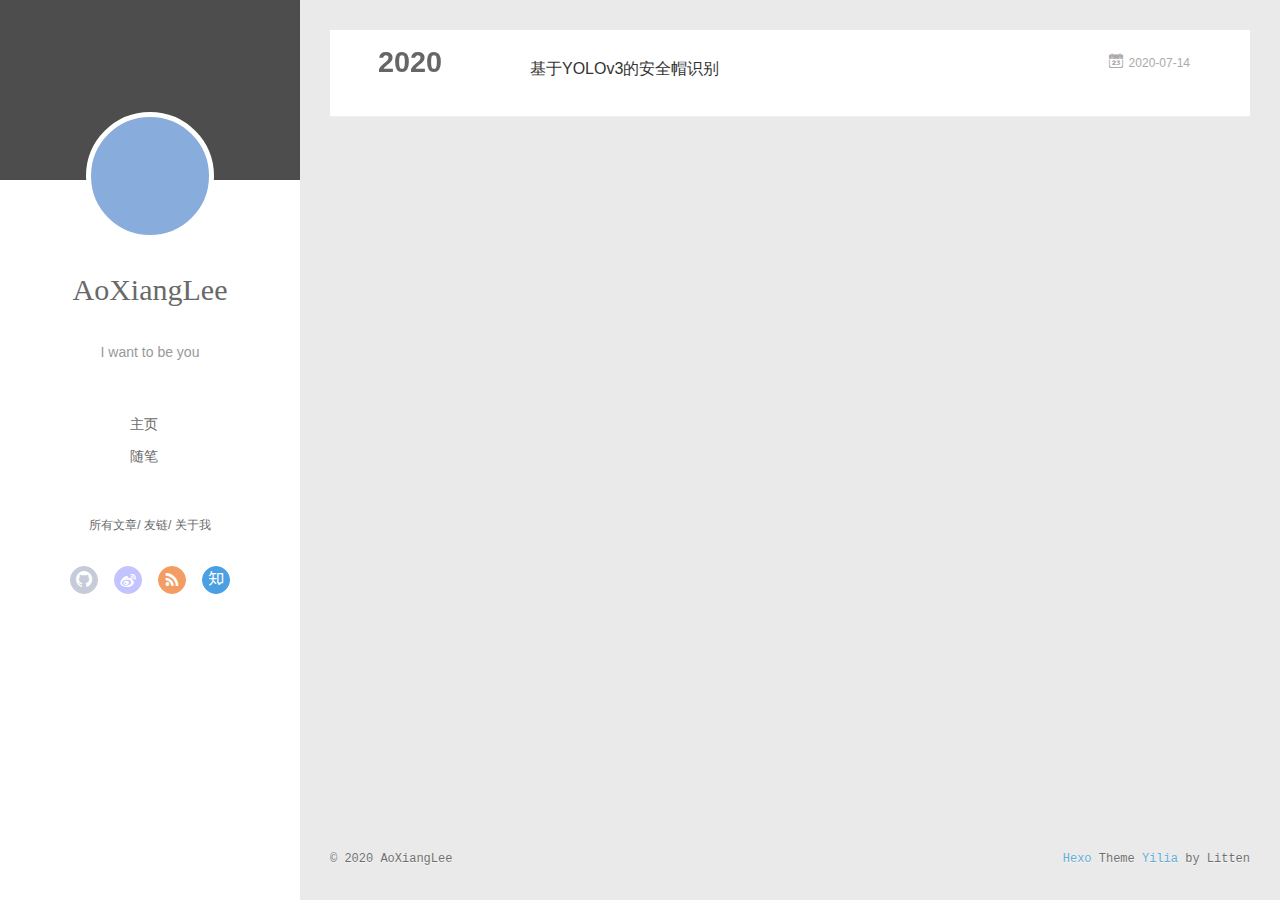
==== archives/index.html @ d18143ce "Site updated: 2020-07-14 14:55:05" ====
<!DOCTYPE html>
<html>
<head>
  <meta charset="utf-8">
  
  <meta name="renderer" content="webkit">
  <meta http-equiv="X-UA-Compatible" content="IE=edge" >
  <link rel="dns-prefetch" href="http://yoursite.com">
  <title>Archives | 点滴</title>
  <meta name="viewport" content="width=device-width, initial-scale=1, maximum-scale=1">
  <meta name="description" content="只会一点点的程序员">
<meta property="og:type" content="website">
<meta property="og:title" content="点滴">
<meta property="og:url" content="http://yoursite.com/archives/index.html">
<meta property="og:site_name" content="点滴">
<meta property="og:description" content="只会一点点的程序员">
<meta property="og:locale" content="en_US">
<meta property="article:author" content="AoXiangLee">
<meta name="twitter:card" content="summary">
  
    <link rel="alternative" href="/atom.xml" title="点滴" type="application/atom+xml">
  
  
    <link rel="icon" href="/favicon.png">
  
  <link rel="stylesheet" type="text/css" href="/./main.0cf68a.css">
  <style type="text/css">
  
    #container.show {
      background: linear-gradient(200deg,#a0cfe4,#e8c37e);
    }
  </style>
  

  

<meta name="generator" content="Hexo 4.2.1"></head>

<body>
  <div id="container" q-class="show:isCtnShow">
    <canvas id="anm-canvas" class="anm-canvas"></canvas>
    <div class="left-col" q-class="show:isShow">
      
<div class="overlay" style="background: #4d4d4d"></div>
<div class="intrude-less">
	<header id="header" class="inner">
		<a href="/" class="profilepic">
			<img src="" class="js-avatar">
		</a>
		<hgroup>
		  <h1 class="header-author"><a href="/">AoXiangLee</a></h1>
		</hgroup>
		
		<p class="header-subtitle">I want to be you</p>
		

		<nav class="header-menu">
			<ul>
			
				<li><a href="/">主页</a></li>
	        
				<li><a href="/tags/%E9%9A%8F%E7%AC%94/">随笔</a></li>
	        
			</ul>
		</nav>
		<nav class="header-smart-menu">
    		
    			
    			<a q-on="click: openSlider(e, 'innerArchive')" href="javascript:void(0)">所有文章</a>
    			
            
    			
    			<a q-on="click: openSlider(e, 'friends')" href="javascript:void(0)">友链</a>
    			
            
    			
    			<a q-on="click: openSlider(e, 'aboutme')" href="javascript:void(0)">关于我</a>
    			
            
		</nav>
		<nav class="header-nav">
			<div class="social">
				
					<a class="github" target="_blank" href="#" title="github"><i class="icon-github"></i></a>
		        
					<a class="weibo" target="_blank" href="#" title="weibo"><i class="icon-weibo"></i></a>
		        
					<a class="rss" target="_blank" href="#" title="rss"><i class="icon-rss"></i></a>
		        
					<a class="zhihu" target="_blank" href="#" title="zhihu"><i class="icon-zhihu"></i></a>
		        
			</div>
		</nav>
	</header>		
</div>

    </div>
    <div class="mid-col" q-class="show:isShow,hide:isShow|isFalse">
      
<nav id="mobile-nav">
  	<div class="overlay js-overlay" style="background: #4d4d4d"></div>
	<div class="btnctn js-mobile-btnctn">
  		<div class="slider-trigger list" q-on="click: openSlider(e)"><i class="icon icon-sort"></i></div>
	</div>
	<div class="intrude-less">
		<header id="header" class="inner">
			<div class="profilepic">
				<img src="" class="js-avatar">
			</div>
			<hgroup>
			  <h1 class="header-author js-header-author">AoXiangLee</h1>
			</hgroup>
			
			<p class="header-subtitle"><i class="icon icon-quo-left"></i>I want to be you<i class="icon icon-quo-right"></i></p>
			
			
			
				
			
				
			
			
			
			<nav class="header-nav">
				<div class="social">
					
						<a class="github" target="_blank" href="#" title="github"><i class="icon-github"></i></a>
			        
						<a class="weibo" target="_blank" href="#" title="weibo"><i class="icon-weibo"></i></a>
			        
						<a class="rss" target="_blank" href="#" title="rss"><i class="icon-rss"></i></a>
			        
						<a class="zhihu" target="_blank" href="#" title="zhihu"><i class="icon-zhihu"></i></a>
			        
				</div>
			</nav>

			<nav class="header-menu js-header-menu">
				<ul style="width: 50%">
				
				
					<li style="width: 50%"><a href="/">主页</a></li>
		        
					<li style="width: 50%"><a href="/tags/%E9%9A%8F%E7%AC%94/">随笔</a></li>
		        
				</ul>
			</nav>
		</header>				
	</div>
	<div class="mobile-mask" style="display:none" q-show="isShow"></div>
</nav>

      <div id="wrapper" class="body-wrap">
        <div class="menu-l">
          <div class="canvas-wrap">
            <canvas data-colors="#eaeaea" data-sectionHeight="100" data-contentId="js-content" id="myCanvas1" class="anm-canvas"></canvas>
          </div>
          <div id="js-content" class="content-ll">
            
  
  
    
    
      
      
      <section class="archives-wrap">
        <div class="archive-year-wrap">
          <a href="/archives/2020" class="archive-year">2020</a>
        </div>
        <div class="archives">
    
    <article class="archive-article archive-type-post">
  <div class="archive-article-inner">
    <header class="archive-article-header">
      	<div class="article-meta">
	      	<a href="/2020/07/14/%E5%9F%BA%E4%BA%8EYOLOv3%E7%9A%84%E5%AE%89%E5%85%A8%E5%B8%BD%E8%AF%86%E5%88%AB/" class="archive-article-date">
  	<time datetime="2020-07-14T06:11:23.000Z" itemprop="datePublished"><i class="icon-calendar icon"></i>2020-07-14</time>
</a>
        </div>
    	 
  
    <h1 itemprop="name">
      <a class="archive-article-title" href="/2020/07/14/%E5%9F%BA%E4%BA%8EYOLOv3%E7%9A%84%E5%AE%89%E5%85%A8%E5%B8%BD%E8%AF%86%E5%88%AB/">基于YOLOv3的安全帽识别</a>
    </h1>
  

        <div class="article-info info-on-right">
          
          

        </div>
        <div class="clearfix"></div>
    </header>
  </div>
</article>
  
  
    </div></section>
  

    


          </div>
        </div>
      </div>
      <footer id="footer">
  <div class="outer">
    <div id="footer-info">
    	<div class="footer-left">
    		&copy; 2020 AoXiangLee
    	</div>
      	<div class="footer-right">
      		<a href="http://hexo.io/" target="_blank">Hexo</a>  Theme <a href="https://github.com/litten/hexo-theme-yilia" target="_blank">Yilia</a> by Litten
      	</div>
    </div>
  </div>
</footer>
    </div>
    <script>
	var yiliaConfig = {
		mathjax: false,
		isHome: false,
		isPost: false,
		isArchive: true,
		isTag: false,
		isCategory: false,
		open_in_new: false,
		toc_hide_index: true,
		root: "/",
		innerArchive: true,
		showTags: false
	}
</script>

<script>!function(t){function n(e){if(r[e])return r[e].exports;var i=r[e]={exports:{},id:e,loaded:!1};return t[e].call(i.exports,i,i.exports,n),i.loaded=!0,i.exports}var r={};n.m=t,n.c=r,n.p="./",n(0)}([function(t,n,r){r(195),t.exports=r(191)},function(t,n,r){var e=r(3),i=r(52),o=r(27),u=r(28),c=r(53),f="prototype",a=function(t,n,r){var s,l,h,v,p=t&a.F,d=t&a.G,y=t&a.S,g=t&a.P,b=t&a.B,m=d?e:y?e[n]||(e[n]={}):(e[n]||{})[f],x=d?i:i[n]||(i[n]={}),w=x[f]||(x[f]={});d&&(r=n);for(s in r)l=!p&&m&&void 0!==m[s],h=(l?m:r)[s],v=b&&l?c(h,e):g&&"function"==typeof h?c(Function.call,h):h,m&&u(m,s,h,t&a.U),x[s]!=h&&o(x,s,v),g&&w[s]!=h&&(w[s]=h)};e.core=i,a.F=1,a.G=2,a.S=4,a.P=8,a.B=16,a.W=32,a.U=64,a.R=128,t.exports=a},function(t,n,r){var e=r(6);t.exports=function(t){if(!e(t))throw TypeError(t+" is not an object!");return t}},function(t,n){var r=t.exports="undefined"!=typeof window&&window.Math==Math?window:"undefined"!=typeof self&&self.Math==Math?self:Function("return this")();"number"==typeof __g&&(__g=r)},function(t,n){t.exports=function(t){try{return!!t()}catch(t){return!0}}},function(t,n){var r=t.exports="undefined"!=typeof window&&window.Math==Math?window:"undefined"!=typeof self&&self.Math==Math?self:Function("return this")();"number"==typeof __g&&(__g=r)},function(t,n){t.exports=function(t){return"object"==typeof t?null!==t:"function"==typeof t}},function(t,n,r){var e=r(126)("wks"),i=r(76),o=r(3).Symbol,u="function"==typeof o;(t.exports=function(t){return e[t]||(e[t]=u&&o[t]||(u?o:i)("Symbol."+t))}).store=e},function(t,n){var r={}.hasOwnProperty;t.exports=function(t,n){return r.call(t,n)}},function(t,n,r){var e=r(94),i=r(33);t.exports=function(t){return e(i(t))}},function(t,n,r){t.exports=!r(4)(function(){return 7!=Object.defineProperty({},"a",{get:function(){return 7}}).a})},function(t,n,r){var e=r(2),i=r(167),o=r(50),u=Object.defineProperty;n.f=r(10)?Object.defineProperty:function(t,n,r){if(e(t),n=o(n,!0),e(r),i)try{return u(t,n,r)}catch(t){}if("get"in r||"set"in r)throw TypeError("Accessors not supported!");return"value"in r&&(t[n]=r.value),t}},function(t,n,r){t.exports=!r(18)(function(){return 7!=Object.defineProperty({},"a",{get:function(){return 7}}).a})},function(t,n,r){var e=r(14),i=r(22);t.exports=r(12)?function(t,n,r){return e.f(t,n,i(1,r))}:function(t,n,r){return t[n]=r,t}},function(t,n,r){var e=r(20),i=r(58),o=r(42),u=Object.defineProperty;n.f=r(12)?Object.defineProperty:function(t,n,r){if(e(t),n=o(n,!0),e(r),i)try{return u(t,n,r)}catch(t){}if("get"in r||"set"in r)throw TypeError("Accessors not supported!");return"value"in r&&(t[n]=r.value),t}},function(t,n,r){var e=r(40)("wks"),i=r(23),o=r(5).Symbol,u="function"==typeof o;(t.exports=function(t){return e[t]||(e[t]=u&&o[t]||(u?o:i)("Symbol."+t))}).store=e},function(t,n,r){var e=r(67),i=Math.min;t.exports=function(t){return t>0?i(e(t),9007199254740991):0}},function(t,n,r){var e=r(46);t.exports=function(t){return Object(e(t))}},function(t,n){t.exports=function(t){try{return!!t()}catch(t){return!0}}},function(t,n,r){var e=r(63),i=r(34);t.exports=Object.keys||function(t){return e(t,i)}},function(t,n,r){var e=r(21);t.exports=function(t){if(!e(t))throw TypeError(t+" is not an object!");return t}},function(t,n){t.exports=function(t){return"object"==typeof t?null!==t:"function"==typeof t}},function(t,n){t.exports=function(t,n){return{enumerable:!(1&t),configurable:!(2&t),writable:!(4&t),value:n}}},function(t,n){var r=0,e=Math.random();t.exports=function(t){return"Symbol(".concat(void 0===t?"":t,")_",(++r+e).toString(36))}},function(t,n){var r={}.hasOwnProperty;t.exports=function(t,n){return r.call(t,n)}},function(t,n){var r=t.exports={version:"2.4.0"};"number"==typeof __e&&(__e=r)},function(t,n){t.exports=function(t){if("function"!=typeof t)throw TypeError(t+" is not a function!");return t}},function(t,n,r){var e=r(11),i=r(66);t.exports=r(10)?function(t,n,r){return e.f(t,n,i(1,r))}:function(t,n,r){return t[n]=r,t}},function(t,n,r){var e=r(3),i=r(27),o=r(24),u=r(76)("src"),c="toString",f=Function[c],a=(""+f).split(c);r(52).inspectSource=function(t){return f.call(t)},(t.exports=function(t,n,r,c){var f="function"==typeof r;f&&(o(r,"name")||i(r,"name",n)),t[n]!==r&&(f&&(o(r,u)||i(r,u,t[n]?""+t[n]:a.join(String(n)))),t===e?t[n]=r:c?t[n]?t[n]=r:i(t,n,r):(delete t[n],i(t,n,r)))})(Function.prototype,c,function(){return"function"==typeof this&&this[u]||f.call(this)})},function(t,n,r){var e=r(1),i=r(4),o=r(46),u=function(t,n,r,e){var i=String(o(t)),u="<"+n;return""!==r&&(u+=" "+r+'="'+String(e).replace(/"/g,"&quot;")+'"'),u+">"+i+"</"+n+">"};t.exports=function(t,n){var r={};r[t]=n(u),e(e.P+e.F*i(function(){var n=""[t]('"');return n!==n.toLowerCase()||n.split('"').length>3}),"String",r)}},function(t,n,r){var e=r(115),i=r(46);t.exports=function(t){return e(i(t))}},function(t,n,r){var e=r(116),i=r(66),o=r(30),u=r(50),c=r(24),f=r(167),a=Object.getOwnPropertyDescriptor;n.f=r(10)?a:function(t,n){if(t=o(t),n=u(n,!0),f)try{return a(t,n)}catch(t){}if(c(t,n))return i(!e.f.call(t,n),t[n])}},function(t,n,r){var e=r(24),i=r(17),o=r(145)("IE_PROTO"),u=Object.prototype;t.exports=Object.getPrototypeOf||function(t){return t=i(t),e(t,o)?t[o]:"function"==typeof t.constructor&&t instanceof t.constructor?t.constructor.prototype:t instanceof Object?u:null}},function(t,n){t.exports=function(t){if(void 0==t)throw TypeError("Can't call method on  "+t);return t}},function(t,n){t.exports="constructor,hasOwnProperty,isPrototypeOf,propertyIsEnumerable,toLocaleString,toString,valueOf".split(",")},function(t,n){t.exports={}},function(t,n){t.exports=!0},function(t,n){n.f={}.propertyIsEnumerable},function(t,n,r){var e=r(14).f,i=r(8),o=r(15)("toStringTag");t.exports=function(t,n,r){t&&!i(t=r?t:t.prototype,o)&&e(t,o,{configurable:!0,value:n})}},function(t,n,r){var e=r(40)("keys"),i=r(23);t.exports=function(t){return e[t]||(e[t]=i(t))}},function(t,n,r){var e=r(5),i="__core-js_shared__",o=e[i]||(e[i]={});t.exports=function(t){return o[t]||(o[t]={})}},function(t,n){var r=Math.ceil,e=Math.floor;t.exports=function(t){return isNaN(t=+t)?0:(t>0?e:r)(t)}},function(t,n,r){var e=r(21);t.exports=function(t,n){if(!e(t))return t;var r,i;if(n&&"function"==typeof(r=t.toString)&&!e(i=r.call(t)))return i;if("function"==typeof(r=t.valueOf)&&!e(i=r.call(t)))return i;if(!n&&"function"==typeof(r=t.toString)&&!e(i=r.call(t)))return i;throw TypeError("Can't convert object to primitive value")}},function(t,n,r){var e=r(5),i=r(25),o=r(36),u=r(44),c=r(14).f;t.exports=function(t){var n=i.Symbol||(i.Symbol=o?{}:e.Symbol||{});"_"==t.charAt(0)||t in n||c(n,t,{value:u.f(t)})}},function(t,n,r){n.f=r(15)},function(t,n){var r={}.toString;t.exports=function(t){return r.call(t).slice(8,-1)}},function(t,n){t.exports=function(t){if(void 0==t)throw TypeError("Can't call method on  "+t);return t}},function(t,n,r){var e=r(4);t.exports=function(t,n){return!!t&&e(function(){n?t.call(null,function(){},1):t.call(null)})}},function(t,n,r){var e=r(53),i=r(115),o=r(17),u=r(16),c=r(203);t.exports=function(t,n){var r=1==t,f=2==t,a=3==t,s=4==t,l=6==t,h=5==t||l,v=n||c;return function(n,c,p){for(var d,y,g=o(n),b=i(g),m=e(c,p,3),x=u(b.length),w=0,S=r?v(n,x):f?v(n,0):void 0;x>w;w++)if((h||w in b)&&(d=b[w],y=m(d,w,g),t))if(r)S[w]=y;else if(y)switch(t){case 3:return!0;case 5:return d;case 6:return w;case 2:S.push(d)}else if(s)return!1;return l?-1:a||s?s:S}}},function(t,n,r){var e=r(1),i=r(52),o=r(4);t.exports=function(t,n){var r=(i.Object||{})[t]||Object[t],u={};u[t]=n(r),e(e.S+e.F*o(function(){r(1)}),"Object",u)}},function(t,n,r){var e=r(6);t.exports=function(t,n){if(!e(t))return t;var r,i;if(n&&"function"==typeof(r=t.toString)&&!e(i=r.call(t)))return i;if("function"==typeof(r=t.valueOf)&&!e(i=r.call(t)))return i;if(!n&&"function"==typeof(r=t.toString)&&!e(i=r.call(t)))return i;throw TypeError("Can't convert object to primitive value")}},function(t,n,r){var e=r(5),i=r(25),o=r(91),u=r(13),c="prototype",f=function(t,n,r){var a,s,l,h=t&f.F,v=t&f.G,p=t&f.S,d=t&f.P,y=t&f.B,g=t&f.W,b=v?i:i[n]||(i[n]={}),m=b[c],x=v?e:p?e[n]:(e[n]||{})[c];v&&(r=n);for(a in r)(s=!h&&x&&void 0!==x[a])&&a in b||(l=s?x[a]:r[a],b[a]=v&&"function"!=typeof x[a]?r[a]:y&&s?o(l,e):g&&x[a]==l?function(t){var n=function(n,r,e){if(this instanceof t){switch(arguments.length){case 0:return new t;case 1:return new t(n);case 2:return new t(n,r)}return new t(n,r,e)}return t.apply(this,arguments)};return n[c]=t[c],n}(l):d&&"function"==typeof l?o(Function.call,l):l,d&&((b.virtual||(b.virtual={}))[a]=l,t&f.R&&m&&!m[a]&&u(m,a,l)))};f.F=1,f.G=2,f.S=4,f.P=8,f.B=16,f.W=32,f.U=64,f.R=128,t.exports=f},function(t,n){var r=t.exports={version:"2.4.0"};"number"==typeof __e&&(__e=r)},function(t,n,r){var e=r(26);t.exports=function(t,n,r){if(e(t),void 0===n)return t;switch(r){case 1:return function(r){return t.call(n,r)};case 2:return function(r,e){return t.call(n,r,e)};case 3:return function(r,e,i){return t.call(n,r,e,i)}}return function(){return t.apply(n,arguments)}}},function(t,n,r){var e=r(183),i=r(1),o=r(126)("metadata"),u=o.store||(o.store=new(r(186))),c=function(t,n,r){var i=u.get(t);if(!i){if(!r)return;u.set(t,i=new e)}var o=i.get(n);if(!o){if(!r)return;i.set(n,o=new e)}return o},f=function(t,n,r){var e=c(n,r,!1);return void 0!==e&&e.has(t)},a=function(t,n,r){var e=c(n,r,!1);return void 0===e?void 0:e.get(t)},s=function(t,n,r,e){c(r,e,!0).set(t,n)},l=function(t,n){var r=c(t,n,!1),e=[];return r&&r.forEach(function(t,n){e.push(n)}),e},h=function(t){return void 0===t||"symbol"==typeof t?t:String(t)},v=function(t){i(i.S,"Reflect",t)};t.exports={store:u,map:c,has:f,get:a,set:s,keys:l,key:h,exp:v}},function(t,n,r){"use strict";if(r(10)){var e=r(69),i=r(3),o=r(4),u=r(1),c=r(127),f=r(152),a=r(53),s=r(68),l=r(66),h=r(27),v=r(73),p=r(67),d=r(16),y=r(75),g=r(50),b=r(24),m=r(180),x=r(114),w=r(6),S=r(17),_=r(137),O=r(70),E=r(32),P=r(71).f,j=r(154),F=r(76),M=r(7),A=r(48),N=r(117),T=r(146),I=r(155),k=r(80),L=r(123),R=r(74),C=r(130),D=r(160),U=r(11),W=r(31),G=U.f,B=W.f,V=i.RangeError,z=i.TypeError,q=i.Uint8Array,K="ArrayBuffer",J="Shared"+K,Y="BYTES_PER_ELEMENT",H="prototype",$=Array[H],X=f.ArrayBuffer,Q=f.DataView,Z=A(0),tt=A(2),nt=A(3),rt=A(4),et=A(5),it=A(6),ot=N(!0),ut=N(!1),ct=I.values,ft=I.keys,at=I.entries,st=$.lastIndexOf,lt=$.reduce,ht=$.reduceRight,vt=$.join,pt=$.sort,dt=$.slice,yt=$.toString,gt=$.toLocaleString,bt=M("iterator"),mt=M("toStringTag"),xt=F("typed_constructor"),wt=F("def_constructor"),St=c.CONSTR,_t=c.TYPED,Ot=c.VIEW,Et="Wrong length!",Pt=A(1,function(t,n){return Tt(T(t,t[wt]),n)}),jt=o(function(){return 1===new q(new Uint16Array([1]).buffer)[0]}),Ft=!!q&&!!q[H].set&&o(function(){new q(1).set({})}),Mt=function(t,n){if(void 0===t)throw z(Et);var r=+t,e=d(t);if(n&&!m(r,e))throw V(Et);return e},At=function(t,n){var r=p(t);if(r<0||r%n)throw V("Wrong offset!");return r},Nt=function(t){if(w(t)&&_t in t)return t;throw z(t+" is not a typed array!")},Tt=function(t,n){if(!(w(t)&&xt in t))throw z("It is not a typed array constructor!");return new t(n)},It=function(t,n){return kt(T(t,t[wt]),n)},kt=function(t,n){for(var r=0,e=n.length,i=Tt(t,e);e>r;)i[r]=n[r++];return i},Lt=function(t,n,r){G(t,n,{get:function(){return this._d[r]}})},Rt=function(t){var n,r,e,i,o,u,c=S(t),f=arguments.length,s=f>1?arguments[1]:void 0,l=void 0!==s,h=j(c);if(void 0!=h&&!_(h)){for(u=h.call(c),e=[],n=0;!(o=u.next()).done;n++)e.push(o.value);c=e}for(l&&f>2&&(s=a(s,arguments[2],2)),n=0,r=d(c.length),i=Tt(this,r);r>n;n++)i[n]=l?s(c[n],n):c[n];return i},Ct=function(){for(var t=0,n=arguments.length,r=Tt(this,n);n>t;)r[t]=arguments[t++];return r},Dt=!!q&&o(function(){gt.call(new q(1))}),Ut=function(){return gt.apply(Dt?dt.call(Nt(this)):Nt(this),arguments)},Wt={copyWithin:function(t,n){return D.call(Nt(this),t,n,arguments.length>2?arguments[2]:void 0)},every:function(t){return rt(Nt(this),t,arguments.length>1?arguments[1]:void 0)},fill:function(t){return C.apply(Nt(this),arguments)},filter:function(t){return It(this,tt(Nt(this),t,arguments.length>1?arguments[1]:void 0))},find:function(t){return et(Nt(this),t,arguments.length>1?arguments[1]:void 0)},findIndex:function(t){return it(Nt(this),t,arguments.length>1?arguments[1]:void 0)},forEach:function(t){Z(Nt(this),t,arguments.length>1?arguments[1]:void 0)},indexOf:function(t){return ut(Nt(this),t,arguments.length>1?arguments[1]:void 0)},includes:function(t){return ot(Nt(this),t,arguments.length>1?arguments[1]:void 0)},join:function(t){return vt.apply(Nt(this),arguments)},lastIndexOf:function(t){return st.apply(Nt(this),arguments)},map:function(t){return Pt(Nt(this),t,arguments.length>1?arguments[1]:void 0)},reduce:function(t){return lt.apply(Nt(this),arguments)},reduceRight:function(t){return ht.apply(Nt(this),arguments)},reverse:function(){for(var t,n=this,r=Nt(n).length,e=Math.floor(r/2),i=0;i<e;)t=n[i],n[i++]=n[--r],n[r]=t;return n},some:function(t){return nt(Nt(this),t,arguments.length>1?arguments[1]:void 0)},sort:function(t){return pt.call(Nt(this),t)},subarray:function(t,n){var r=Nt(this),e=r.length,i=y(t,e);return new(T(r,r[wt]))(r.buffer,r.byteOffset+i*r.BYTES_PER_ELEMENT,d((void 0===n?e:y(n,e))-i))}},Gt=function(t,n){return It(this,dt.call(Nt(this),t,n))},Bt=function(t){Nt(this);var n=At(arguments[1],1),r=this.length,e=S(t),i=d(e.length),o=0;if(i+n>r)throw V(Et);for(;o<i;)this[n+o]=e[o++]},Vt={entries:function(){return at.call(Nt(this))},keys:function(){return ft.call(Nt(this))},values:function(){return ct.call(Nt(this))}},zt=function(t,n){return w(t)&&t[_t]&&"symbol"!=typeof n&&n in t&&String(+n)==String(n)},qt=function(t,n){return zt(t,n=g(n,!0))?l(2,t[n]):B(t,n)},Kt=function(t,n,r){return!(zt(t,n=g(n,!0))&&w(r)&&b(r,"value"))||b(r,"get")||b(r,"set")||r.configurable||b(r,"writable")&&!r.writable||b(r,"enumerable")&&!r.enumerable?G(t,n,r):(t[n]=r.value,t)};St||(W.f=qt,U.f=Kt),u(u.S+u.F*!St,"Object",{getOwnPropertyDescriptor:qt,defineProperty:Kt}),o(function(){yt.call({})})&&(yt=gt=function(){return vt.call(this)});var Jt=v({},Wt);v(Jt,Vt),h(Jt,bt,Vt.values),v(Jt,{slice:Gt,set:Bt,constructor:function(){},toString:yt,toLocaleString:Ut}),Lt(Jt,"buffer","b"),Lt(Jt,"byteOffset","o"),Lt(Jt,"byteLength","l"),Lt(Jt,"length","e"),G(Jt,mt,{get:function(){return this[_t]}}),t.exports=function(t,n,r,f){f=!!f;var a=t+(f?"Clamped":"")+"Array",l="Uint8Array"!=a,v="get"+t,p="set"+t,y=i[a],g=y||{},b=y&&E(y),m=!y||!c.ABV,S={},_=y&&y[H],j=function(t,r){var e=t._d;return e.v[v](r*n+e.o,jt)},F=function(t,r,e){var i=t._d;f&&(e=(e=Math.round(e))<0?0:e>255?255:255&e),i.v[p](r*n+i.o,e,jt)},M=function(t,n){G(t,n,{get:function(){return j(this,n)},set:function(t){return F(this,n,t)},enumerable:!0})};m?(y=r(function(t,r,e,i){s(t,y,a,"_d");var o,u,c,f,l=0,v=0;if(w(r)){if(!(r instanceof X||(f=x(r))==K||f==J))return _t in r?kt(y,r):Rt.call(y,r);o=r,v=At(e,n);var p=r.byteLength;if(void 0===i){if(p%n)throw V(Et);if((u=p-v)<0)throw V(Et)}else if((u=d(i)*n)+v>p)throw V(Et);c=u/n}else c=Mt(r,!0),u=c*n,o=new X(u);for(h(t,"_d",{b:o,o:v,l:u,e:c,v:new Q(o)});l<c;)M(t,l++)}),_=y[H]=O(Jt),h(_,"constructor",y)):L(function(t){new y(null),new y(t)},!0)||(y=r(function(t,r,e,i){s(t,y,a);var o;return w(r)?r instanceof X||(o=x(r))==K||o==J?void 0!==i?new g(r,At(e,n),i):void 0!==e?new g(r,At(e,n)):new g(r):_t in r?kt(y,r):Rt.call(y,r):new g(Mt(r,l))}),Z(b!==Function.prototype?P(g).concat(P(b)):P(g),function(t){t in y||h(y,t,g[t])}),y[H]=_,e||(_.constructor=y));var A=_[bt],N=!!A&&("values"==A.name||void 0==A.name),T=Vt.values;h(y,xt,!0),h(_,_t,a),h(_,Ot,!0),h(_,wt,y),(f?new y(1)[mt]==a:mt in _)||G(_,mt,{get:function(){return a}}),S[a]=y,u(u.G+u.W+u.F*(y!=g),S),u(u.S,a,{BYTES_PER_ELEMENT:n,from:Rt,of:Ct}),Y in _||h(_,Y,n),u(u.P,a,Wt),R(a),u(u.P+u.F*Ft,a,{set:Bt}),u(u.P+u.F*!N,a,Vt),u(u.P+u.F*(_.toString!=yt),a,{toString:yt}),u(u.P+u.F*o(function(){new y(1).slice()}),a,{slice:Gt}),u(u.P+u.F*(o(function(){return[1,2].toLocaleString()!=new y([1,2]).toLocaleString()})||!o(function(){_.toLocaleString.call([1,2])})),a,{toLocaleString:Ut}),k[a]=N?A:T,e||N||h(_,bt,T)}}else t.exports=function(){}},function(t,n){var r={}.toString;t.exports=function(t){return r.call(t).slice(8,-1)}},function(t,n,r){var e=r(21),i=r(5).document,o=e(i)&&e(i.createElement);t.exports=function(t){return o?i.createElement(t):{}}},function(t,n,r){t.exports=!r(12)&&!r(18)(function(){return 7!=Object.defineProperty(r(57)("div"),"a",{get:function(){return 7}}).a})},function(t,n,r){"use strict";var e=r(36),i=r(51),o=r(64),u=r(13),c=r(8),f=r(35),a=r(96),s=r(38),l=r(103),h=r(15)("iterator"),v=!([].keys&&"next"in[].keys()),p="keys",d="values",y=function(){return this};t.exports=function(t,n,r,g,b,m,x){a(r,n,g);var w,S,_,O=function(t){if(!v&&t in F)return F[t];switch(t){case p:case d:return function(){return new r(this,t)}}return function(){return new r(this,t)}},E=n+" Iterator",P=b==d,j=!1,F=t.prototype,M=F[h]||F["@@iterator"]||b&&F[b],A=M||O(b),N=b?P?O("entries"):A:void 0,T="Array"==n?F.entries||M:M;if(T&&(_=l(T.call(new t)))!==Object.prototype&&(s(_,E,!0),e||c(_,h)||u(_,h,y)),P&&M&&M.name!==d&&(j=!0,A=function(){return M.call(this)}),e&&!x||!v&&!j&&F[h]||u(F,h,A),f[n]=A,f[E]=y,b)if(w={values:P?A:O(d),keys:m?A:O(p),entries:N},x)for(S in w)S in F||o(F,S,w[S]);else i(i.P+i.F*(v||j),n,w);return w}},function(t,n,r){var e=r(20),i=r(100),o=r(34),u=r(39)("IE_PROTO"),c=function(){},f="prototype",a=function(){var t,n=r(57)("iframe"),e=o.length;for(n.style.display="none",r(93).appendChild(n),n.src="javascript:",t=n.contentWindow.document,t.open(),t.write("<script>document.F=Object<\/script>"),t.close(),a=t.F;e--;)delete a[f][o[e]];return a()};t.exports=Object.create||function(t,n){var r;return null!==t?(c[f]=e(t),r=new c,c[f]=null,r[u]=t):r=a(),void 0===n?r:i(r,n)}},function(t,n,r){var e=r(63),i=r(34).concat("length","prototype");n.f=Object.getOwnPropertyNames||function(t){return e(t,i)}},function(t,n){n.f=Object.getOwnPropertySymbols},function(t,n,r){var e=r(8),i=r(9),o=r(90)(!1),u=r(39)("IE_PROTO");t.exports=function(t,n){var r,c=i(t),f=0,a=[];for(r in c)r!=u&&e(c,r)&&a.push(r);for(;n.length>f;)e(c,r=n[f++])&&(~o(a,r)||a.push(r));return a}},function(t,n,r){t.exports=r(13)},function(t,n,r){var e=r(76)("meta"),i=r(6),o=r(24),u=r(11).f,c=0,f=Object.isExtensible||function(){return!0},a=!r(4)(function(){return f(Object.preventExtensions({}))}),s=function(t){u(t,e,{value:{i:"O"+ ++c,w:{}}})},l=function(t,n){if(!i(t))return"symbol"==typeof t?t:("string"==typeof t?"S":"P")+t;if(!o(t,e)){if(!f(t))return"F";if(!n)return"E";s(t)}return t[e].i},h=function(t,n){if(!o(t,e)){if(!f(t))return!0;if(!n)return!1;s(t)}return t[e].w},v=function(t){return a&&p.NEED&&f(t)&&!o(t,e)&&s(t),t},p=t.exports={KEY:e,NEED:!1,fastKey:l,getWeak:h,onFreeze:v}},function(t,n){t.exports=function(t,n){return{enumerable:!(1&t),configurable:!(2&t),writable:!(4&t),value:n}}},function(t,n){var r=Math.ceil,e=Math.floor;t.exports=function(t){return isNaN(t=+t)?0:(t>0?e:r)(t)}},function(t,n){t.exports=function(t,n,r,e){if(!(t instanceof n)||void 0!==e&&e in t)throw TypeError(r+": incorrect invocation!");return t}},function(t,n){t.exports=!1},function(t,n,r){var e=r(2),i=r(173),o=r(133),u=r(145)("IE_PROTO"),c=function(){},f="prototype",a=function(){var t,n=r(132)("iframe"),e=o.length;for(n.style.display="none",r(135).appendChild(n),n.src="javascript:",t=n.contentWindow.document,t.open(),t.write("<script>document.F=Object<\/script>"),t.close(),a=t.F;e--;)delete a[f][o[e]];return a()};t.exports=Object.create||function(t,n){var r;return null!==t?(c[f]=e(t),r=new c,c[f]=null,r[u]=t):r=a(),void 0===n?r:i(r,n)}},function(t,n,r){var e=r(175),i=r(133).concat("length","prototype");n.f=Object.getOwnPropertyNames||function(t){return e(t,i)}},function(t,n,r){var e=r(175),i=r(133);t.exports=Object.keys||function(t){return e(t,i)}},function(t,n,r){var e=r(28);t.exports=function(t,n,r){for(var i in n)e(t,i,n[i],r);return t}},function(t,n,r){"use strict";var e=r(3),i=r(11),o=r(10),u=r(7)("species");t.exports=function(t){var n=e[t];o&&n&&!n[u]&&i.f(n,u,{configurable:!0,get:function(){return this}})}},function(t,n,r){var e=r(67),i=Math.max,o=Math.min;t.exports=function(t,n){return t=e(t),t<0?i(t+n,0):o(t,n)}},function(t,n){var r=0,e=Math.random();t.exports=function(t){return"Symbol(".concat(void 0===t?"":t,")_",(++r+e).toString(36))}},function(t,n,r){var e=r(33);t.exports=function(t){return Object(e(t))}},function(t,n,r){var e=r(7)("unscopables"),i=Array.prototype;void 0==i[e]&&r(27)(i,e,{}),t.exports=function(t){i[e][t]=!0}},function(t,n,r){var e=r(53),i=r(169),o=r(137),u=r(2),c=r(16),f=r(154),a={},s={},n=t.exports=function(t,n,r,l,h){var v,p,d,y,g=h?function(){return t}:f(t),b=e(r,l,n?2:1),m=0;if("function"!=typeof g)throw TypeError(t+" is not iterable!");if(o(g)){for(v=c(t.length);v>m;m++)if((y=n?b(u(p=t[m])[0],p[1]):b(t[m]))===a||y===s)return y}else for(d=g.call(t);!(p=d.next()).done;)if((y=i(d,b,p.value,n))===a||y===s)return y};n.BREAK=a,n.RETURN=s},function(t,n){t.exports={}},function(t,n,r){var e=r(11).f,i=r(24),o=r(7)("toStringTag");t.exports=function(t,n,r){t&&!i(t=r?t:t.prototype,o)&&e(t,o,{configurable:!0,value:n})}},function(t,n,r){var e=r(1),i=r(46),o=r(4),u=r(150),c="["+u+"]",f="​",a=RegExp("^"+c+c+"*"),s=RegExp(c+c+"*$"),l=function(t,n,r){var i={},c=o(function(){return!!u[t]()||f[t]()!=f}),a=i[t]=c?n(h):u[t];r&&(i[r]=a),e(e.P+e.F*c,"String",i)},h=l.trim=function(t,n){return t=String(i(t)),1&n&&(t=t.replace(a,"")),2&n&&(t=t.replace(s,"")),t};t.exports=l},function(t,n,r){t.exports={default:r(86),__esModule:!0}},function(t,n,r){t.exports={default:r(87),__esModule:!0}},function(t,n,r){"use strict";function e(t){return t&&t.__esModule?t:{default:t}}n.__esModule=!0;var i=r(84),o=e(i),u=r(83),c=e(u),f="function"==typeof c.default&&"symbol"==typeof o.default?function(t){return typeof t}:function(t){return t&&"function"==typeof c.default&&t.constructor===c.default&&t!==c.default.prototype?"symbol":typeof t};n.default="function"==typeof c.default&&"symbol"===f(o.default)?function(t){return void 0===t?"undefined":f(t)}:function(t){return t&&"function"==typeof c.default&&t.constructor===c.default&&t!==c.default.prototype?"symbol":void 0===t?"undefined":f(t)}},function(t,n,r){r(110),r(108),r(111),r(112),t.exports=r(25).Symbol},function(t,n,r){r(109),r(113),t.exports=r(44).f("iterator")},function(t,n){t.exports=function(t){if("function"!=typeof t)throw TypeError(t+" is not a function!");return t}},function(t,n){t.exports=function(){}},function(t,n,r){var e=r(9),i=r(106),o=r(105);t.exports=function(t){return function(n,r,u){var c,f=e(n),a=i(f.length),s=o(u,a);if(t&&r!=r){for(;a>s;)if((c=f[s++])!=c)return!0}else for(;a>s;s++)if((t||s in f)&&f[s]===r)return t||s||0;return!t&&-1}}},function(t,n,r){var e=r(88);t.exports=function(t,n,r){if(e(t),void 0===n)return t;switch(r){case 1:return function(r){return t.call(n,r)};case 2:return function(r,e){return t.call(n,r,e)};case 3:return function(r,e,i){return t.call(n,r,e,i)}}return function(){return t.apply(n,arguments)}}},function(t,n,r){var e=r(19),i=r(62),o=r(37);t.exports=function(t){var n=e(t),r=i.f;if(r)for(var u,c=r(t),f=o.f,a=0;c.length>a;)f.call(t,u=c[a++])&&n.push(u);return n}},function(t,n,r){t.exports=r(5).document&&document.documentElement},function(t,n,r){var e=r(56);t.exports=Object("z").propertyIsEnumerable(0)?Object:function(t){return"String"==e(t)?t.split(""):Object(t)}},function(t,n,r){var e=r(56);t.exports=Array.isArray||function(t){return"Array"==e(t)}},function(t,n,r){"use strict";var e=r(60),i=r(22),o=r(38),u={};r(13)(u,r(15)("iterator"),function(){return this}),t.exports=function(t,n,r){t.prototype=e(u,{next:i(1,r)}),o(t,n+" Iterator")}},function(t,n){t.exports=function(t,n){return{value:n,done:!!t}}},function(t,n,r){var e=r(19),i=r(9);t.exports=function(t,n){for(var r,o=i(t),u=e(o),c=u.length,f=0;c>f;)if(o[r=u[f++]]===n)return r}},function(t,n,r){var e=r(23)("meta"),i=r(21),o=r(8),u=r(14).f,c=0,f=Object.isExtensible||function(){return!0},a=!r(18)(function(){return f(Object.preventExtensions({}))}),s=function(t){u(t,e,{value:{i:"O"+ ++c,w:{}}})},l=function(t,n){if(!i(t))return"symbol"==typeof t?t:("string"==typeof t?"S":"P")+t;if(!o(t,e)){if(!f(t))return"F";if(!n)return"E";s(t)}return t[e].i},h=function(t,n){if(!o(t,e)){if(!f(t))return!0;if(!n)return!1;s(t)}return t[e].w},v=function(t){return a&&p.NEED&&f(t)&&!o(t,e)&&s(t),t},p=t.exports={KEY:e,NEED:!1,fastKey:l,getWeak:h,onFreeze:v}},function(t,n,r){var e=r(14),i=r(20),o=r(19);t.exports=r(12)?Object.defineProperties:function(t,n){i(t);for(var r,u=o(n),c=u.length,f=0;c>f;)e.f(t,r=u[f++],n[r]);return t}},function(t,n,r){var e=r(37),i=r(22),o=r(9),u=r(42),c=r(8),f=r(58),a=Object.getOwnPropertyDescriptor;n.f=r(12)?a:function(t,n){if(t=o(t),n=u(n,!0),f)try{return a(t,n)}catch(t){}if(c(t,n))return i(!e.f.call(t,n),t[n])}},function(t,n,r){var e=r(9),i=r(61).f,o={}.toString,u="object"==typeof window&&window&&Object.getOwnPropertyNames?Object.getOwnPropertyNames(window):[],c=function(t){try{return i(t)}catch(t){return u.slice()}};t.exports.f=function(t){return u&&"[object Window]"==o.call(t)?c(t):i(e(t))}},function(t,n,r){var e=r(8),i=r(77),o=r(39)("IE_PROTO"),u=Object.prototype;t.exports=Object.getPrototypeOf||function(t){return t=i(t),e(t,o)?t[o]:"function"==typeof t.constructor&&t instanceof t.constructor?t.constructor.prototype:t instanceof Object?u:null}},function(t,n,r){var e=r(41),i=r(33);t.exports=function(t){return function(n,r){var o,u,c=String(i(n)),f=e(r),a=c.length;return f<0||f>=a?t?"":void 0:(o=c.charCodeAt(f),o<55296||o>56319||f+1===a||(u=c.charCodeAt(f+1))<56320||u>57343?t?c.charAt(f):o:t?c.slice(f,f+2):u-56320+(o-55296<<10)+65536)}}},function(t,n,r){var e=r(41),i=Math.max,o=Math.min;t.exports=function(t,n){return t=e(t),t<0?i(t+n,0):o(t,n)}},function(t,n,r){var e=r(41),i=Math.min;t.exports=function(t){return t>0?i(e(t),9007199254740991):0}},function(t,n,r){"use strict";var e=r(89),i=r(97),o=r(35),u=r(9);t.exports=r(59)(Array,"Array",function(t,n){this._t=u(t),this._i=0,this._k=n},function(){var t=this._t,n=this._k,r=this._i++;return!t||r>=t.length?(this._t=void 0,i(1)):"keys"==n?i(0,r):"values"==n?i(0,t[r]):i(0,[r,t[r]])},"values"),o.Arguments=o.Array,e("keys"),e("values"),e("entries")},function(t,n){},function(t,n,r){"use strict";var e=r(104)(!0);r(59)(String,"String",function(t){this._t=String(t),this._i=0},function(){var t,n=this._t,r=this._i;return r>=n.length?{value:void 0,done:!0}:(t=e(n,r),this._i+=t.length,{value:t,done:!1})})},function(t,n,r){"use strict";var e=r(5),i=r(8),o=r(12),u=r(51),c=r(64),f=r(99).KEY,a=r(18),s=r(40),l=r(38),h=r(23),v=r(15),p=r(44),d=r(43),y=r(98),g=r(92),b=r(95),m=r(20),x=r(9),w=r(42),S=r(22),_=r(60),O=r(102),E=r(101),P=r(14),j=r(19),F=E.f,M=P.f,A=O.f,N=e.Symbol,T=e.JSON,I=T&&T.stringify,k="prototype",L=v("_hidden"),R=v("toPrimitive"),C={}.propertyIsEnumerable,D=s("symbol-registry"),U=s("symbols"),W=s("op-symbols"),G=Object[k],B="function"==typeof N,V=e.QObject,z=!V||!V[k]||!V[k].findChild,q=o&&a(function(){return 7!=_(M({},"a",{get:function(){return M(this,"a",{value:7}).a}})).a})?function(t,n,r){var e=F(G,n);e&&delete G[n],M(t,n,r),e&&t!==G&&M(G,n,e)}:M,K=function(t){var n=U[t]=_(N[k]);return n._k=t,n},J=B&&"symbol"==typeof N.iterator?function(t){return"symbol"==typeof t}:function(t){return t instanceof N},Y=function(t,n,r){return t===G&&Y(W,n,r),m(t),n=w(n,!0),m(r),i(U,n)?(r.enumerable?(i(t,L)&&t[L][n]&&(t[L][n]=!1),r=_(r,{enumerable:S(0,!1)})):(i(t,L)||M(t,L,S(1,{})),t[L][n]=!0),q(t,n,r)):M(t,n,r)},H=function(t,n){m(t);for(var r,e=g(n=x(n)),i=0,o=e.length;o>i;)Y(t,r=e[i++],n[r]);return t},$=function(t,n){return void 0===n?_(t):H(_(t),n)},X=function(t){var n=C.call(this,t=w(t,!0));return!(this===G&&i(U,t)&&!i(W,t))&&(!(n||!i(this,t)||!i(U,t)||i(this,L)&&this[L][t])||n)},Q=function(t,n){if(t=x(t),n=w(n,!0),t!==G||!i(U,n)||i(W,n)){var r=F(t,n);return!r||!i(U,n)||i(t,L)&&t[L][n]||(r.enumerable=!0),r}},Z=function(t){for(var n,r=A(x(t)),e=[],o=0;r.length>o;)i(U,n=r[o++])||n==L||n==f||e.push(n);return e},tt=function(t){for(var n,r=t===G,e=A(r?W:x(t)),o=[],u=0;e.length>u;)!i(U,n=e[u++])||r&&!i(G,n)||o.push(U[n]);return o};B||(N=function(){if(this instanceof N)throw TypeError("Symbol is not a constructor!");var t=h(arguments.length>0?arguments[0]:void 0),n=function(r){this===G&&n.call(W,r),i(this,L)&&i(this[L],t)&&(this[L][t]=!1),q(this,t,S(1,r))};return o&&z&&q(G,t,{configurable:!0,set:n}),K(t)},c(N[k],"toString",function(){return this._k}),E.f=Q,P.f=Y,r(61).f=O.f=Z,r(37).f=X,r(62).f=tt,o&&!r(36)&&c(G,"propertyIsEnumerable",X,!0),p.f=function(t){return K(v(t))}),u(u.G+u.W+u.F*!B,{Symbol:N});for(var nt="hasInstance,isConcatSpreadable,iterator,match,replace,search,species,split,toPrimitive,toStringTag,unscopables".split(","),rt=0;nt.length>rt;)v(nt[rt++]);for(var nt=j(v.store),rt=0;nt.length>rt;)d(nt[rt++]);u(u.S+u.F*!B,"Symbol",{for:function(t){return i(D,t+="")?D[t]:D[t]=N(t)},keyFor:function(t){if(J(t))return y(D,t);throw TypeError(t+" is not a symbol!")},useSetter:function(){z=!0},useSimple:function(){z=!1}}),u(u.S+u.F*!B,"Object",{create:$,defineProperty:Y,defineProperties:H,getOwnPropertyDescriptor:Q,getOwnPropertyNames:Z,getOwnPropertySymbols:tt}),T&&u(u.S+u.F*(!B||a(function(){var t=N();return"[null]"!=I([t])||"{}"!=I({a:t})||"{}"!=I(Object(t))})),"JSON",{stringify:function(t){if(void 0!==t&&!J(t)){for(var n,r,e=[t],i=1;arguments.length>i;)e.push(arguments[i++]);return n=e[1],"function"==typeof n&&(r=n),!r&&b(n)||(n=function(t,n){if(r&&(n=r.call(this,t,n)),!J(n))return n}),e[1]=n,I.apply(T,e)}}}),N[k][R]||r(13)(N[k],R,N[k].valueOf),l(N,"Symbol"),l(Math,"Math",!0),l(e.JSON,"JSON",!0)},function(t,n,r){r(43)("asyncIterator")},function(t,n,r){r(43)("observable")},function(t,n,r){r(107);for(var e=r(5),i=r(13),o=r(35),u=r(15)("toStringTag"),c=["NodeList","DOMTokenList","MediaList","StyleSheetList","CSSRuleList"],f=0;f<5;f++){var a=c[f],s=e[a],l=s&&s.prototype;l&&!l[u]&&i(l,u,a),o[a]=o.Array}},function(t,n,r){var e=r(45),i=r(7)("toStringTag"),o="Arguments"==e(function(){return arguments}()),u=function(t,n){try{return t[n]}catch(t){}};t.exports=function(t){var n,r,c;return void 0===t?"Undefined":null===t?"Null":"string"==typeof(r=u(n=Object(t),i))?r:o?e(n):"Object"==(c=e(n))&&"function"==typeof n.callee?"Arguments":c}},function(t,n,r){var e=r(45);t.exports=Object("z").propertyIsEnumerable(0)?Object:function(t){return"String"==e(t)?t.split(""):Object(t)}},function(t,n){n.f={}.propertyIsEnumerable},function(t,n,r){var e=r(30),i=r(16),o=r(75);t.exports=function(t){return function(n,r,u){var c,f=e(n),a=i(f.length),s=o(u,a);if(t&&r!=r){for(;a>s;)if((c=f[s++])!=c)return!0}else for(;a>s;s++)if((t||s in f)&&f[s]===r)return t||s||0;return!t&&-1}}},function(t,n,r){"use strict";var e=r(3),i=r(1),o=r(28),u=r(73),c=r(65),f=r(79),a=r(68),s=r(6),l=r(4),h=r(123),v=r(81),p=r(136);t.exports=function(t,n,r,d,y,g){var b=e[t],m=b,x=y?"set":"add",w=m&&m.prototype,S={},_=function(t){var n=w[t];o(w,t,"delete"==t?function(t){return!(g&&!s(t))&&n.call(this,0===t?0:t)}:"has"==t?function(t){return!(g&&!s(t))&&n.call(this,0===t?0:t)}:"get"==t?function(t){return g&&!s(t)?void 0:n.call(this,0===t?0:t)}:"add"==t?function(t){return n.call(this,0===t?0:t),this}:function(t,r){return n.call(this,0===t?0:t,r),this})};if("function"==typeof m&&(g||w.forEach&&!l(function(){(new m).entries().next()}))){var O=new m,E=O[x](g?{}:-0,1)!=O,P=l(function(){O.has(1)}),j=h(function(t){new m(t)}),F=!g&&l(function(){for(var t=new m,n=5;n--;)t[x](n,n);return!t.has(-0)});j||(m=n(function(n,r){a(n,m,t);var e=p(new b,n,m);return void 0!=r&&f(r,y,e[x],e),e}),m.prototype=w,w.constructor=m),(P||F)&&(_("delete"),_("has"),y&&_("get")),(F||E)&&_(x),g&&w.clear&&delete w.clear}else m=d.getConstructor(n,t,y,x),u(m.prototype,r),c.NEED=!0;return v(m,t),S[t]=m,i(i.G+i.W+i.F*(m!=b),S),g||d.setStrong(m,t,y),m}},function(t,n,r){"use strict";var e=r(27),i=r(28),o=r(4),u=r(46),c=r(7);t.exports=function(t,n,r){var f=c(t),a=r(u,f,""[t]),s=a[0],l=a[1];o(function(){var n={};return n[f]=function(){return 7},7!=""[t](n)})&&(i(String.prototype,t,s),e(RegExp.prototype,f,2==n?function(t,n){return l.call(t,this,n)}:function(t){return l.call(t,this)}))}
},function(t,n,r){"use strict";var e=r(2);t.exports=function(){var t=e(this),n="";return t.global&&(n+="g"),t.ignoreCase&&(n+="i"),t.multiline&&(n+="m"),t.unicode&&(n+="u"),t.sticky&&(n+="y"),n}},function(t,n){t.exports=function(t,n,r){var e=void 0===r;switch(n.length){case 0:return e?t():t.call(r);case 1:return e?t(n[0]):t.call(r,n[0]);case 2:return e?t(n[0],n[1]):t.call(r,n[0],n[1]);case 3:return e?t(n[0],n[1],n[2]):t.call(r,n[0],n[1],n[2]);case 4:return e?t(n[0],n[1],n[2],n[3]):t.call(r,n[0],n[1],n[2],n[3])}return t.apply(r,n)}},function(t,n,r){var e=r(6),i=r(45),o=r(7)("match");t.exports=function(t){var n;return e(t)&&(void 0!==(n=t[o])?!!n:"RegExp"==i(t))}},function(t,n,r){var e=r(7)("iterator"),i=!1;try{var o=[7][e]();o.return=function(){i=!0},Array.from(o,function(){throw 2})}catch(t){}t.exports=function(t,n){if(!n&&!i)return!1;var r=!1;try{var o=[7],u=o[e]();u.next=function(){return{done:r=!0}},o[e]=function(){return u},t(o)}catch(t){}return r}},function(t,n,r){t.exports=r(69)||!r(4)(function(){var t=Math.random();__defineSetter__.call(null,t,function(){}),delete r(3)[t]})},function(t,n){n.f=Object.getOwnPropertySymbols},function(t,n,r){var e=r(3),i="__core-js_shared__",o=e[i]||(e[i]={});t.exports=function(t){return o[t]||(o[t]={})}},function(t,n,r){for(var e,i=r(3),o=r(27),u=r(76),c=u("typed_array"),f=u("view"),a=!(!i.ArrayBuffer||!i.DataView),s=a,l=0,h="Int8Array,Uint8Array,Uint8ClampedArray,Int16Array,Uint16Array,Int32Array,Uint32Array,Float32Array,Float64Array".split(",");l<9;)(e=i[h[l++]])?(o(e.prototype,c,!0),o(e.prototype,f,!0)):s=!1;t.exports={ABV:a,CONSTR:s,TYPED:c,VIEW:f}},function(t,n){"use strict";var r={versions:function(){var t=window.navigator.userAgent;return{trident:t.indexOf("Trident")>-1,presto:t.indexOf("Presto")>-1,webKit:t.indexOf("AppleWebKit")>-1,gecko:t.indexOf("Gecko")>-1&&-1==t.indexOf("KHTML"),mobile:!!t.match(/AppleWebKit.*Mobile.*/),ios:!!t.match(/\(i[^;]+;( U;)? CPU.+Mac OS X/),android:t.indexOf("Android")>-1||t.indexOf("Linux")>-1,iPhone:t.indexOf("iPhone")>-1||t.indexOf("Mac")>-1,iPad:t.indexOf("iPad")>-1,webApp:-1==t.indexOf("Safari"),weixin:-1==t.indexOf("MicroMessenger")}}()};t.exports=r},function(t,n,r){"use strict";var e=r(85),i=function(t){return t&&t.__esModule?t:{default:t}}(e),o=function(){function t(t,n,e){return n||e?String.fromCharCode(n||e):r[t]||t}function n(t){return e[t]}var r={"&quot;":'"',"&lt;":"<","&gt;":">","&amp;":"&","&nbsp;":" "},e={};for(var u in r)e[r[u]]=u;return r["&apos;"]="'",e["'"]="&#39;",{encode:function(t){return t?(""+t).replace(/['<> "&]/g,n).replace(/\r?\n/g,"<br/>").replace(/\s/g,"&nbsp;"):""},decode:function(n){return n?(""+n).replace(/<br\s*\/?>/gi,"\n").replace(/&quot;|&lt;|&gt;|&amp;|&nbsp;|&apos;|&#(\d+);|&#(\d+)/g,t).replace(/\u00a0/g," "):""},encodeBase16:function(t){if(!t)return t;t+="";for(var n=[],r=0,e=t.length;e>r;r++)n.push(t.charCodeAt(r).toString(16).toUpperCase());return n.join("")},encodeBase16forJSON:function(t){if(!t)return t;t=t.replace(/[\u4E00-\u9FBF]/gi,function(t){return escape(t).replace("%u","\\u")});for(var n=[],r=0,e=t.length;e>r;r++)n.push(t.charCodeAt(r).toString(16).toUpperCase());return n.join("")},decodeBase16:function(t){if(!t)return t;t+="";for(var n=[],r=0,e=t.length;e>r;r+=2)n.push(String.fromCharCode("0x"+t.slice(r,r+2)));return n.join("")},encodeObject:function(t){if(t instanceof Array)for(var n=0,r=t.length;r>n;n++)t[n]=o.encodeObject(t[n]);else if("object"==(void 0===t?"undefined":(0,i.default)(t)))for(var e in t)t[e]=o.encodeObject(t[e]);else if("string"==typeof t)return o.encode(t);return t},loadScript:function(t){var n=document.createElement("script");document.getElementsByTagName("body")[0].appendChild(n),n.setAttribute("src",t)},addLoadEvent:function(t){var n=window.onload;"function"!=typeof window.onload?window.onload=t:window.onload=function(){n(),t()}}}}();t.exports=o},function(t,n,r){"use strict";var e=r(17),i=r(75),o=r(16);t.exports=function(t){for(var n=e(this),r=o(n.length),u=arguments.length,c=i(u>1?arguments[1]:void 0,r),f=u>2?arguments[2]:void 0,a=void 0===f?r:i(f,r);a>c;)n[c++]=t;return n}},function(t,n,r){"use strict";var e=r(11),i=r(66);t.exports=function(t,n,r){n in t?e.f(t,n,i(0,r)):t[n]=r}},function(t,n,r){var e=r(6),i=r(3).document,o=e(i)&&e(i.createElement);t.exports=function(t){return o?i.createElement(t):{}}},function(t,n){t.exports="constructor,hasOwnProperty,isPrototypeOf,propertyIsEnumerable,toLocaleString,toString,valueOf".split(",")},function(t,n,r){var e=r(7)("match");t.exports=function(t){var n=/./;try{"/./"[t](n)}catch(r){try{return n[e]=!1,!"/./"[t](n)}catch(t){}}return!0}},function(t,n,r){t.exports=r(3).document&&document.documentElement},function(t,n,r){var e=r(6),i=r(144).set;t.exports=function(t,n,r){var o,u=n.constructor;return u!==r&&"function"==typeof u&&(o=u.prototype)!==r.prototype&&e(o)&&i&&i(t,o),t}},function(t,n,r){var e=r(80),i=r(7)("iterator"),o=Array.prototype;t.exports=function(t){return void 0!==t&&(e.Array===t||o[i]===t)}},function(t,n,r){var e=r(45);t.exports=Array.isArray||function(t){return"Array"==e(t)}},function(t,n,r){"use strict";var e=r(70),i=r(66),o=r(81),u={};r(27)(u,r(7)("iterator"),function(){return this}),t.exports=function(t,n,r){t.prototype=e(u,{next:i(1,r)}),o(t,n+" Iterator")}},function(t,n,r){"use strict";var e=r(69),i=r(1),o=r(28),u=r(27),c=r(24),f=r(80),a=r(139),s=r(81),l=r(32),h=r(7)("iterator"),v=!([].keys&&"next"in[].keys()),p="keys",d="values",y=function(){return this};t.exports=function(t,n,r,g,b,m,x){a(r,n,g);var w,S,_,O=function(t){if(!v&&t in F)return F[t];switch(t){case p:case d:return function(){return new r(this,t)}}return function(){return new r(this,t)}},E=n+" Iterator",P=b==d,j=!1,F=t.prototype,M=F[h]||F["@@iterator"]||b&&F[b],A=M||O(b),N=b?P?O("entries"):A:void 0,T="Array"==n?F.entries||M:M;if(T&&(_=l(T.call(new t)))!==Object.prototype&&(s(_,E,!0),e||c(_,h)||u(_,h,y)),P&&M&&M.name!==d&&(j=!0,A=function(){return M.call(this)}),e&&!x||!v&&!j&&F[h]||u(F,h,A),f[n]=A,f[E]=y,b)if(w={values:P?A:O(d),keys:m?A:O(p),entries:N},x)for(S in w)S in F||o(F,S,w[S]);else i(i.P+i.F*(v||j),n,w);return w}},function(t,n){var r=Math.expm1;t.exports=!r||r(10)>22025.465794806718||r(10)<22025.465794806718||-2e-17!=r(-2e-17)?function(t){return 0==(t=+t)?t:t>-1e-6&&t<1e-6?t+t*t/2:Math.exp(t)-1}:r},function(t,n){t.exports=Math.sign||function(t){return 0==(t=+t)||t!=t?t:t<0?-1:1}},function(t,n,r){var e=r(3),i=r(151).set,o=e.MutationObserver||e.WebKitMutationObserver,u=e.process,c=e.Promise,f="process"==r(45)(u);t.exports=function(){var t,n,r,a=function(){var e,i;for(f&&(e=u.domain)&&e.exit();t;){i=t.fn,t=t.next;try{i()}catch(e){throw t?r():n=void 0,e}}n=void 0,e&&e.enter()};if(f)r=function(){u.nextTick(a)};else if(o){var s=!0,l=document.createTextNode("");new o(a).observe(l,{characterData:!0}),r=function(){l.data=s=!s}}else if(c&&c.resolve){var h=c.resolve();r=function(){h.then(a)}}else r=function(){i.call(e,a)};return function(e){var i={fn:e,next:void 0};n&&(n.next=i),t||(t=i,r()),n=i}}},function(t,n,r){var e=r(6),i=r(2),o=function(t,n){if(i(t),!e(n)&&null!==n)throw TypeError(n+": can't set as prototype!")};t.exports={set:Object.setPrototypeOf||("__proto__"in{}?function(t,n,e){try{e=r(53)(Function.call,r(31).f(Object.prototype,"__proto__").set,2),e(t,[]),n=!(t instanceof Array)}catch(t){n=!0}return function(t,r){return o(t,r),n?t.__proto__=r:e(t,r),t}}({},!1):void 0),check:o}},function(t,n,r){var e=r(126)("keys"),i=r(76);t.exports=function(t){return e[t]||(e[t]=i(t))}},function(t,n,r){var e=r(2),i=r(26),o=r(7)("species");t.exports=function(t,n){var r,u=e(t).constructor;return void 0===u||void 0==(r=e(u)[o])?n:i(r)}},function(t,n,r){var e=r(67),i=r(46);t.exports=function(t){return function(n,r){var o,u,c=String(i(n)),f=e(r),a=c.length;return f<0||f>=a?t?"":void 0:(o=c.charCodeAt(f),o<55296||o>56319||f+1===a||(u=c.charCodeAt(f+1))<56320||u>57343?t?c.charAt(f):o:t?c.slice(f,f+2):u-56320+(o-55296<<10)+65536)}}},function(t,n,r){var e=r(122),i=r(46);t.exports=function(t,n,r){if(e(n))throw TypeError("String#"+r+" doesn't accept regex!");return String(i(t))}},function(t,n,r){"use strict";var e=r(67),i=r(46);t.exports=function(t){var n=String(i(this)),r="",o=e(t);if(o<0||o==1/0)throw RangeError("Count can't be negative");for(;o>0;(o>>>=1)&&(n+=n))1&o&&(r+=n);return r}},function(t,n){t.exports="\t\n\v\f\r   ᠎             　\u2028\u2029\ufeff"},function(t,n,r){var e,i,o,u=r(53),c=r(121),f=r(135),a=r(132),s=r(3),l=s.process,h=s.setImmediate,v=s.clearImmediate,p=s.MessageChannel,d=0,y={},g="onreadystatechange",b=function(){var t=+this;if(y.hasOwnProperty(t)){var n=y[t];delete y[t],n()}},m=function(t){b.call(t.data)};h&&v||(h=function(t){for(var n=[],r=1;arguments.length>r;)n.push(arguments[r++]);return y[++d]=function(){c("function"==typeof t?t:Function(t),n)},e(d),d},v=function(t){delete y[t]},"process"==r(45)(l)?e=function(t){l.nextTick(u(b,t,1))}:p?(i=new p,o=i.port2,i.port1.onmessage=m,e=u(o.postMessage,o,1)):s.addEventListener&&"function"==typeof postMessage&&!s.importScripts?(e=function(t){s.postMessage(t+"","*")},s.addEventListener("message",m,!1)):e=g in a("script")?function(t){f.appendChild(a("script"))[g]=function(){f.removeChild(this),b.call(t)}}:function(t){setTimeout(u(b,t,1),0)}),t.exports={set:h,clear:v}},function(t,n,r){"use strict";var e=r(3),i=r(10),o=r(69),u=r(127),c=r(27),f=r(73),a=r(4),s=r(68),l=r(67),h=r(16),v=r(71).f,p=r(11).f,d=r(130),y=r(81),g="ArrayBuffer",b="DataView",m="prototype",x="Wrong length!",w="Wrong index!",S=e[g],_=e[b],O=e.Math,E=e.RangeError,P=e.Infinity,j=S,F=O.abs,M=O.pow,A=O.floor,N=O.log,T=O.LN2,I="buffer",k="byteLength",L="byteOffset",R=i?"_b":I,C=i?"_l":k,D=i?"_o":L,U=function(t,n,r){var e,i,o,u=Array(r),c=8*r-n-1,f=(1<<c)-1,a=f>>1,s=23===n?M(2,-24)-M(2,-77):0,l=0,h=t<0||0===t&&1/t<0?1:0;for(t=F(t),t!=t||t===P?(i=t!=t?1:0,e=f):(e=A(N(t)/T),t*(o=M(2,-e))<1&&(e--,o*=2),t+=e+a>=1?s/o:s*M(2,1-a),t*o>=2&&(e++,o/=2),e+a>=f?(i=0,e=f):e+a>=1?(i=(t*o-1)*M(2,n),e+=a):(i=t*M(2,a-1)*M(2,n),e=0));n>=8;u[l++]=255&i,i/=256,n-=8);for(e=e<<n|i,c+=n;c>0;u[l++]=255&e,e/=256,c-=8);return u[--l]|=128*h,u},W=function(t,n,r){var e,i=8*r-n-1,o=(1<<i)-1,u=o>>1,c=i-7,f=r-1,a=t[f--],s=127&a;for(a>>=7;c>0;s=256*s+t[f],f--,c-=8);for(e=s&(1<<-c)-1,s>>=-c,c+=n;c>0;e=256*e+t[f],f--,c-=8);if(0===s)s=1-u;else{if(s===o)return e?NaN:a?-P:P;e+=M(2,n),s-=u}return(a?-1:1)*e*M(2,s-n)},G=function(t){return t[3]<<24|t[2]<<16|t[1]<<8|t[0]},B=function(t){return[255&t]},V=function(t){return[255&t,t>>8&255]},z=function(t){return[255&t,t>>8&255,t>>16&255,t>>24&255]},q=function(t){return U(t,52,8)},K=function(t){return U(t,23,4)},J=function(t,n,r){p(t[m],n,{get:function(){return this[r]}})},Y=function(t,n,r,e){var i=+r,o=l(i);if(i!=o||o<0||o+n>t[C])throw E(w);var u=t[R]._b,c=o+t[D],f=u.slice(c,c+n);return e?f:f.reverse()},H=function(t,n,r,e,i,o){var u=+r,c=l(u);if(u!=c||c<0||c+n>t[C])throw E(w);for(var f=t[R]._b,a=c+t[D],s=e(+i),h=0;h<n;h++)f[a+h]=s[o?h:n-h-1]},$=function(t,n){s(t,S,g);var r=+n,e=h(r);if(r!=e)throw E(x);return e};if(u.ABV){if(!a(function(){new S})||!a(function(){new S(.5)})){S=function(t){return new j($(this,t))};for(var X,Q=S[m]=j[m],Z=v(j),tt=0;Z.length>tt;)(X=Z[tt++])in S||c(S,X,j[X]);o||(Q.constructor=S)}var nt=new _(new S(2)),rt=_[m].setInt8;nt.setInt8(0,2147483648),nt.setInt8(1,2147483649),!nt.getInt8(0)&&nt.getInt8(1)||f(_[m],{setInt8:function(t,n){rt.call(this,t,n<<24>>24)},setUint8:function(t,n){rt.call(this,t,n<<24>>24)}},!0)}else S=function(t){var n=$(this,t);this._b=d.call(Array(n),0),this[C]=n},_=function(t,n,r){s(this,_,b),s(t,S,b);var e=t[C],i=l(n);if(i<0||i>e)throw E("Wrong offset!");if(r=void 0===r?e-i:h(r),i+r>e)throw E(x);this[R]=t,this[D]=i,this[C]=r},i&&(J(S,k,"_l"),J(_,I,"_b"),J(_,k,"_l"),J(_,L,"_o")),f(_[m],{getInt8:function(t){return Y(this,1,t)[0]<<24>>24},getUint8:function(t){return Y(this,1,t)[0]},getInt16:function(t){var n=Y(this,2,t,arguments[1]);return(n[1]<<8|n[0])<<16>>16},getUint16:function(t){var n=Y(this,2,t,arguments[1]);return n[1]<<8|n[0]},getInt32:function(t){return G(Y(this,4,t,arguments[1]))},getUint32:function(t){return G(Y(this,4,t,arguments[1]))>>>0},getFloat32:function(t){return W(Y(this,4,t,arguments[1]),23,4)},getFloat64:function(t){return W(Y(this,8,t,arguments[1]),52,8)},setInt8:function(t,n){H(this,1,t,B,n)},setUint8:function(t,n){H(this,1,t,B,n)},setInt16:function(t,n){H(this,2,t,V,n,arguments[2])},setUint16:function(t,n){H(this,2,t,V,n,arguments[2])},setInt32:function(t,n){H(this,4,t,z,n,arguments[2])},setUint32:function(t,n){H(this,4,t,z,n,arguments[2])},setFloat32:function(t,n){H(this,4,t,K,n,arguments[2])},setFloat64:function(t,n){H(this,8,t,q,n,arguments[2])}});y(S,g),y(_,b),c(_[m],u.VIEW,!0),n[g]=S,n[b]=_},function(t,n,r){var e=r(3),i=r(52),o=r(69),u=r(182),c=r(11).f;t.exports=function(t){var n=i.Symbol||(i.Symbol=o?{}:e.Symbol||{});"_"==t.charAt(0)||t in n||c(n,t,{value:u.f(t)})}},function(t,n,r){var e=r(114),i=r(7)("iterator"),o=r(80);t.exports=r(52).getIteratorMethod=function(t){if(void 0!=t)return t[i]||t["@@iterator"]||o[e(t)]}},function(t,n,r){"use strict";var e=r(78),i=r(170),o=r(80),u=r(30);t.exports=r(140)(Array,"Array",function(t,n){this._t=u(t),this._i=0,this._k=n},function(){var t=this._t,n=this._k,r=this._i++;return!t||r>=t.length?(this._t=void 0,i(1)):"keys"==n?i(0,r):"values"==n?i(0,t[r]):i(0,[r,t[r]])},"values"),o.Arguments=o.Array,e("keys"),e("values"),e("entries")},function(t,n){function r(t,n){t.classList?t.classList.add(n):t.className+=" "+n}t.exports=r},function(t,n){function r(t,n){if(t.classList)t.classList.remove(n);else{var r=new RegExp("(^|\\b)"+n.split(" ").join("|")+"(\\b|$)","gi");t.className=t.className.replace(r," ")}}t.exports=r},function(t,n){function r(){throw new Error("setTimeout has not been defined")}function e(){throw new Error("clearTimeout has not been defined")}function i(t){if(s===setTimeout)return setTimeout(t,0);if((s===r||!s)&&setTimeout)return s=setTimeout,setTimeout(t,0);try{return s(t,0)}catch(n){try{return s.call(null,t,0)}catch(n){return s.call(this,t,0)}}}function o(t){if(l===clearTimeout)return clearTimeout(t);if((l===e||!l)&&clearTimeout)return l=clearTimeout,clearTimeout(t);try{return l(t)}catch(n){try{return l.call(null,t)}catch(n){return l.call(this,t)}}}function u(){d&&v&&(d=!1,v.length?p=v.concat(p):y=-1,p.length&&c())}function c(){if(!d){var t=i(u);d=!0;for(var n=p.length;n;){for(v=p,p=[];++y<n;)v&&v[y].run();y=-1,n=p.length}v=null,d=!1,o(t)}}function f(t,n){this.fun=t,this.array=n}function a(){}var s,l,h=t.exports={};!function(){try{s="function"==typeof setTimeout?setTimeout:r}catch(t){s=r}try{l="function"==typeof clearTimeout?clearTimeout:e}catch(t){l=e}}();var v,p=[],d=!1,y=-1;h.nextTick=function(t){var n=new Array(arguments.length-1);if(arguments.length>1)for(var r=1;r<arguments.length;r++)n[r-1]=arguments[r];p.push(new f(t,n)),1!==p.length||d||i(c)},f.prototype.run=function(){this.fun.apply(null,this.array)},h.title="browser",h.browser=!0,h.env={},h.argv=[],h.version="",h.versions={},h.on=a,h.addListener=a,h.once=a,h.off=a,h.removeListener=a,h.removeAllListeners=a,h.emit=a,h.prependListener=a,h.prependOnceListener=a,h.listeners=function(t){return[]},h.binding=function(t){throw new Error("process.binding is not supported")},h.cwd=function(){return"/"},h.chdir=function(t){throw new Error("process.chdir is not supported")},h.umask=function(){return 0}},function(t,n,r){var e=r(45);t.exports=function(t,n){if("number"!=typeof t&&"Number"!=e(t))throw TypeError(n);return+t}},function(t,n,r){"use strict";var e=r(17),i=r(75),o=r(16);t.exports=[].copyWithin||function(t,n){var r=e(this),u=o(r.length),c=i(t,u),f=i(n,u),a=arguments.length>2?arguments[2]:void 0,s=Math.min((void 0===a?u:i(a,u))-f,u-c),l=1;for(f<c&&c<f+s&&(l=-1,f+=s-1,c+=s-1);s-- >0;)f in r?r[c]=r[f]:delete r[c],c+=l,f+=l;return r}},function(t,n,r){var e=r(79);t.exports=function(t,n){var r=[];return e(t,!1,r.push,r,n),r}},function(t,n,r){var e=r(26),i=r(17),o=r(115),u=r(16);t.exports=function(t,n,r,c,f){e(n);var a=i(t),s=o(a),l=u(a.length),h=f?l-1:0,v=f?-1:1;if(r<2)for(;;){if(h in s){c=s[h],h+=v;break}if(h+=v,f?h<0:l<=h)throw TypeError("Reduce of empty array with no initial value")}for(;f?h>=0:l>h;h+=v)h in s&&(c=n(c,s[h],h,a));return c}},function(t,n,r){"use strict";var e=r(26),i=r(6),o=r(121),u=[].slice,c={},f=function(t,n,r){if(!(n in c)){for(var e=[],i=0;i<n;i++)e[i]="a["+i+"]";c[n]=Function("F,a","return new F("+e.join(",")+")")}return c[n](t,r)};t.exports=Function.bind||function(t){var n=e(this),r=u.call(arguments,1),c=function(){var e=r.concat(u.call(arguments));return this instanceof c?f(n,e.length,e):o(n,e,t)};return i(n.prototype)&&(c.prototype=n.prototype),c}},function(t,n,r){"use strict";var e=r(11).f,i=r(70),o=r(73),u=r(53),c=r(68),f=r(46),a=r(79),s=r(140),l=r(170),h=r(74),v=r(10),p=r(65).fastKey,d=v?"_s":"size",y=function(t,n){var r,e=p(n);if("F"!==e)return t._i[e];for(r=t._f;r;r=r.n)if(r.k==n)return r};t.exports={getConstructor:function(t,n,r,s){var l=t(function(t,e){c(t,l,n,"_i"),t._i=i(null),t._f=void 0,t._l=void 0,t[d]=0,void 0!=e&&a(e,r,t[s],t)});return o(l.prototype,{clear:function(){for(var t=this,n=t._i,r=t._f;r;r=r.n)r.r=!0,r.p&&(r.p=r.p.n=void 0),delete n[r.i];t._f=t._l=void 0,t[d]=0},delete:function(t){var n=this,r=y(n,t);if(r){var e=r.n,i=r.p;delete n._i[r.i],r.r=!0,i&&(i.n=e),e&&(e.p=i),n._f==r&&(n._f=e),n._l==r&&(n._l=i),n[d]--}return!!r},forEach:function(t){c(this,l,"forEach");for(var n,r=u(t,arguments.length>1?arguments[1]:void 0,3);n=n?n.n:this._f;)for(r(n.v,n.k,this);n&&n.r;)n=n.p},has:function(t){return!!y(this,t)}}),v&&e(l.prototype,"size",{get:function(){return f(this[d])}}),l},def:function(t,n,r){var e,i,o=y(t,n);return o?o.v=r:(t._l=o={i:i=p(n,!0),k:n,v:r,p:e=t._l,n:void 0,r:!1},t._f||(t._f=o),e&&(e.n=o),t[d]++,"F"!==i&&(t._i[i]=o)),t},getEntry:y,setStrong:function(t,n,r){s(t,n,function(t,n){this._t=t,this._k=n,this._l=void 0},function(){for(var t=this,n=t._k,r=t._l;r&&r.r;)r=r.p;return t._t&&(t._l=r=r?r.n:t._t._f)?"keys"==n?l(0,r.k):"values"==n?l(0,r.v):l(0,[r.k,r.v]):(t._t=void 0,l(1))},r?"entries":"values",!r,!0),h(n)}}},function(t,n,r){var e=r(114),i=r(161);t.exports=function(t){return function(){if(e(this)!=t)throw TypeError(t+"#toJSON isn't generic");return i(this)}}},function(t,n,r){"use strict";var e=r(73),i=r(65).getWeak,o=r(2),u=r(6),c=r(68),f=r(79),a=r(48),s=r(24),l=a(5),h=a(6),v=0,p=function(t){return t._l||(t._l=new d)},d=function(){this.a=[]},y=function(t,n){return l(t.a,function(t){return t[0]===n})};d.prototype={get:function(t){var n=y(this,t);if(n)return n[1]},has:function(t){return!!y(this,t)},set:function(t,n){var r=y(this,t);r?r[1]=n:this.a.push([t,n])},delete:function(t){var n=h(this.a,function(n){return n[0]===t});return~n&&this.a.splice(n,1),!!~n}},t.exports={getConstructor:function(t,n,r,o){var a=t(function(t,e){c(t,a,n,"_i"),t._i=v++,t._l=void 0,void 0!=e&&f(e,r,t[o],t)});return e(a.prototype,{delete:function(t){if(!u(t))return!1;var n=i(t);return!0===n?p(this).delete(t):n&&s(n,this._i)&&delete n[this._i]},has:function(t){if(!u(t))return!1;var n=i(t);return!0===n?p(this).has(t):n&&s(n,this._i)}}),a},def:function(t,n,r){var e=i(o(n),!0);return!0===e?p(t).set(n,r):e[t._i]=r,t},ufstore:p}},function(t,n,r){t.exports=!r(10)&&!r(4)(function(){return 7!=Object.defineProperty(r(132)("div"),"a",{get:function(){return 7}}).a})},function(t,n,r){var e=r(6),i=Math.floor;t.exports=function(t){return!e(t)&&isFinite(t)&&i(t)===t}},function(t,n,r){var e=r(2);t.exports=function(t,n,r,i){try{return i?n(e(r)[0],r[1]):n(r)}catch(n){var o=t.return;throw void 0!==o&&e(o.call(t)),n}}},function(t,n){t.exports=function(t,n){return{value:n,done:!!t}}},function(t,n){t.exports=Math.log1p||function(t){return(t=+t)>-1e-8&&t<1e-8?t-t*t/2:Math.log(1+t)}},function(t,n,r){"use strict";var e=r(72),i=r(125),o=r(116),u=r(17),c=r(115),f=Object.assign;t.exports=!f||r(4)(function(){var t={},n={},r=Symbol(),e="abcdefghijklmnopqrst";return t[r]=7,e.split("").forEach(function(t){n[t]=t}),7!=f({},t)[r]||Object.keys(f({},n)).join("")!=e})?function(t,n){for(var r=u(t),f=arguments.length,a=1,s=i.f,l=o.f;f>a;)for(var h,v=c(arguments[a++]),p=s?e(v).concat(s(v)):e(v),d=p.length,y=0;d>y;)l.call(v,h=p[y++])&&(r[h]=v[h]);return r}:f},function(t,n,r){var e=r(11),i=r(2),o=r(72);t.exports=r(10)?Object.defineProperties:function(t,n){i(t);for(var r,u=o(n),c=u.length,f=0;c>f;)e.f(t,r=u[f++],n[r]);return t}},function(t,n,r){var e=r(30),i=r(71).f,o={}.toString,u="object"==typeof window&&window&&Object.getOwnPropertyNames?Object.getOwnPropertyNames(window):[],c=function(t){try{return i(t)}catch(t){return u.slice()}};t.exports.f=function(t){return u&&"[object Window]"==o.call(t)?c(t):i(e(t))}},function(t,n,r){var e=r(24),i=r(30),o=r(117)(!1),u=r(145)("IE_PROTO");t.exports=function(t,n){var r,c=i(t),f=0,a=[];for(r in c)r!=u&&e(c,r)&&a.push(r);for(;n.length>f;)e(c,r=n[f++])&&(~o(a,r)||a.push(r));return a}},function(t,n,r){var e=r(72),i=r(30),o=r(116).f;t.exports=function(t){return function(n){for(var r,u=i(n),c=e(u),f=c.length,a=0,s=[];f>a;)o.call(u,r=c[a++])&&s.push(t?[r,u[r]]:u[r]);return s}}},function(t,n,r){var e=r(71),i=r(125),o=r(2),u=r(3).Reflect;t.exports=u&&u.ownKeys||function(t){var n=e.f(o(t)),r=i.f;return r?n.concat(r(t)):n}},function(t,n,r){var e=r(3).parseFloat,i=r(82).trim;t.exports=1/e(r(150)+"-0")!=-1/0?function(t){var n=i(String(t),3),r=e(n);return 0===r&&"-"==n.charAt(0)?-0:r}:e},function(t,n,r){var e=r(3).parseInt,i=r(82).trim,o=r(150),u=/^[\-+]?0[xX]/;t.exports=8!==e(o+"08")||22!==e(o+"0x16")?function(t,n){var r=i(String(t),3);return e(r,n>>>0||(u.test(r)?16:10))}:e},function(t,n){t.exports=Object.is||function(t,n){return t===n?0!==t||1/t==1/n:t!=t&&n!=n}},function(t,n,r){var e=r(16),i=r(149),o=r(46);t.exports=function(t,n,r,u){var c=String(o(t)),f=c.length,a=void 0===r?" ":String(r),s=e(n);if(s<=f||""==a)return c;var l=s-f,h=i.call(a,Math.ceil(l/a.length));return h.length>l&&(h=h.slice(0,l)),u?h+c:c+h}},function(t,n,r){n.f=r(7)},function(t,n,r){"use strict";var e=r(164);t.exports=r(118)("Map",function(t){return function(){return t(this,arguments.length>0?arguments[0]:void 0)}},{get:function(t){var n=e.getEntry(this,t);return n&&n.v},set:function(t,n){return e.def(this,0===t?0:t,n)}},e,!0)},function(t,n,r){r(10)&&"g"!=/./g.flags&&r(11).f(RegExp.prototype,"flags",{configurable:!0,get:r(120)})},function(t,n,r){"use strict";var e=r(164);t.exports=r(118)("Set",function(t){return function(){return t(this,arguments.length>0?arguments[0]:void 0)}},{add:function(t){return e.def(this,t=0===t?0:t,t)}},e)},function(t,n,r){"use strict";var e,i=r(48)(0),o=r(28),u=r(65),c=r(172),f=r(166),a=r(6),s=u.getWeak,l=Object.isExtensible,h=f.ufstore,v={},p=function(t){return function(){return t(this,arguments.length>0?arguments[0]:void 0)}},d={get:function(t){if(a(t)){var n=s(t);return!0===n?h(this).get(t):n?n[this._i]:void 0}},set:function(t,n){return f.def(this,t,n)}},y=t.exports=r(118)("WeakMap",p,d,f,!0,!0);7!=(new y).set((Object.freeze||Object)(v),7).get(v)&&(e=f.getConstructor(p),c(e.prototype,d),u.NEED=!0,i(["delete","has","get","set"],function(t){var n=y.prototype,r=n[t];o(n,t,function(n,i){if(a(n)&&!l(n)){this._f||(this._f=new e);var o=this._f[t](n,i);return"set"==t?this:o}return r.call(this,n,i)})}))},,,,function(t,n){"use strict";function r(){var t=document.querySelector("#page-nav");if(t&&!document.querySelector("#page-nav .extend.prev")&&(t.innerHTML='<a class="extend prev disabled" rel="prev">&laquo; Prev</a>'+t.innerHTML),t&&!document.querySelector("#page-nav .extend.next")&&(t.innerHTML=t.innerHTML+'<a class="extend next disabled" rel="next">Next &raquo;</a>'),yiliaConfig&&yiliaConfig.open_in_new){document.querySelectorAll(".article-entry a:not(.article-more-a)").forEach(function(t){var n=t.getAttribute("target");n&&""!==n||t.setAttribute("target","_blank")})}if(yiliaConfig&&yiliaConfig.toc_hide_index){document.querySelectorAll(".toc-number").forEach(function(t){t.style.display="none"})}var n=document.querySelector("#js-aboutme");n&&0!==n.length&&(n.innerHTML=n.innerText)}t.exports={init:r}},function(t,n,r){"use strict";function e(t){return t&&t.__esModule?t:{default:t}}function i(t,n){var r=/\/|index.html/g;return t.replace(r,"")===n.replace(r,"")}function o(){for(var t=document.querySelectorAll(".js-header-menu li a"),n=window.location.pathname,r=0,e=t.length;r<e;r++){var o=t[r];i(n,o.getAttribute("href"))&&(0,h.default)(o,"active")}}function u(t){for(var n=t.offsetLeft,r=t.offsetParent;null!==r;)n+=r.offsetLeft,r=r.offsetParent;return n}function c(t){for(var n=t.offsetTop,r=t.offsetParent;null!==r;)n+=r.offsetTop,r=r.offsetParent;return n}function f(t,n,r,e,i){var o=u(t),f=c(t)-n;if(f-r<=i){var a=t.$newDom;a||(a=t.cloneNode(!0),(0,d.default)(t,a),t.$newDom=a,a.style.position="fixed",a.style.top=(r||f)+"px",a.style.left=o+"px",a.style.zIndex=e||2,a.style.width="100%",a.style.color="#fff"),a.style.visibility="visible",t.style.visibility="hidden"}else{t.style.visibility="visible";var s=t.$newDom;s&&(s.style.visibility="hidden")}}function a(){var t=document.querySelector(".js-overlay"),n=document.querySelector(".js-header-menu");f(t,document.body.scrollTop,-63,2,0),f(n,document.body.scrollTop,1,3,0)}function s(){document.querySelector("#container").addEventListener("scroll",function(t){a()}),window.addEventListener("scroll",function(t){a()}),a()}var l=r(156),h=e(l),v=r(157),p=(e(v),r(382)),d=e(p),y=r(128),g=e(y),b=r(190),m=e(b),x=r(129);(function(){g.default.versions.mobile&&window.screen.width<800&&(o(),s())})(),(0,x.addLoadEvent)(function(){m.default.init()}),t.exports={}},,,,function(t,n,r){(function(t){"use strict";function n(t,n,r){t[n]||Object[e](t,n,{writable:!0,configurable:!0,value:r})}if(r(381),r(391),r(198),t._babelPolyfill)throw new Error("only one instance of babel-polyfill is allowed");t._babelPolyfill=!0;var e="defineProperty";n(String.prototype,"padLeft","".padStart),n(String.prototype,"padRight","".padEnd),"pop,reverse,shift,keys,values,entries,indexOf,every,some,forEach,map,filter,find,findIndex,includes,join,slice,concat,push,splice,unshift,sort,lastIndexOf,reduce,reduceRight,copyWithin,fill".split(",").forEach(function(t){[][t]&&n(Array,t,Function.call.bind([][t]))})}).call(n,function(){return this}())},,,function(t,n,r){r(210),t.exports=r(52).RegExp.escape},,,,function(t,n,r){var e=r(6),i=r(138),o=r(7)("species");t.exports=function(t){var n;return i(t)&&(n=t.constructor,"function"!=typeof n||n!==Array&&!i(n.prototype)||(n=void 0),e(n)&&null===(n=n[o])&&(n=void 0)),void 0===n?Array:n}},function(t,n,r){var e=r(202);t.exports=function(t,n){return new(e(t))(n)}},function(t,n,r){"use strict";var e=r(2),i=r(50),o="number";t.exports=function(t){if("string"!==t&&t!==o&&"default"!==t)throw TypeError("Incorrect hint");return i(e(this),t!=o)}},function(t,n,r){var e=r(72),i=r(125),o=r(116);t.exports=function(t){var n=e(t),r=i.f;if(r)for(var u,c=r(t),f=o.f,a=0;c.length>a;)f.call(t,u=c[a++])&&n.push(u);return n}},function(t,n,r){var e=r(72),i=r(30);t.exports=function(t,n){for(var r,o=i(t),u=e(o),c=u.length,f=0;c>f;)if(o[r=u[f++]]===n)return r}},function(t,n,r){"use strict";var e=r(208),i=r(121),o=r(26);t.exports=function(){for(var t=o(this),n=arguments.length,r=Array(n),u=0,c=e._,f=!1;n>u;)(r[u]=arguments[u++])===c&&(f=!0);return function(){var e,o=this,u=arguments.length,a=0,s=0;if(!f&&!u)return i(t,r,o);if(e=r.slice(),f)for(;n>a;a++)e[a]===c&&(e[a]=arguments[s++]);for(;u>s;)e.push(arguments[s++]);return i(t,e,o)}}},function(t,n,r){t.exports=r(3)},function(t,n){t.exports=function(t,n){var r=n===Object(n)?function(t){return n[t]}:n;return function(n){return String(n).replace(t,r)}}},function(t,n,r){var e=r(1),i=r(209)(/[\\^$*+?.()|[\]{}]/g,"\\$&");e(e.S,"RegExp",{escape:function(t){return i(t)}})},function(t,n,r){var e=r(1);e(e.P,"Array",{copyWithin:r(160)}),r(78)("copyWithin")},function(t,n,r){"use strict";var e=r(1),i=r(48)(4);e(e.P+e.F*!r(47)([].every,!0),"Array",{every:function(t){return i(this,t,arguments[1])}})},function(t,n,r){var e=r(1);e(e.P,"Array",{fill:r(130)}),r(78)("fill")},function(t,n,r){"use strict";var e=r(1),i=r(48)(2);e(e.P+e.F*!r(47)([].filter,!0),"Array",{filter:function(t){return i(this,t,arguments[1])}})},function(t,n,r){"use strict";var e=r(1),i=r(48)(6),o="findIndex",u=!0;o in[]&&Array(1)[o](function(){u=!1}),e(e.P+e.F*u,"Array",{findIndex:function(t){return i(this,t,arguments.length>1?arguments[1]:void 0)}}),r(78)(o)},function(t,n,r){"use strict";var e=r(1),i=r(48)(5),o="find",u=!0;o in[]&&Array(1)[o](function(){u=!1}),e(e.P+e.F*u,"Array",{find:function(t){return i(this,t,arguments.length>1?arguments[1]:void 0)}}),r(78)(o)},function(t,n,r){"use strict";var e=r(1),i=r(48)(0),o=r(47)([].forEach,!0);e(e.P+e.F*!o,"Array",{forEach:function(t){return i(this,t,arguments[1])}})},function(t,n,r){"use strict";var e=r(53),i=r(1),o=r(17),u=r(169),c=r(137),f=r(16),a=r(131),s=r(154);i(i.S+i.F*!r(123)(function(t){Array.from(t)}),"Array",{from:function(t){var n,r,i,l,h=o(t),v="function"==typeof this?this:Array,p=arguments.length,d=p>1?arguments[1]:void 0,y=void 0!==d,g=0,b=s(h);if(y&&(d=e(d,p>2?arguments[2]:void 0,2)),void 0==b||v==Array&&c(b))for(n=f(h.length),r=new v(n);n>g;g++)a(r,g,y?d(h[g],g):h[g]);else for(l=b.call(h),r=new v;!(i=l.next()).done;g++)a(r,g,y?u(l,d,[i.value,g],!0):i.value);return r.length=g,r}})},function(t,n,r){"use strict";var e=r(1),i=r(117)(!1),o=[].indexOf,u=!!o&&1/[1].indexOf(1,-0)<0;e(e.P+e.F*(u||!r(47)(o)),"Array",{indexOf:function(t){return u?o.apply(this,arguments)||0:i(this,t,arguments[1])}})},function(t,n,r){var e=r(1);e(e.S,"Array",{isArray:r(138)})},function(t,n,r){"use strict";var e=r(1),i=r(30),o=[].join;e(e.P+e.F*(r(115)!=Object||!r(47)(o)),"Array",{join:function(t){return o.call(i(this),void 0===t?",":t)}})},function(t,n,r){"use strict";var e=r(1),i=r(30),o=r(67),u=r(16),c=[].lastIndexOf,f=!!c&&1/[1].lastIndexOf(1,-0)<0;e(e.P+e.F*(f||!r(47)(c)),"Array",{lastIndexOf:function(t){if(f)return c.apply(this,arguments)||0;var n=i(this),r=u(n.length),e=r-1;for(arguments.length>1&&(e=Math.min(e,o(arguments[1]))),e<0&&(e=r+e);e>=0;e--)if(e in n&&n[e]===t)return e||0;return-1}})},function(t,n,r){"use strict";var e=r(1),i=r(48)(1);e(e.P+e.F*!r(47)([].map,!0),"Array",{map:function(t){return i(this,t,arguments[1])}})},function(t,n,r){"use strict";var e=r(1),i=r(131);e(e.S+e.F*r(4)(function(){function t(){}return!(Array.of.call(t)instanceof t)}),"Array",{of:function(){for(var t=0,n=arguments.length,r=new("function"==typeof this?this:Array)(n);n>t;)i(r,t,arguments[t++]);return r.length=n,r}})},function(t,n,r){"use strict";var e=r(1),i=r(162);e(e.P+e.F*!r(47)([].reduceRight,!0),"Array",{reduceRight:function(t){return i(this,t,arguments.length,arguments[1],!0)}})},function(t,n,r){"use strict";var e=r(1),i=r(162);e(e.P+e.F*!r(47)([].reduce,!0),"Array",{reduce:function(t){return i(this,t,arguments.length,arguments[1],!1)}})},function(t,n,r){"use strict";var e=r(1),i=r(135),o=r(45),u=r(75),c=r(16),f=[].slice;e(e.P+e.F*r(4)(function(){i&&f.call(i)}),"Array",{slice:function(t,n){var r=c(this.length),e=o(this);if(n=void 0===n?r:n,"Array"==e)return f.call(this,t,n);for(var i=u(t,r),a=u(n,r),s=c(a-i),l=Array(s),h=0;h<s;h++)l[h]="String"==e?this.charAt(i+h):this[i+h];return l}})},function(t,n,r){"use strict";var e=r(1),i=r(48)(3);e(e.P+e.F*!r(47)([].some,!0),"Array",{some:function(t){return i(this,t,arguments[1])}})},function(t,n,r){"use strict";var e=r(1),i=r(26),o=r(17),u=r(4),c=[].sort,f=[1,2,3];e(e.P+e.F*(u(function(){f.sort(void 0)})||!u(function(){f.sort(null)})||!r(47)(c)),"Array",{sort:function(t){return void 0===t?c.call(o(this)):c.call(o(this),i(t))}})},function(t,n,r){r(74)("Array")},function(t,n,r){var e=r(1);e(e.S,"Date",{now:function(){return(new Date).getTime()}})},function(t,n,r){"use strict";var e=r(1),i=r(4),o=Date.prototype.getTime,u=function(t){return t>9?t:"0"+t};e(e.P+e.F*(i(function(){return"0385-07-25T07:06:39.999Z"!=new Date(-5e13-1).toISOString()})||!i(function(){new Date(NaN).toISOString()})),"Date",{toISOString:function(){
if(!isFinite(o.call(this)))throw RangeError("Invalid time value");var t=this,n=t.getUTCFullYear(),r=t.getUTCMilliseconds(),e=n<0?"-":n>9999?"+":"";return e+("00000"+Math.abs(n)).slice(e?-6:-4)+"-"+u(t.getUTCMonth()+1)+"-"+u(t.getUTCDate())+"T"+u(t.getUTCHours())+":"+u(t.getUTCMinutes())+":"+u(t.getUTCSeconds())+"."+(r>99?r:"0"+u(r))+"Z"}})},function(t,n,r){"use strict";var e=r(1),i=r(17),o=r(50);e(e.P+e.F*r(4)(function(){return null!==new Date(NaN).toJSON()||1!==Date.prototype.toJSON.call({toISOString:function(){return 1}})}),"Date",{toJSON:function(t){var n=i(this),r=o(n);return"number"!=typeof r||isFinite(r)?n.toISOString():null}})},function(t,n,r){var e=r(7)("toPrimitive"),i=Date.prototype;e in i||r(27)(i,e,r(204))},function(t,n,r){var e=Date.prototype,i="Invalid Date",o="toString",u=e[o],c=e.getTime;new Date(NaN)+""!=i&&r(28)(e,o,function(){var t=c.call(this);return t===t?u.call(this):i})},function(t,n,r){var e=r(1);e(e.P,"Function",{bind:r(163)})},function(t,n,r){"use strict";var e=r(6),i=r(32),o=r(7)("hasInstance"),u=Function.prototype;o in u||r(11).f(u,o,{value:function(t){if("function"!=typeof this||!e(t))return!1;if(!e(this.prototype))return t instanceof this;for(;t=i(t);)if(this.prototype===t)return!0;return!1}})},function(t,n,r){var e=r(11).f,i=r(66),o=r(24),u=Function.prototype,c="name",f=Object.isExtensible||function(){return!0};c in u||r(10)&&e(u,c,{configurable:!0,get:function(){try{var t=this,n=(""+t).match(/^\s*function ([^ (]*)/)[1];return o(t,c)||!f(t)||e(t,c,i(5,n)),n}catch(t){return""}}})},function(t,n,r){var e=r(1),i=r(171),o=Math.sqrt,u=Math.acosh;e(e.S+e.F*!(u&&710==Math.floor(u(Number.MAX_VALUE))&&u(1/0)==1/0),"Math",{acosh:function(t){return(t=+t)<1?NaN:t>94906265.62425156?Math.log(t)+Math.LN2:i(t-1+o(t-1)*o(t+1))}})},function(t,n,r){function e(t){return isFinite(t=+t)&&0!=t?t<0?-e(-t):Math.log(t+Math.sqrt(t*t+1)):t}var i=r(1),o=Math.asinh;i(i.S+i.F*!(o&&1/o(0)>0),"Math",{asinh:e})},function(t,n,r){var e=r(1),i=Math.atanh;e(e.S+e.F*!(i&&1/i(-0)<0),"Math",{atanh:function(t){return 0==(t=+t)?t:Math.log((1+t)/(1-t))/2}})},function(t,n,r){var e=r(1),i=r(142);e(e.S,"Math",{cbrt:function(t){return i(t=+t)*Math.pow(Math.abs(t),1/3)}})},function(t,n,r){var e=r(1);e(e.S,"Math",{clz32:function(t){return(t>>>=0)?31-Math.floor(Math.log(t+.5)*Math.LOG2E):32}})},function(t,n,r){var e=r(1),i=Math.exp;e(e.S,"Math",{cosh:function(t){return(i(t=+t)+i(-t))/2}})},function(t,n,r){var e=r(1),i=r(141);e(e.S+e.F*(i!=Math.expm1),"Math",{expm1:i})},function(t,n,r){var e=r(1),i=r(142),o=Math.pow,u=o(2,-52),c=o(2,-23),f=o(2,127)*(2-c),a=o(2,-126),s=function(t){return t+1/u-1/u};e(e.S,"Math",{fround:function(t){var n,r,e=Math.abs(t),o=i(t);return e<a?o*s(e/a/c)*a*c:(n=(1+c/u)*e,r=n-(n-e),r>f||r!=r?o*(1/0):o*r)}})},function(t,n,r){var e=r(1),i=Math.abs;e(e.S,"Math",{hypot:function(t,n){for(var r,e,o=0,u=0,c=arguments.length,f=0;u<c;)r=i(arguments[u++]),f<r?(e=f/r,o=o*e*e+1,f=r):r>0?(e=r/f,o+=e*e):o+=r;return f===1/0?1/0:f*Math.sqrt(o)}})},function(t,n,r){var e=r(1),i=Math.imul;e(e.S+e.F*r(4)(function(){return-5!=i(4294967295,5)||2!=i.length}),"Math",{imul:function(t,n){var r=65535,e=+t,i=+n,o=r&e,u=r&i;return 0|o*u+((r&e>>>16)*u+o*(r&i>>>16)<<16>>>0)}})},function(t,n,r){var e=r(1);e(e.S,"Math",{log10:function(t){return Math.log(t)/Math.LN10}})},function(t,n,r){var e=r(1);e(e.S,"Math",{log1p:r(171)})},function(t,n,r){var e=r(1);e(e.S,"Math",{log2:function(t){return Math.log(t)/Math.LN2}})},function(t,n,r){var e=r(1);e(e.S,"Math",{sign:r(142)})},function(t,n,r){var e=r(1),i=r(141),o=Math.exp;e(e.S+e.F*r(4)(function(){return-2e-17!=!Math.sinh(-2e-17)}),"Math",{sinh:function(t){return Math.abs(t=+t)<1?(i(t)-i(-t))/2:(o(t-1)-o(-t-1))*(Math.E/2)}})},function(t,n,r){var e=r(1),i=r(141),o=Math.exp;e(e.S,"Math",{tanh:function(t){var n=i(t=+t),r=i(-t);return n==1/0?1:r==1/0?-1:(n-r)/(o(t)+o(-t))}})},function(t,n,r){var e=r(1);e(e.S,"Math",{trunc:function(t){return(t>0?Math.floor:Math.ceil)(t)}})},function(t,n,r){"use strict";var e=r(3),i=r(24),o=r(45),u=r(136),c=r(50),f=r(4),a=r(71).f,s=r(31).f,l=r(11).f,h=r(82).trim,v="Number",p=e[v],d=p,y=p.prototype,g=o(r(70)(y))==v,b="trim"in String.prototype,m=function(t){var n=c(t,!1);if("string"==typeof n&&n.length>2){n=b?n.trim():h(n,3);var r,e,i,o=n.charCodeAt(0);if(43===o||45===o){if(88===(r=n.charCodeAt(2))||120===r)return NaN}else if(48===o){switch(n.charCodeAt(1)){case 66:case 98:e=2,i=49;break;case 79:case 111:e=8,i=55;break;default:return+n}for(var u,f=n.slice(2),a=0,s=f.length;a<s;a++)if((u=f.charCodeAt(a))<48||u>i)return NaN;return parseInt(f,e)}}return+n};if(!p(" 0o1")||!p("0b1")||p("+0x1")){p=function(t){var n=arguments.length<1?0:t,r=this;return r instanceof p&&(g?f(function(){y.valueOf.call(r)}):o(r)!=v)?u(new d(m(n)),r,p):m(n)};for(var x,w=r(10)?a(d):"MAX_VALUE,MIN_VALUE,NaN,NEGATIVE_INFINITY,POSITIVE_INFINITY,EPSILON,isFinite,isInteger,isNaN,isSafeInteger,MAX_SAFE_INTEGER,MIN_SAFE_INTEGER,parseFloat,parseInt,isInteger".split(","),S=0;w.length>S;S++)i(d,x=w[S])&&!i(p,x)&&l(p,x,s(d,x));p.prototype=y,y.constructor=p,r(28)(e,v,p)}},function(t,n,r){var e=r(1);e(e.S,"Number",{EPSILON:Math.pow(2,-52)})},function(t,n,r){var e=r(1),i=r(3).isFinite;e(e.S,"Number",{isFinite:function(t){return"number"==typeof t&&i(t)}})},function(t,n,r){var e=r(1);e(e.S,"Number",{isInteger:r(168)})},function(t,n,r){var e=r(1);e(e.S,"Number",{isNaN:function(t){return t!=t}})},function(t,n,r){var e=r(1),i=r(168),o=Math.abs;e(e.S,"Number",{isSafeInteger:function(t){return i(t)&&o(t)<=9007199254740991}})},function(t,n,r){var e=r(1);e(e.S,"Number",{MAX_SAFE_INTEGER:9007199254740991})},function(t,n,r){var e=r(1);e(e.S,"Number",{MIN_SAFE_INTEGER:-9007199254740991})},function(t,n,r){var e=r(1),i=r(178);e(e.S+e.F*(Number.parseFloat!=i),"Number",{parseFloat:i})},function(t,n,r){var e=r(1),i=r(179);e(e.S+e.F*(Number.parseInt!=i),"Number",{parseInt:i})},function(t,n,r){"use strict";var e=r(1),i=r(67),o=r(159),u=r(149),c=1..toFixed,f=Math.floor,a=[0,0,0,0,0,0],s="Number.toFixed: incorrect invocation!",l="0",h=function(t,n){for(var r=-1,e=n;++r<6;)e+=t*a[r],a[r]=e%1e7,e=f(e/1e7)},v=function(t){for(var n=6,r=0;--n>=0;)r+=a[n],a[n]=f(r/t),r=r%t*1e7},p=function(){for(var t=6,n="";--t>=0;)if(""!==n||0===t||0!==a[t]){var r=String(a[t]);n=""===n?r:n+u.call(l,7-r.length)+r}return n},d=function(t,n,r){return 0===n?r:n%2==1?d(t,n-1,r*t):d(t*t,n/2,r)},y=function(t){for(var n=0,r=t;r>=4096;)n+=12,r/=4096;for(;r>=2;)n+=1,r/=2;return n};e(e.P+e.F*(!!c&&("0.000"!==8e-5.toFixed(3)||"1"!==.9.toFixed(0)||"1.25"!==1.255.toFixed(2)||"1000000000000000128"!==(0xde0b6b3a7640080).toFixed(0))||!r(4)(function(){c.call({})})),"Number",{toFixed:function(t){var n,r,e,c,f=o(this,s),a=i(t),g="",b=l;if(a<0||a>20)throw RangeError(s);if(f!=f)return"NaN";if(f<=-1e21||f>=1e21)return String(f);if(f<0&&(g="-",f=-f),f>1e-21)if(n=y(f*d(2,69,1))-69,r=n<0?f*d(2,-n,1):f/d(2,n,1),r*=4503599627370496,(n=52-n)>0){for(h(0,r),e=a;e>=7;)h(1e7,0),e-=7;for(h(d(10,e,1),0),e=n-1;e>=23;)v(1<<23),e-=23;v(1<<e),h(1,1),v(2),b=p()}else h(0,r),h(1<<-n,0),b=p()+u.call(l,a);return a>0?(c=b.length,b=g+(c<=a?"0."+u.call(l,a-c)+b:b.slice(0,c-a)+"."+b.slice(c-a))):b=g+b,b}})},function(t,n,r){"use strict";var e=r(1),i=r(4),o=r(159),u=1..toPrecision;e(e.P+e.F*(i(function(){return"1"!==u.call(1,void 0)})||!i(function(){u.call({})})),"Number",{toPrecision:function(t){var n=o(this,"Number#toPrecision: incorrect invocation!");return void 0===t?u.call(n):u.call(n,t)}})},function(t,n,r){var e=r(1);e(e.S+e.F,"Object",{assign:r(172)})},function(t,n,r){var e=r(1);e(e.S,"Object",{create:r(70)})},function(t,n,r){var e=r(1);e(e.S+e.F*!r(10),"Object",{defineProperties:r(173)})},function(t,n,r){var e=r(1);e(e.S+e.F*!r(10),"Object",{defineProperty:r(11).f})},function(t,n,r){var e=r(6),i=r(65).onFreeze;r(49)("freeze",function(t){return function(n){return t&&e(n)?t(i(n)):n}})},function(t,n,r){var e=r(30),i=r(31).f;r(49)("getOwnPropertyDescriptor",function(){return function(t,n){return i(e(t),n)}})},function(t,n,r){r(49)("getOwnPropertyNames",function(){return r(174).f})},function(t,n,r){var e=r(17),i=r(32);r(49)("getPrototypeOf",function(){return function(t){return i(e(t))}})},function(t,n,r){var e=r(6);r(49)("isExtensible",function(t){return function(n){return!!e(n)&&(!t||t(n))}})},function(t,n,r){var e=r(6);r(49)("isFrozen",function(t){return function(n){return!e(n)||!!t&&t(n)}})},function(t,n,r){var e=r(6);r(49)("isSealed",function(t){return function(n){return!e(n)||!!t&&t(n)}})},function(t,n,r){var e=r(1);e(e.S,"Object",{is:r(180)})},function(t,n,r){var e=r(17),i=r(72);r(49)("keys",function(){return function(t){return i(e(t))}})},function(t,n,r){var e=r(6),i=r(65).onFreeze;r(49)("preventExtensions",function(t){return function(n){return t&&e(n)?t(i(n)):n}})},function(t,n,r){var e=r(6),i=r(65).onFreeze;r(49)("seal",function(t){return function(n){return t&&e(n)?t(i(n)):n}})},function(t,n,r){var e=r(1);e(e.S,"Object",{setPrototypeOf:r(144).set})},function(t,n,r){"use strict";var e=r(114),i={};i[r(7)("toStringTag")]="z",i+""!="[object z]"&&r(28)(Object.prototype,"toString",function(){return"[object "+e(this)+"]"},!0)},function(t,n,r){var e=r(1),i=r(178);e(e.G+e.F*(parseFloat!=i),{parseFloat:i})},function(t,n,r){var e=r(1),i=r(179);e(e.G+e.F*(parseInt!=i),{parseInt:i})},function(t,n,r){"use strict";var e,i,o,u=r(69),c=r(3),f=r(53),a=r(114),s=r(1),l=r(6),h=r(26),v=r(68),p=r(79),d=r(146),y=r(151).set,g=r(143)(),b="Promise",m=c.TypeError,x=c.process,w=c[b],x=c.process,S="process"==a(x),_=function(){},O=!!function(){try{var t=w.resolve(1),n=(t.constructor={})[r(7)("species")]=function(t){t(_,_)};return(S||"function"==typeof PromiseRejectionEvent)&&t.then(_)instanceof n}catch(t){}}(),E=function(t,n){return t===n||t===w&&n===o},P=function(t){var n;return!(!l(t)||"function"!=typeof(n=t.then))&&n},j=function(t){return E(w,t)?new F(t):new i(t)},F=i=function(t){var n,r;this.promise=new t(function(t,e){if(void 0!==n||void 0!==r)throw m("Bad Promise constructor");n=t,r=e}),this.resolve=h(n),this.reject=h(r)},M=function(t){try{t()}catch(t){return{error:t}}},A=function(t,n){if(!t._n){t._n=!0;var r=t._c;g(function(){for(var e=t._v,i=1==t._s,o=0;r.length>o;)!function(n){var r,o,u=i?n.ok:n.fail,c=n.resolve,f=n.reject,a=n.domain;try{u?(i||(2==t._h&&I(t),t._h=1),!0===u?r=e:(a&&a.enter(),r=u(e),a&&a.exit()),r===n.promise?f(m("Promise-chain cycle")):(o=P(r))?o.call(r,c,f):c(r)):f(e)}catch(t){f(t)}}(r[o++]);t._c=[],t._n=!1,n&&!t._h&&N(t)})}},N=function(t){y.call(c,function(){var n,r,e,i=t._v;if(T(t)&&(n=M(function(){S?x.emit("unhandledRejection",i,t):(r=c.onunhandledrejection)?r({promise:t,reason:i}):(e=c.console)&&e.error&&e.error("Unhandled promise rejection",i)}),t._h=S||T(t)?2:1),t._a=void 0,n)throw n.error})},T=function(t){if(1==t._h)return!1;for(var n,r=t._a||t._c,e=0;r.length>e;)if(n=r[e++],n.fail||!T(n.promise))return!1;return!0},I=function(t){y.call(c,function(){var n;S?x.emit("rejectionHandled",t):(n=c.onrejectionhandled)&&n({promise:t,reason:t._v})})},k=function(t){var n=this;n._d||(n._d=!0,n=n._w||n,n._v=t,n._s=2,n._a||(n._a=n._c.slice()),A(n,!0))},L=function(t){var n,r=this;if(!r._d){r._d=!0,r=r._w||r;try{if(r===t)throw m("Promise can't be resolved itself");(n=P(t))?g(function(){var e={_w:r,_d:!1};try{n.call(t,f(L,e,1),f(k,e,1))}catch(t){k.call(e,t)}}):(r._v=t,r._s=1,A(r,!1))}catch(t){k.call({_w:r,_d:!1},t)}}};O||(w=function(t){v(this,w,b,"_h"),h(t),e.call(this);try{t(f(L,this,1),f(k,this,1))}catch(t){k.call(this,t)}},e=function(t){this._c=[],this._a=void 0,this._s=0,this._d=!1,this._v=void 0,this._h=0,this._n=!1},e.prototype=r(73)(w.prototype,{then:function(t,n){var r=j(d(this,w));return r.ok="function"!=typeof t||t,r.fail="function"==typeof n&&n,r.domain=S?x.domain:void 0,this._c.push(r),this._a&&this._a.push(r),this._s&&A(this,!1),r.promise},catch:function(t){return this.then(void 0,t)}}),F=function(){var t=new e;this.promise=t,this.resolve=f(L,t,1),this.reject=f(k,t,1)}),s(s.G+s.W+s.F*!O,{Promise:w}),r(81)(w,b),r(74)(b),o=r(52)[b],s(s.S+s.F*!O,b,{reject:function(t){var n=j(this);return(0,n.reject)(t),n.promise}}),s(s.S+s.F*(u||!O),b,{resolve:function(t){if(t instanceof w&&E(t.constructor,this))return t;var n=j(this);return(0,n.resolve)(t),n.promise}}),s(s.S+s.F*!(O&&r(123)(function(t){w.all(t).catch(_)})),b,{all:function(t){var n=this,r=j(n),e=r.resolve,i=r.reject,o=M(function(){var r=[],o=0,u=1;p(t,!1,function(t){var c=o++,f=!1;r.push(void 0),u++,n.resolve(t).then(function(t){f||(f=!0,r[c]=t,--u||e(r))},i)}),--u||e(r)});return o&&i(o.error),r.promise},race:function(t){var n=this,r=j(n),e=r.reject,i=M(function(){p(t,!1,function(t){n.resolve(t).then(r.resolve,e)})});return i&&e(i.error),r.promise}})},function(t,n,r){var e=r(1),i=r(26),o=r(2),u=(r(3).Reflect||{}).apply,c=Function.apply;e(e.S+e.F*!r(4)(function(){u(function(){})}),"Reflect",{apply:function(t,n,r){var e=i(t),f=o(r);return u?u(e,n,f):c.call(e,n,f)}})},function(t,n,r){var e=r(1),i=r(70),o=r(26),u=r(2),c=r(6),f=r(4),a=r(163),s=(r(3).Reflect||{}).construct,l=f(function(){function t(){}return!(s(function(){},[],t)instanceof t)}),h=!f(function(){s(function(){})});e(e.S+e.F*(l||h),"Reflect",{construct:function(t,n){o(t),u(n);var r=arguments.length<3?t:o(arguments[2]);if(h&&!l)return s(t,n,r);if(t==r){switch(n.length){case 0:return new t;case 1:return new t(n[0]);case 2:return new t(n[0],n[1]);case 3:return new t(n[0],n[1],n[2]);case 4:return new t(n[0],n[1],n[2],n[3])}var e=[null];return e.push.apply(e,n),new(a.apply(t,e))}var f=r.prototype,v=i(c(f)?f:Object.prototype),p=Function.apply.call(t,v,n);return c(p)?p:v}})},function(t,n,r){var e=r(11),i=r(1),o=r(2),u=r(50);i(i.S+i.F*r(4)(function(){Reflect.defineProperty(e.f({},1,{value:1}),1,{value:2})}),"Reflect",{defineProperty:function(t,n,r){o(t),n=u(n,!0),o(r);try{return e.f(t,n,r),!0}catch(t){return!1}}})},function(t,n,r){var e=r(1),i=r(31).f,o=r(2);e(e.S,"Reflect",{deleteProperty:function(t,n){var r=i(o(t),n);return!(r&&!r.configurable)&&delete t[n]}})},function(t,n,r){"use strict";var e=r(1),i=r(2),o=function(t){this._t=i(t),this._i=0;var n,r=this._k=[];for(n in t)r.push(n)};r(139)(o,"Object",function(){var t,n=this,r=n._k;do{if(n._i>=r.length)return{value:void 0,done:!0}}while(!((t=r[n._i++])in n._t));return{value:t,done:!1}}),e(e.S,"Reflect",{enumerate:function(t){return new o(t)}})},function(t,n,r){var e=r(31),i=r(1),o=r(2);i(i.S,"Reflect",{getOwnPropertyDescriptor:function(t,n){return e.f(o(t),n)}})},function(t,n,r){var e=r(1),i=r(32),o=r(2);e(e.S,"Reflect",{getPrototypeOf:function(t){return i(o(t))}})},function(t,n,r){function e(t,n){var r,c,s=arguments.length<3?t:arguments[2];return a(t)===s?t[n]:(r=i.f(t,n))?u(r,"value")?r.value:void 0!==r.get?r.get.call(s):void 0:f(c=o(t))?e(c,n,s):void 0}var i=r(31),o=r(32),u=r(24),c=r(1),f=r(6),a=r(2);c(c.S,"Reflect",{get:e})},function(t,n,r){var e=r(1);e(e.S,"Reflect",{has:function(t,n){return n in t}})},function(t,n,r){var e=r(1),i=r(2),o=Object.isExtensible;e(e.S,"Reflect",{isExtensible:function(t){return i(t),!o||o(t)}})},function(t,n,r){var e=r(1);e(e.S,"Reflect",{ownKeys:r(177)})},function(t,n,r){var e=r(1),i=r(2),o=Object.preventExtensions;e(e.S,"Reflect",{preventExtensions:function(t){i(t);try{return o&&o(t),!0}catch(t){return!1}}})},function(t,n,r){var e=r(1),i=r(144);i&&e(e.S,"Reflect",{setPrototypeOf:function(t,n){i.check(t,n);try{return i.set(t,n),!0}catch(t){return!1}}})},function(t,n,r){function e(t,n,r){var f,h,v=arguments.length<4?t:arguments[3],p=o.f(s(t),n);if(!p){if(l(h=u(t)))return e(h,n,r,v);p=a(0)}return c(p,"value")?!(!1===p.writable||!l(v)||(f=o.f(v,n)||a(0),f.value=r,i.f(v,n,f),0)):void 0!==p.set&&(p.set.call(v,r),!0)}var i=r(11),o=r(31),u=r(32),c=r(24),f=r(1),a=r(66),s=r(2),l=r(6);f(f.S,"Reflect",{set:e})},function(t,n,r){var e=r(3),i=r(136),o=r(11).f,u=r(71).f,c=r(122),f=r(120),a=e.RegExp,s=a,l=a.prototype,h=/a/g,v=/a/g,p=new a(h)!==h;if(r(10)&&(!p||r(4)(function(){return v[r(7)("match")]=!1,a(h)!=h||a(v)==v||"/a/i"!=a(h,"i")}))){a=function(t,n){var r=this instanceof a,e=c(t),o=void 0===n;return!r&&e&&t.constructor===a&&o?t:i(p?new s(e&&!o?t.source:t,n):s((e=t instanceof a)?t.source:t,e&&o?f.call(t):n),r?this:l,a)};for(var d=u(s),y=0;d.length>y;)!function(t){t in a||o(a,t,{configurable:!0,get:function(){return s[t]},set:function(n){s[t]=n}})}(d[y++]);l.constructor=a,a.prototype=l,r(28)(e,"RegExp",a)}r(74)("RegExp")},function(t,n,r){r(119)("match",1,function(t,n,r){return[function(r){"use strict";var e=t(this),i=void 0==r?void 0:r[n];return void 0!==i?i.call(r,e):new RegExp(r)[n](String(e))},r]})},function(t,n,r){r(119)("replace",2,function(t,n,r){return[function(e,i){"use strict";var o=t(this),u=void 0==e?void 0:e[n];return void 0!==u?u.call(e,o,i):r.call(String(o),e,i)},r]})},function(t,n,r){r(119)("search",1,function(t,n,r){return[function(r){"use strict";var e=t(this),i=void 0==r?void 0:r[n];return void 0!==i?i.call(r,e):new RegExp(r)[n](String(e))},r]})},function(t,n,r){r(119)("split",2,function(t,n,e){"use strict";var i=r(122),o=e,u=[].push,c="split",f="length",a="lastIndex";if("c"=="abbc"[c](/(b)*/)[1]||4!="test"[c](/(?:)/,-1)[f]||2!="ab"[c](/(?:ab)*/)[f]||4!="."[c](/(.?)(.?)/)[f]||"."[c](/()()/)[f]>1||""[c](/.?/)[f]){var s=void 0===/()??/.exec("")[1];e=function(t,n){var r=String(this);if(void 0===t&&0===n)return[];if(!i(t))return o.call(r,t,n);var e,c,l,h,v,p=[],d=(t.ignoreCase?"i":"")+(t.multiline?"m":"")+(t.unicode?"u":"")+(t.sticky?"y":""),y=0,g=void 0===n?4294967295:n>>>0,b=new RegExp(t.source,d+"g");for(s||(e=new RegExp("^"+b.source+"$(?!\\s)",d));(c=b.exec(r))&&!((l=c.index+c[0][f])>y&&(p.push(r.slice(y,c.index)),!s&&c[f]>1&&c[0].replace(e,function(){for(v=1;v<arguments[f]-2;v++)void 0===arguments[v]&&(c[v]=void 0)}),c[f]>1&&c.index<r[f]&&u.apply(p,c.slice(1)),h=c[0][f],y=l,p[f]>=g));)b[a]===c.index&&b[a]++;return y===r[f]?!h&&b.test("")||p.push(""):p.push(r.slice(y)),p[f]>g?p.slice(0,g):p}}else"0"[c](void 0,0)[f]&&(e=function(t,n){return void 0===t&&0===n?[]:o.call(this,t,n)});return[function(r,i){var o=t(this),u=void 0==r?void 0:r[n];return void 0!==u?u.call(r,o,i):e.call(String(o),r,i)},e]})},function(t,n,r){"use strict";r(184);var e=r(2),i=r(120),o=r(10),u="toString",c=/./[u],f=function(t){r(28)(RegExp.prototype,u,t,!0)};r(4)(function(){return"/a/b"!=c.call({source:"a",flags:"b"})})?f(function(){var t=e(this);return"/".concat(t.source,"/","flags"in t?t.flags:!o&&t instanceof RegExp?i.call(t):void 0)}):c.name!=u&&f(function(){return c.call(this)})},function(t,n,r){"use strict";r(29)("anchor",function(t){return function(n){return t(this,"a","name",n)}})},function(t,n,r){"use strict";r(29)("big",function(t){return function(){return t(this,"big","","")}})},function(t,n,r){"use strict";r(29)("blink",function(t){return function(){return t(this,"blink","","")}})},function(t,n,r){"use strict";r(29)("bold",function(t){return function(){return t(this,"b","","")}})},function(t,n,r){"use strict";var e=r(1),i=r(147)(!1);e(e.P,"String",{codePointAt:function(t){return i(this,t)}})},function(t,n,r){"use strict";var e=r(1),i=r(16),o=r(148),u="endsWith",c=""[u];e(e.P+e.F*r(134)(u),"String",{endsWith:function(t){var n=o(this,t,u),r=arguments.length>1?arguments[1]:void 0,e=i(n.length),f=void 0===r?e:Math.min(i(r),e),a=String(t);return c?c.call(n,a,f):n.slice(f-a.length,f)===a}})},function(t,n,r){"use strict";r(29)("fixed",function(t){return function(){return t(this,"tt","","")}})},function(t,n,r){"use strict";r(29)("fontcolor",function(t){return function(n){return t(this,"font","color",n)}})},function(t,n,r){"use strict";r(29)("fontsize",function(t){return function(n){return t(this,"font","size",n)}})},function(t,n,r){var e=r(1),i=r(75),o=String.fromCharCode,u=String.fromCodePoint;e(e.S+e.F*(!!u&&1!=u.length),"String",{fromCodePoint:function(t){for(var n,r=[],e=arguments.length,u=0;e>u;){if(n=+arguments[u++],i(n,1114111)!==n)throw RangeError(n+" is not a valid code point");r.push(n<65536?o(n):o(55296+((n-=65536)>>10),n%1024+56320))}return r.join("")}})},function(t,n,r){"use strict";var e=r(1),i=r(148),o="includes";e(e.P+e.F*r(134)(o),"String",{includes:function(t){return!!~i(this,t,o).indexOf(t,arguments.length>1?arguments[1]:void 0)}})},function(t,n,r){"use strict";r(29)("italics",function(t){return function(){return t(this,"i","","")}})},function(t,n,r){"use strict";var e=r(147)(!0);r(140)(String,"String",function(t){this._t=String(t),this._i=0},function(){var t,n=this._t,r=this._i;return r>=n.length?{value:void 0,done:!0}:(t=e(n,r),this._i+=t.length,{value:t,done:!1})})},function(t,n,r){"use strict";r(29)("link",function(t){return function(n){return t(this,"a","href",n)}})},function(t,n,r){var e=r(1),i=r(30),o=r(16);e(e.S,"String",{raw:function(t){for(var n=i(t.raw),r=o(n.length),e=arguments.length,u=[],c=0;r>c;)u.push(String(n[c++])),c<e&&u.push(String(arguments[c]));return u.join("")}})},function(t,n,r){var e=r(1);e(e.P,"String",{repeat:r(149)})},function(t,n,r){"use strict";r(29)("small",function(t){return function(){return t(this,"small","","")}})},function(t,n,r){"use strict";var e=r(1),i=r(16),o=r(148),u="startsWith",c=""[u];e(e.P+e.F*r(134)(u),"String",{startsWith:function(t){var n=o(this,t,u),r=i(Math.min(arguments.length>1?arguments[1]:void 0,n.length)),e=String(t);return c?c.call(n,e,r):n.slice(r,r+e.length)===e}})},function(t,n,r){"use strict";r(29)("strike",function(t){return function(){return t(this,"strike","","")}})},function(t,n,r){"use strict";r(29)("sub",function(t){return function(){return t(this,"sub","","")}})},function(t,n,r){"use strict";r(29)("sup",function(t){return function(){return t(this,"sup","","")}})},function(t,n,r){"use strict";r(82)("trim",function(t){return function(){return t(this,3)}})},function(t,n,r){"use strict";var e=r(3),i=r(24),o=r(10),u=r(1),c=r(28),f=r(65).KEY,a=r(4),s=r(126),l=r(81),h=r(76),v=r(7),p=r(182),d=r(153),y=r(206),g=r(205),b=r(138),m=r(2),x=r(30),w=r(50),S=r(66),_=r(70),O=r(174),E=r(31),P=r(11),j=r(72),F=E.f,M=P.f,A=O.f,N=e.Symbol,T=e.JSON,I=T&&T.stringify,k="prototype",L=v("_hidden"),R=v("toPrimitive"),C={}.propertyIsEnumerable,D=s("symbol-registry"),U=s("symbols"),W=s("op-symbols"),G=Object[k],B="function"==typeof N,V=e.QObject,z=!V||!V[k]||!V[k].findChild,q=o&&a(function(){return 7!=_(M({},"a",{get:function(){return M(this,"a",{value:7}).a}})).a})?function(t,n,r){var e=F(G,n);e&&delete G[n],M(t,n,r),e&&t!==G&&M(G,n,e)}:M,K=function(t){var n=U[t]=_(N[k]);return n._k=t,n},J=B&&"symbol"==typeof N.iterator?function(t){return"symbol"==typeof t}:function(t){return t instanceof N},Y=function(t,n,r){return t===G&&Y(W,n,r),m(t),n=w(n,!0),m(r),i(U,n)?(r.enumerable?(i(t,L)&&t[L][n]&&(t[L][n]=!1),r=_(r,{enumerable:S(0,!1)})):(i(t,L)||M(t,L,S(1,{})),t[L][n]=!0),q(t,n,r)):M(t,n,r)},H=function(t,n){m(t);for(var r,e=g(n=x(n)),i=0,o=e.length;o>i;)Y(t,r=e[i++],n[r]);return t},$=function(t,n){return void 0===n?_(t):H(_(t),n)},X=function(t){var n=C.call(this,t=w(t,!0));return!(this===G&&i(U,t)&&!i(W,t))&&(!(n||!i(this,t)||!i(U,t)||i(this,L)&&this[L][t])||n)},Q=function(t,n){if(t=x(t),n=w(n,!0),t!==G||!i(U,n)||i(W,n)){var r=F(t,n);return!r||!i(U,n)||i(t,L)&&t[L][n]||(r.enumerable=!0),r}},Z=function(t){for(var n,r=A(x(t)),e=[],o=0;r.length>o;)i(U,n=r[o++])||n==L||n==f||e.push(n);return e},tt=function(t){for(var n,r=t===G,e=A(r?W:x(t)),o=[],u=0;e.length>u;)!i(U,n=e[u++])||r&&!i(G,n)||o.push(U[n]);return o};B||(N=function(){if(this instanceof N)throw TypeError("Symbol is not a constructor!");var t=h(arguments.length>0?arguments[0]:void 0),n=function(r){this===G&&n.call(W,r),i(this,L)&&i(this[L],t)&&(this[L][t]=!1),q(this,t,S(1,r))};return o&&z&&q(G,t,{configurable:!0,set:n}),K(t)},c(N[k],"toString",function(){return this._k}),E.f=Q,P.f=Y,r(71).f=O.f=Z,r(116).f=X,r(125).f=tt,o&&!r(69)&&c(G,"propertyIsEnumerable",X,!0),p.f=function(t){return K(v(t))}),u(u.G+u.W+u.F*!B,{Symbol:N});for(var nt="hasInstance,isConcatSpreadable,iterator,match,replace,search,species,split,toPrimitive,toStringTag,unscopables".split(","),rt=0;nt.length>rt;)v(nt[rt++]);for(var nt=j(v.store),rt=0;nt.length>rt;)d(nt[rt++]);u(u.S+u.F*!B,"Symbol",{for:function(t){return i(D,t+="")?D[t]:D[t]=N(t)},keyFor:function(t){if(J(t))return y(D,t);throw TypeError(t+" is not a symbol!")},useSetter:function(){z=!0},useSimple:function(){z=!1}}),u(u.S+u.F*!B,"Object",{create:$,defineProperty:Y,defineProperties:H,getOwnPropertyDescriptor:Q,getOwnPropertyNames:Z,getOwnPropertySymbols:tt}),T&&u(u.S+u.F*(!B||a(function(){var t=N();return"[null]"!=I([t])||"{}"!=I({a:t})||"{}"!=I(Object(t))})),"JSON",{stringify:function(t){if(void 0!==t&&!J(t)){for(var n,r,e=[t],i=1;arguments.length>i;)e.push(arguments[i++]);return n=e[1],"function"==typeof n&&(r=n),!r&&b(n)||(n=function(t,n){if(r&&(n=r.call(this,t,n)),!J(n))return n}),e[1]=n,I.apply(T,e)}}}),N[k][R]||r(27)(N[k],R,N[k].valueOf),l(N,"Symbol"),l(Math,"Math",!0),l(e.JSON,"JSON",!0)},function(t,n,r){"use strict";var e=r(1),i=r(127),o=r(152),u=r(2),c=r(75),f=r(16),a=r(6),s=r(3).ArrayBuffer,l=r(146),h=o.ArrayBuffer,v=o.DataView,p=i.ABV&&s.isView,d=h.prototype.slice,y=i.VIEW,g="ArrayBuffer";e(e.G+e.W+e.F*(s!==h),{ArrayBuffer:h}),e(e.S+e.F*!i.CONSTR,g,{isView:function(t){return p&&p(t)||a(t)&&y in t}}),e(e.P+e.U+e.F*r(4)(function(){return!new h(2).slice(1,void 0).byteLength}),g,{slice:function(t,n){if(void 0!==d&&void 0===n)return d.call(u(this),t);for(var r=u(this).byteLength,e=c(t,r),i=c(void 0===n?r:n,r),o=new(l(this,h))(f(i-e)),a=new v(this),s=new v(o),p=0;e<i;)s.setUint8(p++,a.getUint8(e++));return o}}),r(74)(g)},function(t,n,r){var e=r(1);e(e.G+e.W+e.F*!r(127).ABV,{DataView:r(152).DataView})},function(t,n,r){r(55)("Float32",4,function(t){return function(n,r,e){return t(this,n,r,e)}})},function(t,n,r){r(55)("Float64",8,function(t){return function(n,r,e){return t(this,n,r,e)}})},function(t,n,r){r(55)("Int16",2,function(t){return function(n,r,e){return t(this,n,r,e)}})},function(t,n,r){r(55)("Int32",4,function(t){return function(n,r,e){return t(this,n,r,e)}})},function(t,n,r){r(55)("Int8",1,function(t){return function(n,r,e){return t(this,n,r,e)}})},function(t,n,r){r(55)("Uint16",2,function(t){return function(n,r,e){return t(this,n,r,e)}})},function(t,n,r){r(55)("Uint32",4,function(t){return function(n,r,e){return t(this,n,r,e)}})},function(t,n,r){r(55)("Uint8",1,function(t){return function(n,r,e){return t(this,n,r,e)}})},function(t,n,r){r(55)("Uint8",1,function(t){return function(n,r,e){return t(this,n,r,e)}},!0)},function(t,n,r){"use strict";var e=r(166);r(118)("WeakSet",function(t){return function(){return t(this,arguments.length>0?arguments[0]:void 0)}},{add:function(t){return e.def(this,t,!0)}},e,!1,!0)},function(t,n,r){"use strict";var e=r(1),i=r(117)(!0);e(e.P,"Array",{includes:function(t){return i(this,t,arguments.length>1?arguments[1]:void 0)}}),r(78)("includes")},function(t,n,r){var e=r(1),i=r(143)(),o=r(3).process,u="process"==r(45)(o);e(e.G,{asap:function(t){var n=u&&o.domain;i(n?n.bind(t):t)}})},function(t,n,r){var e=r(1),i=r(45);e(e.S,"Error",{isError:function(t){return"Error"===i(t)}})},function(t,n,r){var e=r(1);e(e.P+e.R,"Map",{toJSON:r(165)("Map")})},function(t,n,r){var e=r(1);e(e.S,"Math",{iaddh:function(t,n,r,e){var i=t>>>0,o=n>>>0,u=r>>>0;return o+(e>>>0)+((i&u|(i|u)&~(i+u>>>0))>>>31)|0}})},function(t,n,r){var e=r(1);e(e.S,"Math",{imulh:function(t,n){var r=65535,e=+t,i=+n,o=e&r,u=i&r,c=e>>16,f=i>>16,a=(c*u>>>0)+(o*u>>>16);return c*f+(a>>16)+((o*f>>>0)+(a&r)>>16)}})},function(t,n,r){var e=r(1);e(e.S,"Math",{isubh:function(t,n,r,e){var i=t>>>0,o=n>>>0,u=r>>>0;return o-(e>>>0)-((~i&u|~(i^u)&i-u>>>0)>>>31)|0}})},function(t,n,r){var e=r(1);e(e.S,"Math",{umulh:function(t,n){var r=65535,e=+t,i=+n,o=e&r,u=i&r,c=e>>>16,f=i>>>16,a=(c*u>>>0)+(o*u>>>16);return c*f+(a>>>16)+((o*f>>>0)+(a&r)>>>16)}})},function(t,n,r){"use strict";var e=r(1),i=r(17),o=r(26),u=r(11);r(10)&&e(e.P+r(124),"Object",{__defineGetter__:function(t,n){u.f(i(this),t,{get:o(n),enumerable:!0,configurable:!0})}})},function(t,n,r){"use strict";var e=r(1),i=r(17),o=r(26),u=r(11);r(10)&&e(e.P+r(124),"Object",{__defineSetter__:function(t,n){u.f(i(this),t,{set:o(n),enumerable:!0,configurable:!0})}})},function(t,n,r){var e=r(1),i=r(176)(!0);e(e.S,"Object",{entries:function(t){return i(t)}})},function(t,n,r){var e=r(1),i=r(177),o=r(30),u=r(31),c=r(131);e(e.S,"Object",{getOwnPropertyDescriptors:function(t){for(var n,r=o(t),e=u.f,f=i(r),a={},s=0;f.length>s;)c(a,n=f[s++],e(r,n));return a}})},function(t,n,r){"use strict";var e=r(1),i=r(17),o=r(50),u=r(32),c=r(31).f;r(10)&&e(e.P+r(124),"Object",{__lookupGetter__:function(t){var n,r=i(this),e=o(t,!0);do{if(n=c(r,e))return n.get}while(r=u(r))}})},function(t,n,r){"use strict";var e=r(1),i=r(17),o=r(50),u=r(32),c=r(31).f;r(10)&&e(e.P+r(124),"Object",{__lookupSetter__:function(t){var n,r=i(this),e=o(t,!0);do{if(n=c(r,e))return n.set}while(r=u(r))}})},function(t,n,r){var e=r(1),i=r(176)(!1);e(e.S,"Object",{values:function(t){return i(t)}})},function(t,n,r){"use strict";var e=r(1),i=r(3),o=r(52),u=r(143)(),c=r(7)("observable"),f=r(26),a=r(2),s=r(68),l=r(73),h=r(27),v=r(79),p=v.RETURN,d=function(t){return null==t?void 0:f(t)},y=function(t){var n=t._c;n&&(t._c=void 0,n())},g=function(t){return void 0===t._o},b=function(t){g(t)||(t._o=void 0,y(t))},m=function(t,n){a(t),this._c=void 0,this._o=t,t=new x(this);try{var r=n(t),e=r;null!=r&&("function"==typeof r.unsubscribe?r=function(){e.unsubscribe()}:f(r),this._c=r)}catch(n){return void t.error(n)}g(this)&&y(this)};m.prototype=l({},{unsubscribe:function(){b(this)}});var x=function(t){this._s=t};x.prototype=l({},{next:function(t){var n=this._s;if(!g(n)){var r=n._o;try{var e=d(r.next);if(e)return e.call(r,t)}catch(t){try{b(n)}finally{throw t}}}},error:function(t){var n=this._s;if(g(n))throw t;var r=n._o;n._o=void 0;try{var e=d(r.error);if(!e)throw t;t=e.call(r,t)}catch(t){try{y(n)}finally{throw t}}return y(n),t},complete:function(t){var n=this._s;if(!g(n)){var r=n._o;n._o=void 0;try{var e=d(r.complete);t=e?e.call(r,t):void 0}catch(t){try{y(n)}finally{throw t}}return y(n),t}}});var w=function(t){s(this,w,"Observable","_f")._f=f(t)};l(w.prototype,{subscribe:function(t){return new m(t,this._f)},forEach:function(t){var n=this;return new(o.Promise||i.Promise)(function(r,e){f(t);var i=n.subscribe({next:function(n){try{return t(n)}catch(t){e(t),i.unsubscribe()}},error:e,complete:r})})}}),l(w,{from:function(t){var n="function"==typeof this?this:w,r=d(a(t)[c]);if(r){var e=a(r.call(t));return e.constructor===n?e:new n(function(t){return e.subscribe(t)})}return new n(function(n){var r=!1;return u(function(){if(!r){try{if(v(t,!1,function(t){if(n.next(t),r)return p})===p)return}catch(t){if(r)throw t;return void n.error(t)}n.complete()}}),function(){r=!0}})},of:function(){for(var t=0,n=arguments.length,r=Array(n);t<n;)r[t]=arguments[t++];return new("function"==typeof this?this:w)(function(t){var n=!1;return u(function(){if(!n){for(var e=0;e<r.length;++e)if(t.next(r[e]),n)return;t.complete()}}),function(){n=!0}})}}),h(w.prototype,c,function(){return this}),e(e.G,{Observable:w}),r(74)("Observable")},function(t,n,r){var e=r(54),i=r(2),o=e.key,u=e.set;e.exp({defineMetadata:function(t,n,r,e){u(t,n,i(r),o(e))}})},function(t,n,r){var e=r(54),i=r(2),o=e.key,u=e.map,c=e.store;e.exp({deleteMetadata:function(t,n){var r=arguments.length<3?void 0:o(arguments[2]),e=u(i(n),r,!1);if(void 0===e||!e.delete(t))return!1;if(e.size)return!0;var f=c.get(n);return f.delete(r),!!f.size||c.delete(n)}})},function(t,n,r){var e=r(185),i=r(161),o=r(54),u=r(2),c=r(32),f=o.keys,a=o.key,s=function(t,n){var r=f(t,n),o=c(t);if(null===o)return r;var u=s(o,n);return u.length?r.length?i(new e(r.concat(u))):u:r};o.exp({getMetadataKeys:function(t){return s(u(t),arguments.length<2?void 0:a(arguments[1]))}})},function(t,n,r){var e=r(54),i=r(2),o=r(32),u=e.has,c=e.get,f=e.key,a=function(t,n,r){if(u(t,n,r))return c(t,n,r);var e=o(n);return null!==e?a(t,e,r):void 0};e.exp({getMetadata:function(t,n){return a(t,i(n),arguments.length<3?void 0:f(arguments[2]))}})},function(t,n,r){var e=r(54),i=r(2),o=e.keys,u=e.key;e.exp({getOwnMetadataKeys:function(t){
return o(i(t),arguments.length<2?void 0:u(arguments[1]))}})},function(t,n,r){var e=r(54),i=r(2),o=e.get,u=e.key;e.exp({getOwnMetadata:function(t,n){return o(t,i(n),arguments.length<3?void 0:u(arguments[2]))}})},function(t,n,r){var e=r(54),i=r(2),o=r(32),u=e.has,c=e.key,f=function(t,n,r){if(u(t,n,r))return!0;var e=o(n);return null!==e&&f(t,e,r)};e.exp({hasMetadata:function(t,n){return f(t,i(n),arguments.length<3?void 0:c(arguments[2]))}})},function(t,n,r){var e=r(54),i=r(2),o=e.has,u=e.key;e.exp({hasOwnMetadata:function(t,n){return o(t,i(n),arguments.length<3?void 0:u(arguments[2]))}})},function(t,n,r){var e=r(54),i=r(2),o=r(26),u=e.key,c=e.set;e.exp({metadata:function(t,n){return function(r,e){c(t,n,(void 0!==e?i:o)(r),u(e))}}})},function(t,n,r){var e=r(1);e(e.P+e.R,"Set",{toJSON:r(165)("Set")})},function(t,n,r){"use strict";var e=r(1),i=r(147)(!0);e(e.P,"String",{at:function(t){return i(this,t)}})},function(t,n,r){"use strict";var e=r(1),i=r(46),o=r(16),u=r(122),c=r(120),f=RegExp.prototype,a=function(t,n){this._r=t,this._s=n};r(139)(a,"RegExp String",function(){var t=this._r.exec(this._s);return{value:t,done:null===t}}),e(e.P,"String",{matchAll:function(t){if(i(this),!u(t))throw TypeError(t+" is not a regexp!");var n=String(this),r="flags"in f?String(t.flags):c.call(t),e=new RegExp(t.source,~r.indexOf("g")?r:"g"+r);return e.lastIndex=o(t.lastIndex),new a(e,n)}})},function(t,n,r){"use strict";var e=r(1),i=r(181);e(e.P,"String",{padEnd:function(t){return i(this,t,arguments.length>1?arguments[1]:void 0,!1)}})},function(t,n,r){"use strict";var e=r(1),i=r(181);e(e.P,"String",{padStart:function(t){return i(this,t,arguments.length>1?arguments[1]:void 0,!0)}})},function(t,n,r){"use strict";r(82)("trimLeft",function(t){return function(){return t(this,1)}},"trimStart")},function(t,n,r){"use strict";r(82)("trimRight",function(t){return function(){return t(this,2)}},"trimEnd")},function(t,n,r){r(153)("asyncIterator")},function(t,n,r){r(153)("observable")},function(t,n,r){var e=r(1);e(e.S,"System",{global:r(3)})},function(t,n,r){for(var e=r(155),i=r(28),o=r(3),u=r(27),c=r(80),f=r(7),a=f("iterator"),s=f("toStringTag"),l=c.Array,h=["NodeList","DOMTokenList","MediaList","StyleSheetList","CSSRuleList"],v=0;v<5;v++){var p,d=h[v],y=o[d],g=y&&y.prototype;if(g){g[a]||u(g,a,l),g[s]||u(g,s,d),c[d]=l;for(p in e)g[p]||i(g,p,e[p],!0)}}},function(t,n,r){var e=r(1),i=r(151);e(e.G+e.B,{setImmediate:i.set,clearImmediate:i.clear})},function(t,n,r){var e=r(3),i=r(1),o=r(121),u=r(207),c=e.navigator,f=!!c&&/MSIE .\./.test(c.userAgent),a=function(t){return f?function(n,r){return t(o(u,[].slice.call(arguments,2),"function"==typeof n?n:Function(n)),r)}:t};i(i.G+i.B+i.F*f,{setTimeout:a(e.setTimeout),setInterval:a(e.setInterval)})},function(t,n,r){r(330),r(269),r(271),r(270),r(273),r(275),r(280),r(274),r(272),r(282),r(281),r(277),r(278),r(276),r(268),r(279),r(283),r(284),r(236),r(238),r(237),r(286),r(285),r(256),r(266),r(267),r(257),r(258),r(259),r(260),r(261),r(262),r(263),r(264),r(265),r(239),r(240),r(241),r(242),r(243),r(244),r(245),r(246),r(247),r(248),r(249),r(250),r(251),r(252),r(253),r(254),r(255),r(317),r(322),r(329),r(320),r(312),r(313),r(318),r(323),r(325),r(308),r(309),r(310),r(311),r(314),r(315),r(316),r(319),r(321),r(324),r(326),r(327),r(328),r(231),r(233),r(232),r(235),r(234),r(220),r(218),r(224),r(221),r(227),r(229),r(217),r(223),r(214),r(228),r(212),r(226),r(225),r(219),r(222),r(211),r(213),r(216),r(215),r(230),r(155),r(302),r(307),r(184),r(303),r(304),r(305),r(306),r(287),r(183),r(185),r(186),r(342),r(331),r(332),r(337),r(340),r(341),r(335),r(338),r(336),r(339),r(333),r(334),r(288),r(289),r(290),r(291),r(292),r(295),r(293),r(294),r(296),r(297),r(298),r(299),r(301),r(300),r(343),r(369),r(372),r(371),r(373),r(374),r(370),r(375),r(376),r(354),r(357),r(353),r(351),r(352),r(355),r(356),r(346),r(368),r(377),r(345),r(347),r(349),r(348),r(350),r(359),r(360),r(362),r(361),r(364),r(363),r(365),r(366),r(367),r(344),r(358),r(380),r(379),r(378),t.exports=r(52)},function(t,n){function r(t,n){if("string"==typeof n)return t.insertAdjacentHTML("afterend",n);var r=t.nextSibling;return r?t.parentNode.insertBefore(n,r):t.parentNode.appendChild(n)}t.exports=r},,,,,,,,,function(t,n,r){(function(n,r){!function(n){"use strict";function e(t,n,r,e){var i=n&&n.prototype instanceof o?n:o,u=Object.create(i.prototype),c=new p(e||[]);return u._invoke=s(t,r,c),u}function i(t,n,r){try{return{type:"normal",arg:t.call(n,r)}}catch(t){return{type:"throw",arg:t}}}function o(){}function u(){}function c(){}function f(t){["next","throw","return"].forEach(function(n){t[n]=function(t){return this._invoke(n,t)}})}function a(t){function n(r,e,o,u){var c=i(t[r],t,e);if("throw"!==c.type){var f=c.arg,a=f.value;return a&&"object"==typeof a&&m.call(a,"__await")?Promise.resolve(a.__await).then(function(t){n("next",t,o,u)},function(t){n("throw",t,o,u)}):Promise.resolve(a).then(function(t){f.value=t,o(f)},u)}u(c.arg)}function e(t,r){function e(){return new Promise(function(e,i){n(t,r,e,i)})}return o=o?o.then(e,e):e()}"object"==typeof r&&r.domain&&(n=r.domain.bind(n));var o;this._invoke=e}function s(t,n,r){var e=P;return function(o,u){if(e===F)throw new Error("Generator is already running");if(e===M){if("throw"===o)throw u;return y()}for(r.method=o,r.arg=u;;){var c=r.delegate;if(c){var f=l(c,r);if(f){if(f===A)continue;return f}}if("next"===r.method)r.sent=r._sent=r.arg;else if("throw"===r.method){if(e===P)throw e=M,r.arg;r.dispatchException(r.arg)}else"return"===r.method&&r.abrupt("return",r.arg);e=F;var a=i(t,n,r);if("normal"===a.type){if(e=r.done?M:j,a.arg===A)continue;return{value:a.arg,done:r.done}}"throw"===a.type&&(e=M,r.method="throw",r.arg=a.arg)}}}function l(t,n){var r=t.iterator[n.method];if(r===g){if(n.delegate=null,"throw"===n.method){if(t.iterator.return&&(n.method="return",n.arg=g,l(t,n),"throw"===n.method))return A;n.method="throw",n.arg=new TypeError("The iterator does not provide a 'throw' method")}return A}var e=i(r,t.iterator,n.arg);if("throw"===e.type)return n.method="throw",n.arg=e.arg,n.delegate=null,A;var o=e.arg;return o?o.done?(n[t.resultName]=o.value,n.next=t.nextLoc,"return"!==n.method&&(n.method="next",n.arg=g),n.delegate=null,A):o:(n.method="throw",n.arg=new TypeError("iterator result is not an object"),n.delegate=null,A)}function h(t){var n={tryLoc:t[0]};1 in t&&(n.catchLoc=t[1]),2 in t&&(n.finallyLoc=t[2],n.afterLoc=t[3]),this.tryEntries.push(n)}function v(t){var n=t.completion||{};n.type="normal",delete n.arg,t.completion=n}function p(t){this.tryEntries=[{tryLoc:"root"}],t.forEach(h,this),this.reset(!0)}function d(t){if(t){var n=t[w];if(n)return n.call(t);if("function"==typeof t.next)return t;if(!isNaN(t.length)){var r=-1,e=function n(){for(;++r<t.length;)if(m.call(t,r))return n.value=t[r],n.done=!1,n;return n.value=g,n.done=!0,n};return e.next=e}}return{next:y}}function y(){return{value:g,done:!0}}var g,b=Object.prototype,m=b.hasOwnProperty,x="function"==typeof Symbol?Symbol:{},w=x.iterator||"@@iterator",S=x.asyncIterator||"@@asyncIterator",_=x.toStringTag||"@@toStringTag",O="object"==typeof t,E=n.regeneratorRuntime;if(E)return void(O&&(t.exports=E));E=n.regeneratorRuntime=O?t.exports:{},E.wrap=e;var P="suspendedStart",j="suspendedYield",F="executing",M="completed",A={},N={};N[w]=function(){return this};var T=Object.getPrototypeOf,I=T&&T(T(d([])));I&&I!==b&&m.call(I,w)&&(N=I);var k=c.prototype=o.prototype=Object.create(N);u.prototype=k.constructor=c,c.constructor=u,c[_]=u.displayName="GeneratorFunction",E.isGeneratorFunction=function(t){var n="function"==typeof t&&t.constructor;return!!n&&(n===u||"GeneratorFunction"===(n.displayName||n.name))},E.mark=function(t){return Object.setPrototypeOf?Object.setPrototypeOf(t,c):(t.__proto__=c,_ in t||(t[_]="GeneratorFunction")),t.prototype=Object.create(k),t},E.awrap=function(t){return{__await:t}},f(a.prototype),a.prototype[S]=function(){return this},E.AsyncIterator=a,E.async=function(t,n,r,i){var o=new a(e(t,n,r,i));return E.isGeneratorFunction(n)?o:o.next().then(function(t){return t.done?t.value:o.next()})},f(k),k[_]="Generator",k.toString=function(){return"[object Generator]"},E.keys=function(t){var n=[];for(var r in t)n.push(r);return n.reverse(),function r(){for(;n.length;){var e=n.pop();if(e in t)return r.value=e,r.done=!1,r}return r.done=!0,r}},E.values=d,p.prototype={constructor:p,reset:function(t){if(this.prev=0,this.next=0,this.sent=this._sent=g,this.done=!1,this.delegate=null,this.method="next",this.arg=g,this.tryEntries.forEach(v),!t)for(var n in this)"t"===n.charAt(0)&&m.call(this,n)&&!isNaN(+n.slice(1))&&(this[n]=g)},stop:function(){this.done=!0;var t=this.tryEntries[0],n=t.completion;if("throw"===n.type)throw n.arg;return this.rval},dispatchException:function(t){function n(n,e){return o.type="throw",o.arg=t,r.next=n,e&&(r.method="next",r.arg=g),!!e}if(this.done)throw t;for(var r=this,e=this.tryEntries.length-1;e>=0;--e){var i=this.tryEntries[e],o=i.completion;if("root"===i.tryLoc)return n("end");if(i.tryLoc<=this.prev){var u=m.call(i,"catchLoc"),c=m.call(i,"finallyLoc");if(u&&c){if(this.prev<i.catchLoc)return n(i.catchLoc,!0);if(this.prev<i.finallyLoc)return n(i.finallyLoc)}else if(u){if(this.prev<i.catchLoc)return n(i.catchLoc,!0)}else{if(!c)throw new Error("try statement without catch or finally");if(this.prev<i.finallyLoc)return n(i.finallyLoc)}}}},abrupt:function(t,n){for(var r=this.tryEntries.length-1;r>=0;--r){var e=this.tryEntries[r];if(e.tryLoc<=this.prev&&m.call(e,"finallyLoc")&&this.prev<e.finallyLoc){var i=e;break}}i&&("break"===t||"continue"===t)&&i.tryLoc<=n&&n<=i.finallyLoc&&(i=null);var o=i?i.completion:{};return o.type=t,o.arg=n,i?(this.method="next",this.next=i.finallyLoc,A):this.complete(o)},complete:function(t,n){if("throw"===t.type)throw t.arg;return"break"===t.type||"continue"===t.type?this.next=t.arg:"return"===t.type?(this.rval=this.arg=t.arg,this.method="return",this.next="end"):"normal"===t.type&&n&&(this.next=n),A},finish:function(t){for(var n=this.tryEntries.length-1;n>=0;--n){var r=this.tryEntries[n];if(r.finallyLoc===t)return this.complete(r.completion,r.afterLoc),v(r),A}},catch:function(t){for(var n=this.tryEntries.length-1;n>=0;--n){var r=this.tryEntries[n];if(r.tryLoc===t){var e=r.completion;if("throw"===e.type){var i=e.arg;v(r)}return i}}throw new Error("illegal catch attempt")},delegateYield:function(t,n,r){return this.delegate={iterator:d(t),resultName:n,nextLoc:r},"next"===this.method&&(this.arg=g),A}}}("object"==typeof n?n:"object"==typeof window?window:"object"==typeof self?self:this)}).call(n,function(){return this}(),r(158))}])</script><script src="/./main.0cf68a.js"></script><script>!function(){!function(e){var t=document.createElement("script");document.getElementsByTagName("body")[0].appendChild(t),t.setAttribute("src",e)}("/slider.e37972.js")}()</script>


    
<div class="tools-col" q-class="show:isShow,hide:isShow|isFalse" q-on="click:stop(e)">
  <div class="tools-nav header-menu">
    
    
      
      
      
    
      
      
      
    
      
      
      
    
    

    <ul style="width: 70%">
    
    
      
      <li style="width: 33.333333333333336%" q-on="click: openSlider(e, 'innerArchive')"><a href="javascript:void(0)" q-class="active:innerArchive">所有文章</a></li>
      
        
      
      <li style="width: 33.333333333333336%" q-on="click: openSlider(e, 'friends')"><a href="javascript:void(0)" q-class="active:friends">友链</a></li>
      
        
      
      <li style="width: 33.333333333333336%" q-on="click: openSlider(e, 'aboutme')"><a href="javascript:void(0)" q-class="active:aboutme">关于我</a></li>
      
        
    </ul>
  </div>
  <div class="tools-wrap">
    
    	<section class="tools-section tools-section-all" q-show="innerArchive">
        <div class="search-wrap">
          <input class="search-ipt" q-model="search" type="text" placeholder="find something…">
          <i class="icon-search icon" q-show="search|isEmptyStr"></i>
          <i class="icon-close icon" q-show="search|isNotEmptyStr" q-on="click:clearChose(e)"></i>
        </div>
        <div class="widget tagcloud search-tag">
          <p class="search-tag-wording">tag:</p>
          <label class="search-switch">
            <input type="checkbox" q-on="click:toggleTag(e)" q-attr="checked:showTags">
          </label>
          <ul class="article-tag-list" q-show="showTags">
            
            <div class="clearfix"></div>
          </ul>
        </div>
        <ul class="search-ul">
          <p q-show="jsonFail" style="padding: 20px; font-size: 12px;">
            缺失模块。<br/>1、请确保node版本大于6.2<br/>2、在博客根目录（注意不是yilia根目录）执行以下命令：<br/> npm i hexo-generator-json-content --save<br/><br/>
            3、在根目录_config.yml里添加配置：
<pre style="font-size: 12px;" q-show="jsonFail">
  jsonContent:
    meta: false
    pages: false
    posts:
      title: true
      date: true
      path: true
      text: false
      raw: false
      content: false
      slug: false
      updated: false
      comments: false
      link: false
      permalink: false
      excerpt: false
      categories: false
      tags: true
</pre>
          </p>
          <li class="search-li" q-repeat="items" q-show="isShow">
            <a q-attr="href:path|urlformat" class="search-title"><i class="icon-quo-left icon"></i><span q-text="title"></span></a>
            <p class="search-time">
              <i class="icon-calendar icon"></i>
              <span q-text="date|dateformat"></span>
            </p>
            <p class="search-tag">
              <i class="icon-price-tags icon"></i>
              <span q-repeat="tags" q-on="click:choseTag(e, name)" q-text="name|tagformat"></span>
            </p>
          </li>
        </ul>
    	</section>
    

    
    	<section class="tools-section tools-section-friends" q-show="friends">
  		
        <ul class="search-ul">
          
            <li class="search-li">
              <a href="http://localhost:4000/" target="_blank" class="search-title"><i class="icon-quo-left icon"></i>友情链接1</a>
            </li>
          
            <li class="search-li">
              <a href="http://localhost:4000/" target="_blank" class="search-title"><i class="icon-quo-left icon"></i>友情链接2</a>
            </li>
          
            <li class="search-li">
              <a href="http://localhost:4000/" target="_blank" class="search-title"><i class="icon-quo-left icon"></i>友情链接3</a>
            </li>
          
            <li class="search-li">
              <a href="http://localhost:4000/" target="_blank" class="search-title"><i class="icon-quo-left icon"></i>友情链接4</a>
            </li>
          
            <li class="search-li">
              <a href="http://localhost:4000/" target="_blank" class="search-title"><i class="icon-quo-left icon"></i>友情链接5</a>
            </li>
          
            <li class="search-li">
              <a href="http://localhost:4000/" target="_blank" class="search-title"><i class="icon-quo-left icon"></i>友情链接6</a>
            </li>
          
        </ul>
  		
    	</section>
    

    
    	<section class="tools-section tools-section-me" q-show="aboutme">
  	  	
  	  		<div class="aboutme-wrap" id="js-aboutme">很惭愧&lt;br&gt;&lt;br&gt;只做了一点微小的工作&lt;br&gt;谢谢大家</div>
  	  	
    	</section>
    
  </div>
  
</div>
    <!-- Root element of PhotoSwipe. Must have class pswp. -->
<div class="pswp" tabindex="-1" role="dialog" aria-hidden="true">

    <!-- Background of PhotoSwipe. 
         It's a separate element as animating opacity is faster than rgba(). -->
    <div class="pswp__bg"></div>

    <!-- Slides wrapper with overflow:hidden. -->
    <div class="pswp__scroll-wrap">

        <!-- Container that holds slides. 
            PhotoSwipe keeps only 3 of them in the DOM to save memory.
            Don't modify these 3 pswp__item elements, data is added later on. -->
        <div class="pswp__container">
            <div class="pswp__item"></div>
            <div class="pswp__item"></div>
            <div class="pswp__item"></div>
        </div>

        <!-- Default (PhotoSwipeUI_Default) interface on top of sliding area. Can be changed. -->
        <div class="pswp__ui pswp__ui--hidden">

            <div class="pswp__top-bar">

                <!--  Controls are self-explanatory. Order can be changed. -->

                <div class="pswp__counter"></div>

                <button class="pswp__button pswp__button--close" title="Close (Esc)"></button>

                <button class="pswp__button pswp__button--share" style="display:none" title="Share"></button>

                <button class="pswp__button pswp__button--fs" title="Toggle fullscreen"></button>

                <button class="pswp__button pswp__button--zoom" title="Zoom in/out"></button>

                <!-- Preloader demo http://codepen.io/dimsemenov/pen/yyBWoR -->
                <!-- element will get class pswp__preloader--active when preloader is running -->
                <div class="pswp__preloader">
                    <div class="pswp__preloader__icn">
                      <div class="pswp__preloader__cut">
                        <div class="pswp__preloader__donut"></div>
                      </div>
                    </div>
                </div>
            </div>

            <div class="pswp__share-modal pswp__share-modal--hidden pswp__single-tap">
                <div class="pswp__share-tooltip"></div> 
            </div>

            <button class="pswp__button pswp__button--arrow--left" title="Previous (arrow left)">
            </button>

            <button class="pswp__button pswp__button--arrow--right" title="Next (arrow right)">
            </button>

            <div class="pswp__caption">
                <div class="pswp__caption__center"></div>
            </div>

        </div>

    </div>

</div>
  </div>
</body>
</html>
---- main.0cf68a.css ----
.clearfix:after,.clearfix:before{content:"";display:table}.clearfix:after{clear:both}.left-col.show{box-shadow:0 0 6px 0 rgba(0,0,0,.75)}.mid-col,.mid-col.show .article,.tools-col,.tools-col .tools-section .search-tag.tagcloud .article-tag-list,.tools-col .tools-section .search-ul .search-tag span:hover,.tools-col .tools-section .search-ul .search-time span:hover,.tools-col .tools-section .search-ul .search-title:hover,.tools-col .tools-section .search-wrap .icon{transition:all .2s ease-in;-ms-transition:all .2s ease-in}@-webkit-keyframes leftIn{0%,60%,75%,90%,to{-webkit-animation-timing-function:cubic-bezier(.215,.61,.355,1);animation-timing-function:cubic-bezier(.215,.61,.355,1)}0%{-webkit-transform:translateZ(0);transform:translateZ(0)}60%{-webkit-transform:translate3d(358px,0,0);transform:translate3d(358px,0,0)}75%{-webkit-transform:translate3d(323px,0,0);transform:translate3d(323px,0,0)}90%{-webkit-transform:translate3d(338px,0,0);transform:translate3d(338px,0,0)}to{-webkit-transform:translate3d(333px,0,0);transform:translate3d(333px,0,0)}}@keyframes leftIn{0%,60%,75%,90%,to{-webkit-animation-timing-function:cubic-bezier(.215,.61,.355,1);animation-timing-function:cubic-bezier(.215,.61,.355,1)}0%{-webkit-transform:translateZ(0);transform:translateZ(0)}60%{-webkit-transform:translate3d(358px,0,0);transform:translate3d(358px,0,0)}75%{-webkit-transform:translate3d(323px,0,0);transform:translate3d(323px,0,0)}90%{-webkit-transform:translate3d(338px,0,0);transform:translate3d(338px,0,0)}to{-webkit-transform:translate3d(333px,0,0);transform:translate3d(333px,0,0)}}.mid-col.show{-webkit-animation-duration:.8s;animation-duration:.8s;-webkit-animation-fill-mode:both;animation-fill-mode:both;-webkit-animation-name:leftIn;animation-name:leftIn}@-webkit-keyframes leftOut{0%,60%,75%,90%,to{-webkit-animation-timing-function:cubic-bezier(.215,.61,.355,1);animation-timing-function:cubic-bezier(.215,.61,.355,1)}0%{-webkit-transform:translate3d(333px,0,0);transform:translate3d(333px,0,0)}60%{-webkit-transform:translate3d(-25px,0,0);transform:translate3d(-25px,0,0)}75%{-webkit-transform:translate3d(10px,0,0);transform:translate3d(10px,0,0)}90%{-webkit-transform:translate3d(-5px,0,0);transform:translate3d(-5px,0,0)}to{-webkit-transform:translateZ(0);transform:translateZ(0)}}@keyframes leftOut{0%,60%,75%,90%,to{-webkit-animation-timing-function:cubic-bezier(.215,.61,.355,1);animation-timing-function:cubic-bezier(.215,.61,.355,1)}0%{-webkit-transform:translate3d(333px,0,0);transform:translate3d(333px,0,0)}60%{-webkit-transform:translate3d(-25px,0,0);transform:translate3d(-25px,0,0)}75%{-webkit-transform:translate3d(10px,0,0);transform:translate3d(10px,0,0)}90%{-webkit-transform:translate3d(-5px,0,0);transform:translate3d(-5px,0,0)}to{-webkit-transform:translateZ(0);transform:translateZ(0)}}.mid-col.hide{-webkit-animation-duration:.8s;animation-duration:.8s;-webkit-animation-name:leftOut;animation-name:leftOut}@-webkit-keyframes smallLeftIn{0%,60%,75%,90%,to{-webkit-animation-timing-function:cubic-bezier(.215,.61,.355,1);animation-timing-function:cubic-bezier(.215,.61,.355,1)}0%{-webkit-transform:translateZ(0);transform:translateZ(0)}60%{-webkit-transform:translate3d(325px,0,0);transform:translate3d(325px,0,0)}75%{-webkit-transform:translate3d(290px,0,0);transform:translate3d(290px,0,0)}90%{-webkit-transform:translate3d(305px,0,0);transform:translate3d(305px,0,0)}to{-webkit-transform:translate3d(300px,0,0);transform:translate3d(300px,0,0)}}@keyframes smallLeftIn{0%,60%,75%,90%,to{-webkit-animation-timing-function:cubic-bezier(.215,.61,.355,1);animation-timing-function:cubic-bezier(.215,.61,.355,1)}0%{-webkit-transform:translateZ(0);transform:translateZ(0)}60%{-webkit-transform:translate3d(325px,0,0);transform:translate3d(325px,0,0)}75%{-webkit-transform:translate3d(290px,0,0);transform:translate3d(290px,0,0)}90%{-webkit-transform:translate3d(305px,0,0);transform:translate3d(305px,0,0)}to{-webkit-transform:translate3d(300px,0,0);transform:translate3d(300px,0,0)}}.tools-col.show{-webkit-animation-duration:.8s;animation-duration:.8s;-webkit-animation-fill-mode:both;animation-fill-mode:both;-webkit-animation-name:smallLeftIn;animation-name:smallLeftIn}@-webkit-keyframes smallleftOut{0%,60%,75%,90%,to{-webkit-animation-timing-function:cubic-bezier(.215,.61,.355,1);animation-timing-function:cubic-bezier(.215,.61,.355,1)}0%{-webkit-transform:translate3d(333px,0,0);transform:translate3d(333px,0,0)}60%{-webkit-transform:translate3d(-25px,0,0);transform:translate3d(-25px,0,0)}75%{-webkit-transform:translate3d(10px,0,0);transform:translate3d(10px,0,0)}90%{-webkit-transform:translate3d(-5px,0,0);transform:translate3d(-5px,0,0)}to{-webkit-transform:translateZ(0);transform:translateZ(0)}}@keyframes smallleftOut{0%,60%,75%,90%,to{-webkit-animation-timing-function:cubic-bezier(.215,.61,.355,1);animation-timing-function:cubic-bezier(.215,.61,.355,1)}0%{-webkit-transform:translate3d(333px,0,0);transform:translate3d(333px,0,0)}60%{-webkit-transform:translate3d(-25px,0,0);transform:translate3d(-25px,0,0)}75%{-webkit-transform:translate3d(10px,0,0);transform:translate3d(10px,0,0)}90%{-webkit-transform:translate3d(-5px,0,0);transform:translate3d(-5px,0,0)}to{-webkit-transform:translateZ(0);transform:translateZ(0)}}.tools-col.hide{-webkit-animation-duration:.8s;animation-duration:.8s;-webkit-animation-fill-mode:both;animation-fill-mode:both;-webkit-animation-name:smallleftOut;animation-name:smallleftOut}html{-ms-text-size-adjust:100%;-webkit-text-size-adjust:100%;-webkit-tap-highlight-color:transparent;height:100%}body{margin:0;font-size:14px;font-family:Helvetica Neue,Helvetica,STHeiTi,Arial,sans-serif;line-height:1.5;color:#333;background-color:#fff;min-height:100%}article,aside,details,figcaption,figure,footer,header,hgroup,main,menu,nav,section,summary{display:block}audio,canvas,progress,video{display:inline-block}audio:not([controls]){display:none;height:0}progress{vertical-align:baseline}[hidden],template{display:none}a{background:transparent;text-decoration:none;color:#08c}a:active{outline:0}abbr[title]{border-bottom:1px dotted}b,strong{font-weight:700}dfn{font-style:italic}mark{background:#ff0;color:#000}small{font-size:80%}sub,sup{font-size:75%;line-height:0;position:relative;vertical-align:baseline}sup{top:-.5em}sub{bottom:-.25em}img{border:0;vertical-align:middle;max-width:100%}svg:not(:root){overflow:hidden}pre{overflow:auto;white-space:pre;white-space:pre-wrap;word-wrap:break-word}code,kbd,pre,samp{font-family:monospace,monospace;font-size:1em}button,input,optgroup,select,textarea{color:inherit;font:inherit;margin:0;vertical-align:middle}button,input,select{overflow:visible}button,select{text-transform:none}button,html input[type=button],input[type=reset],input[type=submit]{-webkit-appearance:button;cursor:pointer}[disabled]{cursor:default}button::-moz-focus-inner,input::-moz-focus-inner{border:0;padding:0}input{line-height:normal}input[type=checkbox],input[type=radio]{box-sizing:border-box;padding:0}input[type=number]::-webkit-inner-spin-button,input[type=number]::-webkit-outer-spin-button{height:auto}input[type=search]{-webkit-appearance:textfield;box-sizing:border-box}input[type=search]::-webkit-search-cancel-button,input[type=search]::-webkit-search-decoration{-webkit-appearance:none}fieldset{border:1px solid silver;margin:0 2px;padding:.35em .625em .75em}legend{border:0;padding:0}textarea{overflow:auto;resize:vertical;vertical-align:top}optgroup{font-weight:700}button,input,select,textarea{outline:0}input,textarea{-webkit-user-modify:read-write-plaintext-only}input::-ms-clear,input::-ms-reveal{display:none}input::-moz-placeholder,textarea::-moz-placeholder{color:#999}input:-ms-input-placeholder,textarea:-ms-input-placeholder{color:#999}input::-webkit-input-placeholder,textarea::-webkit-input-placeholder{color:#999}.placeholder{color:#999}table{border-collapse:collapse;border-spacing:0}td,th{padding:0}blockquote,figure,form,h1,h2,h3,h4,h5,h6,p{margin:0}dd,dl,li,ol,ul{margin:0;padding:0}ol,ul{list-style:none outside none}h1,h2,h3{line-height:2;font-weight:400}h1{font-size:18px}h2{font-size:16px}h3{font-size:14px}i{font-style:normal}*{box-sizing:border-box}@font-face{font-family:iconfont;src:url(./fonts/iconfont.b322fa.eot);src:url(./fonts/iconfont.b322fa.eot#iefix) format("embedded-opentype"),url(./fonts/iconfont.8c627f.woff) format("woff"),url(./fonts/iconfont.16acc2.ttf) format("truetype"),url(./fonts/iconfont.45d7ee.svg#iconfont) format("svg")}[class*=" icon-"],[class^=icon-]{font-family:iconfont!important;speak:none;font-size:16px;font-style:normal;font-weight:400;font-variant:normal;text-transform:none;line-height:1;-webkit-font-smoothing:antialiased;-moz-osx-font-smoothing:grayscale}.icon-twitter:before{content:"\E600"}.icon-facebook:before{content:"\E601"}.icon-clock:before{content:"\E602"}.icon-mail:before{content:"\E609"}.icon-link:before{content:"\E6AB"}.icon-search:before{content:"\E65B"}.icon-smile:before{content:"\E64A"}.icon-roundrightfill:before{content:"\E65A"}.icon-list:before{content:"\E682"}.icon-book:before{content:"\E6FE"}.icon-home:before{content:"\E6BB"}.icon-share:before{content:"\E618"}.icon-back:before{content:"\E625"}.icon-qq:before{content:"\E62D"}.icon-weibo:before{content:"\E619"}.icon-segmentfault:before{content:"\E603"}.icon-sort:before{content:"\E700"}.icon-jianshu:before{content:"\E613"}.icon-circle-left:before{content:"\E71F"}.icon-circle-right:before{content:"\E720"}.icon-loading:before{content:"\E614"}.icon-acfun:before{content:"\E604"}.icon-close:before{content:"\E60C"}.icon-tumblr:before{content:"\E6B0"}.icon-calendar:before{content:"\E667"}.icon-rss:before{content:"\E877"}.icon-price-tags:before{content:"\E6F9"}.icon-quo-left:before{content:"\E7F5"}.icon-quo-right:before{content:"\E7F6"}.icon-back1:before{content:"\E64E"}.icon-github:before{content:"\E735"}.icon-film:before{content:"\E7B7"}.icon-weixin:before{content:"\E61F"}.icon-qzone:before{content:"\E680"}.icon-category:before{content:"\E605"}.icon-douban:before{content:"\E64C"}.icon-roundleftfill:before{content:"\E799"}.icon-tuding:before{content:"\E651"}.icon-zhihu:before{content:"\E61B"}.icon-linkedin:before{content:"\E6D4"}.icon-google:before{content:"\E635"}.icon-plane:before{content:"\E62F"}.icon-bilibili:before{content:"\E622"}.icon-psn:before{content:"\E6C7"}body,button,input,select,textarea{color:#1a1a1a;font-family:lucida grande,lucida sans unicode,lucida,helvetica,Hiragino Sans GB,Microsoft YaHei,WenQuanYi Micro Hei,sans-serif;font-size:16px;font-size:1rem;line-height:1.75}body{overflow-y:hidden;background:#eaeaea}#container,body,html{height:100%;overflow-x:hidden;overflow-y:auto}#mobile-nav{display:none}#container{position:relative;min-height:100%}#container .anm-canvas{display:none}#container.show .anm-canvas{display:block;position:fixed}.body-wrap{margin-bottom:80px}.mid-col{position:absolute;right:0;min-height:100%;background:#eaeaea;left:300px;width:auto}.mid-col.show{background:none;opacity:.9}.mid-col.show .article{background:hsla(0,0%,100%,.3)}.left-col{background:#fff;width:300px;position:fixed;opacity:1;transition:all .2s ease-in;height:100%;z-index:999}.left-col .overlay{width:100%;height:180px;position:absolute}.left-col .intrude-less{width:76%;text-align:center;margin:112px auto 0}.left-col #header{width:100%;height:300px;position:relative;border-bottom:1px solid color-border}.left-col #header a{color:#696969}.left-col #header a:hover{color:#b0a0aa}.left-col #header .header-subtitle{text-align:center;color:#999;font-size:14px;line-height:25px;overflow:hidden;text-overflow:ellipsis;display:-webkit-box;-webkit-line-clamp:2;-webkit-box-orient:vertical}.left-col #header .header-menu{font-weight:300;line-height:31px;text-transform:uppercase;float:none;min-height:150px;margin-left:-12px;text-align:center;display:-webkit-box;-webkit-box-orient:horizontal;-webkit-box-pack:center;-webkit-box-align:center}.left-col #header .header-menu li{cursor:default}.left-col #header .header-menu li a{font-size:14px;min-width:300px}.left-col #header .header-smart-menu{font-size:12px;margin-bottom:20px}.left-col #header .header-smart-menu a:after{content:"/"}.left-col #header .header-smart-menu a:last-child:after{content:""}.left-col #header .profilepic{display:block;border:5px solid #fff;border-radius:300px;width:128px;height:128px;margin:0 auto;position:relative;overflow:hidden;background:#88acdb;-webkit-transition:all .2s ease-in;display:-webkit-box;-webkit-box-orient:horizontal;-webkit-box-pack:center;-webkit-box-align:center;text-align:center}.left-col #header .profilepic img{border-radius:300px;opacity:1;-webkit-transition:all .2s ease-in}.left-col #header .profilepic img.show{width:100%;height:100%;opacity:1}.left-col #header .header-author{text-align:center;margin:.67em 0;font-family:Roboto,serif;font-size:30px;transition:.3s}::-webkit-scrollbar{width:10px;height:10px}::-webkit-scrollbar-button{width:0;height:0}::-webkit-scrollbar-button:end:decrement,::-webkit-scrollbar-button:start:increment{display:none}::-webkit-scrollbar-corner{display:block}::-webkit-scrollbar-thumb{border-radius:8px;background-color:rgba(0,0,0,.2)}::-webkit-scrollbar-thumb:hover{border-radius:8px;background-color:rgba(0,0,0,.5)}::-webkit-scrollbar-thumb,::-webkit-scrollbar-track{border-right:1px solid transparent;border-left:1px solid transparent}::-webkit-scrollbar-track:hover{background-color:rgba(0,0,0,.15)}::-webkit-scrollbar-button:start{width:10px;height:10px;background:url(./img/scrollbar_arrow.png) no-repeat 0 0}::-webkit-scrollbar-button:start:hover{background:url(./img/scrollbar_arrow.png) no-repeat -15px 0}::-webkit-scrollbar-button:start:active{background:url(./img/scrollbar_arrow.png) no-repeat -30px 0}::-webkit-scrollbar-button:end{width:10px;height:10px;background:url(./img/scrollbar_arrow.png) no-repeat 0 -18px}::-webkit-scrollbar-button:end:hover{background:url(./img/scrollbar_arrow.png) no-repeat -15px -18px}::-webkit-scrollbar-button:end:active{background:url(./img/scrollbar_arrow.png) no-repeat -30px -18px}.article-entry .highlight,.article-entry pre{background:#272822;margin:10px 0;padding:10px;overflow:auto;color:#fff;font-size:.9em;line-height:22.400000000000002px}.article-entry .gist .gist-file .gist-data .line-numbers,.article-entry .highlight .gutter pre,.article-entry .highlight .gutter pre .line{color:#666}.article-entry code,.article-entry pre{font-family:Source Code Pro,Consolas,Monaco,Menlo,monospace}.article-entry code{background:#eee;padding:0 .3em;border:none}.article-entry pre code{background:none;text-shadow:none;padding:0;color:#fff}.article-entry .highlight{border-radius:4px}.article-entry .highlight pre{border:none;margin:0;padding:0}.article-entry .highlight table{margin:0;width:auto}.article-entry .highlight td{border:none;padding:0}.article-entry .highlight figcaption{color:highlight-comment;line-height:1em;margin-bottom:1em}.article-entry .highlight figcaption:after,.article-entry .highlight figcaption:before{content:"";display:table}.article-entry .highlight figcaption:after{clear:both}.article-entry .highlight figcaption a{float:right}.article-entry .highlight .gutter pre{text-align:right;padding-right:20px}.article-entry .highlight .gutter pre .line{text-shadow:none}.article-entry .highlight .line{color:#fff;min-height:19px}.article-entry .gist{margin:0 -20px;border-style:solid;border-color:#ddd;border-width:1px 0;background:#272822;padding:15px 20px 15px 0}.article-entry .gist .gist-file{border:none;font-family:Source Code Pro,Consolas,Monaco,Menlo,monospace;margin:0}.article-entry .gist .gist-file .gist-data{background:none;border:none}.article-entry .gist .gist-file .gist-data .line-numbers{background:none;border:none;padding:0 20px 0 0}.article-entry .gist .gist-file .gist-data .line-data{padding:0!important}.article-entry .gist .gist-file .highlight{margin:0;padding:0;border:none}.article-entry .gist .gist-file .gist-meta{background:#272822;color:highlight-comment;font:.85em Helvetica Neue,Helvetica,Arial,sans-serif;text-shadow:0 0;padding:0;margin-top:1em;margin-left:20px}.article-entry .gist .gist-file .gist-meta a{color:#258fb8;font-weight:400}.article-entry .gist .gist-file .gist-meta a:hover{text-decoration:underline}pre .comment{color:#75715e}pre .class .params,pre .function .keyword,pre .keyword{color:#66d9ef}pre .css .value,pre .doctype,pre .function,pre .params,pre .tag{color:#fff}pre .at_rule,pre .at_rule .keyword,pre .css~* .tag,pre .preprocessor,pre .preprocessor .keyword,pre .title{color:#f92672}pre .attribute,pre .built_in,pre .class,pre .css~* .class,pre .function .title{color:#a6e22e}pre .string,pre .value{color:#e6db74}pre .number{color:#7163d7}pre .css~* .id,pre .id{color:#fd971f}#header .tagcloud a{color:#fff}.tagcloud a{display:inline-block;text-decoration:none;font-weight:400;font-size:10px;color:#fff;height:18px;line-height:18px;float:left;padding:0 5px 0 10px;position:relative;border-radius:0 5px 5px 0;margin:5px 9px 5px 8px;font-family:Menlo,Monaco,Andale Mono,lucida console,Courier New,monospace}.tagcloud a:hover{opacity:.8}.tagcloud a:before{content:" ";width:0;height:0;position:absolute;top:0;left:-18px;border:9px solid transparent}.tagcloud a:after{content:" ";width:4px;height:4px;background-color:#fff;border-radius:4px;box-shadow:0 0 0 1px rgba(0,0,0,.3);position:absolute;top:7px;left:2px}.tagcloud a.color1{background:#ff945c}.tagcloud a.color1:before{border-right-color:#ff945c}.tagcloud a.color2{background:#cc8167}.tagcloud a.color2:before{border-right-color:#cc8167}.tagcloud a.color3{background:#ba8f6c}.tagcloud a.color3:before{border-right-color:#ba8f6c}.tagcloud a.color4{background:#94635c}.tagcloud a.color4:before{border-right-color:#94635c}.tagcloud a.color5{background:#7b5d5f}.tagcloud a.color5:before{border-right-color:#7b5d5f}.article-tag-list .article-tag-list-item{float:left}.article-pop-out .icon-tuding{color:#999;float:left;margin-right:10px;margin-top:6px}.article-category,.article-category .article-tag-list,.article-tag,.article-tag .article-tag-list{float:left}.article-category .icon,.article-tag .icon{color:#999;float:left;margin-right:10px;margin-top:6px}.article-pop-out{float:left}.archive-article-date{color:#999;margin-right:7.6923%;float:right}.archive-article-date .icon{margin:5px 5px 5px 0}.glass{background-color:rgba(54,70,93,.9);z-index:998;transition:opacity .15s;width:100%;height:100%;display:none}.glass,.tagcloud-ctn{left:0;opacity:1;bottom:0;position:fixed;right:0;top:0}.tagcloud-ctn{z-index:90120;background-size:100% 100%}.tagcloud-ctn .tagcloud-global{position:fixed;top:50%;left:50%;margin-top:-115px;margin-left:-315px;width:630px}.tagcloud-ctn .tagcloud-global a{width:80px;height:80px;border-radius:50%;background:#f2992e;color:#fff;display:block;float:left;line-height:80px;text-align:center}.tagcloud-ctn .tagcloud-global .tab-post-types .tab-post-type:first-child .post-type-icon{background:#f2992e}.tagcloud-ctn .tagcloud-global .tab-post-types .tab-post-type:nth-child(2) .post-type-icon{background:#56bc8a}.tagcloud-ctn .tagcloud-global .tab-post-types .tab-post-type:nth-child(3) .post-type-icon{background:#4aa8d8}.tagcloud-ctn .tagcloud-global .tab-post-types .tab-post-type:nth-child(4) .post-type-icon{background:#a77dc2}.tagcloud-ctn .tagcloud-global .tab-post-types .tab-post-type:nth-child(5) .post-type-icon{background:#dd765d}#header .header-nav{width:100%;position:absolute;transition:-webkit-transform .3s ease-in;transition:transform .3s ease-in;transition:transform .3s ease-in,-webkit-transform .3s ease-in}#header .header-nav .social{margin-top:10px;text-align:center;display:-webkit-box;display:-ms-flexbox;display:flex;-ms-flex-wrap:wrap;flex-wrap:wrap;-webkit-box-pack:center;-ms-flex-pack:center;justify-content:center}#header .header-nav .social a{border-radius:50%;display:-moz-inline-stack;display:inline-block;vertical-align:middle;*vertical-align:auto;zoom:1;*display:inline;margin:0 8px 15px;transition:.3s;text-align:center;color:#fff;opacity:.7;width:28px;height:28px;line-height:26px}#header .header-nav .social a:hover{opacity:1}#header .header-nav .social a.weibo{background:#aaf;border:1px solid #aaf}#header .header-nav .social a.weibo:hover{border:1px solid #aaf}#header .header-nav .social a.segmentfault{background:#009a61;border:1px solid #009a61}#header .header-nav .social a.segmentfault:hover{border:1px solid #009a61}#header .header-nav .social a.rss{background:#ef7522;border:1px solid #ef7522}#header .header-nav .social a.rss:hover{border:1px solid #cf5d0f}#header .header-nav .social a.github{background:#afb6ca;border:1px solid #afb6ca}#header .header-nav .social a.github:hover{border:1px solid #909ab6}#header .header-nav .social a.facebook{background:#3b5998;border:1px solid #3b5998}#header .header-nav .social a.facebook:hover{border:1px solid #2d4373}#header .header-nav .social a.google{background:#c83d20;border:1px solid #c83d20}#header .header-nav .social a.google:hover{border:1px solid #9c3019}#header .header-nav .social a.twitter{background:#55cff8;border:1px solid #55cff8}#header .header-nav .social a.twitter:hover{border:1px solid #24c1f6}#header .header-nav .social a.linkedin{background:#005a87;border:1px solid #005a87}#header .header-nav .social a.linkedin:hover{border:1px solid #006b98}#header .header-nav .social a.acfun{background:#fd4c5d;border:1px solid #fd4c5d}#header .header-nav .social a.acfun:hover{border:1px solid #fd4c5d}#header .header-nav .social a.bilibili{background:#e15280;border:1px solid #e15280}#header .header-nav .social a.bilibili:hover{border:1px solid #e15280}#header .header-nav .social a.zhihu{background:#0078d8;border:1px solid #0078d8}#header .header-nav .social a.zhihu:hover{border:1px solid #0078d8}#header .header-nav .social a.douban{background:#06c611;border:1px solid #06c611}#header .header-nav .social a.douban:hover{border:1px solid #06c611}#header .header-nav .social a.mail{background:#005a87;border:1px solid #005a87}#header .header-nav .social a.mail:hover{border:1px solid #006b98}#header .header-nav .social a.jianshu{background:#ff5722;border:1px solid #ff5722}#header .header-nav .social a.jianshu:hover{border:1px solid #ff5722}#header .header-nav .social a.weixin{background:#4caf50;border:1px solid #4caf50}#header .header-nav .social a.weixin:hover{border:1px solid #4caf50}#header .header-nav .social a.qq{background:#34baad;border:1px solid #34baad}#header .header-nav .social a.qq:hover{border:1px solid #34baad}#header .header-nav .social a.psn{background:#086ef6;border:1px solid #086ef6}#header .header-nav .social a.psn:hover{border:1px solid #086ef6}#page-nav{text-align:center;margin-top:30px}#page-nav .page-number{width:20px;height:25px;background:#4d4d4d;display:inline-block;color:#fff;line-height:25px;font-size:12px;margin:0 5px 30px;border-radius:2px}#page-nav .page-number:hover{background:#5e5e5e}#page-nav .current{background:#88acdb;cursor:default}#page-nav .current:hover{background:#88acdb}#page-nav .extend{color:#4d4d4d;margin:0 27px;opacity:1}#page-nav .extend:hover{color:#5e5e5e}#page-nav:hover .extend{opacity:1}.archives-wrap{position:relative;margin:0 30px;padding-right:60px;border-bottom:1px solid #eee;background:#fff}.archives-wrap:first-child{margin-top:30px}.archives-wrap:last-child{margin-bottom:80px}.archives-wrap .archive-year-wrap{line-height:35px;width:200px;position:absolute;padding-top:15px;font-size:1.8em;z-index:1}.archives-wrap .archive-year-wrap a{color:#666;font-weight:700;padding-left:48px}.archives{position:relative}.archives .article-info{border:none}.archives .archive-article{margin-left:200px;padding:20px 0;border-bottom:1px solid #eee;border-top:1px solid #fff;position:relative}.archives .archive-article:first-child{border-top:none}.archives .archive-article:last-child{border-bottom:none}.archives .archive-article-title{font-size:16px;color:#333;transition:color .3s}.archives .archive-article-title:hover{color:#657b83}.archives .archive-article-title span{display:block;color:#a8a8a8;font-size:12px;line-height:14px;height:7px;padding-left:2px}.archives .archive-article-title span:before{display:inline-block;content:"\201C";font-family:serif;font-size:30px;float:left;margin:4px 4px 0 -12px;color:#c8c8c8}.archive-article-inner .icon-clock{margin-right:5px}.archive-article-inner .archive-article-header{position:relative;min-height:36px}.archive-article-inner .article-meta{position:relative;float:right;margin-top:-10px;color:#555;background:none;text-align:right;width:auto}.archive-article-inner .article-meta .article-date time{color:#aaa}.archive-article-inner .article-meta .archive-article-date,.archive-article-inner .article-meta .article-tag-list{margin-right:30px;display:-moz-inline-stack;display:inline-block;vertical-align:middle;zoom:1;color:#666;font-size:14px}.archive-article-inner .article-meta .archive-article-date{cursor:default;font-size:12px;margin-bottom:5px;margin-top:-10px;margin-right:0}.archive-article-inner .article-meta .article-category:before{float:left;margin-top:1px;left:15px}.archive-article-inner .article-meta .article-category .article-category-link{width:auto;max-width:83px;padding-left:10px}.archive-article-inner .article-meta .article-tag-list{margin-top:0}.archive-article-inner .article-meta .article-tag-list:before{left:15px}.archive-article-inner .article-meta .article-tag-list .article-tag-list-item{display:inline-block;width:auto;max-width:83px;padding-left:8px;font-size:12px}.tools-col{width:300px;height:100%;position:fixed;left:0;top:0;z-index:0;padding:0;opacity:0;-webkit-overflow-scrolling:touch;overflow-scrolling:touch}.tools-col.show{opacity:1}.tools-col.hide{z-index:0}.tools-col .tools-nav{display:none}.tools-col .tools-section,.tools-col .tools-wrap{height:100%;color:#e5e5e5;width:360px;overflow:hidden;overflow-y:auto}.tools-col .tools-section ::-webkit-scrollbar,.tools-col .tools-wrap ::-webkit-scrollbar{display:none}.tools-col .tools-section .search-wrap{width:310px;margin:20px 20px 10px;position:relative}.tools-col .tools-section .search-wrap .search-ipt{width:310px;color:#fff;background:none;border:none;border-bottom:2px solid #fff;font-family:Roboto,serif}.tools-col .tools-section .search-wrap .icon{position:absolute;right:0;top:7px;color:#fff;cursor:pointer}.tools-col .tools-section .search-wrap .icon:hover{-webkit-transform:scale(1.2);transform:scale(1.2)}.tools-col .tools-section .search-wrap ::-webkit-input-placeholder{color:#ededed}.tools-col .tools-section .search-tag.tagcloud{text-align:center;position:relative}.tools-col .tools-section .search-tag.tagcloud .search-tag-wording{font-size:12px;float:right;margin:4px 75px 0 0}.tools-col .tools-section .search-tag.tagcloud .search-switch{width:40px;height:25px;display:block}.tools-col .tools-section .search-tag.tagcloud .search-switch input{width:40px;height:14px;position:absolute;top:0;right:30px;z-index:2;border:0;background:0 0;-webkit-appearance:none;outline:0}.tools-col .tools-section .search-tag.tagcloud .search-switch input:before{content:"";width:40px;height:14px;border:1px solid #bdcabc;background-color:#fdfdfd;border-radius:20px;cursor:pointer;display:inline-block;position:relative;vertical-align:middle;box-sizing:content-box;box-shadow:inset 0 0 0 0 #dfdfdf;transition:border .4s,box-shadow .4s;background-clip:content-box}.tools-col .tools-section .search-tag.tagcloud .search-switch input:checked:before{border-color:#64bd63;box-shadow:inset 0 0 0 .16rem #64bd63;background-color:#64bd63;transition:border .4s,box-shadow .4s,background-color 1.2s}.tools-col .tools-section .search-tag.tagcloud .search-switch input:checked:after{left:27px;background:#fff}.tools-col .tools-section .search-tag.tagcloud .search-switch input:after{content:"";width:14px;height:14px;position:absolute;top:16px;left:2px;-webkit-transform:translateY(-50%);border-radius:100%;background-color:#91c0f1;box-shadow:0 1px 1px rgba(0,0,0,.4);transition:left .2s;cursor:pointer}.tools-col .tools-section .search-tag.tagcloud .article-tag-list{display:none;margin:15px 10px 0;padding:10px;background:hsla(0,0%,100%,.2)}.tools-col .tools-section .search-tag.tagcloud .article-tag-list.show{display:block}.tools-col .tools-section .search-tag.tagcloud .a{float:none}.tools-col .tools-section .search-ul{margin-top:10px;color:rgba(77,77,77,.75);-webkit-overflow-scrolling:touch;overflow-scrolling:touch;overflow-y:auto}.tools-col .tools-section .search-ul .search-li{padding:10px 20px;border-bottom:1px dotted #dcdcdc}.tools-col .tools-section .search-ul .search-li:hover{background:hsla(0,0%,100%,.2)}.tools-col .tools-section .search-ul .search-title{overflow:hidden;white-space:nowrap;text-overflow:ellipsis;display:block;color:#fffff8;text-shadow:1px 1px rgba(77,77,77,.25)}.tools-col .tools-section .search-ul .search-title .icon{margin-right:10px;color:#fffdd8}.tools-col .tools-section .search-ul .search-title:hover{color:#fff}.tools-col .tools-section .search-ul .search-tag,.tools-col .tools-section .search-ul .search-time{font-size:12px;color:#fffdd8;margin-right:10px}.tools-col .tools-section .search-ul .search-tag .icon,.tools-col .tools-section .search-ul .search-time .icon{margin-right:0}.tools-col .tools-section .search-ul .search-tag span,.tools-col .tools-section .search-ul .search-time span{cursor:pointer}.tools-col .tools-section .search-ul .search-tag span:hover,.tools-col .tools-section .search-ul .search-time span:hover{color:#fff}.tools-col .tools-section .search-ul .search-time{float:left}.tools-col .tools-section .search-ul .search-tag span{margin-right:5px}.tools-col .tools-section-friends{padding-top:30px}.tools-col .aboutme-wrap{display:-webkit-box;display:-ms-flexbox;display:flex;-webkit-box-align:center;-ms-flex-align:center;align-items:center;-webkit-box-pack:center;-ms-flex-pack:center;justify-content:center;width:100%;height:100%;color:#fffdd8;text-shadow:1px 1px rgba(77,77,77,.45)}.body-wrap>article{position:relative}@-webkit-keyframes cd-bounce-1{0%{opacity:0;-webkit-transform:scale(1)}60%{opacity:1;-webkit-transform:scale(1.01)}to{-webkit-transform:scale(1)}}@keyframes cd-bounce-1{0%{opacity:0;-webkit-transform:scale(1);transform:scale(1)}60%{opacity:1;-webkit-transform:scale(1.01);transform:scale(1.01)}to{-webkit-transform:scale(1);transform:scale(1)}}.article{margin:30px;position:relative;border:1px solid #ddd;border-top:1px solid #fff;border-bottom:1px solid #fff;background:#fff;transition:all .2s ease-in}.article img{max-width:100%}.article-inner h1.article-title,.article-title{color:#696969;margin-left:0;font-weight:300;line-height:35px;margin-bottom:20px;font-size:26px;transition:color .3s}.article-header{border-left:5px solid #4d4d4d;padding:30px 0 15px 25px;padding-left:7.6923%}.article-meta{width:150px;font-size:14;text-align:right;position:absolute;right:0;top:23px;text-align:center;z-index:1}.article-meta time{color:#aaa}.article-meta time .icon-clock{margin-right:8px;font-size:16px}.article-more-link{margin-top:0;text-align:left;float:right}.article-more-link a{background:#4d4d4d;color:#fff;font-size:12px;padding:5px 8px;line-height:16px;border-radius:2px;transition:background .3s}.article-more-link a:hover{background:#3c3c3c}.article-more-link a.hidden{visibility:hidden}.article-info.info-on-right{margin:10px 0 0;float:right}.article-info-index.article-info{padding-top:20px;margin:30px 7.6923% 0;min-height:72px;border-top:1px solid #ddd}.article-info-post.article-info{padding:0;border:none;margin:-30px 0 20px 7.6923%}.article-inner p{margin:0 0 1.75em}.article-inner{border-color:#d1d1d1}.article-inner h1{font-size:28px;font-size:1.75rem;line-height:1.25;margin-top:2em;margin-bottom:1em}.article-inner h2{font-size:23px;font-size:1.4375rem;line-height:1.2173913043;margin-top:2.4347826087em;margin-bottom:1.2173913043em}.article-inner h3{font-size:19px;font-size:1.1875rem;line-height:1.1052631579;margin-top:2.9473684211em;margin-bottom:1.4736842105em}.article-inner h4,.article-inner h5,.article-inner h6{font-size:16px;font-size:1rem;line-height:1.3125;margin-top:3.5em;margin-bottom:1.75em}.article-inner h4{letter-spacing:.140625em;text-transform:uppercase}.article-inner h6{font-style:italic}.article-inner h1,.article-inner h2,.article-inner h3,.article-inner h4,.article-inner h5,.article-inner h6{font-weight:900}.article-inner h1:first-child,.article-inner h2:first-child,.article-inner h3:first-child,.article-inner h4:first-child,.article-inner h5:first-child,.article-inner h6:first-child{margin-top:0}.article-inner h1:first-child{margin-bottom:10px;display:inline}.article-entry{line-height:1.8em;padding-right:7.6923%;padding-left:7.6923%}.article-entry p{margin-top:10px}.article-entry li code,.article-entry p code{padding:1px 3px;margin:0 3px;background:#ddd;border:1px solid #ccc;font-family:Menlo,Monaco,Andale Mono,lucida console,Courier New,monospace;word-wrap:break-word;font-size:14px}.article-entry blockquote{background:#ddd;border-left:5px solid #ccc;padding:15px 20px;margin-top:10px;border-left:5px solid #657b83;background:#f6f6f6}.article-entry blockquote p{margin-top:0;margin-bottom:0}.article-entry em{font-style:italic}.article-entry ul li:before{content:"";width:6px;height:6px;border:1px solid #999;border-radius:10px;background:#aaa;display:inline-block;margin-right:10px;float:left;margin-top:10px}.article-entry ol{counter-reset:item}.article-entry ol li:before{counter-increment:item;content:counter(item) ".";margin-right:10px}.article-entry ol,.article-entry ul{font-size:14px;margin:10px 0}.article-entry li ol,.article-entry li ul{margin-left:30px}.article-entry li ol li:before,.article-entry li ul li:before{content:"";background:#dedede}.article-entry h1{margin-top:30px}.article-entry h2,.article-entry h3,.article-entry h4,.article-entry h5,.article-entry h6{margin-top:20px;font-weight:700;color:#574c4c;padding-bottom:5px;border-bottom:1px solid #ddd}.article-entry video{max-width:100%}.article-entry strong{font-weight:700}.article-entry .caption{display:block;font-size:.8em;color:#aaa}.article-entry hr{height:0;margin-top:20px;margin-bottom:20px;border-left:0;border-right:0;border-top:1px solid #ddd;border-bottom:1px solid #fff}.article-entry pre{line-height:1.5;margin-top:10px;padding:5px 15px;overflow-x:auto;color:#657b83;border:1px solid #ccc;text-shadow:0 1px #444;font-family:Menlo,Monaco,Andale Mono,lucida console,Courier New,monospace}.article-entry pre code{font-size:14px}.article-entry table{width:100%;border:1px solid #dedede;margin:15px 0;border-collapse:collapse}.article-entry table td,.article-entry table tr{height:35px}.article-entry table thead tr{background:#f8f8f8}.article-entry table tbody tr:hover{background:#efefef}.article-entry table td,.article-entry table th{border:1px solid #dedede;padding:0 10px}.article-entry figure table{border:none;width:auto;margin:0}.article-entry figure table tbody tr:hover{background:none}#article-nav{margin:0 0 20px;padding:0 32px 10px;min-height:30px}#article-nav .article-nav-link-wrap{font-size:14px}#article-nav .article-nav-link-wrap .article-nav-title{display:inline-block;font-size:16px;transition:color .3s}#article-nav .article-nav-link-wrap:hover .article-nav-title,#article-nav .article-nav-link-wrap:hover i{color:#4d4d4d}#article-nav #article-nav-older{float:right}#disqus_thread,#gitment-ctn,#SOHUCS,.cloud-tie-wrapper,.duoshuo{padding:0 30px!important;min-height:20px}#SOHUCS #SOHU_MAIN .module-cmt-list .block-cont-gw{border-bottom:1px dashed #c8c8c8!important}.share-wrap{min-height:20px}.share-btn{float:right;position:relative}.share-icons{display:-webkit-box;display:-ms-flexbox;display:flex;-webkit-box-pack:center;-ms-flex-pack:center;justify-content:center;-webkit-box-align:center;-ms-flex-align:center;align-items:center;-ms-flex-wrap:wrap;flex-wrap:wrap}.share-icons a{border:1px solid #fff;border-radius:50%;display:-moz-inline-stack;display:inline-block;vertical-align:middle;zoom:1;margin:10px;transition:.3s;text-align:center;color:#fff;opacity:.7;width:28px;height:28px;line-height:26px;text-shadow:1px 1px 1px #509eb7}.share-icons a:active{color:#fff}.share-icons a:hover{-webkit-transform:scale(1.2);transform:scale(1.2)}.share-icons a.share-outer{border:none;color:#fff;background:#4d4d4d;text-shadow:none}.page-modal{position:fixed;top:24%;left:50%;z-index:1001;padding:20px;text-align:center;color:#727272;background:#fff;border-radius:4px;box-shadow:0 2px 5px 0 rgba(0,0,0,.16),0 2px 10px 0 rgba(0,0,0,.12);opacity:0;-webkit-transform:translate(-50%,-200%);transform:translate(-50%,-200%)}.page-modal p{margin-bottom:10px}.page-modal.ready{visibility:hidden;display:block;-webkit-transform:translate(-50%,-100%);transform:translate(-50%,-100%);transition:.3s}.page-modal.in{visibility:visible;opacity:1;-webkit-transform:translate(-50%);transform:translate(-50%)}.page-modal .close{position:absolute;right:15px;top:15px;color:rgba(0,0,0,.2);font-size:16px;line-height:20px}.page-modal .close:active,.page-modal .close:hover{color:rgba(0,0,0,.4)}.mask{visibility:hidden;position:fixed;top:0;left:0;bottom:0;z-index:1000;width:100%;height:100%;background:#000;opacity:0;filter:alpha(opacity=0);pointer-events:none;transition:.3s ease-in-out}.mask.in{visibility:visible;pointer-events:auto;opacity:.3}.page-reward{margin:60px 0;text-align:center}.page-reward .page-reward-btn{position:relative;display:inline-block;width:56px;height:56px;line-height:56px;font-size:20px;color:#fff;background:#f44336;border-radius:50%;box-shadow:0 2px 5px 0 rgba(0,0,0,.16),0 2px 10px 0 rgba(0,0,0,.12);transition:.4s ease-in-out}.page-reward .page-reward-btn:active,.page-reward .page-reward-btn:hover{box-shadow:0 6px 12px rgba(0,0,0,.2),0 4px 15px rgba(0,0,0,.2)}.page-reward .page-reward-btn .tooltip-item{display:block;width:56px;height:56px}.page-reward .reward-box{display:-webkit-box;display:-ms-flexbox;display:flex;-ms-flex-pack:distribute;justify-content:space-around}.page-reward .reward-p{color:#fff;font-weight:700;text-shadow:1px 1px 1px #45b9e0}.page-reward .reward-p .icon{margin:0 10px;color:#ddd}.page-reward .reward-type{font-size:16px;display:block;color:#4d4d4d;margin:20px 0 0}.page-reward .reward-img{width:130px;height:130px;border:6px solid #fff;border-radius:3px}.wrap-side-operation{position:fixed;right:40px;bottom:50px;z-index:999;font-size:14px}.wrap-side-operation .icon-plane{color:#fff;text-shadow:1px 1px 1px #509eb7;opacity:.7;font-size:52px;line-height:40px;width:40px;text-align:center;display:block}.mod-side-operation{width:40px;text-align:center}.jump-container:hover .icon-back{background:rgba(36,193,246,.9)}.jump-container,.toc-container{position:relative;cursor:pointer;width:40px;height:40px;opacity:.8}.jump-plan-container{position:absolute;top:-11px;left:-4px;width:50px;height:61px;overflow:hidden}.jump-plan-container .jump-plane{display:block;position:absolute;width:42px;height:66px;-webkit-transform:translateY(68px);transform:translateY(68px);left:-2px}.mod-side-operation__jump-to-top .icon-back{transition:.3s;color:#fff;background:#ccc;-webkit-transform:rotate(90deg);transform:rotate(90deg);font-size:32px;line-height:40px;width:40px;text-align:center;display:block}.mod-side-operation__jump-to-top .icon-back:hover{background:#24c1f6;color:#24c1f6}.toc-container.tooltip-left{background:#ccc;margin-top:10px;transition:.3s}.toc-container.tooltip-left:hover{background:rgba(36,193,246,.9)}.toc-container.tooltip-left .icon-font{font-size:22px;line-height:40px;color:#fff}.toc-container.tooltip-left .tooltip{width:40px;height:40px;top:0;left:0}.toc-container.tooltip-left .tooltip-east .tooltip-content{min-height:100px;text-align:left;padding:5px 0 5px 20px;right:4.7em;min-width:200px;width:auto;font-size:14px;text-shadow:1px 1px 1px #398199;bottom:-10px;-webkit-transform-origin:100% 100%;transform-origin:100% 100%;-webkit-transform:translate3d(0,-10px,0) rotate3d(1,1,1,-30deg);transform:translate3d(0,-10px,0) rotate3d(1,1,1,-30deg)}.toc-container.tooltip-left .tooltip-east .tooltip-content a{color:#fff}.toc-container.tooltip-left .tooltip-east .tooltip-content:after{top:auto;bottom:23px}.toc-container.tooltip-left .tooltip-east .tooltip-content .toc-article{max-height:500px;overflow-x:hidden;overflow-y:auto}.toc-container.tooltip-left .tooltip-east .tooltip-content .toc-article li ol,.toc-container.tooltip-left .tooltip-east .tooltip-content .toc-article li ul{margin-left:30px}.toc-container.tooltip-left .tooltip-east .tooltip-content .toc-article li{white-space:nowrap}.toc-container.tooltip-left .tooltip:hover .tooltip-content{bottom:-10px;-webkit-transform:translate(0);transform:translate(0)}.tooltip-left .tooltip{position:absolute;z-index:999;cursor:pointer;width:28px;height:28px;top:-10px;right:10px}.tooltip-left .tooltip:hover a.share-outer{background:#24c1f6}@-webkit-keyframes pulse{0%{-webkit-transform:scale3d(.5,.5,1)}to{-webkit-transform:scaleX(1)}}@keyframes pulse{0%{-webkit-transform:scale3d(.5,.5,1);transform:scale3d(.5,.5,1)}to{-webkit-transform:scaleX(1);transform:scaleX(1)}}.tooltip-left .tooltip-content{position:absolute;background:rgba(36,193,246,.9);z-index:9999;width:200px;bottom:50%;margin-bottom:-10px;border-radius:20px;font-size:1.1em;text-align:center;color:#fff;opacity:0;cursor:default;pointer-events:none;-webkit-font-smoothing:antialiased;transition:opacity .3s,-webkit-transform .3s;transition:opacity .3s,transform .3s;transition:opacity .3s,transform .3s,-webkit-transform .3s}.tooltip-left .tooltip-west .tooltip-content{left:3.5em;-webkit-transform-origin:-2em 50%;transform-origin:-2em 50%;-webkit-transform:translate3d(0,50%,0) rotate3d(1,1,1,30deg);transform:translate3d(0,50%,0) rotate3d(1,1,1,30deg)}.tooltip-left .tooltip-east .tooltip-content{right:3.5em;-webkit-transform-origin:calc(100% + 2em) 50%;transform-origin:calc(100% + 2em) 50%;-webkit-transform:translate3d(0,50%,0) rotate3d(1,1,1,-30deg);transform:translate3d(0,50%,0) rotate3d(1,1,1,-30deg)}.tooltip-left .tooltip:hover .tooltip-content{opacity:1;-webkit-transform:translate3d(0,50%,0) rotate3d(0,0,0,0);transform:translate3d(0,50%,0) rotate3d(0,0,0,0);pointer-events:auto}.tooltip-left .tooltip-content:after,.tooltip-left .tooltip-content:before{content:"";position:absolute}.tooltip-left .tooltip-content:before{height:100%;width:3em}.tooltip-left .tooltip-content:after{width:2em;height:2em;top:50%;margin:-1em 0 0;background:url(./fonts/tooltip.4004ff.svg) no-repeat 50%;background-size:100%}.tooltip-left .tooltip-west .tooltip-content:after,.tooltip-left .tooltip-west .tooltip-content:before{right:99%}.tooltip-left .tooltip-east .tooltip-content:after,.tooltip-left .tooltip-east .tooltip-content:before{left:99%}.tooltip-left .tooltip-east .tooltip-content:after{-webkit-transform:scaleX(-1);transform:scaleX(-1)}.tooltip-top .tooltip{display:inline;position:relative;z-index:999}.tooltip-top .tooltip:after{content:"";position:absolute;width:100%;height:20px;bottom:100%;left:50%;pointer-events:none;-webkit-transform:translateX(-50%);transform:translateX(-50%)}.tooltip-top .tooltip:hover:after{pointer-events:auto}.tooltip-top .tooltip-content{position:absolute;z-index:9999;width:370px;left:50%;bottom:100%;font-size:20px;line-height:1.4;text-align:center;font-weight:400;color:#4d4d4d;background:transparent;opacity:0;margin:0 0 -10px -185px;cursor:default;pointer-events:none;font-family:Satisfy,cursive;-webkit-font-smoothing:antialiased;transition:opacity .3s .3s;padding-bottom:80px}.tooltip-top .tooltip:hover .tooltip-content{opacity:1;pointer-events:auto;transition-delay:0s}.tooltip-top .tooltip-content span{display:block}.tooltip-top .tooltip-text{border-bottom:10px solid #4d4d4d;overflow:hidden;-webkit-transform:scaleX(0);transform:scaleX(0);transition:-webkit-transform .3s .3s;transition:transform .3s .3s;transition:transform .3s .3s,-webkit-transform .3s .3s}.tooltip-top .tooltip:hover .tooltip-text{transition-delay:0s;-webkit-transform:scaleX(1);transform:scaleX(1)}.tooltip-top .tooltip-inner{background:rgba(36,193,246,.9);padding:40px;-webkit-transform:translate3d(0,100%,0);transform:translate3d(0,100%,0);webkit-transition:-webkit-transform .3s;transition:-webkit-transform .3s;transition:transform .3s;transition:transform .3s,-webkit-transform .3s}.tooltip-top .tooltip:hover .tooltip-inner{transition-delay:.3s;-webkit-transform:translateZ(0);transform:translateZ(0)}.tooltip-top .tooltip-content:after{content:"";left:50%;border:solid transparent;height:0;width:0;position:absolute;pointer-events:none;border-color:transparent;border-top-color:#4d4d4d;border-width:10px;margin-left:-10px}#footer{font-size:12px;font-family:Menlo,Monaco,Andale Mono,lucida console,Courier New,monospace;text-shadow:0 1px #fff;position:absolute;bottom:30px;opacity:.6;width:100%;text-align:center}#footer .outer{padding:0 30px}.footer-left{float:left}.footer-right{float:right}@media screen and (max-width:800px){#container,body,html{height:auto;overflow-x:hidden;overflow-y:auto}#mobile-nav{display:block}.body-wrap{margin-bottom:0}.left-col{display:none}.mid-col{left:0}#header .header-nav,.mid-col{position:relative}.wrap-side-operation{display:none}.cloud-tie-wrapper{padding:0;min-height:20px}.tools-col{left:-300px;width:300px}.tools-col .tools-wrap{padding-top:48px}.tools-col .tools-section,.tools-col .tools-wrap{width:300px}.tools-col .tools-section .search-wrap,.tools-col .tools-wrap .search-wrap{width:280px}.tools-col .tools-section .search-tag.tagcloud,.tools-col .tools-wrap .search-tag.tagcloud{margin-right:-30px}.tools-col .tools-section .search-ul .search-li,.tools-col .tools-wrap .search-ul .search-li{padding:5px 20px}.tools-col.show .header-menu.tools-nav{display:block}#container .header-author.fixed{position:fixed;top:-29px;width:100%;color:#ddd}.mobile-mask{width:100%;height:100%;position:fixed;top:0;left:0;background:rgba(0,0,0,.85);z-index:999}.btnctn{position:fixed;width:50px;height:50px;top:-5px;z-index:4}.btnctn .slider-trigger{position:absolute;z-index:101;width:42px;height:42px;text-align:center;line-height:50px}.btnctn .slider-trigger.back{top:0;left:0}.btnctn .slider-trigger.list{bottom:0;left:0}.btnctn .slider-trigger:hover{background:#444}.btnctn .slider-trigger .icon{font-size:24px;color:#fff}.article-header{border-left:none;padding:0;border-bottom:1px dotted #ddd}.article-header h1{margin-bottom:10px}.article-header .archive-article-date{float:none}.header-subtitle .icon{margin:0 10px;color:#d0d0d0}.article-info-index.article-info{min-height:40px;padding-top:10px;margin:0;border-top:1px solid #ddd}.article-info-post.article-info{margin:0;padding-top:10px;border:none}#viewer-box .viewer-box-l{font-size:14px}.article-nav-link-wrap{margin:5px 0;display:block;clear:both}.article-nav-link-wrap .icon-circle-right{float:left;margin:6px 4px 0 0}.article{padding:10px;margin:10px 0;border:0;font-size:16px;color:#555}.article .article-more-link{margin:0}.article .article-entry{padding:10px 0 30px}.article .article-inner h1.article-title,.article .article-title{font-size:18px;font-weight:300;display:block;margin:0}.article .article-meta{width:auto;height:30px;margin-top:-5px;position:ralative}.article .article-meta .article-date{font-size:12px;border-radius:0;color:#666;background:none;height:auto;padding:0;margin:0;width:100%;text-align:left;margin-left:10px}.article .article-meta .article-date time{width:auto;float:right;margin-right:10px}.article .article-meta .article-tag-list{margin-top:7px;position:absolute;right:10px;top:0}.article .article-meta .article-tag-list:before{float:left;margin-top:1px;left:0}.article .article-meta .article-tag-list .article-tag-list-item{float:left;padding-left:0;width:auto;max-width:83px}.article .article-meta .article-category{margin-top:7px;position:absolute;right:10px;top:-30px}.article .article-meta .article-category:before{float:left;margin-top:1px;left:15px}.article .article-meta .article-category .article-category-link{max-width:83px;width:auto;padding-left:10px}.article #article-nav-older{float:none;display:block}.share{padding:3px 10px}#disqus_thread,.duoshuo{padding:0 13px}#article-nav{margin:0;padding:5px 10px 10px}#article-nav #article-nav-older{float:none}#article-nav .article-nav-link-wrap .article-nav-title{font-size:16px}#page-nav .extend{opacity:1}.instagram .open-ins{left:2px;top:-30px;color:#aaa}.info-on-right{float:none}.archives-wrap{margin:10px 10px 0;padding:10px}.archives-wrap .archive-article-title{font-size:16px}.archives-wrap .archive-year-wrap{position:relative;padding:0}.archives-wrap .archive-year-wrap a{padding:0}.archives-wrap .article-meta .archive-article-date{font-size:12px;margin-right:10px;margin-top:-5px}.archives-wrap .article-meta .article-tag-list-link{font-size:12px}.archives .archive-article{padding:10px 0;margin-left:0}#footer{position:relative;bottom:0}#footer .footer-left{float:none;margin-bottom:10px}#footer .footer-right{float:none}#mobile-nav .header-author{margin:0;position:relative;z-index:2;color:#424242}#mobile-nav .overlay{height:110px;position:absolute;width:100%;z-index:2;background:#4d4d4d}#mobile-nav #header{padding:10px 0 0}#mobile-nav #header .profilepic{display:block;position:relative;z-index:100}.header-menu{height:auto;margin:10px 0 20px}.header-menu.tools-nav{display:none;position:fixed;left:0;width:100%;z-index:9999}.header-menu.tools-nav ul{margin-right:28px}.header-menu.tools-nav li,.header-menu.tools-nav ul{border-color:#fff}.header-menu.tools-nav li a,.header-menu.tools-nav ul a{color:#fff}.header-menu.tools-nav li a.active,.header-menu.tools-nav ul a.active{background:#81b5cc}.header-menu ul{text-align:center;cursor:default;display:-webkit-box;display:-ms-flexbox;display:flex;margin:0 auto;-webkit-box-align:center;-ms-flex-align:center;align-items:center;-ms-flex-pack:distribute;justify-content:space-around;position:relative;z-index:1;border:1px solid #a0a0a0;border-radius:3px}.header-menu li{border-left:1px solid #a0a0a0}.header-menu li:first-child{border-left:0}.header-menu li:last-child{border-right:0}.header-menu li a{font-size:14px;overflow:hidden;text-overflow:ellipsis;white-space:nowrap;display:block;color:#a0a0a0}.header-menu li a.active{color:#eaeaea;background:#a0a0a0}.profilepic{display:block;border:5px solid #fff;border-radius:300px;width:128px;height:128px;margin:0 auto;position:relative;overflow:hidden;background:#88acdb;-webkit-transition:all .2s ease-in;display:-webkit-box;-webkit-box-orient:horizontal;-webkit-box-pack:center;-webkit-box-align:center;text-align:center}.header-author{text-align:center;margin:.67em 0;font-family:Roboto,serif;font-size:30px;transition:.3s}.header-subtitle{text-align:center;color:#999;font-size:14px;line-height:25px;overflow:hidden;text-overflow:ellipsis;display:-webkit-box;-webkit-line-clamp:2;-webkit-box-orient:vertical;padding:0 24px}}/*! PhotoSwipe Default UI CSS by Dmitry Semenov | photoswipe.com | MIT license */.pswp__button{width:44px;height:44px;position:relative;background:none;cursor:pointer;overflow:visible;-webkit-appearance:none;display:block;border:0;padding:0;margin:0;float:right;opacity:.75;transition:opacity .2s;box-shadow:none}.pswp__button:focus,.pswp__button:hover{opacity:1}.pswp__button:active{outline:none;opacity:.9}.pswp__button::-moz-focus-inner{padding:0;border:0}.pswp__ui--over-close .pswp__button--close{opacity:1}.pswp__button,.pswp__button--arrow--left:before,.pswp__button--arrow--right:before{background:url(./img/default-skin.png) 0 0 no-repeat;background-size:264px 88px;width:44px;height:44px}@media (-webkit-min-device-pixel-ratio:1.1),(-webkit-min-device-pixel-ratio:1.09375),(min-resolution:1.1dppx),(min-resolution:105dpi){.pswp--svg .pswp__button,.pswp--svg .pswp__button--arrow--left:before,.pswp--svg .pswp__button--arrow--right:before{background-image:url(./fonts/default-skin.b257fa.svg)}.pswp--svg .pswp__button--arrow--left,.pswp--svg .pswp__button--arrow--right{background:none}}.pswp__button--close{background-position:0 -44px}.pswp__button--share{background-position:-44px -44px}.pswp__button--fs{display:none}.pswp--supports-fs .pswp__button--fs{display:block}.pswp--fs .pswp__button--fs{background-position:-44px 0}.pswp__button--zoom{display:none;background-position:-88px 0}.pswp--zoom-allowed .pswp__button--zoom{display:block}.pswp--zoomed-in .pswp__button--zoom{background-position:-132px 0}.pswp--touch .pswp__button--arrow--left,.pswp--touch .pswp__button--arrow--right{visibility:hidden}.pswp__button--arrow--left,.pswp__button--arrow--right{background:none;top:50%;margin-top:-50px;width:70px;height:100px;position:absolute}.pswp__button--arrow--left{left:0}.pswp__button--arrow--right{right:0}.pswp__button--arrow--left:before,.pswp__button--arrow--right:before{content:"";top:35px;background-color:rgba(0,0,0,.3);height:30px;width:32px;position:absolute}.pswp__button--arrow--left:before{left:6px;background-position:-138px -44px}.pswp__button--arrow--right:before{right:6px;background-position:-94px -44px}.pswp__counter,.pswp__share-modal{-webkit-user-select:none;-moz-user-select:none;-ms-user-select:none;user-select:none}.pswp__share-modal{display:block;background:rgba(0,0,0,.5);width:100%;height:100%;top:0;left:0;padding:10px;position:absolute;z-index:1600;opacity:0;transition:opacity .25s ease-out;-webkit-backface-visibility:hidden;will-change:opacity}.pswp__share-modal--hidden{display:none}.pswp__share-tooltip{z-index:1620;position:absolute;background:#fff;top:56px;border-radius:2px;display:block;width:auto;right:44px;box-shadow:0 2px 5px rgba(0,0,0,.25);-webkit-transform:translateY(6px);transform:translateY(6px);transition:-webkit-transform .25s;transition:transform .25s;transition:transform .25s,-webkit-transform .25s;-webkit-backface-visibility:hidden;will-change:transform}.pswp__share-tooltip a{display:block;padding:8px 12px;font-size:14px;line-height:18px}.pswp__share-tooltip a,.pswp__share-tooltip a:hover{color:#000;text-decoration:none}.pswp__share-tooltip a:first-child{border-radius:2px 2px 0 0}.pswp__share-tooltip a:last-child{border-radius:0 0 2px 2px}.pswp__share-modal--fade-in{opacity:1}.pswp__share-modal--fade-in .pswp__share-tooltip{-webkit-transform:translateY(0);transform:translateY(0)}.pswp--touch .pswp__share-tooltip a{padding:16px 12px}a.pswp__share--facebook:before{content:"";display:block;width:0;height:0;position:absolute;top:-12px;right:15px;border:6px solid transparent;border-bottom-color:#fff;-webkit-pointer-events:none;-moz-pointer-events:none;pointer-events:none}a.pswp__share--facebook:hover{background:#3e5c9a;color:#fff}a.pswp__share--facebook:hover:before{border-bottom-color:#3e5c9a}a.pswp__share--twitter:hover{background:#55acee;color:#fff}a.pswp__share--pinterest:hover{background:#ccc;color:#ce272d}a.pswp__share--download:hover{background:#ddd}.pswp__counter{position:absolute;left:0;top:0;height:44px;font-size:13px;line-height:44px;color:#fff;opacity:.75;padding:0 10px}.pswp__caption{position:absolute;left:0;bottom:0;width:100%;min-height:44px}.pswp__caption small{font-size:11px;color:#bbb}.pswp__caption__center{text-align:left;max-width:420px;margin:0 auto;font-size:13px;padding:10px;line-height:20px;color:#ccc}.pswp__caption--empty{display:none}.pswp__caption--fake{visibility:hidden}.pswp__preloader{width:44px;height:44px;position:absolute;top:0;left:50%;margin-left:-22px;opacity:0;transition:opacity .25s ease-out;will-change:opacity;direction:ltr}.pswp__preloader__icn{width:20px;height:20px;margin:12px}.pswp__preloader--active{opacity:1}.pswp__preloader--active .pswp__preloader__icn{background:url(./img/preloader.gif) 0 0 no-repeat}.pswp--css_animation .pswp__preloader--active{opacity:1}.pswp--css_animation .pswp__preloader--active .pswp__preloader__icn{-webkit-animation:clockwise .5s linear infinite;animation:clockwise .5s linear infinite}.pswp--css_animation .pswp__preloader--active .pswp__preloader__donut{-webkit-animation:donut-rotate 1s cubic-bezier(.4,0,.22,1) infinite;animation:donut-rotate 1s cubic-bezier(.4,0,.22,1) infinite}.pswp--css_animation .pswp__preloader__icn{background:none;opacity:.75;width:14px;height:14px;position:absolute;left:15px;top:15px;margin:0}.pswp--css_animation .pswp__preloader__cut{position:relative;width:7px;height:14px;overflow:hidden}.pswp--css_animation .pswp__preloader__donut{box-sizing:border-box;width:14px;height:14px;border:2px solid #fff;border-radius:50%;border-left-color:transparent;border-bottom-color:transparent;position:absolute;top:0;left:0;background:none;margin:0}@media screen and (max-width:1024px){.pswp__preloader{position:relative;left:auto;top:auto;margin:0;float:right}}@-webkit-keyframes clockwise{0%{-webkit-transform:rotate(0deg);transform:rotate(0deg)}to{-webkit-transform:rotate(1turn);transform:rotate(1turn)}}@keyframes clockwise{0%{-webkit-transform:rotate(0deg);transform:rotate(0deg)}to{-webkit-transform:rotate(1turn);transform:rotate(1turn)}}@-webkit-keyframes donut-rotate{0%{-webkit-transform:rotate(0);transform:rotate(0)}50%{-webkit-transform:rotate(-140deg);transform:rotate(-140deg)}to{-webkit-transform:rotate(0);transform:rotate(0)}}@keyframes donut-rotate{0%{-webkit-transform:rotate(0);transform:rotate(0)}50%{-webkit-transform:rotate(-140deg);transform:rotate(-140deg)}to{-webkit-transform:rotate(0);transform:rotate(0)}}.pswp__ui{-webkit-font-smoothing:auto;visibility:visible;opacity:1;z-index:1550}.pswp__top-bar{position:absolute;left:0;top:0;height:44px;width:100%}.pswp--has_mouse .pswp__button--arrow--left,.pswp--has_mouse .pswp__button--arrow--right,.pswp__caption,.pswp__top-bar{-webkit-backface-visibility:hidden;will-change:opacity;transition:opacity 333ms cubic-bezier(.4,0,.22,1)}.pswp--has_mouse .pswp__button--arrow--left,.pswp--has_mouse .pswp__button--arrow--right{visibility:visible}.pswp__caption,.pswp__top-bar{background-color:rgba(0,0,0,.5)}.pswp__ui--fit .pswp__caption,.pswp__ui--fit .pswp__top-bar{background-color:rgba(0,0,0,.3)}.pswp__ui--idle .pswp__button--arrow--left,.pswp__ui--idle .pswp__button--arrow--right,.pswp__ui--idle .pswp__top-bar{opacity:0}.pswp__ui--hidden .pswp__button--arrow--left,.pswp__ui--hidden .pswp__button--arrow--right,.pswp__ui--hidden .pswp__caption,.pswp__ui--hidden .pswp__top-bar{opacity:.001}.pswp__ui--one-slide .pswp__button--arrow--left,.pswp__ui--one-slide .pswp__button--arrow--right,.pswp__ui--one-slide .pswp__counter{display:none}.pswp__element--disabled{display:none!important}.pswp--minimal--dark .pswp__top-bar{background:none}/*! PhotoSwipe main CSS by Dmitry Semenov | photoswipe.com | MIT license */.pswp{display:none;position:absolute;width:100%;height:100%;left:0;top:0;overflow:hidden;-ms-touch-action:none;touch-action:none;z-index:1500;-webkit-text-size-adjust:100%;-webkit-backface-visibility:hidden;outline:none}.pswp *{box-sizing:border-box}.pswp img{max-width:none}.pswp--animate_opacity{opacity:.001;will-change:opacity;transition:opacity 333ms cubic-bezier(.4,0,.22,1)}.pswp--open{display:block}.pswp--zoom-allowed .pswp__img{cursor:zoom-in}.pswp--zoomed-in .pswp__img{cursor:-webkit-grab;cursor:grab}.pswp--dragging .pswp__img{cursor:-webkit-grabbing;cursor:grabbing}.pswp__bg{background:#000;opacity:0;-webkit-transform:translateZ(0);transform:translateZ(0);-webkit-backface-visibility:hidden}.pswp__bg,.pswp__scroll-wrap{position:absolute;left:0;top:0;width:100%;height:100%}.pswp__scroll-wrap{overflow:hidden}.pswp__container,.pswp__zoom-wrap{-ms-touch-action:none;touch-action:none;position:absolute;left:0;right:0;top:0;bottom:0}.pswp__container,.pswp__img{-webkit-user-select:none;-moz-user-select:none;-ms-user-select:none;user-select:none;-webkit-tap-highlight-color:transparent;-webkit-touch-callout:none}.pswp__zoom-wrap{position:absolute;width:100%;-webkit-transform-origin:left top;transform-origin:left top;transition:-webkit-transform 333ms cubic-bezier(.4,0,.22,1);transition:transform 333ms cubic-bezier(.4,0,.22,1);transition:transform 333ms cubic-bezier(.4,0,.22,1),-webkit-transform 333ms cubic-bezier(.4,0,.22,1)}.pswp__bg{will-change:opacity;transition:opacity 333ms cubic-bezier(.4,0,.22,1)}.pswp--animated-in .pswp__bg,.pswp--animated-in .pswp__zoom-wrap{transition:none}.pswp__container,.pswp__zoom-wrap{-webkit-backface-visibility:hidden}.pswp__item{right:0;bottom:0;overflow:hidden}.pswp__img,.pswp__item{position:absolute;left:0;top:0}.pswp__img{width:auto;height:auto}.pswp__img--placeholder{-webkit-backface-visibility:hidden}.pswp__img--placeholder--blank{background:#222}.pswp--ie .pswp__img{width:100%!important;height:auto!important;left:0;top:0}.pswp__error-msg{position:absolute;left:0;top:50%;width:100%;text-align:center;font-size:14px;line-height:16px;margin-top:-8px;color:#ccc}.pswp__error-msg a{color:#ccc;text-decoration:underline}
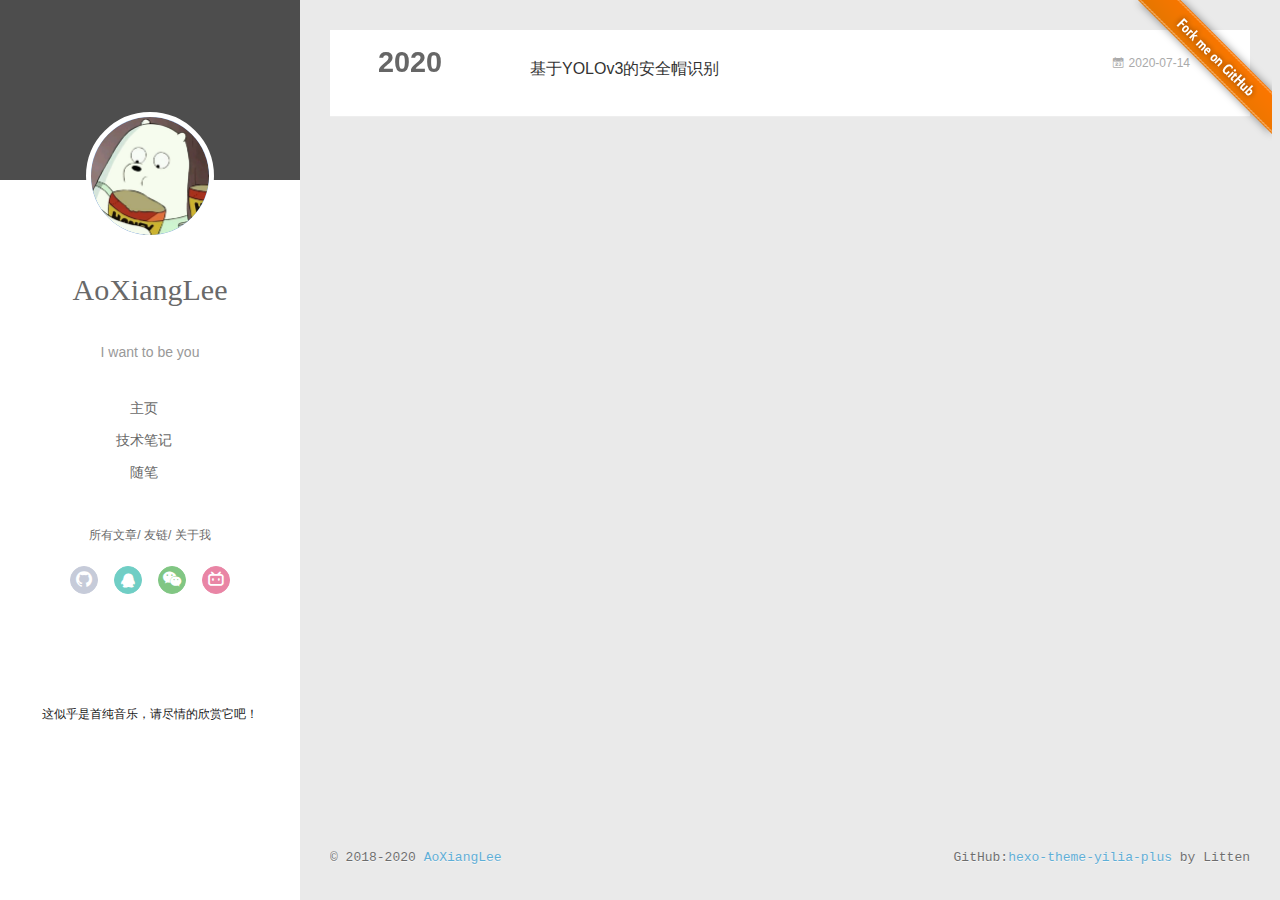
==== commit 7ed2b9a7: "Site updated: 2020-07-14 15:39:57" ====
--- a/archives/index.html
+++ b/archives/index.html
@@ -7,7 +7,9 @@
   <meta http-equiv="X-UA-Compatible" content="IE=edge" >
   <link rel="dns-prefetch" href="http://yoursite.com">
   <title>Archives | 点滴</title>
+  <meta name="generator" content="hexo-theme-yilia-plus">
   <meta name="viewport" content="width=device-width, initial-scale=1, maximum-scale=1">
+  
   <meta name="description" content="只会一点点的程序员">
 <meta property="og:type" content="website">
 <meta property="og:title" content="点滴">
@@ -21,11 +23,14 @@
     <link rel="alternative" href="/atom.xml" title="点滴" type="application/atom+xml">
   
   
-    <link rel="icon" href="/favicon.png">
-  
-  <link rel="stylesheet" type="text/css" href="/./main.0cf68a.css">
+    <link rel="icon" href="/favicon.ico">
+  
+  
+    <link rel="apple-touch-icon" href="/apple-touch-icon-180x180.png">
+  
+  <link rel="stylesheet" type="text/css" href="/./main.a5fda8.css">
   <style type="text/css">
-  
+    
     #container.show {
       background: linear-gradient(200deg,#a0cfe4,#e8c37e);
     }
@@ -34,21 +39,32 @@
 
   
 
-<meta name="generator" content="Hexo 4.2.1"></head>
+  
+    
+ 	  <script src="/lib/clickLove.js"></script>
+  
+  
+
+
+  
+
+</head>
 
 <body>
   <div id="container" q-class="show:isCtnShow">
     <canvas id="anm-canvas" class="anm-canvas"></canvas>
     <div class="left-col" q-class="show:isShow">
       
-<div class="overlay" style="background: #4d4d4d"></div>
+
+
+<div class="overlay" style="background: #4d4d4d;"></div>
 <div class="intrude-less">
 	<header id="header" class="inner">
 		<a href="/" class="profilepic">
-			<img src="" class="js-avatar">
+			<img src="/uploads/head_sculpture.png" class="js-avatar">
 		</a>
 		<hgroup>
-		  <h1 class="header-author"><a href="/">AoXiangLee</a></h1>
+			<h1 class="header-author"><a href="/">AoXiangLee</a></h1>
 		</hgroup>
 		
 		<p class="header-subtitle">I want to be you</p>
@@ -57,45 +73,67 @@
 		<nav class="header-menu">
 			<ul>
 			
-				<li><a href="/">主页</a></li>
-	        
-				<li><a href="/tags/%E9%9A%8F%E7%AC%94/">随笔</a></li>
-	        
+				<li><a href="/" target="_blank">主页</a></li>
+			
+				<li><a href="https://zhousiwei.gitee.io/ibooks/" target="_blank">技术笔记</a></li>
+			
+				<li><a href="/tags/%E9%9A%8F%E7%AC%94/" target="_blank">随笔</a></li>
+			
 			</ul>
 		</nav>
 		<nav class="header-smart-menu">
-    		
-    			
-    			<a q-on="click: openSlider(e, 'innerArchive')" href="javascript:void(0)">所有文章</a>
-    			
-            
-    			
-    			<a q-on="click: openSlider(e, 'friends')" href="javascript:void(0)">友链</a>
-    			
-            
-    			
-    			<a q-on="click: openSlider(e, 'aboutme')" href="javascript:void(0)">关于我</a>
-    			
-            
+			
+				
+					<a q-on="click: openSlider(e, 'innerArchive')" href="javascript:void(0)">所有文章</a>
+				
+			
+				
+					<a q-on="click: openSlider(e, 'friends')" href="javascript:void(0)">友链</a>
+				
+			
+				
+					<a q-on="click: openSlider(e, 'aboutme')" href="javascript:void(0)">关于我</a>
+				
+			
 		</nav>
 		<nav class="header-nav">
 			<div class="social">
 				
-					<a class="github" target="_blank" href="#" title="github"><i class="icon-github"></i></a>
-		        
-					<a class="weibo" target="_blank" href="#" title="weibo"><i class="icon-weibo"></i></a>
-		        
-					<a class="rss" target="_blank" href="#" title="rss"><i class="icon-rss"></i></a>
-		        
-					<a class="zhihu" target="_blank" href="#" title="zhihu"><i class="icon-zhihu"></i></a>
-		        
+					<a class="github" href="https://github.com/aoxianglee" title="GitHub" target="_blank"><i class="icon-github"></i></a>
+				
+					<a class="qq" href="/image/QQ.jpg" title="QQ" target="_blank"><i class="icon-qq"></i></a>
+				
+					<a class="weixin" href="/image/WeChat.jpg" title="wechat" target="_blank"><i class="icon-weixin"></i></a>
+				
+					<a class="bilibili" href="https://space.bilibili.com/381761310" title="bilibili" target="_blank"><i class="icon-bilibili"></i></a>
+				
 			</div>
+		
+			
+			
+			
+			
+			<div>
+				<iframe frameborder="no" border="0" marginwidth="0" marginheight="0" width="240" height="86" src="//music.163.com/outchain/player?type=2&id=1334445174&auto=1&height=66"></iframe>
+			</div>
+			
+				
+				<p style="font-size: 12px;">这似乎是首纯音乐，请尽情的欣赏它吧！<p>
+			
+		
 		</nav>
 	</header>		
 </div>
 
     </div>
     <div class="mid-col" q-class="show:isShow,hide:isShow|isFalse">
+      
+      
+      <a class="forkMe" style="position:absolute;z-index:999;top:0;right:0.5em;" 
+        href="https://github.com/aoxianglee" target="_blank">
+        <img src="/img/forkme.png"
+          class="attachment-full size-full" alt="Fork me on GitHub" data-recalc-dims="1"></a>
+      
       
 <nav id="mobile-nav">
   	<div class="overlay js-overlay" style="background: #4d4d4d"></div>
@@ -105,7 +143,9 @@
 	<div class="intrude-less">
 		<header id="header" class="inner">
 			<div class="profilepic">
-				<img src="" class="js-avatar">
+				<a href="/">
+					<img src="/uploads/head_sculpture.png" class="js-avatar">
+				</a>
 			</div>
 			<hgroup>
 			  <h1 class="header-author js-header-author">AoXiangLee</h1>
@@ -119,29 +159,33 @@
 			
 				
 			
+				
+			
 			
 			
 			<nav class="header-nav">
 				<div class="social">
 					
-						<a class="github" target="_blank" href="#" title="github"><i class="icon-github"></i></a>
+						<a class="github" target="_blank" href="https://github.com/aoxianglee" title="GitHub"><i class="icon-github"></i></a>
 			        
-						<a class="weibo" target="_blank" href="#" title="weibo"><i class="icon-weibo"></i></a>
+						<a class="qq" target="_blank" href="/image/QQ.jpg" title="QQ"><i class="icon-qq"></i></a>
 			        
-						<a class="rss" target="_blank" href="#" title="rss"><i class="icon-rss"></i></a>
+						<a class="weixin" target="_blank" href="/image/WeChat.jpg" title="wechat"><i class="icon-weixin"></i></a>
 			        
-						<a class="zhihu" target="_blank" href="#" title="zhihu"><i class="icon-zhihu"></i></a>
+						<a class="bilibili" target="_blank" href="https://space.bilibili.com/381761310" title="bilibili"><i class="icon-bilibili"></i></a>
 			        
 				</div>
 			</nav>
 
 			<nav class="header-menu js-header-menu">
-				<ul style="width: 50%">
-				
-				
-					<li style="width: 50%"><a href="/">主页</a></li>
+				<ul style="width: 70%">
+				
+				
+					<li style="width: 33.333333333333336%"><a href="/">主页</a></li>
 		        
-					<li style="width: 50%"><a href="/tags/%E9%9A%8F%E7%AC%94/">随笔</a></li>
+					<li style="width: 33.333333333333336%"><a href="https://zhousiwei.gitee.io/ibooks/" target="_blank" rel="noopener">技术笔记</a></li>
+		        
+					<li style="width: 33.333333333333336%"><a href="/tags/%E9%9A%8F%E7%AC%94/">随笔</a></li>
 		        
 				</ul>
 			</nav>
@@ -153,7 +197,8 @@
       <div id="wrapper" class="body-wrap">
         <div class="menu-l">
           <div class="canvas-wrap">
-            <canvas data-colors="#eaeaea" data-sectionHeight="100" data-contentId="js-content" id="myCanvas1" class="anm-canvas"></canvas>
+            <canvas data-colors="#eaeaea" data-sectionHeight="100" data-contentId="js-content" id="myCanvas1"
+              class="anm-canvas"></canvas>
           </div>
           <div id="js-content" class="content-ll">
             
@@ -173,16 +218,21 @@
   <div class="archive-article-inner">
     <header class="archive-article-header">
       	<div class="article-meta">
-	      	<a href="/2020/07/14/%E5%9F%BA%E4%BA%8EYOLOv3%E7%9A%84%E5%AE%89%E5%85%A8%E5%B8%BD%E8%AF%86%E5%88%AB/" class="archive-article-date">
-  	<time datetime="2020-07-14T06:11:23.000Z" itemprop="datePublished"><i class="icon-calendar icon"></i>2020-07-14</time>
+	      	
+<a href="/2020/07/14/%E5%9F%BA%E4%BA%8EYOLOv3%E7%9A%84%E5%AE%89%E5%85%A8%E5%B8%BD%E8%AF%86%E5%88%AB/" class="archive-article-date">
+        <time datetime="2020-07-14T06:11:23.000Z" itemprop="datePublished"><i class="icon-calendar icon"></i>2020-07-14</time>
 </a>
+
         </div>
     	 
   
     <h1 itemprop="name">
-      <a class="archive-article-title" href="/2020/07/14/%E5%9F%BA%E4%BA%8EYOLOv3%E7%9A%84%E5%AE%89%E5%85%A8%E5%B8%BD%E8%AF%86%E5%88%AB/">基于YOLOv3的安全帽识别</a>
+	
+	  <a class="archive-article-title" href="/2020/07/14/%E5%9F%BA%E4%BA%8EYOLOv3%E7%9A%84%E5%AE%89%E5%85%A8%E5%B8%BD%E8%AF%86%E5%88%AB/" target="_blank">基于YOLOv3的安全帽识别</a>
+  
     </h1>
   
+
 
         <div class="article-info info-on-right">
           
@@ -208,14 +258,32 @@
   <div class="outer">
     <div id="footer-info">
     	<div class="footer-left">
-    		&copy; 2020 AoXiangLee
+    		&copy; 2018-2020 <a href="http://yoursite.com/" target="_blank">AoXiangLee</a>
     	</div>
       	<div class="footer-right">
-      		<a href="http://hexo.io/" target="_blank">Hexo</a>  Theme <a href="https://github.com/litten/hexo-theme-yilia" target="_blank">Yilia</a> by Litten
+			
+			
+      		GitHub:<a href="https://github.com/JoeyBling/hexo-theme-yilia-plus" target="_blank">hexo-theme-yilia-plus</a> by Litten
       	</div>
     </div>
   </div>
+  
+  
+	<script src="/lib/busuanzi.pure.js"></script>
+	
+  
+  
+	
+	<span id="busuanzi_container_site_pv" style="display:none">
+		本站总访问量<span id="busuanzi_value_site_pv"></span>次	
+	        <span class="post-meta-divider" >|</span>
+	</span>
+  	<span id="busuanzi_container_site_uv" style='display:none'>
+  		本站访客数<span id="busuanzi_value_site_uv"></span>人
+  	</span>
+  
 </footer>
+
     </div>
     <script>
 	var yiliaConfig = {
@@ -225,19 +293,38 @@
 		isArchive: true,
 		isTag: false,
 		isCategory: false,
-		open_in_new: false,
+		open_in_new: true,
 		toc_hide_index: true,
 		root: "/",
 		innerArchive: true,
-		showTags: false
+		showTags: true
 	}
 </script>
 
-<script>!function(t){function n(e){if(r[e])return r[e].exports;var i=r[e]={exports:{},id:e,loaded:!1};return t[e].call(i.exports,i,i.exports,n),i.loaded=!0,i.exports}var r={};n.m=t,n.c=r,n.p="./",n(0)}([function(t,n,r){r(195),t.exports=r(191)},function(t,n,r){var e=r(3),i=r(52),o=r(27),u=r(28),c=r(53),f="prototype",a=function(t,n,r){var s,l,h,v,p=t&a.F,d=t&a.G,y=t&a.S,g=t&a.P,b=t&a.B,m=d?e:y?e[n]||(e[n]={}):(e[n]||{})[f],x=d?i:i[n]||(i[n]={}),w=x[f]||(x[f]={});d&&(r=n);for(s in r)l=!p&&m&&void 0!==m[s],h=(l?m:r)[s],v=b&&l?c(h,e):g&&"function"==typeof h?c(Function.call,h):h,m&&u(m,s,h,t&a.U),x[s]!=h&&o(x,s,v),g&&w[s]!=h&&(w[s]=h)};e.core=i,a.F=1,a.G=2,a.S=4,a.P=8,a.B=16,a.W=32,a.U=64,a.R=128,t.exports=a},function(t,n,r){var e=r(6);t.exports=function(t){if(!e(t))throw TypeError(t+" is not an object!");return t}},function(t,n){var r=t.exports="undefined"!=typeof window&&window.Math==Math?window:"undefined"!=typeof self&&self.Math==Math?self:Function("return this")();"number"==typeof __g&&(__g=r)},function(t,n){t.exports=function(t){try{return!!t()}catch(t){return!0}}},function(t,n){var r=t.exports="undefined"!=typeof window&&window.Math==Math?window:"undefined"!=typeof self&&self.Math==Math?self:Function("return this")();"number"==typeof __g&&(__g=r)},function(t,n){t.exports=function(t){return"object"==typeof t?null!==t:"function"==typeof t}},function(t,n,r){var e=r(126)("wks"),i=r(76),o=r(3).Symbol,u="function"==typeof o;(t.exports=function(t){return e[t]||(e[t]=u&&o[t]||(u?o:i)("Symbol."+t))}).store=e},function(t,n){var r={}.hasOwnProperty;t.exports=function(t,n){return r.call(t,n)}},function(t,n,r){var e=r(94),i=r(33);t.exports=function(t){return e(i(t))}},function(t,n,r){t.exports=!r(4)(function(){return 7!=Object.defineProperty({},"a",{get:function(){return 7}}).a})},function(t,n,r){var e=r(2),i=r(167),o=r(50),u=Object.defineProperty;n.f=r(10)?Object.defineProperty:function(t,n,r){if(e(t),n=o(n,!0),e(r),i)try{return u(t,n,r)}catch(t){}if("get"in r||"set"in r)throw TypeError("Accessors not supported!");return"value"in r&&(t[n]=r.value),t}},function(t,n,r){t.exports=!r(18)(function(){return 7!=Object.defineProperty({},"a",{get:function(){return 7}}).a})},function(t,n,r){var e=r(14),i=r(22);t.exports=r(12)?function(t,n,r){return e.f(t,n,i(1,r))}:function(t,n,r){return t[n]=r,t}},function(t,n,r){var e=r(20),i=r(58),o=r(42),u=Object.defineProperty;n.f=r(12)?Object.defineProperty:function(t,n,r){if(e(t),n=o(n,!0),e(r),i)try{return u(t,n,r)}catch(t){}if("get"in r||"set"in r)throw TypeError("Accessors not supported!");return"value"in r&&(t[n]=r.value),t}},function(t,n,r){var e=r(40)("wks"),i=r(23),o=r(5).Symbol,u="function"==typeof o;(t.exports=function(t){return e[t]||(e[t]=u&&o[t]||(u?o:i)("Symbol."+t))}).store=e},function(t,n,r){var e=r(67),i=Math.min;t.exports=function(t){return t>0?i(e(t),9007199254740991):0}},function(t,n,r){var e=r(46);t.exports=function(t){return Object(e(t))}},function(t,n){t.exports=function(t){try{return!!t()}catch(t){return!0}}},function(t,n,r){var e=r(63),i=r(34);t.exports=Object.keys||function(t){return e(t,i)}},function(t,n,r){var e=r(21);t.exports=function(t){if(!e(t))throw TypeError(t+" is not an object!");return t}},function(t,n){t.exports=function(t){return"object"==typeof t?null!==t:"function"==typeof t}},function(t,n){t.exports=function(t,n){return{enumerable:!(1&t),configurable:!(2&t),writable:!(4&t),value:n}}},function(t,n){var r=0,e=Math.random();t.exports=function(t){return"Symbol(".concat(void 0===t?"":t,")_",(++r+e).toString(36))}},function(t,n){var r={}.hasOwnProperty;t.exports=function(t,n){return r.call(t,n)}},function(t,n){var r=t.exports={version:"2.4.0"};"number"==typeof __e&&(__e=r)},function(t,n){t.exports=function(t){if("function"!=typeof t)throw TypeError(t+" is not a function!");return t}},function(t,n,r){var e=r(11),i=r(66);t.exports=r(10)?function(t,n,r){return e.f(t,n,i(1,r))}:function(t,n,r){return t[n]=r,t}},function(t,n,r){var e=r(3),i=r(27),o=r(24),u=r(76)("src"),c="toString",f=Function[c],a=(""+f).split(c);r(52).inspectSource=function(t){return f.call(t)},(t.exports=function(t,n,r,c){var f="function"==typeof r;f&&(o(r,"name")||i(r,"name",n)),t[n]!==r&&(f&&(o(r,u)||i(r,u,t[n]?""+t[n]:a.join(String(n)))),t===e?t[n]=r:c?t[n]?t[n]=r:i(t,n,r):(delete t[n],i(t,n,r)))})(Function.prototype,c,function(){return"function"==typeof this&&this[u]||f.call(this)})},function(t,n,r){var e=r(1),i=r(4),o=r(46),u=function(t,n,r,e){var i=String(o(t)),u="<"+n;return""!==r&&(u+=" "+r+'="'+String(e).replace(/"/g,"&quot;")+'"'),u+">"+i+"</"+n+">"};t.exports=function(t,n){var r={};r[t]=n(u),e(e.P+e.F*i(function(){var n=""[t]('"');return n!==n.toLowerCase()||n.split('"').length>3}),"String",r)}},function(t,n,r){var e=r(115),i=r(46);t.exports=function(t){return e(i(t))}},function(t,n,r){var e=r(116),i=r(66),o=r(30),u=r(50),c=r(24),f=r(167),a=Object.getOwnPropertyDescriptor;n.f=r(10)?a:function(t,n){if(t=o(t),n=u(n,!0),f)try{return a(t,n)}catch(t){}if(c(t,n))return i(!e.f.call(t,n),t[n])}},function(t,n,r){var e=r(24),i=r(17),o=r(145)("IE_PROTO"),u=Object.prototype;t.exports=Object.getPrototypeOf||function(t){return t=i(t),e(t,o)?t[o]:"function"==typeof t.constructor&&t instanceof t.constructor?t.constructor.prototype:t instanceof Object?u:null}},function(t,n){t.exports=function(t){if(void 0==t)throw TypeError("Can't call method on  "+t);return t}},function(t,n){t.exports="constructor,hasOwnProperty,isPrototypeOf,propertyIsEnumerable,toLocaleString,toString,valueOf".split(",")},function(t,n){t.exports={}},function(t,n){t.exports=!0},function(t,n){n.f={}.propertyIsEnumerable},function(t,n,r){var e=r(14).f,i=r(8),o=r(15)("toStringTag");t.exports=function(t,n,r){t&&!i(t=r?t:t.prototype,o)&&e(t,o,{configurable:!0,value:n})}},function(t,n,r){var e=r(40)("keys"),i=r(23);t.exports=function(t){return e[t]||(e[t]=i(t))}},function(t,n,r){var e=r(5),i="__core-js_shared__",o=e[i]||(e[i]={});t.exports=function(t){return o[t]||(o[t]={})}},function(t,n){var r=Math.ceil,e=Math.floor;t.exports=function(t){return isNaN(t=+t)?0:(t>0?e:r)(t)}},function(t,n,r){var e=r(21);t.exports=function(t,n){if(!e(t))return t;var r,i;if(n&&"function"==typeof(r=t.toString)&&!e(i=r.call(t)))return i;if("function"==typeof(r=t.valueOf)&&!e(i=r.call(t)))return i;if(!n&&"function"==typeof(r=t.toString)&&!e(i=r.call(t)))return i;throw TypeError("Can't convert object to primitive value")}},function(t,n,r){var e=r(5),i=r(25),o=r(36),u=r(44),c=r(14).f;t.exports=function(t){var n=i.Symbol||(i.Symbol=o?{}:e.Symbol||{});"_"==t.charAt(0)||t in n||c(n,t,{value:u.f(t)})}},function(t,n,r){n.f=r(15)},function(t,n){var r={}.toString;t.exports=function(t){return r.call(t).slice(8,-1)}},function(t,n){t.exports=function(t){if(void 0==t)throw TypeError("Can't call method on  "+t);return t}},function(t,n,r){var e=r(4);t.exports=function(t,n){return!!t&&e(function(){n?t.call(null,function(){},1):t.call(null)})}},function(t,n,r){var e=r(53),i=r(115),o=r(17),u=r(16),c=r(203);t.exports=function(t,n){var r=1==t,f=2==t,a=3==t,s=4==t,l=6==t,h=5==t||l,v=n||c;return function(n,c,p){for(var d,y,g=o(n),b=i(g),m=e(c,p,3),x=u(b.length),w=0,S=r?v(n,x):f?v(n,0):void 0;x>w;w++)if((h||w in b)&&(d=b[w],y=m(d,w,g),t))if(r)S[w]=y;else if(y)switch(t){case 3:return!0;case 5:return d;case 6:return w;case 2:S.push(d)}else if(s)return!1;return l?-1:a||s?s:S}}},function(t,n,r){var e=r(1),i=r(52),o=r(4);t.exports=function(t,n){var r=(i.Object||{})[t]||Object[t],u={};u[t]=n(r),e(e.S+e.F*o(function(){r(1)}),"Object",u)}},function(t,n,r){var e=r(6);t.exports=function(t,n){if(!e(t))return t;var r,i;if(n&&"function"==typeof(r=t.toString)&&!e(i=r.call(t)))return i;if("function"==typeof(r=t.valueOf)&&!e(i=r.call(t)))return i;if(!n&&"function"==typeof(r=t.toString)&&!e(i=r.call(t)))return i;throw TypeError("Can't convert object to primitive value")}},function(t,n,r){var e=r(5),i=r(25),o=r(91),u=r(13),c="prototype",f=function(t,n,r){var a,s,l,h=t&f.F,v=t&f.G,p=t&f.S,d=t&f.P,y=t&f.B,g=t&f.W,b=v?i:i[n]||(i[n]={}),m=b[c],x=v?e:p?e[n]:(e[n]||{})[c];v&&(r=n);for(a in r)(s=!h&&x&&void 0!==x[a])&&a in b||(l=s?x[a]:r[a],b[a]=v&&"function"!=typeof x[a]?r[a]:y&&s?o(l,e):g&&x[a]==l?function(t){var n=function(n,r,e){if(this instanceof t){switch(arguments.length){case 0:return new t;case 1:return new t(n);case 2:return new t(n,r)}return new t(n,r,e)}return t.apply(this,arguments)};return n[c]=t[c],n}(l):d&&"function"==typeof l?o(Function.call,l):l,d&&((b.virtual||(b.virtual={}))[a]=l,t&f.R&&m&&!m[a]&&u(m,a,l)))};f.F=1,f.G=2,f.S=4,f.P=8,f.B=16,f.W=32,f.U=64,f.R=128,t.exports=f},function(t,n){var r=t.exports={version:"2.4.0"};"number"==typeof __e&&(__e=r)},function(t,n,r){var e=r(26);t.exports=function(t,n,r){if(e(t),void 0===n)return t;switch(r){case 1:return function(r){return t.call(n,r)};case 2:return function(r,e){return t.call(n,r,e)};case 3:return function(r,e,i){return t.call(n,r,e,i)}}return function(){return t.apply(n,arguments)}}},function(t,n,r){var e=r(183),i=r(1),o=r(126)("metadata"),u=o.store||(o.store=new(r(186))),c=function(t,n,r){var i=u.get(t);if(!i){if(!r)return;u.set(t,i=new e)}var o=i.get(n);if(!o){if(!r)return;i.set(n,o=new e)}return o},f=function(t,n,r){var e=c(n,r,!1);return void 0!==e&&e.has(t)},a=function(t,n,r){var e=c(n,r,!1);return void 0===e?void 0:e.get(t)},s=function(t,n,r,e){c(r,e,!0).set(t,n)},l=function(t,n){var r=c(t,n,!1),e=[];return r&&r.forEach(function(t,n){e.push(n)}),e},h=function(t){return void 0===t||"symbol"==typeof t?t:String(t)},v=function(t){i(i.S,"Reflect",t)};t.exports={store:u,map:c,has:f,get:a,set:s,keys:l,key:h,exp:v}},function(t,n,r){"use strict";if(r(10)){var e=r(69),i=r(3),o=r(4),u=r(1),c=r(127),f=r(152),a=r(53),s=r(68),l=r(66),h=r(27),v=r(73),p=r(67),d=r(16),y=r(75),g=r(50),b=r(24),m=r(180),x=r(114),w=r(6),S=r(17),_=r(137),O=r(70),E=r(32),P=r(71).f,j=r(154),F=r(76),M=r(7),A=r(48),N=r(117),T=r(146),I=r(155),k=r(80),L=r(123),R=r(74),C=r(130),D=r(160),U=r(11),W=r(31),G=U.f,B=W.f,V=i.RangeError,z=i.TypeError,q=i.Uint8Array,K="ArrayBuffer",J="Shared"+K,Y="BYTES_PER_ELEMENT",H="prototype",$=Array[H],X=f.ArrayBuffer,Q=f.DataView,Z=A(0),tt=A(2),nt=A(3),rt=A(4),et=A(5),it=A(6),ot=N(!0),ut=N(!1),ct=I.values,ft=I.keys,at=I.entries,st=$.lastIndexOf,lt=$.reduce,ht=$.reduceRight,vt=$.join,pt=$.sort,dt=$.slice,yt=$.toString,gt=$.toLocaleString,bt=M("iterator"),mt=M("toStringTag"),xt=F("typed_constructor"),wt=F("def_constructor"),St=c.CONSTR,_t=c.TYPED,Ot=c.VIEW,Et="Wrong length!",Pt=A(1,function(t,n){return Tt(T(t,t[wt]),n)}),jt=o(function(){return 1===new q(new Uint16Array([1]).buffer)[0]}),Ft=!!q&&!!q[H].set&&o(function(){new q(1).set({})}),Mt=function(t,n){if(void 0===t)throw z(Et);var r=+t,e=d(t);if(n&&!m(r,e))throw V(Et);return e},At=function(t,n){var r=p(t);if(r<0||r%n)throw V("Wrong offset!");return r},Nt=function(t){if(w(t)&&_t in t)return t;throw z(t+" is not a typed array!")},Tt=function(t,n){if(!(w(t)&&xt in t))throw z("It is not a typed array constructor!");return new t(n)},It=function(t,n){return kt(T(t,t[wt]),n)},kt=function(t,n){for(var r=0,e=n.length,i=Tt(t,e);e>r;)i[r]=n[r++];return i},Lt=function(t,n,r){G(t,n,{get:function(){return this._d[r]}})},Rt=function(t){var n,r,e,i,o,u,c=S(t),f=arguments.length,s=f>1?arguments[1]:void 0,l=void 0!==s,h=j(c);if(void 0!=h&&!_(h)){for(u=h.call(c),e=[],n=0;!(o=u.next()).done;n++)e.push(o.value);c=e}for(l&&f>2&&(s=a(s,arguments[2],2)),n=0,r=d(c.length),i=Tt(this,r);r>n;n++)i[n]=l?s(c[n],n):c[n];return i},Ct=function(){for(var t=0,n=arguments.length,r=Tt(this,n);n>t;)r[t]=arguments[t++];return r},Dt=!!q&&o(function(){gt.call(new q(1))}),Ut=function(){return gt.apply(Dt?dt.call(Nt(this)):Nt(this),arguments)},Wt={copyWithin:function(t,n){return D.call(Nt(this),t,n,arguments.length>2?arguments[2]:void 0)},every:function(t){return rt(Nt(this),t,arguments.length>1?arguments[1]:void 0)},fill:function(t){return C.apply(Nt(this),arguments)},filter:function(t){return It(this,tt(Nt(this),t,arguments.length>1?arguments[1]:void 0))},find:function(t){return et(Nt(this),t,arguments.length>1?arguments[1]:void 0)},findIndex:function(t){return it(Nt(this),t,arguments.length>1?arguments[1]:void 0)},forEach:function(t){Z(Nt(this),t,arguments.length>1?arguments[1]:void 0)},indexOf:function(t){return ut(Nt(this),t,arguments.length>1?arguments[1]:void 0)},includes:function(t){return ot(Nt(this),t,arguments.length>1?arguments[1]:void 0)},join:function(t){return vt.apply(Nt(this),arguments)},lastIndexOf:function(t){return st.apply(Nt(this),arguments)},map:function(t){return Pt(Nt(this),t,arguments.length>1?arguments[1]:void 0)},reduce:function(t){return lt.apply(Nt(this),arguments)},reduceRight:function(t){return ht.apply(Nt(this),arguments)},reverse:function(){for(var t,n=this,r=Nt(n).length,e=Math.floor(r/2),i=0;i<e;)t=n[i],n[i++]=n[--r],n[r]=t;return n},some:function(t){return nt(Nt(this),t,arguments.length>1?arguments[1]:void 0)},sort:function(t){return pt.call(Nt(this),t)},subarray:function(t,n){var r=Nt(this),e=r.length,i=y(t,e);return new(T(r,r[wt]))(r.buffer,r.byteOffset+i*r.BYTES_PER_ELEMENT,d((void 0===n?e:y(n,e))-i))}},Gt=function(t,n){return It(this,dt.call(Nt(this),t,n))},Bt=function(t){Nt(this);var n=At(arguments[1],1),r=this.length,e=S(t),i=d(e.length),o=0;if(i+n>r)throw V(Et);for(;o<i;)this[n+o]=e[o++]},Vt={entries:function(){return at.call(Nt(this))},keys:function(){return ft.call(Nt(this))},values:function(){return ct.call(Nt(this))}},zt=function(t,n){return w(t)&&t[_t]&&"symbol"!=typeof n&&n in t&&String(+n)==String(n)},qt=function(t,n){return zt(t,n=g(n,!0))?l(2,t[n]):B(t,n)},Kt=function(t,n,r){return!(zt(t,n=g(n,!0))&&w(r)&&b(r,"value"))||b(r,"get")||b(r,"set")||r.configurable||b(r,"writable")&&!r.writable||b(r,"enumerable")&&!r.enumerable?G(t,n,r):(t[n]=r.value,t)};St||(W.f=qt,U.f=Kt),u(u.S+u.F*!St,"Object",{getOwnPropertyDescriptor:qt,defineProperty:Kt}),o(function(){yt.call({})})&&(yt=gt=function(){return vt.call(this)});var Jt=v({},Wt);v(Jt,Vt),h(Jt,bt,Vt.values),v(Jt,{slice:Gt,set:Bt,constructor:function(){},toString:yt,toLocaleString:Ut}),Lt(Jt,"buffer","b"),Lt(Jt,"byteOffset","o"),Lt(Jt,"byteLength","l"),Lt(Jt,"length","e"),G(Jt,mt,{get:function(){return this[_t]}}),t.exports=function(t,n,r,f){f=!!f;var a=t+(f?"Clamped":"")+"Array",l="Uint8Array"!=a,v="get"+t,p="set"+t,y=i[a],g=y||{},b=y&&E(y),m=!y||!c.ABV,S={},_=y&&y[H],j=function(t,r){var e=t._d;return e.v[v](r*n+e.o,jt)},F=function(t,r,e){var i=t._d;f&&(e=(e=Math.round(e))<0?0:e>255?255:255&e),i.v[p](r*n+i.o,e,jt)},M=function(t,n){G(t,n,{get:function(){return j(this,n)},set:function(t){return F(this,n,t)},enumerable:!0})};m?(y=r(function(t,r,e,i){s(t,y,a,"_d");var o,u,c,f,l=0,v=0;if(w(r)){if(!(r instanceof X||(f=x(r))==K||f==J))return _t in r?kt(y,r):Rt.call(y,r);o=r,v=At(e,n);var p=r.byteLength;if(void 0===i){if(p%n)throw V(Et);if((u=p-v)<0)throw V(Et)}else if((u=d(i)*n)+v>p)throw V(Et);c=u/n}else c=Mt(r,!0),u=c*n,o=new X(u);for(h(t,"_d",{b:o,o:v,l:u,e:c,v:new Q(o)});l<c;)M(t,l++)}),_=y[H]=O(Jt),h(_,"constructor",y)):L(function(t){new y(null),new y(t)},!0)||(y=r(function(t,r,e,i){s(t,y,a);var o;return w(r)?r instanceof X||(o=x(r))==K||o==J?void 0!==i?new g(r,At(e,n),i):void 0!==e?new g(r,At(e,n)):new g(r):_t in r?kt(y,r):Rt.call(y,r):new g(Mt(r,l))}),Z(b!==Function.prototype?P(g).concat(P(b)):P(g),function(t){t in y||h(y,t,g[t])}),y[H]=_,e||(_.constructor=y));var A=_[bt],N=!!A&&("values"==A.name||void 0==A.name),T=Vt.values;h(y,xt,!0),h(_,_t,a),h(_,Ot,!0),h(_,wt,y),(f?new y(1)[mt]==a:mt in _)||G(_,mt,{get:function(){return a}}),S[a]=y,u(u.G+u.W+u.F*(y!=g),S),u(u.S,a,{BYTES_PER_ELEMENT:n,from:Rt,of:Ct}),Y in _||h(_,Y,n),u(u.P,a,Wt),R(a),u(u.P+u.F*Ft,a,{set:Bt}),u(u.P+u.F*!N,a,Vt),u(u.P+u.F*(_.toString!=yt),a,{toString:yt}),u(u.P+u.F*o(function(){new y(1).slice()}),a,{slice:Gt}),u(u.P+u.F*(o(function(){return[1,2].toLocaleString()!=new y([1,2]).toLocaleString()})||!o(function(){_.toLocaleString.call([1,2])})),a,{toLocaleString:Ut}),k[a]=N?A:T,e||N||h(_,bt,T)}}else t.exports=function(){}},function(t,n){var r={}.toString;t.exports=function(t){return r.call(t).slice(8,-1)}},function(t,n,r){var e=r(21),i=r(5).document,o=e(i)&&e(i.createElement);t.exports=function(t){return o?i.createElement(t):{}}},function(t,n,r){t.exports=!r(12)&&!r(18)(function(){return 7!=Object.defineProperty(r(57)("div"),"a",{get:function(){return 7}}).a})},function(t,n,r){"use strict";var e=r(36),i=r(51),o=r(64),u=r(13),c=r(8),f=r(35),a=r(96),s=r(38),l=r(103),h=r(15)("iterator"),v=!([].keys&&"next"in[].keys()),p="keys",d="values",y=function(){return this};t.exports=function(t,n,r,g,b,m,x){a(r,n,g);var w,S,_,O=function(t){if(!v&&t in F)return F[t];switch(t){case p:case d:return function(){return new r(this,t)}}return function(){return new r(this,t)}},E=n+" Iterator",P=b==d,j=!1,F=t.prototype,M=F[h]||F["@@iterator"]||b&&F[b],A=M||O(b),N=b?P?O("entries"):A:void 0,T="Array"==n?F.entries||M:M;if(T&&(_=l(T.call(new t)))!==Object.prototype&&(s(_,E,!0),e||c(_,h)||u(_,h,y)),P&&M&&M.name!==d&&(j=!0,A=function(){return M.call(this)}),e&&!x||!v&&!j&&F[h]||u(F,h,A),f[n]=A,f[E]=y,b)if(w={values:P?A:O(d),keys:m?A:O(p),entries:N},x)for(S in w)S in F||o(F,S,w[S]);else i(i.P+i.F*(v||j),n,w);return w}},function(t,n,r){var e=r(20),i=r(100),o=r(34),u=r(39)("IE_PROTO"),c=function(){},f="prototype",a=function(){var t,n=r(57)("iframe"),e=o.length;for(n.style.display="none",r(93).appendChild(n),n.src="javascript:",t=n.contentWindow.document,t.open(),t.write("<script>document.F=Object<\/script>"),t.close(),a=t.F;e--;)delete a[f][o[e]];return a()};t.exports=Object.create||function(t,n){var r;return null!==t?(c[f]=e(t),r=new c,c[f]=null,r[u]=t):r=a(),void 0===n?r:i(r,n)}},function(t,n,r){var e=r(63),i=r(34).concat("length","prototype");n.f=Object.getOwnPropertyNames||function(t){return e(t,i)}},function(t,n){n.f=Object.getOwnPropertySymbols},function(t,n,r){var e=r(8),i=r(9),o=r(90)(!1),u=r(39)("IE_PROTO");t.exports=function(t,n){var r,c=i(t),f=0,a=[];for(r in c)r!=u&&e(c,r)&&a.push(r);for(;n.length>f;)e(c,r=n[f++])&&(~o(a,r)||a.push(r));return a}},function(t,n,r){t.exports=r(13)},function(t,n,r){var e=r(76)("meta"),i=r(6),o=r(24),u=r(11).f,c=0,f=Object.isExtensible||function(){return!0},a=!r(4)(function(){return f(Object.preventExtensions({}))}),s=function(t){u(t,e,{value:{i:"O"+ ++c,w:{}}})},l=function(t,n){if(!i(t))return"symbol"==typeof t?t:("string"==typeof t?"S":"P")+t;if(!o(t,e)){if(!f(t))return"F";if(!n)return"E";s(t)}return t[e].i},h=function(t,n){if(!o(t,e)){if(!f(t))return!0;if(!n)return!1;s(t)}return t[e].w},v=function(t){return a&&p.NEED&&f(t)&&!o(t,e)&&s(t),t},p=t.exports={KEY:e,NEED:!1,fastKey:l,getWeak:h,onFreeze:v}},function(t,n){t.exports=function(t,n){return{enumerable:!(1&t),configurable:!(2&t),writable:!(4&t),value:n}}},function(t,n){var r=Math.ceil,e=Math.floor;t.exports=function(t){return isNaN(t=+t)?0:(t>0?e:r)(t)}},function(t,n){t.exports=function(t,n,r,e){if(!(t instanceof n)||void 0!==e&&e in t)throw TypeError(r+": incorrect invocation!");return t}},function(t,n){t.exports=!1},function(t,n,r){var e=r(2),i=r(173),o=r(133),u=r(145)("IE_PROTO"),c=function(){},f="prototype",a=function(){var t,n=r(132)("iframe"),e=o.length;for(n.style.display="none",r(135).appendChild(n),n.src="javascript:",t=n.contentWindow.document,t.open(),t.write("<script>document.F=Object<\/script>"),t.close(),a=t.F;e--;)delete a[f][o[e]];return a()};t.exports=Object.create||function(t,n){var r;return null!==t?(c[f]=e(t),r=new c,c[f]=null,r[u]=t):r=a(),void 0===n?r:i(r,n)}},function(t,n,r){var e=r(175),i=r(133).concat("length","prototype");n.f=Object.getOwnPropertyNames||function(t){return e(t,i)}},function(t,n,r){var e=r(175),i=r(133);t.exports=Object.keys||function(t){return e(t,i)}},function(t,n,r){var e=r(28);t.exports=function(t,n,r){for(var i in n)e(t,i,n[i],r);return t}},function(t,n,r){"use strict";var e=r(3),i=r(11),o=r(10),u=r(7)("species");t.exports=function(t){var n=e[t];o&&n&&!n[u]&&i.f(n,u,{configurable:!0,get:function(){return this}})}},function(t,n,r){var e=r(67),i=Math.max,o=Math.min;t.exports=function(t,n){return t=e(t),t<0?i(t+n,0):o(t,n)}},function(t,n){var r=0,e=Math.random();t.exports=function(t){return"Symbol(".concat(void 0===t?"":t,")_",(++r+e).toString(36))}},function(t,n,r){var e=r(33);t.exports=function(t){return Object(e(t))}},function(t,n,r){var e=r(7)("unscopables"),i=Array.prototype;void 0==i[e]&&r(27)(i,e,{}),t.exports=function(t){i[e][t]=!0}},function(t,n,r){var e=r(53),i=r(169),o=r(137),u=r(2),c=r(16),f=r(154),a={},s={},n=t.exports=function(t,n,r,l,h){var v,p,d,y,g=h?function(){return t}:f(t),b=e(r,l,n?2:1),m=0;if("function"!=typeof g)throw TypeError(t+" is not iterable!");if(o(g)){for(v=c(t.length);v>m;m++)if((y=n?b(u(p=t[m])[0],p[1]):b(t[m]))===a||y===s)return y}else for(d=g.call(t);!(p=d.next()).done;)if((y=i(d,b,p.value,n))===a||y===s)return y};n.BREAK=a,n.RETURN=s},function(t,n){t.exports={}},function(t,n,r){var e=r(11).f,i=r(24),o=r(7)("toStringTag");t.exports=function(t,n,r){t&&!i(t=r?t:t.prototype,o)&&e(t,o,{configurable:!0,value:n})}},function(t,n,r){var e=r(1),i=r(46),o=r(4),u=r(150),c="["+u+"]",f="​-",a=RegExp("^"+c+c+"*"),s=RegExp(c+c+"*$"),l=function(t,n,r){var i={},c=o(function(){return!!u[t]()||f[t]()!=f}),a=i[t]=c?n(h):u[t];r&&(i[r]=a),e(e.P+e.F*c,"String",i)},h=l.trim=function(t,n){return t=String(i(t)),1&n&&(t=t.replace(a,"")),2&n&&(t=t.replace(s,"")),t};t.exports=l},function(t,n,r){t.exports={default:r(86),__esModule:!0}},function(t,n,r){t.exports={default:r(87),__esModule:!0}},function(t,n,r){"use strict";function e(t){return t&&t.__esModule?t:{default:t}}n.__esModule=!0;var i=r(84),o=e(i),u=r(83),c=e(u),f="function"==typeof c.default&&"symbol"==typeof o.default?function(t){return typeof t}:function(t){return t&&"function"==typeof c.default&&t.constructor===c.default&&t!==c.default.prototype?"symbol":typeof t};n.default="function"==typeof c.default&&"symbol"===f(o.default)?function(t){return void 0===t?"undefined":f(t)}:function(t){return t&&"function"==typeof c.default&&t.constructor===c.default&&t!==c.default.prototype?"symbol":void 0===t?"undefined":f(t)}},function(t,n,r){r(110),r(108),r(111),r(112),t.exports=r(25).Symbol},function(t,n,r){r(109),r(113),t.exports=r(44).f("iterator")},function(t,n){t.exports=function(t){if("function"!=typeof t)throw TypeError(t+" is not a function!");return t}},function(t,n){t.exports=function(){}},function(t,n,r){var e=r(9),i=r(106),o=r(105);t.exports=function(t){return function(n,r,u){var c,f=e(n),a=i(f.length),s=o(u,a);if(t&&r!=r){for(;a>s;)if((c=f[s++])!=c)return!0}else for(;a>s;s++)if((t||s in f)&&f[s]===r)return t||s||0;return!t&&-1}}},function(t,n,r){var e=r(88);t.exports=function(t,n,r){if(e(t),void 0===n)return t;switch(r){case 1:return function(r){return t.call(n,r)};case 2:return function(r,e){return t.call(n,r,e)};case 3:return function(r,e,i){return t.call(n,r,e,i)}}return function(){return t.apply(n,arguments)}}},function(t,n,r){var e=r(19),i=r(62),o=r(37);t.exports=function(t){var n=e(t),r=i.f;if(r)for(var u,c=r(t),f=o.f,a=0;c.length>a;)f.call(t,u=c[a++])&&n.push(u);return n}},function(t,n,r){t.exports=r(5).document&&document.documentElement},function(t,n,r){var e=r(56);t.exports=Object("z").propertyIsEnumerable(0)?Object:function(t){return"String"==e(t)?t.split(""):Object(t)}},function(t,n,r){var e=r(56);t.exports=Array.isArray||function(t){return"Array"==e(t)}},function(t,n,r){"use strict";var e=r(60),i=r(22),o=r(38),u={};r(13)(u,r(15)("iterator"),function(){return this}),t.exports=function(t,n,r){t.prototype=e(u,{next:i(1,r)}),o(t,n+" Iterator")}},function(t,n){t.exports=function(t,n){return{value:n,done:!!t}}},function(t,n,r){var e=r(19),i=r(9);t.exports=function(t,n){for(var r,o=i(t),u=e(o),c=u.length,f=0;c>f;)if(o[r=u[f++]]===n)return r}},function(t,n,r){var e=r(23)("meta"),i=r(21),o=r(8),u=r(14).f,c=0,f=Object.isExtensible||function(){return!0},a=!r(18)(function(){return f(Object.preventExtensions({}))}),s=function(t){u(t,e,{value:{i:"O"+ ++c,w:{}}})},l=function(t,n){if(!i(t))return"symbol"==typeof t?t:("string"==typeof t?"S":"P")+t;if(!o(t,e)){if(!f(t))return"F";if(!n)return"E";s(t)}return t[e].i},h=function(t,n){if(!o(t,e)){if(!f(t))return!0;if(!n)return!1;s(t)}return t[e].w},v=function(t){return a&&p.NEED&&f(t)&&!o(t,e)&&s(t),t},p=t.exports={KEY:e,NEED:!1,fastKey:l,getWeak:h,onFreeze:v}},function(t,n,r){var e=r(14),i=r(20),o=r(19);t.exports=r(12)?Object.defineProperties:function(t,n){i(t);for(var r,u=o(n),c=u.length,f=0;c>f;)e.f(t,r=u[f++],n[r]);return t}},function(t,n,r){var e=r(37),i=r(22),o=r(9),u=r(42),c=r(8),f=r(58),a=Object.getOwnPropertyDescriptor;n.f=r(12)?a:function(t,n){if(t=o(t),n=u(n,!0),f)try{return a(t,n)}catch(t){}if(c(t,n))return i(!e.f.call(t,n),t[n])}},function(t,n,r){var e=r(9),i=r(61).f,o={}.toString,u="object"==typeof window&&window&&Object.getOwnPropertyNames?Object.getOwnPropertyNames(window):[],c=function(t){try{return i(t)}catch(t){return u.slice()}};t.exports.f=function(t){return u&&"[object Window]"==o.call(t)?c(t):i(e(t))}},function(t,n,r){var e=r(8),i=r(77),o=r(39)("IE_PROTO"),u=Object.prototype;t.exports=Object.getPrototypeOf||function(t){return t=i(t),e(t,o)?t[o]:"function"==typeof t.constructor&&t instanceof t.constructor?t.constructor.prototype:t instanceof Object?u:null}},function(t,n,r){var e=r(41),i=r(33);t.exports=function(t){return function(n,r){var o,u,c=String(i(n)),f=e(r),a=c.length;return f<0||f>=a?t?"":void 0:(o=c.charCodeAt(f),o<55296||o>56319||f+1===a||(u=c.charCodeAt(f+1))<56320||u>57343?t?c.charAt(f):o:t?c.slice(f,f+2):u-56320+(o-55296<<10)+65536)}}},function(t,n,r){var e=r(41),i=Math.max,o=Math.min;t.exports=function(t,n){return t=e(t),t<0?i(t+n,0):o(t,n)}},function(t,n,r){var e=r(41),i=Math.min;t.exports=function(t){return t>0?i(e(t),9007199254740991):0}},function(t,n,r){"use strict";var e=r(89),i=r(97),o=r(35),u=r(9);t.exports=r(59)(Array,"Array",function(t,n){this._t=u(t),this._i=0,this._k=n},function(){var t=this._t,n=this._k,r=this._i++;return!t||r>=t.length?(this._t=void 0,i(1)):"keys"==n?i(0,r):"values"==n?i(0,t[r]):i(0,[r,t[r]])},"values"),o.Arguments=o.Array,e("keys"),e("values"),e("entries")},function(t,n){},function(t,n,r){"use strict";var e=r(104)(!0);r(59)(String,"String",function(t){this._t=String(t),this._i=0},function(){var t,n=this._t,r=this._i;return r>=n.length?{value:void 0,done:!0}:(t=e(n,r),this._i+=t.length,{value:t,done:!1})})},function(t,n,r){"use strict";var e=r(5),i=r(8),o=r(12),u=r(51),c=r(64),f=r(99).KEY,a=r(18),s=r(40),l=r(38),h=r(23),v=r(15),p=r(44),d=r(43),y=r(98),g=r(92),b=r(95),m=r(20),x=r(9),w=r(42),S=r(22),_=r(60),O=r(102),E=r(101),P=r(14),j=r(19),F=E.f,M=P.f,A=O.f,N=e.Symbol,T=e.JSON,I=T&&T.stringify,k="prototype",L=v("_hidden"),R=v("toPrimitive"),C={}.propertyIsEnumerable,D=s("symbol-registry"),U=s("symbols"),W=s("op-symbols"),G=Object[k],B="function"==typeof N,V=e.QObject,z=!V||!V[k]||!V[k].findChild,q=o&&a(function(){return 7!=_(M({},"a",{get:function(){return M(this,"a",{value:7}).a}})).a})?function(t,n,r){var e=F(G,n);e&&delete G[n],M(t,n,r),e&&t!==G&&M(G,n,e)}:M,K=function(t){var n=U[t]=_(N[k]);return n._k=t,n},J=B&&"symbol"==typeof N.iterator?function(t){return"symbol"==typeof t}:function(t){return t instanceof N},Y=function(t,n,r){return t===G&&Y(W,n,r),m(t),n=w(n,!0),m(r),i(U,n)?(r.enumerable?(i(t,L)&&t[L][n]&&(t[L][n]=!1),r=_(r,{enumerable:S(0,!1)})):(i(t,L)||M(t,L,S(1,{})),t[L][n]=!0),q(t,n,r)):M(t,n,r)},H=function(t,n){m(t);for(var r,e=g(n=x(n)),i=0,o=e.length;o>i;)Y(t,r=e[i++],n[r]);return t},$=function(t,n){return void 0===n?_(t):H(_(t),n)},X=function(t){var n=C.call(this,t=w(t,!0));return!(this===G&&i(U,t)&&!i(W,t))&&(!(n||!i(this,t)||!i(U,t)||i(this,L)&&this[L][t])||n)},Q=function(t,n){if(t=x(t),n=w(n,!0),t!==G||!i(U,n)||i(W,n)){var r=F(t,n);return!r||!i(U,n)||i(t,L)&&t[L][n]||(r.enumerable=!0),r}},Z=function(t){for(var n,r=A(x(t)),e=[],o=0;r.length>o;)i(U,n=r[o++])||n==L||n==f||e.push(n);return e},tt=function(t){for(var n,r=t===G,e=A(r?W:x(t)),o=[],u=0;e.length>u;)!i(U,n=e[u++])||r&&!i(G,n)||o.push(U[n]);return o};B||(N=function(){if(this instanceof N)throw TypeError("Symbol is not a constructor!");var t=h(arguments.length>0?arguments[0]:void 0),n=function(r){this===G&&n.call(W,r),i(this,L)&&i(this[L],t)&&(this[L][t]=!1),q(this,t,S(1,r))};return o&&z&&q(G,t,{configurable:!0,set:n}),K(t)},c(N[k],"toString",function(){return this._k}),E.f=Q,P.f=Y,r(61).f=O.f=Z,r(37).f=X,r(62).f=tt,o&&!r(36)&&c(G,"propertyIsEnumerable",X,!0),p.f=function(t){return K(v(t))}),u(u.G+u.W+u.F*!B,{Symbol:N});for(var nt="hasInstance,isConcatSpreadable,iterator,match,replace,search,species,split,toPrimitive,toStringTag,unscopables".split(","),rt=0;nt.length>rt;)v(nt[rt++]);for(var nt=j(v.store),rt=0;nt.length>rt;)d(nt[rt++]);u(u.S+u.F*!B,"Symbol",{for:function(t){return i(D,t+="")?D[t]:D[t]=N(t)},keyFor:function(t){if(J(t))return y(D,t);throw TypeError(t+" is not a symbol!")},useSetter:function(){z=!0},useSimple:function(){z=!1}}),u(u.S+u.F*!B,"Object",{create:$,defineProperty:Y,defineProperties:H,getOwnPropertyDescriptor:Q,getOwnPropertyNames:Z,getOwnPropertySymbols:tt}),T&&u(u.S+u.F*(!B||a(function(){var t=N();return"[null]"!=I([t])||"{}"!=I({a:t})||"{}"!=I(Object(t))})),"JSON",{stringify:function(t){if(void 0!==t&&!J(t)){for(var n,r,e=[t],i=1;arguments.length>i;)e.push(arguments[i++]);return n=e[1],"function"==typeof n&&(r=n),!r&&b(n)||(n=function(t,n){if(r&&(n=r.call(this,t,n)),!J(n))return n}),e[1]=n,I.apply(T,e)}}}),N[k][R]||r(13)(N[k],R,N[k].valueOf),l(N,"Symbol"),l(Math,"Math",!0),l(e.JSON,"JSON",!0)},function(t,n,r){r(43)("asyncIterator")},function(t,n,r){r(43)("observable")},function(t,n,r){r(107);for(var e=r(5),i=r(13),o=r(35),u=r(15)("toStringTag"),c=["NodeList","DOMTokenList","MediaList","StyleSheetList","CSSRuleList"],f=0;f<5;f++){var a=c[f],s=e[a],l=s&&s.prototype;l&&!l[u]&&i(l,u,a),o[a]=o.Array}},function(t,n,r){var e=r(45),i=r(7)("toStringTag"),o="Arguments"==e(function(){return arguments}()),u=function(t,n){try{return t[n]}catch(t){}};t.exports=function(t){var n,r,c;return void 0===t?"Undefined":null===t?"Null":"string"==typeof(r=u(n=Object(t),i))?r:o?e(n):"Object"==(c=e(n))&&"function"==typeof n.callee?"Arguments":c}},function(t,n,r){var e=r(45);t.exports=Object("z").propertyIsEnumerable(0)?Object:function(t){return"String"==e(t)?t.split(""):Object(t)}},function(t,n){n.f={}.propertyIsEnumerable},function(t,n,r){var e=r(30),i=r(16),o=r(75);t.exports=function(t){return function(n,r,u){var c,f=e(n),a=i(f.length),s=o(u,a);if(t&&r!=r){for(;a>s;)if((c=f[s++])!=c)return!0}else for(;a>s;s++)if((t||s in f)&&f[s]===r)return t||s||0;return!t&&-1}}},function(t,n,r){"use strict";var e=r(3),i=r(1),o=r(28),u=r(73),c=r(65),f=r(79),a=r(68),s=r(6),l=r(4),h=r(123),v=r(81),p=r(136);t.exports=function(t,n,r,d,y,g){var b=e[t],m=b,x=y?"set":"add",w=m&&m.prototype,S={},_=function(t){var n=w[t];o(w,t,"delete"==t?function(t){return!(g&&!s(t))&&n.call(this,0===t?0:t)}:"has"==t?function(t){return!(g&&!s(t))&&n.call(this,0===t?0:t)}:"get"==t?function(t){return g&&!s(t)?void 0:n.call(this,0===t?0:t)}:"add"==t?function(t){return n.call(this,0===t?0:t),this}:function(t,r){return n.call(this,0===t?0:t,r),this})};if("function"==typeof m&&(g||w.forEach&&!l(function(){(new m).entries().next()}))){var O=new m,E=O[x](g?{}:-0,1)!=O,P=l(function(){O.has(1)}),j=h(function(t){new m(t)}),F=!g&&l(function(){for(var t=new m,n=5;n--;)t[x](n,n);return!t.has(-0)});j||(m=n(function(n,r){a(n,m,t);var e=p(new b,n,m);return void 0!=r&&f(r,y,e[x],e),e}),m.prototype=w,w.constructor=m),(P||F)&&(_("delete"),_("has"),y&&_("get")),(F||E)&&_(x),g&&w.clear&&delete w.clear}else m=d.getConstructor(n,t,y,x),u(m.prototype,r),c.NEED=!0;return v(m,t),S[t]=m,i(i.G+i.W+i.F*(m!=b),S),g||d.setStrong(m,t,y),m}},function(t,n,r){"use strict";var e=r(27),i=r(28),o=r(4),u=r(46),c=r(7);t.exports=function(t,n,r){var f=c(t),a=r(u,f,""[t]),s=a[0],l=a[1];o(function(){var n={};return n[f]=function(){return 7},7!=""[t](n)})&&(i(String.prototype,t,s),e(RegExp.prototype,f,2==n?function(t,n){return l.call(t,this,n)}:function(t){return l.call(t,this)}))}
-},function(t,n,r){"use strict";var e=r(2);t.exports=function(){var t=e(this),n="";return t.global&&(n+="g"),t.ignoreCase&&(n+="i"),t.multiline&&(n+="m"),t.unicode&&(n+="u"),t.sticky&&(n+="y"),n}},function(t,n){t.exports=function(t,n,r){var e=void 0===r;switch(n.length){case 0:return e?t():t.call(r);case 1:return e?t(n[0]):t.call(r,n[0]);case 2:return e?t(n[0],n[1]):t.call(r,n[0],n[1]);case 3:return e?t(n[0],n[1],n[2]):t.call(r,n[0],n[1],n[2]);case 4:return e?t(n[0],n[1],n[2],n[3]):t.call(r,n[0],n[1],n[2],n[3])}return t.apply(r,n)}},function(t,n,r){var e=r(6),i=r(45),o=r(7)("match");t.exports=function(t){var n;return e(t)&&(void 0!==(n=t[o])?!!n:"RegExp"==i(t))}},function(t,n,r){var e=r(7)("iterator"),i=!1;try{var o=[7][e]();o.return=function(){i=!0},Array.from(o,function(){throw 2})}catch(t){}t.exports=function(t,n){if(!n&&!i)return!1;var r=!1;try{var o=[7],u=o[e]();u.next=function(){return{done:r=!0}},o[e]=function(){return u},t(o)}catch(t){}return r}},function(t,n,r){t.exports=r(69)||!r(4)(function(){var t=Math.random();__defineSetter__.call(null,t,function(){}),delete r(3)[t]})},function(t,n){n.f=Object.getOwnPropertySymbols},function(t,n,r){var e=r(3),i="__core-js_shared__",o=e[i]||(e[i]={});t.exports=function(t){return o[t]||(o[t]={})}},function(t,n,r){for(var e,i=r(3),o=r(27),u=r(76),c=u("typed_array"),f=u("view"),a=!(!i.ArrayBuffer||!i.DataView),s=a,l=0,h="Int8Array,Uint8Array,Uint8ClampedArray,Int16Array,Uint16Array,Int32Array,Uint32Array,Float32Array,Float64Array".split(",");l<9;)(e=i[h[l++]])?(o(e.prototype,c,!0),o(e.prototype,f,!0)):s=!1;t.exports={ABV:a,CONSTR:s,TYPED:c,VIEW:f}},function(t,n){"use strict";var r={versions:function(){var t=window.navigator.userAgent;return{trident:t.indexOf("Trident")>-1,presto:t.indexOf("Presto")>-1,webKit:t.indexOf("AppleWebKit")>-1,gecko:t.indexOf("Gecko")>-1&&-1==t.indexOf("KHTML"),mobile:!!t.match(/AppleWebKit.*Mobile.*/),ios:!!t.match(/\(i[^;]+;( U;)? CPU.+Mac OS X/),android:t.indexOf("Android")>-1||t.indexOf("Linux")>-1,iPhone:t.indexOf("iPhone")>-1||t.indexOf("Mac")>-1,iPad:t.indexOf("iPad")>-1,webApp:-1==t.indexOf("Safari"),weixin:-1==t.indexOf("MicroMessenger")}}()};t.exports=r},function(t,n,r){"use strict";var e=r(85),i=function(t){return t&&t.__esModule?t:{default:t}}(e),o=function(){function t(t,n,e){return n||e?String.fromCharCode(n||e):r[t]||t}function n(t){return e[t]}var r={"&quot;":'"',"&lt;":"<","&gt;":">","&amp;":"&","&nbsp;":" "},e={};for(var u in r)e[r[u]]=u;return r["&apos;"]="'",e["'"]="&#39;",{encode:function(t){return t?(""+t).replace(/['<> "&]/g,n).replace(/\r?\n/g,"<br/>").replace(/\s/g,"&nbsp;"):""},decode:function(n){return n?(""+n).replace(/<br\s*\/?>/gi,"\n").replace(/&quot;|&lt;|&gt;|&amp;|&nbsp;|&apos;|&#(\d+);|&#(\d+)/g,t).replace(/\u00a0/g," "):""},encodeBase16:function(t){if(!t)return t;t+="";for(var n=[],r=0,e=t.length;e>r;r++)n.push(t.charCodeAt(r).toString(16).toUpperCase());return n.join("")},encodeBase16forJSON:function(t){if(!t)return t;t=t.replace(/[\u4E00-\u9FBF]/gi,function(t){return escape(t).replace("%u","\\u")});for(var n=[],r=0,e=t.length;e>r;r++)n.push(t.charCodeAt(r).toString(16).toUpperCase());return n.join("")},decodeBase16:function(t){if(!t)return t;t+="";for(var n=[],r=0,e=t.length;e>r;r+=2)n.push(String.fromCharCode("0x"+t.slice(r,r+2)));return n.join("")},encodeObject:function(t){if(t instanceof Array)for(var n=0,r=t.length;r>n;n++)t[n]=o.encodeObject(t[n]);else if("object"==(void 0===t?"undefined":(0,i.default)(t)))for(var e in t)t[e]=o.encodeObject(t[e]);else if("string"==typeof t)return o.encode(t);return t},loadScript:function(t){var n=document.createElement("script");document.getElementsByTagName("body")[0].appendChild(n),n.setAttribute("src",t)},addLoadEvent:function(t){var n=window.onload;"function"!=typeof window.onload?window.onload=t:window.onload=function(){n(),t()}}}}();t.exports=o},function(t,n,r){"use strict";var e=r(17),i=r(75),o=r(16);t.exports=function(t){for(var n=e(this),r=o(n.length),u=arguments.length,c=i(u>1?arguments[1]:void 0,r),f=u>2?arguments[2]:void 0,a=void 0===f?r:i(f,r);a>c;)n[c++]=t;return n}},function(t,n,r){"use strict";var e=r(11),i=r(66);t.exports=function(t,n,r){n in t?e.f(t,n,i(0,r)):t[n]=r}},function(t,n,r){var e=r(6),i=r(3).document,o=e(i)&&e(i.createElement);t.exports=function(t){return o?i.createElement(t):{}}},function(t,n){t.exports="constructor,hasOwnProperty,isPrototypeOf,propertyIsEnumerable,toLocaleString,toString,valueOf".split(",")},function(t,n,r){var e=r(7)("match");t.exports=function(t){var n=/./;try{"/./"[t](n)}catch(r){try{return n[e]=!1,!"/./"[t](n)}catch(t){}}return!0}},function(t,n,r){t.exports=r(3).document&&document.documentElement},function(t,n,r){var e=r(6),i=r(144).set;t.exports=function(t,n,r){var o,u=n.constructor;return u!==r&&"function"==typeof u&&(o=u.prototype)!==r.prototype&&e(o)&&i&&i(t,o),t}},function(t,n,r){var e=r(80),i=r(7)("iterator"),o=Array.prototype;t.exports=function(t){return void 0!==t&&(e.Array===t||o[i]===t)}},function(t,n,r){var e=r(45);t.exports=Array.isArray||function(t){return"Array"==e(t)}},function(t,n,r){"use strict";var e=r(70),i=r(66),o=r(81),u={};r(27)(u,r(7)("iterator"),function(){return this}),t.exports=function(t,n,r){t.prototype=e(u,{next:i(1,r)}),o(t,n+" Iterator")}},function(t,n,r){"use strict";var e=r(69),i=r(1),o=r(28),u=r(27),c=r(24),f=r(80),a=r(139),s=r(81),l=r(32),h=r(7)("iterator"),v=!([].keys&&"next"in[].keys()),p="keys",d="values",y=function(){return this};t.exports=function(t,n,r,g,b,m,x){a(r,n,g);var w,S,_,O=function(t){if(!v&&t in F)return F[t];switch(t){case p:case d:return function(){return new r(this,t)}}return function(){return new r(this,t)}},E=n+" Iterator",P=b==d,j=!1,F=t.prototype,M=F[h]||F["@@iterator"]||b&&F[b],A=M||O(b),N=b?P?O("entries"):A:void 0,T="Array"==n?F.entries||M:M;if(T&&(_=l(T.call(new t)))!==Object.prototype&&(s(_,E,!0),e||c(_,h)||u(_,h,y)),P&&M&&M.name!==d&&(j=!0,A=function(){return M.call(this)}),e&&!x||!v&&!j&&F[h]||u(F,h,A),f[n]=A,f[E]=y,b)if(w={values:P?A:O(d),keys:m?A:O(p),entries:N},x)for(S in w)S in F||o(F,S,w[S]);else i(i.P+i.F*(v||j),n,w);return w}},function(t,n){var r=Math.expm1;t.exports=!r||r(10)>22025.465794806718||r(10)<22025.465794806718||-2e-17!=r(-2e-17)?function(t){return 0==(t=+t)?t:t>-1e-6&&t<1e-6?t+t*t/2:Math.exp(t)-1}:r},function(t,n){t.exports=Math.sign||function(t){return 0==(t=+t)||t!=t?t:t<0?-1:1}},function(t,n,r){var e=r(3),i=r(151).set,o=e.MutationObserver||e.WebKitMutationObserver,u=e.process,c=e.Promise,f="process"==r(45)(u);t.exports=function(){var t,n,r,a=function(){var e,i;for(f&&(e=u.domain)&&e.exit();t;){i=t.fn,t=t.next;try{i()}catch(e){throw t?r():n=void 0,e}}n=void 0,e&&e.enter()};if(f)r=function(){u.nextTick(a)};else if(o){var s=!0,l=document.createTextNode("");new o(a).observe(l,{characterData:!0}),r=function(){l.data=s=!s}}else if(c&&c.resolve){var h=c.resolve();r=function(){h.then(a)}}else r=function(){i.call(e,a)};return function(e){var i={fn:e,next:void 0};n&&(n.next=i),t||(t=i,r()),n=i}}},function(t,n,r){var e=r(6),i=r(2),o=function(t,n){if(i(t),!e(n)&&null!==n)throw TypeError(n+": can't set as prototype!")};t.exports={set:Object.setPrototypeOf||("__proto__"in{}?function(t,n,e){try{e=r(53)(Function.call,r(31).f(Object.prototype,"__proto__").set,2),e(t,[]),n=!(t instanceof Array)}catch(t){n=!0}return function(t,r){return o(t,r),n?t.__proto__=r:e(t,r),t}}({},!1):void 0),check:o}},function(t,n,r){var e=r(126)("keys"),i=r(76);t.exports=function(t){return e[t]||(e[t]=i(t))}},function(t,n,r){var e=r(2),i=r(26),o=r(7)("species");t.exports=function(t,n){var r,u=e(t).constructor;return void 0===u||void 0==(r=e(u)[o])?n:i(r)}},function(t,n,r){var e=r(67),i=r(46);t.exports=function(t){return function(n,r){var o,u,c=String(i(n)),f=e(r),a=c.length;return f<0||f>=a?t?"":void 0:(o=c.charCodeAt(f),o<55296||o>56319||f+1===a||(u=c.charCodeAt(f+1))<56320||u>57343?t?c.charAt(f):o:t?c.slice(f,f+2):u-56320+(o-55296<<10)+65536)}}},function(t,n,r){var e=r(122),i=r(46);t.exports=function(t,n,r){if(e(n))throw TypeError("String#"+r+" doesn't accept regex!");return String(i(t))}},function(t,n,r){"use strict";var e=r(67),i=r(46);t.exports=function(t){var n=String(i(this)),r="",o=e(t);if(o<0||o==1/0)throw RangeError("Count can't be negative");for(;o>0;(o>>>=1)&&(n+=n))1&o&&(r+=n);return r}},function(t,n){t.exports="\t\n\v\f\r   ᠎             　\u2028\u2029\ufeff"},function(t,n,r){var e,i,o,u=r(53),c=r(121),f=r(135),a=r(132),s=r(3),l=s.process,h=s.setImmediate,v=s.clearImmediate,p=s.MessageChannel,d=0,y={},g="onreadystatechange",b=function(){var t=+this;if(y.hasOwnProperty(t)){var n=y[t];delete y[t],n()}},m=function(t){b.call(t.data)};h&&v||(h=function(t){for(var n=[],r=1;arguments.length>r;)n.push(arguments[r++]);return y[++d]=function(){c("function"==typeof t?t:Function(t),n)},e(d),d},v=function(t){delete y[t]},"process"==r(45)(l)?e=function(t){l.nextTick(u(b,t,1))}:p?(i=new p,o=i.port2,i.port1.onmessage=m,e=u(o.postMessage,o,1)):s.addEventListener&&"function"==typeof postMessage&&!s.importScripts?(e=function(t){s.postMessage(t+"","*")},s.addEventListener("message",m,!1)):e=g in a("script")?function(t){f.appendChild(a("script"))[g]=function(){f.removeChild(this),b.call(t)}}:function(t){setTimeout(u(b,t,1),0)}),t.exports={set:h,clear:v}},function(t,n,r){"use strict";var e=r(3),i=r(10),o=r(69),u=r(127),c=r(27),f=r(73),a=r(4),s=r(68),l=r(67),h=r(16),v=r(71).f,p=r(11).f,d=r(130),y=r(81),g="ArrayBuffer",b="DataView",m="prototype",x="Wrong length!",w="Wrong index!",S=e[g],_=e[b],O=e.Math,E=e.RangeError,P=e.Infinity,j=S,F=O.abs,M=O.pow,A=O.floor,N=O.log,T=O.LN2,I="buffer",k="byteLength",L="byteOffset",R=i?"_b":I,C=i?"_l":k,D=i?"_o":L,U=function(t,n,r){var e,i,o,u=Array(r),c=8*r-n-1,f=(1<<c)-1,a=f>>1,s=23===n?M(2,-24)-M(2,-77):0,l=0,h=t<0||0===t&&1/t<0?1:0;for(t=F(t),t!=t||t===P?(i=t!=t?1:0,e=f):(e=A(N(t)/T),t*(o=M(2,-e))<1&&(e--,o*=2),t+=e+a>=1?s/o:s*M(2,1-a),t*o>=2&&(e++,o/=2),e+a>=f?(i=0,e=f):e+a>=1?(i=(t*o-1)*M(2,n),e+=a):(i=t*M(2,a-1)*M(2,n),e=0));n>=8;u[l++]=255&i,i/=256,n-=8);for(e=e<<n|i,c+=n;c>0;u[l++]=255&e,e/=256,c-=8);return u[--l]|=128*h,u},W=function(t,n,r){var e,i=8*r-n-1,o=(1<<i)-1,u=o>>1,c=i-7,f=r-1,a=t[f--],s=127&a;for(a>>=7;c>0;s=256*s+t[f],f--,c-=8);for(e=s&(1<<-c)-1,s>>=-c,c+=n;c>0;e=256*e+t[f],f--,c-=8);if(0===s)s=1-u;else{if(s===o)return e?NaN:a?-P:P;e+=M(2,n),s-=u}return(a?-1:1)*e*M(2,s-n)},G=function(t){return t[3]<<24|t[2]<<16|t[1]<<8|t[0]},B=function(t){return[255&t]},V=function(t){return[255&t,t>>8&255]},z=function(t){return[255&t,t>>8&255,t>>16&255,t>>24&255]},q=function(t){return U(t,52,8)},K=function(t){return U(t,23,4)},J=function(t,n,r){p(t[m],n,{get:function(){return this[r]}})},Y=function(t,n,r,e){var i=+r,o=l(i);if(i!=o||o<0||o+n>t[C])throw E(w);var u=t[R]._b,c=o+t[D],f=u.slice(c,c+n);return e?f:f.reverse()},H=function(t,n,r,e,i,o){var u=+r,c=l(u);if(u!=c||c<0||c+n>t[C])throw E(w);for(var f=t[R]._b,a=c+t[D],s=e(+i),h=0;h<n;h++)f[a+h]=s[o?h:n-h-1]},$=function(t,n){s(t,S,g);var r=+n,e=h(r);if(r!=e)throw E(x);return e};if(u.ABV){if(!a(function(){new S})||!a(function(){new S(.5)})){S=function(t){return new j($(this,t))};for(var X,Q=S[m]=j[m],Z=v(j),tt=0;Z.length>tt;)(X=Z[tt++])in S||c(S,X,j[X]);o||(Q.constructor=S)}var nt=new _(new S(2)),rt=_[m].setInt8;nt.setInt8(0,2147483648),nt.setInt8(1,2147483649),!nt.getInt8(0)&&nt.getInt8(1)||f(_[m],{setInt8:function(t,n){rt.call(this,t,n<<24>>24)},setUint8:function(t,n){rt.call(this,t,n<<24>>24)}},!0)}else S=function(t){var n=$(this,t);this._b=d.call(Array(n),0),this[C]=n},_=function(t,n,r){s(this,_,b),s(t,S,b);var e=t[C],i=l(n);if(i<0||i>e)throw E("Wrong offset!");if(r=void 0===r?e-i:h(r),i+r>e)throw E(x);this[R]=t,this[D]=i,this[C]=r},i&&(J(S,k,"_l"),J(_,I,"_b"),J(_,k,"_l"),J(_,L,"_o")),f(_[m],{getInt8:function(t){return Y(this,1,t)[0]<<24>>24},getUint8:function(t){return Y(this,1,t)[0]},getInt16:function(t){var n=Y(this,2,t,arguments[1]);return(n[1]<<8|n[0])<<16>>16},getUint16:function(t){var n=Y(this,2,t,arguments[1]);return n[1]<<8|n[0]},getInt32:function(t){return G(Y(this,4,t,arguments[1]))},getUint32:function(t){return G(Y(this,4,t,arguments[1]))>>>0},getFloat32:function(t){return W(Y(this,4,t,arguments[1]),23,4)},getFloat64:function(t){return W(Y(this,8,t,arguments[1]),52,8)},setInt8:function(t,n){H(this,1,t,B,n)},setUint8:function(t,n){H(this,1,t,B,n)},setInt16:function(t,n){H(this,2,t,V,n,arguments[2])},setUint16:function(t,n){H(this,2,t,V,n,arguments[2])},setInt32:function(t,n){H(this,4,t,z,n,arguments[2])},setUint32:function(t,n){H(this,4,t,z,n,arguments[2])},setFloat32:function(t,n){H(this,4,t,K,n,arguments[2])},setFloat64:function(t,n){H(this,8,t,q,n,arguments[2])}});y(S,g),y(_,b),c(_[m],u.VIEW,!0),n[g]=S,n[b]=_},function(t,n,r){var e=r(3),i=r(52),o=r(69),u=r(182),c=r(11).f;t.exports=function(t){var n=i.Symbol||(i.Symbol=o?{}:e.Symbol||{});"_"==t.charAt(0)||t in n||c(n,t,{value:u.f(t)})}},function(t,n,r){var e=r(114),i=r(7)("iterator"),o=r(80);t.exports=r(52).getIteratorMethod=function(t){if(void 0!=t)return t[i]||t["@@iterator"]||o[e(t)]}},function(t,n,r){"use strict";var e=r(78),i=r(170),o=r(80),u=r(30);t.exports=r(140)(Array,"Array",function(t,n){this._t=u(t),this._i=0,this._k=n},function(){var t=this._t,n=this._k,r=this._i++;return!t||r>=t.length?(this._t=void 0,i(1)):"keys"==n?i(0,r):"values"==n?i(0,t[r]):i(0,[r,t[r]])},"values"),o.Arguments=o.Array,e("keys"),e("values"),e("entries")},function(t,n){function r(t,n){t.classList?t.classList.add(n):t.className+=" "+n}t.exports=r},function(t,n){function r(t,n){if(t.classList)t.classList.remove(n);else{var r=new RegExp("(^|\\b)"+n.split(" ").join("|")+"(\\b|$)","gi");t.className=t.className.replace(r," ")}}t.exports=r},function(t,n){function r(){throw new Error("setTimeout has not been defined")}function e(){throw new Error("clearTimeout has not been defined")}function i(t){if(s===setTimeout)return setTimeout(t,0);if((s===r||!s)&&setTimeout)return s=setTimeout,setTimeout(t,0);try{return s(t,0)}catch(n){try{return s.call(null,t,0)}catch(n){return s.call(this,t,0)}}}function o(t){if(l===clearTimeout)return clearTimeout(t);if((l===e||!l)&&clearTimeout)return l=clearTimeout,clearTimeout(t);try{return l(t)}catch(n){try{return l.call(null,t)}catch(n){return l.call(this,t)}}}function u(){d&&v&&(d=!1,v.length?p=v.concat(p):y=-1,p.length&&c())}function c(){if(!d){var t=i(u);d=!0;for(var n=p.length;n;){for(v=p,p=[];++y<n;)v&&v[y].run();y=-1,n=p.length}v=null,d=!1,o(t)}}function f(t,n){this.fun=t,this.array=n}function a(){}var s,l,h=t.exports={};!function(){try{s="function"==typeof setTimeout?setTimeout:r}catch(t){s=r}try{l="function"==typeof clearTimeout?clearTimeout:e}catch(t){l=e}}();var v,p=[],d=!1,y=-1;h.nextTick=function(t){var n=new Array(arguments.length-1);if(arguments.length>1)for(var r=1;r<arguments.length;r++)n[r-1]=arguments[r];p.push(new f(t,n)),1!==p.length||d||i(c)},f.prototype.run=function(){this.fun.apply(null,this.array)},h.title="browser",h.browser=!0,h.env={},h.argv=[],h.version="",h.versions={},h.on=a,h.addListener=a,h.once=a,h.off=a,h.removeListener=a,h.removeAllListeners=a,h.emit=a,h.prependListener=a,h.prependOnceListener=a,h.listeners=function(t){return[]},h.binding=function(t){throw new Error("process.binding is not supported")},h.cwd=function(){return"/"},h.chdir=function(t){throw new Error("process.chdir is not supported")},h.umask=function(){return 0}},function(t,n,r){var e=r(45);t.exports=function(t,n){if("number"!=typeof t&&"Number"!=e(t))throw TypeError(n);return+t}},function(t,n,r){"use strict";var e=r(17),i=r(75),o=r(16);t.exports=[].copyWithin||function(t,n){var r=e(this),u=o(r.length),c=i(t,u),f=i(n,u),a=arguments.length>2?arguments[2]:void 0,s=Math.min((void 0===a?u:i(a,u))-f,u-c),l=1;for(f<c&&c<f+s&&(l=-1,f+=s-1,c+=s-1);s-- >0;)f in r?r[c]=r[f]:delete r[c],c+=l,f+=l;return r}},function(t,n,r){var e=r(79);t.exports=function(t,n){var r=[];return e(t,!1,r.push,r,n),r}},function(t,n,r){var e=r(26),i=r(17),o=r(115),u=r(16);t.exports=function(t,n,r,c,f){e(n);var a=i(t),s=o(a),l=u(a.length),h=f?l-1:0,v=f?-1:1;if(r<2)for(;;){if(h in s){c=s[h],h+=v;break}if(h+=v,f?h<0:l<=h)throw TypeError("Reduce of empty array with no initial value")}for(;f?h>=0:l>h;h+=v)h in s&&(c=n(c,s[h],h,a));return c}},function(t,n,r){"use strict";var e=r(26),i=r(6),o=r(121),u=[].slice,c={},f=function(t,n,r){if(!(n in c)){for(var e=[],i=0;i<n;i++)e[i]="a["+i+"]";c[n]=Function("F,a","return new F("+e.join(",")+")")}return c[n](t,r)};t.exports=Function.bind||function(t){var n=e(this),r=u.call(arguments,1),c=function(){var e=r.concat(u.call(arguments));return this instanceof c?f(n,e.length,e):o(n,e,t)};return i(n.prototype)&&(c.prototype=n.prototype),c}},function(t,n,r){"use strict";var e=r(11).f,i=r(70),o=r(73),u=r(53),c=r(68),f=r(46),a=r(79),s=r(140),l=r(170),h=r(74),v=r(10),p=r(65).fastKey,d=v?"_s":"size",y=function(t,n){var r,e=p(n);if("F"!==e)return t._i[e];for(r=t._f;r;r=r.n)if(r.k==n)return r};t.exports={getConstructor:function(t,n,r,s){var l=t(function(t,e){c(t,l,n,"_i"),t._i=i(null),t._f=void 0,t._l=void 0,t[d]=0,void 0!=e&&a(e,r,t[s],t)});return o(l.prototype,{clear:function(){for(var t=this,n=t._i,r=t._f;r;r=r.n)r.r=!0,r.p&&(r.p=r.p.n=void 0),delete n[r.i];t._f=t._l=void 0,t[d]=0},delete:function(t){var n=this,r=y(n,t);if(r){var e=r.n,i=r.p;delete n._i[r.i],r.r=!0,i&&(i.n=e),e&&(e.p=i),n._f==r&&(n._f=e),n._l==r&&(n._l=i),n[d]--}return!!r},forEach:function(t){c(this,l,"forEach");for(var n,r=u(t,arguments.length>1?arguments[1]:void 0,3);n=n?n.n:this._f;)for(r(n.v,n.k,this);n&&n.r;)n=n.p},has:function(t){return!!y(this,t)}}),v&&e(l.prototype,"size",{get:function(){return f(this[d])}}),l},def:function(t,n,r){var e,i,o=y(t,n);return o?o.v=r:(t._l=o={i:i=p(n,!0),k:n,v:r,p:e=t._l,n:void 0,r:!1},t._f||(t._f=o),e&&(e.n=o),t[d]++,"F"!==i&&(t._i[i]=o)),t},getEntry:y,setStrong:function(t,n,r){s(t,n,function(t,n){this._t=t,this._k=n,this._l=void 0},function(){for(var t=this,n=t._k,r=t._l;r&&r.r;)r=r.p;return t._t&&(t._l=r=r?r.n:t._t._f)?"keys"==n?l(0,r.k):"values"==n?l(0,r.v):l(0,[r.k,r.v]):(t._t=void 0,l(1))},r?"entries":"values",!r,!0),h(n)}}},function(t,n,r){var e=r(114),i=r(161);t.exports=function(t){return function(){if(e(this)!=t)throw TypeError(t+"#toJSON isn't generic");return i(this)}}},function(t,n,r){"use strict";var e=r(73),i=r(65).getWeak,o=r(2),u=r(6),c=r(68),f=r(79),a=r(48),s=r(24),l=a(5),h=a(6),v=0,p=function(t){return t._l||(t._l=new d)},d=function(){this.a=[]},y=function(t,n){return l(t.a,function(t){return t[0]===n})};d.prototype={get:function(t){var n=y(this,t);if(n)return n[1]},has:function(t){return!!y(this,t)},set:function(t,n){var r=y(this,t);r?r[1]=n:this.a.push([t,n])},delete:function(t){var n=h(this.a,function(n){return n[0]===t});return~n&&this.a.splice(n,1),!!~n}},t.exports={getConstructor:function(t,n,r,o){var a=t(function(t,e){c(t,a,n,"_i"),t._i=v++,t._l=void 0,void 0!=e&&f(e,r,t[o],t)});return e(a.prototype,{delete:function(t){if(!u(t))return!1;var n=i(t);return!0===n?p(this).delete(t):n&&s(n,this._i)&&delete n[this._i]},has:function(t){if(!u(t))return!1;var n=i(t);return!0===n?p(this).has(t):n&&s(n,this._i)}}),a},def:function(t,n,r){var e=i(o(n),!0);return!0===e?p(t).set(n,r):e[t._i]=r,t},ufstore:p}},function(t,n,r){t.exports=!r(10)&&!r(4)(function(){return 7!=Object.defineProperty(r(132)("div"),"a",{get:function(){return 7}}).a})},function(t,n,r){var e=r(6),i=Math.floor;t.exports=function(t){return!e(t)&&isFinite(t)&&i(t)===t}},function(t,n,r){var e=r(2);t.exports=function(t,n,r,i){try{return i?n(e(r)[0],r[1]):n(r)}catch(n){var o=t.return;throw void 0!==o&&e(o.call(t)),n}}},function(t,n){t.exports=function(t,n){return{value:n,done:!!t}}},function(t,n){t.exports=Math.log1p||function(t){return(t=+t)>-1e-8&&t<1e-8?t-t*t/2:Math.log(1+t)}},function(t,n,r){"use strict";var e=r(72),i=r(125),o=r(116),u=r(17),c=r(115),f=Object.assign;t.exports=!f||r(4)(function(){var t={},n={},r=Symbol(),e="abcdefghijklmnopqrst";return t[r]=7,e.split("").forEach(function(t){n[t]=t}),7!=f({},t)[r]||Object.keys(f({},n)).join("")!=e})?function(t,n){for(var r=u(t),f=arguments.length,a=1,s=i.f,l=o.f;f>a;)for(var h,v=c(arguments[a++]),p=s?e(v).concat(s(v)):e(v),d=p.length,y=0;d>y;)l.call(v,h=p[y++])&&(r[h]=v[h]);return r}:f},function(t,n,r){var e=r(11),i=r(2),o=r(72);t.exports=r(10)?Object.defineProperties:function(t,n){i(t);for(var r,u=o(n),c=u.length,f=0;c>f;)e.f(t,r=u[f++],n[r]);return t}},function(t,n,r){var e=r(30),i=r(71).f,o={}.toString,u="object"==typeof window&&window&&Object.getOwnPropertyNames?Object.getOwnPropertyNames(window):[],c=function(t){try{return i(t)}catch(t){return u.slice()}};t.exports.f=function(t){return u&&"[object Window]"==o.call(t)?c(t):i(e(t))}},function(t,n,r){var e=r(24),i=r(30),o=r(117)(!1),u=r(145)("IE_PROTO");t.exports=function(t,n){var r,c=i(t),f=0,a=[];for(r in c)r!=u&&e(c,r)&&a.push(r);for(;n.length>f;)e(c,r=n[f++])&&(~o(a,r)||a.push(r));return a}},function(t,n,r){var e=r(72),i=r(30),o=r(116).f;t.exports=function(t){return function(n){for(var r,u=i(n),c=e(u),f=c.length,a=0,s=[];f>a;)o.call(u,r=c[a++])&&s.push(t?[r,u[r]]:u[r]);return s}}},function(t,n,r){var e=r(71),i=r(125),o=r(2),u=r(3).Reflect;t.exports=u&&u.ownKeys||function(t){var n=e.f(o(t)),r=i.f;return r?n.concat(r(t)):n}},function(t,n,r){var e=r(3).parseFloat,i=r(82).trim;t.exports=1/e(r(150)+"-0")!=-1/0?function(t){var n=i(String(t),3),r=e(n);return 0===r&&"-"==n.charAt(0)?-0:r}:e},function(t,n,r){var e=r(3).parseInt,i=r(82).trim,o=r(150),u=/^[\-+]?0[xX]/;t.exports=8!==e(o+"08")||22!==e(o+"0x16")?function(t,n){var r=i(String(t),3);return e(r,n>>>0||(u.test(r)?16:10))}:e},function(t,n){t.exports=Object.is||function(t,n){return t===n?0!==t||1/t==1/n:t!=t&&n!=n}},function(t,n,r){var e=r(16),i=r(149),o=r(46);t.exports=function(t,n,r,u){var c=String(o(t)),f=c.length,a=void 0===r?" ":String(r),s=e(n);if(s<=f||""==a)return c;var l=s-f,h=i.call(a,Math.ceil(l/a.length));return h.length>l&&(h=h.slice(0,l)),u?h+c:c+h}},function(t,n,r){n.f=r(7)},function(t,n,r){"use strict";var e=r(164);t.exports=r(118)("Map",function(t){return function(){return t(this,arguments.length>0?arguments[0]:void 0)}},{get:function(t){var n=e.getEntry(this,t);return n&&n.v},set:function(t,n){return e.def(this,0===t?0:t,n)}},e,!0)},function(t,n,r){r(10)&&"g"!=/./g.flags&&r(11).f(RegExp.prototype,"flags",{configurable:!0,get:r(120)})},function(t,n,r){"use strict";var e=r(164);t.exports=r(118)("Set",function(t){return function(){return t(this,arguments.length>0?arguments[0]:void 0)}},{add:function(t){return e.def(this,t=0===t?0:t,t)}},e)},function(t,n,r){"use strict";var e,i=r(48)(0),o=r(28),u=r(65),c=r(172),f=r(166),a=r(6),s=u.getWeak,l=Object.isExtensible,h=f.ufstore,v={},p=function(t){return function(){return t(this,arguments.length>0?arguments[0]:void 0)}},d={get:function(t){if(a(t)){var n=s(t);return!0===n?h(this).get(t):n?n[this._i]:void 0}},set:function(t,n){return f.def(this,t,n)}},y=t.exports=r(118)("WeakMap",p,d,f,!0,!0);7!=(new y).set((Object.freeze||Object)(v),7).get(v)&&(e=f.getConstructor(p),c(e.prototype,d),u.NEED=!0,i(["delete","has","get","set"],function(t){var n=y.prototype,r=n[t];o(n,t,function(n,i){if(a(n)&&!l(n)){this._f||(this._f=new e);var o=this._f[t](n,i);return"set"==t?this:o}return r.call(this,n,i)})}))},,,,function(t,n){"use strict";function r(){var t=document.querySelector("#page-nav");if(t&&!document.querySelector("#page-nav .extend.prev")&&(t.innerHTML='<a class="extend prev disabled" rel="prev">&laquo; Prev</a>'+t.innerHTML),t&&!document.querySelector("#page-nav .extend.next")&&(t.innerHTML=t.innerHTML+'<a class="extend next disabled" rel="next">Next &raquo;</a>'),yiliaConfig&&yiliaConfig.open_in_new){document.querySelectorAll(".article-entry a:not(.article-more-a)").forEach(function(t){var n=t.getAttribute("target");n&&""!==n||t.setAttribute("target","_blank")})}if(yiliaConfig&&yiliaConfig.toc_hide_index){document.querySelectorAll(".toc-number").forEach(function(t){t.style.display="none"})}var n=document.querySelector("#js-aboutme");n&&0!==n.length&&(n.innerHTML=n.innerText)}t.exports={init:r}},function(t,n,r){"use strict";function e(t){return t&&t.__esModule?t:{default:t}}function i(t,n){var r=/\/|index.html/g;return t.replace(r,"")===n.replace(r,"")}function o(){for(var t=document.querySelectorAll(".js-header-menu li a"),n=window.location.pathname,r=0,e=t.length;r<e;r++){var o=t[r];i(n,o.getAttribute("href"))&&(0,h.default)(o,"active")}}function u(t){for(var n=t.offsetLeft,r=t.offsetParent;null!==r;)n+=r.offsetLeft,r=r.offsetParent;return n}function c(t){for(var n=t.offsetTop,r=t.offsetParent;null!==r;)n+=r.offsetTop,r=r.offsetParent;return n}function f(t,n,r,e,i){var o=u(t),f=c(t)-n;if(f-r<=i){var a=t.$newDom;a||(a=t.cloneNode(!0),(0,d.default)(t,a),t.$newDom=a,a.style.position="fixed",a.style.top=(r||f)+"px",a.style.left=o+"px",a.style.zIndex=e||2,a.style.width="100%",a.style.color="#fff"),a.style.visibility="visible",t.style.visibility="hidden"}else{t.style.visibility="visible";var s=t.$newDom;s&&(s.style.visibility="hidden")}}function a(){var t=document.querySelector(".js-overlay"),n=document.querySelector(".js-header-menu");f(t,document.body.scrollTop,-63,2,0),f(n,document.body.scrollTop,1,3,0)}function s(){document.querySelector("#container").addEventListener("scroll",function(t){a()}),window.addEventListener("scroll",function(t){a()}),a()}var l=r(156),h=e(l),v=r(157),p=(e(v),r(382)),d=e(p),y=r(128),g=e(y),b=r(190),m=e(b),x=r(129);(function(){g.default.versions.mobile&&window.screen.width<800&&(o(),s())})(),(0,x.addLoadEvent)(function(){m.default.init()}),t.exports={}},,,,function(t,n,r){(function(t){"use strict";function n(t,n,r){t[n]||Object[e](t,n,{writable:!0,configurable:!0,value:r})}if(r(381),r(391),r(198),t._babelPolyfill)throw new Error("only one instance of babel-polyfill is allowed");t._babelPolyfill=!0;var e="defineProperty";n(String.prototype,"padLeft","".padStart),n(String.prototype,"padRight","".padEnd),"pop,reverse,shift,keys,values,entries,indexOf,every,some,forEach,map,filter,find,findIndex,includes,join,slice,concat,push,splice,unshift,sort,lastIndexOf,reduce,reduceRight,copyWithin,fill".split(",").forEach(function(t){[][t]&&n(Array,t,Function.call.bind([][t]))})}).call(n,function(){return this}())},,,function(t,n,r){r(210),t.exports=r(52).RegExp.escape},,,,function(t,n,r){var e=r(6),i=r(138),o=r(7)("species");t.exports=function(t){var n;return i(t)&&(n=t.constructor,"function"!=typeof n||n!==Array&&!i(n.prototype)||(n=void 0),e(n)&&null===(n=n[o])&&(n=void 0)),void 0===n?Array:n}},function(t,n,r){var e=r(202);t.exports=function(t,n){return new(e(t))(n)}},function(t,n,r){"use strict";var e=r(2),i=r(50),o="number";t.exports=function(t){if("string"!==t&&t!==o&&"default"!==t)throw TypeError("Incorrect hint");return i(e(this),t!=o)}},function(t,n,r){var e=r(72),i=r(125),o=r(116);t.exports=function(t){var n=e(t),r=i.f;if(r)for(var u,c=r(t),f=o.f,a=0;c.length>a;)f.call(t,u=c[a++])&&n.push(u);return n}},function(t,n,r){var e=r(72),i=r(30);t.exports=function(t,n){for(var r,o=i(t),u=e(o),c=u.length,f=0;c>f;)if(o[r=u[f++]]===n)return r}},function(t,n,r){"use strict";var e=r(208),i=r(121),o=r(26);t.exports=function(){for(var t=o(this),n=arguments.length,r=Array(n),u=0,c=e._,f=!1;n>u;)(r[u]=arguments[u++])===c&&(f=!0);return function(){var e,o=this,u=arguments.length,a=0,s=0;if(!f&&!u)return i(t,r,o);if(e=r.slice(),f)for(;n>a;a++)e[a]===c&&(e[a]=arguments[s++]);for(;u>s;)e.push(arguments[s++]);return i(t,e,o)}}},function(t,n,r){t.exports=r(3)},function(t,n){t.exports=function(t,n){var r=n===Object(n)?function(t){return n[t]}:n;return function(n){return String(n).replace(t,r)}}},function(t,n,r){var e=r(1),i=r(209)(/[\\^$*+?.()|[\]{}]/g,"\\$&");e(e.S,"RegExp",{escape:function(t){return i(t)}})},function(t,n,r){var e=r(1);e(e.P,"Array",{copyWithin:r(160)}),r(78)("copyWithin")},function(t,n,r){"use strict";var e=r(1),i=r(48)(4);e(e.P+e.F*!r(47)([].every,!0),"Array",{every:function(t){return i(this,t,arguments[1])}})},function(t,n,r){var e=r(1);e(e.P,"Array",{fill:r(130)}),r(78)("fill")},function(t,n,r){"use strict";var e=r(1),i=r(48)(2);e(e.P+e.F*!r(47)([].filter,!0),"Array",{filter:function(t){return i(this,t,arguments[1])}})},function(t,n,r){"use strict";var e=r(1),i=r(48)(6),o="findIndex",u=!0;o in[]&&Array(1)[o](function(){u=!1}),e(e.P+e.F*u,"Array",{findIndex:function(t){return i(this,t,arguments.length>1?arguments[1]:void 0)}}),r(78)(o)},function(t,n,r){"use strict";var e=r(1),i=r(48)(5),o="find",u=!0;o in[]&&Array(1)[o](function(){u=!1}),e(e.P+e.F*u,"Array",{find:function(t){return i(this,t,arguments.length>1?arguments[1]:void 0)}}),r(78)(o)},function(t,n,r){"use strict";var e=r(1),i=r(48)(0),o=r(47)([].forEach,!0);e(e.P+e.F*!o,"Array",{forEach:function(t){return i(this,t,arguments[1])}})},function(t,n,r){"use strict";var e=r(53),i=r(1),o=r(17),u=r(169),c=r(137),f=r(16),a=r(131),s=r(154);i(i.S+i.F*!r(123)(function(t){Array.from(t)}),"Array",{from:function(t){var n,r,i,l,h=o(t),v="function"==typeof this?this:Array,p=arguments.length,d=p>1?arguments[1]:void 0,y=void 0!==d,g=0,b=s(h);if(y&&(d=e(d,p>2?arguments[2]:void 0,2)),void 0==b||v==Array&&c(b))for(n=f(h.length),r=new v(n);n>g;g++)a(r,g,y?d(h[g],g):h[g]);else for(l=b.call(h),r=new v;!(i=l.next()).done;g++)a(r,g,y?u(l,d,[i.value,g],!0):i.value);return r.length=g,r}})},function(t,n,r){"use strict";var e=r(1),i=r(117)(!1),o=[].indexOf,u=!!o&&1/[1].indexOf(1,-0)<0;e(e.P+e.F*(u||!r(47)(o)),"Array",{indexOf:function(t){return u?o.apply(this,arguments)||0:i(this,t,arguments[1])}})},function(t,n,r){var e=r(1);e(e.S,"Array",{isArray:r(138)})},function(t,n,r){"use strict";var e=r(1),i=r(30),o=[].join;e(e.P+e.F*(r(115)!=Object||!r(47)(o)),"Array",{join:function(t){return o.call(i(this),void 0===t?",":t)}})},function(t,n,r){"use strict";var e=r(1),i=r(30),o=r(67),u=r(16),c=[].lastIndexOf,f=!!c&&1/[1].lastIndexOf(1,-0)<0;e(e.P+e.F*(f||!r(47)(c)),"Array",{lastIndexOf:function(t){if(f)return c.apply(this,arguments)||0;var n=i(this),r=u(n.length),e=r-1;for(arguments.length>1&&(e=Math.min(e,o(arguments[1]))),e<0&&(e=r+e);e>=0;e--)if(e in n&&n[e]===t)return e||0;return-1}})},function(t,n,r){"use strict";var e=r(1),i=r(48)(1);e(e.P+e.F*!r(47)([].map,!0),"Array",{map:function(t){return i(this,t,arguments[1])}})},function(t,n,r){"use strict";var e=r(1),i=r(131);e(e.S+e.F*r(4)(function(){function t(){}return!(Array.of.call(t)instanceof t)}),"Array",{of:function(){for(var t=0,n=arguments.length,r=new("function"==typeof this?this:Array)(n);n>t;)i(r,t,arguments[t++]);return r.length=n,r}})},function(t,n,r){"use strict";var e=r(1),i=r(162);e(e.P+e.F*!r(47)([].reduceRight,!0),"Array",{reduceRight:function(t){return i(this,t,arguments.length,arguments[1],!0)}})},function(t,n,r){"use strict";var e=r(1),i=r(162);e(e.P+e.F*!r(47)([].reduce,!0),"Array",{reduce:function(t){return i(this,t,arguments.length,arguments[1],!1)}})},function(t,n,r){"use strict";var e=r(1),i=r(135),o=r(45),u=r(75),c=r(16),f=[].slice;e(e.P+e.F*r(4)(function(){i&&f.call(i)}),"Array",{slice:function(t,n){var r=c(this.length),e=o(this);if(n=void 0===n?r:n,"Array"==e)return f.call(this,t,n);for(var i=u(t,r),a=u(n,r),s=c(a-i),l=Array(s),h=0;h<s;h++)l[h]="String"==e?this.charAt(i+h):this[i+h];return l}})},function(t,n,r){"use strict";var e=r(1),i=r(48)(3);e(e.P+e.F*!r(47)([].some,!0),"Array",{some:function(t){return i(this,t,arguments[1])}})},function(t,n,r){"use strict";var e=r(1),i=r(26),o=r(17),u=r(4),c=[].sort,f=[1,2,3];e(e.P+e.F*(u(function(){f.sort(void 0)})||!u(function(){f.sort(null)})||!r(47)(c)),"Array",{sort:function(t){return void 0===t?c.call(o(this)):c.call(o(this),i(t))}})},function(t,n,r){r(74)("Array")},function(t,n,r){var e=r(1);e(e.S,"Date",{now:function(){return(new Date).getTime()}})},function(t,n,r){"use strict";var e=r(1),i=r(4),o=Date.prototype.getTime,u=function(t){return t>9?t:"0"+t};e(e.P+e.F*(i(function(){return"0385-07-25T07:06:39.999Z"!=new Date(-5e13-1).toISOString()})||!i(function(){new Date(NaN).toISOString()})),"Date",{toISOString:function(){
-if(!isFinite(o.call(this)))throw RangeError("Invalid time value");var t=this,n=t.getUTCFullYear(),r=t.getUTCMilliseconds(),e=n<0?"-":n>9999?"+":"";return e+("00000"+Math.abs(n)).slice(e?-6:-4)+"-"+u(t.getUTCMonth()+1)+"-"+u(t.getUTCDate())+"T"+u(t.getUTCHours())+":"+u(t.getUTCMinutes())+":"+u(t.getUTCSeconds())+"."+(r>99?r:"0"+u(r))+"Z"}})},function(t,n,r){"use strict";var e=r(1),i=r(17),o=r(50);e(e.P+e.F*r(4)(function(){return null!==new Date(NaN).toJSON()||1!==Date.prototype.toJSON.call({toISOString:function(){return 1}})}),"Date",{toJSON:function(t){var n=i(this),r=o(n);return"number"!=typeof r||isFinite(r)?n.toISOString():null}})},function(t,n,r){var e=r(7)("toPrimitive"),i=Date.prototype;e in i||r(27)(i,e,r(204))},function(t,n,r){var e=Date.prototype,i="Invalid Date",o="toString",u=e[o],c=e.getTime;new Date(NaN)+""!=i&&r(28)(e,o,function(){var t=c.call(this);return t===t?u.call(this):i})},function(t,n,r){var e=r(1);e(e.P,"Function",{bind:r(163)})},function(t,n,r){"use strict";var e=r(6),i=r(32),o=r(7)("hasInstance"),u=Function.prototype;o in u||r(11).f(u,o,{value:function(t){if("function"!=typeof this||!e(t))return!1;if(!e(this.prototype))return t instanceof this;for(;t=i(t);)if(this.prototype===t)return!0;return!1}})},function(t,n,r){var e=r(11).f,i=r(66),o=r(24),u=Function.prototype,c="name",f=Object.isExtensible||function(){return!0};c in u||r(10)&&e(u,c,{configurable:!0,get:function(){try{var t=this,n=(""+t).match(/^\s*function ([^ (]*)/)[1];return o(t,c)||!f(t)||e(t,c,i(5,n)),n}catch(t){return""}}})},function(t,n,r){var e=r(1),i=r(171),o=Math.sqrt,u=Math.acosh;e(e.S+e.F*!(u&&710==Math.floor(u(Number.MAX_VALUE))&&u(1/0)==1/0),"Math",{acosh:function(t){return(t=+t)<1?NaN:t>94906265.62425156?Math.log(t)+Math.LN2:i(t-1+o(t-1)*o(t+1))}})},function(t,n,r){function e(t){return isFinite(t=+t)&&0!=t?t<0?-e(-t):Math.log(t+Math.sqrt(t*t+1)):t}var i=r(1),o=Math.asinh;i(i.S+i.F*!(o&&1/o(0)>0),"Math",{asinh:e})},function(t,n,r){var e=r(1),i=Math.atanh;e(e.S+e.F*!(i&&1/i(-0)<0),"Math",{atanh:function(t){return 0==(t=+t)?t:Math.log((1+t)/(1-t))/2}})},function(t,n,r){var e=r(1),i=r(142);e(e.S,"Math",{cbrt:function(t){return i(t=+t)*Math.pow(Math.abs(t),1/3)}})},function(t,n,r){var e=r(1);e(e.S,"Math",{clz32:function(t){return(t>>>=0)?31-Math.floor(Math.log(t+.5)*Math.LOG2E):32}})},function(t,n,r){var e=r(1),i=Math.exp;e(e.S,"Math",{cosh:function(t){return(i(t=+t)+i(-t))/2}})},function(t,n,r){var e=r(1),i=r(141);e(e.S+e.F*(i!=Math.expm1),"Math",{expm1:i})},function(t,n,r){var e=r(1),i=r(142),o=Math.pow,u=o(2,-52),c=o(2,-23),f=o(2,127)*(2-c),a=o(2,-126),s=function(t){return t+1/u-1/u};e(e.S,"Math",{fround:function(t){var n,r,e=Math.abs(t),o=i(t);return e<a?o*s(e/a/c)*a*c:(n=(1+c/u)*e,r=n-(n-e),r>f||r!=r?o*(1/0):o*r)}})},function(t,n,r){var e=r(1),i=Math.abs;e(e.S,"Math",{hypot:function(t,n){for(var r,e,o=0,u=0,c=arguments.length,f=0;u<c;)r=i(arguments[u++]),f<r?(e=f/r,o=o*e*e+1,f=r):r>0?(e=r/f,o+=e*e):o+=r;return f===1/0?1/0:f*Math.sqrt(o)}})},function(t,n,r){var e=r(1),i=Math.imul;e(e.S+e.F*r(4)(function(){return-5!=i(4294967295,5)||2!=i.length}),"Math",{imul:function(t,n){var r=65535,e=+t,i=+n,o=r&e,u=r&i;return 0|o*u+((r&e>>>16)*u+o*(r&i>>>16)<<16>>>0)}})},function(t,n,r){var e=r(1);e(e.S,"Math",{log10:function(t){return Math.log(t)/Math.LN10}})},function(t,n,r){var e=r(1);e(e.S,"Math",{log1p:r(171)})},function(t,n,r){var e=r(1);e(e.S,"Math",{log2:function(t){return Math.log(t)/Math.LN2}})},function(t,n,r){var e=r(1);e(e.S,"Math",{sign:r(142)})},function(t,n,r){var e=r(1),i=r(141),o=Math.exp;e(e.S+e.F*r(4)(function(){return-2e-17!=!Math.sinh(-2e-17)}),"Math",{sinh:function(t){return Math.abs(t=+t)<1?(i(t)-i(-t))/2:(o(t-1)-o(-t-1))*(Math.E/2)}})},function(t,n,r){var e=r(1),i=r(141),o=Math.exp;e(e.S,"Math",{tanh:function(t){var n=i(t=+t),r=i(-t);return n==1/0?1:r==1/0?-1:(n-r)/(o(t)+o(-t))}})},function(t,n,r){var e=r(1);e(e.S,"Math",{trunc:function(t){return(t>0?Math.floor:Math.ceil)(t)}})},function(t,n,r){"use strict";var e=r(3),i=r(24),o=r(45),u=r(136),c=r(50),f=r(4),a=r(71).f,s=r(31).f,l=r(11).f,h=r(82).trim,v="Number",p=e[v],d=p,y=p.prototype,g=o(r(70)(y))==v,b="trim"in String.prototype,m=function(t){var n=c(t,!1);if("string"==typeof n&&n.length>2){n=b?n.trim():h(n,3);var r,e,i,o=n.charCodeAt(0);if(43===o||45===o){if(88===(r=n.charCodeAt(2))||120===r)return NaN}else if(48===o){switch(n.charCodeAt(1)){case 66:case 98:e=2,i=49;break;case 79:case 111:e=8,i=55;break;default:return+n}for(var u,f=n.slice(2),a=0,s=f.length;a<s;a++)if((u=f.charCodeAt(a))<48||u>i)return NaN;return parseInt(f,e)}}return+n};if(!p(" 0o1")||!p("0b1")||p("+0x1")){p=function(t){var n=arguments.length<1?0:t,r=this;return r instanceof p&&(g?f(function(){y.valueOf.call(r)}):o(r)!=v)?u(new d(m(n)),r,p):m(n)};for(var x,w=r(10)?a(d):"MAX_VALUE,MIN_VALUE,NaN,NEGATIVE_INFINITY,POSITIVE_INFINITY,EPSILON,isFinite,isInteger,isNaN,isSafeInteger,MAX_SAFE_INTEGER,MIN_SAFE_INTEGER,parseFloat,parseInt,isInteger".split(","),S=0;w.length>S;S++)i(d,x=w[S])&&!i(p,x)&&l(p,x,s(d,x));p.prototype=y,y.constructor=p,r(28)(e,v,p)}},function(t,n,r){var e=r(1);e(e.S,"Number",{EPSILON:Math.pow(2,-52)})},function(t,n,r){var e=r(1),i=r(3).isFinite;e(e.S,"Number",{isFinite:function(t){return"number"==typeof t&&i(t)}})},function(t,n,r){var e=r(1);e(e.S,"Number",{isInteger:r(168)})},function(t,n,r){var e=r(1);e(e.S,"Number",{isNaN:function(t){return t!=t}})},function(t,n,r){var e=r(1),i=r(168),o=Math.abs;e(e.S,"Number",{isSafeInteger:function(t){return i(t)&&o(t)<=9007199254740991}})},function(t,n,r){var e=r(1);e(e.S,"Number",{MAX_SAFE_INTEGER:9007199254740991})},function(t,n,r){var e=r(1);e(e.S,"Number",{MIN_SAFE_INTEGER:-9007199254740991})},function(t,n,r){var e=r(1),i=r(178);e(e.S+e.F*(Number.parseFloat!=i),"Number",{parseFloat:i})},function(t,n,r){var e=r(1),i=r(179);e(e.S+e.F*(Number.parseInt!=i),"Number",{parseInt:i})},function(t,n,r){"use strict";var e=r(1),i=r(67),o=r(159),u=r(149),c=1..toFixed,f=Math.floor,a=[0,0,0,0,0,0],s="Number.toFixed: incorrect invocation!",l="0",h=function(t,n){for(var r=-1,e=n;++r<6;)e+=t*a[r],a[r]=e%1e7,e=f(e/1e7)},v=function(t){for(var n=6,r=0;--n>=0;)r+=a[n],a[n]=f(r/t),r=r%t*1e7},p=function(){for(var t=6,n="";--t>=0;)if(""!==n||0===t||0!==a[t]){var r=String(a[t]);n=""===n?r:n+u.call(l,7-r.length)+r}return n},d=function(t,n,r){return 0===n?r:n%2==1?d(t,n-1,r*t):d(t*t,n/2,r)},y=function(t){for(var n=0,r=t;r>=4096;)n+=12,r/=4096;for(;r>=2;)n+=1,r/=2;return n};e(e.P+e.F*(!!c&&("0.000"!==8e-5.toFixed(3)||"1"!==.9.toFixed(0)||"1.25"!==1.255.toFixed(2)||"1000000000000000128"!==(0xde0b6b3a7640080).toFixed(0))||!r(4)(function(){c.call({})})),"Number",{toFixed:function(t){var n,r,e,c,f=o(this,s),a=i(t),g="",b=l;if(a<0||a>20)throw RangeError(s);if(f!=f)return"NaN";if(f<=-1e21||f>=1e21)return String(f);if(f<0&&(g="-",f=-f),f>1e-21)if(n=y(f*d(2,69,1))-69,r=n<0?f*d(2,-n,1):f/d(2,n,1),r*=4503599627370496,(n=52-n)>0){for(h(0,r),e=a;e>=7;)h(1e7,0),e-=7;for(h(d(10,e,1),0),e=n-1;e>=23;)v(1<<23),e-=23;v(1<<e),h(1,1),v(2),b=p()}else h(0,r),h(1<<-n,0),b=p()+u.call(l,a);return a>0?(c=b.length,b=g+(c<=a?"0."+u.call(l,a-c)+b:b.slice(0,c-a)+"."+b.slice(c-a))):b=g+b,b}})},function(t,n,r){"use strict";var e=r(1),i=r(4),o=r(159),u=1..toPrecision;e(e.P+e.F*(i(function(){return"1"!==u.call(1,void 0)})||!i(function(){u.call({})})),"Number",{toPrecision:function(t){var n=o(this,"Number#toPrecision: incorrect invocation!");return void 0===t?u.call(n):u.call(n,t)}})},function(t,n,r){var e=r(1);e(e.S+e.F,"Object",{assign:r(172)})},function(t,n,r){var e=r(1);e(e.S,"Object",{create:r(70)})},function(t,n,r){var e=r(1);e(e.S+e.F*!r(10),"Object",{defineProperties:r(173)})},function(t,n,r){var e=r(1);e(e.S+e.F*!r(10),"Object",{defineProperty:r(11).f})},function(t,n,r){var e=r(6),i=r(65).onFreeze;r(49)("freeze",function(t){return function(n){return t&&e(n)?t(i(n)):n}})},function(t,n,r){var e=r(30),i=r(31).f;r(49)("getOwnPropertyDescriptor",function(){return function(t,n){return i(e(t),n)}})},function(t,n,r){r(49)("getOwnPropertyNames",function(){return r(174).f})},function(t,n,r){var e=r(17),i=r(32);r(49)("getPrototypeOf",function(){return function(t){return i(e(t))}})},function(t,n,r){var e=r(6);r(49)("isExtensible",function(t){return function(n){return!!e(n)&&(!t||t(n))}})},function(t,n,r){var e=r(6);r(49)("isFrozen",function(t){return function(n){return!e(n)||!!t&&t(n)}})},function(t,n,r){var e=r(6);r(49)("isSealed",function(t){return function(n){return!e(n)||!!t&&t(n)}})},function(t,n,r){var e=r(1);e(e.S,"Object",{is:r(180)})},function(t,n,r){var e=r(17),i=r(72);r(49)("keys",function(){return function(t){return i(e(t))}})},function(t,n,r){var e=r(6),i=r(65).onFreeze;r(49)("preventExtensions",function(t){return function(n){return t&&e(n)?t(i(n)):n}})},function(t,n,r){var e=r(6),i=r(65).onFreeze;r(49)("seal",function(t){return function(n){return t&&e(n)?t(i(n)):n}})},function(t,n,r){var e=r(1);e(e.S,"Object",{setPrototypeOf:r(144).set})},function(t,n,r){"use strict";var e=r(114),i={};i[r(7)("toStringTag")]="z",i+""!="[object z]"&&r(28)(Object.prototype,"toString",function(){return"[object "+e(this)+"]"},!0)},function(t,n,r){var e=r(1),i=r(178);e(e.G+e.F*(parseFloat!=i),{parseFloat:i})},function(t,n,r){var e=r(1),i=r(179);e(e.G+e.F*(parseInt!=i),{parseInt:i})},function(t,n,r){"use strict";var e,i,o,u=r(69),c=r(3),f=r(53),a=r(114),s=r(1),l=r(6),h=r(26),v=r(68),p=r(79),d=r(146),y=r(151).set,g=r(143)(),b="Promise",m=c.TypeError,x=c.process,w=c[b],x=c.process,S="process"==a(x),_=function(){},O=!!function(){try{var t=w.resolve(1),n=(t.constructor={})[r(7)("species")]=function(t){t(_,_)};return(S||"function"==typeof PromiseRejectionEvent)&&t.then(_)instanceof n}catch(t){}}(),E=function(t,n){return t===n||t===w&&n===o},P=function(t){var n;return!(!l(t)||"function"!=typeof(n=t.then))&&n},j=function(t){return E(w,t)?new F(t):new i(t)},F=i=function(t){var n,r;this.promise=new t(function(t,e){if(void 0!==n||void 0!==r)throw m("Bad Promise constructor");n=t,r=e}),this.resolve=h(n),this.reject=h(r)},M=function(t){try{t()}catch(t){return{error:t}}},A=function(t,n){if(!t._n){t._n=!0;var r=t._c;g(function(){for(var e=t._v,i=1==t._s,o=0;r.length>o;)!function(n){var r,o,u=i?n.ok:n.fail,c=n.resolve,f=n.reject,a=n.domain;try{u?(i||(2==t._h&&I(t),t._h=1),!0===u?r=e:(a&&a.enter(),r=u(e),a&&a.exit()),r===n.promise?f(m("Promise-chain cycle")):(o=P(r))?o.call(r,c,f):c(r)):f(e)}catch(t){f(t)}}(r[o++]);t._c=[],t._n=!1,n&&!t._h&&N(t)})}},N=function(t){y.call(c,function(){var n,r,e,i=t._v;if(T(t)&&(n=M(function(){S?x.emit("unhandledRejection",i,t):(r=c.onunhandledrejection)?r({promise:t,reason:i}):(e=c.console)&&e.error&&e.error("Unhandled promise rejection",i)}),t._h=S||T(t)?2:1),t._a=void 0,n)throw n.error})},T=function(t){if(1==t._h)return!1;for(var n,r=t._a||t._c,e=0;r.length>e;)if(n=r[e++],n.fail||!T(n.promise))return!1;return!0},I=function(t){y.call(c,function(){var n;S?x.emit("rejectionHandled",t):(n=c.onrejectionhandled)&&n({promise:t,reason:t._v})})},k=function(t){var n=this;n._d||(n._d=!0,n=n._w||n,n._v=t,n._s=2,n._a||(n._a=n._c.slice()),A(n,!0))},L=function(t){var n,r=this;if(!r._d){r._d=!0,r=r._w||r;try{if(r===t)throw m("Promise can't be resolved itself");(n=P(t))?g(function(){var e={_w:r,_d:!1};try{n.call(t,f(L,e,1),f(k,e,1))}catch(t){k.call(e,t)}}):(r._v=t,r._s=1,A(r,!1))}catch(t){k.call({_w:r,_d:!1},t)}}};O||(w=function(t){v(this,w,b,"_h"),h(t),e.call(this);try{t(f(L,this,1),f(k,this,1))}catch(t){k.call(this,t)}},e=function(t){this._c=[],this._a=void 0,this._s=0,this._d=!1,this._v=void 0,this._h=0,this._n=!1},e.prototype=r(73)(w.prototype,{then:function(t,n){var r=j(d(this,w));return r.ok="function"!=typeof t||t,r.fail="function"==typeof n&&n,r.domain=S?x.domain:void 0,this._c.push(r),this._a&&this._a.push(r),this._s&&A(this,!1),r.promise},catch:function(t){return this.then(void 0,t)}}),F=function(){var t=new e;this.promise=t,this.resolve=f(L,t,1),this.reject=f(k,t,1)}),s(s.G+s.W+s.F*!O,{Promise:w}),r(81)(w,b),r(74)(b),o=r(52)[b],s(s.S+s.F*!O,b,{reject:function(t){var n=j(this);return(0,n.reject)(t),n.promise}}),s(s.S+s.F*(u||!O),b,{resolve:function(t){if(t instanceof w&&E(t.constructor,this))return t;var n=j(this);return(0,n.resolve)(t),n.promise}}),s(s.S+s.F*!(O&&r(123)(function(t){w.all(t).catch(_)})),b,{all:function(t){var n=this,r=j(n),e=r.resolve,i=r.reject,o=M(function(){var r=[],o=0,u=1;p(t,!1,function(t){var c=o++,f=!1;r.push(void 0),u++,n.resolve(t).then(function(t){f||(f=!0,r[c]=t,--u||e(r))},i)}),--u||e(r)});return o&&i(o.error),r.promise},race:function(t){var n=this,r=j(n),e=r.reject,i=M(function(){p(t,!1,function(t){n.resolve(t).then(r.resolve,e)})});return i&&e(i.error),r.promise}})},function(t,n,r){var e=r(1),i=r(26),o=r(2),u=(r(3).Reflect||{}).apply,c=Function.apply;e(e.S+e.F*!r(4)(function(){u(function(){})}),"Reflect",{apply:function(t,n,r){var e=i(t),f=o(r);return u?u(e,n,f):c.call(e,n,f)}})},function(t,n,r){var e=r(1),i=r(70),o=r(26),u=r(2),c=r(6),f=r(4),a=r(163),s=(r(3).Reflect||{}).construct,l=f(function(){function t(){}return!(s(function(){},[],t)instanceof t)}),h=!f(function(){s(function(){})});e(e.S+e.F*(l||h),"Reflect",{construct:function(t,n){o(t),u(n);var r=arguments.length<3?t:o(arguments[2]);if(h&&!l)return s(t,n,r);if(t==r){switch(n.length){case 0:return new t;case 1:return new t(n[0]);case 2:return new t(n[0],n[1]);case 3:return new t(n[0],n[1],n[2]);case 4:return new t(n[0],n[1],n[2],n[3])}var e=[null];return e.push.apply(e,n),new(a.apply(t,e))}var f=r.prototype,v=i(c(f)?f:Object.prototype),p=Function.apply.call(t,v,n);return c(p)?p:v}})},function(t,n,r){var e=r(11),i=r(1),o=r(2),u=r(50);i(i.S+i.F*r(4)(function(){Reflect.defineProperty(e.f({},1,{value:1}),1,{value:2})}),"Reflect",{defineProperty:function(t,n,r){o(t),n=u(n,!0),o(r);try{return e.f(t,n,r),!0}catch(t){return!1}}})},function(t,n,r){var e=r(1),i=r(31).f,o=r(2);e(e.S,"Reflect",{deleteProperty:function(t,n){var r=i(o(t),n);return!(r&&!r.configurable)&&delete t[n]}})},function(t,n,r){"use strict";var e=r(1),i=r(2),o=function(t){this._t=i(t),this._i=0;var n,r=this._k=[];for(n in t)r.push(n)};r(139)(o,"Object",function(){var t,n=this,r=n._k;do{if(n._i>=r.length)return{value:void 0,done:!0}}while(!((t=r[n._i++])in n._t));return{value:t,done:!1}}),e(e.S,"Reflect",{enumerate:function(t){return new o(t)}})},function(t,n,r){var e=r(31),i=r(1),o=r(2);i(i.S,"Reflect",{getOwnPropertyDescriptor:function(t,n){return e.f(o(t),n)}})},function(t,n,r){var e=r(1),i=r(32),o=r(2);e(e.S,"Reflect",{getPrototypeOf:function(t){return i(o(t))}})},function(t,n,r){function e(t,n){var r,c,s=arguments.length<3?t:arguments[2];return a(t)===s?t[n]:(r=i.f(t,n))?u(r,"value")?r.value:void 0!==r.get?r.get.call(s):void 0:f(c=o(t))?e(c,n,s):void 0}var i=r(31),o=r(32),u=r(24),c=r(1),f=r(6),a=r(2);c(c.S,"Reflect",{get:e})},function(t,n,r){var e=r(1);e(e.S,"Reflect",{has:function(t,n){return n in t}})},function(t,n,r){var e=r(1),i=r(2),o=Object.isExtensible;e(e.S,"Reflect",{isExtensible:function(t){return i(t),!o||o(t)}})},function(t,n,r){var e=r(1);e(e.S,"Reflect",{ownKeys:r(177)})},function(t,n,r){var e=r(1),i=r(2),o=Object.preventExtensions;e(e.S,"Reflect",{preventExtensions:function(t){i(t);try{return o&&o(t),!0}catch(t){return!1}}})},function(t,n,r){var e=r(1),i=r(144);i&&e(e.S,"Reflect",{setPrototypeOf:function(t,n){i.check(t,n);try{return i.set(t,n),!0}catch(t){return!1}}})},function(t,n,r){function e(t,n,r){var f,h,v=arguments.length<4?t:arguments[3],p=o.f(s(t),n);if(!p){if(l(h=u(t)))return e(h,n,r,v);p=a(0)}return c(p,"value")?!(!1===p.writable||!l(v)||(f=o.f(v,n)||a(0),f.value=r,i.f(v,n,f),0)):void 0!==p.set&&(p.set.call(v,r),!0)}var i=r(11),o=r(31),u=r(32),c=r(24),f=r(1),a=r(66),s=r(2),l=r(6);f(f.S,"Reflect",{set:e})},function(t,n,r){var e=r(3),i=r(136),o=r(11).f,u=r(71).f,c=r(122),f=r(120),a=e.RegExp,s=a,l=a.prototype,h=/a/g,v=/a/g,p=new a(h)!==h;if(r(10)&&(!p||r(4)(function(){return v[r(7)("match")]=!1,a(h)!=h||a(v)==v||"/a/i"!=a(h,"i")}))){a=function(t,n){var r=this instanceof a,e=c(t),o=void 0===n;return!r&&e&&t.constructor===a&&o?t:i(p?new s(e&&!o?t.source:t,n):s((e=t instanceof a)?t.source:t,e&&o?f.call(t):n),r?this:l,a)};for(var d=u(s),y=0;d.length>y;)!function(t){t in a||o(a,t,{configurable:!0,get:function(){return s[t]},set:function(n){s[t]=n}})}(d[y++]);l.constructor=a,a.prototype=l,r(28)(e,"RegExp",a)}r(74)("RegExp")},function(t,n,r){r(119)("match",1,function(t,n,r){return[function(r){"use strict";var e=t(this),i=void 0==r?void 0:r[n];return void 0!==i?i.call(r,e):new RegExp(r)[n](String(e))},r]})},function(t,n,r){r(119)("replace",2,function(t,n,r){return[function(e,i){"use strict";var o=t(this),u=void 0==e?void 0:e[n];return void 0!==u?u.call(e,o,i):r.call(String(o),e,i)},r]})},function(t,n,r){r(119)("search",1,function(t,n,r){return[function(r){"use strict";var e=t(this),i=void 0==r?void 0:r[n];return void 0!==i?i.call(r,e):new RegExp(r)[n](String(e))},r]})},function(t,n,r){r(119)("split",2,function(t,n,e){"use strict";var i=r(122),o=e,u=[].push,c="split",f="length",a="lastIndex";if("c"=="abbc"[c](/(b)*/)[1]||4!="test"[c](/(?:)/,-1)[f]||2!="ab"[c](/(?:ab)*/)[f]||4!="."[c](/(.?)(.?)/)[f]||"."[c](/()()/)[f]>1||""[c](/.?/)[f]){var s=void 0===/()??/.exec("")[1];e=function(t,n){var r=String(this);if(void 0===t&&0===n)return[];if(!i(t))return o.call(r,t,n);var e,c,l,h,v,p=[],d=(t.ignoreCase?"i":"")+(t.multiline?"m":"")+(t.unicode?"u":"")+(t.sticky?"y":""),y=0,g=void 0===n?4294967295:n>>>0,b=new RegExp(t.source,d+"g");for(s||(e=new RegExp("^"+b.source+"$(?!\\s)",d));(c=b.exec(r))&&!((l=c.index+c[0][f])>y&&(p.push(r.slice(y,c.index)),!s&&c[f]>1&&c[0].replace(e,function(){for(v=1;v<arguments[f]-2;v++)void 0===arguments[v]&&(c[v]=void 0)}),c[f]>1&&c.index<r[f]&&u.apply(p,c.slice(1)),h=c[0][f],y=l,p[f]>=g));)b[a]===c.index&&b[a]++;return y===r[f]?!h&&b.test("")||p.push(""):p.push(r.slice(y)),p[f]>g?p.slice(0,g):p}}else"0"[c](void 0,0)[f]&&(e=function(t,n){return void 0===t&&0===n?[]:o.call(this,t,n)});return[function(r,i){var o=t(this),u=void 0==r?void 0:r[n];return void 0!==u?u.call(r,o,i):e.call(String(o),r,i)},e]})},function(t,n,r){"use strict";r(184);var e=r(2),i=r(120),o=r(10),u="toString",c=/./[u],f=function(t){r(28)(RegExp.prototype,u,t,!0)};r(4)(function(){return"/a/b"!=c.call({source:"a",flags:"b"})})?f(function(){var t=e(this);return"/".concat(t.source,"/","flags"in t?t.flags:!o&&t instanceof RegExp?i.call(t):void 0)}):c.name!=u&&f(function(){return c.call(this)})},function(t,n,r){"use strict";r(29)("anchor",function(t){return function(n){return t(this,"a","name",n)}})},function(t,n,r){"use strict";r(29)("big",function(t){return function(){return t(this,"big","","")}})},function(t,n,r){"use strict";r(29)("blink",function(t){return function(){return t(this,"blink","","")}})},function(t,n,r){"use strict";r(29)("bold",function(t){return function(){return t(this,"b","","")}})},function(t,n,r){"use strict";var e=r(1),i=r(147)(!1);e(e.P,"String",{codePointAt:function(t){return i(this,t)}})},function(t,n,r){"use strict";var e=r(1),i=r(16),o=r(148),u="endsWith",c=""[u];e(e.P+e.F*r(134)(u),"String",{endsWith:function(t){var n=o(this,t,u),r=arguments.length>1?arguments[1]:void 0,e=i(n.length),f=void 0===r?e:Math.min(i(r),e),a=String(t);return c?c.call(n,a,f):n.slice(f-a.length,f)===a}})},function(t,n,r){"use strict";r(29)("fixed",function(t){return function(){return t(this,"tt","","")}})},function(t,n,r){"use strict";r(29)("fontcolor",function(t){return function(n){return t(this,"font","color",n)}})},function(t,n,r){"use strict";r(29)("fontsize",function(t){return function(n){return t(this,"font","size",n)}})},function(t,n,r){var e=r(1),i=r(75),o=String.fromCharCode,u=String.fromCodePoint;e(e.S+e.F*(!!u&&1!=u.length),"String",{fromCodePoint:function(t){for(var n,r=[],e=arguments.length,u=0;e>u;){if(n=+arguments[u++],i(n,1114111)!==n)throw RangeError(n+" is not a valid code point");r.push(n<65536?o(n):o(55296+((n-=65536)>>10),n%1024+56320))}return r.join("")}})},function(t,n,r){"use strict";var e=r(1),i=r(148),o="includes";e(e.P+e.F*r(134)(o),"String",{includes:function(t){return!!~i(this,t,o).indexOf(t,arguments.length>1?arguments[1]:void 0)}})},function(t,n,r){"use strict";r(29)("italics",function(t){return function(){return t(this,"i","","")}})},function(t,n,r){"use strict";var e=r(147)(!0);r(140)(String,"String",function(t){this._t=String(t),this._i=0},function(){var t,n=this._t,r=this._i;return r>=n.length?{value:void 0,done:!0}:(t=e(n,r),this._i+=t.length,{value:t,done:!1})})},function(t,n,r){"use strict";r(29)("link",function(t){return function(n){return t(this,"a","href",n)}})},function(t,n,r){var e=r(1),i=r(30),o=r(16);e(e.S,"String",{raw:function(t){for(var n=i(t.raw),r=o(n.length),e=arguments.length,u=[],c=0;r>c;)u.push(String(n[c++])),c<e&&u.push(String(arguments[c]));return u.join("")}})},function(t,n,r){var e=r(1);e(e.P,"String",{repeat:r(149)})},function(t,n,r){"use strict";r(29)("small",function(t){return function(){return t(this,"small","","")}})},function(t,n,r){"use strict";var e=r(1),i=r(16),o=r(148),u="startsWith",c=""[u];e(e.P+e.F*r(134)(u),"String",{startsWith:function(t){var n=o(this,t,u),r=i(Math.min(arguments.length>1?arguments[1]:void 0,n.length)),e=String(t);return c?c.call(n,e,r):n.slice(r,r+e.length)===e}})},function(t,n,r){"use strict";r(29)("strike",function(t){return function(){return t(this,"strike","","")}})},function(t,n,r){"use strict";r(29)("sub",function(t){return function(){return t(this,"sub","","")}})},function(t,n,r){"use strict";r(29)("sup",function(t){return function(){return t(this,"sup","","")}})},function(t,n,r){"use strict";r(82)("trim",function(t){return function(){return t(this,3)}})},function(t,n,r){"use strict";var e=r(3),i=r(24),o=r(10),u=r(1),c=r(28),f=r(65).KEY,a=r(4),s=r(126),l=r(81),h=r(76),v=r(7),p=r(182),d=r(153),y=r(206),g=r(205),b=r(138),m=r(2),x=r(30),w=r(50),S=r(66),_=r(70),O=r(174),E=r(31),P=r(11),j=r(72),F=E.f,M=P.f,A=O.f,N=e.Symbol,T=e.JSON,I=T&&T.stringify,k="prototype",L=v("_hidden"),R=v("toPrimitive"),C={}.propertyIsEnumerable,D=s("symbol-registry"),U=s("symbols"),W=s("op-symbols"),G=Object[k],B="function"==typeof N,V=e.QObject,z=!V||!V[k]||!V[k].findChild,q=o&&a(function(){return 7!=_(M({},"a",{get:function(){return M(this,"a",{value:7}).a}})).a})?function(t,n,r){var e=F(G,n);e&&delete G[n],M(t,n,r),e&&t!==G&&M(G,n,e)}:M,K=function(t){var n=U[t]=_(N[k]);return n._k=t,n},J=B&&"symbol"==typeof N.iterator?function(t){return"symbol"==typeof t}:function(t){return t instanceof N},Y=function(t,n,r){return t===G&&Y(W,n,r),m(t),n=w(n,!0),m(r),i(U,n)?(r.enumerable?(i(t,L)&&t[L][n]&&(t[L][n]=!1),r=_(r,{enumerable:S(0,!1)})):(i(t,L)||M(t,L,S(1,{})),t[L][n]=!0),q(t,n,r)):M(t,n,r)},H=function(t,n){m(t);for(var r,e=g(n=x(n)),i=0,o=e.length;o>i;)Y(t,r=e[i++],n[r]);return t},$=function(t,n){return void 0===n?_(t):H(_(t),n)},X=function(t){var n=C.call(this,t=w(t,!0));return!(this===G&&i(U,t)&&!i(W,t))&&(!(n||!i(this,t)||!i(U,t)||i(this,L)&&this[L][t])||n)},Q=function(t,n){if(t=x(t),n=w(n,!0),t!==G||!i(U,n)||i(W,n)){var r=F(t,n);return!r||!i(U,n)||i(t,L)&&t[L][n]||(r.enumerable=!0),r}},Z=function(t){for(var n,r=A(x(t)),e=[],o=0;r.length>o;)i(U,n=r[o++])||n==L||n==f||e.push(n);return e},tt=function(t){for(var n,r=t===G,e=A(r?W:x(t)),o=[],u=0;e.length>u;)!i(U,n=e[u++])||r&&!i(G,n)||o.push(U[n]);return o};B||(N=function(){if(this instanceof N)throw TypeError("Symbol is not a constructor!");var t=h(arguments.length>0?arguments[0]:void 0),n=function(r){this===G&&n.call(W,r),i(this,L)&&i(this[L],t)&&(this[L][t]=!1),q(this,t,S(1,r))};return o&&z&&q(G,t,{configurable:!0,set:n}),K(t)},c(N[k],"toString",function(){return this._k}),E.f=Q,P.f=Y,r(71).f=O.f=Z,r(116).f=X,r(125).f=tt,o&&!r(69)&&c(G,"propertyIsEnumerable",X,!0),p.f=function(t){return K(v(t))}),u(u.G+u.W+u.F*!B,{Symbol:N});for(var nt="hasInstance,isConcatSpreadable,iterator,match,replace,search,species,split,toPrimitive,toStringTag,unscopables".split(","),rt=0;nt.length>rt;)v(nt[rt++]);for(var nt=j(v.store),rt=0;nt.length>rt;)d(nt[rt++]);u(u.S+u.F*!B,"Symbol",{for:function(t){return i(D,t+="")?D[t]:D[t]=N(t)},keyFor:function(t){if(J(t))return y(D,t);throw TypeError(t+" is not a symbol!")},useSetter:function(){z=!0},useSimple:function(){z=!1}}),u(u.S+u.F*!B,"Object",{create:$,defineProperty:Y,defineProperties:H,getOwnPropertyDescriptor:Q,getOwnPropertyNames:Z,getOwnPropertySymbols:tt}),T&&u(u.S+u.F*(!B||a(function(){var t=N();return"[null]"!=I([t])||"{}"!=I({a:t})||"{}"!=I(Object(t))})),"JSON",{stringify:function(t){if(void 0!==t&&!J(t)){for(var n,r,e=[t],i=1;arguments.length>i;)e.push(arguments[i++]);return n=e[1],"function"==typeof n&&(r=n),!r&&b(n)||(n=function(t,n){if(r&&(n=r.call(this,t,n)),!J(n))return n}),e[1]=n,I.apply(T,e)}}}),N[k][R]||r(27)(N[k],R,N[k].valueOf),l(N,"Symbol"),l(Math,"Math",!0),l(e.JSON,"JSON",!0)},function(t,n,r){"use strict";var e=r(1),i=r(127),o=r(152),u=r(2),c=r(75),f=r(16),a=r(6),s=r(3).ArrayBuffer,l=r(146),h=o.ArrayBuffer,v=o.DataView,p=i.ABV&&s.isView,d=h.prototype.slice,y=i.VIEW,g="ArrayBuffer";e(e.G+e.W+e.F*(s!==h),{ArrayBuffer:h}),e(e.S+e.F*!i.CONSTR,g,{isView:function(t){return p&&p(t)||a(t)&&y in t}}),e(e.P+e.U+e.F*r(4)(function(){return!new h(2).slice(1,void 0).byteLength}),g,{slice:function(t,n){if(void 0!==d&&void 0===n)return d.call(u(this),t);for(var r=u(this).byteLength,e=c(t,r),i=c(void 0===n?r:n,r),o=new(l(this,h))(f(i-e)),a=new v(this),s=new v(o),p=0;e<i;)s.setUint8(p++,a.getUint8(e++));return o}}),r(74)(g)},function(t,n,r){var e=r(1);e(e.G+e.W+e.F*!r(127).ABV,{DataView:r(152).DataView})},function(t,n,r){r(55)("Float32",4,function(t){return function(n,r,e){return t(this,n,r,e)}})},function(t,n,r){r(55)("Float64",8,function(t){return function(n,r,e){return t(this,n,r,e)}})},function(t,n,r){r(55)("Int16",2,function(t){return function(n,r,e){return t(this,n,r,e)}})},function(t,n,r){r(55)("Int32",4,function(t){return function(n,r,e){return t(this,n,r,e)}})},function(t,n,r){r(55)("Int8",1,function(t){return function(n,r,e){return t(this,n,r,e)}})},function(t,n,r){r(55)("Uint16",2,function(t){return function(n,r,e){return t(this,n,r,e)}})},function(t,n,r){r(55)("Uint32",4,function(t){return function(n,r,e){return t(this,n,r,e)}})},function(t,n,r){r(55)("Uint8",1,function(t){return function(n,r,e){return t(this,n,r,e)}})},function(t,n,r){r(55)("Uint8",1,function(t){return function(n,r,e){return t(this,n,r,e)}},!0)},function(t,n,r){"use strict";var e=r(166);r(118)("WeakSet",function(t){return function(){return t(this,arguments.length>0?arguments[0]:void 0)}},{add:function(t){return e.def(this,t,!0)}},e,!1,!0)},function(t,n,r){"use strict";var e=r(1),i=r(117)(!0);e(e.P,"Array",{includes:function(t){return i(this,t,arguments.length>1?arguments[1]:void 0)}}),r(78)("includes")},function(t,n,r){var e=r(1),i=r(143)(),o=r(3).process,u="process"==r(45)(o);e(e.G,{asap:function(t){var n=u&&o.domain;i(n?n.bind(t):t)}})},function(t,n,r){var e=r(1),i=r(45);e(e.S,"Error",{isError:function(t){return"Error"===i(t)}})},function(t,n,r){var e=r(1);e(e.P+e.R,"Map",{toJSON:r(165)("Map")})},function(t,n,r){var e=r(1);e(e.S,"Math",{iaddh:function(t,n,r,e){var i=t>>>0,o=n>>>0,u=r>>>0;return o+(e>>>0)+((i&u|(i|u)&~(i+u>>>0))>>>31)|0}})},function(t,n,r){var e=r(1);e(e.S,"Math",{imulh:function(t,n){var r=65535,e=+t,i=+n,o=e&r,u=i&r,c=e>>16,f=i>>16,a=(c*u>>>0)+(o*u>>>16);return c*f+(a>>16)+((o*f>>>0)+(a&r)>>16)}})},function(t,n,r){var e=r(1);e(e.S,"Math",{isubh:function(t,n,r,e){var i=t>>>0,o=n>>>0,u=r>>>0;return o-(e>>>0)-((~i&u|~(i^u)&i-u>>>0)>>>31)|0}})},function(t,n,r){var e=r(1);e(e.S,"Math",{umulh:function(t,n){var r=65535,e=+t,i=+n,o=e&r,u=i&r,c=e>>>16,f=i>>>16,a=(c*u>>>0)+(o*u>>>16);return c*f+(a>>>16)+((o*f>>>0)+(a&r)>>>16)}})},function(t,n,r){"use strict";var e=r(1),i=r(17),o=r(26),u=r(11);r(10)&&e(e.P+r(124),"Object",{__defineGetter__:function(t,n){u.f(i(this),t,{get:o(n),enumerable:!0,configurable:!0})}})},function(t,n,r){"use strict";var e=r(1),i=r(17),o=r(26),u=r(11);r(10)&&e(e.P+r(124),"Object",{__defineSetter__:function(t,n){u.f(i(this),t,{set:o(n),enumerable:!0,configurable:!0})}})},function(t,n,r){var e=r(1),i=r(176)(!0);e(e.S,"Object",{entries:function(t){return i(t)}})},function(t,n,r){var e=r(1),i=r(177),o=r(30),u=r(31),c=r(131);e(e.S,"Object",{getOwnPropertyDescriptors:function(t){for(var n,r=o(t),e=u.f,f=i(r),a={},s=0;f.length>s;)c(a,n=f[s++],e(r,n));return a}})},function(t,n,r){"use strict";var e=r(1),i=r(17),o=r(50),u=r(32),c=r(31).f;r(10)&&e(e.P+r(124),"Object",{__lookupGetter__:function(t){var n,r=i(this),e=o(t,!0);do{if(n=c(r,e))return n.get}while(r=u(r))}})},function(t,n,r){"use strict";var e=r(1),i=r(17),o=r(50),u=r(32),c=r(31).f;r(10)&&e(e.P+r(124),"Object",{__lookupSetter__:function(t){var n,r=i(this),e=o(t,!0);do{if(n=c(r,e))return n.set}while(r=u(r))}})},function(t,n,r){var e=r(1),i=r(176)(!1);e(e.S,"Object",{values:function(t){return i(t)}})},function(t,n,r){"use strict";var e=r(1),i=r(3),o=r(52),u=r(143)(),c=r(7)("observable"),f=r(26),a=r(2),s=r(68),l=r(73),h=r(27),v=r(79),p=v.RETURN,d=function(t){return null==t?void 0:f(t)},y=function(t){var n=t._c;n&&(t._c=void 0,n())},g=function(t){return void 0===t._o},b=function(t){g(t)||(t._o=void 0,y(t))},m=function(t,n){a(t),this._c=void 0,this._o=t,t=new x(this);try{var r=n(t),e=r;null!=r&&("function"==typeof r.unsubscribe?r=function(){e.unsubscribe()}:f(r),this._c=r)}catch(n){return void t.error(n)}g(this)&&y(this)};m.prototype=l({},{unsubscribe:function(){b(this)}});var x=function(t){this._s=t};x.prototype=l({},{next:function(t){var n=this._s;if(!g(n)){var r=n._o;try{var e=d(r.next);if(e)return e.call(r,t)}catch(t){try{b(n)}finally{throw t}}}},error:function(t){var n=this._s;if(g(n))throw t;var r=n._o;n._o=void 0;try{var e=d(r.error);if(!e)throw t;t=e.call(r,t)}catch(t){try{y(n)}finally{throw t}}return y(n),t},complete:function(t){var n=this._s;if(!g(n)){var r=n._o;n._o=void 0;try{var e=d(r.complete);t=e?e.call(r,t):void 0}catch(t){try{y(n)}finally{throw t}}return y(n),t}}});var w=function(t){s(this,w,"Observable","_f")._f=f(t)};l(w.prototype,{subscribe:function(t){return new m(t,this._f)},forEach:function(t){var n=this;return new(o.Promise||i.Promise)(function(r,e){f(t);var i=n.subscribe({next:function(n){try{return t(n)}catch(t){e(t),i.unsubscribe()}},error:e,complete:r})})}}),l(w,{from:function(t){var n="function"==typeof this?this:w,r=d(a(t)[c]);if(r){var e=a(r.call(t));return e.constructor===n?e:new n(function(t){return e.subscribe(t)})}return new n(function(n){var r=!1;return u(function(){if(!r){try{if(v(t,!1,function(t){if(n.next(t),r)return p})===p)return}catch(t){if(r)throw t;return void n.error(t)}n.complete()}}),function(){r=!0}})},of:function(){for(var t=0,n=arguments.length,r=Array(n);t<n;)r[t]=arguments[t++];return new("function"==typeof this?this:w)(function(t){var n=!1;return u(function(){if(!n){for(var e=0;e<r.length;++e)if(t.next(r[e]),n)return;t.complete()}}),function(){n=!0}})}}),h(w.prototype,c,function(){return this}),e(e.G,{Observable:w}),r(74)("Observable")},function(t,n,r){var e=r(54),i=r(2),o=e.key,u=e.set;e.exp({defineMetadata:function(t,n,r,e){u(t,n,i(r),o(e))}})},function(t,n,r){var e=r(54),i=r(2),o=e.key,u=e.map,c=e.store;e.exp({deleteMetadata:function(t,n){var r=arguments.length<3?void 0:o(arguments[2]),e=u(i(n),r,!1);if(void 0===e||!e.delete(t))return!1;if(e.size)return!0;var f=c.get(n);return f.delete(r),!!f.size||c.delete(n)}})},function(t,n,r){var e=r(185),i=r(161),o=r(54),u=r(2),c=r(32),f=o.keys,a=o.key,s=function(t,n){var r=f(t,n),o=c(t);if(null===o)return r;var u=s(o,n);return u.length?r.length?i(new e(r.concat(u))):u:r};o.exp({getMetadataKeys:function(t){return s(u(t),arguments.length<2?void 0:a(arguments[1]))}})},function(t,n,r){var e=r(54),i=r(2),o=r(32),u=e.has,c=e.get,f=e.key,a=function(t,n,r){if(u(t,n,r))return c(t,n,r);var e=o(n);return null!==e?a(t,e,r):void 0};e.exp({getMetadata:function(t,n){return a(t,i(n),arguments.length<3?void 0:f(arguments[2]))}})},function(t,n,r){var e=r(54),i=r(2),o=e.keys,u=e.key;e.exp({getOwnMetadataKeys:function(t){
-return o(i(t),arguments.length<2?void 0:u(arguments[1]))}})},function(t,n,r){var e=r(54),i=r(2),o=e.get,u=e.key;e.exp({getOwnMetadata:function(t,n){return o(t,i(n),arguments.length<3?void 0:u(arguments[2]))}})},function(t,n,r){var e=r(54),i=r(2),o=r(32),u=e.has,c=e.key,f=function(t,n,r){if(u(t,n,r))return!0;var e=o(n);return null!==e&&f(t,e,r)};e.exp({hasMetadata:function(t,n){return f(t,i(n),arguments.length<3?void 0:c(arguments[2]))}})},function(t,n,r){var e=r(54),i=r(2),o=e.has,u=e.key;e.exp({hasOwnMetadata:function(t,n){return o(t,i(n),arguments.length<3?void 0:u(arguments[2]))}})},function(t,n,r){var e=r(54),i=r(2),o=r(26),u=e.key,c=e.set;e.exp({metadata:function(t,n){return function(r,e){c(t,n,(void 0!==e?i:o)(r),u(e))}}})},function(t,n,r){var e=r(1);e(e.P+e.R,"Set",{toJSON:r(165)("Set")})},function(t,n,r){"use strict";var e=r(1),i=r(147)(!0);e(e.P,"String",{at:function(t){return i(this,t)}})},function(t,n,r){"use strict";var e=r(1),i=r(46),o=r(16),u=r(122),c=r(120),f=RegExp.prototype,a=function(t,n){this._r=t,this._s=n};r(139)(a,"RegExp String",function(){var t=this._r.exec(this._s);return{value:t,done:null===t}}),e(e.P,"String",{matchAll:function(t){if(i(this),!u(t))throw TypeError(t+" is not a regexp!");var n=String(this),r="flags"in f?String(t.flags):c.call(t),e=new RegExp(t.source,~r.indexOf("g")?r:"g"+r);return e.lastIndex=o(t.lastIndex),new a(e,n)}})},function(t,n,r){"use strict";var e=r(1),i=r(181);e(e.P,"String",{padEnd:function(t){return i(this,t,arguments.length>1?arguments[1]:void 0,!1)}})},function(t,n,r){"use strict";var e=r(1),i=r(181);e(e.P,"String",{padStart:function(t){return i(this,t,arguments.length>1?arguments[1]:void 0,!0)}})},function(t,n,r){"use strict";r(82)("trimLeft",function(t){return function(){return t(this,1)}},"trimStart")},function(t,n,r){"use strict";r(82)("trimRight",function(t){return function(){return t(this,2)}},"trimEnd")},function(t,n,r){r(153)("asyncIterator")},function(t,n,r){r(153)("observable")},function(t,n,r){var e=r(1);e(e.S,"System",{global:r(3)})},function(t,n,r){for(var e=r(155),i=r(28),o=r(3),u=r(27),c=r(80),f=r(7),a=f("iterator"),s=f("toStringTag"),l=c.Array,h=["NodeList","DOMTokenList","MediaList","StyleSheetList","CSSRuleList"],v=0;v<5;v++){var p,d=h[v],y=o[d],g=y&&y.prototype;if(g){g[a]||u(g,a,l),g[s]||u(g,s,d),c[d]=l;for(p in e)g[p]||i(g,p,e[p],!0)}}},function(t,n,r){var e=r(1),i=r(151);e(e.G+e.B,{setImmediate:i.set,clearImmediate:i.clear})},function(t,n,r){var e=r(3),i=r(1),o=r(121),u=r(207),c=e.navigator,f=!!c&&/MSIE .\./.test(c.userAgent),a=function(t){return f?function(n,r){return t(o(u,[].slice.call(arguments,2),"function"==typeof n?n:Function(n)),r)}:t};i(i.G+i.B+i.F*f,{setTimeout:a(e.setTimeout),setInterval:a(e.setInterval)})},function(t,n,r){r(330),r(269),r(271),r(270),r(273),r(275),r(280),r(274),r(272),r(282),r(281),r(277),r(278),r(276),r(268),r(279),r(283),r(284),r(236),r(238),r(237),r(286),r(285),r(256),r(266),r(267),r(257),r(258),r(259),r(260),r(261),r(262),r(263),r(264),r(265),r(239),r(240),r(241),r(242),r(243),r(244),r(245),r(246),r(247),r(248),r(249),r(250),r(251),r(252),r(253),r(254),r(255),r(317),r(322),r(329),r(320),r(312),r(313),r(318),r(323),r(325),r(308),r(309),r(310),r(311),r(314),r(315),r(316),r(319),r(321),r(324),r(326),r(327),r(328),r(231),r(233),r(232),r(235),r(234),r(220),r(218),r(224),r(221),r(227),r(229),r(217),r(223),r(214),r(228),r(212),r(226),r(225),r(219),r(222),r(211),r(213),r(216),r(215),r(230),r(155),r(302),r(307),r(184),r(303),r(304),r(305),r(306),r(287),r(183),r(185),r(186),r(342),r(331),r(332),r(337),r(340),r(341),r(335),r(338),r(336),r(339),r(333),r(334),r(288),r(289),r(290),r(291),r(292),r(295),r(293),r(294),r(296),r(297),r(298),r(299),r(301),r(300),r(343),r(369),r(372),r(371),r(373),r(374),r(370),r(375),r(376),r(354),r(357),r(353),r(351),r(352),r(355),r(356),r(346),r(368),r(377),r(345),r(347),r(349),r(348),r(350),r(359),r(360),r(362),r(361),r(364),r(363),r(365),r(366),r(367),r(344),r(358),r(380),r(379),r(378),t.exports=r(52)},function(t,n){function r(t,n){if("string"==typeof n)return t.insertAdjacentHTML("afterend",n);var r=t.nextSibling;return r?t.parentNode.insertBefore(n,r):t.parentNode.appendChild(n)}t.exports=r},,,,,,,,,function(t,n,r){(function(n,r){!function(n){"use strict";function e(t,n,r,e){var i=n&&n.prototype instanceof o?n:o,u=Object.create(i.prototype),c=new p(e||[]);return u._invoke=s(t,r,c),u}function i(t,n,r){try{return{type:"normal",arg:t.call(n,r)}}catch(t){return{type:"throw",arg:t}}}function o(){}function u(){}function c(){}function f(t){["next","throw","return"].forEach(function(n){t[n]=function(t){return this._invoke(n,t)}})}function a(t){function n(r,e,o,u){var c=i(t[r],t,e);if("throw"!==c.type){var f=c.arg,a=f.value;return a&&"object"==typeof a&&m.call(a,"__await")?Promise.resolve(a.__await).then(function(t){n("next",t,o,u)},function(t){n("throw",t,o,u)}):Promise.resolve(a).then(function(t){f.value=t,o(f)},u)}u(c.arg)}function e(t,r){function e(){return new Promise(function(e,i){n(t,r,e,i)})}return o=o?o.then(e,e):e()}"object"==typeof r&&r.domain&&(n=r.domain.bind(n));var o;this._invoke=e}function s(t,n,r){var e=P;return function(o,u){if(e===F)throw new Error("Generator is already running");if(e===M){if("throw"===o)throw u;return y()}for(r.method=o,r.arg=u;;){var c=r.delegate;if(c){var f=l(c,r);if(f){if(f===A)continue;return f}}if("next"===r.method)r.sent=r._sent=r.arg;else if("throw"===r.method){if(e===P)throw e=M,r.arg;r.dispatchException(r.arg)}else"return"===r.method&&r.abrupt("return",r.arg);e=F;var a=i(t,n,r);if("normal"===a.type){if(e=r.done?M:j,a.arg===A)continue;return{value:a.arg,done:r.done}}"throw"===a.type&&(e=M,r.method="throw",r.arg=a.arg)}}}function l(t,n){var r=t.iterator[n.method];if(r===g){if(n.delegate=null,"throw"===n.method){if(t.iterator.return&&(n.method="return",n.arg=g,l(t,n),"throw"===n.method))return A;n.method="throw",n.arg=new TypeError("The iterator does not provide a 'throw' method")}return A}var e=i(r,t.iterator,n.arg);if("throw"===e.type)return n.method="throw",n.arg=e.arg,n.delegate=null,A;var o=e.arg;return o?o.done?(n[t.resultName]=o.value,n.next=t.nextLoc,"return"!==n.method&&(n.method="next",n.arg=g),n.delegate=null,A):o:(n.method="throw",n.arg=new TypeError("iterator result is not an object"),n.delegate=null,A)}function h(t){var n={tryLoc:t[0]};1 in t&&(n.catchLoc=t[1]),2 in t&&(n.finallyLoc=t[2],n.afterLoc=t[3]),this.tryEntries.push(n)}function v(t){var n=t.completion||{};n.type="normal",delete n.arg,t.completion=n}function p(t){this.tryEntries=[{tryLoc:"root"}],t.forEach(h,this),this.reset(!0)}function d(t){if(t){var n=t[w];if(n)return n.call(t);if("function"==typeof t.next)return t;if(!isNaN(t.length)){var r=-1,e=function n(){for(;++r<t.length;)if(m.call(t,r))return n.value=t[r],n.done=!1,n;return n.value=g,n.done=!0,n};return e.next=e}}return{next:y}}function y(){return{value:g,done:!0}}var g,b=Object.prototype,m=b.hasOwnProperty,x="function"==typeof Symbol?Symbol:{},w=x.iterator||"@@iterator",S=x.asyncIterator||"@@asyncIterator",_=x.toStringTag||"@@toStringTag",O="object"==typeof t,E=n.regeneratorRuntime;if(E)return void(O&&(t.exports=E));E=n.regeneratorRuntime=O?t.exports:{},E.wrap=e;var P="suspendedStart",j="suspendedYield",F="executing",M="completed",A={},N={};N[w]=function(){return this};var T=Object.getPrototypeOf,I=T&&T(T(d([])));I&&I!==b&&m.call(I,w)&&(N=I);var k=c.prototype=o.prototype=Object.create(N);u.prototype=k.constructor=c,c.constructor=u,c[_]=u.displayName="GeneratorFunction",E.isGeneratorFunction=function(t){var n="function"==typeof t&&t.constructor;return!!n&&(n===u||"GeneratorFunction"===(n.displayName||n.name))},E.mark=function(t){return Object.setPrototypeOf?Object.setPrototypeOf(t,c):(t.__proto__=c,_ in t||(t[_]="GeneratorFunction")),t.prototype=Object.create(k),t},E.awrap=function(t){return{__await:t}},f(a.prototype),a.prototype[S]=function(){return this},E.AsyncIterator=a,E.async=function(t,n,r,i){var o=new a(e(t,n,r,i));return E.isGeneratorFunction(n)?o:o.next().then(function(t){return t.done?t.value:o.next()})},f(k),k[_]="Generator",k.toString=function(){return"[object Generator]"},E.keys=function(t){var n=[];for(var r in t)n.push(r);return n.reverse(),function r(){for(;n.length;){var e=n.pop();if(e in t)return r.value=e,r.done=!1,r}return r.done=!0,r}},E.values=d,p.prototype={constructor:p,reset:function(t){if(this.prev=0,this.next=0,this.sent=this._sent=g,this.done=!1,this.delegate=null,this.method="next",this.arg=g,this.tryEntries.forEach(v),!t)for(var n in this)"t"===n.charAt(0)&&m.call(this,n)&&!isNaN(+n.slice(1))&&(this[n]=g)},stop:function(){this.done=!0;var t=this.tryEntries[0],n=t.completion;if("throw"===n.type)throw n.arg;return this.rval},dispatchException:function(t){function n(n,e){return o.type="throw",o.arg=t,r.next=n,e&&(r.method="next",r.arg=g),!!e}if(this.done)throw t;for(var r=this,e=this.tryEntries.length-1;e>=0;--e){var i=this.tryEntries[e],o=i.completion;if("root"===i.tryLoc)return n("end");if(i.tryLoc<=this.prev){var u=m.call(i,"catchLoc"),c=m.call(i,"finallyLoc");if(u&&c){if(this.prev<i.catchLoc)return n(i.catchLoc,!0);if(this.prev<i.finallyLoc)return n(i.finallyLoc)}else if(u){if(this.prev<i.catchLoc)return n(i.catchLoc,!0)}else{if(!c)throw new Error("try statement without catch or finally");if(this.prev<i.finallyLoc)return n(i.finallyLoc)}}}},abrupt:function(t,n){for(var r=this.tryEntries.length-1;r>=0;--r){var e=this.tryEntries[r];if(e.tryLoc<=this.prev&&m.call(e,"finallyLoc")&&this.prev<e.finallyLoc){var i=e;break}}i&&("break"===t||"continue"===t)&&i.tryLoc<=n&&n<=i.finallyLoc&&(i=null);var o=i?i.completion:{};return o.type=t,o.arg=n,i?(this.method="next",this.next=i.finallyLoc,A):this.complete(o)},complete:function(t,n){if("throw"===t.type)throw t.arg;return"break"===t.type||"continue"===t.type?this.next=t.arg:"return"===t.type?(this.rval=this.arg=t.arg,this.method="return",this.next="end"):"normal"===t.type&&n&&(this.next=n),A},finish:function(t){for(var n=this.tryEntries.length-1;n>=0;--n){var r=this.tryEntries[n];if(r.finallyLoc===t)return this.complete(r.completion,r.afterLoc),v(r),A}},catch:function(t){for(var n=this.tryEntries.length-1;n>=0;--n){var r=this.tryEntries[n];if(r.tryLoc===t){var e=r.completion;if("throw"===e.type){var i=e.arg;v(r)}return i}}throw new Error("illegal catch attempt")},delegateYield:function(t,n,r){return this.delegate={iterator:d(t),resultName:n,nextLoc:r},"next"===this.method&&(this.arg=g),A}}}("object"==typeof n?n:"object"==typeof window?window:"object"==typeof self?self:this)}).call(n,function(){return this}(),r(158))}])</script><script src="/./main.0cf68a.js"></script><script>!function(){!function(e){var t=document.createElement("script");document.getElementsByTagName("body")[0].appendChild(t),t.setAttribute("src",e)}("/slider.e37972.js")}()</script>
+<script>!function(r){function e(t){if(i[t])return i[t].exports;var n=i[t]={exports:{},id:t,loaded:!1};return r[t].call(n.exports,n,n.exports,e),n.loaded=!0,n.exports}var i={};e.m=r,e.c=i,e.p="./",e(0)}([function(t,n,r){r(208),t.exports=r(205)},function(t,n,r){var d=r(3),y=r(46),g=r(26),b=r(27),x=r(47),m="prototype",S=function(t,n,r){var e,i,o,u,c=t&S.F,f=t&S.G,a=t&S.S,s=t&S.P,l=t&S.B,h=f?d:a?d[n]||(d[n]={}):(d[n]||{})[m],v=f?y:y[n]||(y[n]={}),p=v[m]||(v[m]={});for(e in f&&(r=n),r)o=((i=!c&&h&&void 0!==h[e])?h:r)[e],u=l&&i?x(o,d):s&&"function"==typeof o?x(Function.call,o):o,h&&b(h,e,o,t&S.U),v[e]!=o&&g(v,e,u),s&&p[e]!=o&&(p[e]=o)};d.core=y,S.F=1,S.G=2,S.S=4,S.P=8,S.B=16,S.W=32,S.U=64,S.R=128,t.exports=S},function(t,n,r){var e=r(5);t.exports=function(t){if(!e(t))throw TypeError(t+" is not an object!");return t}},function(t,n){var r=t.exports="undefined"!=typeof window&&window.Math==Math?window:"undefined"!=typeof self&&self.Math==Math?self:Function("return this")();"number"==typeof __g&&(__g=r)},function(t,n){t.exports=function(t){try{return!!t()}catch(t){return!0}}},function(t,n){t.exports=function(t){return"object"==typeof t?null!==t:"function"==typeof t}},function(t,n){var r=t.exports="undefined"!=typeof window&&window.Math==Math?window:"undefined"!=typeof self&&self.Math==Math?self:Function("return this")();"number"==typeof __g&&(__g=r)},function(t,n,r){var e=r(118)("wks"),i=r(79),o=r(3).Symbol,u="function"==typeof o;(t.exports=function(t){return e[t]||(e[t]=u&&o[t]||(u?o:i)("Symbol."+t))}).store=e},function(t,n,r){var e=r(49),i=Math.min;t.exports=function(t){return 0<t?i(e(t),9007199254740991):0}},function(t,n){var r={}.hasOwnProperty;t.exports=function(t,n){return r.call(t,n)}},function(t,n,r){t.exports=!r(4)(function(){return 7!=Object.defineProperty({},"a",{get:function(){return 7}}).a})},function(t,n,r){var e=r(2),i=r(174),o=r(53),u=Object.defineProperty;n.f=r(10)?Object.defineProperty:function(t,n,r){if(e(t),n=o(n,!0),e(r),i)try{return u(t,n,r)}catch(t){}if("get"in r||"set"in r)throw TypeError("Accessors not supported!");return"value"in r&&(t[n]=r.value),t}},function(t,n,r){t.exports=!r(20)(function(){return 7!=Object.defineProperty({},"a",{get:function(){return 7}}).a})},function(t,n,r){var e=r(14),i=r(24);t.exports=r(12)?function(t,n,r){return e.f(t,n,i(1,r))}:function(t,n,r){return t[n]=r,t}},function(t,n,r){var e=r(22),i=r(60),o=r(42),u=Object.defineProperty;n.f=r(12)?Object.defineProperty:function(t,n,r){if(e(t),n=o(n,!0),e(r),i)try{return u(t,n,r)}catch(t){}if("get"in r||"set"in r)throw TypeError("Accessors not supported!");return"value"in r&&(t[n]=r.value),t}},function(t,n,r){var e=r(96),i=r(34);t.exports=function(t){return e(i(t))}},function(t,n,r){var e=r(40)("wks"),i=r(25),o=r(6).Symbol,u="function"==typeof o;(t.exports=function(t){return e[t]||(e[t]=u&&o[t]||(u?o:i)("Symbol."+t))}).store=e},function(t,n,r){var e=r(51);t.exports=function(t){return Object(e(t))}},function(t,n){t.exports=function(t){return"object"==typeof t?null!==t:"function"==typeof t}},function(t,n){var r=t.exports={version:"2.6.9"};"number"==typeof __e&&(__e=r)},function(t,n){t.exports=function(t){try{return!!t()}catch(t){return!0}}},function(t,n){t.exports=function(t){if("function"!=typeof t)throw TypeError(t+" is not a function!");return t}},function(t,n,r){var e=r(18);t.exports=function(t){if(!e(t))throw TypeError(t+" is not an object!");return t}},function(t,n){t.exports=!0},function(t,n){t.exports=function(t,n){return{enumerable:!(1&t),configurable:!(2&t),writable:!(4&t),value:n}}},function(t,n){var r=0,e=Math.random();t.exports=function(t){return"Symbol(".concat(void 0===t?"":t,")_",(++r+e).toString(36))}},function(t,n,r){var e=r(11),i=r(75);t.exports=r(10)?function(t,n,r){return e.f(t,n,i(1,r))}:function(t,n,r){return t[n]=r,t}},function(t,n,r){var o=r(3),u=r(26),c=r(30),f=r(79)("src"),e=r(219),i="toString",a=(""+e).split(i);r(46).inspectSource=function(t){return e.call(t)},(t.exports=function(t,n,r,e){var i="function"==typeof r;i&&(c(r,"name")||u(r,"name",n)),t[n]!==r&&(i&&(c(r,f)||u(r,f,t[n]?""+t[n]:a.join(String(n)))),t===o?t[n]=r:e?t[n]?t[n]=r:u(t,n,r):(delete t[n],u(t,n,r)))})(Function.prototype,i,function(){return"function"==typeof this&&this[f]||e.call(this)})},function(t,n,r){var e=r(1),i=r(4),u=r(51),c=/"/g,o=function(t,n,r,e){var i=String(u(t)),o="<"+n;return""!==r&&(o+=" "+r+'="'+String(e).replace(c,"&quot;")+'"'),o+">"+i+"</"+n+">"};t.exports=function(n,t){var r={};r[n]=t(o),e(e.P+e.F*i(function(){var t=""[n]('"');return t!==t.toLowerCase()||3<t.split('"').length}),"String",r)}},function(t,n,r){var e=r(65),i=r(35);t.exports=Object.keys||function(t){return e(t,i)}},function(t,n){var r={}.hasOwnProperty;t.exports=function(t,n){return r.call(t,n)}},function(t,n,r){var e=r(117),i=r(75),o=r(33),u=r(53),c=r(30),f=r(174),a=Object.getOwnPropertyDescriptor;n.f=r(10)?a:function(t,n){if(t=o(t),n=u(n,!0),f)try{return a(t,n)}catch(t){}if(c(t,n))return i(!e.f.call(t,n),t[n])}},function(t,n,r){var e=r(30),i=r(17),o=r(154)("IE_PROTO"),u=Object.prototype;t.exports=Object.getPrototypeOf||function(t){return t=i(t),e(t,o)?t[o]:"function"==typeof t.constructor&&t instanceof t.constructor?t.constructor.prototype:t instanceof Object?u:null}},function(t,n,r){var e=r(116),i=r(51);t.exports=function(t){return e(i(t))}},function(t,n){t.exports=function(t){if(null==t)throw TypeError("Can't call method on  "+t);return t}},function(t,n){t.exports="constructor,hasOwnProperty,isPrototypeOf,propertyIsEnumerable,toLocaleString,toString,valueOf".split(",")},function(t,n){t.exports={}},function(t,n){n.f={}.propertyIsEnumerable},function(t,n,r){var e=r(14).f,i=r(9),o=r(16)("toStringTag");t.exports=function(t,n,r){t&&!i(t=r?t:t.prototype,o)&&e(t,o,{configurable:!0,value:n})}},function(t,n,r){var e=r(40)("keys"),i=r(25);t.exports=function(t){return e[t]||(e[t]=i(t))}},function(t,n,r){var e=r(19),i=r(6),o="__core-js_shared__",u=i[o]||(i[o]={});(t.exports=function(t,n){return u[t]||(u[t]=void 0!==n?n:{})})("versions",[]).push({version:e.version,mode:r(23)?"pure":"global",copyright:"© 2019 Denis Pushkarev (zloirock.ru)"})},function(t,n){var r=Math.ceil,e=Math.floor;t.exports=function(t){return isNaN(t=+t)?0:(0<t?e:r)(t)}},function(t,n,r){var i=r(18);t.exports=function(t,n){if(!i(t))return t;var r,e;if(n&&"function"==typeof(r=t.toString)&&!i(e=r.call(t)))return e;if("function"==typeof(r=t.valueOf)&&!i(e=r.call(t)))return e;if(!n&&"function"==typeof(r=t.toString)&&!i(e=r.call(t)))return e;throw TypeError("Can't convert object to primitive value")}},function(t,n,r){var e=r(6),i=r(19),o=r(23),u=r(44),c=r(14).f;t.exports=function(t){var n=i.Symbol||(i.Symbol=o?{}:e.Symbol||{});"_"==t.charAt(0)||t in n||c(n,t,{value:u.f(t)})}},function(t,n,r){n.f=r(16)},function(t,n){var r={}.toString;t.exports=function(t){return r.call(t).slice(8,-1)}},function(t,n){var r=t.exports={version:"2.6.9"};"number"==typeof __e&&(__e=r)},function(t,n,r){var o=r(21);t.exports=function(e,i,t){if(o(e),void 0===i)return e;switch(t){case 1:return function(t){return e.call(i,t)};case 2:return function(t,n){return e.call(i,t,n)};case 3:return function(t,n,r){return e.call(i,t,n,r)}}return function(){return e.apply(i,arguments)}}},function(t,n,r){"use strict";var e=r(4);t.exports=function(t,n){return!!t&&e(function(){n?t.call(null,function(){},1):t.call(null)})}},function(t,n){var r=Math.ceil,e=Math.floor;t.exports=function(t){return isNaN(t=+t)?0:(0<t?e:r)(t)}},function(t,n,r){var x=r(47),m=r(116),S=r(17),w=r(8),e=r(138);t.exports=function(l,t){var h=1==l,v=2==l,p=3==l,d=4==l,y=6==l,g=5==l||y,b=t||e;return function(t,n,r){for(var e,i,o=S(t),u=m(o),c=x(n,r,3),f=w(u.length),a=0,s=h?b(t,f):v?b(t,0):void 0;a<f;a++)if((g||a in u)&&(i=c(e=u[a],a,o),l))if(h)s[a]=i;else if(i)switch(l){case 3:return!0;case 5:return e;case 6:return a;case 2:s.push(e)}else if(d)return!1;return y?-1:p||d?d:s}}},function(t,n){t.exports=function(t){if(null==t)throw TypeError("Can't call method on  "+t);return t}},function(t,n,r){var i=r(1),o=r(46),u=r(4);t.exports=function(t,n){var r=(o.Object||{})[t]||Object[t],e={};e[t]=n(r),i(i.S+i.F*u(function(){r(1)}),"Object",e)}},function(t,n,r){var i=r(5);t.exports=function(t,n){if(!i(t))return t;var r,e;if(n&&"function"==typeof(r=t.toString)&&!i(e=r.call(t)))return e;if("function"==typeof(r=t.valueOf)&&!i(e=r.call(t)))return e;if(!n&&"function"==typeof(r=t.toString)&&!i(e=r.call(t)))return e;throw TypeError("Can't convert object to primitive value")}},function(t,n,r){var d=r(6),y=r(19),g=r(93),b=r(13),x=r(9),m="prototype",S=function(t,n,r){var e,i,o,u=t&S.F,c=t&S.G,f=t&S.S,a=t&S.P,s=t&S.B,l=t&S.W,h=c?y:y[n]||(y[n]={}),v=h[m],p=c?d:f?d[n]:(d[n]||{})[m];for(e in c&&(r=n),r)(i=!u&&p&&void 0!==p[e])&&x(h,e)||(o=i?p[e]:r[e],h[e]=c&&"function"!=typeof p[e]?r[e]:s&&i?g(o,d):l&&p[e]==o?function(e){var t=function(t,n,r){if(this instanceof e){switch(arguments.length){case 0:return new e;case 1:return new e(t);case 2:return new e(t,n)}return new e(t,n,r)}return e.apply(this,arguments)};return t[m]=e[m],t}(o):a&&"function"==typeof o?g(Function.call,o):o,a&&((h.virtual||(h.virtual={}))[e]=o,t&S.R&&v&&!v[e]&&b(v,e,o)))};S.F=1,S.G=2,S.S=4,S.P=8,S.B=16,S.W=32,S.U=64,S.R=128,t.exports=S},function(t,n,r){var e=r(34);t.exports=function(t){return Object(e(t))}},function(t,n,r){var o=r(196),e=r(1),i=r(118)("metadata"),u=i.store||(i.store=new(r(200))),c=function(t,n,r){var e=u.get(t);if(!e){if(!r)return;u.set(t,e=new o)}var i=e.get(n);if(!i){if(!r)return;e.set(n,i=new o)}return i};t.exports={store:u,map:c,has:function(t,n,r){var e=c(n,r,!1);return void 0!==e&&e.has(t)},get:function(t,n,r){var e=c(n,r,!1);return void 0===e?void 0:e.get(t)},set:function(t,n,r,e){c(r,e,!0).set(t,n)},keys:function(t,n){var r=c(t,n,!1),e=[];return r&&r.forEach(function(t,n){e.push(n)}),e},key:function(t){return void 0===t||"symbol"==typeof t?t:String(t)},exp:function(t){e(e.S,"Reflect",t)}}},function(t,n,r){"use strict";if(r(10)){var g=r(68),b=r(3),x=r(4),m=r(1),S=r(132),e=r(159),h=r(47),w=r(70),i=r(75),_=r(26),o=r(76),u=r(49),O=r(8),E=r(194),c=r(78),f=r(53),a=r(30),M=r(81),P=r(5),v=r(17),p=r(145),j=r(72),F=r(32),A=r(73).f,d=r(161),s=r(79),l=r(7),y=r(50),I=r(120),L=r(119),N=r(162),T=r(82),k=r(125),R=r(77),C=r(137),D=r(166),G=r(11),W=r(31),U=G.f,V=W.f,B=b.RangeError,q=b.TypeError,z=b.Uint8Array,K="ArrayBuffer",H="Shared"+K,J="BYTES_PER_ELEMENT",$="prototype",Y=Array[$],X=e.ArrayBuffer,Q=e.DataView,Z=y(0),tt=y(2),nt=y(3),rt=y(4),et=y(5),it=y(6),ot=I(!0),ut=I(!1),ct=N.values,ft=N.keys,at=N.entries,st=Y.lastIndexOf,lt=Y.reduce,ht=Y.reduceRight,vt=Y.join,pt=Y.sort,dt=Y.slice,yt=Y.toString,gt=Y.toLocaleString,bt=l("iterator"),xt=l("toStringTag"),mt=s("typed_constructor"),St=s("def_constructor"),wt=S.CONSTR,_t=S.TYPED,Ot=S.VIEW,Et="Wrong length!",Mt=y(1,function(t,n){return It(L(t,t[St]),n)}),Pt=x(function(){return 1===new z(new Uint16Array([1]).buffer)[0]}),jt=!!z&&!!z[$].set&&x(function(){new z(1).set({})}),Ft=function(t,n){var r=u(t);if(r<0||r%n)throw B("Wrong offset!");return r},At=function(t){if(P(t)&&_t in t)return t;throw q(t+" is not a typed array!")},It=function(t,n){if(!(P(t)&&mt in t))throw q("It is not a typed array constructor!");return new t(n)},Lt=function(t,n){return Nt(L(t,t[St]),n)},Nt=function(t,n){for(var r=0,e=n.length,i=It(t,e);r<e;)i[r]=n[r++];return i},Tt=function(t,n,r){U(t,n,{get:function(){return this._d[r]}})},kt=function(t){var n,r,e,i,o,u,c=v(t),f=arguments.length,a=1<f?arguments[1]:void 0,s=void 0!==a,l=d(c);if(null!=l&&!p(l)){for(u=l.call(c),e=[],n=0;!(o=u.next()).done;n++)e.push(o.value);c=e}for(s&&2<f&&(a=h(a,arguments[2],2)),n=0,r=O(c.length),i=It(this,r);n<r;n++)i[n]=s?a(c[n],n):c[n];return i},Rt=function(){for(var t=0,n=arguments.length,r=It(this,n);t<n;)r[t]=arguments[t++];return r},Ct=!!z&&x(function(){gt.call(new z(1))}),Dt=function(){return gt.apply(Ct?dt.call(At(this)):At(this),arguments)},Gt={copyWithin:function(t,n){return D.call(At(this),t,n,2<arguments.length?arguments[2]:void 0)},every:function(t){return rt(At(this),t,1<arguments.length?arguments[1]:void 0)},fill:function(t){return C.apply(At(this),arguments)},filter:function(t){return Lt(this,tt(At(this),t,1<arguments.length?arguments[1]:void 0))},find:function(t){return et(At(this),t,1<arguments.length?arguments[1]:void 0)},findIndex:function(t){return it(At(this),t,1<arguments.length?arguments[1]:void 0)},forEach:function(t){Z(At(this),t,1<arguments.length?arguments[1]:void 0)},indexOf:function(t){return ut(At(this),t,1<arguments.length?arguments[1]:void 0)},includes:function(t){return ot(At(this),t,1<arguments.length?arguments[1]:void 0)},join:function(t){return vt.apply(At(this),arguments)},lastIndexOf:function(t){return st.apply(At(this),arguments)},map:function(t){return Mt(At(this),t,1<arguments.length?arguments[1]:void 0)},reduce:function(t){return lt.apply(At(this),arguments)},reduceRight:function(t){return ht.apply(At(this),arguments)},reverse:function(){for(var t,n=this,r=At(n).length,e=Math.floor(r/2),i=0;i<e;)t=n[i],n[i++]=n[--r],n[r]=t;return n},some:function(t){return nt(At(this),t,1<arguments.length?arguments[1]:void 0)},sort:function(t){return pt.call(At(this),t)},subarray:function(t,n){var r=At(this),e=r.length,i=c(t,e);return new(L(r,r[St]))(r.buffer,r.byteOffset+i*r.BYTES_PER_ELEMENT,O((void 0===n?e:c(n,e))-i))}},Wt=function(t,n){return Lt(this,dt.call(At(this),t,n))},Ut=function(t){At(this);var n=Ft(arguments[1],1),r=this.length,e=v(t),i=O(e.length),o=0;if(r<i+n)throw B(Et);for(;o<i;)this[n+o]=e[o++]},Vt={entries:function(){return at.call(At(this))},keys:function(){return ft.call(At(this))},values:function(){return ct.call(At(this))}},Bt=function(t,n){return P(t)&&t[_t]&&"symbol"!=typeof n&&n in t&&String(+n)==String(n)},qt=function(t,n){return Bt(t,n=f(n,!0))?i(2,t[n]):V(t,n)},zt=function(t,n,r){return!(Bt(t,n=f(n,!0))&&P(r)&&a(r,"value"))||a(r,"get")||a(r,"set")||r.configurable||a(r,"writable")&&!r.writable||a(r,"enumerable")&&!r.enumerable?U(t,n,r):(t[n]=r.value,t)};wt||(W.f=qt,G.f=zt),m(m.S+m.F*!wt,"Object",{getOwnPropertyDescriptor:qt,defineProperty:zt}),x(function(){yt.call({})})&&(yt=gt=function(){return vt.call(this)});var Kt=o({},Gt);o(Kt,Vt),_(Kt,bt,Vt.values),o(Kt,{slice:Wt,set:Ut,constructor:function(){},toString:yt,toLocaleString:Dt}),Tt(Kt,"buffer","b"),Tt(Kt,"byteOffset","o"),Tt(Kt,"byteLength","l"),Tt(Kt,"length","e"),U(Kt,xt,{get:function(){return this[_t]}}),t.exports=function(t,l,n,o){var h=t+((o=!!o)?"Clamped":"")+"Array",r="get"+t,u="set"+t,v=b[h],c=v||{},e=v&&F(v),i=!v||!S.ABV,f={},a=v&&v[$],p=function(t,i){U(t,i,{get:function(){return t=i,(n=this._d).v[r](t*l+n.o,Pt);var t,n},set:function(t){return n=i,r=t,e=this._d,o&&(r=(r=Math.round(r))<0?0:255<r?255:255&r),void e.v[u](n*l+e.o,r,Pt);var n,r,e},enumerable:!0})};i?(v=n(function(t,n,r,e){w(t,v,h,"_d");var i,o,u,c,f=0,a=0;if(P(n)){if(!(n instanceof X||(c=M(n))==K||c==H))return _t in n?Nt(v,n):kt.call(v,n);i=n,a=Ft(r,l);var s=n.byteLength;if(void 0===e){if(s%l)throw B(Et);if((o=s-a)<0)throw B(Et)}else if(s<(o=O(e)*l)+a)throw B(Et);u=o/l}else u=E(n),i=new X(o=u*l);for(_(t,"_d",{b:i,o:a,l:o,e:u,v:new Q(i)});f<u;)p(t,f++)}),a=v[$]=j(Kt),_(a,"constructor",v)):x(function(){v(1)})&&x(function(){new v(-1)})&&k(function(t){new v,new v(null),new v(1.5),new v(t)},!0)||(v=n(function(t,n,r,e){var i;return w(t,v,h),P(n)?n instanceof X||(i=M(n))==K||i==H?void 0!==e?new c(n,Ft(r,l),e):void 0!==r?new c(n,Ft(r,l)):new c(n):_t in n?Nt(v,n):kt.call(v,n):new c(E(n))}),Z(e!==Function.prototype?A(c).concat(A(e)):A(c),function(t){t in v||_(v,t,c[t])}),v[$]=a,g||(a.constructor=v));var s=a[bt],d=!!s&&("values"==s.name||null==s.name),y=Vt.values;_(v,mt,!0),_(a,_t,h),_(a,Ot,!0),_(a,St,v),(o?new v(1)[xt]==h:xt in a)||U(a,xt,{get:function(){return h}}),f[h]=v,m(m.G+m.W+m.F*(v!=c),f),m(m.S,h,{BYTES_PER_ELEMENT:l}),m(m.S+m.F*x(function(){c.of.call(v,1)}),h,{from:kt,of:Rt}),J in a||_(a,J,l),m(m.P,h,Gt),R(h),m(m.P+m.F*jt,h,{set:Ut}),m(m.P+m.F*!d,h,Vt),g||a.toString==yt||(a.toString=yt),m(m.P+m.F*x(function(){new v(1).slice()}),h,{slice:Wt}),m(m.P+m.F*(x(function(){return[1,2].toLocaleString()!=new v([1,2]).toLocaleString()})||!x(function(){a.toLocaleString.call([1,2])})),h,{toLocaleString:Dt}),T[h]=d?s:y,g||d||_(a,bt,y)}}else t.exports=function(){}},function(t,n){var r={}.toString;t.exports=function(t){return r.call(t).slice(8,-1)}},function(t,n,r){var e=r(18),i=r(6).document,o=e(i)&&e(i.createElement);t.exports=function(t){return o?i.createElement(t):{}}},function(t,n,r){t.exports=!r(12)&&!r(20)(function(){return 7!=Object.defineProperty(r(59)("div"),"a",{get:function(){return 7}}).a})},function(t,n,r){"use strict";var x=r(23),m=r(54),S=r(66),w=r(13),_=r(36),O=r(98),E=r(38),M=r(104),P=r(16)("iterator"),j=!([].keys&&"next"in[].keys()),F="values",A=function(){return this};t.exports=function(t,n,r,e,i,o,u){O(r,n,e);var c,f,a,s=function(t){if(!j&&t in p)return p[t];switch(t){case"keys":case F:return function(){return new r(this,t)}}return function(){return new r(this,t)}},l=n+" Iterator",h=i==F,v=!1,p=t.prototype,d=p[P]||p["@@iterator"]||i&&p[i],y=d||s(i),g=i?h?s("entries"):y:void 0,b="Array"==n&&p.entries||d;if(b&&((a=M(b.call(new t)))!==Object.prototype&&a.next&&(E(a,l,!0),x||"function"==typeof a[P]||w(a,P,A))),h&&d&&d.name!==F&&(v=!0,y=function(){return d.call(this)}),x&&!u||!j&&!v&&p[P]||w(p,P,y),_[n]=y,_[l]=A,i)if(c={values:h?y:s(F),keys:o?y:s("keys"),entries:g},u)for(f in c)f in p||S(p,f,c[f]);else m(m.P+m.F*(j||v),n,c);return c}},function(t,n,e){var i=e(22),o=e(101),u=e(35),c=e(39)("IE_PROTO"),f=function(){},a="prototype",s=function(){var t,n=e(59)("iframe"),r=u.length;for(n.style.display="none",e(95).appendChild(n),n.src="javascript:",(t=n.contentWindow.document).open(),t.write("<script>document.F=Object<\/script>"),t.close(),s=t.F;r--;)delete s[a][u[r]];return s()};t.exports=Object.create||function(t,n){var r;return null!==t?(f[a]=i(t),r=new f,f[a]=null,r[c]=t):r=s(),void 0===n?r:o(r,n)}},function(t,n,r){var e=r(65),i=r(35).concat("length","prototype");n.f=Object.getOwnPropertyNames||function(t){return e(t,i)}},function(t,n){n.f=Object.getOwnPropertySymbols},function(t,n,r){var u=r(9),c=r(15),f=r(92)(!1),a=r(39)("IE_PROTO");t.exports=function(t,n){var r,e=c(t),i=0,o=[];for(r in e)r!=a&&u(e,r)&&o.push(r);for(;n.length>i;)u(e,r=n[i++])&&(~f(o,r)||o.push(r));return o}},function(t,n,r){t.exports=r(13)},function(t,n,r){var e=r(7)("unscopables"),i=Array.prototype;null==i[e]&&r(26)(i,e,{}),t.exports=function(t){i[e][t]=!0}},function(t,n){t.exports=!1},function(t,n,r){var e=r(79)("meta"),i=r(5),o=r(30),u=r(11).f,c=0,f=Object.isExtensible||function(){return!0},a=!r(4)(function(){return f(Object.preventExtensions({}))}),s=function(t){u(t,e,{value:{i:"O"+ ++c,w:{}}})},l=t.exports={KEY:e,NEED:!1,fastKey:function(t,n){if(!i(t))return"symbol"==typeof t?t:("string"==typeof t?"S":"P")+t;if(!o(t,e)){if(!f(t))return"F";if(!n)return"E";s(t)}return t[e].i},getWeak:function(t,n){if(!o(t,e)){if(!f(t))return!0;if(!n)return!1;s(t)}return t[e].w},onFreeze:function(t){return a&&l.NEED&&f(t)&&!o(t,e)&&s(t),t}}},function(t,n){t.exports=function(t,n,r,e){if(!(t instanceof n)||void 0!==e&&e in t)throw TypeError(r+": incorrect invocation!");return t}},function(t,n,r){var h=r(47),v=r(177),p=r(145),d=r(2),y=r(8),g=r(161),b={},x={};(n=t.exports=function(t,n,r,e,i){var o,u,c,f,a=i?function(){return t}:g(t),s=h(r,e,n?2:1),l=0;if("function"!=typeof a)throw TypeError(t+" is not iterable!");if(p(a)){for(o=y(t.length);l<o;l++)if((f=n?s(d(u=t[l])[0],u[1]):s(t[l]))===b||f===x)return f}else for(c=a.call(t);!(u=c.next()).done;)if((f=v(c,s,u.value,n))===b||f===x)return f}).BREAK=b,n.RETURN=x},function(t,n,e){var i=e(2),o=e(183),u=e(141),c=e(154)("IE_PROTO"),f=function(){},a="prototype",s=function(){var t,n=e(140)("iframe"),r=u.length;for(n.style.display="none",e(143).appendChild(n),n.src="javascript:",(t=n.contentWindow.document).open(),t.write("<script>document.F=Object<\/script>"),t.close(),s=t.F;r--;)delete s[a][u[r]];return s()};t.exports=Object.create||function(t,n){var r;return null!==t?(f[a]=i(t),r=new f,f[a]=null,r[c]=t):r=s(),void 0===n?r:o(r,n)}},function(t,n,r){var e=r(185),i=r(141).concat("length","prototype");n.f=Object.getOwnPropertyNames||function(t){return e(t,i)}},function(t,n,r){var e=r(185),i=r(141);t.exports=Object.keys||function(t){return e(t,i)}},function(t,n){t.exports=function(t,n){return{enumerable:!(1&t),configurable:!(2&t),writable:!(4&t),value:n}}},function(t,n,r){var i=r(27);t.exports=function(t,n,r){for(var e in n)i(t,e,n[e],r);return t}},function(t,n,r){"use strict";var e=r(3),i=r(11),o=r(10),u=r(7)("species");t.exports=function(t){var n=e[t];o&&n&&!n[u]&&i.f(n,u,{configurable:!0,get:function(){return this}})}},function(t,n,r){var e=r(49),i=Math.max,o=Math.min;t.exports=function(t,n){return(t=e(t))<0?i(t+n,0):o(t,n)}},function(t,n){var r=0,e=Math.random();t.exports=function(t){return"Symbol(".concat(void 0===t?"":t,")_",(++r+e).toString(36))}},function(t,n,r){var e=r(5);t.exports=function(t,n){if(!e(t)||t._t!==n)throw TypeError("Incompatible receiver, "+n+" required!");return t}},function(t,n,r){var i=r(45),o=r(7)("toStringTag"),u="Arguments"==i(function(){return arguments}());t.exports=function(t){var n,r,e;return void 0===t?"Undefined":null===t?"Null":"string"==typeof(r=function(t,n){try{return t[n]}catch(t){}}(n=Object(t),o))?r:u?i(n):"Object"==(e=i(n))&&"function"==typeof n.callee?"Arguments":e}},function(t,n){t.exports={}},function(t,n,r){var e=r(11).f,i=r(30),o=r(7)("toStringTag");t.exports=function(t,n,r){t&&!i(t=r?t:t.prototype,o)&&e(t,o,{configurable:!0,value:n})}},function(t,n,r){var u=r(1),e=r(51),c=r(4),f=r(157),i="["+f+"]",o=RegExp("^"+i+i+"*"),a=RegExp(i+i+"*$"),s=function(t,n,r){var e={},i=c(function(){return!!f[t]()||"​+"!="​+"[t]()}),o=e[t]=i?n(l):f[t];r&&(e[r]=o),u(u.P+u.F*i,"String",e)},l=s.trim=function(t,n){return t=String(e(t)),1&n&&(t=t.replace(o,"")),2&n&&(t=t.replace(a,"")),t};t.exports=s},function(t,n,r){t.exports={default:r(88),__esModule:!0}},function(t,n,r){t.exports={default:r(89),__esModule:!0}},function(t,n,r){"use strict";function e(t){return t&&t.__esModule?t:{default:t}}n.__esModule=!0;var i=e(r(86)),o=e(r(85)),u="function"==typeof o.default&&"symbol"==typeof i.default?function(t){return typeof t}:function(t){return t&&"function"==typeof o.default&&t.constructor===o.default&&t!==o.default.prototype?"symbol":typeof t};n.default="function"==typeof o.default&&"symbol"===u(i.default)?function(t){return void 0===t?"undefined":u(t)}:function(t){return t&&"function"==typeof o.default&&t.constructor===o.default&&t!==o.default.prototype?"symbol":void 0===t?"undefined":u(t)}},function(t,n,r){r(111),r(109),r(112),r(113),t.exports=r(19).Symbol},function(t,n,r){r(110),r(114),t.exports=r(44).f("iterator")},function(t,n){t.exports=function(t){if("function"!=typeof t)throw TypeError(t+" is not a function!");return t}},function(t,n){t.exports=function(){}},function(t,n,r){var f=r(15),a=r(107),s=r(106);t.exports=function(c){return function(t,n,r){var e,i=f(t),o=a(i.length),u=s(r,o);if(c&&n!=n){for(;u<o;)if((e=i[u++])!=e)return!0}else for(;u<o;u++)if((c||u in i)&&i[u]===n)return c||u||0;return!c&&-1}}},function(t,n,r){var o=r(90);t.exports=function(e,i,t){if(o(e),void 0===i)return e;switch(t){case 1:return function(t){return e.call(i,t)};case 2:return function(t,n){return e.call(i,t,n)};case 3:return function(t,n,r){return e.call(i,t,n,r)}}return function(){return e.apply(i,arguments)}}},function(t,n,r){var c=r(29),f=r(64),a=r(37);t.exports=function(t){var n=c(t),r=f.f;if(r)for(var e,i=r(t),o=a.f,u=0;i.length>u;)o.call(t,e=i[u++])&&n.push(e);return n}},function(t,n,r){var e=r(6).document;t.exports=e&&e.documentElement},function(t,n,r){var e=r(58);t.exports=Object("z").propertyIsEnumerable(0)?Object:function(t){return"String"==e(t)?t.split(""):Object(t)}},function(t,n,r){var e=r(58);t.exports=Array.isArray||function(t){return"Array"==e(t)}},function(t,n,r){"use strict";var e=r(62),i=r(24),o=r(38),u={};r(13)(u,r(16)("iterator"),function(){return this}),t.exports=function(t,n,r){t.prototype=e(u,{next:i(1,r)}),o(t,n+" Iterator")}},function(t,n){t.exports=function(t,n){return{value:n,done:!!t}}},function(t,n,r){var e=r(25)("meta"),i=r(18),o=r(9),u=r(14).f,c=0,f=Object.isExtensible||function(){return!0},a=!r(20)(function(){return f(Object.preventExtensions({}))}),s=function(t){u(t,e,{value:{i:"O"+ ++c,w:{}}})},l=t.exports={KEY:e,NEED:!1,fastKey:function(t,n){if(!i(t))return"symbol"==typeof t?t:("string"==typeof t?"S":"P")+t;if(!o(t,e)){if(!f(t))return"F";if(!n)return"E";s(t)}return t[e].i},getWeak:function(t,n){if(!o(t,e)){if(!f(t))return!0;if(!n)return!1;s(t)}return t[e].w},onFreeze:function(t){return a&&l.NEED&&f(t)&&!o(t,e)&&s(t),t}}},function(t,n,r){var u=r(14),c=r(22),f=r(29);t.exports=r(12)?Object.defineProperties:function(t,n){c(t);for(var r,e=f(n),i=e.length,o=0;o<i;)u.f(t,r=e[o++],n[r]);return t}},function(t,n,r){var e=r(37),i=r(24),o=r(15),u=r(42),c=r(9),f=r(60),a=Object.getOwnPropertyDescriptor;n.f=r(12)?a:function(t,n){if(t=o(t),n=u(n,!0),f)try{return a(t,n)}catch(t){}if(c(t,n))return i(!e.f.call(t,n),t[n])}},function(t,n,r){var e=r(15),i=r(63).f,o={}.toString,u="object"==typeof window&&window&&Object.getOwnPropertyNames?Object.getOwnPropertyNames(window):[];t.exports.f=function(t){return u&&"[object Window]"==o.call(t)?function(t){try{return i(t)}catch(t){return u.slice()}}(t):i(e(t))}},function(t,n,r){var e=r(9),i=r(55),o=r(39)("IE_PROTO"),u=Object.prototype;t.exports=Object.getPrototypeOf||function(t){return t=i(t),e(t,o)?t[o]:"function"==typeof t.constructor&&t instanceof t.constructor?t.constructor.prototype:t instanceof Object?u:null}},function(t,n,r){var f=r(41),a=r(34);t.exports=function(c){return function(t,n){var r,e,i=String(a(t)),o=f(n),u=i.length;return o<0||u<=o?c?"":void 0:(r=i.charCodeAt(o))<55296||56319<r||o+1===u||(e=i.charCodeAt(o+1))<56320||57343<e?c?i.charAt(o):r:c?i.slice(o,o+2):e-56320+(r-55296<<10)+65536}}},function(t,n,r){var e=r(41),i=Math.max,o=Math.min;t.exports=function(t,n){return(t=e(t))<0?i(t+n,0):o(t,n)}},function(t,n,r){var e=r(41),i=Math.min;t.exports=function(t){return 0<t?i(e(t),9007199254740991):0}},function(t,n,r){"use strict";var e=r(91),i=r(99),o=r(36),u=r(15);t.exports=r(61)(Array,"Array",function(t,n){this._t=u(t),this._i=0,this._k=n},function(){var t=this._t,n=this._k,r=this._i++;return!t||r>=t.length?(this._t=void 0,i(1)):i(0,"keys"==n?r:"values"==n?t[r]:[r,t[r]])},"values"),o.Arguments=o.Array,e("keys"),e("values"),e("entries")},function(t,n){},function(t,n,r){"use strict";var e=r(105)(!0);r(61)(String,"String",function(t){this._t=String(t),this._i=0},function(){var t,n=this._t,r=this._i;return r>=n.length?{value:void 0,done:!0}:(t=e(n,r),this._i+=t.length,{value:t,done:!1})})},function(t,n,r){"use strict";var e=r(6),u=r(9),i=r(12),o=r(54),c=r(66),f=r(100).KEY,a=r(20),s=r(40),l=r(38),h=r(25),v=r(16),p=r(44),d=r(43),y=r(94),g=r(97),b=r(22),x=r(18),m=r(55),S=r(15),w=r(42),_=r(24),O=r(62),E=r(103),M=r(102),P=r(64),j=r(14),F=r(29),A=M.f,I=j.f,L=E.f,N=e.Symbol,T=e.JSON,k=T&&T.stringify,R="prototype",C=v("_hidden"),D=v("toPrimitive"),G={}.propertyIsEnumerable,W=s("symbol-registry"),U=s("symbols"),V=s("op-symbols"),B=Object[R],q="function"==typeof N&&!!P.f,z=e.QObject,K=!z||!z[R]||!z[R].findChild,H=i&&a(function(){return 7!=O(I({},"a",{get:function(){return I(this,"a",{value:7}).a}})).a})?function(t,n,r){var e=A(B,n);e&&delete B[n],I(t,n,r),e&&t!==B&&I(B,n,e)}:I,J=function(t){var n=U[t]=O(N[R]);return n._k=t,n},$=q&&"symbol"==typeof N.iterator?function(t){return"symbol"==typeof t}:function(t){return t instanceof N},Y=function(t,n,r){return t===B&&Y(V,n,r),b(t),n=w(n,!0),b(r),u(U,n)?(r.enumerable?(u(t,C)&&t[C][n]&&(t[C][n]=!1),r=O(r,{enumerable:_(0,!1)})):(u(t,C)||I(t,C,_(1,{})),t[C][n]=!0),H(t,n,r)):I(t,n,r)},X=function(t,n){b(t);for(var r,e=y(n=S(n)),i=0,o=e.length;i<o;)Y(t,r=e[i++],n[r]);return t},Q=function(t){var n=G.call(this,t=w(t,!0));return!(this===B&&u(U,t)&&!u(V,t))&&(!(n||!u(this,t)||!u(U,t)||u(this,C)&&this[C][t])||n)},Z=function(t,n){if(t=S(t),n=w(n,!0),t!==B||!u(U,n)||u(V,n)){var r=A(t,n);return!r||!u(U,n)||u(t,C)&&t[C][n]||(r.enumerable=!0),r}},tt=function(t){for(var n,r=L(S(t)),e=[],i=0;r.length>i;)u(U,n=r[i++])||n==C||n==f||e.push(n);return e},nt=function(t){for(var n,r=t===B,e=L(r?V:S(t)),i=[],o=0;e.length>o;)!u(U,n=e[o++])||r&&!u(B,n)||i.push(U[n]);return i};q||(c((N=function(){if(this instanceof N)throw TypeError("Symbol is not a constructor!");var n=h(0<arguments.length?arguments[0]:void 0),r=function(t){this===B&&r.call(V,t),u(this,C)&&u(this[C],n)&&(this[C][n]=!1),H(this,n,_(1,t))};return i&&K&&H(B,n,{configurable:!0,set:r}),J(n)})[R],"toString",function(){return this._k}),M.f=Z,j.f=Y,r(63).f=E.f=tt,r(37).f=Q,P.f=nt,i&&!r(23)&&c(B,"propertyIsEnumerable",Q,!0),p.f=function(t){return J(v(t))}),o(o.G+o.W+o.F*!q,{Symbol:N});for(var rt="hasInstance,isConcatSpreadable,iterator,match,replace,search,species,split,toPrimitive,toStringTag,unscopables".split(","),et=0;rt.length>et;)v(rt[et++]);for(var it=F(v.store),ot=0;it.length>ot;)d(it[ot++]);o(o.S+o.F*!q,"Symbol",{for:function(t){return u(W,t+="")?W[t]:W[t]=N(t)},keyFor:function(t){if(!$(t))throw TypeError(t+" is not a symbol!");for(var n in W)if(W[n]===t)return n},useSetter:function(){K=!0},useSimple:function(){K=!1}}),o(o.S+o.F*!q,"Object",{create:function(t,n){return void 0===n?O(t):X(O(t),n)},defineProperty:Y,defineProperties:X,getOwnPropertyDescriptor:Z,getOwnPropertyNames:tt,getOwnPropertySymbols:nt});var ut=a(function(){P.f(1)});o(o.S+o.F*ut,"Object",{getOwnPropertySymbols:function(t){return P.f(m(t))}}),T&&o(o.S+o.F*(!q||a(function(){var t=N();return"[null]"!=k([t])||"{}"!=k({a:t})||"{}"!=k(Object(t))})),"JSON",{stringify:function(t){for(var n,r,e=[t],i=1;arguments.length>i;)e.push(arguments[i++]);if(r=n=e[1],(x(n)||void 0!==t)&&!$(t))return g(n)||(n=function(t,n){if("function"==typeof r&&(n=r.call(this,t,n)),!$(n))return n}),e[1]=n,k.apply(T,e)}}),N[R][D]||r(13)(N[R],D,N[R].valueOf),l(N,"Symbol"),l(Math,"Math",!0),l(e.JSON,"JSON",!0)},function(t,n,r){r(43)("asyncIterator")},function(t,n,r){r(43)("observable")},function(t,n,r){r(108);for(var e=r(6),i=r(13),o=r(36),u=r(16)("toStringTag"),c="CSSRuleList,CSSStyleDeclaration,CSSValueList,ClientRectList,DOMRectList,DOMStringList,DOMTokenList,DataTransferItemList,FileList,HTMLAllCollection,HTMLCollection,HTMLFormElement,HTMLSelectElement,MediaList,MimeTypeArray,NamedNodeMap,NodeList,PaintRequestList,Plugin,PluginArray,SVGLengthList,SVGNumberList,SVGPathSegList,SVGPointList,SVGStringList,SVGTransformList,SourceBufferList,StyleSheetList,TextTrackCueList,TextTrackList,TouchList".split(","),f=0;f<c.length;f++){var a=c[f],s=e[a],l=s&&s.prototype;l&&!l[u]&&i(l,u,a),o[a]=o.Array}},function(t,n,r){"use strict";var e=r(2);t.exports=function(){var t=e(this),n="";return t.global&&(n+="g"),t.ignoreCase&&(n+="i"),t.multiline&&(n+="m"),t.unicode&&(n+="u"),t.sticky&&(n+="y"),n}},function(t,n,r){var e=r(45);t.exports=Object("z").propertyIsEnumerable(0)?Object:function(t){return"String"==e(t)?t.split(""):Object(t)}},function(t,n){n.f={}.propertyIsEnumerable},function(t,n,r){var e=r(46),i=r(3),o="__core-js_shared__",u=i[o]||(i[o]={});(t.exports=function(t,n){return u[t]||(u[t]=void 0!==n?n:{})})("versions",[]).push({version:e.version,mode:r(68)?"pure":"global",copyright:"© 2019 Denis Pushkarev (zloirock.ru)"})},function(t,n,r){var i=r(2),o=r(21),u=r(7)("species");t.exports=function(t,n){var r,e=i(t).constructor;return void 0===e||null==(r=i(e)[u])?n:o(r)}},function(t,n,r){var f=r(33),a=r(8),s=r(78);t.exports=function(c){return function(t,n,r){var e,i=f(t),o=a(i.length),u=s(r,o);if(c&&n!=n){for(;u<o;)if((e=i[u++])!=e)return!0}else for(;u<o;u++)if((c||u in i)&&i[u]===n)return c||u||0;return!c&&-1}}},function(t,n,r){"use strict";var g=r(3),b=r(1),x=r(27),m=r(76),S=r(69),w=r(71),_=r(70),O=r(5),E=r(4),M=r(125),P=r(83),j=r(144);t.exports=function(e,t,n,r,i,o){var u=g[e],c=u,f=i?"set":"add",a=c&&c.prototype,s={},l=function(t){var r=a[t];x(a,t,"delete"==t?function(t){return!(o&&!O(t))&&r.call(this,0===t?0:t)}:"has"==t?function(t){return!(o&&!O(t))&&r.call(this,0===t?0:t)}:"get"==t?function(t){return o&&!O(t)?void 0:r.call(this,0===t?0:t)}:"add"==t?function(t){return r.call(this,0===t?0:t),this}:function(t,n){return r.call(this,0===t?0:t,n),this})};if("function"==typeof c&&(o||a.forEach&&!E(function(){(new c).entries().next()}))){var h=new c,v=h[f](o?{}:-0,1)!=h,p=E(function(){h.has(1)}),d=M(function(t){new c(t)}),y=!o&&E(function(){for(var t=new c,n=5;n--;)t[f](n,n);return!t.has(-0)});d||(((c=t(function(t,n){_(t,c,e);var r=j(new u,t,c);return null!=n&&w(n,i,r[f],r),r})).prototype=a).constructor=c),(p||y)&&(l("delete"),l("has"),i&&l("get")),(y||v)&&l(f),o&&a.clear&&delete a.clear}else c=r.getConstructor(t,e,i,f),m(c.prototype,n),S.NEED=!0;return P(c,e),s[e]=c,b(b.G+b.W+b.F*(c!=u),s),o||r.setStrong(c,e,i),c}},function(t,n,r){"use strict";r(197);var s=r(27),l=r(26),h=r(4),v=r(51),p=r(7),d=r(152),y=p("species"),g=!h(function(){var t=/./;return t.exec=function(){var t=[];return t.groups={a:"7"},t},"7"!=="".replace(t,"$<a>")}),b=function(){var t=/(?:)/,n=t.exec;t.exec=function(){return n.apply(this,arguments)};var r="ab".split(t);return 2===r.length&&"a"===r[0]&&"b"===r[1]}();t.exports=function(r,t,n){var e=p(r),o=!h(function(){var t={};return t[e]=function(){return 7},7!=""[r](t)}),i=o?!h(function(){var t=!1,n=/a/;return n.exec=function(){return t=!0,null},"split"===r&&(n.constructor={},n.constructor[y]=function(){return n}),n[e](""),!t}):void 0;if(!o||!i||"replace"===r&&!g||"split"===r&&!b){var u=/./[e],c=n(v,e,""[r],function(t,n,r,e,i){return n.exec===d?o&&!i?{done:!0,value:u.call(n,r,e)}:{done:!0,value:t.call(r,n,e)}:{done:!1}}),f=c[0],a=c[1];s(String.prototype,r,f),l(RegExp.prototype,e,2==t?function(t,n){return a.call(t,this,n)}:function(t){return a.call(t,this)})}}},function(t,n,r){var e=r(45);t.exports=Array.isArray||function(t){return"Array"==e(t)}},function(t,n,r){var e=r(5),i=r(45),o=r(7)("match");t.exports=function(t){var n;return e(t)&&(void 0!==(n=t[o])?!!n:"RegExp"==i(t))}},function(t,n,r){var o=r(7)("iterator"),u=!1;try{var e=[7][o]();e.return=function(){u=!0},Array.from(e,function(){throw 2})}catch(t){}t.exports=function(t,n){if(!n&&!u)return!1;var r=!1;try{var e=[7],i=e[o]();i.next=function(){return{done:r=!0}},e[o]=function(){return i},t(e)}catch(t){}return r}},function(t,n,r){"use strict";t.exports=r(68)||!r(4)(function(){var t=Math.random();__defineSetter__.call(null,t,function(){}),delete r(3)[t]})},function(t,n){n.f=Object.getOwnPropertySymbols},function(t,n,r){"use strict";var i=r(81),o=RegExp.prototype.exec;t.exports=function(t,n){var r=t.exec;if("function"==typeof r){var e=r.call(t,n);if("object"!=typeof e)throw new TypeError("RegExp exec method returned something other than an Object or null");return e}if("RegExp"!==i(t))throw new TypeError("RegExp#exec called on incompatible receiver");return o.call(t,n)}},function(t,n,r){"use strict";var e=r(1),u=r(21),c=r(47),f=r(71);t.exports=function(t){e(e.S,t,{from:function(t){var n,r,e,i,o=arguments[1];return u(this),(n=void 0!==o)&&u(o),null==t?new this:(r=[],n?(e=0,i=c(o,arguments[2],2),f(t,!1,function(t){r.push(i(t,e++))})):f(t,!1,r.push,r),new this(r))}})}},function(t,n,r){"use strict";var e=r(1);t.exports=function(t){e(e.S,t,{of:function(){for(var t=arguments.length,n=new Array(t);t--;)n[t]=arguments[t];return new this(n)}})}},function(t,n,r){var f=r(49),a=r(51);t.exports=function(c){return function(t,n){var r,e,i=String(a(t)),o=f(n),u=i.length;return o<0||u<=o?c?"":void 0:(r=i.charCodeAt(o))<55296||56319<r||o+1===u||(e=i.charCodeAt(o+1))<56320||57343<e?c?i.charAt(o):r:c?i.slice(o,o+2):e-56320+(r-55296<<10)+65536}}},function(t,n,r){for(var e,i=r(3),o=r(26),u=r(79),c=u("typed_array"),f=u("view"),a=!(!i.ArrayBuffer||!i.DataView),s=a,l=0,h="Int8Array,Uint8Array,Uint8ClampedArray,Int16Array,Uint16Array,Int32Array,Uint32Array,Float32Array,Float64Array".split(",");l<9;)(e=i[h[l++]])?(o(e.prototype,c,!0),o(e.prototype,f,!0)):s=!1;t.exports={ABV:a,CONSTR:s,TYPED:c,VIEW:f}},function(t,n,r){var e=r(3).navigator;t.exports=e&&e.userAgent||""},function(t,n){"use strict";var r,e={versions:(r=window.navigator.userAgent,{trident:-1<r.indexOf("Trident"),presto:-1<r.indexOf("Presto"),webKit:-1<r.indexOf("AppleWebKit"),gecko:-1<r.indexOf("Gecko")&&-1==r.indexOf("KHTML"),mobile:!!r.match(/AppleWebKit.*Mobile.*/),ios:!!r.match(/\(i[^;]+;( U;)? CPU.+Mac OS X/),android:-1<r.indexOf("Android")||-1<r.indexOf("Linux"),iPhone:-1<r.indexOf("iPhone")||-1<r.indexOf("Mac"),iPad:-1<r.indexOf("iPad"),webApp:-1==r.indexOf("Safari"),weixin:-1==r.indexOf("MicroMessenger")})};t.exports=e},function(t,n,r){"use strict";var e,i=r(87),l=(e=i)&&e.__esModule?e:{default:e},h=function(){function n(t,n,r){return n||r?String.fromCharCode(n||r):o[t]||t}function r(t){return s[t]}var e=/&quot;|&lt;|&gt;|&amp;|&nbsp;|&apos;|&#(\d+);|&#(\d+)/g,i=/['<> "&]/g,o={"&quot;":'"',"&lt;":"<","&gt;":">","&amp;":"&","&nbsp;":" "},u=/\u00a0/g,c=/<br\s*\/?>/gi,f=/\r?\n/g,a=/\s/g,s={};for(var t in o)s[o[t]]=t;return o["&apos;"]="'",s["'"]="&#39;",{encode:function(t){return t?(""+t).replace(i,r).replace(f,"<br/>").replace(a,"&nbsp;"):""},decode:function(t){return t?(""+t).replace(c,"\n").replace(e,n).replace(u," "):""},encodeBase16:function(t){if(!t)return t;for(var n=[],r=0,e=(t+="").length;r<e;r++)n.push(t.charCodeAt(r).toString(16).toUpperCase());return n.join("")},encodeBase16forJSON:function(t){if(!t)return t;for(var n=[],r=0,e=(t=t.replace(/[\u4E00-\u9FBF]/gi,function(t){return escape(t).replace("%u","\\u")})).length;r<e;r++)n.push(t.charCodeAt(r).toString(16).toUpperCase());return n.join("")},decodeBase16:function(t){if(!t)return t;for(var n=[],r=0,e=(t+="").length;r<e;r+=2)n.push(String.fromCharCode("0x"+t.slice(r,r+2)));return n.join("")},encodeObject:function(t){if(t instanceof Array)for(var n=0,r=t.length;n<r;n++)t[n]=h.encodeObject(t[n]);else if("object"==(void 0===t?"undefined":(0,l.default)(t)))for(var e in t)t[e]=h.encodeObject(t[e]);else if("string"==typeof t)return h.encode(t);return t},loadScript:function(t){var n=document.createElement("script");document.getElementsByTagName("body")[0].appendChild(n),n.setAttribute("src",t)},addLoadEvent:function(t){var n=window.onload;"function"!=typeof window.onload?window.onload=t:window.onload=function(){n(),t()}}}}();t.exports=h},function(t,n,r){"use strict";var e=r(131)(!0);t.exports=function(t,n,r){return n+(r?e(t,n).length:1)}},function(t,n,r){"use strict";var c=r(17),f=r(78),a=r(8);t.exports=function(t){for(var n=c(this),r=a(n.length),e=arguments.length,i=f(1<e?arguments[1]:void 0,r),o=2<e?arguments[2]:void 0,u=void 0===o?r:f(o,r);i<u;)n[i++]=t;return n}},function(t,n,r){var e=r(215);t.exports=function(t,n){return new(e(t))(n)}},function(t,n,r){"use strict";var e=r(11),i=r(75);t.exports=function(t,n,r){n in t?e.f(t,n,i(0,r)):t[n]=r}},function(t,n,r){var e=r(5),i=r(3).document,o=e(i)&&e(i.createElement);t.exports=function(t){return o?i.createElement(t):{}}},function(t,n){t.exports="constructor,hasOwnProperty,isPrototypeOf,propertyIsEnumerable,toLocaleString,toString,valueOf".split(",")},function(t,n,r){var e=r(7)("match");t.exports=function(n){var r=/./;try{"/./"[n](r)}catch(t){try{return r[e]=!1,!"/./"[n](r)}catch(n){}}return!0}},function(t,n,r){var e=r(3).document;t.exports=e&&e.documentElement},function(t,n,r){var o=r(5),u=r(153).set;t.exports=function(t,n,r){var e,i=n.constructor;return i!==r&&"function"==typeof i&&(e=i.prototype)!==r.prototype&&o(e)&&u&&u(t,e),t}},function(t,n,r){var e=r(82),i=r(7)("iterator"),o=Array.prototype;t.exports=function(t){return void 0!==t&&(e.Array===t||o[i]===t)}},function(t,n,r){"use strict";var e=r(72),i=r(75),o=r(83),u={};r(26)(u,r(7)("iterator"),function(){return this}),t.exports=function(t,n,r){t.prototype=e(u,{next:i(1,r)}),o(t,n+" Iterator")}},function(t,n,r){"use strict";var x=r(68),m=r(1),S=r(27),w=r(26),_=r(82),O=r(146),E=r(83),M=r(32),P=r(7)("iterator"),j=!([].keys&&"next"in[].keys()),F="values",A=function(){return this};t.exports=function(t,n,r,e,i,o,u){O(r,n,e);var c,f,a,s=function(t){if(!j&&t in p)return p[t];switch(t){case"keys":case F:return function(){return new r(this,t)}}return function(){return new r(this,t)}},l=n+" Iterator",h=i==F,v=!1,p=t.prototype,d=p[P]||p["@@iterator"]||i&&p[i],y=d||s(i),g=i?h?s("entries"):y:void 0,b="Array"==n&&p.entries||d;if(b&&((a=M(b.call(new t)))!==Object.prototype&&a.next&&(E(a,l,!0),x||"function"==typeof a[P]||w(a,P,A))),h&&d&&d.name!==F&&(v=!0,y=function(){return d.call(this)}),x&&!u||!j&&!v&&p[P]||w(p,P,y),_[n]=y,_[l]=A,i)if(c={values:h?y:s(F),keys:o?y:s("keys"),entries:g},u)for(f in c)f in p||S(p,f,c[f]);else m(m.P+m.F*(j||v),n,c);return c}},function(t,n){var r=Math.expm1;t.exports=!r||22025.465794806718<r(10)||r(10)<22025.465794806718||-2e-17!=r(-2e-17)?function(t){return 0==(t=+t)?t:-1e-6<t&&t<1e-6?t+t*t/2:Math.exp(t)-1}:r},function(t,n){t.exports=Math.sign||function(t){return 0==(t=+t)||t!=t?t:t<0?-1:1}},function(t,n,r){var c=r(3),f=r(158).set,a=c.MutationObserver||c.WebKitMutationObserver,s=c.process,l=c.Promise,h="process"==r(45)(s);t.exports=function(){var r,e,i,t=function(){var t,n;for(h&&(t=s.domain)&&t.exit();r;){n=r.fn,r=r.next;try{n()}catch(t){throw r?i():e=void 0,t}}e=void 0,t&&t.enter()};if(h)i=function(){s.nextTick(t)};else if(!a||c.navigator&&c.navigator.standalone)if(l&&l.resolve){var n=l.resolve(void 0);i=function(){n.then(t)}}else i=function(){f.call(c,t)};else{var o=!0,u=document.createTextNode("");new a(t).observe(u,{characterData:!0}),i=function(){u.data=o=!o}}return function(t){var n={fn:t,next:void 0};e&&(e.next=n),r||(r=n,i()),e=n}}},function(t,n,r){"use strict";function e(t){var r,e;this.promise=new t(function(t,n){if(void 0!==r||void 0!==e)throw TypeError("Bad Promise constructor");r=t,e=n}),this.resolve=i(r),this.reject=i(e)}var i=r(21);t.exports.f=function(t){return new e(t)}},function(t,n,r){"use strict";var e,i,u=r(115),c=RegExp.prototype.exec,f=String.prototype.replace,o=c,a="lastIndex",s=(e=/a/,i=/b*/g,c.call(e,"a"),c.call(i,"a"),0!==e[a]||0!==i[a]),l=void 0!==/()??/.exec("")[1];(s||l)&&(o=function(t){var n,r,e,i,o=this;return l&&(r=new RegExp("^"+o.source+"$(?!\\s)",u.call(o))),s&&(n=o[a]),e=c.call(o,t),s&&e&&(o[a]=o.global?e.index+e[0].length:n),l&&e&&1<e.length&&f.call(e[0],r,function(){for(i=1;i<arguments.length-2;i++)void 0===arguments[i]&&(e[i]=void 0)}),e}),t.exports=o},function(t,n,i){var r=i(5),e=i(2),o=function(t,n){if(e(t),!r(n)&&null!==n)throw TypeError(n+": can't set as prototype!")};t.exports={set:Object.setPrototypeOf||("__proto__"in{}?function(t,r,e){try{(e=i(47)(Function.call,i(31).f(Object.prototype,"__proto__").set,2))(t,[]),r=!(t instanceof Array)}catch(t){r=!0}return function(t,n){return o(t,n),r?t.__proto__=n:e(t,n),t}}({},!1):void 0),check:o}},function(t,n,r){var e=r(118)("keys"),i=r(79);t.exports=function(t){return e[t]||(e[t]=i(t))}},function(t,n,r){var e=r(124),i=r(51);t.exports=function(t,n,r){if(e(n))throw TypeError("String#"+r+" doesn't accept regex!");return String(i(t))}},function(t,n,r){"use strict";var i=r(49),o=r(51);t.exports=function(t){var n=String(o(this)),r="",e=i(t);if(e<0||e==1/0)throw RangeError("Count can't be negative");for(;0<e;(e>>>=1)&&(n+=n))1&e&&(r+=n);return r}},function(t,n){t.exports="\t\n\v\f\r   ᠎             　\u2028\u2029\ufeff"},function(t,n,r){var e,i,o,u=r(47),c=r(175),f=r(143),a=r(140),s=r(3),l=s.process,h=s.setImmediate,v=s.clearImmediate,p=s.MessageChannel,d=s.Dispatch,y=0,g={},b="onreadystatechange",x=function(){var t=+this;if(g.hasOwnProperty(t)){var n=g[t];delete g[t],n()}},m=function(t){x.call(t.data)};h&&v||(h=function(t){for(var n=[],r=1;arguments.length>r;)n.push(arguments[r++]);return g[++y]=function(){c("function"==typeof t?t:Function(t),n)},e(y),y},v=function(t){delete g[t]},"process"==r(45)(l)?e=function(t){l.nextTick(u(x,t,1))}:d&&d.now?e=function(t){d.now(u(x,t,1))}:p?(o=(i=new p).port2,i.port1.onmessage=m,e=u(o.postMessage,o,1)):s.addEventListener&&"function"==typeof postMessage&&!s.importScripts?(e=function(t){s.postMessage(t+"","*")},s.addEventListener("message",m,!1)):e=b in a("script")?function(t){f.appendChild(a("script"))[b]=function(){f.removeChild(this),x.call(t)}}:function(t){setTimeout(u(x,t,1),0)}),t.exports={set:h,clear:v}},function(t,n,r){"use strict";function e(t,n,r){var e,i,o,u=new Array(r),c=8*r-n-1,f=(1<<c)-1,a=f>>1,s=23===n?W(2,-24)-W(2,-77):0,l=0,h=t<0||0===t&&1/t<0?1:0;for((t=G(t))!=t||t===C?(i=t!=t?1:0,e=f):(e=U(V(t)/B),t*(o=W(2,-e))<1&&(e--,o*=2),2<=(t+=1<=e+a?s/o:s*W(2,1-a))*o&&(e++,o/=2),f<=e+a?(i=0,e=f):1<=e+a?(i=(t*o-1)*W(2,n),e+=a):(i=t*W(2,a-1)*W(2,n),e=0));8<=n;u[l++]=255&i,i/=256,n-=8);for(e=e<<n|i,c+=n;0<c;u[l++]=255&e,e/=256,c-=8);return u[--l]|=128*h,u}function i(t,n,r){var e,i=8*r-n-1,o=(1<<i)-1,u=o>>1,c=i-7,f=r-1,a=t[f--],s=127&a;for(a>>=7;0<c;s=256*s+t[f],f--,c-=8);for(e=s&(1<<-c)-1,s>>=-c,c+=n;0<c;e=256*e+t[f],f--,c-=8);if(0===s)s=1-u;else{if(s===o)return e?NaN:a?-C:C;e+=W(2,n),s-=u}return(a?-1:1)*e*W(2,s-n)}function o(t){return t[3]<<24|t[2]<<16|t[1]<<8|t[0]}function u(t){return[255&t]}function c(t){return[255&t,t>>8&255]}function f(t){return[255&t,t>>8&255,t>>16&255,t>>24&255]}function a(t){return e(t,52,8)}function s(t){return e(t,23,4)}function l(t,n,r){M(t[I],n,{get:function(){return this[r]}})}function h(t,n,r,e){var i=O(+r);if(i+n>t[H])throw R(L);var o=t[K]._b,u=i+t[J],c=o.slice(u,u+n);return e?c:c.reverse()}function v(t,n,r,e,i,o){var u=O(+r);if(u+n>t[H])throw R(L);for(var c=t[K]._b,f=u+t[J],a=e(+i),s=0;s<n;s++)c[f+s]=a[o?s:n-s-1]}var p=r(3),d=r(10),y=r(68),g=r(132),b=r(26),x=r(76),m=r(4),S=r(70),w=r(49),_=r(8),O=r(194),E=r(73).f,M=r(11).f,P=r(137),j=r(83),F="ArrayBuffer",A="DataView",I="prototype",L="Wrong index!",N=p[F],T=p[A],k=p.Math,R=p.RangeError,C=p.Infinity,D=N,G=k.abs,W=k.pow,U=k.floor,V=k.log,B=k.LN2,q="byteLength",z="byteOffset",K=d?"_b":"buffer",H=d?"_l":q,J=d?"_o":z;if(g.ABV){if(!m(function(){N(1)})||!m(function(){new N(-1)})||m(function(){return new N,new N(1.5),new N(NaN),N.name!=F})){for(var $,Y=(N=function(t){return S(this,N),new D(O(t))})[I]=D[I],X=E(D),Q=0;X.length>Q;)($=X[Q++])in N||b(N,$,D[$]);y||(Y.constructor=N)}var Z=new T(new N(2)),tt=T[I].setInt8;Z.setInt8(0,2147483648),Z.setInt8(1,2147483649),!Z.getInt8(0)&&Z.getInt8(1)||x(T[I],{setInt8:function(t,n){tt.call(this,t,n<<24>>24)},setUint8:function(t,n){tt.call(this,t,n<<24>>24)}},!0)}else N=function(t){S(this,N,F);var n=O(t);this._b=P.call(new Array(n),0),this[H]=n},T=function(t,n,r){S(this,T,A),S(t,N,A);var e=t[H],i=w(n);if(i<0||e<i)throw R("Wrong offset!");if(e<i+(r=void 0===r?e-i:_(r)))throw R("Wrong length!");this[K]=t,this[J]=i,this[H]=r},d&&(l(N,q,"_l"),l(T,"buffer","_b"),l(T,q,"_l"),l(T,z,"_o")),x(T[I],{getInt8:function(t){return h(this,1,t)[0]<<24>>24},getUint8:function(t){return h(this,1,t)[0]},getInt16:function(t){var n=h(this,2,t,arguments[1]);return(n[1]<<8|n[0])<<16>>16},getUint16:function(t){var n=h(this,2,t,arguments[1]);return n[1]<<8|n[0]},getInt32:function(t){return o(h(this,4,t,arguments[1]))},getUint32:function(t){return o(h(this,4,t,arguments[1]))>>>0},getFloat32:function(t){return i(h(this,4,t,arguments[1]),23,4)},getFloat64:function(t){return i(h(this,8,t,arguments[1]),52,8)},setInt8:function(t,n){v(this,1,t,u,n)},setUint8:function(t,n){v(this,1,t,u,n)},setInt16:function(t,n){v(this,2,t,c,n,arguments[2])},setUint16:function(t,n){v(this,2,t,c,n,arguments[2])},setInt32:function(t,n){v(this,4,t,f,n,arguments[2])},setUint32:function(t,n){v(this,4,t,f,n,arguments[2])},setFloat32:function(t,n){v(this,4,t,s,n,arguments[2])},setFloat64:function(t,n){v(this,8,t,a,n,arguments[2])}});j(N,F),j(T,A),b(T[I],g.VIEW,!0),n[F]=N,n[A]=T},function(t,n,r){var e=r(3),i=r(46),o=r(68),u=r(195),c=r(11).f;t.exports=function(t){var n=i.Symbol||(i.Symbol=o?{}:e.Symbol||{});"_"==t.charAt(0)||t in n||c(n,t,{value:u.f(t)})}},function(t,n,r){var e=r(81),i=r(7)("iterator"),o=r(82);t.exports=r(46).getIteratorMethod=function(t){if(null!=t)return t[i]||t["@@iterator"]||o[e(t)]}},function(t,n,r){"use strict";var e=r(67),i=r(178),o=r(82),u=r(33);t.exports=r(147)(Array,"Array",function(t,n){this._t=u(t),this._i=0,this._k=n},function(){var t=this._t,n=this._k,r=this._i++;return!t||r>=t.length?(this._t=void 0,i(1)):i(0,"keys"==n?r:"values"==n?t[r]:[r,t[r]])},"values"),o.Arguments=o.Array,e("keys"),e("values"),e("entries")},function(t,n){t.exports=function(t,n){t.classList?t.classList.add(n):t.className+=" "+n}},function(t,n){t.exports=function(t,n){if(t.classList)t.classList.remove(n);else{var r=new RegExp("(^|\\b)"+n.split(" ").join("|")+"(\\b|$)","gi");t.className=t.className.replace(r," ")}}},function(t,n,r){var e=r(45);t.exports=function(t,n){if("number"!=typeof t&&"Number"!=e(t))throw TypeError(n);return+t}},function(t,n,r){"use strict";var a=r(17),s=r(78),l=r(8);t.exports=[].copyWithin||function(t,n){var r=a(this),e=l(r.length),i=s(t,e),o=s(n,e),u=2<arguments.length?arguments[2]:void 0,c=Math.min((void 0===u?e:s(u,e))-o,e-i),f=1;for(o<i&&i<o+c&&(f=-1,o+=c-1,i+=c-1);0<c--;)o in r?r[i]=r[o]:delete r[i],i+=f,o+=f;return r}},function(t,n,r){var e=r(71);t.exports=function(t,n){var r=[];return e(t,!1,r.push,r,n),r}},function(t,n,r){var s=r(21),l=r(17),h=r(116),v=r(8);t.exports=function(t,n,r,e,i){s(n);var o=l(t),u=h(o),c=v(o.length),f=i?c-1:0,a=i?-1:1;if(r<2)for(;;){if(f in u){e=u[f],f+=a;break}if(f+=a,i?f<0:c<=f)throw TypeError("Reduce of empty array with no initial value")}for(;i?0<=f:f<c;f+=a)f in u&&(e=n(e,u[f],f,o));return e}},function(t,n,r){"use strict";var o=r(21),u=r(5),c=r(175),f=[].slice,a={};t.exports=Function.bind||function(n){var r=o(this),e=f.call(arguments,1),i=function(){var t=e.concat(f.call(arguments));return this instanceof i?function(t,n,r){if(!(n in a)){for(var e=[],i=0;i<n;i++)e[i]="a["+i+"]";a[n]=Function("F,a","return new F("+e.join(",")+")")}return a[n](t,r)}(r,t.length,t):c(r,t,n)};return u(r.prototype)&&(i.prototype=r.prototype),i}},function(t,n,r){"use strict";var u=r(11).f,c=r(72),f=r(76),a=r(47),s=r(70),l=r(71),e=r(147),i=r(178),o=r(77),h=r(10),v=r(69).fastKey,p=r(80),d=h?"_s":"size",y=function(t,n){var r,e=v(n);if("F"!==e)return t._i[e];for(r=t._f;r;r=r.n)if(r.k==n)return r};t.exports={getConstructor:function(t,o,r,e){var i=t(function(t,n){s(t,i,o,"_i"),t._t=o,t._i=c(null),t._f=void 0,t._l=void 0,t[d]=0,null!=n&&l(n,r,t[e],t)});return f(i.prototype,{clear:function(){for(var t=p(this,o),n=t._i,r=t._f;r;r=r.n)r.r=!0,r.p&&(r.p=r.p.n=void 0),delete n[r.i];t._f=t._l=void 0,t[d]=0},delete:function(t){var n=p(this,o),r=y(n,t);if(r){var e=r.n,i=r.p;delete n._i[r.i],r.r=!0,i&&(i.n=e),e&&(e.p=i),n._f==r&&(n._f=e),n._l==r&&(n._l=i),n[d]--}return!!r},forEach:function(t){p(this,o);for(var n,r=a(t,1<arguments.length?arguments[1]:void 0,3);n=n?n.n:this._f;)for(r(n.v,n.k,this);n&&n.r;)n=n.p},has:function(t){return!!y(p(this,o),t)}}),h&&u(i.prototype,"size",{get:function(){return p(this,o)[d]}}),i},def:function(t,n,r){var e,i,o=y(t,n);return o?o.v=r:(t._l=o={i:i=v(n,!0),k:n,v:r,p:e=t._l,n:void 0,r:!1},t._f||(t._f=o),e&&(e.n=o),t[d]++,"F"!==i&&(t._i[i]=o)),t},getEntry:y,setStrong:function(t,r,n){e(t,r,function(t,n){this._t=p(t,r),this._k=n,this._l=void 0},function(){for(var t=this,n=t._k,r=t._l;r&&r.r;)r=r.p;return t._t&&(t._l=r=r?r.n:t._t._f)?i(0,"keys"==n?r.k:"values"==n?r.v:[r.k,r.v]):(t._t=void 0,i(1))},n?"entries":"values",!n,!0),o(r)}}},function(t,n,r){var e=r(81),i=r(167);t.exports=function(t){return function(){if(e(this)!=t)throw TypeError(t+"#toJSON isn't generic");return i(this)}}},function(t,n,r){"use strict";var u=r(76),c=r(69).getWeak,i=r(2),f=r(5),a=r(70),s=r(71),e=r(50),l=r(30),h=r(80),o=e(5),v=e(6),p=0,d=function(t){return t._l||(t._l=new y)},y=function(){this.a=[]},g=function(t,n){return o(t.a,function(t){return t[0]===n})};y.prototype={get:function(t){var n=g(this,t);if(n)return n[1]},has:function(t){return!!g(this,t)},set:function(t,n){var r=g(this,t);r?r[1]=n:this.a.push([t,n])},delete:function(n){var t=v(this.a,function(t){return t[0]===n});return~t&&this.a.splice(t,1),!!~t}},t.exports={getConstructor:function(t,r,e,i){var o=t(function(t,n){a(t,o,r,"_i"),t._t=r,t._i=p++,t._l=void 0,null!=n&&s(n,e,t[i],t)});return u(o.prototype,{delete:function(t){if(!f(t))return!1;var n=c(t);return!0===n?d(h(this,r)).delete(t):n&&l(n,this._i)&&delete n[this._i]},has:function(t){if(!f(t))return!1;var n=c(t);return!0===n?d(h(this,r)).has(t):n&&l(n,this._i)}}),o},def:function(t,n,r){var e=c(i(n),!0);return!0===e?d(t).set(n,r):e[t._i]=r,t},ufstore:d}},function(t,n,r){"use strict";var p=r(123),d=r(5),y=r(8),g=r(47),b=r(7)("isConcatSpreadable");t.exports=function t(n,r,e,i,o,u,c,f){for(var a,s,l=o,h=0,v=!!c&&g(c,f,3);h<i;){if(h in e){if(a=v?v(e[h],h,r):e[h],s=!1,d(a)&&(s=void 0!==(s=a[b])?!!s:p(a)),s&&0<u)l=t(n,r,a,y(a.length),l,u-1)-1;else{if(9007199254740991<=l)throw TypeError();n[l]=a}l++}h++}return l}},function(t,n,r){t.exports=!r(10)&&!r(4)(function(){return 7!=Object.defineProperty(r(140)("div"),"a",{get:function(){return 7}}).a})},function(t,n){t.exports=function(t,n,r){var e=void 0===r;switch(n.length){case 0:return e?t():t.call(r);case 1:return e?t(n[0]):t.call(r,n[0]);case 2:return e?t(n[0],n[1]):t.call(r,n[0],n[1]);case 3:return e?t(n[0],n[1],n[2]):t.call(r,n[0],n[1],n[2]);case 4:return e?t(n[0],n[1],n[2],n[3]):t.call(r,n[0],n[1],n[2],n[3])}return t.apply(r,n)}},function(t,n,r){var e=r(5),i=Math.floor;t.exports=function(t){return!e(t)&&isFinite(t)&&i(t)===t}},function(t,n,r){var o=r(2);t.exports=function(t,n,r,e){try{return e?n(o(r)[0],r[1]):n(r)}catch(n){var i=t.return;throw void 0!==i&&o(i.call(t)),n}}},function(t,n){t.exports=function(t,n){return{value:n,done:!!t}}},function(t,n,r){var o=r(149),e=Math.pow,u=e(2,-52),c=e(2,-23),f=e(2,127)*(2-c),a=e(2,-126);t.exports=Math.fround||function(t){var n,r,e=Math.abs(t),i=o(t);return e<a?i*(e/a/c+1/u-1/u)*a*c:f<(r=(n=(1+c/u)*e)-(n-e))||r!=r?i*(1/0):i*r}},function(t,n){t.exports=Math.log1p||function(t){return-1e-8<(t=+t)&&t<1e-8?t-t*t/2:Math.log(1+t)}},function(t,n){t.exports=Math.scale||function(t,n,r,e,i){return 0===arguments.length||t!=t||n!=n||r!=r||e!=e||i!=i?NaN:t===1/0||t===-1/0?t:(t-n)*(i-e)/(r-n)+e}},function(t,n,r){"use strict";var h=r(10),v=r(74),p=r(127),d=r(117),y=r(17),g=r(116),i=Object.assign;t.exports=!i||r(4)(function(){var t={},n={},r=Symbol(),e="abcdefghijklmnopqrst";return t[r]=7,e.split("").forEach(function(t){n[t]=t}),7!=i({},t)[r]||Object.keys(i({},n)).join("")!=e})?function(t,n){for(var r=y(t),e=arguments.length,i=1,o=p.f,u=d.f;i<e;)for(var c,f=g(arguments[i++]),a=o?v(f).concat(o(f)):v(f),s=a.length,l=0;l<s;)c=a[l++],h&&!u.call(f,c)||(r[c]=f[c]);return r}:i},function(t,n,r){var u=r(11),c=r(2),f=r(74);t.exports=r(10)?Object.defineProperties:function(t,n){c(t);for(var r,e=f(n),i=e.length,o=0;o<i;)u.f(t,r=e[o++],n[r]);return t}},function(t,n,r){var e=r(33),i=r(73).f,o={}.toString,u="object"==typeof window&&window&&Object.getOwnPropertyNames?Object.getOwnPropertyNames(window):[];t.exports.f=function(t){return u&&"[object Window]"==o.call(t)?function(t){try{return i(t)}catch(t){return u.slice()}}(t):i(e(t))}},function(t,n,r){var u=r(30),c=r(33),f=r(120)(!1),a=r(154)("IE_PROTO");t.exports=function(t,n){var r,e=c(t),i=0,o=[];for(r in e)r!=a&&u(e,r)&&o.push(r);for(;n.length>i;)u(e,r=n[i++])&&(~f(o,r)||o.push(r));return o}},function(t,n,r){var f=r(10),a=r(74),s=r(33),l=r(117).f;t.exports=function(c){return function(t){for(var n,r=s(t),e=a(r),i=e.length,o=0,u=[];o<i;)n=e[o++],f&&!l.call(r,n)||u.push(c?[n,r[n]]:r[n]);return u}}},function(t,n,r){var e=r(73),i=r(127),o=r(2),u=r(3).Reflect;t.exports=u&&u.ownKeys||function(t){var n=e.f(o(t)),r=i.f;return r?n.concat(r(t)):n}},function(t,n,r){var e=r(3).parseFloat,i=r(84).trim;t.exports=1/e(r(157)+"-0")!=-1/0?function(t){var n=i(String(t),3),r=e(n);return 0===r&&"-"==n.charAt(0)?-0:r}:e},function(t,n,r){var e=r(3).parseInt,i=r(84).trim,o=r(157),u=/^[-+]?0[xX]/;t.exports=8!==e(o+"08")||22!==e(o+"0x16")?function(t,n){var r=i(String(t),3);return e(r,n>>>0||(u.test(r)?16:10))}:e},function(t,n){t.exports=function(t){try{return{e:!1,v:t()}}catch(t){return{e:!0,v:t}}}},function(t,n,r){var e=r(2),i=r(5),o=r(151);t.exports=function(t,n){if(e(t),i(n)&&n.constructor===t)return n;var r=o.f(t);return(0,r.resolve)(n),r.promise}},function(t,n){t.exports=Object.is||function(t,n){return t===n?0!==t||1/t==1/n:t!=t&&n!=n}},function(t,n,r){var s=r(8),l=r(156),h=r(51);t.exports=function(t,n,r,e){var i=String(h(t)),o=i.length,u=void 0===r?" ":String(r),c=s(n);if(c<=o||""==u)return i;var f=c-o,a=l.call(u,Math.ceil(f/u.length));return a.length>f&&(a=a.slice(0,f)),e?a+i:i+a}},function(t,n,r){var e=r(49),i=r(8);t.exports=function(t){if(void 0===t)return 0;var n=e(t),r=i(n);if(n!==r)throw RangeError("Wrong length!");return r}},function(t,n,r){n.f=r(7)},function(t,n,r){"use strict";var e=r(170),i=r(80);t.exports=r(121)("Map",function(t){return function(){return t(this,0<arguments.length?arguments[0]:void 0)}},{get:function(t){var n=e.getEntry(i(this,"Map"),t);return n&&n.v},set:function(t,n){return e.def(i(this,"Map"),0===t?0:t,n)}},e,!0)},function(t,n,r){"use strict";var e=r(152);r(1)({target:"RegExp",proto:!0,forced:e!==/./.exec},{exec:e})},function(t,n,r){r(10)&&"g"!=/./g.flags&&r(11).f(RegExp.prototype,"flags",{configurable:!0,get:r(115)})},function(t,n,r){"use strict";var e=r(170),i=r(80);t.exports=r(121)("Set",function(t){return function(){return t(this,0<arguments.length?arguments[0]:void 0)}},{add:function(t){return e.def(i(this,"Set"),t=0===t?0:t,t)}},e)},function(t,n,r){"use strict";var o,e=r(3),i=r(50)(0),u=r(27),c=r(69),f=r(182),a=r(172),s=r(5),l=r(80),h=r(80),v=!e.ActiveXObject&&"ActiveXObject"in e,p="WeakMap",d=c.getWeak,y=Object.isExtensible,g=a.ufstore,b=function(t){return function(){return t(this,0<arguments.length?arguments[0]:void 0)}},x={get:function(t){if(s(t)){var n=d(t);return!0===n?g(l(this,p)).get(t):n?n[this._i]:void 0}},set:function(t,n){return a.def(l(this,p),t,n)}},m=t.exports=r(121)(p,b,x,a,!0,!0);h&&v&&(f((o=a.getConstructor(b,p)).prototype,x),c.NEED=!0,i(["delete","has","get","set"],function(e){var t=m.prototype,i=t[e];u(t,e,function(t,n){if(!s(t)||y(t))return i.call(this,t,n);this._f||(this._f=new o);var r=this._f[e](t,n);return"set"==e?this:r})}))},,,,function(t,n){"use strict";t.exports={init:function(){var t=document.querySelector("#page-nav");t&&!document.querySelector("#page-nav .extend.prev")&&(t.innerHTML='<a class="extend prev disabled" rel="prev">&laquo; Prev</a>'+t.innerHTML),t&&!document.querySelector("#page-nav .extend.next")&&(t.innerHTML=t.innerHTML+'<a class="extend next disabled" rel="next">Next &raquo;</a>'),yiliaConfig&&yiliaConfig.open_in_new&&document.querySelectorAll(".article-entry a:not(.article-more-a)").forEach(function(t){var n=t.getAttribute("target");n&&""!==n||t.setAttribute("target","_blank")}),yiliaConfig&&yiliaConfig.toc_hide_index&&document.querySelectorAll(".toc-number").forEach(function(t){t.style.display="none"})}}},function(t,n,r){"use strict";function e(t){return t&&t.__esModule?t:{default:t}}function i(t,n,r,e,i){var o=function(t){for(var n=t.offsetLeft,r=t.offsetParent;null!==r;)n+=r.offsetLeft,r=r.offsetParent;return n}(t),u=function(t){for(var n=t.offsetTop,r=t.offsetParent;null!==r;)n+=r.offsetTop,r=r.offsetParent;return n}(t)-n;if(u-r<=i){var c=t.$newDom;c||(c=t.cloneNode(!0),(0,a.default)(t,c),(t.$newDom=c).style.position="fixed",c.style.top=(r||u)+"px",c.style.left=o+"px",c.style.zIndex=e||2,c.style.width="100%",c.style.color="#fff"),c.style.visibility="visible",t.style.visibility="hidden"}else{t.style.visibility="visible";var f=t.$newDom;f&&(f.style.visibility="hidden")}}function o(){var t=document.querySelector(".js-overlay"),n=document.querySelector(".js-header-menu");i(t,document.body.scrollTop,-63,2,0),i(n,document.body.scrollTop,1,3,0)}var f=e(r(163)),a=e((e(r(164)),r(414))),u=e(r(134)),c=e(r(204)),s=r(135);u.default.versions.mobile&&window.screen.width<800&&(function(){for(var t=document.querySelectorAll(".js-header-menu li a"),n=window.location.pathname,r=0,e=t.length;r<e;r++){var i=t[r];o=n,u=i.getAttribute("href"),c=/\/|index.html/g,o.replace(c,"")===u.replace(c,"")&&(0,f.default)(i,"active")}var o,u,c}(),document.querySelector("#container").addEventListener("scroll",function(t){o()}),window.addEventListener("scroll",function(t){o()}),o()),(0,s.addLoadEvent)(function(){c.default.init()}),t.exports={}},,,function(t,n,r){(function(t){"use strict";function n(t,n,r){t[n]||Object.defineProperty(t,n,{writable:!0,configurable:!0,value:r})}if(r(413),r(209),r(211),t._babelPolyfill)throw new Error("only one instance of babel-polyfill is allowed");t._babelPolyfill=!0;n(String.prototype,"padLeft","".padStart),n(String.prototype,"padRight","".padEnd),"pop,reverse,shift,keys,values,entries,indexOf,every,some,forEach,map,filter,find,findIndex,includes,join,slice,concat,push,splice,unshift,sort,lastIndexOf,reduce,reduceRight,copyWithin,fill".split(",").forEach(function(t){[][t]&&n(Array,t,Function.call.bind([][t]))})}).call(n,function(){return this}())},function(L,t){(function(t){!function(t){"use strict";function o(t,n,r,e){var o,u,c,f,i=n&&n.prototype instanceof h?n:h,a=Object.create(i.prototype),s=new p(e||[]);return a._invoke=(o=t,u=r,c=s,f=_,function(t,n){if(f===E)throw new Error("Generator is already running");if(f===M){if("throw"===t)throw n;return d()}for(c.method=t,c.arg=n;;){var r=c.delegate;if(r){var e=v(r,c);if(e){if(e===P)continue;return e}}if("next"===c.method)c.sent=c._sent=c.arg;else if("throw"===c.method){if(f===_)throw f=M,c.arg;c.dispatchException(c.arg)}else"return"===c.method&&c.abrupt("return",c.arg);f=E;var i=l(o,u,c);if("normal"===i.type){if(f=c.done?M:O,i.arg===P)continue;return{value:i.arg,done:c.done}}"throw"===i.type&&(f=M,c.method="throw",c.arg=i.arg)}}),a}function l(t,n,r){try{return{type:"normal",arg:t.call(n,r)}}catch(t){return{type:"throw",arg:t}}}function h(){}function r(){}function n(){}function e(t){["next","throw","return"].forEach(function(n){t[n]=function(t){return this._invoke(n,t)}})}function u(c){function f(t,n,r,e){var i=l(c[t],c,n);if("throw"!==i.type){var o=i.arg,u=o.value;return u&&"object"==typeof u&&y.call(u,"__await")?Promise.resolve(u.__await).then(function(t){f("next",t,r,e)},function(t){f("throw",t,r,e)}):Promise.resolve(u).then(function(t){o.value=t,r(o)},e)}e(i.arg)}var n;"object"==typeof t.process&&t.process.domain&&(f=t.process.domain.bind(f)),this._invoke=function(r,e){function t(){return new Promise(function(t,n){f(r,e,t,n)})}return n=n?n.then(t,t):t()}}function v(t,n){var r=t.iterator[n.method];if(r===a){if(n.delegate=null,"throw"===n.method){if(t.iterator.return&&(n.method="return",n.arg=a,v(t,n),"throw"===n.method))return P;n.method="throw",n.arg=new TypeError("The iterator does not provide a 'throw' method")}return P}var e=l(r,t.iterator,n.arg);if("throw"===e.type)return n.method="throw",n.arg=e.arg,n.delegate=null,P;var i=e.arg;return i?i.done?(n[t.resultName]=i.value,n.next=t.nextLoc,"return"!==n.method&&(n.method="next",n.arg=a),n.delegate=null,P):i:(n.method="throw",n.arg=new TypeError("iterator result is not an object"),n.delegate=null,P)}function i(t){var n={tryLoc:t[0]};1 in t&&(n.catchLoc=t[1]),2 in t&&(n.finallyLoc=t[2],n.afterLoc=t[3]),this.tryEntries.push(n)}function c(t){var n=t.completion||{};n.type="normal",delete n.arg,t.completion=n}function p(t){this.tryEntries=[{tryLoc:"root"}],t.forEach(i,this),this.reset(!0)}function f(n){if(n){var t=n[b];if(t)return t.call(n);if("function"==typeof n.next)return n;if(!isNaN(n.length)){var r=-1,e=function t(){for(;++r<n.length;)if(y.call(n,r))return t.value=n[r],t.done=!1,t;return t.value=a,t.done=!0,t};return e.next=e}}return{next:d}}function d(){return{value:a,done:!0}}var a,s=Object.prototype,y=s.hasOwnProperty,g="function"==typeof Symbol?Symbol:{},b=g.iterator||"@@iterator",x=g.asyncIterator||"@@asyncIterator",m=g.toStringTag||"@@toStringTag",S="object"==typeof L,w=t.regeneratorRuntime;if(w)S&&(L.exports=w);else{(w=t.regeneratorRuntime=S?L.exports:{}).wrap=o;var _="suspendedStart",O="suspendedYield",E="executing",M="completed",P={},j={};j[b]=function(){return this};var F=Object.getPrototypeOf,A=F&&F(F(f([])));A&&A!==s&&y.call(A,b)&&(j=A);var I=n.prototype=h.prototype=Object.create(j);r.prototype=I.constructor=n,n.constructor=r,n[m]=r.displayName="GeneratorFunction",w.isGeneratorFunction=function(t){var n="function"==typeof t&&t.constructor;return!!n&&(n===r||"GeneratorFunction"===(n.displayName||n.name))},w.mark=function(t){return Object.setPrototypeOf?Object.setPrototypeOf(t,n):(t.__proto__=n,m in t||(t[m]="GeneratorFunction")),t.prototype=Object.create(I),t},w.awrap=function(t){return{__await:t}},e(u.prototype),u.prototype[x]=function(){return this},w.AsyncIterator=u,w.async=function(t,n,r,e){var i=new u(o(t,n,r,e));return w.isGeneratorFunction(n)?i:i.next().then(function(t){return t.done?t.value:i.next()})},e(I),I[m]="Generator",I[b]=function(){return this},I.toString=function(){return"[object Generator]"},w.keys=function(r){var e=[];for(var t in r)e.push(t);return e.reverse(),function t(){for(;e.length;){var n=e.pop();if(n in r)return t.value=n,t.done=!1,t}return t.done=!0,t}},w.values=f,p.prototype={constructor:p,reset:function(t){if(this.prev=0,this.next=0,this.sent=this._sent=a,this.done=!1,this.delegate=null,this.method="next",this.arg=a,this.tryEntries.forEach(c),!t)for(var n in this)"t"===n.charAt(0)&&y.call(this,n)&&!isNaN(+n.slice(1))&&(this[n]=a)},stop:function(){this.done=!0;var t=this.tryEntries[0].completion;if("throw"===t.type)throw t.arg;return this.rval},dispatchException:function(r){function t(t,n){return o.type="throw",o.arg=r,e.next=t,n&&(e.method="next",e.arg=a),!!n}if(this.done)throw r;for(var e=this,n=this.tryEntries.length-1;0<=n;--n){var i=this.tryEntries[n],o=i.completion;if("root"===i.tryLoc)return t("end");if(i.tryLoc<=this.prev){var u=y.call(i,"catchLoc"),c=y.call(i,"finallyLoc");if(u&&c){if(this.prev<i.catchLoc)return t(i.catchLoc,!0);if(this.prev<i.finallyLoc)return t(i.finallyLoc)}else if(u){if(this.prev<i.catchLoc)return t(i.catchLoc,!0)}else{if(!c)throw new Error("try statement without catch or finally");if(this.prev<i.finallyLoc)return t(i.finallyLoc)}}}},abrupt:function(t,n){for(var r=this.tryEntries.length-1;0<=r;--r){var e=this.tryEntries[r];if(e.tryLoc<=this.prev&&y.call(e,"finallyLoc")&&this.prev<e.finallyLoc){var i=e;break}}i&&("break"===t||"continue"===t)&&i.tryLoc<=n&&n<=i.finallyLoc&&(i=null);var o=i?i.completion:{};return o.type=t,o.arg=n,i?(this.method="next",this.next=i.finallyLoc,P):this.complete(o)},complete:function(t,n){if("throw"===t.type)throw t.arg;return"break"===t.type||"continue"===t.type?this.next=t.arg:"return"===t.type?(this.rval=this.arg=t.arg,this.method="return",this.next="end"):"normal"===t.type&&n&&(this.next=n),P},finish:function(t){for(var n=this.tryEntries.length-1;0<=n;--n){var r=this.tryEntries[n];if(r.finallyLoc===t)return this.complete(r.completion,r.afterLoc),c(r),P}},catch:function(t){for(var n=this.tryEntries.length-1;0<=n;--n){var r=this.tryEntries[n];if(r.tryLoc===t){var e=r.completion;if("throw"===e.type){var i=e.arg;c(r)}return i}}throw new Error("illegal catch attempt")},delegateYield:function(t,n,r){return this.delegate={iterator:f(t),resultName:n,nextLoc:r},"next"===this.method&&(this.arg=a),P}}}}("object"==typeof t?t:"object"==typeof window?window:"object"==typeof self?self:this)}).call(t,function(){return this}())},,function(t,n,r){r(221),t.exports=r(46).RegExp.escape},,,,function(t,n,r){var e=r(5),i=r(123),o=r(7)("species");t.exports=function(t){var n;return i(t)&&("function"!=typeof(n=t.constructor)||n!==Array&&!i(n.prototype)||(n=void 0),e(n)&&(null===(n=n[o])&&(n=void 0))),void 0===n?Array:n}},function(t,n,r){"use strict";var e=r(4),i=Date.prototype.getTime,o=Date.prototype.toISOString,u=function(t){return 9<t?t:"0"+t};t.exports=e(function(){return"0385-07-25T07:06:39.999Z"!=o.call(new Date(-5e13-1))})||!e(function(){o.call(new Date(NaN))})?function(){if(!isFinite(i.call(this)))throw RangeError("Invalid time value");var t=this,n=t.getUTCFullYear(),r=t.getUTCMilliseconds(),e=n<0?"-":9999<n?"+":"";return e+("00000"+Math.abs(n)).slice(e?-6:-4)+"-"+u(t.getUTCMonth()+1)+"-"+u(t.getUTCDate())+"T"+u(t.getUTCHours())+":"+u(t.getUTCMinutes())+":"+u(t.getUTCSeconds())+"."+(99<r?r:"0"+u(r))+"Z"}:o},function(t,n,r){"use strict";var e=r(2),i=r(53);t.exports=function(t){if("string"!==t&&"number"!==t&&"default"!==t)throw TypeError("Incorrect hint");return i(e(this),"number"!=t)}},function(t,n,r){var c=r(74),f=r(127),a=r(117);t.exports=function(t){var n=c(t),r=f.f;if(r)for(var e,i=r(t),o=a.f,u=0;i.length>u;)o.call(t,e=i[u++])&&n.push(e);return n}},function(t,n,r){t.exports=r(118)("native-function-to-string",Function.toString)},function(t,n){t.exports=function(n,r){var e=r===Object(r)?function(t){return r[t]}:r;return function(t){return String(t).replace(n,e)}}},function(t,n,r){var e=r(1),i=r(220)(/[\\^$*+?.()|[\]{}]/g,"\\$&");e(e.S,"RegExp",{escape:function(t){return i(t)}})},function(t,n,r){var e=r(1);e(e.P,"Array",{copyWithin:r(166)}),r(67)("copyWithin")},function(t,n,r){"use strict";var e=r(1),i=r(50)(4);e(e.P+e.F*!r(48)([].every,!0),"Array",{every:function(t){return i(this,t,arguments[1])}})},function(t,n,r){var e=r(1);e(e.P,"Array",{fill:r(137)}),r(67)("fill")},function(t,n,r){"use strict";var e=r(1),i=r(50)(2);e(e.P+e.F*!r(48)([].filter,!0),"Array",{filter:function(t){return i(this,t,arguments[1])}})},function(t,n,r){"use strict";var e=r(1),i=r(50)(6),o="findIndex",u=!0;o in[]&&Array(1)[o](function(){u=!1}),e(e.P+e.F*u,"Array",{findIndex:function(t){return i(this,t,1<arguments.length?arguments[1]:void 0)}}),r(67)(o)},function(t,n,r){"use strict";var e=r(1),i=r(50)(5),o="find",u=!0;o in[]&&Array(1)[o](function(){u=!1}),e(e.P+e.F*u,"Array",{find:function(t){return i(this,t,1<arguments.length?arguments[1]:void 0)}}),r(67)(o)},function(t,n,r){"use strict";var e=r(1),i=r(50)(0),o=r(48)([].forEach,!0);e(e.P+e.F*!o,"Array",{forEach:function(t){return i(this,t,arguments[1])}})},function(t,n,r){"use strict";var h=r(47),e=r(1),v=r(17),p=r(177),d=r(145),y=r(8),g=r(139),b=r(161);e(e.S+e.F*!r(125)(function(t){Array.from(t)}),"Array",{from:function(t){var n,r,e,i,o=v(t),u="function"==typeof this?this:Array,c=arguments.length,f=1<c?arguments[1]:void 0,a=void 0!==f,s=0,l=b(o);if(a&&(f=h(f,2<c?arguments[2]:void 0,2)),null==l||u==Array&&d(l))for(r=new u(n=y(o.length));s<n;s++)g(r,s,a?f(o[s],s):o[s]);else for(i=l.call(o),r=new u;!(e=i.next()).done;s++)g(r,s,a?p(i,f,[e.value,s],!0):e.value);return r.length=s,r}})},function(t,n,r){"use strict";var e=r(1),i=r(120)(!1),o=[].indexOf,u=!!o&&1/[1].indexOf(1,-0)<0;e(e.P+e.F*(u||!r(48)(o)),"Array",{indexOf:function(t){return u?o.apply(this,arguments)||0:i(this,t,arguments[1])}})},function(t,n,r){var e=r(1);e(e.S,"Array",{isArray:r(123)})},function(t,n,r){"use strict";var e=r(1),i=r(33),o=[].join;e(e.P+e.F*(r(116)!=Object||!r(48)(o)),"Array",{join:function(t){return o.call(i(this),void 0===t?",":t)}})},function(t,n,r){"use strict";var e=r(1),i=r(33),o=r(49),u=r(8),c=[].lastIndexOf,f=!!c&&1/[1].lastIndexOf(1,-0)<0;e(e.P+e.F*(f||!r(48)(c)),"Array",{lastIndexOf:function(t){if(f)return c.apply(this,arguments)||0;var n=i(this),r=u(n.length),e=r-1;for(1<arguments.length&&(e=Math.min(e,o(arguments[1]))),e<0&&(e=r+e);0<=e;e--)if(e in n&&n[e]===t)return e||0;return-1}})},function(t,n,r){"use strict";var e=r(1),i=r(50)(1);e(e.P+e.F*!r(48)([].map,!0),"Array",{map:function(t){return i(this,t,arguments[1])}})},function(t,n,r){"use strict";var e=r(1),i=r(139);e(e.S+e.F*r(4)(function(){function t(){}return!(Array.of.call(t)instanceof t)}),"Array",{of:function(){for(var t=0,n=arguments.length,r=new("function"==typeof this?this:Array)(n);t<n;)i(r,t,arguments[t++]);return r.length=n,r}})},function(t,n,r){"use strict";var e=r(1),i=r(168);e(e.P+e.F*!r(48)([].reduceRight,!0),"Array",{reduceRight:function(t){return i(this,t,arguments.length,arguments[1],!0)}})},function(t,n,r){"use strict";var e=r(1),i=r(168);e(e.P+e.F*!r(48)([].reduce,!0),"Array",{reduce:function(t){return i(this,t,arguments.length,arguments[1],!1)}})},function(t,n,r){"use strict";var e=r(1),i=r(143),a=r(45),s=r(78),l=r(8),h=[].slice;e(e.P+e.F*r(4)(function(){i&&h.call(i)}),"Array",{slice:function(t,n){var r=l(this.length),e=a(this);if(n=void 0===n?r:n,"Array"==e)return h.call(this,t,n);for(var i=s(t,r),o=s(n,r),u=l(o-i),c=new Array(u),f=0;f<u;f++)c[f]="String"==e?this.charAt(i+f):this[i+f];return c}})},function(t,n,r){"use strict";var e=r(1),i=r(50)(3);e(e.P+e.F*!r(48)([].some,!0),"Array",{some:function(t){return i(this,t,arguments[1])}})},function(t,n,r){"use strict";var e=r(1),i=r(21),o=r(17),u=r(4),c=[].sort,f=[1,2,3];e(e.P+e.F*(u(function(){f.sort(void 0)})||!u(function(){f.sort(null)})||!r(48)(c)),"Array",{sort:function(t){return void 0===t?c.call(o(this)):c.call(o(this),i(t))}})},function(t,n,r){r(77)("Array")},function(t,n,r){var e=r(1);e(e.S,"Date",{now:function(){return(new Date).getTime()}})},function(t,n,r){var e=r(1),i=r(216);e(e.P+e.F*(Date.prototype.toISOString!==i),"Date",{toISOString:i})},function(t,n,r){"use strict";var e=r(1),i=r(17),o=r(53);e(e.P+e.F*r(4)(function(){return null!==new Date(NaN).toJSON()||1!==Date.prototype.toJSON.call({toISOString:function(){return 1}})}),"Date",{toJSON:function(t){var n=i(this),r=o(n);return"number"!=typeof r||isFinite(r)?n.toISOString():null}})},function(t,n,r){var e=r(7)("toPrimitive"),i=Date.prototype;e in i||r(26)(i,e,r(217))},function(t,n,r){var e=Date.prototype,i="Invalid Date",o="toString",u=e[o],c=e.getTime;new Date(NaN)+""!=i&&r(27)(e,o,function(){var t=c.call(this);return t==t?u.call(this):i})},function(t,n,r){var e=r(1);e(e.P,"Function",{bind:r(169)})},function(t,n,r){"use strict";var e=r(5),i=r(32),o=r(7)("hasInstance"),u=Function.prototype;o in u||r(11).f(u,o,{value:function(t){if("function"!=typeof this||!e(t))return!1;if(!e(this.prototype))return t instanceof this;for(;t=i(t);)if(this.prototype===t)return!0;return!1}})},function(t,n,r){var e=r(11).f,i=Function.prototype,o=/^\s*function ([^ (]*)/;"name"in i||r(10)&&e(i,"name",{configurable:!0,get:function(){try{return(""+this).match(o)[1]}catch(t){return""}}})},function(t,n,r){var e=r(1),i=r(180),o=Math.sqrt,u=Math.acosh;e(e.S+e.F*!(u&&710==Math.floor(u(Number.MAX_VALUE))&&u(1/0)==1/0),"Math",{acosh:function(t){return(t=+t)<1?NaN:94906265.62425156<t?Math.log(t)+Math.LN2:i(t-1+o(t-1)*o(t+1))}})},function(t,n,r){var e=r(1),i=Math.asinh;e(e.S+e.F*!(i&&0<1/i(0)),"Math",{asinh:function t(n){return isFinite(n=+n)&&0!=n?n<0?-t(-n):Math.log(n+Math.sqrt(n*n+1)):n}})},function(t,n,r){var e=r(1),i=Math.atanh;e(e.S+e.F*!(i&&1/i(-0)<0),"Math",{atanh:function(t){return 0==(t=+t)?t:Math.log((1+t)/(1-t))/2}})},function(t,n,r){var e=r(1),i=r(149);e(e.S,"Math",{cbrt:function(t){return i(t=+t)*Math.pow(Math.abs(t),1/3)}})},function(t,n,r){var e=r(1);e(e.S,"Math",{clz32:function(t){return(t>>>=0)?31-Math.floor(Math.log(t+.5)*Math.LOG2E):32}})},function(t,n,r){var e=r(1),i=Math.exp;e(e.S,"Math",{cosh:function(t){return(i(t=+t)+i(-t))/2}})},function(t,n,r){var e=r(1),i=r(148);e(e.S+e.F*(i!=Math.expm1),"Math",{expm1:i})},function(t,n,r){var e=r(1);e(e.S,"Math",{fround:r(179)})},function(t,n,r){var e=r(1),f=Math.abs;e(e.S,"Math",{hypot:function(t,n){for(var r,e,i=0,o=0,u=arguments.length,c=0;o<u;)c<(r=f(arguments[o++]))?(i=i*(e=c/r)*e+1,c=r):0<r?i+=(e=r/c)*e:i+=r;return c===1/0?1/0:c*Math.sqrt(i)}})},function(t,n,r){var e=r(1),i=Math.imul;e(e.S+e.F*r(4)(function(){return-5!=i(4294967295,5)||2!=i.length}),"Math",{imul:function(t,n){var r=65535,e=+t,i=+n,o=r&e,u=r&i;return 0|o*u+((r&e>>>16)*u+o*(r&i>>>16)<<16>>>0)}})},function(t,n,r){var e=r(1);e(e.S,"Math",{log10:function(t){return Math.log(t)*Math.LOG10E}})},function(t,n,r){var e=r(1);e(e.S,"Math",{log1p:r(180)})},function(t,n,r){var e=r(1);e(e.S,"Math",{log2:function(t){return Math.log(t)/Math.LN2}})},function(t,n,r){var e=r(1);e(e.S,"Math",{sign:r(149)})},function(t,n,r){var e=r(1),i=r(148),o=Math.exp;e(e.S+e.F*r(4)(function(){return-2e-17!=!Math.sinh(-2e-17)}),"Math",{sinh:function(t){return Math.abs(t=+t)<1?(i(t)-i(-t))/2:(o(t-1)-o(-t-1))*(Math.E/2)}})},function(t,n,r){var e=r(1),i=r(148),o=Math.exp;e(e.S,"Math",{tanh:function(t){var n=i(t=+t),r=i(-t);return n==1/0?1:r==1/0?-1:(n-r)/(o(t)+o(-t))}})},function(t,n,r){var e=r(1);e(e.S,"Math",{trunc:function(t){return(0<t?Math.floor:Math.ceil)(t)}})},function(t,n,r){"use strict";var e=r(3),i=r(30),o=r(45),u=r(144),s=r(53),c=r(4),f=r(73).f,a=r(31).f,l=r(11).f,h=r(84).trim,v="Number",p=e[v],d=p,y=p.prototype,g=o(r(72)(y))==v,b="trim"in String.prototype,x=function(t){var n=s(t,!1);if("string"==typeof n&&2<n.length){var r,e,i,o=(n=b?n.trim():h(n,3)).charCodeAt(0);if(43===o||45===o){if(88===(r=n.charCodeAt(2))||120===r)return NaN}else if(48===o){switch(n.charCodeAt(1)){case 66:case 98:e=2,i=49;break;case 79:case 111:e=8,i=55;break;default:return+n}for(var u,c=n.slice(2),f=0,a=c.length;f<a;f++)if((u=c.charCodeAt(f))<48||i<u)return NaN;return parseInt(c,e)}}return+n};if(!p(" 0o1")||!p("0b1")||p("+0x1")){p=function(t){var n=arguments.length<1?0:t,r=this;return r instanceof p&&(g?c(function(){y.valueOf.call(r)}):o(r)!=v)?u(new d(x(n)),r,p):x(n)};for(var m,S=r(10)?f(d):"MAX_VALUE,MIN_VALUE,NaN,NEGATIVE_INFINITY,POSITIVE_INFINITY,EPSILON,isFinite,isInteger,isNaN,isSafeInteger,MAX_SAFE_INTEGER,MIN_SAFE_INTEGER,parseFloat,parseInt,isInteger".split(","),w=0;S.length>w;w++)i(d,m=S[w])&&!i(p,m)&&l(p,m,a(d,m));(p.prototype=y).constructor=p,r(27)(e,v,p)}},function(t,n,r){var e=r(1);e(e.S,"Number",{EPSILON:Math.pow(2,-52)})},function(t,n,r){var e=r(1),i=r(3).isFinite;e(e.S,"Number",{isFinite:function(t){return"number"==typeof t&&i(t)}})},function(t,n,r){var e=r(1);e(e.S,"Number",{isInteger:r(176)})},function(t,n,r){var e=r(1);e(e.S,"Number",{isNaN:function(t){return t!=t}})},function(t,n,r){var e=r(1),i=r(176),o=Math.abs;e(e.S,"Number",{isSafeInteger:function(t){return i(t)&&o(t)<=9007199254740991}})},function(t,n,r){var e=r(1);e(e.S,"Number",{MAX_SAFE_INTEGER:9007199254740991})},function(t,n,r){var e=r(1);e(e.S,"Number",{MIN_SAFE_INTEGER:-9007199254740991})},function(t,n,r){var e=r(1),i=r(188);e(e.S+e.F*(Number.parseFloat!=i),"Number",{parseFloat:i})},function(t,n,r){var e=r(1),i=r(189);e(e.S+e.F*(Number.parseInt!=i),"Number",{parseInt:i})},function(t,n,r){"use strict";var e=r(1),a=r(49),s=r(165),l=r(156),i=1..toFixed,o=Math.floor,u=[0,0,0,0,0,0],h="Number.toFixed: incorrect invocation!",v=function(t,n){for(var r=-1,e=n;++r<6;)e+=t*u[r],u[r]=e%1e7,e=o(e/1e7)},p=function(t){for(var n=6,r=0;0<=--n;)r+=u[n],u[n]=o(r/t),r=r%t*1e7},d=function(){for(var t=6,n="";0<=--t;)if(""!==n||0===t||0!==u[t]){var r=String(u[t]);n=""===n?r:n+l.call("0",7-r.length)+r}return n},y=function(t,n,r){return 0===n?r:n%2==1?y(t,n-1,r*t):y(t*t,n/2,r)};e(e.P+e.F*(!!i&&("0.000"!==8e-5.toFixed(3)||"1"!==.9.toFixed(0)||"1.25"!==1.255.toFixed(2)||"1000000000000000128"!==(0xde0b6b3a7640080).toFixed(0))||!r(4)(function(){i.call({})})),"Number",{toFixed:function(t){var n,r,e,i,o=s(this,h),u=a(t),c="",f="0";if(u<0||20<u)throw RangeError(h);if(o!=o)return"NaN";if(o<=-1e21||1e21<=o)return String(o);if(o<0&&(c="-",o=-o),1e-21<o)if(r=(n=function(t){for(var n=0,r=t;4096<=r;)n+=12,r/=4096;for(;2<=r;)n+=1,r/=2;return n}(o*y(2,69,1))-69)<0?o*y(2,-n,1):o/y(2,n,1),r*=4503599627370496,0<(n=52-n)){for(v(0,r),e=u;7<=e;)v(1e7,0),e-=7;for(v(y(10,e,1),0),e=n-1;23<=e;)p(1<<23),e-=23;p(1<<e),v(1,1),p(2),f=d()}else v(0,r),v(1<<-n,0),f=d()+l.call("0",u);return f=0<u?c+((i=f.length)<=u?"0."+l.call("0",u-i)+f:f.slice(0,i-u)+"."+f.slice(i-u)):c+f}})},function(t,n,r){"use strict";var e=r(1),i=r(4),o=r(165),u=1..toPrecision;e(e.P+e.F*(i(function(){return"1"!==u.call(1,void 0)})||!i(function(){u.call({})})),"Number",{toPrecision:function(t){var n=o(this,"Number#toPrecision: incorrect invocation!");return void 0===t?u.call(n):u.call(n,t)}})},function(t,n,r){var e=r(1);e(e.S+e.F,"Object",{assign:r(182)})},function(t,n,r){var e=r(1);e(e.S,"Object",{create:r(72)})},function(t,n,r){var e=r(1);e(e.S+e.F*!r(10),"Object",{defineProperties:r(183)})},function(t,n,r){var e=r(1);e(e.S+e.F*!r(10),"Object",{defineProperty:r(11).f})},function(t,n,r){var e=r(5),i=r(69).onFreeze;r(52)("freeze",function(n){return function(t){return n&&e(t)?n(i(t)):t}})},function(t,n,r){var e=r(33),i=r(31).f;r(52)("getOwnPropertyDescriptor",function(){return function(t,n){return i(e(t),n)}})},function(t,n,r){r(52)("getOwnPropertyNames",function(){return r(184).f})},function(t,n,r){var e=r(17),i=r(32);r(52)("getPrototypeOf",function(){return function(t){return i(e(t))}})},function(t,n,r){var e=r(5);r(52)("isExtensible",function(n){return function(t){return!!e(t)&&(!n||n(t))}})},function(t,n,r){var e=r(5);r(52)("isFrozen",function(n){return function(t){return!e(t)||!!n&&n(t)}})},function(t,n,r){var e=r(5);r(52)("isSealed",function(n){return function(t){return!e(t)||!!n&&n(t)}})},function(t,n,r){var e=r(1);e(e.S,"Object",{is:r(192)})},function(t,n,r){var e=r(17),i=r(74);r(52)("keys",function(){return function(t){return i(e(t))}})},function(t,n,r){var e=r(5),i=r(69).onFreeze;r(52)("preventExtensions",function(n){return function(t){return n&&e(t)?n(i(t)):t}})},function(t,n,r){var e=r(5),i=r(69).onFreeze;r(52)("seal",function(n){return function(t){return n&&e(t)?n(i(t)):t}})},function(t,n,r){var e=r(1);e(e.S,"Object",{setPrototypeOf:r(153).set})},function(t,n,r){"use strict";var e=r(81),i={};i[r(7)("toStringTag")]="z",i+""!="[object z]"&&r(27)(Object.prototype,"toString",function(){return"[object "+e(this)+"]"},!0)},function(t,n,r){var e=r(1),i=r(188);e(e.G+e.F*(parseFloat!=i),{parseFloat:i})},function(t,n,r){var e=r(1),i=r(189);e(e.G+e.F*(parseInt!=i),{parseInt:i})},function(t,n,r){"use strict";var e,i,o,u,c=r(68),f=r(3),a=r(47),s=r(81),l=r(1),h=r(5),v=r(21),p=r(70),d=r(71),y=r(119),g=r(158).set,b=r(150)(),x=r(151),m=r(190),S=r(133),w=r(191),_="Promise",O=f.TypeError,E=f.process,M=E&&E.versions,P=M&&M.v8||"",j=f[_],F="process"==s(E),A=function(){},I=i=x.f,L=!!function(){try{var t=j.resolve(1),n=(t.constructor={})[r(7)("species")]=function(t){t(A,A)};return(F||"function"==typeof PromiseRejectionEvent)&&t.then(A)instanceof n&&0!==P.indexOf("6.6")&&-1===S.indexOf("Chrome/66")}catch(t){}}(),N=function(t){var n;return!(!h(t)||"function"!=typeof(n=t.then))&&n},T=function(s,r){if(!s._n){s._n=!0;var e=s._c;b(function(){for(var f=s._v,a=1==s._s,t=0,n=function(t){var n,r,e,i=a?t.ok:t.fail,o=t.resolve,u=t.reject,c=t.domain;try{i?(a||(2==s._h&&C(s),s._h=1),!0===i?n=f:(c&&c.enter(),n=i(f),c&&(c.exit(),e=!0)),n===t.promise?u(O("Promise-chain cycle")):(r=N(n))?r.call(n,o,u):o(n)):u(f)}catch(t){c&&!e&&c.exit(),u(t)}};e.length>t;)n(e[t++]);s._c=[],s._n=!1,r&&!s._h&&k(s)})}},k=function(o){g.call(f,function(){var t,n,r,e=o._v,i=R(o);if(i&&(t=m(function(){F?E.emit("unhandledRejection",e,o):(n=f.onunhandledrejection)?n({promise:o,reason:e}):(r=f.console)&&r.error&&r.error("Unhandled promise rejection",e)}),o._h=F||R(o)?2:1),o._a=void 0,i&&t.e)throw t.v})},R=function(t){return 1!==t._h&&0===(t._a||t._c).length},C=function(n){g.call(f,function(){var t;F?E.emit("rejectionHandled",n):(t=f.onrejectionhandled)&&t({promise:n,reason:n._v})})},D=function(t){var n=this;n._d||(n._d=!0,(n=n._w||n)._v=t,n._s=2,n._a||(n._a=n._c.slice()),T(n,!0))},G=function(t){var r,e=this;if(!e._d){e._d=!0,e=e._w||e;try{if(e===t)throw O("Promise can't be resolved itself");(r=N(t))?b(function(){var n={_w:e,_d:!1};try{r.call(t,a(G,n,1),a(D,n,1))}catch(t){D.call(n,t)}}):(e._v=t,e._s=1,T(e,!1))}catch(t){D.call({_w:e,_d:!1},t)}}};L||(j=function(t){p(this,j,_,"_h"),v(t),e.call(this);try{t(a(G,this,1),a(D,this,1))}catch(t){D.call(this,t)}},(e=function(t){this._c=[],this._a=void 0,this._s=0,this._d=!1,this._v=void 0,this._h=0,this._n=!1}).prototype=r(76)(j.prototype,{then:function(t,n){var r=I(y(this,j));return r.ok="function"!=typeof t||t,r.fail="function"==typeof n&&n,r.domain=F?E.domain:void 0,this._c.push(r),this._a&&this._a.push(r),this._s&&T(this,!1),r.promise},catch:function(t){return this.then(void 0,t)}}),o=function(){var t=new e;this.promise=t,this.resolve=a(G,t,1),this.reject=a(D,t,1)},x.f=I=function(t){return t===j||t===u?new o(t):i(t)}),l(l.G+l.W+l.F*!L,{Promise:j}),r(83)(j,_),r(77)(_),u=r(46)[_],l(l.S+l.F*!L,_,{reject:function(t){var n=I(this);return(0,n.reject)(t),n.promise}}),l(l.S+l.F*(c||!L),_,{resolve:function(t){return w(c&&this===u?j:this,t)}}),l(l.S+l.F*!(L&&r(125)(function(t){j.all(t).catch(A)})),_,{all:function(t){var u=this,n=I(u),c=n.resolve,f=n.reject,r=m(function(){var e=[],i=0,o=1;d(t,!1,function(t){var n=i++,r=!1;e.push(void 0),o++,u.resolve(t).then(function(t){r||(r=!0,e[n]=t,--o||c(e))},f)}),--o||c(e)});return r.e&&f(r.v),n.promise},race:function(t){var n=this,r=I(n),e=r.reject,i=m(function(){d(t,!1,function(t){n.resolve(t).then(r.resolve,e)})});return i.e&&e(i.v),r.promise}})},function(t,n,r){var e=r(1),o=r(21),u=r(2),c=(r(3).Reflect||{}).apply,f=Function.apply;e(e.S+e.F*!r(4)(function(){c(function(){})}),"Reflect",{apply:function(t,n,r){var e=o(t),i=u(r);return c?c(e,n,i):f.call(e,n,i)}})},function(t,n,r){var e=r(1),c=r(72),f=r(21),a=r(2),s=r(5),i=r(4),l=r(169),h=(r(3).Reflect||{}).construct,v=i(function(){function t(){}return!(h(function(){},[],t)instanceof t)}),p=!i(function(){h(function(){})});e(e.S+e.F*(v||p),"Reflect",{construct:function(t,n){f(t),a(n);var r=arguments.length<3?t:f(arguments[2]);if(p&&!v)return h(t,n,r);if(t==r){switch(n.length){case 0:return new t;case 1:return new t(n[0]);case 2:return new t(n[0],n[1]);case 3:return new t(n[0],n[1],n[2]);case 4:return new t(n[0],n[1],n[2],n[3])}var e=[null];return e.push.apply(e,n),new(l.apply(t,e))}var i=r.prototype,o=c(s(i)?i:Object.prototype),u=Function.apply.call(t,o,n);return s(u)?u:o}})},function(t,n,r){var e=r(11),i=r(1),o=r(2),u=r(53);i(i.S+i.F*r(4)(function(){Reflect.defineProperty(e.f({},1,{value:1}),1,{value:2})}),"Reflect",{defineProperty:function(t,n,r){o(t),n=u(n,!0),o(r);try{return e.f(t,n,r),!0}catch(t){return!1}}})},function(t,n,r){var e=r(1),i=r(31).f,o=r(2);e(e.S,"Reflect",{deleteProperty:function(t,n){var r=i(o(t),n);return!(r&&!r.configurable)&&delete t[n]}})},function(t,n,r){"use strict";var e=r(1),i=r(2),o=function(t){this._t=i(t),this._i=0;var n,r=this._k=[];for(n in t)r.push(n)};r(146)(o,"Object",function(){var t,n=this._k;do{if(this._i>=n.length)return{value:void 0,done:!0}}while(!((t=n[this._i++])in this._t));return{value:t,done:!1}}),e(e.S,"Reflect",{enumerate:function(t){return new o(t)}})},function(t,n,r){var e=r(31),i=r(1),o=r(2);i(i.S,"Reflect",{getOwnPropertyDescriptor:function(t,n){return e.f(o(t),n)}})},function(t,n,r){var e=r(1),i=r(32),o=r(2);e(e.S,"Reflect",{getPrototypeOf:function(t){return i(o(t))}})},function(t,n,r){var u=r(31),c=r(32),f=r(30),e=r(1),a=r(5),s=r(2);e(e.S,"Reflect",{get:function t(n,r){var e,i,o=arguments.length<3?n:arguments[2];return s(n)===o?n[r]:(e=u.f(n,r))?f(e,"value")?e.value:void 0!==e.get?e.get.call(o):void 0:a(i=c(n))?t(i,r,o):void 0}})},function(t,n,r){var e=r(1);e(e.S,"Reflect",{has:function(t,n){return n in t}})},function(t,n,r){var e=r(1),i=r(2),o=Object.isExtensible;e(e.S,"Reflect",{isExtensible:function(t){return i(t),!o||o(t)}})},function(t,n,r){var e=r(1);e(e.S,"Reflect",{ownKeys:r(187)})},function(t,n,r){var e=r(1),i=r(2),o=Object.preventExtensions;e(e.S,"Reflect",{preventExtensions:function(t){i(t);try{return o&&o(t),!0}catch(t){return!1}}})},function(t,n,r){var e=r(1),i=r(153);i&&e(e.S,"Reflect",{setPrototypeOf:function(t,n){i.check(t,n);try{return i.set(t,n),!0}catch(t){return!1}}})},function(t,n,r){var f=r(11),a=r(31),s=r(32),l=r(30),e=r(1),h=r(75),v=r(2),p=r(5);e(e.S,"Reflect",{set:function t(n,r,e){var i,o,u=arguments.length<4?n:arguments[3],c=a.f(v(n),r);if(!c){if(p(o=s(n)))return t(o,r,e,u);c=h(0)}if(l(c,"value")){if(!1===c.writable||!p(u))return!1;if(i=a.f(u,r)){if(i.get||i.set||!1===i.writable)return!1;i.value=e,f.f(u,r,i)}else f.f(u,r,h(0,e));return!0}return void 0!==c.set&&(c.set.call(u,e),!0)}})},function(t,n,r){var e=r(3),o=r(144),i=r(11).f,u=r(73).f,c=r(124),f=r(115),a=e.RegExp,s=a,l=a.prototype,h=/a/g,v=/a/g,p=new a(h)!==h;if(r(10)&&(!p||r(4)(function(){return v[r(7)("match")]=!1,a(h)!=h||a(v)==v||"/a/i"!=a(h,"i")}))){a=function(t,n){var r=this instanceof a,e=c(t),i=void 0===n;return!r&&e&&t.constructor===a&&i?t:o(p?new s(e&&!i?t.source:t,n):s((e=t instanceof a)?t.source:t,e&&i?f.call(t):n),r?this:l,a)};for(var d=function(n){n in a||i(a,n,{configurable:!0,get:function(){return s[n]},set:function(t){s[n]=t}})},y=u(s),g=0;y.length>g;)d(y[g++]);(l.constructor=a).prototype=l,r(27)(e,"RegExp",a)}r(77)("RegExp")},function(t,n,r){"use strict";var l=r(2),h=r(8),v=r(136),p=r(128);r(122)("match",1,function(e,i,a,s){return[function(t){var n=e(this),r=null==t?void 0:t[i];return void 0!==r?r.call(t,n):new RegExp(t)[i](String(n))},function(t){var n=s(a,t,this);if(n.done)return n.value;var r=l(t),e=String(this);if(!r.global)return p(r,e);for(var i,o=r.unicode,u=[],c=r.lastIndex=0;null!==(i=p(r,e));){var f=String(i[0]);""===(u[c]=f)&&(r.lastIndex=v(e,h(r.lastIndex),o)),c++}return 0===c?null:u}]})},function(t,n,r){"use strict";var O=r(2),e=r(17),E=r(8),M=r(49),P=r(136),j=r(128),F=Math.max,A=Math.min,h=Math.floor,v=/\$([$&`']|\d\d?|<[^>]*>)/g,p=/\$([$&`']|\d\d?)/g;r(122)("replace",2,function(i,o,S,w){function _(o,u,c,f,a,t){var s=c+o.length,l=f.length,n=p;return void 0!==a&&(a=e(a),n=v),S.call(t,n,function(t,n){var r;switch(n.charAt(0)){case"$":return"$";case"&":return o;case"`":return u.slice(0,c);case"'":return u.slice(s);case"<":r=a[n.slice(1,-1)];break;default:var e=+n;if(0===e)return t;if(l<e){var i=h(e/10);return 0===i?t:i<=l?void 0===f[i-1]?n.charAt(1):f[i-1]+n.charAt(1):t}r=f[e-1]}return void 0===r?"":r})}return[function(t,n){var r=i(this),e=null==t?void 0:t[o];return void 0!==e?e.call(t,r,n):S.call(String(r),t,n)},function(t,n){var r=w(S,t,this,n);if(r.done)return r.value;var e=O(t),i=String(this),o="function"==typeof n;o||(n=String(n));var u,c=e.global;if(c){var f=e.unicode;e.lastIndex=0}for(var a=[];;){var s=j(e,i);if(null===s)break;if(a.push(s),!c)break;""===String(s[0])&&(e.lastIndex=P(i,E(e.lastIndex),f))}for(var l="",h=0,v=0;v<a.length;v++){s=a[v];for(var p=String(s[0]),d=F(A(M(s.index),i.length),0),y=[],g=1;g<s.length;g++)y.push(void 0===(u=s[g])?u:String(u));var b=s.groups;if(o){var x=[p].concat(y,d,i);void 0!==b&&x.push(b);var m=String(n.apply(void 0,x))}else m=_(p,i,d,y,b,n);h<=d&&(l+=i.slice(h,d)+m,h=d+p.length)}return l+i.slice(h)}]})},function(t,n,r){"use strict";var f=r(2),a=r(192),s=r(128);r(122)("search",1,function(e,i,u,c){return[function(t){var n=e(this),r=null==t?void 0:t[i];return void 0!==r?r.call(t,n):new RegExp(t)[i](String(n))},function(t){var n=c(u,t,this);if(n.done)return n.value;var r=f(t),e=String(this),i=r.lastIndex;a(i,0)||(r.lastIndex=0);var o=s(r,e);return a(r.lastIndex,i)||(r.lastIndex=i),null===o?-1:o.index}]})},function(t,n,r){"use strict";var l=r(124),x=r(2),m=r(119),S=r(136),w=r(8),_=r(128),h=r(152),e=r(4),O=Math.min,v=[].push,u="split",p="length",d="lastIndex",E=4294967295,M=!e(function(){RegExp(E,"y")});r(122)("split",2,function(i,o,y,g){var b;return b="c"=="abbc"[u](/(b)*/)[1]||4!="test"[u](/(?:)/,-1)[p]||2!="ab"[u](/(?:ab)*/)[p]||4!="."[u](/(.?)(.?)/)[p]||1<"."[u](/()()/)[p]||""[u](/.?/)[p]?function(t,n){var r=String(this);if(void 0===t&&0===n)return[];if(!l(t))return y.call(r,t,n);for(var e,i,o,u=[],c=(t.ignoreCase?"i":"")+(t.multiline?"m":"")+(t.unicode?"u":"")+(t.sticky?"y":""),f=0,a=void 0===n?E:n>>>0,s=new RegExp(t.source,c+"g");(e=h.call(s,r))&&!(f<(i=s[d])&&(u.push(r.slice(f,e.index)),1<e[p]&&e.index<r[p]&&v.apply(u,e.slice(1)),o=e[0][p],f=i,u[p]>=a));)s[d]===e.index&&s[d]++;return f===r[p]?!o&&s.test("")||u.push(""):u.push(r.slice(f)),u[p]>a?u.slice(0,a):u}:"0"[u](void 0,0)[p]?function(t,n){return void 0===t&&0===n?[]:y.call(this,t,n)}:y,[function(t,n){var r=i(this),e=null==t?void 0:t[o];return void 0!==e?e.call(t,r,n):b.call(String(r),t,n)},function(t,n){var r=g(b,t,this,n,b!==y);if(r.done)return r.value;var e=x(t),i=String(this),o=m(e,RegExp),u=e.unicode,c=(e.ignoreCase?"i":"")+(e.multiline?"m":"")+(e.unicode?"u":"")+(M?"y":"g"),f=new o(M?e:"^(?:"+e.source+")",c),a=void 0===n?E:n>>>0;if(0===a)return[];if(0===i.length)return null===_(f,i)?[i]:[];for(var s=0,l=0,h=[];l<i.length;){f.lastIndex=M?l:0;var v,p=_(f,M?i:i.slice(l));if(null===p||(v=O(w(f.lastIndex+(M?0:l)),i.length))===s)l=S(i,l,u);else{if(h.push(i.slice(s,l)),h.length===a)return h;for(var d=1;d<=p.length-1;d++)if(h.push(p[d]),h.length===a)return h;l=s=v}}return h.push(i.slice(s)),h}]})},function(t,n,r){"use strict";r(198);var e=r(2),i=r(115),o=r(10),u="toString",c=/./[u],f=function(t){r(27)(RegExp.prototype,u,t,!0)};r(4)(function(){return"/a/b"!=c.call({source:"a",flags:"b"})})?f(function(){var t=e(this);return"/".concat(t.source,"/","flags"in t?t.flags:!o&&t instanceof RegExp?i.call(t):void 0)}):c.name!=u&&f(function(){return c.call(this)})},function(t,n,r){"use strict";r(28)("anchor",function(n){return function(t){return n(this,"a","name",t)}})},function(t,n,r){"use strict";r(28)("big",function(t){return function(){return t(this,"big","","")}})},function(t,n,r){"use strict";r(28)("blink",function(t){return function(){return t(this,"blink","","")}})},function(t,n,r){"use strict";r(28)("bold",function(t){return function(){return t(this,"b","","")}})},function(t,n,r){"use strict";var e=r(1),i=r(131)(!1);e(e.P,"String",{codePointAt:function(t){return i(this,t)}})},function(t,n,r){"use strict";var e=r(1),u=r(8),c=r(155),f="endsWith",a=""[f];e(e.P+e.F*r(142)(f),"String",{endsWith:function(t){var n=c(this,t,f),r=1<arguments.length?arguments[1]:void 0,e=u(n.length),i=void 0===r?e:Math.min(u(r),e),o=String(t);return a?a.call(n,o,i):n.slice(i-o.length,i)===o}})},function(t,n,r){"use strict";r(28)("fixed",function(t){return function(){return t(this,"tt","","")}})},function(t,n,r){"use strict";r(28)("fontcolor",function(n){return function(t){return n(this,"font","color",t)}})},function(t,n,r){"use strict";r(28)("fontsize",function(n){return function(t){return n(this,"font","size",t)}})},function(t,n,r){var e=r(1),o=r(78),u=String.fromCharCode,i=String.fromCodePoint;e(e.S+e.F*(!!i&&1!=i.length),"String",{fromCodePoint:function(t){for(var n,r=[],e=arguments.length,i=0;i<e;){if(n=+arguments[i++],o(n,1114111)!==n)throw RangeError(n+" is not a valid code point");r.push(n<65536?u(n):u(55296+((n-=65536)>>10),n%1024+56320))}return r.join("")}})},function(t,n,r){"use strict";var e=r(1),i=r(155);e(e.P+e.F*r(142)("includes"),"String",{includes:function(t){return!!~i(this,t,"includes").indexOf(t,1<arguments.length?arguments[1]:void 0)}})},function(t,n,r){"use strict";r(28)("italics",function(t){return function(){return t(this,"i","","")}})},function(t,n,r){"use strict";var e=r(131)(!0);r(147)(String,"String",function(t){this._t=String(t),this._i=0},function(){var t,n=this._t,r=this._i;return r>=n.length?{value:void 0,done:!0}:(t=e(n,r),this._i+=t.length,{value:t,done:!1})})},function(t,n,r){"use strict";r(28)("link",function(n){return function(t){return n(this,"a","href",t)}})},function(t,n,r){var e=r(1),u=r(33),c=r(8);e(e.S,"String",{raw:function(t){for(var n=u(t.raw),r=c(n.length),e=arguments.length,i=[],o=0;o<r;)i.push(String(n[o++])),o<e&&i.push(String(arguments[o]));return i.join("")}})},function(t,n,r){var e=r(1);e(e.P,"String",{repeat:r(156)})},function(t,n,r){"use strict";r(28)("small",function(t){return function(){return t(this,"small","","")}})},function(t,n,r){"use strict";var e=r(1),i=r(8),o=r(155),u="startsWith",c=""[u];e(e.P+e.F*r(142)(u),"String",{startsWith:function(t){var n=o(this,t,u),r=i(Math.min(1<arguments.length?arguments[1]:void 0,n.length)),e=String(t);return c?c.call(n,e,r):n.slice(r,r+e.length)===e}})},function(t,n,r){"use strict";r(28)("strike",function(t){return function(){return t(this,"strike","","")}})},function(t,n,r){"use strict";r(28)("sub",function(t){return function(){return t(this,"sub","","")}})},function(t,n,r){"use strict";r(28)("sup",function(t){return function(){return t(this,"sup","","")}})},function(t,n,r){"use strict";r(84)("trim",function(t){return function(){return t(this,3)}})},function(t,n,r){"use strict";var e=r(3),u=r(30),i=r(10),o=r(1),c=r(27),f=r(69).KEY,a=r(4),s=r(118),l=r(83),h=r(79),v=r(7),p=r(195),d=r(160),y=r(218),g=r(123),b=r(2),x=r(5),m=r(17),S=r(33),w=r(53),_=r(75),O=r(72),E=r(184),M=r(31),P=r(127),j=r(11),F=r(74),A=M.f,I=j.f,L=E.f,N=e.Symbol,T=e.JSON,k=T&&T.stringify,R="prototype",C=v("_hidden"),D=v("toPrimitive"),G={}.propertyIsEnumerable,W=s("symbol-registry"),U=s("symbols"),V=s("op-symbols"),B=Object[R],q="function"==typeof N&&!!P.f,z=e.QObject,K=!z||!z[R]||!z[R].findChild,H=i&&a(function(){return 7!=O(I({},"a",{get:function(){return I(this,"a",{value:7}).a}})).a})?function(t,n,r){var e=A(B,n);e&&delete B[n],I(t,n,r),e&&t!==B&&I(B,n,e)}:I,J=function(t){var n=U[t]=O(N[R]);return n._k=t,n},$=q&&"symbol"==typeof N.iterator?function(t){return"symbol"==typeof t}:function(t){return t instanceof N},Y=function(t,n,r){return t===B&&Y(V,n,r),b(t),n=w(n,!0),b(r),u(U,n)?(r.enumerable?(u(t,C)&&t[C][n]&&(t[C][n]=!1),r=O(r,{enumerable:_(0,!1)})):(u(t,C)||I(t,C,_(1,{})),t[C][n]=!0),H(t,n,r)):I(t,n,r)},X=function(t,n){b(t);for(var r,e=y(n=S(n)),i=0,o=e.length;i<o;)Y(t,r=e[i++],n[r]);return t},Q=function(t){var n=G.call(this,t=w(t,!0));return!(this===B&&u(U,t)&&!u(V,t))&&(!(n||!u(this,t)||!u(U,t)||u(this,C)&&this[C][t])||n)},Z=function(t,n){if(t=S(t),n=w(n,!0),t!==B||!u(U,n)||u(V,n)){var r=A(t,n);return!r||!u(U,n)||u(t,C)&&t[C][n]||(r.enumerable=!0),r}},tt=function(t){for(var n,r=L(S(t)),e=[],i=0;r.length>i;)u(U,n=r[i++])||n==C||n==f||e.push(n);return e},nt=function(t){for(var n,r=t===B,e=L(r?V:S(t)),i=[],o=0;e.length>o;)!u(U,n=e[o++])||r&&!u(B,n)||i.push(U[n]);return i};q||(c((N=function(){if(this instanceof N)throw TypeError("Symbol is not a constructor!");var n=h(0<arguments.length?arguments[0]:void 0),r=function(t){this===B&&r.call(V,t),u(this,C)&&u(this[C],n)&&(this[C][n]=!1),H(this,n,_(1,t))};return i&&K&&H(B,n,{configurable:!0,set:r}),J(n)})[R],"toString",function(){return this._k}),M.f=Z,j.f=Y,r(73).f=E.f=tt,r(117).f=Q,P.f=nt,i&&!r(68)&&c(B,"propertyIsEnumerable",Q,!0),p.f=function(t){return J(v(t))}),o(o.G+o.W+o.F*!q,{Symbol:N});for(var rt="hasInstance,isConcatSpreadable,iterator,match,replace,search,species,split,toPrimitive,toStringTag,unscopables".split(","),et=0;rt.length>et;)v(rt[et++]);for(var it=F(v.store),ot=0;it.length>ot;)d(it[ot++]);o(o.S+o.F*!q,"Symbol",{for:function(t){return u(W,t+="")?W[t]:W[t]=N(t)},keyFor:function(t){if(!$(t))throw TypeError(t+" is not a symbol!");for(var n in W)if(W[n]===t)return n},useSetter:function(){K=!0},useSimple:function(){K=!1}}),o(o.S+o.F*!q,"Object",{create:function(t,n){return void 0===n?O(t):X(O(t),n)},defineProperty:Y,defineProperties:X,getOwnPropertyDescriptor:Z,getOwnPropertyNames:tt,getOwnPropertySymbols:nt});var ut=a(function(){P.f(1)});o(o.S+o.F*ut,"Object",{getOwnPropertySymbols:function(t){return P.f(m(t))}}),T&&o(o.S+o.F*(!q||a(function(){var t=N();return"[null]"!=k([t])||"{}"!=k({a:t})||"{}"!=k(Object(t))})),"JSON",{stringify:function(t){for(var n,r,e=[t],i=1;arguments.length>i;)e.push(arguments[i++]);if(r=n=e[1],(x(n)||void 0!==t)&&!$(t))return g(n)||(n=function(t,n){if("function"==typeof r&&(n=r.call(this,t,n)),!$(n))return n}),e[1]=n,k.apply(T,e)}}),N[R][D]||r(26)(N[R],D,N[R].valueOf),l(N,"Symbol"),l(Math,"Math",!0),l(e.JSON,"JSON",!0)},function(t,n,r){"use strict";var e=r(1),i=r(132),o=r(159),a=r(2),s=r(78),l=r(8),u=r(5),c=r(3).ArrayBuffer,h=r(119),v=o.ArrayBuffer,p=o.DataView,f=i.ABV&&c.isView,d=v.prototype.slice,y=i.VIEW,g="ArrayBuffer";e(e.G+e.W+e.F*(c!==v),{ArrayBuffer:v}),e(e.S+e.F*!i.CONSTR,g,{isView:function(t){return f&&f(t)||u(t)&&y in t}}),e(e.P+e.U+e.F*r(4)(function(){return!new v(2).slice(1,void 0).byteLength}),g,{slice:function(t,n){if(void 0!==d&&void 0===n)return d.call(a(this),t);for(var r=a(this).byteLength,e=s(t,r),i=s(void 0===n?r:n,r),o=new(h(this,v))(l(i-e)),u=new p(this),c=new p(o),f=0;e<i;)c.setUint8(f++,u.getUint8(e++));return o}}),r(77)(g)},function(t,n,r){var e=r(1);e(e.G+e.W+e.F*!r(132).ABV,{DataView:r(159).DataView})},function(t,n,r){r(57)("Float32",4,function(e){return function(t,n,r){return e(this,t,n,r)}})},function(t,n,r){r(57)("Float64",8,function(e){return function(t,n,r){return e(this,t,n,r)}})},function(t,n,r){r(57)("Int16",2,function(e){return function(t,n,r){return e(this,t,n,r)}})},function(t,n,r){r(57)("Int32",4,function(e){return function(t,n,r){return e(this,t,n,r)}})},function(t,n,r){r(57)("Int8",1,function(e){return function(t,n,r){return e(this,t,n,r)}})},function(t,n,r){r(57)("Uint16",2,function(e){return function(t,n,r){return e(this,t,n,r)}})},function(t,n,r){r(57)("Uint32",4,function(e){return function(t,n,r){return e(this,t,n,r)}})},function(t,n,r){r(57)("Uint8",1,function(e){return function(t,n,r){return e(this,t,n,r)}})},function(t,n,r){r(57)("Uint8",1,function(e){return function(t,n,r){return e(this,t,n,r)}},!0)},function(t,n,r){"use strict";var e=r(172),i=r(80);r(121)("WeakSet",function(t){return function(){return t(this,0<arguments.length?arguments[0]:void 0)}},{add:function(t){return e.def(i(this,"WeakSet"),t,!0)}},e,!1,!0)},function(t,n,r){"use strict";var e=r(1),i=r(173),o=r(17),u=r(8),c=r(21),f=r(138);e(e.P,"Array",{flatMap:function(t){var n,r,e=o(this);return c(t),n=u(e.length),r=f(e,0),i(r,e,e,n,0,1,t,arguments[1]),r}}),r(67)("flatMap")},function(t,n,r){"use strict";var e=r(1),i=r(173),o=r(17),u=r(8),c=r(49),f=r(138);e(e.P,"Array",{flatten:function(){var t=arguments[0],n=o(this),r=u(n.length),e=f(n,0);return i(e,n,n,r,0,void 0===t?1:c(t)),e}}),r(67)("flatten")},function(t,n,r){"use strict";var e=r(1),i=r(120)(!0);e(e.P,"Array",{includes:function(t){return i(this,t,1<arguments.length?arguments[1]:void 0)}}),r(67)("includes")},function(t,n,r){var e=r(1),i=r(150)(),o=r(3).process,u="process"==r(45)(o);e(e.G,{asap:function(t){var n=u&&o.domain;i(n?n.bind(t):t)}})},function(t,n,r){var e=r(1),i=r(45);e(e.S,"Error",{isError:function(t){return"Error"===i(t)}})},function(t,n,r){var e=r(1);e(e.G,{global:r(3)})},function(t,n,r){r(129)("Map")},function(t,n,r){r(130)("Map")},function(t,n,r){var e=r(1);e(e.P+e.R,"Map",{toJSON:r(171)("Map")})},function(t,n,r){var e=r(1);e(e.S,"Math",{clamp:function(t,n,r){return Math.min(r,Math.max(n,t))}})},function(t,n,r){var e=r(1);e(e.S,"Math",{DEG_PER_RAD:Math.PI/180})},function(t,n,r){var e=r(1),i=180/Math.PI;e(e.S,"Math",{degrees:function(t){return t*i}})},function(t,n,r){var e=r(1),o=r(181),u=r(179);e(e.S,"Math",{fscale:function(t,n,r,e,i){return u(o(t,n,r,e,i))}})},function(t,n,r){var e=r(1);e(e.S,"Math",{iaddh:function(t,n,r,e){var i=t>>>0,o=r>>>0;return(n>>>0)+(e>>>0)+((i&o|(i|o)&~(i+o>>>0))>>>31)|0}})},function(t,n,r){var e=r(1);e(e.S,"Math",{imulh:function(t,n){var r=+t,e=+n,i=65535&r,o=65535&e,u=r>>16,c=e>>16,f=(u*o>>>0)+(i*o>>>16);return u*c+(f>>16)+((i*c>>>0)+(65535&f)>>16)}})},function(t,n,r){var e=r(1);e(e.S,"Math",{isubh:function(t,n,r,e){var i=t>>>0,o=r>>>0;return(n>>>0)-(e>>>0)-((~i&o|~(i^o)&i-o>>>0)>>>31)|0}})},function(t,n,r){var e=r(1);e(e.S,"Math",{RAD_PER_DEG:180/Math.PI})},function(t,n,r){var e=r(1),i=Math.PI/180;e(e.S,"Math",{radians:function(t){return t*i}})},function(t,n,r){var e=r(1);e(e.S,"Math",{scale:r(181)})},function(t,n,r){var e=r(1);e(e.S,"Math",{signbit:function(t){return(t=+t)!=t?t:0==t?1/t==1/0:0<t}})},function(t,n,r){var e=r(1);e(e.S,"Math",{umulh:function(t,n){var r=+t,e=+n,i=65535&r,o=65535&e,u=r>>>16,c=e>>>16,f=(u*o>>>0)+(i*o>>>16);return u*c+(f>>>16)+((i*c>>>0)+(65535&f)>>>16)}})},function(t,n,r){"use strict";var e=r(1),i=r(17),o=r(21),u=r(11);r(10)&&e(e.P+r(126),"Object",{__defineGetter__:function(t,n){u.f(i(this),t,{get:o(n),enumerable:!0,configurable:!0})}})},function(t,n,r){"use strict";var e=r(1),i=r(17),o=r(21),u=r(11);r(10)&&e(e.P+r(126),"Object",{__defineSetter__:function(t,n){u.f(i(this),t,{set:o(n),enumerable:!0,configurable:!0})}})},function(t,n,r){var e=r(1),i=r(186)(!0);e(e.S,"Object",{entries:function(t){return i(t)}})},function(t,n,r){var e=r(1),f=r(187),a=r(33),s=r(31),l=r(139);e(e.S,"Object",{getOwnPropertyDescriptors:function(t){for(var n,r,e=a(t),i=s.f,o=f(e),u={},c=0;o.length>c;)void 0!==(r=i(e,n=o[c++]))&&l(u,n,r);return u}})},function(t,n,r){"use strict";var e=r(1),i=r(17),o=r(53),u=r(32),c=r(31).f;r(10)&&e(e.P+r(126),"Object",{__lookupGetter__:function(t){var n,r=i(this),e=o(t,!0);do{if(n=c(r,e))return n.get}while(r=u(r))}})},function(t,n,r){"use strict";var e=r(1),i=r(17),o=r(53),u=r(32),c=r(31).f;r(10)&&e(e.P+r(126),"Object",{__lookupSetter__:function(t){var n,r=i(this),e=o(t,!0);do{if(n=c(r,e))return n.set}while(r=u(r))}})},function(t,n,r){var e=r(1),i=r(186)(!1);e(e.S,"Object",{values:function(t){return i(t)}})},function(t,n,r){"use strict";var e=r(1),o=r(3),u=r(46),i=r(150)(),c=r(7)("observable"),f=r(21),a=r(2),s=r(70),l=r(76),h=r(26),v=r(71),p=v.RETURN,d=function(t){return null==t?void 0:f(t)},y=function(t){var n=t._c;n&&(t._c=void 0,n())},g=function(t){return void 0===t._o},b=function(t){g(t)||(t._o=void 0,y(t))},x=function(t,n){a(t),this._c=void 0,this._o=t,t=new m(this);try{var r=n(t),e=r;null!=r&&("function"==typeof r.unsubscribe?r=function(){e.unsubscribe()}:f(r),this._c=r)}catch(n){return void t.error(n)}g(this)&&y(this)};x.prototype=l({},{unsubscribe:function(){b(this)}});var m=function(t){this._s=t};m.prototype=l({},{next:function(t){var n=this._s;if(!g(n)){var r=n._o;try{var e=d(r.next);if(e)return e.call(r,t)}catch(t){try{b(n)}finally{throw t}}}},error:function(t){var n=this._s;if(g(n))throw t;var r=n._o;n._o=void 0;try{var e=d(r.error);if(!e)throw t;t=e.call(r,t)}catch(t){try{y(n)}finally{throw t}}return y(n),t},complete:function(t){var n=this._s;if(!g(n)){var r=n._o;n._o=void 0;try{var e=d(r.complete);t=e?e.call(r,t):void 0}catch(t){try{y(n)}finally{throw t}}return y(n),t}}});var S=function(t){s(this,S,"Observable","_f")._f=f(t)};l(S.prototype,{subscribe:function(t){return new x(t,this._f)},forEach:function(e){var i=this;return new(u.Promise||o.Promise)(function(t,n){f(e);var r=i.subscribe({next:function(t){try{return e(t)}catch(t){n(t),r.unsubscribe()}},error:n,complete:t})})}}),l(S,{from:function(t){var n="function"==typeof this?this:S,r=d(a(t)[c]);if(r){var e=a(r.call(t));return e.constructor===n?e:new n(function(t){return e.subscribe(t)})}return new n(function(n){var r=!1;return i(function(){if(!r){try{if(v(t,!1,function(t){if(n.next(t),r)return p})===p)return}catch(t){if(r)throw t;return void n.error(t)}n.complete()}}),function(){r=!0}})},of:function(){for(var t=0,n=arguments.length,e=new Array(n);t<n;)e[t]=arguments[t++];return new("function"==typeof this?this:S)(function(n){var r=!1;return i(function(){if(!r){for(var t=0;t<e.length;++t)if(n.next(e[t]),r)return;n.complete()}}),function(){r=!0}})}}),h(S.prototype,c,function(){return this}),e(e.G,{Observable:S}),r(77)("Observable")},function(t,n,r){"use strict";var e=r(1),i=r(46),o=r(3),u=r(119),c=r(191);e(e.P+e.R,"Promise",{finally:function(n){var r=u(this,i.Promise||o.Promise),t="function"==typeof n;return this.then(t?function(t){return c(r,n()).then(function(){return t})}:n,t?function(t){return c(r,n()).then(function(){throw t})}:n)}})},function(t,n,r){"use strict";var e=r(1),i=r(151),o=r(190);e(e.S,"Promise",{try:function(t){var n=i.f(this),r=o(t);return(r.e?n.reject:n.resolve)(r.v),n.promise}})},function(t,n,r){var e=r(56),i=r(2),o=e.key,u=e.set;e.exp({defineMetadata:function(t,n,r,e){u(t,n,i(r),o(e))}})},function(t,n,r){var e=r(56),o=r(2),u=e.key,c=e.map,f=e.store;e.exp({deleteMetadata:function(t,n){var r=arguments.length<3?void 0:u(arguments[2]),e=c(o(n),r,!1);if(void 0===e||!e.delete(t))return!1;if(e.size)return!0;var i=f.get(n);return i.delete(r),!!i.size||f.delete(n)}})},function(t,n,r){var o=r(199),u=r(167),e=r(56),i=r(2),c=r(32),f=e.keys,a=e.key,s=function(t,n){var r=f(t,n),e=c(t);if(null===e)return r;var i=s(e,n);return i.length?r.length?u(new o(r.concat(i))):i:r};e.exp({getMetadataKeys:function(t){return s(i(t),arguments.length<2?void 0:a(arguments[1]))}})},function(t,n,r){var e=r(56),i=r(2),o=r(32),u=e.has,c=e.get,f=e.key,a=function(t,n,r){if(u(t,n,r))return c(t,n,r);var e=o(n);return null!==e?a(t,e,r):void 0};e.exp({getMetadata:function(t,n){return a(t,i(n),arguments.length<3?void 0:f(arguments[2]))}})},function(t,n,r){var e=r(56),i=r(2),o=e.keys,u=e.key;e.exp({getOwnMetadataKeys:function(t){return o(i(t),arguments.length<2?void 0:u(arguments[1]))}})},function(t,n,r){var e=r(56),i=r(2),o=e.get,u=e.key;e.exp({getOwnMetadata:function(t,n){return o(t,i(n),arguments.length<3?void 0:u(arguments[2]))}})},function(t,n,r){var e=r(56),i=r(2),o=r(32),u=e.has,c=e.key,f=function(t,n,r){if(u(t,n,r))return!0;var e=o(n);return null!==e&&f(t,e,r)};e.exp({hasMetadata:function(t,n){return f(t,i(n),arguments.length<3?void 0:c(arguments[2]))}})},function(t,n,r){var e=r(56),i=r(2),o=e.has,u=e.key;e.exp({hasOwnMetadata:function(t,n){return o(t,i(n),arguments.length<3?void 0:u(arguments[2]))}})},function(t,n,r){var e=r(56),i=r(2),o=r(21),u=e.key,c=e.set;e.exp({metadata:function(r,e){return function(t,n){c(r,e,(void 0!==n?i:o)(t),u(n))}}})},function(t,n,r){r(129)("Set")},function(t,n,r){r(130)("Set")},function(t,n,r){var e=r(1);e(e.P+e.R,"Set",{toJSON:r(171)("Set")})},function(t,n,r){"use strict";var e=r(1),i=r(131)(!0);e(e.P,"String",{at:function(t){return i(this,t)}})},function(t,n,r){"use strict";var e=r(1),i=r(51),o=r(8),u=r(124),c=r(115),f=RegExp.prototype,a=function(t,n){this._r=t,this._s=n};r(146)(a,"RegExp String",function(){var t=this._r.exec(this._s);return{value:t,done:null===t}}),e(e.P,"String",{matchAll:function(t){if(i(this),!u(t))throw TypeError(t+" is not a regexp!");var n=String(this),r="flags"in f?String(t.flags):c.call(t),e=new RegExp(t.source,~r.indexOf("g")?r:"g"+r);return e.lastIndex=o(t.lastIndex),new a(e,n)}})},function(t,n,r){"use strict";var e=r(1),i=r(193),o=r(133),u=/Version\/10\.\d+(\.\d+)?( Mobile\/\w+)? Safari\//.test(o);e(e.P+e.F*u,"String",{padEnd:function(t){return i(this,t,1<arguments.length?arguments[1]:void 0,!1)}})},function(t,n,r){"use strict";var e=r(1),i=r(193),o=r(133),u=/Version\/10\.\d+(\.\d+)?( Mobile\/\w+)? Safari\//.test(o);e(e.P+e.F*u,"String",{padStart:function(t){return i(this,t,1<arguments.length?arguments[1]:void 0,!0)}})},function(t,n,r){"use strict";r(84)("trimLeft",function(t){return function(){return t(this,1)}},"trimStart")},function(t,n,r){"use strict";r(84)("trimRight",function(t){return function(){return t(this,2)}},"trimEnd")},function(t,n,r){r(160)("asyncIterator")},function(t,n,r){r(160)("observable")},function(t,n,r){var e=r(1);e(e.S,"System",{global:r(3)})},function(t,n,r){r(129)("WeakMap")},function(t,n,r){r(130)("WeakMap")},function(t,n,r){r(129)("WeakSet")},function(t,n,r){r(130)("WeakSet")},function(t,n,r){for(var e=r(162),i=r(74),o=r(27),u=r(3),c=r(26),f=r(82),a=r(7),s=a("iterator"),l=a("toStringTag"),h=f.Array,v={CSSRuleList:!0,CSSStyleDeclaration:!1,CSSValueList:!1,ClientRectList:!1,DOMRectList:!1,DOMStringList:!1,DOMTokenList:!0,DataTransferItemList:!1,FileList:!1,HTMLAllCollection:!1,HTMLCollection:!1,HTMLFormElement:!1,HTMLSelectElement:!1,MediaList:!0,MimeTypeArray:!1,NamedNodeMap:!1,NodeList:!0,PaintRequestList:!1,Plugin:!1,PluginArray:!1,SVGLengthList:!1,SVGNumberList:!1,SVGPathSegList:!1,SVGPointList:!1,SVGStringList:!1,SVGTransformList:!1,SourceBufferList:!1,StyleSheetList:!0,TextTrackCueList:!1,TextTrackList:!1,TouchList:!1},p=i(v),d=0;d<p.length;d++){var y,g=p[d],b=v[g],x=u[g],m=x&&x.prototype;if(m&&(m[s]||c(m,s,h),m[l]||c(m,l,g),f[g]=h,b))for(y in e)m[y]||o(m,y,e[y],!0)}},function(t,n,r){var e=r(1),i=r(158);e(e.G+e.B,{setImmediate:i.set,clearImmediate:i.clear})},function(t,n,r){var e=r(3),i=r(1),o=r(133),u=[].slice,c=/MSIE .\./.test(o),f=function(i){return function(t,n){var r=2<arguments.length,e=!!r&&u.call(arguments,2);return i(r?function(){("function"==typeof t?t:Function(t)).apply(this,e)}:t,n)}};i(i.G+i.B+i.F*c,{setTimeout:f(e.setTimeout),setInterval:f(e.setInterval)})},function(t,n,r){r(341),r(280),r(282),r(281),r(284),r(286),r(291),r(285),r(283),r(293),r(292),r(288),r(289),r(287),r(279),r(290),r(294),r(295),r(247),r(249),r(248),r(297),r(296),r(267),r(277),r(278),r(268),r(269),r(270),r(271),r(272),r(273),r(274),r(275),r(276),r(250),r(251),r(252),r(253),r(254),r(255),r(256),r(257),r(258),r(259),r(260),r(261),r(262),r(263),r(264),r(265),r(266),r(328),r(333),r(340),r(331),r(323),r(324),r(329),r(334),r(336),r(319),r(320),r(321),r(322),r(325),r(326),r(327),r(330),r(332),r(335),r(337),r(338),r(339),r(242),r(244),r(243),r(246),r(245),r(231),r(229),r(235),r(232),r(238),r(240),r(228),r(234),r(225),r(239),r(223),r(237),r(236),r(230),r(233),r(222),r(224),r(227),r(226),r(241),r(162),r(313),r(197),r(318),r(198),r(314),r(315),r(316),r(317),r(298),r(196),r(199),r(200),r(353),r(342),r(343),r(348),r(351),r(352),r(346),r(349),r(347),r(350),r(344),r(345),r(299),r(300),r(301),r(302),r(303),r(306),r(304),r(305),r(307),r(308),r(309),r(310),r(312),r(311),r(356),r(354),r(355),r(397),r(400),r(399),r(401),r(402),r(398),r(403),r(404),r(378),r(381),r(377),r(375),r(376),r(379),r(380),r(362),r(396),r(361),r(395),r(407),r(409),r(360),r(394),r(406),r(408),r(359),r(405),r(358),r(363),r(364),r(365),r(366),r(367),r(369),r(368),r(370),r(371),r(372),r(374),r(373),r(383),r(384),r(385),r(386),r(388),r(387),r(390),r(389),r(391),r(392),r(393),r(357),r(382),r(412),r(411),r(410),t.exports=r(46)},function(t,n){t.exports=function(t,n){if("string"==typeof n)return t.insertAdjacentHTML("afterend",n);var r=t.nextSibling;return r?t.parentNode.insertBefore(n,r):t.parentNode.appendChild(n)}}])</script><script src="/./main.a5fda8.js"></script><script>!function(){var e,t;e="/slider.27463f.js",t=document.createElement("script"),document.getElementsByTagName("body")[0].appendChild(t),t.setAttribute("src",e)}()</script>
+
+
+
+<!--  -->
+
+<script>
+  /* 标签页标题切换 */
+  var originTitle = document.title;
+  var titleTime;
+  document.addEventListener("visibilitychange", function () {
+    if (document.hidden) {
+      document.title = "(つェ⊂) 我藏好了哦~ " + originTitle;
+      clearTimeout(titleTime);
+    } else {
+      document.title = "(*´∇｀*) 被你发现啦~ " + originTitle;
+      titleTime = setTimeout(function () {
+        document.title = originTitle;
+      }, 2000);
+    }
+  });
+</script>
 
 
     
@@ -296,7 +383,7 @@
         </div>
         <ul class="search-ul">
           <p q-show="jsonFail" style="padding: 20px; font-size: 12px;">
-            缺失模块。<br/>1、请确保node版本大于6.2<br/>2、在博客根目录（注意不是yilia根目录）执行以下命令：<br/> npm i hexo-generator-json-content --save<br/><br/>
+            缺失模块。<br/>1、请确保node版本大于6.2<br/>2、在博客根目录（注意不是yilia-plus根目录）执行以下命令：<br/> npm i hexo-generator-json-content --save<br/><br/>
             3、在根目录_config.yml里添加配置：
 <pre style="font-size: 12px;" q-show="jsonFail">
   jsonContent:
@@ -340,27 +427,48 @@
         <ul class="search-ul">
           
             <li class="search-li">
-              <a href="http://localhost:4000/" target="_blank" class="search-title"><i class="icon-quo-left icon"></i>友情链接1</a>
+              <a href="https://zhousiwei.gitee.io/ibooks/" target="_blank" class="search-title" title="记录工作和学习过程中的笔记：Java、前端开发、Hexo博客、聚合支付、Linux笔记、ElasticSearch、ELK日志分析">
+                
+                  <img src="https://zhousiwei.gitee.io/ibooks/favicon.ico">
+                
+                技术笔记
+              </a>
             </li>
           
             <li class="search-li">
-              <a href="http://localhost:4000/" target="_blank" class="search-title"><i class="icon-quo-left icon"></i>友情链接2</a>
+              <a href="https://github.com/JoeyBling" target="_blank" class="search-title" >
+                
+                  <i class="icon-link icon"></i>
+                
+                GitHub
+              </a>
             </li>
           
             <li class="search-li">
-              <a href="http://localhost:4000/" target="_blank" class="search-title"><i class="icon-quo-left icon"></i>友情链接3</a>
+              <a href="https://gitee.com/zhousiwei" target="_blank" class="search-title" >
+                
+                  <i class="icon-link icon"></i>
+                
+                码云
+              </a>
             </li>
           
             <li class="search-li">
-              <a href="http://localhost:4000/" target="_blank" class="search-title"><i class="icon-quo-left icon"></i>友情链接4</a>
+              <a href="https://www.jianshu.com/u/02cbf31a043a" target="_blank" class="search-title" >
+                
+                  <i class="icon-link icon"></i>
+                
+                简书
+              </a>
             </li>
           
             <li class="search-li">
-              <a href="http://localhost:4000/" target="_blank" class="search-title"><i class="icon-quo-left icon"></i>友情链接5</a>
-            </li>
-          
-            <li class="search-li">
-              <a href="http://localhost:4000/" target="_blank" class="search-title"><i class="icon-quo-left icon"></i>友情链接6</a>
+              <a href="https://blog.csdn.net/qq_30930805" target="_blank" class="search-title" >
+                
+                  <i class="icon-link icon"></i>
+                
+                CSDN
+              </a>
             </li>
           
         </ul>
@@ -370,8 +478,9 @@
 
     
     	<section class="tools-section tools-section-me" q-show="aboutme">
-  	  	
-  	  		<div class="aboutme-wrap" id="js-aboutme">很惭愧&lt;br&gt;&lt;br&gt;只做了一点微小的工作&lt;br&gt;谢谢大家</div>
+        
+          
+  	  		<div class="aboutme-wrap" id="aboutme">主要涉及技术：<br>Java后端开发、聚合支付、<br>公众号开发、开源爱好者、Linux<br><br>联系QQ:2434387555<br><br>很惭愧<br><br>只做了一点微小的工作<br>谢谢大家</div>
   	  	
     	</section>
     
@@ -445,5 +554,21 @@
 
 </div>
   </div>
+
+  
+  
+<script type="text/javascript" src="/plugins/activate-power-mode/activate-power-mode.js"></script>
+<script>
+  POWERMODE.colorful = true; // make power mode colorful
+  POWERMODE.shake = false; // turn off shake
+  document.body.addEventListener('input', POWERMODE);
+</script>
+
+  
+  <!-- <script async type="text/javascript" size="90" alpha="0.2" zIndex="0" src="/plugins/ribbon.js/ribbon.min.js"></script> -->
+  
+  
+  
 </body>
-</html>+
+</html>
--- a/main.a5fda8.css
+++ b/main.a5fda8.css
@@ -0,0 +1 @@
+.clearfix:after,.clearfix:before{content:"";display:table}.clearfix:after{clear:both}.left-col.show{box-shadow:0 0 6px 0 rgba(0,0,0,.75)}.mid-col,.mid-col.show .article,.tools-col,.tools-col .tools-section .search-tag.tagcloud .article-tag-list,.tools-col .tools-section .search-ul .search-tag span:hover,.tools-col .tools-section .search-ul .search-time span:hover,.tools-col .tools-section .search-ul .search-title:hover,.tools-col .tools-section .search-wrap .icon{transition:all .2s ease-in;-ms-transition:all .2s ease-in}@keyframes leftIn{0%,60%,75%,90%,to{animation-timing-function:cubic-bezier(.215,.61,.355,1)}0%{transform:translateZ(0)}60%{transform:translate3d(358px,0,0)}75%{transform:translate3d(323px,0,0)}90%{transform:translate3d(338px,0,0)}to{transform:translate3d(333px,0,0)}}.mid-col.show{animation-duration:.8s;animation-fill-mode:both;animation-name:leftIn}@keyframes leftOut{0%,60%,75%,90%,to{animation-timing-function:cubic-bezier(.215,.61,.355,1)}0%{transform:translate3d(333px,0,0)}60%{transform:translate3d(-25px,0,0)}75%{transform:translate3d(10px,0,0)}90%{transform:translate3d(-5px,0,0)}to{transform:translateZ(0)}}.mid-col.hide{animation-duration:.8s;animation-name:leftOut}@keyframes smallLeftIn{0%,60%,75%,90%,to{animation-timing-function:cubic-bezier(.215,.61,.355,1)}0%{transform:translateZ(0)}60%{transform:translate3d(325px,0,0)}75%{transform:translate3d(290px,0,0)}90%{transform:translate3d(305px,0,0)}to{transform:translate3d(300px,0,0)}}.tools-col.show{animation-duration:.8s;animation-fill-mode:both;animation-name:smallLeftIn}@keyframes smallleftOut{0%,60%,75%,90%,to{animation-timing-function:cubic-bezier(.215,.61,.355,1)}0%{transform:translate3d(333px,0,0)}60%{transform:translate3d(-25px,0,0)}75%{transform:translate3d(10px,0,0)}90%{transform:translate3d(-5px,0,0)}to{transform:translateZ(0)}}.tools-col.hide{animation-duration:.8s;animation-fill-mode:both;animation-name:smallleftOut}html{-ms-text-size-adjust:100%;-webkit-text-size-adjust:100%;-webkit-tap-highlight-color:transparent;height:100%}body{margin:0;font-size:14px;font-family:Helvetica Neue,Helvetica,STHeiTi,Arial,sans-serif;line-height:1.5;color:#333;background-color:#fff;min-height:100%}article,aside,details,figcaption,figure,footer,header,hgroup,main,menu,nav,section,summary{display:block}audio,canvas,progress,video{display:inline-block}audio:not([controls]){display:none;height:0}progress{vertical-align:baseline}[hidden],template{display:none}a{background:transparent;text-decoration:none;color:#08c}a:active{outline:0}abbr[title]{border-bottom:1px dotted}b,strong{font-weight:700}dfn{font-style:italic}mark{background:#ff0;color:#000}small{font-size:80%}sub,sup{font-size:75%;line-height:0;position:relative;vertical-align:baseline}sup{top:-.5em}sub{bottom:-.25em}img{border:0;vertical-align:middle;max-width:100%}svg:not(:root){overflow:hidden}pre{overflow:auto;white-space:pre;word-wrap:break-word}code,kbd,pre,samp{font-family:monospace,monospace;font-size:1em}button,input,optgroup,select,textarea{color:inherit;font:inherit;margin:0;vertical-align:middle}button,input,select{overflow:visible}button,select{text-transform:none}button,html input[type=button],input[type=reset],input[type=submit]{-webkit-appearance:button;cursor:pointer}[disabled]{cursor:default}button::-moz-focus-inner,input::-moz-focus-inner{border:0;padding:0}input{line-height:normal}input[type=checkbox],input[type=radio]{box-sizing:border-box;padding:0}input[type=number]::-webkit-inner-spin-button,input[type=number]::-webkit-outer-spin-button{height:auto}input[type=search]{-webkit-appearance:textfield;box-sizing:border-box}input[type=search]::-webkit-search-cancel-button,input[type=search]::-webkit-search-decoration{-webkit-appearance:none}fieldset{border:1px solid silver;margin:0 2px;padding:.35em .625em .75em}legend{border:0;padding:0}textarea{overflow:auto;resize:vertical;vertical-align:top}optgroup{font-weight:700}button,input,select,textarea{outline:0}input,textarea{-webkit-user-modify:read-write-plaintext-only}input::-ms-clear,input::-ms-reveal{display:none}input::-moz-placeholder,textarea::-moz-placeholder{color:#999}input:-ms-input-placeholder,textarea:-ms-input-placeholder{color:#999}input::-webkit-input-placeholder,textarea::-webkit-input-placeholder{color:#999}.placeholder{color:#999}table{border-collapse:collapse;border-spacing:0}td,th{padding:0}blockquote,figure,form,h1,h2,h3,h4,h5,h6,p{margin:0}dd,dl,li,ol,ul{margin:0;padding:0}ol,ul{list-style:none outside none}h1,h2,h3{line-height:2;font-weight:400}h1{font-size:18px}h2{font-size:16px}h3{font-size:14px}i{font-style:normal}*{box-sizing:border-box}:not(a)>img{cursor:pointer}@font-face{font-family:fonteditor;src:url(./fonts/fonteditor.86c132.eot);src:url(./fonts/fonteditor.86c132.eot?#iefix) format("embedded-opentype"),url(./fonts/fonteditor.bbc4b5.woff2) format("woff2"),url(./fonts/fonteditor.3da1ef.woff) format("woff"),url(./fonts/fonteditor.fe4d8a.ttf) format("truetype"),url(./fonts/fonteditor.3e0d4a.svg#uxfonteditor) format("svg")}[class*=" icon-"],[class^=icon-]{font-family:fonteditor!important;speak:none;font-style:normal;font-weight:400;font-variant:normal;text-transform:none;line-height:1;-webkit-font-smoothing:antialiased;-moz-osx-font-smoothing:grayscale}.icon-x:before{content:"x"}.icon-twitter:before{content:"\E600"}.icon-facebook:before{content:"\E601"}.icon-clock:before{content:"\E602"}.icon-mail:before{content:"\E609"}.icon-link:before{content:"\E6AB"}.icon-search:before{content:"\E65B"}.icon-smile:before{content:"\E64A"}.icon-roundrightfill:before{content:"\E65A"}.icon-list:before{content:"\E682"}.icon-book:before{content:"\E6FE"}.icon-home:before{content:"\E6BB"}.icon-share:before{content:"\E618"}.icon-back:before{content:"\E625"}.icon-qq:before{content:"\E62D"}.icon-weibo:before{content:"\E619"}.icon-segmentfault:before{content:"\E603"}.icon-sort:before{content:"\E700"}.icon-jianshu:before{content:"\E613"}.icon-circle-left:before{content:"\E71F"}.icon-circle-right:before{content:"\E720"}.icon-loading:before{content:"\E614"}.icon-acfun:before{content:"\E604"}.icon-close:before{content:"\E60C"}.icon-tumblr:before{content:"\E6B0"}.icon-calendar:before{content:"\E667"}.icon-rss:before{content:"\E877"}.icon-price-tags:before{content:"\E6F9"}.icon-quo-left:before{content:"\E7F5"}.icon-quo-right:before{content:"\E7F6"}.icon-back1:before{content:"\E64E"}.icon-github:before{content:"\E735"}.icon-film:before{content:"\E7B7"}.icon-weixin:before{content:"\E61F"}.icon-qzone:before{content:"\E680"}.icon-category:before{content:"\E605"}.icon-douban:before{content:"\E64C"}.icon-roundleftfill:before{content:"\E799"}.icon-tuding:before{content:"\E651"}.icon-zhihu:before{content:"\E61B"}.icon-linkedin:before{content:"\E6D4"}.icon-google:before{content:"\E635"}.icon-plane:before{content:"\E62F"}.icon-bilibili:before{content:"\E622"}.icon-psp:before{content:"\E6C7"}.icon-csdn:before{content:"\E879"}.icon-gitee:before{content:"\E87A"}.icon-statistics:before{content:"\E89F"}.icon-cnblog:before{content:"\E8A0"}.icon-blog:before{content:"\E8A1"}body,button,input,select,textarea{color:#1a1a1a;font-family:lucida grande,lucida sans unicode,lucida,helvetica,Hiragino Sans GB,Microsoft YaHei,WenQuanYi Micro Hei,sans-serif;font-size:16px;font-size:1rem;line-height:1.75}body{background:#eaeaea}#container,body,html{height:100%;overflow-x:hidden;overflow-y:auto}#mobile-nav{display:none}#container{position:relative;min-height:100%}#container .anm-canvas{display:none}#container.show .anm-canvas{display:block;position:fixed}.body-wrap{margin-bottom:80px}.mid-col{position:absolute;right:0;min-height:100%;background:#eaeaea;left:300px;width:auto}.mid-col.show{background:none;opacity:.9}.mid-col.show .article{background:hsla(0,0%,100%,.3)}.left-col{background:#fff;width:300px;position:fixed;opacity:1;transition:all .2s ease-in;height:100%;z-index:999;overflow:hidden;overflow-y:auto;margin-bottom:15px}.left-col::-webkit-scrollbar{display:none}.left-col .overlay{width:100%;height:180px;position:absolute}.left-col .intrude-less{width:76%;text-align:center;margin:112px auto 0}.left-col #header{width:100%;height:100%;position:relative;border-bottom:1px solid color-border;overflow:visible}.left-col #header a{color:#696969}.left-col #header a:hover{color:#b0a0aa}.left-col #header .header-subtitle{text-align:center;color:#999;font-size:14px;line-height:25px;overflow:hidden;text-overflow:ellipsis;display:-webkit-box;-webkit-line-clamp:2;/*! autoprefixer: off */-webkit-box-orient:vertical}.left-col #header .header-menu{font-weight:300;line-height:31px;float:none;min-height:150px;margin-left:-12px;text-align:center;display:-webkit-box;-webkit-box-pack:center;-webkit-box-align:center}.left-col #header .header-menu li{cursor:default}.left-col #header .header-menu li a{font-size:14px;min-width:300px}.left-col #header .header-smart-menu{font-size:12px;margin-bottom:10px;margin-top:10px}.left-col #header .header-smart-menu a:after{content:"/"}.left-col #header .header-smart-menu a:last-child:after{content:""}.left-col #header .profilepic{display:block;border:5px solid #fff;border-radius:300px;width:128px;height:128px;margin:0 auto;position:relative;overflow:hidden;background:#88acdb;-webkit-transition:all .2s ease-in;display:-webkit-box;-webkit-box-pack:center;-webkit-box-align:center;text-align:center}.left-col #header .profilepic img{width:100%;height:100%;background:#88acdb;border-radius:50%;border:0;-webkit-transition:-webkit-transform 1s ease-out;-moz-transition:-moz-transform 1s ease-out;-o-transition:-o-transform 1s ease-out;-ms-transition:-ms-transform 1s ease-out}.left-col #header .profilepic img.show{width:100%;height:100%;opacity:1}.left-col #header .profilepic img:hover{transform:rotate(1turn)}.left-col #header .header-author{text-align:center;margin:.67em 0;font-family:Roboto,serif;font-size:30px;transition:.3s}::-webkit-scrollbar{width:10px;height:10px}::-webkit-scrollbar-button{width:0;height:0}::-webkit-scrollbar-button:end:decrement,::-webkit-scrollbar-button:start:increment{display:none}::-webkit-scrollbar-corner{display:block}::-webkit-scrollbar-thumb{border-radius:8px;background-color:rgba(0,0,0,.2)}::-webkit-scrollbar-thumb:hover{border-radius:8px;background-color:rgba(0,0,0,.5)}::-webkit-scrollbar-thumb,::-webkit-scrollbar-track{border-right:1px solid transparent;border-left:1px solid transparent}::-webkit-scrollbar-track:hover{background-color:rgba(0,0,0,.15)}::-webkit-scrollbar-button:start{width:10px;height:10px;background:url(./img/scrollbar_arrow.png) no-repeat 0 0}::-webkit-scrollbar-button:start:hover{background:url(./img/scrollbar_arrow.png) no-repeat -15px 0}::-webkit-scrollbar-button:start:active{background:url(./img/scrollbar_arrow.png) no-repeat -30px 0}::-webkit-scrollbar-button:end{width:10px;height:10px;background:url(./img/scrollbar_arrow.png) no-repeat 0 -18px}::-webkit-scrollbar-button:end:hover{background:url(./img/scrollbar_arrow.png) no-repeat -15px -18px}::-webkit-scrollbar-button:end:active{background:url(./img/scrollbar_arrow.png) no-repeat -30px -18px}.article-entry .highlight,.article-entry pre{background:#1a0139;margin:10px 0;padding:10px;overflow:hidden;overflow-x:auto;color:#fff;font-size:.9em;line-height:22.400000000000002px}.article-entry .highlight::-webkit-scrollbar,.article-entry pre::-webkit-scrollbar{height:10px;width:7px;background:rgba(0,0,0,.1)}.article-entry .highlight::-webkit-scrollbar:hover,.article-entry pre::-webkit-scrollbar:hover{background:rgba(0,0,0,.2)}.article-entry .highlight::-webkit-scrollbar-thumb,.article-entry pre::-webkit-scrollbar-thumb{background:rgba(0,0,0,.3);border-radius:6px}.article-entry .highlight::-webkit-scrollbar-thumb:hover,.article-entry pre::-webkit-scrollbar-thumb:hover{-ms-box-shadow:inset 1px 1px 1px rgba(0,0,0,.25);-o-box-shadow:inset 1px 1px 1px rgba(0,0,0,.25);box-shadow:inset 1px 1px 1px rgba(0,0,0,.25);background-color:rgba(0,0,0,.4)}.article-entry .highlight::-webkit-scrollbar-track,.article-entry pre::-webkit-scrollbar-track{background:#ededed;border-radius:10px}.article-entry .gist .gist-file .gist-data .line-numbers,.article-entry .highlight .gutter pre,.article-entry .highlight .gutter pre .line{color:#fc0000}.article-entry code,.article-entry pre{font-family:Source Code Pro,Consolas,Monaco,Menlo,monospace}.article-entry code{background:#eee;padding:0 .3em;border:none}.article-entry pre code{background:none;text-shadow:none;padding:0;color:#fff}.article-entry .highlight{border-radius:4px}.article-entry .highlight pre{border:none;margin:0;padding:0}.article-entry .highlight table{margin:0;width:auto}.article-entry .highlight td{border:none;padding:0}.article-entry .highlight figcaption{color:highlight-comment;line-height:1em;margin-bottom:1em}.article-entry .highlight figcaption:after,.article-entry .highlight figcaption:before{content:"";display:table}.article-entry .highlight figcaption:after{clear:both}.article-entry .highlight figcaption a{float:right}.article-entry .highlight .gutter pre{text-align:right;padding-right:20px}.article-entry .highlight .gutter pre .line{text-shadow:none}.article-entry .highlight .line{color:#fff;min-height:19px}.article-entry .gist{margin:0 -20px;border-style:solid;border-color:#ddd;border-width:1px 0;background:#272822;padding:15px 20px 15px 0}.article-entry .gist .gist-file{border:none;font-family:Source Code Pro,Consolas,Monaco,Menlo,monospace;margin:0}.article-entry .gist .gist-file .gist-data{background:none;border:none}.article-entry .gist .gist-file .gist-data .line-numbers{background:none;border:none;padding:0 20px 0 0}.article-entry .gist .gist-file .gist-data .line-data{padding:0!important}.article-entry .gist .gist-file .highlight{margin:0;padding:0;border:none}.article-entry .gist .gist-file .gist-meta{background:#272822;color:highlight-comment;font:.85em Helvetica Neue,Helvetica,Arial,sans-serif;text-shadow:0 0;padding:0;margin-top:1em;margin-left:20px}.article-entry .gist .gist-file .gist-meta a{color:#258fb8;font-weight:400}.article-entry .gist .gist-file .gist-meta a:hover{text-decoration:underline}pre .comment{color:#ffd300}pre .class .params,pre .function .keyword,pre .keyword{color:#66d9ef}pre .css .value,pre .doctype,pre .function,pre .params,pre .tag{color:#fff}pre .at_rule,pre .at_rule .keyword,pre .css~* .tag,pre .preprocessor,pre .preprocessor .keyword,pre .title{color:#f92672}pre .attribute,pre .built_in,pre .class,pre .css~* .class,pre .function .title{color:#a6e22e}pre .string,pre .value{color:#e6db74}pre .number{color:#7163d7}pre .css~* .id,pre .id{color:#fd971f}#header .tagcloud a{color:#fff}.tagcloud a{display:inline-block;text-decoration:none;font-weight:400;font-size:10px;color:#fff;height:18px;line-height:18px;float:left;padding:0 5px 0 10px;position:relative;border-radius:0 5px 5px 0;margin:5px 9px 5px 8px;font-family:Menlo,Monaco,Andale Mono,lucida console,Courier New,monospace}.tagcloud a:hover{opacity:.8}.tagcloud a:before{content:" ";width:0;height:0;position:absolute;top:0;left:-18px;border:9px solid transparent}.tagcloud a:after{content:" ";width:4px;height:4px;background-color:#fff;border-radius:4px;box-shadow:0 0 0 1px rgba(0,0,0,.3);position:absolute;top:7px;left:2px}.tagcloud a.color1{background:#ff945c}.tagcloud a.color1:before{border-right-color:#ff945c}.tagcloud a.color2{background:#cc8167}.tagcloud a.color2:before{border-right-color:#cc8167}.tagcloud a.color3{background:#ba8f6c}.tagcloud a.color3:before{border-right-color:#ba8f6c}.tagcloud a.color4{background:#94635c}.tagcloud a.color4:before{border-right-color:#94635c}.tagcloud a.color5{background:#7b5d5f}.tagcloud a.color5:before{border-right-color:#7b5d5f}.article-tag-list .article-tag-list-item{float:left}.article-pop-out .icon-tuding{color:#999;float:left;margin-right:10px;margin-top:6px}.article-category,.article-category .article-tag-list,.article-tag,.article-tag .article-tag-list{float:left}.article-category .icon,.article-tag .icon{color:#999;float:left;margin-right:10px;margin-top:6px}.article-pop-out{float:left}.archive-article-date{color:#999;margin-right:7.6923%;float:right}.archive-article-date .icon{margin:5px 5px 5px 0}.glass{background-color:rgba(54,70,93,.9);z-index:998;transition:opacity .15s;width:100%;height:100%;display:none}.glass,.tagcloud-ctn{left:0;opacity:1;bottom:0;position:fixed;right:0;top:0}.tagcloud-ctn{z-index:90120;background-size:100% 100%}.tagcloud-ctn .tagcloud-global{position:fixed;top:50%;left:50%;margin-top:-115px;margin-left:-315px;width:630px}.tagcloud-ctn .tagcloud-global a{width:80px;height:80px;border-radius:50%;background:#f2992e;color:#fff;display:block;float:left;line-height:80px;text-align:center}.tagcloud-ctn .tagcloud-global .tab-post-types .tab-post-type:first-child .post-type-icon{background:#f2992e}.tagcloud-ctn .tagcloud-global .tab-post-types .tab-post-type:nth-child(2) .post-type-icon{background:#56bc8a}.tagcloud-ctn .tagcloud-global .tab-post-types .tab-post-type:nth-child(3) .post-type-icon{background:#4aa8d8}.tagcloud-ctn .tagcloud-global .tab-post-types .tab-post-type:nth-child(4) .post-type-icon{background:#a77dc2}.tagcloud-ctn .tagcloud-global .tab-post-types .tab-post-type:nth-child(5) .post-type-icon{background:#dd765d}#header .header-nav{width:100%;position:absolute;transition:transform .3s ease-in;padding-bottom:20px}#header .header-nav .social{margin-top:10px;text-align:center;display:-ms-flexbox;display:flex;-ms-flex-wrap:wrap;flex-wrap:wrap;-ms-flex-pack:center;justify-content:center}#header .header-nav .social a{border-radius:50%;display:-moz-inline-stack;display:inline-block;vertical-align:middle;*vertical-align:auto;zoom:1;*display:inline;margin:0 8px 15px;transition:.3s;text-align:center;color:#fff;opacity:.7;width:28px;height:28px;line-height:26px}#header .header-nav .social a:hover{opacity:1}#header .header-nav .social a.weibo{background:#aaf;border:1px solid #aaf}#header .header-nav .social a.weibo:hover{border:1px solid #aaf}#header .header-nav .social a.segmentfault{background:#009a61;border:1px solid #009a61}#header .header-nav .social a.segmentfault:hover{border:1px solid #009a61}#header .header-nav .social a.rss{background:#ef7522;border:1px solid #ef7522}#header .header-nav .social a.rss:hover{border:1px solid #cf5d0f}#header .header-nav .social a.github{background:#afb6ca;border:1px solid #afb6ca}#header .header-nav .social a.github:hover{border:1px solid #909ab6}#header .header-nav .social a.facebook{background:#3b5998;border:1px solid #3b5998}#header .header-nav .social a.facebook:hover{border:1px solid #2d4373}#header .header-nav .social a.google{background:#c83d20;border:1px solid #c83d20}#header .header-nav .social a.google:hover{border:1px solid #9c3019}#header .header-nav .social a.twitter{background:#55cff8;border:1px solid #55cff8}#header .header-nav .social a.twitter:hover{border:1px solid #24c1f6}#header .header-nav .social a.linkedin{background:#005a87;border:1px solid #005a87}#header .header-nav .social a.linkedin:hover{border:1px solid #006b98}#header .header-nav .social a.acfun{background:#fd4c5d;border:1px solid #fd4c5d}#header .header-nav .social a.acfun:hover{border:1px solid #fd4c5d}#header .header-nav .social a.bilibili{background:#e15280;border:1px solid #e15280}#header .header-nav .social a.bilibili:hover{border:1px solid #e15280}#header .header-nav .social a.zhihu{background:#0078d8;border:1px solid #0078d8}#header .header-nav .social a.zhihu:hover{border:1px solid #0078d8}#header .header-nav .social a.douban{background:#06c611;border:1px solid #06c611}#header .header-nav .social a.douban:hover{border:1px solid #06c611}#header .header-nav .social a.mail{background:#005a87;border:1px solid #005a87}#header .header-nav .social a.mail:hover{border:1px solid #006b98}#header .header-nav .social a.jianshu{background:#ff5722;border:1px solid #ff5722}#header .header-nav .social a.jianshu:hover{border:1px solid #ff5722}#header .header-nav .social a.weixin{background:#4caf50;border:1px solid #4caf50}#header .header-nav .social a.weixin:hover{border:1px solid #4caf50}#header .header-nav .social a.qq{background:#34baad;border:1px solid #34baad}#header .header-nav .social a.qq:hover{border:1px solid #34baad}#header .header-nav .social a.csdn{background:#c71d23;border:1px solid #c71d23}#header .header-nav .social a.csdn:hover{border:1px solid #c71d23}#header .header-nav .social a.gitee{background:#c71d23;border:1px solid #c71d23}#header .header-nav .social a.gitee:hover{border:1px solid #c71d23}#header .header-nav .social a.psn{background:#086ef6;border:1px solid #086ef6}#header .header-nav .social a.psn:hover{border:1px solid #086ef6}#header .header-nav .social a,#header .header-nav .social a[class*=""],#header .header-nav .social a[class^=""]{background:#c71d23;border:1px solid #c71d23}#header .header-nav .social a:hover,#header .header-nav .social a[class*=""]:hover,#header .header-nav .social a[class^=""]:hover{border:1px solid #c71d23}#page-nav{text-align:center;margin-top:30px}#page-nav .page-number{width:20px;height:25px;background:#4d4d4d;display:inline-block;color:#fff;line-height:25px;font-size:12px;margin:0 5px 30px;border-radius:2px}#page-nav .page-number:hover{background:#5e5e5e}#page-nav .current{background:#88acdb;cursor:default}#page-nav .current:hover{background:#88acdb}#page-nav .extend{color:#4d4d4d;margin:0 27px;opacity:1}#page-nav .extend:hover{color:#5e5e5e}#page-nav:hover .extend{opacity:1}.archives-wrap{position:relative;margin:0 30px;padding-right:60px;border-bottom:1px solid #eee;background:#fff}.archives-wrap:first-child{margin-top:30px}.archives-wrap:last-child{margin-bottom:80px}.archives-wrap .archive-year-wrap{line-height:35px;width:200px;position:absolute;padding-top:15px;font-size:1.8em;z-index:1}.archives-wrap .archive-year-wrap a{color:#666;font-weight:700;padding-left:48px}.archives{position:relative}.archives .article-info{border:none}.archives .archive-article{margin-left:200px;padding:20px 0;border-bottom:1px solid #eee;border-top:1px solid #fff;position:relative}.archives .archive-article:first-child{border-top:none}.archives .archive-article:last-child{border-bottom:none}.archives .archive-article-title{font-size:16px;color:#333;transition:color .3s}.archives .archive-article-title:hover{color:#657b83}.archives .archive-article-title span{display:block;color:#a8a8a8;font-size:12px;line-height:14px;height:7px;padding-left:2px}.archives .archive-article-title span:before{display:inline-block;content:"\201C";font-family:serif;font-size:30px;float:left;margin:4px 4px 0 -12px;color:#c8c8c8}.archive-article-inner .icon-clock{margin-right:5px}.archive-article-inner .archive-article-header{position:relative;min-height:36px}.archive-article-inner .article-meta{position:relative;float:right;margin-top:-10px;color:#555;background:none;text-align:right;width:auto}.archive-article-inner .article-meta .article-date time{color:#aaa}.archive-article-inner .article-meta .archive-article-date,.archive-article-inner .article-meta .article-tag-list{margin-right:30px;display:-moz-inline-stack;display:inline-block;vertical-align:middle;zoom:1;color:#666;font-size:14px}.archive-article-inner .article-meta .archive-article-date{cursor:default;font-size:12px;margin-bottom:5px;margin-top:-10px;margin-right:0}.archive-article-inner .article-meta .article-category:before{float:left;margin-top:1px;left:15px}.archive-article-inner .article-meta .article-category .article-category-link{width:auto;max-width:83px;padding-left:10px}.archive-article-inner .article-meta .article-tag-list{margin-top:0}.archive-article-inner .article-meta .article-tag-list:before{left:15px}.archive-article-inner .article-meta .article-tag-list .article-tag-list-item{display:inline-block;width:auto;max-width:83px;padding-left:8px;font-size:12px}.tools-col{width:300px;height:100%;position:fixed;left:0;top:0;z-index:0;padding:0;opacity:0;-webkit-overflow-scrolling:touch;overflow-scrolling:touch}.tools-col.show{opacity:1}.tools-col.hide{z-index:0}.tools-col .tools-nav{display:none}.tools-col .tools-section,.tools-col .tools-wrap{height:100%;color:#e5e5e5;width:360px;overflow:hidden;overflow-y:auto}.tools-col .tools-section ::-webkit-scrollbar,.tools-col .tools-wrap ::-webkit-scrollbar{display:none}.tools-col .tools-section .search-wrap{width:310px;margin:20px 20px 10px;position:relative}.tools-col .tools-section .search-wrap .search-ipt{width:310px;color:#fff;background:none;border:none;border-bottom:2px solid #fff;font-family:Roboto,serif}.tools-col .tools-section .search-wrap .icon{position:absolute;right:0;top:7px;color:#fff;cursor:pointer}.tools-col .tools-section .search-wrap .icon:hover{transform:scale(1.2)}.tools-col .tools-section .search-wrap ::-webkit-input-placeholder{color:#ededed}.tools-col .tools-section .search-tag.tagcloud{text-align:center;position:relative}.tools-col .tools-section .search-tag.tagcloud .search-tag-wording{font-size:12px;float:right;margin:4px 75px 0 0}.tools-col .tools-section .search-tag.tagcloud .search-switch{width:40px;height:25px;display:block}.tools-col .tools-section .search-tag.tagcloud .search-switch input{width:40px;height:14px;position:absolute;top:0;right:30px;z-index:2;border:0;background:0 0;-webkit-appearance:none;outline:0}.tools-col .tools-section .search-tag.tagcloud .search-switch input:before{content:"";width:40px;height:14px;border:1px solid #bdcabc;background-color:#fdfdfd;border-radius:20px;cursor:pointer;display:inline-block;position:relative;vertical-align:middle;box-sizing:content-box;box-shadow:inset 0 0 0 0 #dfdfdf;transition:border .4s,box-shadow .4s;background-clip:content-box}.tools-col .tools-section .search-tag.tagcloud .search-switch input:checked:before{border-color:#64bd63;box-shadow:inset 0 0 0 .16rem #64bd63;background-color:#64bd63;transition:border .4s,box-shadow .4s,background-color 1.2s}.tools-col .tools-section .search-tag.tagcloud .search-switch input:checked:after{left:27px;background:#fff}.tools-col .tools-section .search-tag.tagcloud .search-switch input:after{content:"";width:14px;height:14px;position:absolute;top:16px;left:2px;-webkit-transform:translateY(-50%);border-radius:100%;background-color:#91c0f1;box-shadow:0 1px 1px rgba(0,0,0,.4);transition:left .2s;cursor:pointer}.tools-col .tools-section .search-tag.tagcloud .article-tag-list{display:none;margin:15px 10px 0;padding:10px;background:hsla(0,0%,100%,.2)}.tools-col .tools-section .search-tag.tagcloud .article-tag-list.show{display:block}.tools-col .tools-section .search-tag.tagcloud .a{float:none}.tools-col .tools-section .search-ul{margin-top:10px;color:rgba(77,77,77,.75);-webkit-overflow-scrolling:touch;overflow-scrolling:touch;overflow-y:auto}.tools-col .tools-section .search-ul .search-li{padding:10px 20px;border-bottom:1px dotted #dcdcdc}.tools-col .tools-section .search-ul .search-li:hover{background:hsla(0,0%,100%,.2)}.tools-col .tools-section .search-ul .search-title{overflow:hidden;white-space:nowrap;text-overflow:ellipsis;display:block;color:#fffff8;text-shadow:1px 1px rgba(77,77,77,.25)}.tools-col .tools-section .search-ul .search-title .icon{margin-right:10px;color:#fffdd8}.tools-col .tools-section .search-ul .search-title:hover{color:#fff}.tools-col .tools-section .search-ul .search-tag,.tools-col .tools-section .search-ul .search-time{font-size:12px;color:#fffdd8;margin-right:10px}.tools-col .tools-section .search-ul .search-tag .icon,.tools-col .tools-section .search-ul .search-time .icon{margin-right:0}.tools-col .tools-section .search-ul .search-tag span,.tools-col .tools-section .search-ul .search-time span{cursor:pointer}.tools-col .tools-section .search-ul .search-tag span:hover,.tools-col .tools-section .search-ul .search-time span:hover{color:#fff}.tools-col .tools-section .search-ul .search-time{float:left}.tools-col .tools-section .search-ul .search-tag span{margin-right:5px}.tools-col .tools-section .search-ul img{width:2em;height:2em;border-radius:50%;border:0;-webkit-transition:-webkit-transform 1s ease-out;-moz-transition:-moz-transform 1s ease-out;-o-transition:-o-transform 1s ease-out;-ms-transition:-ms-transform 1s ease-out}.tools-col .tools-section .search-ul img.show{width:100%;height:100%;opacity:1}.tools-col .tools-section .search-ul img:hover{transform:rotate(1turn)}.tools-col .tools-section-friends{padding-top:30px}.tools-col .aboutme-wrap{display:-ms-flexbox;display:flex;-ms-flex-align:center;align-items:center;-ms-flex-pack:center;justify-content:center;width:100%;height:100%;color:#fffdd8;text-shadow:1px 1px rgba(77,77,77,.45)}.body-wrap>article{position:relative}@keyframes cd-bounce-1{0%{opacity:0;transform:scale(1)}60%{opacity:1;transform:scale(1.01)}to{transform:scale(1)}}.article{margin:30px;position:relative;border:1px solid #ddd;border-top:1px solid #fff;border-bottom:1px solid #fff;background:#fff;transition:all .2s ease-in}.article img{max-width:100%}.article-inner h1.article-title,.article-title{color:#696969;margin-left:0;font-weight:300;line-height:35px;margin-bottom:20px;font-size:26px;transition:color .3s}.article-header{border-left:5px solid #4d4d4d;padding:30px 0 15px 25px;padding-left:7.6923%}.article-meta{width:150px;font-size:14;text-align:right;position:absolute;right:0;top:23px;text-align:center;z-index:1}.article-meta time{color:#aaa}.article-meta time .icon-clock{margin-right:8px;font-size:16px}.article-more-link{margin-top:0;text-align:left;float:right}.article-more-link a{background:#4d4d4d;color:#fff;font-size:12px;padding:5px 8px;line-height:16px;border-radius:2px;transition:background .3s}.article-more-link a:hover{background:#3c3c3c}.article-more-link a.hidden{visibility:hidden}.article-info.info-on-right{margin:10px 0 0;float:right}.article-info-index.article-info{padding-top:20px;margin:30px 7.6923% 0;min-height:72px;border-top:1px solid #ddd}.article-info-post.article-info{padding:0;border:none;margin:-30px 0 20px 7.6923%}.article-inner p{margin:1.6em 0}.article-inner{border-color:#d1d1d1}.article-inner h1{font-size:28px;font-size:1.75rem;line-height:1.25;margin-top:2em;margin-bottom:1em}.article-inner h2{font-size:23px;font-size:1.4375rem;line-height:1.2173913043;margin-top:2.4347826087em;margin-bottom:1.2173913043em}.article-inner h3{font-size:19px;font-size:1.1875rem;line-height:1.1052631579;margin-top:2.9473684211em;margin-bottom:1.4736842105em}.article-inner h4,.article-inner h5,.article-inner h6{font-size:16px;font-size:1rem;line-height:1.3125;margin-top:3.5em;margin-bottom:1.75em}.article-inner h4{letter-spacing:.140625em}.article-inner h6{font-style:italic}.article-inner h1,.article-inner h2,.article-inner h3,.article-inner h4,.article-inner h5,.article-inner h6{font-weight:900}.article-inner h1:first-child,.article-inner h2:first-child,.article-inner h3:first-child,.article-inner h4:first-child,.article-inner h5:first-child,.article-inner h6:first-child{margin-top:0}.article-inner h1:first-child{margin-bottom:10px;display:inline}.article-entry{line-height:1.8em;padding-right:7.6923%;padding-left:7.6923%}.article-entry li code,.article-entry p code{padding:1px 3px;margin:0 3px;background:#ddd;border:1px solid #ccc;font-family:Menlo,Monaco,Andale Mono,lucida console,Courier New,monospace;word-wrap:break-word;font-size:14px}.article-entry blockquote{background:#ddd;border-left:5px solid #ccc;padding:15px 20px;margin-top:10px;border-left:5px solid #657b83;background:#f6f6f6}.article-entry blockquote p{margin-top:0;margin-bottom:0}.article-entry em{font-style:italic}.article-entry ol{counter-reset:item}.article-entry ol li:before{counter-increment:item;margin-right:10px}.article-entry ol{list-style:decimal}.article-entry ol,.article-entry ul{font-size:14px;margin:0 20px;margin-top:1.6em;margin-bottom:1.6em}.article-entry ul{list-style:disc}.article-entry li a{word-wrap:break-word;word-break:normal}.article-entry li ol,.article-entry li ul{margin-left:30px;list-style:disc;margin-top:0;margin-bottom:0}.article-entry li ol li:before,.article-entry li ul li:before{content:"";background:#dedede}.article-entry h1{margin-top:30px}.article-entry h2,.article-entry h3,.article-entry h4,.article-entry h5,.article-entry h6{margin-top:20px;font-weight:700;color:#574c4c;padding-bottom:5px;border-bottom:1px solid #ddd}.article-entry video{max-width:100%}.article-entry strong{font-weight:700}.article-entry .caption{display:block;font-size:.8em;color:#aaa}.article-entry hr{height:0;margin-top:20px;margin-bottom:20px;border-left:0;border-right:0;border-top:1px solid #ddd;border-bottom:1px solid #fff}.article-entry pre{line-height:1.5;margin-top:10px;padding:5px 15px;overflow-x:auto;color:#657b83;border:1px solid #ccc;text-shadow:0 1px #444;font-family:Menlo,Monaco,Andale Mono,lucida console,Courier New,monospace}.article-entry pre code{font-size:14px}.article-entry table{width:100%;border:1px solid #dedede;margin:15px 0;border-collapse:collapse}.article-entry table td,.article-entry table tr{height:35px}.article-entry table thead tr{background:#f8f8f8}.article-entry table tbody tr:hover{background:#efefef}.article-entry table td,.article-entry table th{border:1px solid #dedede;padding:0 10px}.article-entry figure table{border:none;width:auto;margin:0}.article-entry figure table tbody tr:hover{background:none}#article-nav{margin:0 0 20px;padding:0 32px 10px;min-height:30px}#article-nav .article-nav-link-wrap{font-size:14px}#article-nav .article-nav-link-wrap .article-nav-title{display:inline-block;font-size:16px;transition:color .3s}#article-nav .article-nav-link-wrap:hover .article-nav-title,#article-nav .article-nav-link-wrap:hover i{color:#4d4d4d}#article-nav #article-nav-older{float:right}#disqus_thread,#giteement-ctn,#gitment-ctn,#SOHUCS,.cloud-tie-wrapper{padding:0 30px!important;min-height:20px}#SOHUCS #SOHU_MAIN .module-cmt-list .block-cont-gw{border-bottom:1px dashed #c8c8c8!important}.share-wrap{min-height:20px}.share-btn{float:right;position:relative}.share-icons{display:-ms-flexbox;display:flex;-ms-flex-pack:center;justify-content:center;-ms-flex-align:center;align-items:center;-ms-flex-wrap:wrap;flex-wrap:wrap}.share-icons a{border:1px solid #fff;border-radius:50%;display:-moz-inline-stack;display:inline-block;vertical-align:middle;zoom:1;margin:10px;transition:.3s;text-align:center;color:#fff;opacity:.7;width:28px;height:28px;line-height:26px;text-shadow:1px 1px 1px #509eb7}.share-icons a:active{color:#fff}.share-icons a:hover{transform:scale(1.2)}.share-icons a.share-outer{border:none;color:#fff;background:#4d4d4d;text-shadow:none}.page-modal{position:fixed;top:24%;left:50%;z-index:1001;padding:20px;text-align:center;color:#727272;background:#fff;border-radius:4px;box-shadow:0 2px 5px 0 rgba(0,0,0,.16),0 2px 10px 0 rgba(0,0,0,.12);opacity:0;transform:translate(-50%,-200%)}.page-modal p{margin-bottom:10px}.page-modal.ready{visibility:hidden;display:block;transform:translate(-50%,-100%);transition:.3s}.page-modal.in{visibility:visible;opacity:1;transform:translate(-50%)}.page-modal .close{position:absolute;right:15px;top:15px;color:rgba(0,0,0,.2);font-size:16px;line-height:20px}.page-modal .close:active,.page-modal .close:hover{color:rgba(0,0,0,.4)}.mask{visibility:hidden;position:fixed;top:0;left:0;bottom:0;z-index:1000;width:100%;height:100%;background:#000;opacity:0;filter:alpha(opacity=0);pointer-events:none;transition:.3s ease-in-out}.mask.in{visibility:visible;pointer-events:auto;opacity:.3}.page-reward{margin:60px 0;text-align:center}.page-reward .page-reward-btn{position:relative;display:inline-block;width:56px;height:56px;line-height:56px;font-size:20px;color:#fff;background:#f44336;border-radius:50%;box-shadow:0 2px 5px 0 rgba(0,0,0,.16),0 2px 10px 0 rgba(0,0,0,.12);transition:.4s ease-in-out}.page-reward .page-reward-btn:active,.page-reward .page-reward-btn:hover{box-shadow:0 6px 12px rgba(0,0,0,.2),0 4px 15px rgba(0,0,0,.2)}.page-reward .page-reward-btn .tooltip-item{display:block;width:56px;height:56px}.page-reward .reward-box{display:-ms-flexbox;display:flex;-ms-flex-pack:distribute;justify-content:space-around}.page-reward .reward-p{color:#fff;font-weight:700;text-shadow:1px 1px 1px #45b9e0}.page-reward .reward-p .icon{margin:0 10px;color:#ddd}.page-reward .reward-type{font-size:16px;display:block;color:#4d4d4d;margin:20px 0 0}.page-reward .reward-img{width:130px;height:130px;border:6px solid #fff;border-radius:3px}.declare{background-color:#eaeaea;margin-top:.5em;border-left:3px solid #ff1700;padding:.5em 1em}.hover-reveal{position:fixed;width:200px;height:200px;top:0;left:0;pointer-events:none;opacity:0}.hover-reveal__img,.hover-reveal__inner{width:100%;height:100%;min-width:100%;position:relative;background-size:200px 200px;background-position-x:center;background-position-y:center;background-repeat:no-repeat}.wrap-side-operation{position:fixed;right:40px;bottom:50px;z-index:999;font-size:14px}.wrap-side-operation .icon-plane{color:#fff;text-shadow:1px 1px 1px #509eb7;opacity:.7;font-size:52px;line-height:40px;width:40px;text-align:center;display:block}.mod-side-operation{width:40px;text-align:center}.jump-container:hover .icon-back{background:rgba(36,193,246,.9)}.jump-container,.toc-container{position:relative;cursor:pointer;width:40px;height:40px;opacity:.8}.jump-plan-container{position:absolute;top:-11px;left:-4px;width:50px;height:61px;overflow:hidden}.jump-plan-container .jump-plane{display:block;position:absolute;width:42px;height:66px;transform:translateY(68px);left:-2px}.mod-side-operation__jump-to-top .icon-back{transition:.3s;color:#fff;background:#ccc;transform:rotate(90deg);font-size:32px;line-height:40px;width:40px;text-align:center;display:block}.mod-side-operation__jump-to-top .icon-back:hover{background:#24c1f6;color:#24c1f6}.toc-container.tooltip-left{background:#ccc;margin-top:10px;transition:.3s}.toc-container.tooltip-left:hover{background:rgba(36,193,246,.9)}.toc-container.tooltip-left .icon-font{font-size:22px;line-height:40px;color:#fff}.toc-container.tooltip-left .tooltip{width:40px;height:40px;top:0;left:0}.toc-container.tooltip-left .tooltip-east .tooltip-content{min-height:100px;text-align:left;padding:5px 0 5px 20px;right:4.7em;min-width:200px;width:auto;font-size:14px;text-shadow:1px 1px 1px #398199;bottom:-10px;transform-origin:100% 100%;transform:translate3d(0,-10px,0) rotate3d(1,1,1,-30deg)}.toc-container.tooltip-left .tooltip-east .tooltip-content a{color:#fff}.toc-container.tooltip-left .tooltip-east .tooltip-content:after{top:auto;bottom:23px}.toc-container.tooltip-left .tooltip-east .tooltip-content .toc-article{max-height:500px;overflow-x:hidden;overflow-y:auto}.toc-container.tooltip-left .tooltip-east .tooltip-content .toc-article li ol,.toc-container.tooltip-left .tooltip-east .tooltip-content .toc-article li ul{margin-left:30px}.toc-container.tooltip-left .tooltip-east .tooltip-content .toc-article li{white-space:nowrap}.toc-container.tooltip-left .tooltip:hover .tooltip-content{bottom:-10px;transform:translate(0)}.tooltip-left .tooltip{position:absolute;z-index:999;cursor:pointer;width:28px;height:28px;top:-10px;right:10px}.tooltip-left .tooltip:hover a.share-outer{background:#24c1f6}@keyframes pulse{0%{transform:scale3d(.5,.5,1)}to{transform:scaleX(1)}}.tooltip-left .tooltip-content{position:absolute;background:rgba(36,193,246,.9);z-index:9999;width:200px;bottom:50%;margin-bottom:-10px;border-radius:20px;font-size:1.1em;text-align:center;color:#fff;opacity:0;cursor:default;pointer-events:none;-webkit-font-smoothing:antialiased;transition:opacity .3s,transform .3s}.tooltip-left .tooltip-west .tooltip-content{left:3.5em;transform-origin:-2em 50%;transform:translate3d(0,50%,0) rotate3d(1,1,1,30deg)}.tooltip-left .tooltip-east .tooltip-content{right:3.5em;transform-origin:calc(100% + 2em) 50%;transform:translate3d(0,50%,0) rotate3d(1,1,1,-30deg)}.tooltip-left .tooltip:hover .tooltip-content{opacity:1;transform:translate3d(0,50%,0) rotate3d(0,0,0,0);pointer-events:auto}.tooltip-left .tooltip-content:after,.tooltip-left .tooltip-content:before{content:"";position:absolute}.tooltip-left .tooltip-content:before{height:100%;width:3em}.tooltip-left .tooltip-content:after{width:2em;height:2em;top:50%;margin:-1em 0 0;background:url(./fonts/tooltip.4004ff.svg) no-repeat 50%;background-size:100%}.tooltip-left .tooltip-west .tooltip-content:after,.tooltip-left .tooltip-west .tooltip-content:before{right:99%}.tooltip-left .tooltip-east .tooltip-content:after,.tooltip-left .tooltip-east .tooltip-content:before{left:99%}.tooltip-left .tooltip-east .tooltip-content:after{transform:scaleX(-1)}.tooltip-top .tooltip{display:inline;position:relative;z-index:999}.tooltip-top .tooltip:after{content:"";position:absolute;width:100%;height:20px;bottom:100%;left:50%;pointer-events:none;transform:translateX(-50%)}.tooltip-top .tooltip:hover:after{pointer-events:auto}.tooltip-top .tooltip-content{position:absolute;z-index:9999;width:370px;left:50%;bottom:100%;font-size:20px;line-height:1.4;text-align:center;font-weight:400;color:#4d4d4d;background:transparent;opacity:0;margin:0 0 -10px -185px;cursor:default;pointer-events:none;font-family:Satisfy,cursive;-webkit-font-smoothing:antialiased;transition:opacity .3s .3s;padding-bottom:80px}.tooltip-top .tooltip:hover .tooltip-content{opacity:1;pointer-events:auto;transition-delay:0s}.tooltip-top .tooltip-content span{display:block}.tooltip-top .tooltip-text{border-bottom:10px solid #4d4d4d;overflow:hidden;transform:scaleX(0);transition:transform .3s .3s}.tooltip-top .tooltip:hover .tooltip-text{transition-delay:0s;transform:scaleX(1)}.tooltip-top .tooltip-inner{background:rgba(36,193,246,.9);padding:40px;transform:translate3d(0,100%,0);webkit-transition:-webkit-transform .3s;transition:transform .3s}.tooltip-top .tooltip:hover .tooltip-inner{transition-delay:.3s;transform:translateZ(0)}.tooltip-top .tooltip-content:after{content:"";left:50%;border:solid transparent;height:0;width:0;position:absolute;pointer-events:none;border-color:transparent;border-top-color:#4d4d4d;border-width:10px;margin-left:-10px}#footer{font-size:13px;font-family:Menlo,Monaco,Andale Mono,lucida console,Courier New,monospace;text-shadow:0 1px #fff;position:absolute;bottom:30px;opacity:.6;width:100%;text-align:center}#footer .outer{padding:0 30px}.footer-left{float:left}.footer-right{float:right}@media screen and (max-width:800px){#container,body,html{height:auto;overflow-x:hidden;overflow-y:auto}#mobile-nav{display:block}.body-wrap{margin-bottom:0}.left-col{display:none}.mid-col{left:0}#header .header-nav,.mid-col{position:relative}.wrap-side-operation{display:none}.cloud-tie-wrapper{padding:0;min-height:20px}.tools-col{left:-300px;width:300px}.tools-col .tools-wrap{padding-top:48px}.tools-col .tools-section,.tools-col .tools-wrap{width:300px}.tools-col .tools-section .search-wrap,.tools-col .tools-wrap .search-wrap{width:280px}.tools-col .tools-section .search-tag.tagcloud,.tools-col .tools-wrap .search-tag.tagcloud{margin-right:-30px}.tools-col .tools-section .search-ul .search-li,.tools-col .tools-wrap .search-ul .search-li{padding:5px 20px}.tools-col.show .header-menu.tools-nav{display:block}#container .header-author.fixed{position:fixed;top:-29px;width:100%;color:#ddd}.mobile-mask{width:100%;height:100%;position:fixed;top:0;left:0;background:rgba(0,0,0,.85);z-index:999}.btnctn{position:fixed;width:50px;height:50px;top:-5px;z-index:4}.btnctn .slider-trigger{position:absolute;z-index:101;width:42px;height:42px;text-align:center;line-height:50px}.btnctn .slider-trigger.back{top:0;left:0}.btnctn .slider-trigger.list{bottom:0;left:0}.btnctn .slider-trigger:hover{background:#444}.btnctn .slider-trigger .icon{font-size:24px;color:#fff}.article-header{border-left:none;padding:0;border-bottom:1px dotted #ddd}.article-header h1{margin-bottom:10px}.article-header .archive-article-date{float:none}.header-subtitle .icon{margin:0 10px;color:#d0d0d0}.article-info-index.article-info{min-height:40px;padding-top:10px;margin:0;border-top:1px solid #ddd}.article-info-post.article-info{margin:0;padding-top:10px;border:none}#viewer-box .viewer-box-l{font-size:14px}.article-nav-link-wrap{margin:5px 0;display:block;clear:both}.article-nav-link-wrap .icon-circle-right{float:left;margin:6px 4px 0 0}.article{padding:10px;margin:10px 0;border:0;font-size:16px;color:#555}.article .article-more-link{margin:0}.article .article-entry{padding:10px 0 30px}.article .article-inner h1.article-title,.article .article-title{font-size:18px;font-weight:300;display:block;margin:0}.article .article-meta{width:auto;height:30px;margin-top:-5px;position:ralative}.article .article-meta .article-date{font-size:12px;border-radius:0;color:#666;background:none;height:auto;padding:0;margin:0;width:100%;text-align:left;margin-left:10px}.article .article-meta .article-date time{width:auto;float:right;margin-right:10px}.article .article-meta .article-tag-list{margin-top:7px;position:absolute;right:10px;top:0}.article .article-meta .article-tag-list:before{float:left;margin-top:1px;left:0}.article .article-meta .article-tag-list .article-tag-list-item{float:left;padding-left:0;width:auto;max-width:83px}.article .article-meta .article-category{margin-top:7px;position:absolute;right:10px;top:-30px}.article .article-meta .article-category:before{float:left;margin-top:1px;left:15px}.article .article-meta .article-category .article-category-link{max-width:83px;width:auto;padding-left:10px}.article #article-nav-older{float:none;display:block}.share{padding:3px 10px}#disqus_thread{padding:0 13px}#article-nav{margin:0;padding:5px 10px 10px}#article-nav #article-nav-older{float:none}#article-nav .article-nav-link-wrap .article-nav-title{font-size:16px}#page-nav .extend{opacity:1}.instagram .open-ins{left:2px;top:-30px;color:#aaa}.info-on-right{float:none}.archives-wrap{margin:10px 10px 0;padding:10px}.archives-wrap .archive-article-title{font-size:16px}.archives-wrap .archive-year-wrap{position:relative;padding:0}.archives-wrap .archive-year-wrap a{padding:0}.archives-wrap .article-meta .archive-article-date{font-size:12px;margin-right:10px;margin-top:-5px}.archives-wrap .article-meta .article-tag-list-link{font-size:12px}.archives .archive-article{padding:10px 0;margin-left:0}#footer{position:relative;bottom:0}#footer .footer-left,#footer .footer-right{float:none;margin-bottom:10px}#mobile-nav .header-author{margin:0;position:relative;z-index:2;color:#424242}#mobile-nav .overlay{height:110px;position:absolute;width:100%;z-index:2;background:#4d4d4d}#mobile-nav #header{padding:10px 0 0}#mobile-nav #header .profilepic{display:block;position:relative;z-index:100}.header-menu{height:auto;margin:10px 0 20px}.header-menu.tools-nav{display:none;position:fixed;left:0;width:100%;z-index:9999}.header-menu.tools-nav ul{margin-right:28px}.header-menu.tools-nav li,.header-menu.tools-nav ul{border-color:#fff}.header-menu.tools-nav li a,.header-menu.tools-nav ul a{color:#fff}.header-menu.tools-nav li a.active,.header-menu.tools-nav ul a.active{background:#81b5cc}.header-menu ul{text-align:center;cursor:default;display:-ms-flexbox;display:flex;margin:0 auto;-ms-flex-align:center;align-items:center;-ms-flex-pack:distribute;justify-content:space-around;position:relative;z-index:1;border:1px solid #a0a0a0;border-radius:3px}.header-menu li{border-left:1px solid #a0a0a0}.header-menu li:first-child{border-left:0}.header-menu li:last-child{border-right:0}.header-menu li a{font-size:14px;overflow:hidden;text-overflow:ellipsis;white-space:nowrap;display:block;color:#a0a0a0}.header-menu li a.active{color:#eaeaea;background:#a0a0a0}.profilepic{display:block;border:5px solid #fff;border-radius:300px;width:128px;height:128px;margin:0 auto;position:relative;overflow:hidden;background:#88acdb;-webkit-transition:all .2s ease-in;display:-webkit-box;-webkit-box-pack:center;-webkit-box-align:center;text-align:center}.header-author{text-align:center;margin:.67em 0;font-family:Roboto,serif;font-size:30px;transition:.3s}.header-subtitle{text-align:center;color:#999;font-size:14px;line-height:25px;overflow:hidden;text-overflow:ellipsis;display:-webkit-box;-webkit-line-clamp:2;/*! autoprefixer: off */-webkit-box-orient:vertical;padding:0 24px}}@media screen and (max-width:320px){.forkMe{display:none}}/*! PhotoSwipe Default UI CSS by Dmitry Semenov | photoswipe.com | MIT license */.pswp__button{width:44px;height:44px;position:relative;background:none;cursor:pointer;overflow:visible;-webkit-appearance:none;display:block;border:0;padding:0;margin:0;float:right;opacity:.75;transition:opacity .2s;box-shadow:none}.pswp__button:focus,.pswp__button:hover{opacity:1}.pswp__button:active{outline:none;opacity:.9}.pswp__button::-moz-focus-inner{padding:0;border:0}.pswp__ui--over-close .pswp__button--close{opacity:1}.pswp__button,.pswp__button--arrow--left:before,.pswp__button--arrow--right:before{background:url(./img/default-skin.png) 0 0 no-repeat;background-size:264px 88px;width:44px;height:44px}@media (-webkit-min-device-pixel-ratio:1.1),(-webkit-min-device-pixel-ratio:1.09375),(min-resolution:1.1dppx),(min-resolution:105dpi){.pswp--svg .pswp__button,.pswp--svg .pswp__button--arrow--left:before,.pswp--svg .pswp__button--arrow--right:before{background-image:url(./fonts/default-skin.b257fa.svg)}.pswp--svg .pswp__button--arrow--left,.pswp--svg .pswp__button--arrow--right{background:none}}.pswp__button--close{background-position:0 -44px}.pswp__button--share{background-position:-44px -44px}.pswp__button--fs{display:none}.pswp--supports-fs .pswp__button--fs{display:block}.pswp--fs .pswp__button--fs{background-position:-44px 0}.pswp__button--zoom{display:none;background-position:-88px 0}.pswp--zoom-allowed .pswp__button--zoom{display:block}.pswp--zoomed-in .pswp__button--zoom{background-position:-132px 0}.pswp--touch .pswp__button--arrow--left,.pswp--touch .pswp__button--arrow--right{visibility:hidden}.pswp__button--arrow--left,.pswp__button--arrow--right{background:none;top:50%;margin-top:-50px;width:70px;height:100px;position:absolute}.pswp__button--arrow--left{left:0}.pswp__button--arrow--right{right:0}.pswp__button--arrow--left:before,.pswp__button--arrow--right:before{content:"";top:35px;background-color:rgba(0,0,0,.3);height:30px;width:32px;position:absolute}.pswp__button--arrow--left:before{left:6px;background-position:-138px -44px}.pswp__button--arrow--right:before{right:6px;background-position:-94px -44px}.pswp__counter,.pswp__share-modal{-webkit-user-select:none;-moz-user-select:none;-ms-user-select:none;user-select:none}.pswp__share-modal{display:block;background:rgba(0,0,0,.5);width:100%;height:100%;top:0;left:0;padding:10px;position:absolute;z-index:1600;opacity:0;transition:opacity .25s ease-out;-webkit-backface-visibility:hidden;will-change:opacity}.pswp__share-modal--hidden{display:none}.pswp__share-tooltip{z-index:1620;position:absolute;background:#fff;top:56px;border-radius:2px;display:block;width:auto;right:44px;box-shadow:0 2px 5px rgba(0,0,0,.25);transform:translateY(6px);transition:transform .25s;-webkit-backface-visibility:hidden;will-change:transform}.pswp__share-tooltip a{display:block;padding:8px 12px;font-size:14px;line-height:18px}.pswp__share-tooltip a,.pswp__share-tooltip a:hover{color:#000;text-decoration:none}.pswp__share-tooltip a:first-child{border-radius:2px 2px 0 0}.pswp__share-tooltip a:last-child{border-radius:0 0 2px 2px}.pswp__share-modal--fade-in{opacity:1}.pswp__share-modal--fade-in .pswp__share-tooltip{transform:translateY(0)}.pswp--touch .pswp__share-tooltip a{padding:16px 12px}a.pswp__share--facebook:before{content:"";display:block;width:0;height:0;position:absolute;top:-12px;right:15px;border:6px solid transparent;border-bottom-color:#fff;-webkit-pointer-events:none;-moz-pointer-events:none;pointer-events:none}a.pswp__share--facebook:hover{background:#3e5c9a;color:#fff}a.pswp__share--facebook:hover:before{border-bottom-color:#3e5c9a}a.pswp__share--twitter:hover{background:#55acee;color:#fff}a.pswp__share--pinterest:hover{background:#ccc;color:#ce272d}a.pswp__share--download:hover{background:#ddd}.pswp__counter{position:absolute;left:0;top:0;height:44px;font-size:13px;line-height:44px;color:#fff;opacity:.75;padding:0 10px}.pswp__caption{position:absolute;left:0;bottom:0;width:100%;min-height:44px}.pswp__caption small{font-size:11px;color:#bbb}.pswp__caption__center{text-align:left;max-width:420px;margin:0 auto;font-size:13px;padding:10px;line-height:20px;color:#ccc}.pswp__caption--empty{display:none}.pswp__caption--fake{visibility:hidden}.pswp__preloader{width:44px;height:44px;position:absolute;top:0;left:50%;margin-left:-22px;opacity:0;transition:opacity .25s ease-out;will-change:opacity;direction:ltr}.pswp__preloader__icn{width:20px;height:20px;margin:12px}.pswp__preloader--active{opacity:1}.pswp__preloader--active .pswp__preloader__icn{background:url(./img/preloader.gif) 0 0 no-repeat}.pswp--css_animation .pswp__preloader--active{opacity:1}.pswp--css_animation .pswp__preloader--active .pswp__preloader__icn{animation:clockwise .5s linear infinite}.pswp--css_animation .pswp__preloader--active .pswp__preloader__donut{animation:donut-rotate 1s cubic-bezier(.4,0,.22,1) infinite}.pswp--css_animation .pswp__preloader__icn{background:none;opacity:.75;width:14px;height:14px;position:absolute;left:15px;top:15px;margin:0}.pswp--css_animation .pswp__preloader__cut{position:relative;width:7px;height:14px;overflow:hidden}.pswp--css_animation .pswp__preloader__donut{box-sizing:border-box;width:14px;height:14px;border:2px solid #fff;border-radius:50%;border-left-color:transparent;border-bottom-color:transparent;position:absolute;top:0;left:0;background:none;margin:0}@media screen and (max-width:1024px){.pswp__preloader{position:relative;left:auto;top:auto;margin:0;float:right}}@keyframes clockwise{0%{transform:rotate(0deg)}to{transform:rotate(1turn)}}@keyframes donut-rotate{0%{transform:rotate(0)}50%{transform:rotate(-140deg)}to{transform:rotate(0)}}.pswp__ui{-webkit-font-smoothing:auto;visibility:visible;opacity:1;z-index:1550}.pswp__top-bar{position:absolute;left:0;top:0;height:44px;width:100%}.pswp--has_mouse .pswp__button--arrow--left,.pswp--has_mouse .pswp__button--arrow--right,.pswp__caption,.pswp__top-bar{-webkit-backface-visibility:hidden;will-change:opacity;transition:opacity 333ms cubic-bezier(.4,0,.22,1)}.pswp--has_mouse .pswp__button--arrow--left,.pswp--has_mouse .pswp__button--arrow--right{visibility:visible}.pswp__caption,.pswp__top-bar{background-color:rgba(0,0,0,.5)}.pswp__ui--fit .pswp__caption,.pswp__ui--fit .pswp__top-bar{background-color:rgba(0,0,0,.3)}.pswp__ui--idle .pswp__button--arrow--left,.pswp__ui--idle .pswp__button--arrow--right,.pswp__ui--idle .pswp__top-bar{opacity:0}.pswp__ui--hidden .pswp__button--arrow--left,.pswp__ui--hidden .pswp__button--arrow--right,.pswp__ui--hidden .pswp__caption,.pswp__ui--hidden .pswp__top-bar{opacity:.001}.pswp__ui--one-slide .pswp__button--arrow--left,.pswp__ui--one-slide .pswp__button--arrow--right,.pswp__ui--one-slide .pswp__counter{display:none}.pswp__element--disabled{display:none!important}.pswp--minimal--dark .pswp__top-bar{background:none}/*! PhotoSwipe main CSS by Dmitry Semenov | photoswipe.com | MIT license */.pswp{display:none;position:absolute;width:100%;height:100%;left:0;top:0;overflow:hidden;-ms-touch-action:none;touch-action:none;z-index:1500;-webkit-text-size-adjust:100%;-webkit-backface-visibility:hidden;outline:none}.pswp *{box-sizing:border-box}.pswp img{max-width:none}.pswp--animate_opacity{opacity:.001;will-change:opacity;transition:opacity 333ms cubic-bezier(.4,0,.22,1)}.pswp--open{display:block}.pswp--zoom-allowed .pswp__img{cursor:zoom-in}.pswp--zoomed-in .pswp__img{cursor:grab}.pswp--dragging .pswp__img{cursor:grabbing}.pswp__bg{background:#000;opacity:0;transform:translateZ(0);-webkit-backface-visibility:hidden}.pswp__bg,.pswp__scroll-wrap{position:absolute;left:0;top:0;width:100%;height:100%}.pswp__scroll-wrap{overflow:hidden}.pswp__container,.pswp__zoom-wrap{-ms-touch-action:none;touch-action:none;position:absolute;left:0;right:0;top:0;bottom:0}.pswp__container,.pswp__img{-webkit-user-select:none;-moz-user-select:none;-ms-user-select:none;user-select:none;-webkit-tap-highlight-color:transparent;-webkit-touch-callout:none}.pswp__zoom-wrap{position:absolute;width:100%;transform-origin:left top;transition:transform 333ms cubic-bezier(.4,0,.22,1)}.pswp__bg{will-change:opacity;transition:opacity 333ms cubic-bezier(.4,0,.22,1)}.pswp--animated-in .pswp__bg,.pswp--animated-in .pswp__zoom-wrap{transition:none}.pswp__container,.pswp__zoom-wrap{-webkit-backface-visibility:hidden}.pswp__item{right:0;bottom:0;overflow:hidden}.pswp__img,.pswp__item{position:absolute;left:0;top:0}.pswp__img{width:auto;height:auto}.pswp__img--placeholder{-webkit-backface-visibility:hidden}.pswp__img--placeholder--blank{background:#222}.pswp--ie .pswp__img{width:100%!important;height:auto!important;left:0;top:0}.pswp__error-msg{position:absolute;left:0;top:50%;width:100%;text-align:center;font-size:14px;line-height:16px;margin-top:-8px;color:#ccc}.pswp__error-msg a{color:#ccc;text-decoration:underline}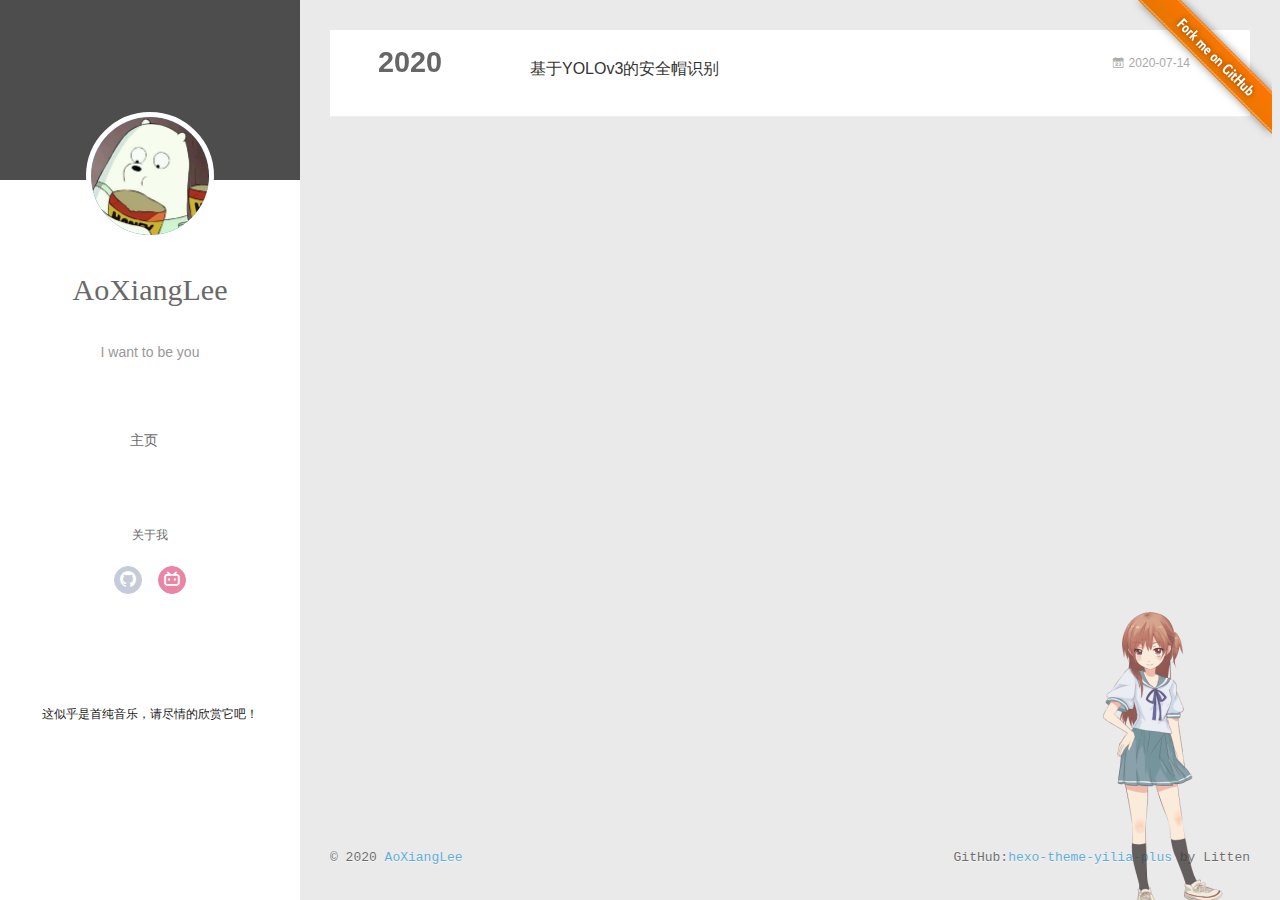
==== commit 31e63b44: "Site updated: 2020-07-14 17:20:57" ====
--- a/archives/index.html
+++ b/archives/index.html
@@ -75,23 +75,11 @@
 			
 				<li><a href="/" target="_blank">主页</a></li>
 			
-				<li><a href="https://zhousiwei.gitee.io/ibooks/" target="_blank">技术笔记</a></li>
-			
-				<li><a href="/tags/%E9%9A%8F%E7%AC%94/" target="_blank">随笔</a></li>
-			
 			</ul>
 		</nav>
 		<nav class="header-smart-menu">
 			
 				
-					<a q-on="click: openSlider(e, 'innerArchive')" href="javascript:void(0)">所有文章</a>
-				
-			
-				
-					<a q-on="click: openSlider(e, 'friends')" href="javascript:void(0)">友链</a>
-				
-			
-				
 					<a q-on="click: openSlider(e, 'aboutme')" href="javascript:void(0)">关于我</a>
 				
 			
@@ -101,10 +89,6 @@
 				
 					<a class="github" href="https://github.com/aoxianglee" title="GitHub" target="_blank"><i class="icon-github"></i></a>
 				
-					<a class="qq" href="/image/QQ.jpg" title="QQ" target="_blank"><i class="icon-qq"></i></a>
-				
-					<a class="weixin" href="/image/WeChat.jpg" title="wechat" target="_blank"><i class="icon-weixin"></i></a>
-				
 					<a class="bilibili" href="https://space.bilibili.com/381761310" title="bilibili" target="_blank"><i class="icon-bilibili"></i></a>
 				
 			</div>
@@ -114,7 +98,7 @@
 			
 			
 			<div>
-				<iframe frameborder="no" border="0" marginwidth="0" marginheight="0" width="240" height="86" src="//music.163.com/outchain/player?type=2&id=1334445174&auto=1&height=66"></iframe>
+				<iframe frameborder="no" border="0" marginwidth="0" marginheight="0" width="240" height="86" src="//music.163.com/outchain/player?type=2&id=29816800&auto=1&height=66"></iframe>
 			</div>
 			
 				
@@ -157,10 +141,6 @@
 			
 				
 			
-				
-			
-				
-			
 			
 			
 			<nav class="header-nav">
@@ -168,24 +148,16 @@
 					
 						<a class="github" target="_blank" href="https://github.com/aoxianglee" title="GitHub"><i class="icon-github"></i></a>
 			        
-						<a class="qq" target="_blank" href="/image/QQ.jpg" title="QQ"><i class="icon-qq"></i></a>
-			        
-						<a class="weixin" target="_blank" href="/image/WeChat.jpg" title="wechat"><i class="icon-weixin"></i></a>
-			        
 						<a class="bilibili" target="_blank" href="https://space.bilibili.com/381761310" title="bilibili"><i class="icon-bilibili"></i></a>
 			        
 				</div>
 			</nav>
 
 			<nav class="header-menu js-header-menu">
-				<ul style="width: 70%">
-				
-				
-					<li style="width: 33.333333333333336%"><a href="/">主页</a></li>
-		        
-					<li style="width: 33.333333333333336%"><a href="https://zhousiwei.gitee.io/ibooks/" target="_blank" rel="noopener">技术笔记</a></li>
-		        
-					<li style="width: 33.333333333333336%"><a href="/tags/%E9%9A%8F%E7%AC%94/">随笔</a></li>
+				<ul style="width: 50%">
+				
+				
+					<li style="width: 100%"><a href="/">主页</a></li>
 		        
 				</ul>
 			</nav>
@@ -258,7 +230,7 @@
   <div class="outer">
     <div id="footer-info">
     	<div class="footer-left">
-    		&copy; 2018-2020 <a href="http://yoursite.com/" target="_blank">AoXiangLee</a>
+    		&copy; 2020 <a href="http://yoursite.com/" target="_blank">AoXiangLee</a>
     	</div>
       	<div class="footer-right">
 			
@@ -296,7 +268,7 @@
 		open_in_new: true,
 		toc_hide_index: true,
 		root: "/",
-		innerArchive: true,
+		innerArchive: false,
 		showTags: true
 	}
 </script>
@@ -336,151 +308,27 @@
       
       
     
-      
-      
-      
-    
-      
-      
-      
-    
     
 
     <ul style="width: 70%">
     
     
       
-      <li style="width: 33.333333333333336%" q-on="click: openSlider(e, 'innerArchive')"><a href="javascript:void(0)" q-class="active:innerArchive">所有文章</a></li>
-      
-        
-      
-      <li style="width: 33.333333333333336%" q-on="click: openSlider(e, 'friends')"><a href="javascript:void(0)" q-class="active:friends">友链</a></li>
-      
-        
-      
-      <li style="width: 33.333333333333336%" q-on="click: openSlider(e, 'aboutme')"><a href="javascript:void(0)" q-class="active:aboutme">关于我</a></li>
+      <li style="width: 100%" q-on="click: openSlider(e, 'aboutme')"><a href="javascript:void(0)" q-class="active:aboutme">关于我</a></li>
       
         
     </ul>
   </div>
   <div class="tools-wrap">
     
-    	<section class="tools-section tools-section-all" q-show="innerArchive">
-        <div class="search-wrap">
-          <input class="search-ipt" q-model="search" type="text" placeholder="find something…">
-          <i class="icon-search icon" q-show="search|isEmptyStr"></i>
-          <i class="icon-close icon" q-show="search|isNotEmptyStr" q-on="click:clearChose(e)"></i>
-        </div>
-        <div class="widget tagcloud search-tag">
-          <p class="search-tag-wording">tag:</p>
-          <label class="search-switch">
-            <input type="checkbox" q-on="click:toggleTag(e)" q-attr="checked:showTags">
-          </label>
-          <ul class="article-tag-list" q-show="showTags">
-            
-            <div class="clearfix"></div>
-          </ul>
-        </div>
-        <ul class="search-ul">
-          <p q-show="jsonFail" style="padding: 20px; font-size: 12px;">
-            缺失模块。<br/>1、请确保node版本大于6.2<br/>2、在博客根目录（注意不是yilia-plus根目录）执行以下命令：<br/> npm i hexo-generator-json-content --save<br/><br/>
-            3、在根目录_config.yml里添加配置：
-<pre style="font-size: 12px;" q-show="jsonFail">
-  jsonContent:
-    meta: false
-    pages: false
-    posts:
-      title: true
-      date: true
-      path: true
-      text: false
-      raw: false
-      content: false
-      slug: false
-      updated: false
-      comments: false
-      link: false
-      permalink: false
-      excerpt: false
-      categories: false
-      tags: true
-</pre>
-          </p>
-          <li class="search-li" q-repeat="items" q-show="isShow">
-            <a q-attr="href:path|urlformat" class="search-title"><i class="icon-quo-left icon"></i><span q-text="title"></span></a>
-            <p class="search-time">
-              <i class="icon-calendar icon"></i>
-              <span q-text="date|dateformat"></span>
-            </p>
-            <p class="search-tag">
-              <i class="icon-price-tags icon"></i>
-              <span q-repeat="tags" q-on="click:choseTag(e, name)" q-text="name|tagformat"></span>
-            </p>
-          </li>
-        </ul>
-    	</section>
-    
-
-    
-    	<section class="tools-section tools-section-friends" q-show="friends">
-  		
-        <ul class="search-ul">
-          
-            <li class="search-li">
-              <a href="https://zhousiwei.gitee.io/ibooks/" target="_blank" class="search-title" title="记录工作和学习过程中的笔记：Java、前端开发、Hexo博客、聚合支付、Linux笔记、ElasticSearch、ELK日志分析">
-                
-                  <img src="https://zhousiwei.gitee.io/ibooks/favicon.ico">
-                
-                技术笔记
-              </a>
-            </li>
-          
-            <li class="search-li">
-              <a href="https://github.com/JoeyBling" target="_blank" class="search-title" >
-                
-                  <i class="icon-link icon"></i>
-                
-                GitHub
-              </a>
-            </li>
-          
-            <li class="search-li">
-              <a href="https://gitee.com/zhousiwei" target="_blank" class="search-title" >
-                
-                  <i class="icon-link icon"></i>
-                
-                码云
-              </a>
-            </li>
-          
-            <li class="search-li">
-              <a href="https://www.jianshu.com/u/02cbf31a043a" target="_blank" class="search-title" >
-                
-                  <i class="icon-link icon"></i>
-                
-                简书
-              </a>
-            </li>
-          
-            <li class="search-li">
-              <a href="https://blog.csdn.net/qq_30930805" target="_blank" class="search-title" >
-                
-                  <i class="icon-link icon"></i>
-                
-                CSDN
-              </a>
-            </li>
-          
-        </ul>
-  		
-    	</section>
+
     
 
     
     	<section class="tools-section tools-section-me" q-show="aboutme">
         
           
-  	  		<div class="aboutme-wrap" id="aboutme">主要涉及技术：<br>Java后端开发、聚合支付、<br>公众号开发、开源爱好者、Linux<br><br>联系QQ:2434387555<br><br>很惭愧<br><br>只做了一点微小的工作<br>谢谢大家</div>
+  	  		<div class="aboutme-wrap" id="aboutme">主要涉及技术：<br>python、java、Android开发<br>深度学习、开源爱好者、Linux、服务器<br><br>联系QQ:2362978058<br><br>谢谢大家</div>
   	  	
     	</section>
     
@@ -568,6 +416,56 @@
   <!-- <script async type="text/javascript" size="90" alpha="0.2" zIndex="0" src="/plugins/ribbon.js/ribbon.min.js"></script> -->
   
   
+    <script type="text/javascript" src="/plugins/live2d-widget.js/L2Dwidget.min.js"></script>
+<script type="text/javascript">
+  /**
+   * 完整配置请参考：https://l2dwidget.js.org/docs/class/src/index.js~L2Dwidget.html#instance-method-init
+   */
+  var pluginModelPath = "assets/", // 模型的文件路径，无需更改
+    pluginRootPath = "/live2d_models/"; // 插件的路径，无需更改
+  //特定的模型json文件名称
+  var modelPathJson = {
+    "epsilon2_1": "Epsilon2.1",
+    "gf": "Gantzert_Felixander",
+    "haru/01": "haru01",
+    "haru/02": "haru02",
+    "nietzsche": "nietzche"
+  }
+
+  
+    var modelName = "hibiki";
+  
+
+  var modelJsonPath = "";
+  if (modelPathJson[modelName]) {
+    modelJsonPath = pluginRootPath + modelName + "/" + pluginModelPath + modelPathJson[modelName] +
+      ".model.json";
+  } else {
+    modelJsonPath = pluginRootPath + modelName + "/" + pluginModelPath + modelName + ".model.json";
+  }
+  L2Dwidget.init({
+    model: {
+      jsonPath: modelJsonPath
+    },
+    display: {
+       position: "right", 
+       width: 145, 
+       height: 315, 
+       hOffset: 50, 
+      
+    },
+    mobile: {
+       show: false, 
+       scale: 0.6 
+    },
+    react: {
+       opacity: 0.8 
+    }
+  })
+
+</script>
+
+  
   
 </body>
 
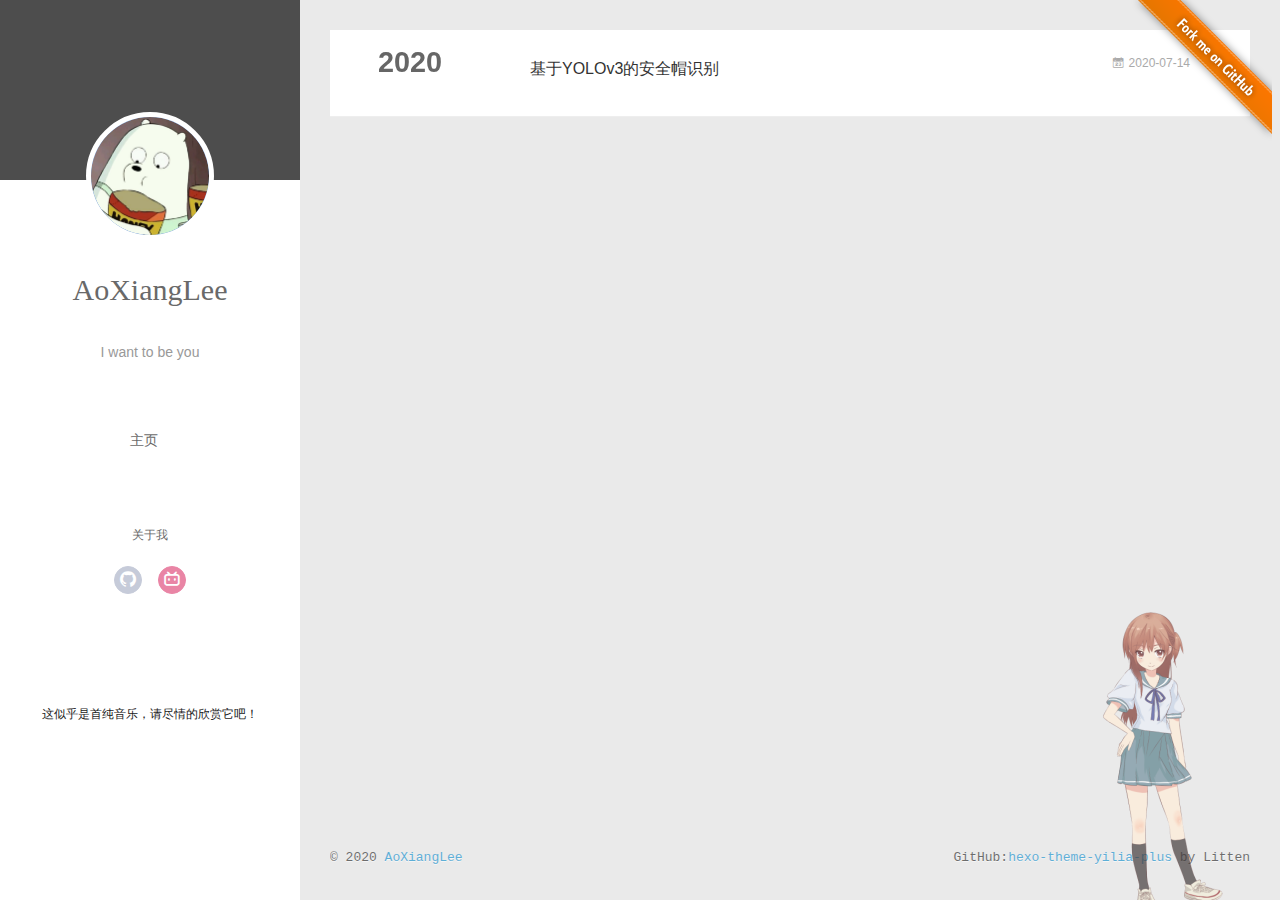
==== commit cbdd05ab: "Site updated: 2020-07-14 20:11:27" ====
--- a/archives/index.html
+++ b/archives/index.html
@@ -455,11 +455,11 @@
       
     },
     mobile: {
-       show: false, 
-       scale: 0.6 
+      
+       scale: 0.5 
     },
     react: {
-       opacity: 0.8 
+       opacity: 0.7 
     }
   })
 
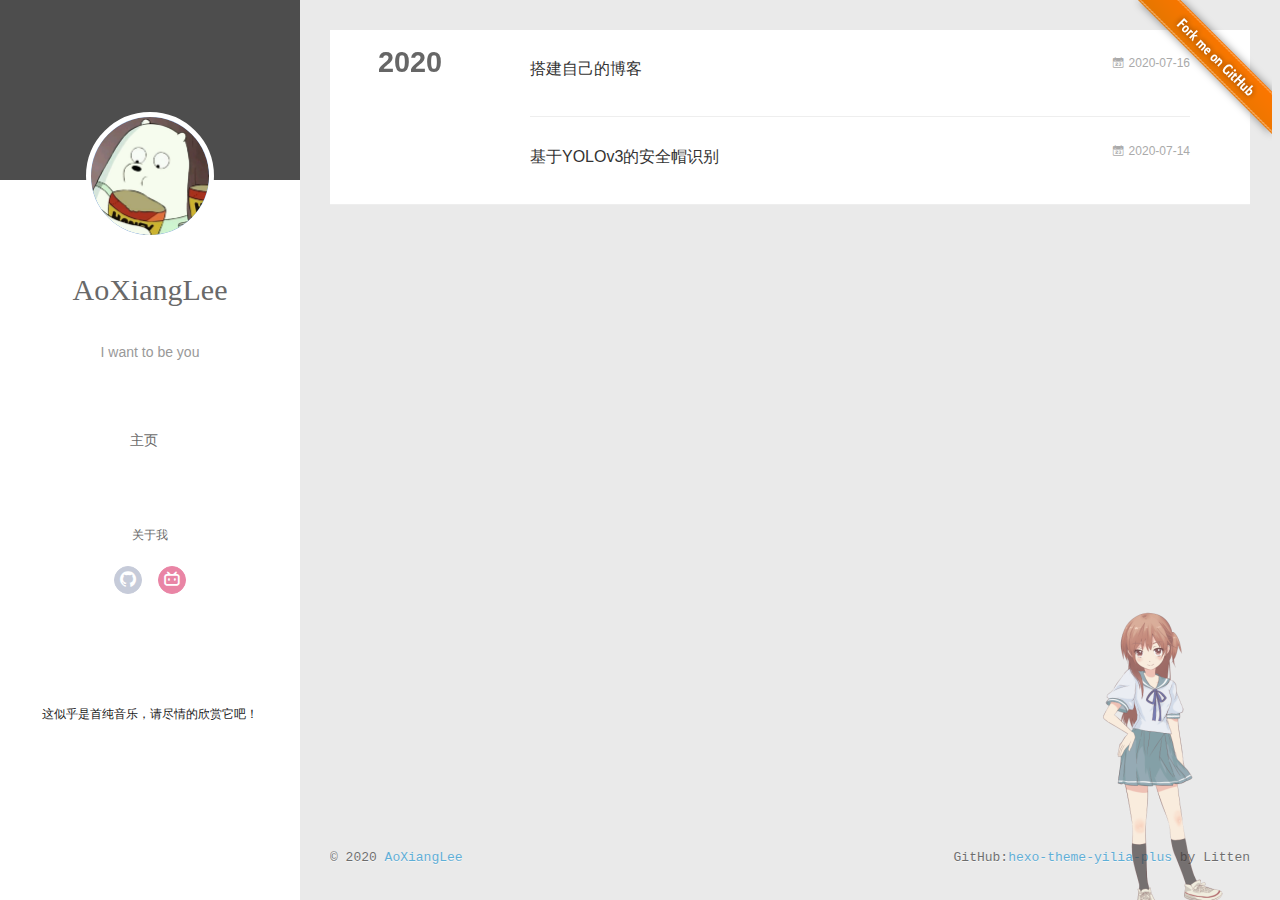
==== commit 5a7bab5c: "Site updated: 2020-07-16 13:20:18" ====
--- a/archives/index.html
+++ b/archives/index.html
@@ -185,6 +185,38 @@
           <a href="/archives/2020" class="archive-year">2020</a>
         </div>
         <div class="archives">
+    
+    <article class="archive-article archive-type-post">
+  <div class="archive-article-inner">
+    <header class="archive-article-header">
+      	<div class="article-meta">
+	      	
+<a href="/2020/07/16/%E6%90%AD%E5%BB%BA%E8%87%AA%E5%B7%B1%E7%9A%84%E5%8D%9A%E5%AE%A2/" class="archive-article-date">
+        <time datetime="2020-07-16T05:05:51.000Z" itemprop="datePublished"><i class="icon-calendar icon"></i>2020-07-16</time>
+</a>
+
+        </div>
+    	 
+  
+    <h1 itemprop="name">
+	
+	  <a class="archive-article-title" href="/2020/07/16/%E6%90%AD%E5%BB%BA%E8%87%AA%E5%B7%B1%E7%9A%84%E5%8D%9A%E5%AE%A2/" target="_blank">搭建自己的博客</a>
+  
+    </h1>
+  
+
+
+        <div class="article-info info-on-right">
+          
+          
+
+        </div>
+        <div class="clearfix"></div>
+    </header>
+  </div>
+</article>
+  
+    
     
     <article class="archive-article archive-type-post">
   <div class="archive-article-inner">
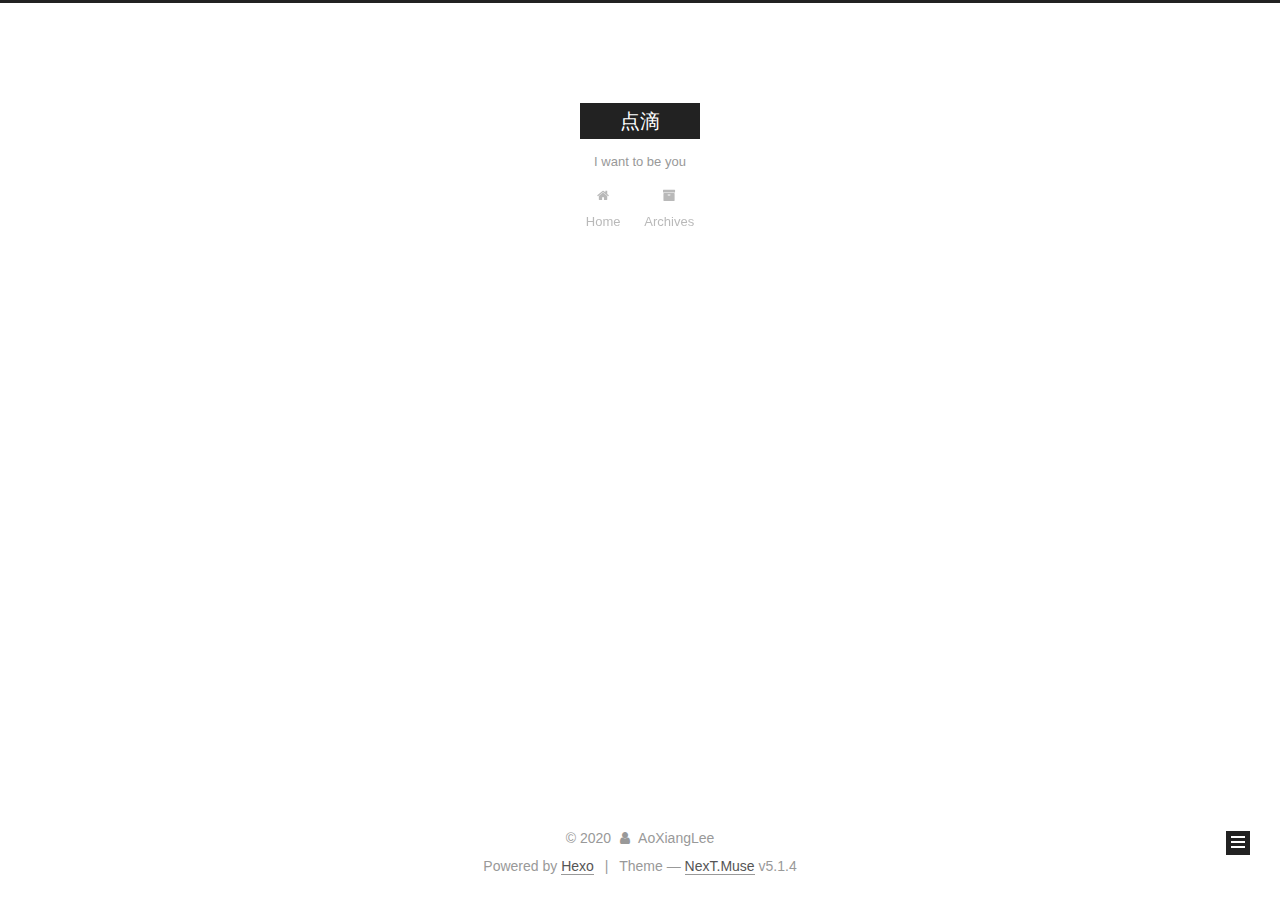
==== commit 15b45218: "Site updated: 2020-07-19 09:04:17" ====
--- a/archives/index.html
+++ b/archives/index.html
@@ -1,16 +1,85 @@
 <!DOCTYPE html>
-<html>
+
+
+
+  
+
+
+<html class="theme-next muse use-motion" lang="en">
 <head>
-  <meta charset="utf-8">
-  
-  <meta name="renderer" content="webkit">
-  <meta http-equiv="X-UA-Compatible" content="IE=edge" >
-  <link rel="dns-prefetch" href="http://yoursite.com">
-  <title>Archives | 点滴</title>
-  <meta name="generator" content="hexo-theme-yilia-plus">
-  <meta name="viewport" content="width=device-width, initial-scale=1, maximum-scale=1">
-  
-  <meta name="description" content="只会一点点的程序员">
+  <meta charset="UTF-8"/>
+<meta http-equiv="X-UA-Compatible" content="IE=edge" />
+<meta name="viewport" content="width=device-width, initial-scale=1, maximum-scale=1"/>
+<meta name="theme-color" content="#222">
+
+
+
+
+
+
+
+
+
+<meta http-equiv="Cache-Control" content="no-transform" />
+<meta http-equiv="Cache-Control" content="no-siteapp" />
+
+
+
+
+
+
+
+
+
+
+
+
+
+
+
+
+  
+  
+  <link href="/lib/fancybox/source/jquery.fancybox.css?v=2.1.5" rel="stylesheet" type="text/css" />
+
+
+
+
+
+
+
+<link href="/lib/font-awesome/css/font-awesome.min.css?v=4.6.2" rel="stylesheet" type="text/css" />
+
+<link href="/css/main.css?v=5.1.4" rel="stylesheet" type="text/css" />
+
+
+  <link rel="apple-touch-icon" sizes="180x180" href="/images/apple-touch-icon-next.png?v=5.1.4">
+
+
+  <link rel="icon" type="image/png" sizes="32x32" href="/images/favicon-32x32-next.png?v=5.1.4">
+
+
+  <link rel="icon" type="image/png" sizes="16x16" href="/images/favicon-16x16-next.png?v=5.1.4">
+
+
+  <link rel="mask-icon" href="/images/logo.svg?v=5.1.4" color="#222">
+
+
+
+
+
+  <meta name="keywords" content="Hexo, NexT" />
+
+
+
+
+
+
+
+
+
+
+<meta name="description" content="只会一点点的程序员">
 <meta property="og:type" content="website">
 <meta property="og:title" content="点滴">
 <meta property="og:url" content="http://yoursite.com/archives/index.html">
@@ -19,486 +88,503 @@
 <meta property="og:locale" content="en_US">
 <meta property="article:author" content="AoXiangLee">
 <meta name="twitter:card" content="summary">
-  
-    <link rel="alternative" href="/atom.xml" title="点滴" type="application/atom+xml">
-  
-  
-    <link rel="icon" href="/favicon.ico">
-  
-  
-    <link rel="apple-touch-icon" href="/apple-touch-icon-180x180.png">
-  
-  <link rel="stylesheet" type="text/css" href="/./main.a5fda8.css">
-  <style type="text/css">
+
+
+
+<script type="text/javascript" id="hexo.configurations">
+  var NexT = window.NexT || {};
+  var CONFIG = {
+    root: '/',
+    scheme: 'Muse',
+    version: '5.1.4',
+    sidebar: {"position":"left","display":"post","offset":12,"b2t":false,"scrollpercent":false,"onmobile":false},
+    fancybox: true,
+    tabs: true,
+    motion: {"enable":true,"async":false,"transition":{"post_block":"fadeIn","post_header":"slideDownIn","post_body":"slideDownIn","coll_header":"slideLeftIn","sidebar":"slideUpIn"}},
+    duoshuo: {
+      userId: '0',
+      author: 'Author'
+    },
+    algolia: {
+      applicationID: '',
+      apiKey: '',
+      indexName: '',
+      hits: {"per_page":10},
+      labels: {"input_placeholder":"Search for Posts","hits_empty":"We didn't find any results for the search: ${query}","hits_stats":"${hits} results found in ${time} ms"}
+    }
+  };
+</script>
+
+
+
+  <link rel="canonical" href="http://yoursite.com/archives/"/>
+
+
+
+
+
+  <title>Archive | 点滴</title>
+  
+
+
+
+
+
+
+
+
+<meta name="generator" content="Hexo 4.2.1"></head>
+
+<body itemscope itemtype="http://schema.org/WebPage" lang="en">
+
+  
+  
     
-    #container.show {
-      background: linear-gradient(200deg,#a0cfe4,#e8c37e);
-    }
-  </style>
-  
-
-  
-
-  
+  
+
+  <div class="container sidebar-position-left page-archive">
+    <div class="headband"></div>
+
+    <header id="header" class="header" itemscope itemtype="http://schema.org/WPHeader">
+      <div class="header-inner"><div class="site-brand-wrapper">
+  <div class="site-meta ">
     
- 	  <script src="/lib/clickLove.js"></script>
-  
-  
-
-
-  
-
-</head>
-
-<body>
-  <div id="container" q-class="show:isCtnShow">
-    <canvas id="anm-canvas" class="anm-canvas"></canvas>
-    <div class="left-col" q-class="show:isShow">
-      
-
-
-<div class="overlay" style="background: #4d4d4d;"></div>
-<div class="intrude-less">
-	<header id="header" class="inner">
-		<a href="/" class="profilepic">
-			<img src="/uploads/head_sculpture.png" class="js-avatar">
-		</a>
-		<hgroup>
-			<h1 class="header-author"><a href="/">AoXiangLee</a></h1>
-		</hgroup>
-		
-		<p class="header-subtitle">I want to be you</p>
-		
-
-		<nav class="header-menu">
-			<ul>
-			
-				<li><a href="/" target="_blank">主页</a></li>
-			
-			</ul>
-		</nav>
-		<nav class="header-smart-menu">
-			
-				
-					<a q-on="click: openSlider(e, 'aboutme')" href="javascript:void(0)">关于我</a>
-				
-			
-		</nav>
-		<nav class="header-nav">
-			<div class="social">
-				
-					<a class="github" href="https://github.com/aoxianglee" title="GitHub" target="_blank"><i class="icon-github"></i></a>
-				
-					<a class="bilibili" href="https://space.bilibili.com/381761310" title="bilibili" target="_blank"><i class="icon-bilibili"></i></a>
-				
-			</div>
-		
-			
-			
-			
-			
-			<div>
-				<iframe frameborder="no" border="0" marginwidth="0" marginheight="0" width="240" height="86" src="//music.163.com/outchain/player?type=2&id=29816800&auto=1&height=66"></iframe>
-			</div>
-			
-				
-				<p style="font-size: 12px;">这似乎是首纯音乐，请尽情的欣赏它吧！<p>
-			
-		
-		</nav>
-	</header>		
+
+    <div class="custom-logo-site-title">
+      <a href="/"  class="brand" rel="start">
+        <span class="logo-line-before"><i></i></span>
+        <span class="site-title">点滴</span>
+        <span class="logo-line-after"><i></i></span>
+      </a>
+    </div>
+      
+        <p class="site-subtitle">I want to be you</p>
+      
+  </div>
+
+  <div class="site-nav-toggle">
+    <button>
+      <span class="btn-bar"></span>
+      <span class="btn-bar"></span>
+      <span class="btn-bar"></span>
+    </button>
+  </div>
 </div>
 
-    </div>
-    <div class="mid-col" q-class="show:isShow,hide:isShow|isFalse">
-      
-      
-      <a class="forkMe" style="position:absolute;z-index:999;top:0;right:0.5em;" 
-        href="https://github.com/aoxianglee" target="_blank">
-        <img src="/img/forkme.png"
-          class="attachment-full size-full" alt="Fork me on GitHub" data-recalc-dims="1"></a>
-      
-      
-<nav id="mobile-nav">
-  	<div class="overlay js-overlay" style="background: #4d4d4d"></div>
-	<div class="btnctn js-mobile-btnctn">
-  		<div class="slider-trigger list" q-on="click: openSlider(e)"><i class="icon icon-sort"></i></div>
-	</div>
-	<div class="intrude-less">
-		<header id="header" class="inner">
-			<div class="profilepic">
-				<a href="/">
-					<img src="/uploads/head_sculpture.png" class="js-avatar">
-				</a>
-			</div>
-			<hgroup>
-			  <h1 class="header-author js-header-author">AoXiangLee</h1>
-			</hgroup>
-			
-			<p class="header-subtitle"><i class="icon icon-quo-left"></i>I want to be you<i class="icon icon-quo-right"></i></p>
-			
-			
-			
-				
-			
-			
-			
-			<nav class="header-nav">
-				<div class="social">
-					
-						<a class="github" target="_blank" href="https://github.com/aoxianglee" title="GitHub"><i class="icon-github"></i></a>
-			        
-						<a class="bilibili" target="_blank" href="https://space.bilibili.com/381761310" title="bilibili"><i class="icon-bilibili"></i></a>
-			        
-				</div>
-			</nav>
-
-			<nav class="header-menu js-header-menu">
-				<ul style="width: 50%">
-				
-				
-					<li style="width: 100%"><a href="/">主页</a></li>
-		        
-				</ul>
-			</nav>
-		</header>				
-	</div>
-	<div class="mobile-mask" style="display:none" q-show="isShow"></div>
+<nav class="site-nav">
+  
+
+  
+    <ul id="menu" class="menu">
+      
+        
+        <li class="menu-item menu-item-home">
+          <a href="/%20" rel="section">
+            
+              <i class="menu-item-icon fa fa-fw fa-home"></i> <br />
+            
+            Home
+          </a>
+        </li>
+      
+        
+        <li class="menu-item menu-item-archives">
+          <a href="/archives/%20" rel="section">
+            
+              <i class="menu-item-icon fa fa-fw fa-archive"></i> <br />
+            
+            Archives
+          </a>
+        </li>
+      
+
+      
+    </ul>
+  
+
+  
 </nav>
 
-      <div id="wrapper" class="body-wrap">
-        <div class="menu-l">
-          <div class="canvas-wrap">
-            <canvas data-colors="#eaeaea" data-sectionHeight="100" data-contentId="js-content" id="myCanvas1"
-              class="anm-canvas"></canvas>
+
+
+ </div>
+    </header>
+
+    <main id="main" class="main">
+      <div class="main-inner">
+        <div class="content-wrap">
+          <div id="content" class="content">
+            
+
+  
+  
+  
+  <div class="post-block archive">
+    <div id="posts" class="posts-collapse">
+      <span class="archive-move-on"></span>
+
+      <span class="archive-page-counter">
+        
+        
+        
+          
+        
+        Um..! 2 posts in total. Keep on posting.
+      </span>
+
+      
+
+        
+        
+        
+
+        
+          
+          <div class="collection-title">
+            <h1 class="archive-year" id="archive-year-2020">2020</h1>
           </div>
-          <div id="js-content" class="content-ll">
-            
-  
-  
-    
-    
-      
-      
-      <section class="archives-wrap">
-        <div class="archive-year-wrap">
-          <a href="/archives/2020" class="archive-year">2020</a>
-        </div>
-        <div class="archives">
-    
-    <article class="archive-article archive-type-post">
-  <div class="archive-article-inner">
-    <header class="archive-article-header">
-      	<div class="article-meta">
-	      	
-<a href="/2020/07/16/%E6%90%AD%E5%BB%BA%E8%87%AA%E5%B7%B1%E7%9A%84%E5%8D%9A%E5%AE%A2/" class="archive-article-date">
-        <time datetime="2020-07-16T05:05:51.000Z" itemprop="datePublished"><i class="icon-calendar icon"></i>2020-07-16</time>
-</a>
-
-        </div>
-    	 
-  
-    <h1 itemprop="name">
-	
-	  <a class="archive-article-title" href="/2020/07/16/%E6%90%AD%E5%BB%BA%E8%87%AA%E5%B7%B1%E7%9A%84%E5%8D%9A%E5%AE%A2/" target="_blank">搭建自己的博客</a>
-  
-    </h1>
-  
-
-
-        <div class="article-info info-on-right">
-          
-          
-
-        </div>
-        <div class="clearfix"></div>
+        
+        
+
+        
+
+  <article class="post post-type-normal" itemscope itemtype="http://schema.org/Article">
+    <header class="post-header">
+
+      <h2 class="post-title">
+        
+            <a class="post-title-link" href="/2020/07/16/%E6%90%AD%E5%BB%BA%E8%87%AA%E5%B7%B1%E7%9A%84%E5%8D%9A%E5%AE%A2/" itemprop="url">
+              
+                <span itemprop="name">搭建自己的博客</span>
+              
+            </a>
+        
+      </h2>
+
+      <div class="post-meta">
+        <time class="post-time" itemprop="dateCreated"
+              datetime="2020-07-16T13:05:51+08:00"
+              content="2020-07-16" >
+          07-16
+        </time>
+      </div>
+
     </header>
-  </div>
-</article>
-  
-    
-    
-    <article class="archive-article archive-type-post">
-  <div class="archive-article-inner">
-    <header class="archive-article-header">
-      	<div class="article-meta">
-	      	
-<a href="/2020/07/14/%E5%9F%BA%E4%BA%8EYOLOv3%E7%9A%84%E5%AE%89%E5%85%A8%E5%B8%BD%E8%AF%86%E5%88%AB/" class="archive-article-date">
-        <time datetime="2020-07-14T06:11:23.000Z" itemprop="datePublished"><i class="icon-calendar icon"></i>2020-07-14</time>
-</a>
-
-        </div>
-    	 
-  
-    <h1 itemprop="name">
-	
-	  <a class="archive-article-title" href="/2020/07/14/%E5%9F%BA%E4%BA%8EYOLOv3%E7%9A%84%E5%AE%89%E5%85%A8%E5%B8%BD%E8%AF%86%E5%88%AB/" target="_blank">基于YOLOv3的安全帽识别</a>
-  
-    </h1>
-  
-
-
-        <div class="article-info info-on-right">
-          
-          
-
-        </div>
-        <div class="clearfix"></div>
+  </article>
+
+
+
+      
+
+        
+        
+        
+
+        
+        
+
+        
+
+  <article class="post post-type-normal" itemscope itemtype="http://schema.org/Article">
+    <header class="post-header">
+
+      <h2 class="post-title">
+        
+            <a class="post-title-link" href="/2020/07/14/%E5%9F%BA%E4%BA%8EYOLOv3%E7%9A%84%E5%AE%89%E5%85%A8%E5%B8%BD%E8%AF%86%E5%88%AB/" itemprop="url">
+              
+                <span itemprop="name">基于YOLOv3的安全帽识别</span>
+              
+            </a>
+        
+      </h2>
+
+      <div class="post-meta">
+        <time class="post-time" itemprop="dateCreated"
+              datetime="2020-07-14T14:11:23+08:00"
+              content="2020-07-14" >
+          07-14
+        </time>
+      </div>
+
     </header>
-  </div>
-</article>
-  
-  
-    </div></section>
-  
-
-    
-
-
-          </div>
-        </div>
-      </div>
-      <footer id="footer">
-  <div class="outer">
-    <div id="footer-info">
-    	<div class="footer-left">
-    		&copy; 2020 <a href="http://yoursite.com/" target="_blank">AoXiangLee</a>
-    	</div>
-      	<div class="footer-right">
-			
-			
-      		GitHub:<a href="https://github.com/JoeyBling/hexo-theme-yilia-plus" target="_blank">hexo-theme-yilia-plus</a> by Litten
-      	</div>
+  </article>
+
+
+
+      
+
     </div>
   </div>
   
   
-	<script src="/lib/busuanzi.pure.js"></script>
+  
+
+  
+
+
+
+          </div>
+          
+
+
+          
+
+        </div>
+        
+          
+  
+  <div class="sidebar-toggle">
+    <div class="sidebar-toggle-line-wrap">
+      <span class="sidebar-toggle-line sidebar-toggle-line-first"></span>
+      <span class="sidebar-toggle-line sidebar-toggle-line-middle"></span>
+      <span class="sidebar-toggle-line sidebar-toggle-line-last"></span>
+    </div>
+  </div>
+
+  <aside id="sidebar" class="sidebar">
+    
+    <div class="sidebar-inner">
+
+      
+
+      
+
+      <section class="site-overview-wrap sidebar-panel sidebar-panel-active">
+        <div class="site-overview">
+          <div class="site-author motion-element" itemprop="author" itemscope itemtype="http://schema.org/Person">
+            
+              <p class="site-author-name" itemprop="name">AoXiangLee</p>
+              <p class="site-description motion-element" itemprop="description">只会一点点的程序员</p>
+          </div>
+
+          <nav class="site-state motion-element">
+
+            
+              <div class="site-state-item site-state-posts">
+              
+                <a href="/archives/%20%7C%7C%20archive">
+              
+                  <span class="site-state-item-count">2</span>
+                  <span class="site-state-item-name">posts</span>
+                </a>
+              </div>
+            
+
+            
+
+            
+
+          </nav>
+
+          
+
+          
+
+          
+          
+
+          
+          
+
+          
+
+        </div>
+      </section>
+
+      
+
+      
+
+    </div>
+  </aside>
+
+
+        
+      </div>
+    </main>
+
+    <footer id="footer" class="footer">
+      <div class="footer-inner">
+        <div class="copyright">&copy; <span itemprop="copyrightYear">2020</span>
+  <span class="with-love">
+    <i class="fa fa-user"></i>
+  </span>
+  <span class="author" itemprop="copyrightHolder">AoXiangLee</span>
+
+  
+</div>
+
+
+  <div class="powered-by">Powered by <a class="theme-link" target="_blank" href="https://hexo.io">Hexo</a></div>
+
+
+
+  <span class="post-meta-divider">|</span>
+
+
+
+  <div class="theme-info">Theme &mdash; <a class="theme-link" target="_blank" href="https://github.com/iissnan/hexo-theme-next">NexT.Muse</a> v5.1.4</div>
+
+
+
+
+        
+
+
+
+
+
+
+
+        
+      </div>
+    </footer>
+
+    
+      <div class="back-to-top">
+        <i class="fa fa-arrow-up"></i>
+        
+      </div>
+    
+
+    
+
+  </div>
+
+  
+
+<script type="text/javascript">
+  if (Object.prototype.toString.call(window.Promise) !== '[object Function]') {
+    window.Promise = null;
+  }
+</script>
+
+
+
+
+
+
+
+
+
+  
+
+
+
+
+
+
+
+
+
+
+
+
+  
+  
+    <script type="text/javascript" src="/lib/jquery/index.js?v=2.1.3"></script>
+  
+
+  
+  
+    <script type="text/javascript" src="/lib/fastclick/lib/fastclick.min.js?v=1.0.6"></script>
+  
+
+  
+  
+    <script type="text/javascript" src="/lib/jquery_lazyload/jquery.lazyload.js?v=1.9.7"></script>
+  
+
+  
+  
+    <script type="text/javascript" src="/lib/velocity/velocity.min.js?v=1.2.1"></script>
+  
+
+  
+  
+    <script type="text/javascript" src="/lib/velocity/velocity.ui.min.js?v=1.2.1"></script>
+  
+
+  
+  
+    <script type="text/javascript" src="/lib/fancybox/source/jquery.fancybox.pack.js?v=2.1.5"></script>
+  
+
+
+  
+
+
+  <script type="text/javascript" src="/js/src/utils.js?v=5.1.4"></script>
+
+  <script type="text/javascript" src="/js/src/motion.js?v=5.1.4"></script>
+
+
+
+  
+  
+
+  
+
+  
+
+
+  <script type="text/javascript" src="/js/src/bootstrap.js?v=5.1.4"></script>
+
+
+
+  
+
+
+  
+
+
+
+
 	
-  
-  
-	
-	<span id="busuanzi_container_site_pv" style="display:none">
-		本站总访问量<span id="busuanzi_value_site_pv"></span>次	
-	        <span class="post-meta-divider" >|</span>
-	</span>
-  	<span id="busuanzi_container_site_uv" style='display:none'>
-  		本站访客数<span id="busuanzi_value_site_uv"></span>人
-  	</span>
-  
-</footer>
-
-    </div>
-    <script>
-	var yiliaConfig = {
-		mathjax: false,
-		isHome: false,
-		isPost: false,
-		isArchive: true,
-		isTag: false,
-		isCategory: false,
-		open_in_new: true,
-		toc_hide_index: true,
-		root: "/",
-		innerArchive: false,
-		showTags: true
-	}
-</script>
-
-<script>!function(r){function e(t){if(i[t])return i[t].exports;var n=i[t]={exports:{},id:t,loaded:!1};return r[t].call(n.exports,n,n.exports,e),n.loaded=!0,n.exports}var i={};e.m=r,e.c=i,e.p="./",e(0)}([function(t,n,r){r(208),t.exports=r(205)},function(t,n,r){var d=r(3),y=r(46),g=r(26),b=r(27),x=r(47),m="prototype",S=function(t,n,r){var e,i,o,u,c=t&S.F,f=t&S.G,a=t&S.S,s=t&S.P,l=t&S.B,h=f?d:a?d[n]||(d[n]={}):(d[n]||{})[m],v=f?y:y[n]||(y[n]={}),p=v[m]||(v[m]={});for(e in f&&(r=n),r)o=((i=!c&&h&&void 0!==h[e])?h:r)[e],u=l&&i?x(o,d):s&&"function"==typeof o?x(Function.call,o):o,h&&b(h,e,o,t&S.U),v[e]!=o&&g(v,e,u),s&&p[e]!=o&&(p[e]=o)};d.core=y,S.F=1,S.G=2,S.S=4,S.P=8,S.B=16,S.W=32,S.U=64,S.R=128,t.exports=S},function(t,n,r){var e=r(5);t.exports=function(t){if(!e(t))throw TypeError(t+" is not an object!");return t}},function(t,n){var r=t.exports="undefined"!=typeof window&&window.Math==Math?window:"undefined"!=typeof self&&self.Math==Math?self:Function("return this")();"number"==typeof __g&&(__g=r)},function(t,n){t.exports=function(t){try{return!!t()}catch(t){return!0}}},function(t,n){t.exports=function(t){return"object"==typeof t?null!==t:"function"==typeof t}},function(t,n){var r=t.exports="undefined"!=typeof window&&window.Math==Math?window:"undefined"!=typeof self&&self.Math==Math?self:Function("return this")();"number"==typeof __g&&(__g=r)},function(t,n,r){var e=r(118)("wks"),i=r(79),o=r(3).Symbol,u="function"==typeof o;(t.exports=function(t){return e[t]||(e[t]=u&&o[t]||(u?o:i)("Symbol."+t))}).store=e},function(t,n,r){var e=r(49),i=Math.min;t.exports=function(t){return 0<t?i(e(t),9007199254740991):0}},function(t,n){var r={}.hasOwnProperty;t.exports=function(t,n){return r.call(t,n)}},function(t,n,r){t.exports=!r(4)(function(){return 7!=Object.defineProperty({},"a",{get:function(){return 7}}).a})},function(t,n,r){var e=r(2),i=r(174),o=r(53),u=Object.defineProperty;n.f=r(10)?Object.defineProperty:function(t,n,r){if(e(t),n=o(n,!0),e(r),i)try{return u(t,n,r)}catch(t){}if("get"in r||"set"in r)throw TypeError("Accessors not supported!");return"value"in r&&(t[n]=r.value),t}},function(t,n,r){t.exports=!r(20)(function(){return 7!=Object.defineProperty({},"a",{get:function(){return 7}}).a})},function(t,n,r){var e=r(14),i=r(24);t.exports=r(12)?function(t,n,r){return e.f(t,n,i(1,r))}:function(t,n,r){return t[n]=r,t}},function(t,n,r){var e=r(22),i=r(60),o=r(42),u=Object.defineProperty;n.f=r(12)?Object.defineProperty:function(t,n,r){if(e(t),n=o(n,!0),e(r),i)try{return u(t,n,r)}catch(t){}if("get"in r||"set"in r)throw TypeError("Accessors not supported!");return"value"in r&&(t[n]=r.value),t}},function(t,n,r){var e=r(96),i=r(34);t.exports=function(t){return e(i(t))}},function(t,n,r){var e=r(40)("wks"),i=r(25),o=r(6).Symbol,u="function"==typeof o;(t.exports=function(t){return e[t]||(e[t]=u&&o[t]||(u?o:i)("Symbol."+t))}).store=e},function(t,n,r){var e=r(51);t.exports=function(t){return Object(e(t))}},function(t,n){t.exports=function(t){return"object"==typeof t?null!==t:"function"==typeof t}},function(t,n){var r=t.exports={version:"2.6.9"};"number"==typeof __e&&(__e=r)},function(t,n){t.exports=function(t){try{return!!t()}catch(t){return!0}}},function(t,n){t.exports=function(t){if("function"!=typeof t)throw TypeError(t+" is not a function!");return t}},function(t,n,r){var e=r(18);t.exports=function(t){if(!e(t))throw TypeError(t+" is not an object!");return t}},function(t,n){t.exports=!0},function(t,n){t.exports=function(t,n){return{enumerable:!(1&t),configurable:!(2&t),writable:!(4&t),value:n}}},function(t,n){var r=0,e=Math.random();t.exports=function(t){return"Symbol(".concat(void 0===t?"":t,")_",(++r+e).toString(36))}},function(t,n,r){var e=r(11),i=r(75);t.exports=r(10)?function(t,n,r){return e.f(t,n,i(1,r))}:function(t,n,r){return t[n]=r,t}},function(t,n,r){var o=r(3),u=r(26),c=r(30),f=r(79)("src"),e=r(219),i="toString",a=(""+e).split(i);r(46).inspectSource=function(t){return e.call(t)},(t.exports=function(t,n,r,e){var i="function"==typeof r;i&&(c(r,"name")||u(r,"name",n)),t[n]!==r&&(i&&(c(r,f)||u(r,f,t[n]?""+t[n]:a.join(String(n)))),t===o?t[n]=r:e?t[n]?t[n]=r:u(t,n,r):(delete t[n],u(t,n,r)))})(Function.prototype,i,function(){return"function"==typeof this&&this[f]||e.call(this)})},function(t,n,r){var e=r(1),i=r(4),u=r(51),c=/"/g,o=function(t,n,r,e){var i=String(u(t)),o="<"+n;return""!==r&&(o+=" "+r+'="'+String(e).replace(c,"&quot;")+'"'),o+">"+i+"</"+n+">"};t.exports=function(n,t){var r={};r[n]=t(o),e(e.P+e.F*i(function(){var t=""[n]('"');return t!==t.toLowerCase()||3<t.split('"').length}),"String",r)}},function(t,n,r){var e=r(65),i=r(35);t.exports=Object.keys||function(t){return e(t,i)}},function(t,n){var r={}.hasOwnProperty;t.exports=function(t,n){return r.call(t,n)}},function(t,n,r){var e=r(117),i=r(75),o=r(33),u=r(53),c=r(30),f=r(174),a=Object.getOwnPropertyDescriptor;n.f=r(10)?a:function(t,n){if(t=o(t),n=u(n,!0),f)try{return a(t,n)}catch(t){}if(c(t,n))return i(!e.f.call(t,n),t[n])}},function(t,n,r){var e=r(30),i=r(17),o=r(154)("IE_PROTO"),u=Object.prototype;t.exports=Object.getPrototypeOf||function(t){return t=i(t),e(t,o)?t[o]:"function"==typeof t.constructor&&t instanceof t.constructor?t.constructor.prototype:t instanceof Object?u:null}},function(t,n,r){var e=r(116),i=r(51);t.exports=function(t){return e(i(t))}},function(t,n){t.exports=function(t){if(null==t)throw TypeError("Can't call method on  "+t);return t}},function(t,n){t.exports="constructor,hasOwnProperty,isPrototypeOf,propertyIsEnumerable,toLocaleString,toString,valueOf".split(",")},function(t,n){t.exports={}},function(t,n){n.f={}.propertyIsEnumerable},function(t,n,r){var e=r(14).f,i=r(9),o=r(16)("toStringTag");t.exports=function(t,n,r){t&&!i(t=r?t:t.prototype,o)&&e(t,o,{configurable:!0,value:n})}},function(t,n,r){var e=r(40)("keys"),i=r(25);t.exports=function(t){return e[t]||(e[t]=i(t))}},function(t,n,r){var e=r(19),i=r(6),o="__core-js_shared__",u=i[o]||(i[o]={});(t.exports=function(t,n){return u[t]||(u[t]=void 0!==n?n:{})})("versions",[]).push({version:e.version,mode:r(23)?"pure":"global",copyright:"© 2019 Denis Pushkarev (zloirock.ru)"})},function(t,n){var r=Math.ceil,e=Math.floor;t.exports=function(t){return isNaN(t=+t)?0:(0<t?e:r)(t)}},function(t,n,r){var i=r(18);t.exports=function(t,n){if(!i(t))return t;var r,e;if(n&&"function"==typeof(r=t.toString)&&!i(e=r.call(t)))return e;if("function"==typeof(r=t.valueOf)&&!i(e=r.call(t)))return e;if(!n&&"function"==typeof(r=t.toString)&&!i(e=r.call(t)))return e;throw TypeError("Can't convert object to primitive value")}},function(t,n,r){var e=r(6),i=r(19),o=r(23),u=r(44),c=r(14).f;t.exports=function(t){var n=i.Symbol||(i.Symbol=o?{}:e.Symbol||{});"_"==t.charAt(0)||t in n||c(n,t,{value:u.f(t)})}},function(t,n,r){n.f=r(16)},function(t,n){var r={}.toString;t.exports=function(t){return r.call(t).slice(8,-1)}},function(t,n){var r=t.exports={version:"2.6.9"};"number"==typeof __e&&(__e=r)},function(t,n,r){var o=r(21);t.exports=function(e,i,t){if(o(e),void 0===i)return e;switch(t){case 1:return function(t){return e.call(i,t)};case 2:return function(t,n){return e.call(i,t,n)};case 3:return function(t,n,r){return e.call(i,t,n,r)}}return function(){return e.apply(i,arguments)}}},function(t,n,r){"use strict";var e=r(4);t.exports=function(t,n){return!!t&&e(function(){n?t.call(null,function(){},1):t.call(null)})}},function(t,n){var r=Math.ceil,e=Math.floor;t.exports=function(t){return isNaN(t=+t)?0:(0<t?e:r)(t)}},function(t,n,r){var x=r(47),m=r(116),S=r(17),w=r(8),e=r(138);t.exports=function(l,t){var h=1==l,v=2==l,p=3==l,d=4==l,y=6==l,g=5==l||y,b=t||e;return function(t,n,r){for(var e,i,o=S(t),u=m(o),c=x(n,r,3),f=w(u.length),a=0,s=h?b(t,f):v?b(t,0):void 0;a<f;a++)if((g||a in u)&&(i=c(e=u[a],a,o),l))if(h)s[a]=i;else if(i)switch(l){case 3:return!0;case 5:return e;case 6:return a;case 2:s.push(e)}else if(d)return!1;return y?-1:p||d?d:s}}},function(t,n){t.exports=function(t){if(null==t)throw TypeError("Can't call method on  "+t);return t}},function(t,n,r){var i=r(1),o=r(46),u=r(4);t.exports=function(t,n){var r=(o.Object||{})[t]||Object[t],e={};e[t]=n(r),i(i.S+i.F*u(function(){r(1)}),"Object",e)}},function(t,n,r){var i=r(5);t.exports=function(t,n){if(!i(t))return t;var r,e;if(n&&"function"==typeof(r=t.toString)&&!i(e=r.call(t)))return e;if("function"==typeof(r=t.valueOf)&&!i(e=r.call(t)))return e;if(!n&&"function"==typeof(r=t.toString)&&!i(e=r.call(t)))return e;throw TypeError("Can't convert object to primitive value")}},function(t,n,r){var d=r(6),y=r(19),g=r(93),b=r(13),x=r(9),m="prototype",S=function(t,n,r){var e,i,o,u=t&S.F,c=t&S.G,f=t&S.S,a=t&S.P,s=t&S.B,l=t&S.W,h=c?y:y[n]||(y[n]={}),v=h[m],p=c?d:f?d[n]:(d[n]||{})[m];for(e in c&&(r=n),r)(i=!u&&p&&void 0!==p[e])&&x(h,e)||(o=i?p[e]:r[e],h[e]=c&&"function"!=typeof p[e]?r[e]:s&&i?g(o,d):l&&p[e]==o?function(e){var t=function(t,n,r){if(this instanceof e){switch(arguments.length){case 0:return new e;case 1:return new e(t);case 2:return new e(t,n)}return new e(t,n,r)}return e.apply(this,arguments)};return t[m]=e[m],t}(o):a&&"function"==typeof o?g(Function.call,o):o,a&&((h.virtual||(h.virtual={}))[e]=o,t&S.R&&v&&!v[e]&&b(v,e,o)))};S.F=1,S.G=2,S.S=4,S.P=8,S.B=16,S.W=32,S.U=64,S.R=128,t.exports=S},function(t,n,r){var e=r(34);t.exports=function(t){return Object(e(t))}},function(t,n,r){var o=r(196),e=r(1),i=r(118)("metadata"),u=i.store||(i.store=new(r(200))),c=function(t,n,r){var e=u.get(t);if(!e){if(!r)return;u.set(t,e=new o)}var i=e.get(n);if(!i){if(!r)return;e.set(n,i=new o)}return i};t.exports={store:u,map:c,has:function(t,n,r){var e=c(n,r,!1);return void 0!==e&&e.has(t)},get:function(t,n,r){var e=c(n,r,!1);return void 0===e?void 0:e.get(t)},set:function(t,n,r,e){c(r,e,!0).set(t,n)},keys:function(t,n){var r=c(t,n,!1),e=[];return r&&r.forEach(function(t,n){e.push(n)}),e},key:function(t){return void 0===t||"symbol"==typeof t?t:String(t)},exp:function(t){e(e.S,"Reflect",t)}}},function(t,n,r){"use strict";if(r(10)){var g=r(68),b=r(3),x=r(4),m=r(1),S=r(132),e=r(159),h=r(47),w=r(70),i=r(75),_=r(26),o=r(76),u=r(49),O=r(8),E=r(194),c=r(78),f=r(53),a=r(30),M=r(81),P=r(5),v=r(17),p=r(145),j=r(72),F=r(32),A=r(73).f,d=r(161),s=r(79),l=r(7),y=r(50),I=r(120),L=r(119),N=r(162),T=r(82),k=r(125),R=r(77),C=r(137),D=r(166),G=r(11),W=r(31),U=G.f,V=W.f,B=b.RangeError,q=b.TypeError,z=b.Uint8Array,K="ArrayBuffer",H="Shared"+K,J="BYTES_PER_ELEMENT",$="prototype",Y=Array[$],X=e.ArrayBuffer,Q=e.DataView,Z=y(0),tt=y(2),nt=y(3),rt=y(4),et=y(5),it=y(6),ot=I(!0),ut=I(!1),ct=N.values,ft=N.keys,at=N.entries,st=Y.lastIndexOf,lt=Y.reduce,ht=Y.reduceRight,vt=Y.join,pt=Y.sort,dt=Y.slice,yt=Y.toString,gt=Y.toLocaleString,bt=l("iterator"),xt=l("toStringTag"),mt=s("typed_constructor"),St=s("def_constructor"),wt=S.CONSTR,_t=S.TYPED,Ot=S.VIEW,Et="Wrong length!",Mt=y(1,function(t,n){return It(L(t,t[St]),n)}),Pt=x(function(){return 1===new z(new Uint16Array([1]).buffer)[0]}),jt=!!z&&!!z[$].set&&x(function(){new z(1).set({})}),Ft=function(t,n){var r=u(t);if(r<0||r%n)throw B("Wrong offset!");return r},At=function(t){if(P(t)&&_t in t)return t;throw q(t+" is not a typed array!")},It=function(t,n){if(!(P(t)&&mt in t))throw q("It is not a typed array constructor!");return new t(n)},Lt=function(t,n){return Nt(L(t,t[St]),n)},Nt=function(t,n){for(var r=0,e=n.length,i=It(t,e);r<e;)i[r]=n[r++];return i},Tt=function(t,n,r){U(t,n,{get:function(){return this._d[r]}})},kt=function(t){var n,r,e,i,o,u,c=v(t),f=arguments.length,a=1<f?arguments[1]:void 0,s=void 0!==a,l=d(c);if(null!=l&&!p(l)){for(u=l.call(c),e=[],n=0;!(o=u.next()).done;n++)e.push(o.value);c=e}for(s&&2<f&&(a=h(a,arguments[2],2)),n=0,r=O(c.length),i=It(this,r);n<r;n++)i[n]=s?a(c[n],n):c[n];return i},Rt=function(){for(var t=0,n=arguments.length,r=It(this,n);t<n;)r[t]=arguments[t++];return r},Ct=!!z&&x(function(){gt.call(new z(1))}),Dt=function(){return gt.apply(Ct?dt.call(At(this)):At(this),arguments)},Gt={copyWithin:function(t,n){return D.call(At(this),t,n,2<arguments.length?arguments[2]:void 0)},every:function(t){return rt(At(this),t,1<arguments.length?arguments[1]:void 0)},fill:function(t){return C.apply(At(this),arguments)},filter:function(t){return Lt(this,tt(At(this),t,1<arguments.length?arguments[1]:void 0))},find:function(t){return et(At(this),t,1<arguments.length?arguments[1]:void 0)},findIndex:function(t){return it(At(this),t,1<arguments.length?arguments[1]:void 0)},forEach:function(t){Z(At(this),t,1<arguments.length?arguments[1]:void 0)},indexOf:function(t){return ut(At(this),t,1<arguments.length?arguments[1]:void 0)},includes:function(t){return ot(At(this),t,1<arguments.length?arguments[1]:void 0)},join:function(t){return vt.apply(At(this),arguments)},lastIndexOf:function(t){return st.apply(At(this),arguments)},map:function(t){return Mt(At(this),t,1<arguments.length?arguments[1]:void 0)},reduce:function(t){return lt.apply(At(this),arguments)},reduceRight:function(t){return ht.apply(At(this),arguments)},reverse:function(){for(var t,n=this,r=At(n).length,e=Math.floor(r/2),i=0;i<e;)t=n[i],n[i++]=n[--r],n[r]=t;return n},some:function(t){return nt(At(this),t,1<arguments.length?arguments[1]:void 0)},sort:function(t){return pt.call(At(this),t)},subarray:function(t,n){var r=At(this),e=r.length,i=c(t,e);return new(L(r,r[St]))(r.buffer,r.byteOffset+i*r.BYTES_PER_ELEMENT,O((void 0===n?e:c(n,e))-i))}},Wt=function(t,n){return Lt(this,dt.call(At(this),t,n))},Ut=function(t){At(this);var n=Ft(arguments[1],1),r=this.length,e=v(t),i=O(e.length),o=0;if(r<i+n)throw B(Et);for(;o<i;)this[n+o]=e[o++]},Vt={entries:function(){return at.call(At(this))},keys:function(){return ft.call(At(this))},values:function(){return ct.call(At(this))}},Bt=function(t,n){return P(t)&&t[_t]&&"symbol"!=typeof n&&n in t&&String(+n)==String(n)},qt=function(t,n){return Bt(t,n=f(n,!0))?i(2,t[n]):V(t,n)},zt=function(t,n,r){return!(Bt(t,n=f(n,!0))&&P(r)&&a(r,"value"))||a(r,"get")||a(r,"set")||r.configurable||a(r,"writable")&&!r.writable||a(r,"enumerable")&&!r.enumerable?U(t,n,r):(t[n]=r.value,t)};wt||(W.f=qt,G.f=zt),m(m.S+m.F*!wt,"Object",{getOwnPropertyDescriptor:qt,defineProperty:zt}),x(function(){yt.call({})})&&(yt=gt=function(){return vt.call(this)});var Kt=o({},Gt);o(Kt,Vt),_(Kt,bt,Vt.values),o(Kt,{slice:Wt,set:Ut,constructor:function(){},toString:yt,toLocaleString:Dt}),Tt(Kt,"buffer","b"),Tt(Kt,"byteOffset","o"),Tt(Kt,"byteLength","l"),Tt(Kt,"length","e"),U(Kt,xt,{get:function(){return this[_t]}}),t.exports=function(t,l,n,o){var h=t+((o=!!o)?"Clamped":"")+"Array",r="get"+t,u="set"+t,v=b[h],c=v||{},e=v&&F(v),i=!v||!S.ABV,f={},a=v&&v[$],p=function(t,i){U(t,i,{get:function(){return t=i,(n=this._d).v[r](t*l+n.o,Pt);var t,n},set:function(t){return n=i,r=t,e=this._d,o&&(r=(r=Math.round(r))<0?0:255<r?255:255&r),void e.v[u](n*l+e.o,r,Pt);var n,r,e},enumerable:!0})};i?(v=n(function(t,n,r,e){w(t,v,h,"_d");var i,o,u,c,f=0,a=0;if(P(n)){if(!(n instanceof X||(c=M(n))==K||c==H))return _t in n?Nt(v,n):kt.call(v,n);i=n,a=Ft(r,l);var s=n.byteLength;if(void 0===e){if(s%l)throw B(Et);if((o=s-a)<0)throw B(Et)}else if(s<(o=O(e)*l)+a)throw B(Et);u=o/l}else u=E(n),i=new X(o=u*l);for(_(t,"_d",{b:i,o:a,l:o,e:u,v:new Q(i)});f<u;)p(t,f++)}),a=v[$]=j(Kt),_(a,"constructor",v)):x(function(){v(1)})&&x(function(){new v(-1)})&&k(function(t){new v,new v(null),new v(1.5),new v(t)},!0)||(v=n(function(t,n,r,e){var i;return w(t,v,h),P(n)?n instanceof X||(i=M(n))==K||i==H?void 0!==e?new c(n,Ft(r,l),e):void 0!==r?new c(n,Ft(r,l)):new c(n):_t in n?Nt(v,n):kt.call(v,n):new c(E(n))}),Z(e!==Function.prototype?A(c).concat(A(e)):A(c),function(t){t in v||_(v,t,c[t])}),v[$]=a,g||(a.constructor=v));var s=a[bt],d=!!s&&("values"==s.name||null==s.name),y=Vt.values;_(v,mt,!0),_(a,_t,h),_(a,Ot,!0),_(a,St,v),(o?new v(1)[xt]==h:xt in a)||U(a,xt,{get:function(){return h}}),f[h]=v,m(m.G+m.W+m.F*(v!=c),f),m(m.S,h,{BYTES_PER_ELEMENT:l}),m(m.S+m.F*x(function(){c.of.call(v,1)}),h,{from:kt,of:Rt}),J in a||_(a,J,l),m(m.P,h,Gt),R(h),m(m.P+m.F*jt,h,{set:Ut}),m(m.P+m.F*!d,h,Vt),g||a.toString==yt||(a.toString=yt),m(m.P+m.F*x(function(){new v(1).slice()}),h,{slice:Wt}),m(m.P+m.F*(x(function(){return[1,2].toLocaleString()!=new v([1,2]).toLocaleString()})||!x(function(){a.toLocaleString.call([1,2])})),h,{toLocaleString:Dt}),T[h]=d?s:y,g||d||_(a,bt,y)}}else t.exports=function(){}},function(t,n){var r={}.toString;t.exports=function(t){return r.call(t).slice(8,-1)}},function(t,n,r){var e=r(18),i=r(6).document,o=e(i)&&e(i.createElement);t.exports=function(t){return o?i.createElement(t):{}}},function(t,n,r){t.exports=!r(12)&&!r(20)(function(){return 7!=Object.defineProperty(r(59)("div"),"a",{get:function(){return 7}}).a})},function(t,n,r){"use strict";var x=r(23),m=r(54),S=r(66),w=r(13),_=r(36),O=r(98),E=r(38),M=r(104),P=r(16)("iterator"),j=!([].keys&&"next"in[].keys()),F="values",A=function(){return this};t.exports=function(t,n,r,e,i,o,u){O(r,n,e);var c,f,a,s=function(t){if(!j&&t in p)return p[t];switch(t){case"keys":case F:return function(){return new r(this,t)}}return function(){return new r(this,t)}},l=n+" Iterator",h=i==F,v=!1,p=t.prototype,d=p[P]||p["@@iterator"]||i&&p[i],y=d||s(i),g=i?h?s("entries"):y:void 0,b="Array"==n&&p.entries||d;if(b&&((a=M(b.call(new t)))!==Object.prototype&&a.next&&(E(a,l,!0),x||"function"==typeof a[P]||w(a,P,A))),h&&d&&d.name!==F&&(v=!0,y=function(){return d.call(this)}),x&&!u||!j&&!v&&p[P]||w(p,P,y),_[n]=y,_[l]=A,i)if(c={values:h?y:s(F),keys:o?y:s("keys"),entries:g},u)for(f in c)f in p||S(p,f,c[f]);else m(m.P+m.F*(j||v),n,c);return c}},function(t,n,e){var i=e(22),o=e(101),u=e(35),c=e(39)("IE_PROTO"),f=function(){},a="prototype",s=function(){var t,n=e(59)("iframe"),r=u.length;for(n.style.display="none",e(95).appendChild(n),n.src="javascript:",(t=n.contentWindow.document).open(),t.write("<script>document.F=Object<\/script>"),t.close(),s=t.F;r--;)delete s[a][u[r]];return s()};t.exports=Object.create||function(t,n){var r;return null!==t?(f[a]=i(t),r=new f,f[a]=null,r[c]=t):r=s(),void 0===n?r:o(r,n)}},function(t,n,r){var e=r(65),i=r(35).concat("length","prototype");n.f=Object.getOwnPropertyNames||function(t){return e(t,i)}},function(t,n){n.f=Object.getOwnPropertySymbols},function(t,n,r){var u=r(9),c=r(15),f=r(92)(!1),a=r(39)("IE_PROTO");t.exports=function(t,n){var r,e=c(t),i=0,o=[];for(r in e)r!=a&&u(e,r)&&o.push(r);for(;n.length>i;)u(e,r=n[i++])&&(~f(o,r)||o.push(r));return o}},function(t,n,r){t.exports=r(13)},function(t,n,r){var e=r(7)("unscopables"),i=Array.prototype;null==i[e]&&r(26)(i,e,{}),t.exports=function(t){i[e][t]=!0}},function(t,n){t.exports=!1},function(t,n,r){var e=r(79)("meta"),i=r(5),o=r(30),u=r(11).f,c=0,f=Object.isExtensible||function(){return!0},a=!r(4)(function(){return f(Object.preventExtensions({}))}),s=function(t){u(t,e,{value:{i:"O"+ ++c,w:{}}})},l=t.exports={KEY:e,NEED:!1,fastKey:function(t,n){if(!i(t))return"symbol"==typeof t?t:("string"==typeof t?"S":"P")+t;if(!o(t,e)){if(!f(t))return"F";if(!n)return"E";s(t)}return t[e].i},getWeak:function(t,n){if(!o(t,e)){if(!f(t))return!0;if(!n)return!1;s(t)}return t[e].w},onFreeze:function(t){return a&&l.NEED&&f(t)&&!o(t,e)&&s(t),t}}},function(t,n){t.exports=function(t,n,r,e){if(!(t instanceof n)||void 0!==e&&e in t)throw TypeError(r+": incorrect invocation!");return t}},function(t,n,r){var h=r(47),v=r(177),p=r(145),d=r(2),y=r(8),g=r(161),b={},x={};(n=t.exports=function(t,n,r,e,i){var o,u,c,f,a=i?function(){return t}:g(t),s=h(r,e,n?2:1),l=0;if("function"!=typeof a)throw TypeError(t+" is not iterable!");if(p(a)){for(o=y(t.length);l<o;l++)if((f=n?s(d(u=t[l])[0],u[1]):s(t[l]))===b||f===x)return f}else for(c=a.call(t);!(u=c.next()).done;)if((f=v(c,s,u.value,n))===b||f===x)return f}).BREAK=b,n.RETURN=x},function(t,n,e){var i=e(2),o=e(183),u=e(141),c=e(154)("IE_PROTO"),f=function(){},a="prototype",s=function(){var t,n=e(140)("iframe"),r=u.length;for(n.style.display="none",e(143).appendChild(n),n.src="javascript:",(t=n.contentWindow.document).open(),t.write("<script>document.F=Object<\/script>"),t.close(),s=t.F;r--;)delete s[a][u[r]];return s()};t.exports=Object.create||function(t,n){var r;return null!==t?(f[a]=i(t),r=new f,f[a]=null,r[c]=t):r=s(),void 0===n?r:o(r,n)}},function(t,n,r){var e=r(185),i=r(141).concat("length","prototype");n.f=Object.getOwnPropertyNames||function(t){return e(t,i)}},function(t,n,r){var e=r(185),i=r(141);t.exports=Object.keys||function(t){return e(t,i)}},function(t,n){t.exports=function(t,n){return{enumerable:!(1&t),configurable:!(2&t),writable:!(4&t),value:n}}},function(t,n,r){var i=r(27);t.exports=function(t,n,r){for(var e in n)i(t,e,n[e],r);return t}},function(t,n,r){"use strict";var e=r(3),i=r(11),o=r(10),u=r(7)("species");t.exports=function(t){var n=e[t];o&&n&&!n[u]&&i.f(n,u,{configurable:!0,get:function(){return this}})}},function(t,n,r){var e=r(49),i=Math.max,o=Math.min;t.exports=function(t,n){return(t=e(t))<0?i(t+n,0):o(t,n)}},function(t,n){var r=0,e=Math.random();t.exports=function(t){return"Symbol(".concat(void 0===t?"":t,")_",(++r+e).toString(36))}},function(t,n,r){var e=r(5);t.exports=function(t,n){if(!e(t)||t._t!==n)throw TypeError("Incompatible receiver, "+n+" required!");return t}},function(t,n,r){var i=r(45),o=r(7)("toStringTag"),u="Arguments"==i(function(){return arguments}());t.exports=function(t){var n,r,e;return void 0===t?"Undefined":null===t?"Null":"string"==typeof(r=function(t,n){try{return t[n]}catch(t){}}(n=Object(t),o))?r:u?i(n):"Object"==(e=i(n))&&"function"==typeof n.callee?"Arguments":e}},function(t,n){t.exports={}},function(t,n,r){var e=r(11).f,i=r(30),o=r(7)("toStringTag");t.exports=function(t,n,r){t&&!i(t=r?t:t.prototype,o)&&e(t,o,{configurable:!0,value:n})}},function(t,n,r){var u=r(1),e=r(51),c=r(4),f=r(157),i="["+f+"]",o=RegExp("^"+i+i+"*"),a=RegExp(i+i+"*$"),s=function(t,n,r){var e={},i=c(function(){return!!f[t]()||"​-"!="​-"[t]()}),o=e[t]=i?n(l):f[t];r&&(e[r]=o),u(u.P+u.F*i,"String",e)},l=s.trim=function(t,n){return t=String(e(t)),1&n&&(t=t.replace(o,"")),2&n&&(t=t.replace(a,"")),t};t.exports=s},function(t,n,r){t.exports={default:r(88),__esModule:!0}},function(t,n,r){t.exports={default:r(89),__esModule:!0}},function(t,n,r){"use strict";function e(t){return t&&t.__esModule?t:{default:t}}n.__esModule=!0;var i=e(r(86)),o=e(r(85)),u="function"==typeof o.default&&"symbol"==typeof i.default?function(t){return typeof t}:function(t){return t&&"function"==typeof o.default&&t.constructor===o.default&&t!==o.default.prototype?"symbol":typeof t};n.default="function"==typeof o.default&&"symbol"===u(i.default)?function(t){return void 0===t?"undefined":u(t)}:function(t){return t&&"function"==typeof o.default&&t.constructor===o.default&&t!==o.default.prototype?"symbol":void 0===t?"undefined":u(t)}},function(t,n,r){r(111),r(109),r(112),r(113),t.exports=r(19).Symbol},function(t,n,r){r(110),r(114),t.exports=r(44).f("iterator")},function(t,n){t.exports=function(t){if("function"!=typeof t)throw TypeError(t+" is not a function!");return t}},function(t,n){t.exports=function(){}},function(t,n,r){var f=r(15),a=r(107),s=r(106);t.exports=function(c){return function(t,n,r){var e,i=f(t),o=a(i.length),u=s(r,o);if(c&&n!=n){for(;u<o;)if((e=i[u++])!=e)return!0}else for(;u<o;u++)if((c||u in i)&&i[u]===n)return c||u||0;return!c&&-1}}},function(t,n,r){var o=r(90);t.exports=function(e,i,t){if(o(e),void 0===i)return e;switch(t){case 1:return function(t){return e.call(i,t)};case 2:return function(t,n){return e.call(i,t,n)};case 3:return function(t,n,r){return e.call(i,t,n,r)}}return function(){return e.apply(i,arguments)}}},function(t,n,r){var c=r(29),f=r(64),a=r(37);t.exports=function(t){var n=c(t),r=f.f;if(r)for(var e,i=r(t),o=a.f,u=0;i.length>u;)o.call(t,e=i[u++])&&n.push(e);return n}},function(t,n,r){var e=r(6).document;t.exports=e&&e.documentElement},function(t,n,r){var e=r(58);t.exports=Object("z").propertyIsEnumerable(0)?Object:function(t){return"String"==e(t)?t.split(""):Object(t)}},function(t,n,r){var e=r(58);t.exports=Array.isArray||function(t){return"Array"==e(t)}},function(t,n,r){"use strict";var e=r(62),i=r(24),o=r(38),u={};r(13)(u,r(16)("iterator"),function(){return this}),t.exports=function(t,n,r){t.prototype=e(u,{next:i(1,r)}),o(t,n+" Iterator")}},function(t,n){t.exports=function(t,n){return{value:n,done:!!t}}},function(t,n,r){var e=r(25)("meta"),i=r(18),o=r(9),u=r(14).f,c=0,f=Object.isExtensible||function(){return!0},a=!r(20)(function(){return f(Object.preventExtensions({}))}),s=function(t){u(t,e,{value:{i:"O"+ ++c,w:{}}})},l=t.exports={KEY:e,NEED:!1,fastKey:function(t,n){if(!i(t))return"symbol"==typeof t?t:("string"==typeof t?"S":"P")+t;if(!o(t,e)){if(!f(t))return"F";if(!n)return"E";s(t)}return t[e].i},getWeak:function(t,n){if(!o(t,e)){if(!f(t))return!0;if(!n)return!1;s(t)}return t[e].w},onFreeze:function(t){return a&&l.NEED&&f(t)&&!o(t,e)&&s(t),t}}},function(t,n,r){var u=r(14),c=r(22),f=r(29);t.exports=r(12)?Object.defineProperties:function(t,n){c(t);for(var r,e=f(n),i=e.length,o=0;o<i;)u.f(t,r=e[o++],n[r]);return t}},function(t,n,r){var e=r(37),i=r(24),o=r(15),u=r(42),c=r(9),f=r(60),a=Object.getOwnPropertyDescriptor;n.f=r(12)?a:function(t,n){if(t=o(t),n=u(n,!0),f)try{return a(t,n)}catch(t){}if(c(t,n))return i(!e.f.call(t,n),t[n])}},function(t,n,r){var e=r(15),i=r(63).f,o={}.toString,u="object"==typeof window&&window&&Object.getOwnPropertyNames?Object.getOwnPropertyNames(window):[];t.exports.f=function(t){return u&&"[object Window]"==o.call(t)?function(t){try{return i(t)}catch(t){return u.slice()}}(t):i(e(t))}},function(t,n,r){var e=r(9),i=r(55),o=r(39)("IE_PROTO"),u=Object.prototype;t.exports=Object.getPrototypeOf||function(t){return t=i(t),e(t,o)?t[o]:"function"==typeof t.constructor&&t instanceof t.constructor?t.constructor.prototype:t instanceof Object?u:null}},function(t,n,r){var f=r(41),a=r(34);t.exports=function(c){return function(t,n){var r,e,i=String(a(t)),o=f(n),u=i.length;return o<0||u<=o?c?"":void 0:(r=i.charCodeAt(o))<55296||56319<r||o+1===u||(e=i.charCodeAt(o+1))<56320||57343<e?c?i.charAt(o):r:c?i.slice(o,o+2):e-56320+(r-55296<<10)+65536}}},function(t,n,r){var e=r(41),i=Math.max,o=Math.min;t.exports=function(t,n){return(t=e(t))<0?i(t+n,0):o(t,n)}},function(t,n,r){var e=r(41),i=Math.min;t.exports=function(t){return 0<t?i(e(t),9007199254740991):0}},function(t,n,r){"use strict";var e=r(91),i=r(99),o=r(36),u=r(15);t.exports=r(61)(Array,"Array",function(t,n){this._t=u(t),this._i=0,this._k=n},function(){var t=this._t,n=this._k,r=this._i++;return!t||r>=t.length?(this._t=void 0,i(1)):i(0,"keys"==n?r:"values"==n?t[r]:[r,t[r]])},"values"),o.Arguments=o.Array,e("keys"),e("values"),e("entries")},function(t,n){},function(t,n,r){"use strict";var e=r(105)(!0);r(61)(String,"String",function(t){this._t=String(t),this._i=0},function(){var t,n=this._t,r=this._i;return r>=n.length?{value:void 0,done:!0}:(t=e(n,r),this._i+=t.length,{value:t,done:!1})})},function(t,n,r){"use strict";var e=r(6),u=r(9),i=r(12),o=r(54),c=r(66),f=r(100).KEY,a=r(20),s=r(40),l=r(38),h=r(25),v=r(16),p=r(44),d=r(43),y=r(94),g=r(97),b=r(22),x=r(18),m=r(55),S=r(15),w=r(42),_=r(24),O=r(62),E=r(103),M=r(102),P=r(64),j=r(14),F=r(29),A=M.f,I=j.f,L=E.f,N=e.Symbol,T=e.JSON,k=T&&T.stringify,R="prototype",C=v("_hidden"),D=v("toPrimitive"),G={}.propertyIsEnumerable,W=s("symbol-registry"),U=s("symbols"),V=s("op-symbols"),B=Object[R],q="function"==typeof N&&!!P.f,z=e.QObject,K=!z||!z[R]||!z[R].findChild,H=i&&a(function(){return 7!=O(I({},"a",{get:function(){return I(this,"a",{value:7}).a}})).a})?function(t,n,r){var e=A(B,n);e&&delete B[n],I(t,n,r),e&&t!==B&&I(B,n,e)}:I,J=function(t){var n=U[t]=O(N[R]);return n._k=t,n},$=q&&"symbol"==typeof N.iterator?function(t){return"symbol"==typeof t}:function(t){return t instanceof N},Y=function(t,n,r){return t===B&&Y(V,n,r),b(t),n=w(n,!0),b(r),u(U,n)?(r.enumerable?(u(t,C)&&t[C][n]&&(t[C][n]=!1),r=O(r,{enumerable:_(0,!1)})):(u(t,C)||I(t,C,_(1,{})),t[C][n]=!0),H(t,n,r)):I(t,n,r)},X=function(t,n){b(t);for(var r,e=y(n=S(n)),i=0,o=e.length;i<o;)Y(t,r=e[i++],n[r]);return t},Q=function(t){var n=G.call(this,t=w(t,!0));return!(this===B&&u(U,t)&&!u(V,t))&&(!(n||!u(this,t)||!u(U,t)||u(this,C)&&this[C][t])||n)},Z=function(t,n){if(t=S(t),n=w(n,!0),t!==B||!u(U,n)||u(V,n)){var r=A(t,n);return!r||!u(U,n)||u(t,C)&&t[C][n]||(r.enumerable=!0),r}},tt=function(t){for(var n,r=L(S(t)),e=[],i=0;r.length>i;)u(U,n=r[i++])||n==C||n==f||e.push(n);return e},nt=function(t){for(var n,r=t===B,e=L(r?V:S(t)),i=[],o=0;e.length>o;)!u(U,n=e[o++])||r&&!u(B,n)||i.push(U[n]);return i};q||(c((N=function(){if(this instanceof N)throw TypeError("Symbol is not a constructor!");var n=h(0<arguments.length?arguments[0]:void 0),r=function(t){this===B&&r.call(V,t),u(this,C)&&u(this[C],n)&&(this[C][n]=!1),H(this,n,_(1,t))};return i&&K&&H(B,n,{configurable:!0,set:r}),J(n)})[R],"toString",function(){return this._k}),M.f=Z,j.f=Y,r(63).f=E.f=tt,r(37).f=Q,P.f=nt,i&&!r(23)&&c(B,"propertyIsEnumerable",Q,!0),p.f=function(t){return J(v(t))}),o(o.G+o.W+o.F*!q,{Symbol:N});for(var rt="hasInstance,isConcatSpreadable,iterator,match,replace,search,species,split,toPrimitive,toStringTag,unscopables".split(","),et=0;rt.length>et;)v(rt[et++]);for(var it=F(v.store),ot=0;it.length>ot;)d(it[ot++]);o(o.S+o.F*!q,"Symbol",{for:function(t){return u(W,t+="")?W[t]:W[t]=N(t)},keyFor:function(t){if(!$(t))throw TypeError(t+" is not a symbol!");for(var n in W)if(W[n]===t)return n},useSetter:function(){K=!0},useSimple:function(){K=!1}}),o(o.S+o.F*!q,"Object",{create:function(t,n){return void 0===n?O(t):X(O(t),n)},defineProperty:Y,defineProperties:X,getOwnPropertyDescriptor:Z,getOwnPropertyNames:tt,getOwnPropertySymbols:nt});var ut=a(function(){P.f(1)});o(o.S+o.F*ut,"Object",{getOwnPropertySymbols:function(t){return P.f(m(t))}}),T&&o(o.S+o.F*(!q||a(function(){var t=N();return"[null]"!=k([t])||"{}"!=k({a:t})||"{}"!=k(Object(t))})),"JSON",{stringify:function(t){for(var n,r,e=[t],i=1;arguments.length>i;)e.push(arguments[i++]);if(r=n=e[1],(x(n)||void 0!==t)&&!$(t))return g(n)||(n=function(t,n){if("function"==typeof r&&(n=r.call(this,t,n)),!$(n))return n}),e[1]=n,k.apply(T,e)}}),N[R][D]||r(13)(N[R],D,N[R].valueOf),l(N,"Symbol"),l(Math,"Math",!0),l(e.JSON,"JSON",!0)},function(t,n,r){r(43)("asyncIterator")},function(t,n,r){r(43)("observable")},function(t,n,r){r(108);for(var e=r(6),i=r(13),o=r(36),u=r(16)("toStringTag"),c="CSSRuleList,CSSStyleDeclaration,CSSValueList,ClientRectList,DOMRectList,DOMStringList,DOMTokenList,DataTransferItemList,FileList,HTMLAllCollection,HTMLCollection,HTMLFormElement,HTMLSelectElement,MediaList,MimeTypeArray,NamedNodeMap,NodeList,PaintRequestList,Plugin,PluginArray,SVGLengthList,SVGNumberList,SVGPathSegList,SVGPointList,SVGStringList,SVGTransformList,SourceBufferList,StyleSheetList,TextTrackCueList,TextTrackList,TouchList".split(","),f=0;f<c.length;f++){var a=c[f],s=e[a],l=s&&s.prototype;l&&!l[u]&&i(l,u,a),o[a]=o.Array}},function(t,n,r){"use strict";var e=r(2);t.exports=function(){var t=e(this),n="";return t.global&&(n+="g"),t.ignoreCase&&(n+="i"),t.multiline&&(n+="m"),t.unicode&&(n+="u"),t.sticky&&(n+="y"),n}},function(t,n,r){var e=r(45);t.exports=Object("z").propertyIsEnumerable(0)?Object:function(t){return"String"==e(t)?t.split(""):Object(t)}},function(t,n){n.f={}.propertyIsEnumerable},function(t,n,r){var e=r(46),i=r(3),o="__core-js_shared__",u=i[o]||(i[o]={});(t.exports=function(t,n){return u[t]||(u[t]=void 0!==n?n:{})})("versions",[]).push({version:e.version,mode:r(68)?"pure":"global",copyright:"© 2019 Denis Pushkarev (zloirock.ru)"})},function(t,n,r){var i=r(2),o=r(21),u=r(7)("species");t.exports=function(t,n){var r,e=i(t).constructor;return void 0===e||null==(r=i(e)[u])?n:o(r)}},function(t,n,r){var f=r(33),a=r(8),s=r(78);t.exports=function(c){return function(t,n,r){var e,i=f(t),o=a(i.length),u=s(r,o);if(c&&n!=n){for(;u<o;)if((e=i[u++])!=e)return!0}else for(;u<o;u++)if((c||u in i)&&i[u]===n)return c||u||0;return!c&&-1}}},function(t,n,r){"use strict";var g=r(3),b=r(1),x=r(27),m=r(76),S=r(69),w=r(71),_=r(70),O=r(5),E=r(4),M=r(125),P=r(83),j=r(144);t.exports=function(e,t,n,r,i,o){var u=g[e],c=u,f=i?"set":"add",a=c&&c.prototype,s={},l=function(t){var r=a[t];x(a,t,"delete"==t?function(t){return!(o&&!O(t))&&r.call(this,0===t?0:t)}:"has"==t?function(t){return!(o&&!O(t))&&r.call(this,0===t?0:t)}:"get"==t?function(t){return o&&!O(t)?void 0:r.call(this,0===t?0:t)}:"add"==t?function(t){return r.call(this,0===t?0:t),this}:function(t,n){return r.call(this,0===t?0:t,n),this})};if("function"==typeof c&&(o||a.forEach&&!E(function(){(new c).entries().next()}))){var h=new c,v=h[f](o?{}:-0,1)!=h,p=E(function(){h.has(1)}),d=M(function(t){new c(t)}),y=!o&&E(function(){for(var t=new c,n=5;n--;)t[f](n,n);return!t.has(-0)});d||(((c=t(function(t,n){_(t,c,e);var r=j(new u,t,c);return null!=n&&w(n,i,r[f],r),r})).prototype=a).constructor=c),(p||y)&&(l("delete"),l("has"),i&&l("get")),(y||v)&&l(f),o&&a.clear&&delete a.clear}else c=r.getConstructor(t,e,i,f),m(c.prototype,n),S.NEED=!0;return P(c,e),s[e]=c,b(b.G+b.W+b.F*(c!=u),s),o||r.setStrong(c,e,i),c}},function(t,n,r){"use strict";r(197);var s=r(27),l=r(26),h=r(4),v=r(51),p=r(7),d=r(152),y=p("species"),g=!h(function(){var t=/./;return t.exec=function(){var t=[];return t.groups={a:"7"},t},"7"!=="".replace(t,"$<a>")}),b=function(){var t=/(?:)/,n=t.exec;t.exec=function(){return n.apply(this,arguments)};var r="ab".split(t);return 2===r.length&&"a"===r[0]&&"b"===r[1]}();t.exports=function(r,t,n){var e=p(r),o=!h(function(){var t={};return t[e]=function(){return 7},7!=""[r](t)}),i=o?!h(function(){var t=!1,n=/a/;return n.exec=function(){return t=!0,null},"split"===r&&(n.constructor={},n.constructor[y]=function(){return n}),n[e](""),!t}):void 0;if(!o||!i||"replace"===r&&!g||"split"===r&&!b){var u=/./[e],c=n(v,e,""[r],function(t,n,r,e,i){return n.exec===d?o&&!i?{done:!0,value:u.call(n,r,e)}:{done:!0,value:t.call(r,n,e)}:{done:!1}}),f=c[0],a=c[1];s(String.prototype,r,f),l(RegExp.prototype,e,2==t?function(t,n){return a.call(t,this,n)}:function(t){return a.call(t,this)})}}},function(t,n,r){var e=r(45);t.exports=Array.isArray||function(t){return"Array"==e(t)}},function(t,n,r){var e=r(5),i=r(45),o=r(7)("match");t.exports=function(t){var n;return e(t)&&(void 0!==(n=t[o])?!!n:"RegExp"==i(t))}},function(t,n,r){var o=r(7)("iterator"),u=!1;try{var e=[7][o]();e.return=function(){u=!0},Array.from(e,function(){throw 2})}catch(t){}t.exports=function(t,n){if(!n&&!u)return!1;var r=!1;try{var e=[7],i=e[o]();i.next=function(){return{done:r=!0}},e[o]=function(){return i},t(e)}catch(t){}return r}},function(t,n,r){"use strict";t.exports=r(68)||!r(4)(function(){var t=Math.random();__defineSetter__.call(null,t,function(){}),delete r(3)[t]})},function(t,n){n.f=Object.getOwnPropertySymbols},function(t,n,r){"use strict";var i=r(81),o=RegExp.prototype.exec;t.exports=function(t,n){var r=t.exec;if("function"==typeof r){var e=r.call(t,n);if("object"!=typeof e)throw new TypeError("RegExp exec method returned something other than an Object or null");return e}if("RegExp"!==i(t))throw new TypeError("RegExp#exec called on incompatible receiver");return o.call(t,n)}},function(t,n,r){"use strict";var e=r(1),u=r(21),c=r(47),f=r(71);t.exports=function(t){e(e.S,t,{from:function(t){var n,r,e,i,o=arguments[1];return u(this),(n=void 0!==o)&&u(o),null==t?new this:(r=[],n?(e=0,i=c(o,arguments[2],2),f(t,!1,function(t){r.push(i(t,e++))})):f(t,!1,r.push,r),new this(r))}})}},function(t,n,r){"use strict";var e=r(1);t.exports=function(t){e(e.S,t,{of:function(){for(var t=arguments.length,n=new Array(t);t--;)n[t]=arguments[t];return new this(n)}})}},function(t,n,r){var f=r(49),a=r(51);t.exports=function(c){return function(t,n){var r,e,i=String(a(t)),o=f(n),u=i.length;return o<0||u<=o?c?"":void 0:(r=i.charCodeAt(o))<55296||56319<r||o+1===u||(e=i.charCodeAt(o+1))<56320||57343<e?c?i.charAt(o):r:c?i.slice(o,o+2):e-56320+(r-55296<<10)+65536}}},function(t,n,r){for(var e,i=r(3),o=r(26),u=r(79),c=u("typed_array"),f=u("view"),a=!(!i.ArrayBuffer||!i.DataView),s=a,l=0,h="Int8Array,Uint8Array,Uint8ClampedArray,Int16Array,Uint16Array,Int32Array,Uint32Array,Float32Array,Float64Array".split(",");l<9;)(e=i[h[l++]])?(o(e.prototype,c,!0),o(e.prototype,f,!0)):s=!1;t.exports={ABV:a,CONSTR:s,TYPED:c,VIEW:f}},function(t,n,r){var e=r(3).navigator;t.exports=e&&e.userAgent||""},function(t,n){"use strict";var r,e={versions:(r=window.navigator.userAgent,{trident:-1<r.indexOf("Trident"),presto:-1<r.indexOf("Presto"),webKit:-1<r.indexOf("AppleWebKit"),gecko:-1<r.indexOf("Gecko")&&-1==r.indexOf("KHTML"),mobile:!!r.match(/AppleWebKit.*Mobile.*/),ios:!!r.match(/\(i[^;]+;( U;)? CPU.+Mac OS X/),android:-1<r.indexOf("Android")||-1<r.indexOf("Linux"),iPhone:-1<r.indexOf("iPhone")||-1<r.indexOf("Mac"),iPad:-1<r.indexOf("iPad"),webApp:-1==r.indexOf("Safari"),weixin:-1==r.indexOf("MicroMessenger")})};t.exports=e},function(t,n,r){"use strict";var e,i=r(87),l=(e=i)&&e.__esModule?e:{default:e},h=function(){function n(t,n,r){return n||r?String.fromCharCode(n||r):o[t]||t}function r(t){return s[t]}var e=/&quot;|&lt;|&gt;|&amp;|&nbsp;|&apos;|&#(\d+);|&#(\d+)/g,i=/['<> "&]/g,o={"&quot;":'"',"&lt;":"<","&gt;":">","&amp;":"&","&nbsp;":" "},u=/\u00a0/g,c=/<br\s*\/?>/gi,f=/\r?\n/g,a=/\s/g,s={};for(var t in o)s[o[t]]=t;return o["&apos;"]="'",s["'"]="&#39;",{encode:function(t){return t?(""+t).replace(i,r).replace(f,"<br/>").replace(a,"&nbsp;"):""},decode:function(t){return t?(""+t).replace(c,"\n").replace(e,n).replace(u," "):""},encodeBase16:function(t){if(!t)return t;for(var n=[],r=0,e=(t+="").length;r<e;r++)n.push(t.charCodeAt(r).toString(16).toUpperCase());return n.join("")},encodeBase16forJSON:function(t){if(!t)return t;for(var n=[],r=0,e=(t=t.replace(/[\u4E00-\u9FBF]/gi,function(t){return escape(t).replace("%u","\\u")})).length;r<e;r++)n.push(t.charCodeAt(r).toString(16).toUpperCase());return n.join("")},decodeBase16:function(t){if(!t)return t;for(var n=[],r=0,e=(t+="").length;r<e;r+=2)n.push(String.fromCharCode("0x"+t.slice(r,r+2)));return n.join("")},encodeObject:function(t){if(t instanceof Array)for(var n=0,r=t.length;n<r;n++)t[n]=h.encodeObject(t[n]);else if("object"==(void 0===t?"undefined":(0,l.default)(t)))for(var e in t)t[e]=h.encodeObject(t[e]);else if("string"==typeof t)return h.encode(t);return t},loadScript:function(t){var n=document.createElement("script");document.getElementsByTagName("body")[0].appendChild(n),n.setAttribute("src",t)},addLoadEvent:function(t){var n=window.onload;"function"!=typeof window.onload?window.onload=t:window.onload=function(){n(),t()}}}}();t.exports=h},function(t,n,r){"use strict";var e=r(131)(!0);t.exports=function(t,n,r){return n+(r?e(t,n).length:1)}},function(t,n,r){"use strict";var c=r(17),f=r(78),a=r(8);t.exports=function(t){for(var n=c(this),r=a(n.length),e=arguments.length,i=f(1<e?arguments[1]:void 0,r),o=2<e?arguments[2]:void 0,u=void 0===o?r:f(o,r);i<u;)n[i++]=t;return n}},function(t,n,r){var e=r(215);t.exports=function(t,n){return new(e(t))(n)}},function(t,n,r){"use strict";var e=r(11),i=r(75);t.exports=function(t,n,r){n in t?e.f(t,n,i(0,r)):t[n]=r}},function(t,n,r){var e=r(5),i=r(3).document,o=e(i)&&e(i.createElement);t.exports=function(t){return o?i.createElement(t):{}}},function(t,n){t.exports="constructor,hasOwnProperty,isPrototypeOf,propertyIsEnumerable,toLocaleString,toString,valueOf".split(",")},function(t,n,r){var e=r(7)("match");t.exports=function(n){var r=/./;try{"/./"[n](r)}catch(t){try{return r[e]=!1,!"/./"[n](r)}catch(n){}}return!0}},function(t,n,r){var e=r(3).document;t.exports=e&&e.documentElement},function(t,n,r){var o=r(5),u=r(153).set;t.exports=function(t,n,r){var e,i=n.constructor;return i!==r&&"function"==typeof i&&(e=i.prototype)!==r.prototype&&o(e)&&u&&u(t,e),t}},function(t,n,r){var e=r(82),i=r(7)("iterator"),o=Array.prototype;t.exports=function(t){return void 0!==t&&(e.Array===t||o[i]===t)}},function(t,n,r){"use strict";var e=r(72),i=r(75),o=r(83),u={};r(26)(u,r(7)("iterator"),function(){return this}),t.exports=function(t,n,r){t.prototype=e(u,{next:i(1,r)}),o(t,n+" Iterator")}},function(t,n,r){"use strict";var x=r(68),m=r(1),S=r(27),w=r(26),_=r(82),O=r(146),E=r(83),M=r(32),P=r(7)("iterator"),j=!([].keys&&"next"in[].keys()),F="values",A=function(){return this};t.exports=function(t,n,r,e,i,o,u){O(r,n,e);var c,f,a,s=function(t){if(!j&&t in p)return p[t];switch(t){case"keys":case F:return function(){return new r(this,t)}}return function(){return new r(this,t)}},l=n+" Iterator",h=i==F,v=!1,p=t.prototype,d=p[P]||p["@@iterator"]||i&&p[i],y=d||s(i),g=i?h?s("entries"):y:void 0,b="Array"==n&&p.entries||d;if(b&&((a=M(b.call(new t)))!==Object.prototype&&a.next&&(E(a,l,!0),x||"function"==typeof a[P]||w(a,P,A))),h&&d&&d.name!==F&&(v=!0,y=function(){return d.call(this)}),x&&!u||!j&&!v&&p[P]||w(p,P,y),_[n]=y,_[l]=A,i)if(c={values:h?y:s(F),keys:o?y:s("keys"),entries:g},u)for(f in c)f in p||S(p,f,c[f]);else m(m.P+m.F*(j||v),n,c);return c}},function(t,n){var r=Math.expm1;t.exports=!r||22025.465794806718<r(10)||r(10)<22025.465794806718||-2e-17!=r(-2e-17)?function(t){return 0==(t=+t)?t:-1e-6<t&&t<1e-6?t+t*t/2:Math.exp(t)-1}:r},function(t,n){t.exports=Math.sign||function(t){return 0==(t=+t)||t!=t?t:t<0?-1:1}},function(t,n,r){var c=r(3),f=r(158).set,a=c.MutationObserver||c.WebKitMutationObserver,s=c.process,l=c.Promise,h="process"==r(45)(s);t.exports=function(){var r,e,i,t=function(){var t,n;for(h&&(t=s.domain)&&t.exit();r;){n=r.fn,r=r.next;try{n()}catch(t){throw r?i():e=void 0,t}}e=void 0,t&&t.enter()};if(h)i=function(){s.nextTick(t)};else if(!a||c.navigator&&c.navigator.standalone)if(l&&l.resolve){var n=l.resolve(void 0);i=function(){n.then(t)}}else i=function(){f.call(c,t)};else{var o=!0,u=document.createTextNode("");new a(t).observe(u,{characterData:!0}),i=function(){u.data=o=!o}}return function(t){var n={fn:t,next:void 0};e&&(e.next=n),r||(r=n,i()),e=n}}},function(t,n,r){"use strict";function e(t){var r,e;this.promise=new t(function(t,n){if(void 0!==r||void 0!==e)throw TypeError("Bad Promise constructor");r=t,e=n}),this.resolve=i(r),this.reject=i(e)}var i=r(21);t.exports.f=function(t){return new e(t)}},function(t,n,r){"use strict";var e,i,u=r(115),c=RegExp.prototype.exec,f=String.prototype.replace,o=c,a="lastIndex",s=(e=/a/,i=/b*/g,c.call(e,"a"),c.call(i,"a"),0!==e[a]||0!==i[a]),l=void 0!==/()??/.exec("")[1];(s||l)&&(o=function(t){var n,r,e,i,o=this;return l&&(r=new RegExp("^"+o.source+"$(?!\\s)",u.call(o))),s&&(n=o[a]),e=c.call(o,t),s&&e&&(o[a]=o.global?e.index+e[0].length:n),l&&e&&1<e.length&&f.call(e[0],r,function(){for(i=1;i<arguments.length-2;i++)void 0===arguments[i]&&(e[i]=void 0)}),e}),t.exports=o},function(t,n,i){var r=i(5),e=i(2),o=function(t,n){if(e(t),!r(n)&&null!==n)throw TypeError(n+": can't set as prototype!")};t.exports={set:Object.setPrototypeOf||("__proto__"in{}?function(t,r,e){try{(e=i(47)(Function.call,i(31).f(Object.prototype,"__proto__").set,2))(t,[]),r=!(t instanceof Array)}catch(t){r=!0}return function(t,n){return o(t,n),r?t.__proto__=n:e(t,n),t}}({},!1):void 0),check:o}},function(t,n,r){var e=r(118)("keys"),i=r(79);t.exports=function(t){return e[t]||(e[t]=i(t))}},function(t,n,r){var e=r(124),i=r(51);t.exports=function(t,n,r){if(e(n))throw TypeError("String#"+r+" doesn't accept regex!");return String(i(t))}},function(t,n,r){"use strict";var i=r(49),o=r(51);t.exports=function(t){var n=String(o(this)),r="",e=i(t);if(e<0||e==1/0)throw RangeError("Count can't be negative");for(;0<e;(e>>>=1)&&(n+=n))1&e&&(r+=n);return r}},function(t,n){t.exports="\t\n\v\f\r   ᠎             　\u2028\u2029\ufeff"},function(t,n,r){var e,i,o,u=r(47),c=r(175),f=r(143),a=r(140),s=r(3),l=s.process,h=s.setImmediate,v=s.clearImmediate,p=s.MessageChannel,d=s.Dispatch,y=0,g={},b="onreadystatechange",x=function(){var t=+this;if(g.hasOwnProperty(t)){var n=g[t];delete g[t],n()}},m=function(t){x.call(t.data)};h&&v||(h=function(t){for(var n=[],r=1;arguments.length>r;)n.push(arguments[r++]);return g[++y]=function(){c("function"==typeof t?t:Function(t),n)},e(y),y},v=function(t){delete g[t]},"process"==r(45)(l)?e=function(t){l.nextTick(u(x,t,1))}:d&&d.now?e=function(t){d.now(u(x,t,1))}:p?(o=(i=new p).port2,i.port1.onmessage=m,e=u(o.postMessage,o,1)):s.addEventListener&&"function"==typeof postMessage&&!s.importScripts?(e=function(t){s.postMessage(t+"","*")},s.addEventListener("message",m,!1)):e=b in a("script")?function(t){f.appendChild(a("script"))[b]=function(){f.removeChild(this),x.call(t)}}:function(t){setTimeout(u(x,t,1),0)}),t.exports={set:h,clear:v}},function(t,n,r){"use strict";function e(t,n,r){var e,i,o,u=new Array(r),c=8*r-n-1,f=(1<<c)-1,a=f>>1,s=23===n?W(2,-24)-W(2,-77):0,l=0,h=t<0||0===t&&1/t<0?1:0;for((t=G(t))!=t||t===C?(i=t!=t?1:0,e=f):(e=U(V(t)/B),t*(o=W(2,-e))<1&&(e--,o*=2),2<=(t+=1<=e+a?s/o:s*W(2,1-a))*o&&(e++,o/=2),f<=e+a?(i=0,e=f):1<=e+a?(i=(t*o-1)*W(2,n),e+=a):(i=t*W(2,a-1)*W(2,n),e=0));8<=n;u[l++]=255&i,i/=256,n-=8);for(e=e<<n|i,c+=n;0<c;u[l++]=255&e,e/=256,c-=8);return u[--l]|=128*h,u}function i(t,n,r){var e,i=8*r-n-1,o=(1<<i)-1,u=o>>1,c=i-7,f=r-1,a=t[f--],s=127&a;for(a>>=7;0<c;s=256*s+t[f],f--,c-=8);for(e=s&(1<<-c)-1,s>>=-c,c+=n;0<c;e=256*e+t[f],f--,c-=8);if(0===s)s=1-u;else{if(s===o)return e?NaN:a?-C:C;e+=W(2,n),s-=u}return(a?-1:1)*e*W(2,s-n)}function o(t){return t[3]<<24|t[2]<<16|t[1]<<8|t[0]}function u(t){return[255&t]}function c(t){return[255&t,t>>8&255]}function f(t){return[255&t,t>>8&255,t>>16&255,t>>24&255]}function a(t){return e(t,52,8)}function s(t){return e(t,23,4)}function l(t,n,r){M(t[I],n,{get:function(){return this[r]}})}function h(t,n,r,e){var i=O(+r);if(i+n>t[H])throw R(L);var o=t[K]._b,u=i+t[J],c=o.slice(u,u+n);return e?c:c.reverse()}function v(t,n,r,e,i,o){var u=O(+r);if(u+n>t[H])throw R(L);for(var c=t[K]._b,f=u+t[J],a=e(+i),s=0;s<n;s++)c[f+s]=a[o?s:n-s-1]}var p=r(3),d=r(10),y=r(68),g=r(132),b=r(26),x=r(76),m=r(4),S=r(70),w=r(49),_=r(8),O=r(194),E=r(73).f,M=r(11).f,P=r(137),j=r(83),F="ArrayBuffer",A="DataView",I="prototype",L="Wrong index!",N=p[F],T=p[A],k=p.Math,R=p.RangeError,C=p.Infinity,D=N,G=k.abs,W=k.pow,U=k.floor,V=k.log,B=k.LN2,q="byteLength",z="byteOffset",K=d?"_b":"buffer",H=d?"_l":q,J=d?"_o":z;if(g.ABV){if(!m(function(){N(1)})||!m(function(){new N(-1)})||m(function(){return new N,new N(1.5),new N(NaN),N.name!=F})){for(var $,Y=(N=function(t){return S(this,N),new D(O(t))})[I]=D[I],X=E(D),Q=0;X.length>Q;)($=X[Q++])in N||b(N,$,D[$]);y||(Y.constructor=N)}var Z=new T(new N(2)),tt=T[I].setInt8;Z.setInt8(0,2147483648),Z.setInt8(1,2147483649),!Z.getInt8(0)&&Z.getInt8(1)||x(T[I],{setInt8:function(t,n){tt.call(this,t,n<<24>>24)},setUint8:function(t,n){tt.call(this,t,n<<24>>24)}},!0)}else N=function(t){S(this,N,F);var n=O(t);this._b=P.call(new Array(n),0),this[H]=n},T=function(t,n,r){S(this,T,A),S(t,N,A);var e=t[H],i=w(n);if(i<0||e<i)throw R("Wrong offset!");if(e<i+(r=void 0===r?e-i:_(r)))throw R("Wrong length!");this[K]=t,this[J]=i,this[H]=r},d&&(l(N,q,"_l"),l(T,"buffer","_b"),l(T,q,"_l"),l(T,z,"_o")),x(T[I],{getInt8:function(t){return h(this,1,t)[0]<<24>>24},getUint8:function(t){return h(this,1,t)[0]},getInt16:function(t){var n=h(this,2,t,arguments[1]);return(n[1]<<8|n[0])<<16>>16},getUint16:function(t){var n=h(this,2,t,arguments[1]);return n[1]<<8|n[0]},getInt32:function(t){return o(h(this,4,t,arguments[1]))},getUint32:function(t){return o(h(this,4,t,arguments[1]))>>>0},getFloat32:function(t){return i(h(this,4,t,arguments[1]),23,4)},getFloat64:function(t){return i(h(this,8,t,arguments[1]),52,8)},setInt8:function(t,n){v(this,1,t,u,n)},setUint8:function(t,n){v(this,1,t,u,n)},setInt16:function(t,n){v(this,2,t,c,n,arguments[2])},setUint16:function(t,n){v(this,2,t,c,n,arguments[2])},setInt32:function(t,n){v(this,4,t,f,n,arguments[2])},setUint32:function(t,n){v(this,4,t,f,n,arguments[2])},setFloat32:function(t,n){v(this,4,t,s,n,arguments[2])},setFloat64:function(t,n){v(this,8,t,a,n,arguments[2])}});j(N,F),j(T,A),b(T[I],g.VIEW,!0),n[F]=N,n[A]=T},function(t,n,r){var e=r(3),i=r(46),o=r(68),u=r(195),c=r(11).f;t.exports=function(t){var n=i.Symbol||(i.Symbol=o?{}:e.Symbol||{});"_"==t.charAt(0)||t in n||c(n,t,{value:u.f(t)})}},function(t,n,r){var e=r(81),i=r(7)("iterator"),o=r(82);t.exports=r(46).getIteratorMethod=function(t){if(null!=t)return t[i]||t["@@iterator"]||o[e(t)]}},function(t,n,r){"use strict";var e=r(67),i=r(178),o=r(82),u=r(33);t.exports=r(147)(Array,"Array",function(t,n){this._t=u(t),this._i=0,this._k=n},function(){var t=this._t,n=this._k,r=this._i++;return!t||r>=t.length?(this._t=void 0,i(1)):i(0,"keys"==n?r:"values"==n?t[r]:[r,t[r]])},"values"),o.Arguments=o.Array,e("keys"),e("values"),e("entries")},function(t,n){t.exports=function(t,n){t.classList?t.classList.add(n):t.className+=" "+n}},function(t,n){t.exports=function(t,n){if(t.classList)t.classList.remove(n);else{var r=new RegExp("(^|\\b)"+n.split(" ").join("|")+"(\\b|$)","gi");t.className=t.className.replace(r," ")}}},function(t,n,r){var e=r(45);t.exports=function(t,n){if("number"!=typeof t&&"Number"!=e(t))throw TypeError(n);return+t}},function(t,n,r){"use strict";var a=r(17),s=r(78),l=r(8);t.exports=[].copyWithin||function(t,n){var r=a(this),e=l(r.length),i=s(t,e),o=s(n,e),u=2<arguments.length?arguments[2]:void 0,c=Math.min((void 0===u?e:s(u,e))-o,e-i),f=1;for(o<i&&i<o+c&&(f=-1,o+=c-1,i+=c-1);0<c--;)o in r?r[i]=r[o]:delete r[i],i+=f,o+=f;return r}},function(t,n,r){var e=r(71);t.exports=function(t,n){var r=[];return e(t,!1,r.push,r,n),r}},function(t,n,r){var s=r(21),l=r(17),h=r(116),v=r(8);t.exports=function(t,n,r,e,i){s(n);var o=l(t),u=h(o),c=v(o.length),f=i?c-1:0,a=i?-1:1;if(r<2)for(;;){if(f in u){e=u[f],f+=a;break}if(f+=a,i?f<0:c<=f)throw TypeError("Reduce of empty array with no initial value")}for(;i?0<=f:f<c;f+=a)f in u&&(e=n(e,u[f],f,o));return e}},function(t,n,r){"use strict";var o=r(21),u=r(5),c=r(175),f=[].slice,a={};t.exports=Function.bind||function(n){var r=o(this),e=f.call(arguments,1),i=function(){var t=e.concat(f.call(arguments));return this instanceof i?function(t,n,r){if(!(n in a)){for(var e=[],i=0;i<n;i++)e[i]="a["+i+"]";a[n]=Function("F,a","return new F("+e.join(",")+")")}return a[n](t,r)}(r,t.length,t):c(r,t,n)};return u(r.prototype)&&(i.prototype=r.prototype),i}},function(t,n,r){"use strict";var u=r(11).f,c=r(72),f=r(76),a=r(47),s=r(70),l=r(71),e=r(147),i=r(178),o=r(77),h=r(10),v=r(69).fastKey,p=r(80),d=h?"_s":"size",y=function(t,n){var r,e=v(n);if("F"!==e)return t._i[e];for(r=t._f;r;r=r.n)if(r.k==n)return r};t.exports={getConstructor:function(t,o,r,e){var i=t(function(t,n){s(t,i,o,"_i"),t._t=o,t._i=c(null),t._f=void 0,t._l=void 0,t[d]=0,null!=n&&l(n,r,t[e],t)});return f(i.prototype,{clear:function(){for(var t=p(this,o),n=t._i,r=t._f;r;r=r.n)r.r=!0,r.p&&(r.p=r.p.n=void 0),delete n[r.i];t._f=t._l=void 0,t[d]=0},delete:function(t){var n=p(this,o),r=y(n,t);if(r){var e=r.n,i=r.p;delete n._i[r.i],r.r=!0,i&&(i.n=e),e&&(e.p=i),n._f==r&&(n._f=e),n._l==r&&(n._l=i),n[d]--}return!!r},forEach:function(t){p(this,o);for(var n,r=a(t,1<arguments.length?arguments[1]:void 0,3);n=n?n.n:this._f;)for(r(n.v,n.k,this);n&&n.r;)n=n.p},has:function(t){return!!y(p(this,o),t)}}),h&&u(i.prototype,"size",{get:function(){return p(this,o)[d]}}),i},def:function(t,n,r){var e,i,o=y(t,n);return o?o.v=r:(t._l=o={i:i=v(n,!0),k:n,v:r,p:e=t._l,n:void 0,r:!1},t._f||(t._f=o),e&&(e.n=o),t[d]++,"F"!==i&&(t._i[i]=o)),t},getEntry:y,setStrong:function(t,r,n){e(t,r,function(t,n){this._t=p(t,r),this._k=n,this._l=void 0},function(){for(var t=this,n=t._k,r=t._l;r&&r.r;)r=r.p;return t._t&&(t._l=r=r?r.n:t._t._f)?i(0,"keys"==n?r.k:"values"==n?r.v:[r.k,r.v]):(t._t=void 0,i(1))},n?"entries":"values",!n,!0),o(r)}}},function(t,n,r){var e=r(81),i=r(167);t.exports=function(t){return function(){if(e(this)!=t)throw TypeError(t+"#toJSON isn't generic");return i(this)}}},function(t,n,r){"use strict";var u=r(76),c=r(69).getWeak,i=r(2),f=r(5),a=r(70),s=r(71),e=r(50),l=r(30),h=r(80),o=e(5),v=e(6),p=0,d=function(t){return t._l||(t._l=new y)},y=function(){this.a=[]},g=function(t,n){return o(t.a,function(t){return t[0]===n})};y.prototype={get:function(t){var n=g(this,t);if(n)return n[1]},has:function(t){return!!g(this,t)},set:function(t,n){var r=g(this,t);r?r[1]=n:this.a.push([t,n])},delete:function(n){var t=v(this.a,function(t){return t[0]===n});return~t&&this.a.splice(t,1),!!~t}},t.exports={getConstructor:function(t,r,e,i){var o=t(function(t,n){a(t,o,r,"_i"),t._t=r,t._i=p++,t._l=void 0,null!=n&&s(n,e,t[i],t)});return u(o.prototype,{delete:function(t){if(!f(t))return!1;var n=c(t);return!0===n?d(h(this,r)).delete(t):n&&l(n,this._i)&&delete n[this._i]},has:function(t){if(!f(t))return!1;var n=c(t);return!0===n?d(h(this,r)).has(t):n&&l(n,this._i)}}),o},def:function(t,n,r){var e=c(i(n),!0);return!0===e?d(t).set(n,r):e[t._i]=r,t},ufstore:d}},function(t,n,r){"use strict";var p=r(123),d=r(5),y=r(8),g=r(47),b=r(7)("isConcatSpreadable");t.exports=function t(n,r,e,i,o,u,c,f){for(var a,s,l=o,h=0,v=!!c&&g(c,f,3);h<i;){if(h in e){if(a=v?v(e[h],h,r):e[h],s=!1,d(a)&&(s=void 0!==(s=a[b])?!!s:p(a)),s&&0<u)l=t(n,r,a,y(a.length),l,u-1)-1;else{if(9007199254740991<=l)throw TypeError();n[l]=a}l++}h++}return l}},function(t,n,r){t.exports=!r(10)&&!r(4)(function(){return 7!=Object.defineProperty(r(140)("div"),"a",{get:function(){return 7}}).a})},function(t,n){t.exports=function(t,n,r){var e=void 0===r;switch(n.length){case 0:return e?t():t.call(r);case 1:return e?t(n[0]):t.call(r,n[0]);case 2:return e?t(n[0],n[1]):t.call(r,n[0],n[1]);case 3:return e?t(n[0],n[1],n[2]):t.call(r,n[0],n[1],n[2]);case 4:return e?t(n[0],n[1],n[2],n[3]):t.call(r,n[0],n[1],n[2],n[3])}return t.apply(r,n)}},function(t,n,r){var e=r(5),i=Math.floor;t.exports=function(t){return!e(t)&&isFinite(t)&&i(t)===t}},function(t,n,r){var o=r(2);t.exports=function(t,n,r,e){try{return e?n(o(r)[0],r[1]):n(r)}catch(n){var i=t.return;throw void 0!==i&&o(i.call(t)),n}}},function(t,n){t.exports=function(t,n){return{value:n,done:!!t}}},function(t,n,r){var o=r(149),e=Math.pow,u=e(2,-52),c=e(2,-23),f=e(2,127)*(2-c),a=e(2,-126);t.exports=Math.fround||function(t){var n,r,e=Math.abs(t),i=o(t);return e<a?i*(e/a/c+1/u-1/u)*a*c:f<(r=(n=(1+c/u)*e)-(n-e))||r!=r?i*(1/0):i*r}},function(t,n){t.exports=Math.log1p||function(t){return-1e-8<(t=+t)&&t<1e-8?t-t*t/2:Math.log(1+t)}},function(t,n){t.exports=Math.scale||function(t,n,r,e,i){return 0===arguments.length||t!=t||n!=n||r!=r||e!=e||i!=i?NaN:t===1/0||t===-1/0?t:(t-n)*(i-e)/(r-n)+e}},function(t,n,r){"use strict";var h=r(10),v=r(74),p=r(127),d=r(117),y=r(17),g=r(116),i=Object.assign;t.exports=!i||r(4)(function(){var t={},n={},r=Symbol(),e="abcdefghijklmnopqrst";return t[r]=7,e.split("").forEach(function(t){n[t]=t}),7!=i({},t)[r]||Object.keys(i({},n)).join("")!=e})?function(t,n){for(var r=y(t),e=arguments.length,i=1,o=p.f,u=d.f;i<e;)for(var c,f=g(arguments[i++]),a=o?v(f).concat(o(f)):v(f),s=a.length,l=0;l<s;)c=a[l++],h&&!u.call(f,c)||(r[c]=f[c]);return r}:i},function(t,n,r){var u=r(11),c=r(2),f=r(74);t.exports=r(10)?Object.defineProperties:function(t,n){c(t);for(var r,e=f(n),i=e.length,o=0;o<i;)u.f(t,r=e[o++],n[r]);return t}},function(t,n,r){var e=r(33),i=r(73).f,o={}.toString,u="object"==typeof window&&window&&Object.getOwnPropertyNames?Object.getOwnPropertyNames(window):[];t.exports.f=function(t){return u&&"[object Window]"==o.call(t)?function(t){try{return i(t)}catch(t){return u.slice()}}(t):i(e(t))}},function(t,n,r){var u=r(30),c=r(33),f=r(120)(!1),a=r(154)("IE_PROTO");t.exports=function(t,n){var r,e=c(t),i=0,o=[];for(r in e)r!=a&&u(e,r)&&o.push(r);for(;n.length>i;)u(e,r=n[i++])&&(~f(o,r)||o.push(r));return o}},function(t,n,r){var f=r(10),a=r(74),s=r(33),l=r(117).f;t.exports=function(c){return function(t){for(var n,r=s(t),e=a(r),i=e.length,o=0,u=[];o<i;)n=e[o++],f&&!l.call(r,n)||u.push(c?[n,r[n]]:r[n]);return u}}},function(t,n,r){var e=r(73),i=r(127),o=r(2),u=r(3).Reflect;t.exports=u&&u.ownKeys||function(t){var n=e.f(o(t)),r=i.f;return r?n.concat(r(t)):n}},function(t,n,r){var e=r(3).parseFloat,i=r(84).trim;t.exports=1/e(r(157)+"-0")!=-1/0?function(t){var n=i(String(t),3),r=e(n);return 0===r&&"-"==n.charAt(0)?-0:r}:e},function(t,n,r){var e=r(3).parseInt,i=r(84).trim,o=r(157),u=/^[-+]?0[xX]/;t.exports=8!==e(o+"08")||22!==e(o+"0x16")?function(t,n){var r=i(String(t),3);return e(r,n>>>0||(u.test(r)?16:10))}:e},function(t,n){t.exports=function(t){try{return{e:!1,v:t()}}catch(t){return{e:!0,v:t}}}},function(t,n,r){var e=r(2),i=r(5),o=r(151);t.exports=function(t,n){if(e(t),i(n)&&n.constructor===t)return n;var r=o.f(t);return(0,r.resolve)(n),r.promise}},function(t,n){t.exports=Object.is||function(t,n){return t===n?0!==t||1/t==1/n:t!=t&&n!=n}},function(t,n,r){var s=r(8),l=r(156),h=r(51);t.exports=function(t,n,r,e){var i=String(h(t)),o=i.length,u=void 0===r?" ":String(r),c=s(n);if(c<=o||""==u)return i;var f=c-o,a=l.call(u,Math.ceil(f/u.length));return a.length>f&&(a=a.slice(0,f)),e?a+i:i+a}},function(t,n,r){var e=r(49),i=r(8);t.exports=function(t){if(void 0===t)return 0;var n=e(t),r=i(n);if(n!==r)throw RangeError("Wrong length!");return r}},function(t,n,r){n.f=r(7)},function(t,n,r){"use strict";var e=r(170),i=r(80);t.exports=r(121)("Map",function(t){return function(){return t(this,0<arguments.length?arguments[0]:void 0)}},{get:function(t){var n=e.getEntry(i(this,"Map"),t);return n&&n.v},set:function(t,n){return e.def(i(this,"Map"),0===t?0:t,n)}},e,!0)},function(t,n,r){"use strict";var e=r(152);r(1)({target:"RegExp",proto:!0,forced:e!==/./.exec},{exec:e})},function(t,n,r){r(10)&&"g"!=/./g.flags&&r(11).f(RegExp.prototype,"flags",{configurable:!0,get:r(115)})},function(t,n,r){"use strict";var e=r(170),i=r(80);t.exports=r(121)("Set",function(t){return function(){return t(this,0<arguments.length?arguments[0]:void 0)}},{add:function(t){return e.def(i(this,"Set"),t=0===t?0:t,t)}},e)},function(t,n,r){"use strict";var o,e=r(3),i=r(50)(0),u=r(27),c=r(69),f=r(182),a=r(172),s=r(5),l=r(80),h=r(80),v=!e.ActiveXObject&&"ActiveXObject"in e,p="WeakMap",d=c.getWeak,y=Object.isExtensible,g=a.ufstore,b=function(t){return function(){return t(this,0<arguments.length?arguments[0]:void 0)}},x={get:function(t){if(s(t)){var n=d(t);return!0===n?g(l(this,p)).get(t):n?n[this._i]:void 0}},set:function(t,n){return a.def(l(this,p),t,n)}},m=t.exports=r(121)(p,b,x,a,!0,!0);h&&v&&(f((o=a.getConstructor(b,p)).prototype,x),c.NEED=!0,i(["delete","has","get","set"],function(e){var t=m.prototype,i=t[e];u(t,e,function(t,n){if(!s(t)||y(t))return i.call(this,t,n);this._f||(this._f=new o);var r=this._f[e](t,n);return"set"==e?this:r})}))},,,,function(t,n){"use strict";t.exports={init:function(){var t=document.querySelector("#page-nav");t&&!document.querySelector("#page-nav .extend.prev")&&(t.innerHTML='<a class="extend prev disabled" rel="prev">&laquo; Prev</a>'+t.innerHTML),t&&!document.querySelector("#page-nav .extend.next")&&(t.innerHTML=t.innerHTML+'<a class="extend next disabled" rel="next">Next &raquo;</a>'),yiliaConfig&&yiliaConfig.open_in_new&&document.querySelectorAll(".article-entry a:not(.article-more-a)").forEach(function(t){var n=t.getAttribute("target");n&&""!==n||t.setAttribute("target","_blank")}),yiliaConfig&&yiliaConfig.toc_hide_index&&document.querySelectorAll(".toc-number").forEach(function(t){t.style.display="none"})}}},function(t,n,r){"use strict";function e(t){return t&&t.__esModule?t:{default:t}}function i(t,n,r,e,i){var o=function(t){for(var n=t.offsetLeft,r=t.offsetParent;null!==r;)n+=r.offsetLeft,r=r.offsetParent;return n}(t),u=function(t){for(var n=t.offsetTop,r=t.offsetParent;null!==r;)n+=r.offsetTop,r=r.offsetParent;return n}(t)-n;if(u-r<=i){var c=t.$newDom;c||(c=t.cloneNode(!0),(0,a.default)(t,c),(t.$newDom=c).style.position="fixed",c.style.top=(r||u)+"px",c.style.left=o+"px",c.style.zIndex=e||2,c.style.width="100%",c.style.color="#fff"),c.style.visibility="visible",t.style.visibility="hidden"}else{t.style.visibility="visible";var f=t.$newDom;f&&(f.style.visibility="hidden")}}function o(){var t=document.querySelector(".js-overlay"),n=document.querySelector(".js-header-menu");i(t,document.body.scrollTop,-63,2,0),i(n,document.body.scrollTop,1,3,0)}var f=e(r(163)),a=e((e(r(164)),r(414))),u=e(r(134)),c=e(r(204)),s=r(135);u.default.versions.mobile&&window.screen.width<800&&(function(){for(var t=document.querySelectorAll(".js-header-menu li a"),n=window.location.pathname,r=0,e=t.length;r<e;r++){var i=t[r];o=n,u=i.getAttribute("href"),c=/\/|index.html/g,o.replace(c,"")===u.replace(c,"")&&(0,f.default)(i,"active")}var o,u,c}(),document.querySelector("#container").addEventListener("scroll",function(t){o()}),window.addEventListener("scroll",function(t){o()}),o()),(0,s.addLoadEvent)(function(){c.default.init()}),t.exports={}},,,function(t,n,r){(function(t){"use strict";function n(t,n,r){t[n]||Object.defineProperty(t,n,{writable:!0,configurable:!0,value:r})}if(r(413),r(209),r(211),t._babelPolyfill)throw new Error("only one instance of babel-polyfill is allowed");t._babelPolyfill=!0;n(String.prototype,"padLeft","".padStart),n(String.prototype,"padRight","".padEnd),"pop,reverse,shift,keys,values,entries,indexOf,every,some,forEach,map,filter,find,findIndex,includes,join,slice,concat,push,splice,unshift,sort,lastIndexOf,reduce,reduceRight,copyWithin,fill".split(",").forEach(function(t){[][t]&&n(Array,t,Function.call.bind([][t]))})}).call(n,function(){return this}())},function(L,t){(function(t){!function(t){"use strict";function o(t,n,r,e){var o,u,c,f,i=n&&n.prototype instanceof h?n:h,a=Object.create(i.prototype),s=new p(e||[]);return a._invoke=(o=t,u=r,c=s,f=_,function(t,n){if(f===E)throw new Error("Generator is already running");if(f===M){if("throw"===t)throw n;return d()}for(c.method=t,c.arg=n;;){var r=c.delegate;if(r){var e=v(r,c);if(e){if(e===P)continue;return e}}if("next"===c.method)c.sent=c._sent=c.arg;else if("throw"===c.method){if(f===_)throw f=M,c.arg;c.dispatchException(c.arg)}else"return"===c.method&&c.abrupt("return",c.arg);f=E;var i=l(o,u,c);if("normal"===i.type){if(f=c.done?M:O,i.arg===P)continue;return{value:i.arg,done:c.done}}"throw"===i.type&&(f=M,c.method="throw",c.arg=i.arg)}}),a}function l(t,n,r){try{return{type:"normal",arg:t.call(n,r)}}catch(t){return{type:"throw",arg:t}}}function h(){}function r(){}function n(){}function e(t){["next","throw","return"].forEach(function(n){t[n]=function(t){return this._invoke(n,t)}})}function u(c){function f(t,n,r,e){var i=l(c[t],c,n);if("throw"!==i.type){var o=i.arg,u=o.value;return u&&"object"==typeof u&&y.call(u,"__await")?Promise.resolve(u.__await).then(function(t){f("next",t,r,e)},function(t){f("throw",t,r,e)}):Promise.resolve(u).then(function(t){o.value=t,r(o)},e)}e(i.arg)}var n;"object"==typeof t.process&&t.process.domain&&(f=t.process.domain.bind(f)),this._invoke=function(r,e){function t(){return new Promise(function(t,n){f(r,e,t,n)})}return n=n?n.then(t,t):t()}}function v(t,n){var r=t.iterator[n.method];if(r===a){if(n.delegate=null,"throw"===n.method){if(t.iterator.return&&(n.method="return",n.arg=a,v(t,n),"throw"===n.method))return P;n.method="throw",n.arg=new TypeError("The iterator does not provide a 'throw' method")}return P}var e=l(r,t.iterator,n.arg);if("throw"===e.type)return n.method="throw",n.arg=e.arg,n.delegate=null,P;var i=e.arg;return i?i.done?(n[t.resultName]=i.value,n.next=t.nextLoc,"return"!==n.method&&(n.method="next",n.arg=a),n.delegate=null,P):i:(n.method="throw",n.arg=new TypeError("iterator result is not an object"),n.delegate=null,P)}function i(t){var n={tryLoc:t[0]};1 in t&&(n.catchLoc=t[1]),2 in t&&(n.finallyLoc=t[2],n.afterLoc=t[3]),this.tryEntries.push(n)}function c(t){var n=t.completion||{};n.type="normal",delete n.arg,t.completion=n}function p(t){this.tryEntries=[{tryLoc:"root"}],t.forEach(i,this),this.reset(!0)}function f(n){if(n){var t=n[b];if(t)return t.call(n);if("function"==typeof n.next)return n;if(!isNaN(n.length)){var r=-1,e=function t(){for(;++r<n.length;)if(y.call(n,r))return t.value=n[r],t.done=!1,t;return t.value=a,t.done=!0,t};return e.next=e}}return{next:d}}function d(){return{value:a,done:!0}}var a,s=Object.prototype,y=s.hasOwnProperty,g="function"==typeof Symbol?Symbol:{},b=g.iterator||"@@iterator",x=g.asyncIterator||"@@asyncIterator",m=g.toStringTag||"@@toStringTag",S="object"==typeof L,w=t.regeneratorRuntime;if(w)S&&(L.exports=w);else{(w=t.regeneratorRuntime=S?L.exports:{}).wrap=o;var _="suspendedStart",O="suspendedYield",E="executing",M="completed",P={},j={};j[b]=function(){return this};var F=Object.getPrototypeOf,A=F&&F(F(f([])));A&&A!==s&&y.call(A,b)&&(j=A);var I=n.prototype=h.prototype=Object.create(j);r.prototype=I.constructor=n,n.constructor=r,n[m]=r.displayName="GeneratorFunction",w.isGeneratorFunction=function(t){var n="function"==typeof t&&t.constructor;return!!n&&(n===r||"GeneratorFunction"===(n.displayName||n.name))},w.mark=function(t){return Object.setPrototypeOf?Object.setPrototypeOf(t,n):(t.__proto__=n,m in t||(t[m]="GeneratorFunction")),t.prototype=Object.create(I),t},w.awrap=function(t){return{__await:t}},e(u.prototype),u.prototype[x]=function(){return this},w.AsyncIterator=u,w.async=function(t,n,r,e){var i=new u(o(t,n,r,e));return w.isGeneratorFunction(n)?i:i.next().then(function(t){return t.done?t.value:i.next()})},e(I),I[m]="Generator",I[b]=function(){return this},I.toString=function(){return"[object Generator]"},w.keys=function(r){var e=[];for(var t in r)e.push(t);return e.reverse(),function t(){for(;e.length;){var n=e.pop();if(n in r)return t.value=n,t.done=!1,t}return t.done=!0,t}},w.values=f,p.prototype={constructor:p,reset:function(t){if(this.prev=0,this.next=0,this.sent=this._sent=a,this.done=!1,this.delegate=null,this.method="next",this.arg=a,this.tryEntries.forEach(c),!t)for(var n in this)"t"===n.charAt(0)&&y.call(this,n)&&!isNaN(+n.slice(1))&&(this[n]=a)},stop:function(){this.done=!0;var t=this.tryEntries[0].completion;if("throw"===t.type)throw t.arg;return this.rval},dispatchException:function(r){function t(t,n){return o.type="throw",o.arg=r,e.next=t,n&&(e.method="next",e.arg=a),!!n}if(this.done)throw r;for(var e=this,n=this.tryEntries.length-1;0<=n;--n){var i=this.tryEntries[n],o=i.completion;if("root"===i.tryLoc)return t("end");if(i.tryLoc<=this.prev){var u=y.call(i,"catchLoc"),c=y.call(i,"finallyLoc");if(u&&c){if(this.prev<i.catchLoc)return t(i.catchLoc,!0);if(this.prev<i.finallyLoc)return t(i.finallyLoc)}else if(u){if(this.prev<i.catchLoc)return t(i.catchLoc,!0)}else{if(!c)throw new Error("try statement without catch or finally");if(this.prev<i.finallyLoc)return t(i.finallyLoc)}}}},abrupt:function(t,n){for(var r=this.tryEntries.length-1;0<=r;--r){var e=this.tryEntries[r];if(e.tryLoc<=this.prev&&y.call(e,"finallyLoc")&&this.prev<e.finallyLoc){var i=e;break}}i&&("break"===t||"continue"===t)&&i.tryLoc<=n&&n<=i.finallyLoc&&(i=null);var o=i?i.completion:{};return o.type=t,o.arg=n,i?(this.method="next",this.next=i.finallyLoc,P):this.complete(o)},complete:function(t,n){if("throw"===t.type)throw t.arg;return"break"===t.type||"continue"===t.type?this.next=t.arg:"return"===t.type?(this.rval=this.arg=t.arg,this.method="return",this.next="end"):"normal"===t.type&&n&&(this.next=n),P},finish:function(t){for(var n=this.tryEntries.length-1;0<=n;--n){var r=this.tryEntries[n];if(r.finallyLoc===t)return this.complete(r.completion,r.afterLoc),c(r),P}},catch:function(t){for(var n=this.tryEntries.length-1;0<=n;--n){var r=this.tryEntries[n];if(r.tryLoc===t){var e=r.completion;if("throw"===e.type){var i=e.arg;c(r)}return i}}throw new Error("illegal catch attempt")},delegateYield:function(t,n,r){return this.delegate={iterator:f(t),resultName:n,nextLoc:r},"next"===this.method&&(this.arg=a),P}}}}("object"==typeof t?t:"object"==typeof window?window:"object"==typeof self?self:this)}).call(t,function(){return this}())},,function(t,n,r){r(221),t.exports=r(46).RegExp.escape},,,,function(t,n,r){var e=r(5),i=r(123),o=r(7)("species");t.exports=function(t){var n;return i(t)&&("function"!=typeof(n=t.constructor)||n!==Array&&!i(n.prototype)||(n=void 0),e(n)&&(null===(n=n[o])&&(n=void 0))),void 0===n?Array:n}},function(t,n,r){"use strict";var e=r(4),i=Date.prototype.getTime,o=Date.prototype.toISOString,u=function(t){return 9<t?t:"0"+t};t.exports=e(function(){return"0385-07-25T07:06:39.999Z"!=o.call(new Date(-5e13-1))})||!e(function(){o.call(new Date(NaN))})?function(){if(!isFinite(i.call(this)))throw RangeError("Invalid time value");var t=this,n=t.getUTCFullYear(),r=t.getUTCMilliseconds(),e=n<0?"-":9999<n?"+":"";return e+("00000"+Math.abs(n)).slice(e?-6:-4)+"-"+u(t.getUTCMonth()+1)+"-"+u(t.getUTCDate())+"T"+u(t.getUTCHours())+":"+u(t.getUTCMinutes())+":"+u(t.getUTCSeconds())+"."+(99<r?r:"0"+u(r))+"Z"}:o},function(t,n,r){"use strict";var e=r(2),i=r(53);t.exports=function(t){if("string"!==t&&"number"!==t&&"default"!==t)throw TypeError("Incorrect hint");return i(e(this),"number"!=t)}},function(t,n,r){var c=r(74),f=r(127),a=r(117);t.exports=function(t){var n=c(t),r=f.f;if(r)for(var e,i=r(t),o=a.f,u=0;i.length>u;)o.call(t,e=i[u++])&&n.push(e);return n}},function(t,n,r){t.exports=r(118)("native-function-to-string",Function.toString)},function(t,n){t.exports=function(n,r){var e=r===Object(r)?function(t){return r[t]}:r;return function(t){return String(t).replace(n,e)}}},function(t,n,r){var e=r(1),i=r(220)(/[\\^$*+?.()|[\]{}]/g,"\\$&");e(e.S,"RegExp",{escape:function(t){return i(t)}})},function(t,n,r){var e=r(1);e(e.P,"Array",{copyWithin:r(166)}),r(67)("copyWithin")},function(t,n,r){"use strict";var e=r(1),i=r(50)(4);e(e.P+e.F*!r(48)([].every,!0),"Array",{every:function(t){return i(this,t,arguments[1])}})},function(t,n,r){var e=r(1);e(e.P,"Array",{fill:r(137)}),r(67)("fill")},function(t,n,r){"use strict";var e=r(1),i=r(50)(2);e(e.P+e.F*!r(48)([].filter,!0),"Array",{filter:function(t){return i(this,t,arguments[1])}})},function(t,n,r){"use strict";var e=r(1),i=r(50)(6),o="findIndex",u=!0;o in[]&&Array(1)[o](function(){u=!1}),e(e.P+e.F*u,"Array",{findIndex:function(t){return i(this,t,1<arguments.length?arguments[1]:void 0)}}),r(67)(o)},function(t,n,r){"use strict";var e=r(1),i=r(50)(5),o="find",u=!0;o in[]&&Array(1)[o](function(){u=!1}),e(e.P+e.F*u,"Array",{find:function(t){return i(this,t,1<arguments.length?arguments[1]:void 0)}}),r(67)(o)},function(t,n,r){"use strict";var e=r(1),i=r(50)(0),o=r(48)([].forEach,!0);e(e.P+e.F*!o,"Array",{forEach:function(t){return i(this,t,arguments[1])}})},function(t,n,r){"use strict";var h=r(47),e=r(1),v=r(17),p=r(177),d=r(145),y=r(8),g=r(139),b=r(161);e(e.S+e.F*!r(125)(function(t){Array.from(t)}),"Array",{from:function(t){var n,r,e,i,o=v(t),u="function"==typeof this?this:Array,c=arguments.length,f=1<c?arguments[1]:void 0,a=void 0!==f,s=0,l=b(o);if(a&&(f=h(f,2<c?arguments[2]:void 0,2)),null==l||u==Array&&d(l))for(r=new u(n=y(o.length));s<n;s++)g(r,s,a?f(o[s],s):o[s]);else for(i=l.call(o),r=new u;!(e=i.next()).done;s++)g(r,s,a?p(i,f,[e.value,s],!0):e.value);return r.length=s,r}})},function(t,n,r){"use strict";var e=r(1),i=r(120)(!1),o=[].indexOf,u=!!o&&1/[1].indexOf(1,-0)<0;e(e.P+e.F*(u||!r(48)(o)),"Array",{indexOf:function(t){return u?o.apply(this,arguments)||0:i(this,t,arguments[1])}})},function(t,n,r){var e=r(1);e(e.S,"Array",{isArray:r(123)})},function(t,n,r){"use strict";var e=r(1),i=r(33),o=[].join;e(e.P+e.F*(r(116)!=Object||!r(48)(o)),"Array",{join:function(t){return o.call(i(this),void 0===t?",":t)}})},function(t,n,r){"use strict";var e=r(1),i=r(33),o=r(49),u=r(8),c=[].lastIndexOf,f=!!c&&1/[1].lastIndexOf(1,-0)<0;e(e.P+e.F*(f||!r(48)(c)),"Array",{lastIndexOf:function(t){if(f)return c.apply(this,arguments)||0;var n=i(this),r=u(n.length),e=r-1;for(1<arguments.length&&(e=Math.min(e,o(arguments[1]))),e<0&&(e=r+e);0<=e;e--)if(e in n&&n[e]===t)return e||0;return-1}})},function(t,n,r){"use strict";var e=r(1),i=r(50)(1);e(e.P+e.F*!r(48)([].map,!0),"Array",{map:function(t){return i(this,t,arguments[1])}})},function(t,n,r){"use strict";var e=r(1),i=r(139);e(e.S+e.F*r(4)(function(){function t(){}return!(Array.of.call(t)instanceof t)}),"Array",{of:function(){for(var t=0,n=arguments.length,r=new("function"==typeof this?this:Array)(n);t<n;)i(r,t,arguments[t++]);return r.length=n,r}})},function(t,n,r){"use strict";var e=r(1),i=r(168);e(e.P+e.F*!r(48)([].reduceRight,!0),"Array",{reduceRight:function(t){return i(this,t,arguments.length,arguments[1],!0)}})},function(t,n,r){"use strict";var e=r(1),i=r(168);e(e.P+e.F*!r(48)([].reduce,!0),"Array",{reduce:function(t){return i(this,t,arguments.length,arguments[1],!1)}})},function(t,n,r){"use strict";var e=r(1),i=r(143),a=r(45),s=r(78),l=r(8),h=[].slice;e(e.P+e.F*r(4)(function(){i&&h.call(i)}),"Array",{slice:function(t,n){var r=l(this.length),e=a(this);if(n=void 0===n?r:n,"Array"==e)return h.call(this,t,n);for(var i=s(t,r),o=s(n,r),u=l(o-i),c=new Array(u),f=0;f<u;f++)c[f]="String"==e?this.charAt(i+f):this[i+f];return c}})},function(t,n,r){"use strict";var e=r(1),i=r(50)(3);e(e.P+e.F*!r(48)([].some,!0),"Array",{some:function(t){return i(this,t,arguments[1])}})},function(t,n,r){"use strict";var e=r(1),i=r(21),o=r(17),u=r(4),c=[].sort,f=[1,2,3];e(e.P+e.F*(u(function(){f.sort(void 0)})||!u(function(){f.sort(null)})||!r(48)(c)),"Array",{sort:function(t){return void 0===t?c.call(o(this)):c.call(o(this),i(t))}})},function(t,n,r){r(77)("Array")},function(t,n,r){var e=r(1);e(e.S,"Date",{now:function(){return(new Date).getTime()}})},function(t,n,r){var e=r(1),i=r(216);e(e.P+e.F*(Date.prototype.toISOString!==i),"Date",{toISOString:i})},function(t,n,r){"use strict";var e=r(1),i=r(17),o=r(53);e(e.P+e.F*r(4)(function(){return null!==new Date(NaN).toJSON()||1!==Date.prototype.toJSON.call({toISOString:function(){return 1}})}),"Date",{toJSON:function(t){var n=i(this),r=o(n);return"number"!=typeof r||isFinite(r)?n.toISOString():null}})},function(t,n,r){var e=r(7)("toPrimitive"),i=Date.prototype;e in i||r(26)(i,e,r(217))},function(t,n,r){var e=Date.prototype,i="Invalid Date",o="toString",u=e[o],c=e.getTime;new Date(NaN)+""!=i&&r(27)(e,o,function(){var t=c.call(this);return t==t?u.call(this):i})},function(t,n,r){var e=r(1);e(e.P,"Function",{bind:r(169)})},function(t,n,r){"use strict";var e=r(5),i=r(32),o=r(7)("hasInstance"),u=Function.prototype;o in u||r(11).f(u,o,{value:function(t){if("function"!=typeof this||!e(t))return!1;if(!e(this.prototype))return t instanceof this;for(;t=i(t);)if(this.prototype===t)return!0;return!1}})},function(t,n,r){var e=r(11).f,i=Function.prototype,o=/^\s*function ([^ (]*)/;"name"in i||r(10)&&e(i,"name",{configurable:!0,get:function(){try{return(""+this).match(o)[1]}catch(t){return""}}})},function(t,n,r){var e=r(1),i=r(180),o=Math.sqrt,u=Math.acosh;e(e.S+e.F*!(u&&710==Math.floor(u(Number.MAX_VALUE))&&u(1/0)==1/0),"Math",{acosh:function(t){return(t=+t)<1?NaN:94906265.62425156<t?Math.log(t)+Math.LN2:i(t-1+o(t-1)*o(t+1))}})},function(t,n,r){var e=r(1),i=Math.asinh;e(e.S+e.F*!(i&&0<1/i(0)),"Math",{asinh:function t(n){return isFinite(n=+n)&&0!=n?n<0?-t(-n):Math.log(n+Math.sqrt(n*n+1)):n}})},function(t,n,r){var e=r(1),i=Math.atanh;e(e.S+e.F*!(i&&1/i(-0)<0),"Math",{atanh:function(t){return 0==(t=+t)?t:Math.log((1+t)/(1-t))/2}})},function(t,n,r){var e=r(1),i=r(149);e(e.S,"Math",{cbrt:function(t){return i(t=+t)*Math.pow(Math.abs(t),1/3)}})},function(t,n,r){var e=r(1);e(e.S,"Math",{clz32:function(t){return(t>>>=0)?31-Math.floor(Math.log(t+.5)*Math.LOG2E):32}})},function(t,n,r){var e=r(1),i=Math.exp;e(e.S,"Math",{cosh:function(t){return(i(t=+t)+i(-t))/2}})},function(t,n,r){var e=r(1),i=r(148);e(e.S+e.F*(i!=Math.expm1),"Math",{expm1:i})},function(t,n,r){var e=r(1);e(e.S,"Math",{fround:r(179)})},function(t,n,r){var e=r(1),f=Math.abs;e(e.S,"Math",{hypot:function(t,n){for(var r,e,i=0,o=0,u=arguments.length,c=0;o<u;)c<(r=f(arguments[o++]))?(i=i*(e=c/r)*e+1,c=r):0<r?i+=(e=r/c)*e:i+=r;return c===1/0?1/0:c*Math.sqrt(i)}})},function(t,n,r){var e=r(1),i=Math.imul;e(e.S+e.F*r(4)(function(){return-5!=i(4294967295,5)||2!=i.length}),"Math",{imul:function(t,n){var r=65535,e=+t,i=+n,o=r&e,u=r&i;return 0|o*u+((r&e>>>16)*u+o*(r&i>>>16)<<16>>>0)}})},function(t,n,r){var e=r(1);e(e.S,"Math",{log10:function(t){return Math.log(t)*Math.LOG10E}})},function(t,n,r){var e=r(1);e(e.S,"Math",{log1p:r(180)})},function(t,n,r){var e=r(1);e(e.S,"Math",{log2:function(t){return Math.log(t)/Math.LN2}})},function(t,n,r){var e=r(1);e(e.S,"Math",{sign:r(149)})},function(t,n,r){var e=r(1),i=r(148),o=Math.exp;e(e.S+e.F*r(4)(function(){return-2e-17!=!Math.sinh(-2e-17)}),"Math",{sinh:function(t){return Math.abs(t=+t)<1?(i(t)-i(-t))/2:(o(t-1)-o(-t-1))*(Math.E/2)}})},function(t,n,r){var e=r(1),i=r(148),o=Math.exp;e(e.S,"Math",{tanh:function(t){var n=i(t=+t),r=i(-t);return n==1/0?1:r==1/0?-1:(n-r)/(o(t)+o(-t))}})},function(t,n,r){var e=r(1);e(e.S,"Math",{trunc:function(t){return(0<t?Math.floor:Math.ceil)(t)}})},function(t,n,r){"use strict";var e=r(3),i=r(30),o=r(45),u=r(144),s=r(53),c=r(4),f=r(73).f,a=r(31).f,l=r(11).f,h=r(84).trim,v="Number",p=e[v],d=p,y=p.prototype,g=o(r(72)(y))==v,b="trim"in String.prototype,x=function(t){var n=s(t,!1);if("string"==typeof n&&2<n.length){var r,e,i,o=(n=b?n.trim():h(n,3)).charCodeAt(0);if(43===o||45===o){if(88===(r=n.charCodeAt(2))||120===r)return NaN}else if(48===o){switch(n.charCodeAt(1)){case 66:case 98:e=2,i=49;break;case 79:case 111:e=8,i=55;break;default:return+n}for(var u,c=n.slice(2),f=0,a=c.length;f<a;f++)if((u=c.charCodeAt(f))<48||i<u)return NaN;return parseInt(c,e)}}return+n};if(!p(" 0o1")||!p("0b1")||p("+0x1")){p=function(t){var n=arguments.length<1?0:t,r=this;return r instanceof p&&(g?c(function(){y.valueOf.call(r)}):o(r)!=v)?u(new d(x(n)),r,p):x(n)};for(var m,S=r(10)?f(d):"MAX_VALUE,MIN_VALUE,NaN,NEGATIVE_INFINITY,POSITIVE_INFINITY,EPSILON,isFinite,isInteger,isNaN,isSafeInteger,MAX_SAFE_INTEGER,MIN_SAFE_INTEGER,parseFloat,parseInt,isInteger".split(","),w=0;S.length>w;w++)i(d,m=S[w])&&!i(p,m)&&l(p,m,a(d,m));(p.prototype=y).constructor=p,r(27)(e,v,p)}},function(t,n,r){var e=r(1);e(e.S,"Number",{EPSILON:Math.pow(2,-52)})},function(t,n,r){var e=r(1),i=r(3).isFinite;e(e.S,"Number",{isFinite:function(t){return"number"==typeof t&&i(t)}})},function(t,n,r){var e=r(1);e(e.S,"Number",{isInteger:r(176)})},function(t,n,r){var e=r(1);e(e.S,"Number",{isNaN:function(t){return t!=t}})},function(t,n,r){var e=r(1),i=r(176),o=Math.abs;e(e.S,"Number",{isSafeInteger:function(t){return i(t)&&o(t)<=9007199254740991}})},function(t,n,r){var e=r(1);e(e.S,"Number",{MAX_SAFE_INTEGER:9007199254740991})},function(t,n,r){var e=r(1);e(e.S,"Number",{MIN_SAFE_INTEGER:-9007199254740991})},function(t,n,r){var e=r(1),i=r(188);e(e.S+e.F*(Number.parseFloat!=i),"Number",{parseFloat:i})},function(t,n,r){var e=r(1),i=r(189);e(e.S+e.F*(Number.parseInt!=i),"Number",{parseInt:i})},function(t,n,r){"use strict";var e=r(1),a=r(49),s=r(165),l=r(156),i=1..toFixed,o=Math.floor,u=[0,0,0,0,0,0],h="Number.toFixed: incorrect invocation!",v=function(t,n){for(var r=-1,e=n;++r<6;)e+=t*u[r],u[r]=e%1e7,e=o(e/1e7)},p=function(t){for(var n=6,r=0;0<=--n;)r+=u[n],u[n]=o(r/t),r=r%t*1e7},d=function(){for(var t=6,n="";0<=--t;)if(""!==n||0===t||0!==u[t]){var r=String(u[t]);n=""===n?r:n+l.call("0",7-r.length)+r}return n},y=function(t,n,r){return 0===n?r:n%2==1?y(t,n-1,r*t):y(t*t,n/2,r)};e(e.P+e.F*(!!i&&("0.000"!==8e-5.toFixed(3)||"1"!==.9.toFixed(0)||"1.25"!==1.255.toFixed(2)||"1000000000000000128"!==(0xde0b6b3a7640080).toFixed(0))||!r(4)(function(){i.call({})})),"Number",{toFixed:function(t){var n,r,e,i,o=s(this,h),u=a(t),c="",f="0";if(u<0||20<u)throw RangeError(h);if(o!=o)return"NaN";if(o<=-1e21||1e21<=o)return String(o);if(o<0&&(c="-",o=-o),1e-21<o)if(r=(n=function(t){for(var n=0,r=t;4096<=r;)n+=12,r/=4096;for(;2<=r;)n+=1,r/=2;return n}(o*y(2,69,1))-69)<0?o*y(2,-n,1):o/y(2,n,1),r*=4503599627370496,0<(n=52-n)){for(v(0,r),e=u;7<=e;)v(1e7,0),e-=7;for(v(y(10,e,1),0),e=n-1;23<=e;)p(1<<23),e-=23;p(1<<e),v(1,1),p(2),f=d()}else v(0,r),v(1<<-n,0),f=d()+l.call("0",u);return f=0<u?c+((i=f.length)<=u?"0."+l.call("0",u-i)+f:f.slice(0,i-u)+"."+f.slice(i-u)):c+f}})},function(t,n,r){"use strict";var e=r(1),i=r(4),o=r(165),u=1..toPrecision;e(e.P+e.F*(i(function(){return"1"!==u.call(1,void 0)})||!i(function(){u.call({})})),"Number",{toPrecision:function(t){var n=o(this,"Number#toPrecision: incorrect invocation!");return void 0===t?u.call(n):u.call(n,t)}})},function(t,n,r){var e=r(1);e(e.S+e.F,"Object",{assign:r(182)})},function(t,n,r){var e=r(1);e(e.S,"Object",{create:r(72)})},function(t,n,r){var e=r(1);e(e.S+e.F*!r(10),"Object",{defineProperties:r(183)})},function(t,n,r){var e=r(1);e(e.S+e.F*!r(10),"Object",{defineProperty:r(11).f})},function(t,n,r){var e=r(5),i=r(69).onFreeze;r(52)("freeze",function(n){return function(t){return n&&e(t)?n(i(t)):t}})},function(t,n,r){var e=r(33),i=r(31).f;r(52)("getOwnPropertyDescriptor",function(){return function(t,n){return i(e(t),n)}})},function(t,n,r){r(52)("getOwnPropertyNames",function(){return r(184).f})},function(t,n,r){var e=r(17),i=r(32);r(52)("getPrototypeOf",function(){return function(t){return i(e(t))}})},function(t,n,r){var e=r(5);r(52)("isExtensible",function(n){return function(t){return!!e(t)&&(!n||n(t))}})},function(t,n,r){var e=r(5);r(52)("isFrozen",function(n){return function(t){return!e(t)||!!n&&n(t)}})},function(t,n,r){var e=r(5);r(52)("isSealed",function(n){return function(t){return!e(t)||!!n&&n(t)}})},function(t,n,r){var e=r(1);e(e.S,"Object",{is:r(192)})},function(t,n,r){var e=r(17),i=r(74);r(52)("keys",function(){return function(t){return i(e(t))}})},function(t,n,r){var e=r(5),i=r(69).onFreeze;r(52)("preventExtensions",function(n){return function(t){return n&&e(t)?n(i(t)):t}})},function(t,n,r){var e=r(5),i=r(69).onFreeze;r(52)("seal",function(n){return function(t){return n&&e(t)?n(i(t)):t}})},function(t,n,r){var e=r(1);e(e.S,"Object",{setPrototypeOf:r(153).set})},function(t,n,r){"use strict";var e=r(81),i={};i[r(7)("toStringTag")]="z",i+""!="[object z]"&&r(27)(Object.prototype,"toString",function(){return"[object "+e(this)+"]"},!0)},function(t,n,r){var e=r(1),i=r(188);e(e.G+e.F*(parseFloat!=i),{parseFloat:i})},function(t,n,r){var e=r(1),i=r(189);e(e.G+e.F*(parseInt!=i),{parseInt:i})},function(t,n,r){"use strict";var e,i,o,u,c=r(68),f=r(3),a=r(47),s=r(81),l=r(1),h=r(5),v=r(21),p=r(70),d=r(71),y=r(119),g=r(158).set,b=r(150)(),x=r(151),m=r(190),S=r(133),w=r(191),_="Promise",O=f.TypeError,E=f.process,M=E&&E.versions,P=M&&M.v8||"",j=f[_],F="process"==s(E),A=function(){},I=i=x.f,L=!!function(){try{var t=j.resolve(1),n=(t.constructor={})[r(7)("species")]=function(t){t(A,A)};return(F||"function"==typeof PromiseRejectionEvent)&&t.then(A)instanceof n&&0!==P.indexOf("6.6")&&-1===S.indexOf("Chrome/66")}catch(t){}}(),N=function(t){var n;return!(!h(t)||"function"!=typeof(n=t.then))&&n},T=function(s,r){if(!s._n){s._n=!0;var e=s._c;b(function(){for(var f=s._v,a=1==s._s,t=0,n=function(t){var n,r,e,i=a?t.ok:t.fail,o=t.resolve,u=t.reject,c=t.domain;try{i?(a||(2==s._h&&C(s),s._h=1),!0===i?n=f:(c&&c.enter(),n=i(f),c&&(c.exit(),e=!0)),n===t.promise?u(O("Promise-chain cycle")):(r=N(n))?r.call(n,o,u):o(n)):u(f)}catch(t){c&&!e&&c.exit(),u(t)}};e.length>t;)n(e[t++]);s._c=[],s._n=!1,r&&!s._h&&k(s)})}},k=function(o){g.call(f,function(){var t,n,r,e=o._v,i=R(o);if(i&&(t=m(function(){F?E.emit("unhandledRejection",e,o):(n=f.onunhandledrejection)?n({promise:o,reason:e}):(r=f.console)&&r.error&&r.error("Unhandled promise rejection",e)}),o._h=F||R(o)?2:1),o._a=void 0,i&&t.e)throw t.v})},R=function(t){return 1!==t._h&&0===(t._a||t._c).length},C=function(n){g.call(f,function(){var t;F?E.emit("rejectionHandled",n):(t=f.onrejectionhandled)&&t({promise:n,reason:n._v})})},D=function(t){var n=this;n._d||(n._d=!0,(n=n._w||n)._v=t,n._s=2,n._a||(n._a=n._c.slice()),T(n,!0))},G=function(t){var r,e=this;if(!e._d){e._d=!0,e=e._w||e;try{if(e===t)throw O("Promise can't be resolved itself");(r=N(t))?b(function(){var n={_w:e,_d:!1};try{r.call(t,a(G,n,1),a(D,n,1))}catch(t){D.call(n,t)}}):(e._v=t,e._s=1,T(e,!1))}catch(t){D.call({_w:e,_d:!1},t)}}};L||(j=function(t){p(this,j,_,"_h"),v(t),e.call(this);try{t(a(G,this,1),a(D,this,1))}catch(t){D.call(this,t)}},(e=function(t){this._c=[],this._a=void 0,this._s=0,this._d=!1,this._v=void 0,this._h=0,this._n=!1}).prototype=r(76)(j.prototype,{then:function(t,n){var r=I(y(this,j));return r.ok="function"!=typeof t||t,r.fail="function"==typeof n&&n,r.domain=F?E.domain:void 0,this._c.push(r),this._a&&this._a.push(r),this._s&&T(this,!1),r.promise},catch:function(t){return this.then(void 0,t)}}),o=function(){var t=new e;this.promise=t,this.resolve=a(G,t,1),this.reject=a(D,t,1)},x.f=I=function(t){return t===j||t===u?new o(t):i(t)}),l(l.G+l.W+l.F*!L,{Promise:j}),r(83)(j,_),r(77)(_),u=r(46)[_],l(l.S+l.F*!L,_,{reject:function(t){var n=I(this);return(0,n.reject)(t),n.promise}}),l(l.S+l.F*(c||!L),_,{resolve:function(t){return w(c&&this===u?j:this,t)}}),l(l.S+l.F*!(L&&r(125)(function(t){j.all(t).catch(A)})),_,{all:function(t){var u=this,n=I(u),c=n.resolve,f=n.reject,r=m(function(){var e=[],i=0,o=1;d(t,!1,function(t){var n=i++,r=!1;e.push(void 0),o++,u.resolve(t).then(function(t){r||(r=!0,e[n]=t,--o||c(e))},f)}),--o||c(e)});return r.e&&f(r.v),n.promise},race:function(t){var n=this,r=I(n),e=r.reject,i=m(function(){d(t,!1,function(t){n.resolve(t).then(r.resolve,e)})});return i.e&&e(i.v),r.promise}})},function(t,n,r){var e=r(1),o=r(21),u=r(2),c=(r(3).Reflect||{}).apply,f=Function.apply;e(e.S+e.F*!r(4)(function(){c(function(){})}),"Reflect",{apply:function(t,n,r){var e=o(t),i=u(r);return c?c(e,n,i):f.call(e,n,i)}})},function(t,n,r){var e=r(1),c=r(72),f=r(21),a=r(2),s=r(5),i=r(4),l=r(169),h=(r(3).Reflect||{}).construct,v=i(function(){function t(){}return!(h(function(){},[],t)instanceof t)}),p=!i(function(){h(function(){})});e(e.S+e.F*(v||p),"Reflect",{construct:function(t,n){f(t),a(n);var r=arguments.length<3?t:f(arguments[2]);if(p&&!v)return h(t,n,r);if(t==r){switch(n.length){case 0:return new t;case 1:return new t(n[0]);case 2:return new t(n[0],n[1]);case 3:return new t(n[0],n[1],n[2]);case 4:return new t(n[0],n[1],n[2],n[3])}var e=[null];return e.push.apply(e,n),new(l.apply(t,e))}var i=r.prototype,o=c(s(i)?i:Object.prototype),u=Function.apply.call(t,o,n);return s(u)?u:o}})},function(t,n,r){var e=r(11),i=r(1),o=r(2),u=r(53);i(i.S+i.F*r(4)(function(){Reflect.defineProperty(e.f({},1,{value:1}),1,{value:2})}),"Reflect",{defineProperty:function(t,n,r){o(t),n=u(n,!0),o(r);try{return e.f(t,n,r),!0}catch(t){return!1}}})},function(t,n,r){var e=r(1),i=r(31).f,o=r(2);e(e.S,"Reflect",{deleteProperty:function(t,n){var r=i(o(t),n);return!(r&&!r.configurable)&&delete t[n]}})},function(t,n,r){"use strict";var e=r(1),i=r(2),o=function(t){this._t=i(t),this._i=0;var n,r=this._k=[];for(n in t)r.push(n)};r(146)(o,"Object",function(){var t,n=this._k;do{if(this._i>=n.length)return{value:void 0,done:!0}}while(!((t=n[this._i++])in this._t));return{value:t,done:!1}}),e(e.S,"Reflect",{enumerate:function(t){return new o(t)}})},function(t,n,r){var e=r(31),i=r(1),o=r(2);i(i.S,"Reflect",{getOwnPropertyDescriptor:function(t,n){return e.f(o(t),n)}})},function(t,n,r){var e=r(1),i=r(32),o=r(2);e(e.S,"Reflect",{getPrototypeOf:function(t){return i(o(t))}})},function(t,n,r){var u=r(31),c=r(32),f=r(30),e=r(1),a=r(5),s=r(2);e(e.S,"Reflect",{get:function t(n,r){var e,i,o=arguments.length<3?n:arguments[2];return s(n)===o?n[r]:(e=u.f(n,r))?f(e,"value")?e.value:void 0!==e.get?e.get.call(o):void 0:a(i=c(n))?t(i,r,o):void 0}})},function(t,n,r){var e=r(1);e(e.S,"Reflect",{has:function(t,n){return n in t}})},function(t,n,r){var e=r(1),i=r(2),o=Object.isExtensible;e(e.S,"Reflect",{isExtensible:function(t){return i(t),!o||o(t)}})},function(t,n,r){var e=r(1);e(e.S,"Reflect",{ownKeys:r(187)})},function(t,n,r){var e=r(1),i=r(2),o=Object.preventExtensions;e(e.S,"Reflect",{preventExtensions:function(t){i(t);try{return o&&o(t),!0}catch(t){return!1}}})},function(t,n,r){var e=r(1),i=r(153);i&&e(e.S,"Reflect",{setPrototypeOf:function(t,n){i.check(t,n);try{return i.set(t,n),!0}catch(t){return!1}}})},function(t,n,r){var f=r(11),a=r(31),s=r(32),l=r(30),e=r(1),h=r(75),v=r(2),p=r(5);e(e.S,"Reflect",{set:function t(n,r,e){var i,o,u=arguments.length<4?n:arguments[3],c=a.f(v(n),r);if(!c){if(p(o=s(n)))return t(o,r,e,u);c=h(0)}if(l(c,"value")){if(!1===c.writable||!p(u))return!1;if(i=a.f(u,r)){if(i.get||i.set||!1===i.writable)return!1;i.value=e,f.f(u,r,i)}else f.f(u,r,h(0,e));return!0}return void 0!==c.set&&(c.set.call(u,e),!0)}})},function(t,n,r){var e=r(3),o=r(144),i=r(11).f,u=r(73).f,c=r(124),f=r(115),a=e.RegExp,s=a,l=a.prototype,h=/a/g,v=/a/g,p=new a(h)!==h;if(r(10)&&(!p||r(4)(function(){return v[r(7)("match")]=!1,a(h)!=h||a(v)==v||"/a/i"!=a(h,"i")}))){a=function(t,n){var r=this instanceof a,e=c(t),i=void 0===n;return!r&&e&&t.constructor===a&&i?t:o(p?new s(e&&!i?t.source:t,n):s((e=t instanceof a)?t.source:t,e&&i?f.call(t):n),r?this:l,a)};for(var d=function(n){n in a||i(a,n,{configurable:!0,get:function(){return s[n]},set:function(t){s[n]=t}})},y=u(s),g=0;y.length>g;)d(y[g++]);(l.constructor=a).prototype=l,r(27)(e,"RegExp",a)}r(77)("RegExp")},function(t,n,r){"use strict";var l=r(2),h=r(8),v=r(136),p=r(128);r(122)("match",1,function(e,i,a,s){return[function(t){var n=e(this),r=null==t?void 0:t[i];return void 0!==r?r.call(t,n):new RegExp(t)[i](String(n))},function(t){var n=s(a,t,this);if(n.done)return n.value;var r=l(t),e=String(this);if(!r.global)return p(r,e);for(var i,o=r.unicode,u=[],c=r.lastIndex=0;null!==(i=p(r,e));){var f=String(i[0]);""===(u[c]=f)&&(r.lastIndex=v(e,h(r.lastIndex),o)),c++}return 0===c?null:u}]})},function(t,n,r){"use strict";var O=r(2),e=r(17),E=r(8),M=r(49),P=r(136),j=r(128),F=Math.max,A=Math.min,h=Math.floor,v=/\$([$&`']|\d\d?|<[^>]*>)/g,p=/\$([$&`']|\d\d?)/g;r(122)("replace",2,function(i,o,S,w){function _(o,u,c,f,a,t){var s=c+o.length,l=f.length,n=p;return void 0!==a&&(a=e(a),n=v),S.call(t,n,function(t,n){var r;switch(n.charAt(0)){case"$":return"$";case"&":return o;case"`":return u.slice(0,c);case"'":return u.slice(s);case"<":r=a[n.slice(1,-1)];break;default:var e=+n;if(0===e)return t;if(l<e){var i=h(e/10);return 0===i?t:i<=l?void 0===f[i-1]?n.charAt(1):f[i-1]+n.charAt(1):t}r=f[e-1]}return void 0===r?"":r})}return[function(t,n){var r=i(this),e=null==t?void 0:t[o];return void 0!==e?e.call(t,r,n):S.call(String(r),t,n)},function(t,n){var r=w(S,t,this,n);if(r.done)return r.value;var e=O(t),i=String(this),o="function"==typeof n;o||(n=String(n));var u,c=e.global;if(c){var f=e.unicode;e.lastIndex=0}for(var a=[];;){var s=j(e,i);if(null===s)break;if(a.push(s),!c)break;""===String(s[0])&&(e.lastIndex=P(i,E(e.lastIndex),f))}for(var l="",h=0,v=0;v<a.length;v++){s=a[v];for(var p=String(s[0]),d=F(A(M(s.index),i.length),0),y=[],g=1;g<s.length;g++)y.push(void 0===(u=s[g])?u:String(u));var b=s.groups;if(o){var x=[p].concat(y,d,i);void 0!==b&&x.push(b);var m=String(n.apply(void 0,x))}else m=_(p,i,d,y,b,n);h<=d&&(l+=i.slice(h,d)+m,h=d+p.length)}return l+i.slice(h)}]})},function(t,n,r){"use strict";var f=r(2),a=r(192),s=r(128);r(122)("search",1,function(e,i,u,c){return[function(t){var n=e(this),r=null==t?void 0:t[i];return void 0!==r?r.call(t,n):new RegExp(t)[i](String(n))},function(t){var n=c(u,t,this);if(n.done)return n.value;var r=f(t),e=String(this),i=r.lastIndex;a(i,0)||(r.lastIndex=0);var o=s(r,e);return a(r.lastIndex,i)||(r.lastIndex=i),null===o?-1:o.index}]})},function(t,n,r){"use strict";var l=r(124),x=r(2),m=r(119),S=r(136),w=r(8),_=r(128),h=r(152),e=r(4),O=Math.min,v=[].push,u="split",p="length",d="lastIndex",E=4294967295,M=!e(function(){RegExp(E,"y")});r(122)("split",2,function(i,o,y,g){var b;return b="c"=="abbc"[u](/(b)*/)[1]||4!="test"[u](/(?:)/,-1)[p]||2!="ab"[u](/(?:ab)*/)[p]||4!="."[u](/(.?)(.?)/)[p]||1<"."[u](/()()/)[p]||""[u](/.?/)[p]?function(t,n){var r=String(this);if(void 0===t&&0===n)return[];if(!l(t))return y.call(r,t,n);for(var e,i,o,u=[],c=(t.ignoreCase?"i":"")+(t.multiline?"m":"")+(t.unicode?"u":"")+(t.sticky?"y":""),f=0,a=void 0===n?E:n>>>0,s=new RegExp(t.source,c+"g");(e=h.call(s,r))&&!(f<(i=s[d])&&(u.push(r.slice(f,e.index)),1<e[p]&&e.index<r[p]&&v.apply(u,e.slice(1)),o=e[0][p],f=i,u[p]>=a));)s[d]===e.index&&s[d]++;return f===r[p]?!o&&s.test("")||u.push(""):u.push(r.slice(f)),u[p]>a?u.slice(0,a):u}:"0"[u](void 0,0)[p]?function(t,n){return void 0===t&&0===n?[]:y.call(this,t,n)}:y,[function(t,n){var r=i(this),e=null==t?void 0:t[o];return void 0!==e?e.call(t,r,n):b.call(String(r),t,n)},function(t,n){var r=g(b,t,this,n,b!==y);if(r.done)return r.value;var e=x(t),i=String(this),o=m(e,RegExp),u=e.unicode,c=(e.ignoreCase?"i":"")+(e.multiline?"m":"")+(e.unicode?"u":"")+(M?"y":"g"),f=new o(M?e:"^(?:"+e.source+")",c),a=void 0===n?E:n>>>0;if(0===a)return[];if(0===i.length)return null===_(f,i)?[i]:[];for(var s=0,l=0,h=[];l<i.length;){f.lastIndex=M?l:0;var v,p=_(f,M?i:i.slice(l));if(null===p||(v=O(w(f.lastIndex+(M?0:l)),i.length))===s)l=S(i,l,u);else{if(h.push(i.slice(s,l)),h.length===a)return h;for(var d=1;d<=p.length-1;d++)if(h.push(p[d]),h.length===a)return h;l=s=v}}return h.push(i.slice(s)),h}]})},function(t,n,r){"use strict";r(198);var e=r(2),i=r(115),o=r(10),u="toString",c=/./[u],f=function(t){r(27)(RegExp.prototype,u,t,!0)};r(4)(function(){return"/a/b"!=c.call({source:"a",flags:"b"})})?f(function(){var t=e(this);return"/".concat(t.source,"/","flags"in t?t.flags:!o&&t instanceof RegExp?i.call(t):void 0)}):c.name!=u&&f(function(){return c.call(this)})},function(t,n,r){"use strict";r(28)("anchor",function(n){return function(t){return n(this,"a","name",t)}})},function(t,n,r){"use strict";r(28)("big",function(t){return function(){return t(this,"big","","")}})},function(t,n,r){"use strict";r(28)("blink",function(t){return function(){return t(this,"blink","","")}})},function(t,n,r){"use strict";r(28)("bold",function(t){return function(){return t(this,"b","","")}})},function(t,n,r){"use strict";var e=r(1),i=r(131)(!1);e(e.P,"String",{codePointAt:function(t){return i(this,t)}})},function(t,n,r){"use strict";var e=r(1),u=r(8),c=r(155),f="endsWith",a=""[f];e(e.P+e.F*r(142)(f),"String",{endsWith:function(t){var n=c(this,t,f),r=1<arguments.length?arguments[1]:void 0,e=u(n.length),i=void 0===r?e:Math.min(u(r),e),o=String(t);return a?a.call(n,o,i):n.slice(i-o.length,i)===o}})},function(t,n,r){"use strict";r(28)("fixed",function(t){return function(){return t(this,"tt","","")}})},function(t,n,r){"use strict";r(28)("fontcolor",function(n){return function(t){return n(this,"font","color",t)}})},function(t,n,r){"use strict";r(28)("fontsize",function(n){return function(t){return n(this,"font","size",t)}})},function(t,n,r){var e=r(1),o=r(78),u=String.fromCharCode,i=String.fromCodePoint;e(e.S+e.F*(!!i&&1!=i.length),"String",{fromCodePoint:function(t){for(var n,r=[],e=arguments.length,i=0;i<e;){if(n=+arguments[i++],o(n,1114111)!==n)throw RangeError(n+" is not a valid code point");r.push(n<65536?u(n):u(55296+((n-=65536)>>10),n%1024+56320))}return r.join("")}})},function(t,n,r){"use strict";var e=r(1),i=r(155);e(e.P+e.F*r(142)("includes"),"String",{includes:function(t){return!!~i(this,t,"includes").indexOf(t,1<arguments.length?arguments[1]:void 0)}})},function(t,n,r){"use strict";r(28)("italics",function(t){return function(){return t(this,"i","","")}})},function(t,n,r){"use strict";var e=r(131)(!0);r(147)(String,"String",function(t){this._t=String(t),this._i=0},function(){var t,n=this._t,r=this._i;return r>=n.length?{value:void 0,done:!0}:(t=e(n,r),this._i+=t.length,{value:t,done:!1})})},function(t,n,r){"use strict";r(28)("link",function(n){return function(t){return n(this,"a","href",t)}})},function(t,n,r){var e=r(1),u=r(33),c=r(8);e(e.S,"String",{raw:function(t){for(var n=u(t.raw),r=c(n.length),e=arguments.length,i=[],o=0;o<r;)i.push(String(n[o++])),o<e&&i.push(String(arguments[o]));return i.join("")}})},function(t,n,r){var e=r(1);e(e.P,"String",{repeat:r(156)})},function(t,n,r){"use strict";r(28)("small",function(t){return function(){return t(this,"small","","")}})},function(t,n,r){"use strict";var e=r(1),i=r(8),o=r(155),u="startsWith",c=""[u];e(e.P+e.F*r(142)(u),"String",{startsWith:function(t){var n=o(this,t,u),r=i(Math.min(1<arguments.length?arguments[1]:void 0,n.length)),e=String(t);return c?c.call(n,e,r):n.slice(r,r+e.length)===e}})},function(t,n,r){"use strict";r(28)("strike",function(t){return function(){return t(this,"strike","","")}})},function(t,n,r){"use strict";r(28)("sub",function(t){return function(){return t(this,"sub","","")}})},function(t,n,r){"use strict";r(28)("sup",function(t){return function(){return t(this,"sup","","")}})},function(t,n,r){"use strict";r(84)("trim",function(t){return function(){return t(this,3)}})},function(t,n,r){"use strict";var e=r(3),u=r(30),i=r(10),o=r(1),c=r(27),f=r(69).KEY,a=r(4),s=r(118),l=r(83),h=r(79),v=r(7),p=r(195),d=r(160),y=r(218),g=r(123),b=r(2),x=r(5),m=r(17),S=r(33),w=r(53),_=r(75),O=r(72),E=r(184),M=r(31),P=r(127),j=r(11),F=r(74),A=M.f,I=j.f,L=E.f,N=e.Symbol,T=e.JSON,k=T&&T.stringify,R="prototype",C=v("_hidden"),D=v("toPrimitive"),G={}.propertyIsEnumerable,W=s("symbol-registry"),U=s("symbols"),V=s("op-symbols"),B=Object[R],q="function"==typeof N&&!!P.f,z=e.QObject,K=!z||!z[R]||!z[R].findChild,H=i&&a(function(){return 7!=O(I({},"a",{get:function(){return I(this,"a",{value:7}).a}})).a})?function(t,n,r){var e=A(B,n);e&&delete B[n],I(t,n,r),e&&t!==B&&I(B,n,e)}:I,J=function(t){var n=U[t]=O(N[R]);return n._k=t,n},$=q&&"symbol"==typeof N.iterator?function(t){return"symbol"==typeof t}:function(t){return t instanceof N},Y=function(t,n,r){return t===B&&Y(V,n,r),b(t),n=w(n,!0),b(r),u(U,n)?(r.enumerable?(u(t,C)&&t[C][n]&&(t[C][n]=!1),r=O(r,{enumerable:_(0,!1)})):(u(t,C)||I(t,C,_(1,{})),t[C][n]=!0),H(t,n,r)):I(t,n,r)},X=function(t,n){b(t);for(var r,e=y(n=S(n)),i=0,o=e.length;i<o;)Y(t,r=e[i++],n[r]);return t},Q=function(t){var n=G.call(this,t=w(t,!0));return!(this===B&&u(U,t)&&!u(V,t))&&(!(n||!u(this,t)||!u(U,t)||u(this,C)&&this[C][t])||n)},Z=function(t,n){if(t=S(t),n=w(n,!0),t!==B||!u(U,n)||u(V,n)){var r=A(t,n);return!r||!u(U,n)||u(t,C)&&t[C][n]||(r.enumerable=!0),r}},tt=function(t){for(var n,r=L(S(t)),e=[],i=0;r.length>i;)u(U,n=r[i++])||n==C||n==f||e.push(n);return e},nt=function(t){for(var n,r=t===B,e=L(r?V:S(t)),i=[],o=0;e.length>o;)!u(U,n=e[o++])||r&&!u(B,n)||i.push(U[n]);return i};q||(c((N=function(){if(this instanceof N)throw TypeError("Symbol is not a constructor!");var n=h(0<arguments.length?arguments[0]:void 0),r=function(t){this===B&&r.call(V,t),u(this,C)&&u(this[C],n)&&(this[C][n]=!1),H(this,n,_(1,t))};return i&&K&&H(B,n,{configurable:!0,set:r}),J(n)})[R],"toString",function(){return this._k}),M.f=Z,j.f=Y,r(73).f=E.f=tt,r(117).f=Q,P.f=nt,i&&!r(68)&&c(B,"propertyIsEnumerable",Q,!0),p.f=function(t){return J(v(t))}),o(o.G+o.W+o.F*!q,{Symbol:N});for(var rt="hasInstance,isConcatSpreadable,iterator,match,replace,search,species,split,toPrimitive,toStringTag,unscopables".split(","),et=0;rt.length>et;)v(rt[et++]);for(var it=F(v.store),ot=0;it.length>ot;)d(it[ot++]);o(o.S+o.F*!q,"Symbol",{for:function(t){return u(W,t+="")?W[t]:W[t]=N(t)},keyFor:function(t){if(!$(t))throw TypeError(t+" is not a symbol!");for(var n in W)if(W[n]===t)return n},useSetter:function(){K=!0},useSimple:function(){K=!1}}),o(o.S+o.F*!q,"Object",{create:function(t,n){return void 0===n?O(t):X(O(t),n)},defineProperty:Y,defineProperties:X,getOwnPropertyDescriptor:Z,getOwnPropertyNames:tt,getOwnPropertySymbols:nt});var ut=a(function(){P.f(1)});o(o.S+o.F*ut,"Object",{getOwnPropertySymbols:function(t){return P.f(m(t))}}),T&&o(o.S+o.F*(!q||a(function(){var t=N();return"[null]"!=k([t])||"{}"!=k({a:t})||"{}"!=k(Object(t))})),"JSON",{stringify:function(t){for(var n,r,e=[t],i=1;arguments.length>i;)e.push(arguments[i++]);if(r=n=e[1],(x(n)||void 0!==t)&&!$(t))return g(n)||(n=function(t,n){if("function"==typeof r&&(n=r.call(this,t,n)),!$(n))return n}),e[1]=n,k.apply(T,e)}}),N[R][D]||r(26)(N[R],D,N[R].valueOf),l(N,"Symbol"),l(Math,"Math",!0),l(e.JSON,"JSON",!0)},function(t,n,r){"use strict";var e=r(1),i=r(132),o=r(159),a=r(2),s=r(78),l=r(8),u=r(5),c=r(3).ArrayBuffer,h=r(119),v=o.ArrayBuffer,p=o.DataView,f=i.ABV&&c.isView,d=v.prototype.slice,y=i.VIEW,g="ArrayBuffer";e(e.G+e.W+e.F*(c!==v),{ArrayBuffer:v}),e(e.S+e.F*!i.CONSTR,g,{isView:function(t){return f&&f(t)||u(t)&&y in t}}),e(e.P+e.U+e.F*r(4)(function(){return!new v(2).slice(1,void 0).byteLength}),g,{slice:function(t,n){if(void 0!==d&&void 0===n)return d.call(a(this),t);for(var r=a(this).byteLength,e=s(t,r),i=s(void 0===n?r:n,r),o=new(h(this,v))(l(i-e)),u=new p(this),c=new p(o),f=0;e<i;)c.setUint8(f++,u.getUint8(e++));return o}}),r(77)(g)},function(t,n,r){var e=r(1);e(e.G+e.W+e.F*!r(132).ABV,{DataView:r(159).DataView})},function(t,n,r){r(57)("Float32",4,function(e){return function(t,n,r){return e(this,t,n,r)}})},function(t,n,r){r(57)("Float64",8,function(e){return function(t,n,r){return e(this,t,n,r)}})},function(t,n,r){r(57)("Int16",2,function(e){return function(t,n,r){return e(this,t,n,r)}})},function(t,n,r){r(57)("Int32",4,function(e){return function(t,n,r){return e(this,t,n,r)}})},function(t,n,r){r(57)("Int8",1,function(e){return function(t,n,r){return e(this,t,n,r)}})},function(t,n,r){r(57)("Uint16",2,function(e){return function(t,n,r){return e(this,t,n,r)}})},function(t,n,r){r(57)("Uint32",4,function(e){return function(t,n,r){return e(this,t,n,r)}})},function(t,n,r){r(57)("Uint8",1,function(e){return function(t,n,r){return e(this,t,n,r)}})},function(t,n,r){r(57)("Uint8",1,function(e){return function(t,n,r){return e(this,t,n,r)}},!0)},function(t,n,r){"use strict";var e=r(172),i=r(80);r(121)("WeakSet",function(t){return function(){return t(this,0<arguments.length?arguments[0]:void 0)}},{add:function(t){return e.def(i(this,"WeakSet"),t,!0)}},e,!1,!0)},function(t,n,r){"use strict";var e=r(1),i=r(173),o=r(17),u=r(8),c=r(21),f=r(138);e(e.P,"Array",{flatMap:function(t){var n,r,e=o(this);return c(t),n=u(e.length),r=f(e,0),i(r,e,e,n,0,1,t,arguments[1]),r}}),r(67)("flatMap")},function(t,n,r){"use strict";var e=r(1),i=r(173),o=r(17),u=r(8),c=r(49),f=r(138);e(e.P,"Array",{flatten:function(){var t=arguments[0],n=o(this),r=u(n.length),e=f(n,0);return i(e,n,n,r,0,void 0===t?1:c(t)),e}}),r(67)("flatten")},function(t,n,r){"use strict";var e=r(1),i=r(120)(!0);e(e.P,"Array",{includes:function(t){return i(this,t,1<arguments.length?arguments[1]:void 0)}}),r(67)("includes")},function(t,n,r){var e=r(1),i=r(150)(),o=r(3).process,u="process"==r(45)(o);e(e.G,{asap:function(t){var n=u&&o.domain;i(n?n.bind(t):t)}})},function(t,n,r){var e=r(1),i=r(45);e(e.S,"Error",{isError:function(t){return"Error"===i(t)}})},function(t,n,r){var e=r(1);e(e.G,{global:r(3)})},function(t,n,r){r(129)("Map")},function(t,n,r){r(130)("Map")},function(t,n,r){var e=r(1);e(e.P+e.R,"Map",{toJSON:r(171)("Map")})},function(t,n,r){var e=r(1);e(e.S,"Math",{clamp:function(t,n,r){return Math.min(r,Math.max(n,t))}})},function(t,n,r){var e=r(1);e(e.S,"Math",{DEG_PER_RAD:Math.PI/180})},function(t,n,r){var e=r(1),i=180/Math.PI;e(e.S,"Math",{degrees:function(t){return t*i}})},function(t,n,r){var e=r(1),o=r(181),u=r(179);e(e.S,"Math",{fscale:function(t,n,r,e,i){return u(o(t,n,r,e,i))}})},function(t,n,r){var e=r(1);e(e.S,"Math",{iaddh:function(t,n,r,e){var i=t>>>0,o=r>>>0;return(n>>>0)+(e>>>0)+((i&o|(i|o)&~(i+o>>>0))>>>31)|0}})},function(t,n,r){var e=r(1);e(e.S,"Math",{imulh:function(t,n){var r=+t,e=+n,i=65535&r,o=65535&e,u=r>>16,c=e>>16,f=(u*o>>>0)+(i*o>>>16);return u*c+(f>>16)+((i*c>>>0)+(65535&f)>>16)}})},function(t,n,r){var e=r(1);e(e.S,"Math",{isubh:function(t,n,r,e){var i=t>>>0,o=r>>>0;return(n>>>0)-(e>>>0)-((~i&o|~(i^o)&i-o>>>0)>>>31)|0}})},function(t,n,r){var e=r(1);e(e.S,"Math",{RAD_PER_DEG:180/Math.PI})},function(t,n,r){var e=r(1),i=Math.PI/180;e(e.S,"Math",{radians:function(t){return t*i}})},function(t,n,r){var e=r(1);e(e.S,"Math",{scale:r(181)})},function(t,n,r){var e=r(1);e(e.S,"Math",{signbit:function(t){return(t=+t)!=t?t:0==t?1/t==1/0:0<t}})},function(t,n,r){var e=r(1);e(e.S,"Math",{umulh:function(t,n){var r=+t,e=+n,i=65535&r,o=65535&e,u=r>>>16,c=e>>>16,f=(u*o>>>0)+(i*o>>>16);return u*c+(f>>>16)+((i*c>>>0)+(65535&f)>>>16)}})},function(t,n,r){"use strict";var e=r(1),i=r(17),o=r(21),u=r(11);r(10)&&e(e.P+r(126),"Object",{__defineGetter__:function(t,n){u.f(i(this),t,{get:o(n),enumerable:!0,configurable:!0})}})},function(t,n,r){"use strict";var e=r(1),i=r(17),o=r(21),u=r(11);r(10)&&e(e.P+r(126),"Object",{__defineSetter__:function(t,n){u.f(i(this),t,{set:o(n),enumerable:!0,configurable:!0})}})},function(t,n,r){var e=r(1),i=r(186)(!0);e(e.S,"Object",{entries:function(t){return i(t)}})},function(t,n,r){var e=r(1),f=r(187),a=r(33),s=r(31),l=r(139);e(e.S,"Object",{getOwnPropertyDescriptors:function(t){for(var n,r,e=a(t),i=s.f,o=f(e),u={},c=0;o.length>c;)void 0!==(r=i(e,n=o[c++]))&&l(u,n,r);return u}})},function(t,n,r){"use strict";var e=r(1),i=r(17),o=r(53),u=r(32),c=r(31).f;r(10)&&e(e.P+r(126),"Object",{__lookupGetter__:function(t){var n,r=i(this),e=o(t,!0);do{if(n=c(r,e))return n.get}while(r=u(r))}})},function(t,n,r){"use strict";var e=r(1),i=r(17),o=r(53),u=r(32),c=r(31).f;r(10)&&e(e.P+r(126),"Object",{__lookupSetter__:function(t){var n,r=i(this),e=o(t,!0);do{if(n=c(r,e))return n.set}while(r=u(r))}})},function(t,n,r){var e=r(1),i=r(186)(!1);e(e.S,"Object",{values:function(t){return i(t)}})},function(t,n,r){"use strict";var e=r(1),o=r(3),u=r(46),i=r(150)(),c=r(7)("observable"),f=r(21),a=r(2),s=r(70),l=r(76),h=r(26),v=r(71),p=v.RETURN,d=function(t){return null==t?void 0:f(t)},y=function(t){var n=t._c;n&&(t._c=void 0,n())},g=function(t){return void 0===t._o},b=function(t){g(t)||(t._o=void 0,y(t))},x=function(t,n){a(t),this._c=void 0,this._o=t,t=new m(this);try{var r=n(t),e=r;null!=r&&("function"==typeof r.unsubscribe?r=function(){e.unsubscribe()}:f(r),this._c=r)}catch(n){return void t.error(n)}g(this)&&y(this)};x.prototype=l({},{unsubscribe:function(){b(this)}});var m=function(t){this._s=t};m.prototype=l({},{next:function(t){var n=this._s;if(!g(n)){var r=n._o;try{var e=d(r.next);if(e)return e.call(r,t)}catch(t){try{b(n)}finally{throw t}}}},error:function(t){var n=this._s;if(g(n))throw t;var r=n._o;n._o=void 0;try{var e=d(r.error);if(!e)throw t;t=e.call(r,t)}catch(t){try{y(n)}finally{throw t}}return y(n),t},complete:function(t){var n=this._s;if(!g(n)){var r=n._o;n._o=void 0;try{var e=d(r.complete);t=e?e.call(r,t):void 0}catch(t){try{y(n)}finally{throw t}}return y(n),t}}});var S=function(t){s(this,S,"Observable","_f")._f=f(t)};l(S.prototype,{subscribe:function(t){return new x(t,this._f)},forEach:function(e){var i=this;return new(u.Promise||o.Promise)(function(t,n){f(e);var r=i.subscribe({next:function(t){try{return e(t)}catch(t){n(t),r.unsubscribe()}},error:n,complete:t})})}}),l(S,{from:function(t){var n="function"==typeof this?this:S,r=d(a(t)[c]);if(r){var e=a(r.call(t));return e.constructor===n?e:new n(function(t){return e.subscribe(t)})}return new n(function(n){var r=!1;return i(function(){if(!r){try{if(v(t,!1,function(t){if(n.next(t),r)return p})===p)return}catch(t){if(r)throw t;return void n.error(t)}n.complete()}}),function(){r=!0}})},of:function(){for(var t=0,n=arguments.length,e=new Array(n);t<n;)e[t]=arguments[t++];return new("function"==typeof this?this:S)(function(n){var r=!1;return i(function(){if(!r){for(var t=0;t<e.length;++t)if(n.next(e[t]),r)return;n.complete()}}),function(){r=!0}})}}),h(S.prototype,c,function(){return this}),e(e.G,{Observable:S}),r(77)("Observable")},function(t,n,r){"use strict";var e=r(1),i=r(46),o=r(3),u=r(119),c=r(191);e(e.P+e.R,"Promise",{finally:function(n){var r=u(this,i.Promise||o.Promise),t="function"==typeof n;return this.then(t?function(t){return c(r,n()).then(function(){return t})}:n,t?function(t){return c(r,n()).then(function(){throw t})}:n)}})},function(t,n,r){"use strict";var e=r(1),i=r(151),o=r(190);e(e.S,"Promise",{try:function(t){var n=i.f(this),r=o(t);return(r.e?n.reject:n.resolve)(r.v),n.promise}})},function(t,n,r){var e=r(56),i=r(2),o=e.key,u=e.set;e.exp({defineMetadata:function(t,n,r,e){u(t,n,i(r),o(e))}})},function(t,n,r){var e=r(56),o=r(2),u=e.key,c=e.map,f=e.store;e.exp({deleteMetadata:function(t,n){var r=arguments.length<3?void 0:u(arguments[2]),e=c(o(n),r,!1);if(void 0===e||!e.delete(t))return!1;if(e.size)return!0;var i=f.get(n);return i.delete(r),!!i.size||f.delete(n)}})},function(t,n,r){var o=r(199),u=r(167),e=r(56),i=r(2),c=r(32),f=e.keys,a=e.key,s=function(t,n){var r=f(t,n),e=c(t);if(null===e)return r;var i=s(e,n);return i.length?r.length?u(new o(r.concat(i))):i:r};e.exp({getMetadataKeys:function(t){return s(i(t),arguments.length<2?void 0:a(arguments[1]))}})},function(t,n,r){var e=r(56),i=r(2),o=r(32),u=e.has,c=e.get,f=e.key,a=function(t,n,r){if(u(t,n,r))return c(t,n,r);var e=o(n);return null!==e?a(t,e,r):void 0};e.exp({getMetadata:function(t,n){return a(t,i(n),arguments.length<3?void 0:f(arguments[2]))}})},function(t,n,r){var e=r(56),i=r(2),o=e.keys,u=e.key;e.exp({getOwnMetadataKeys:function(t){return o(i(t),arguments.length<2?void 0:u(arguments[1]))}})},function(t,n,r){var e=r(56),i=r(2),o=e.get,u=e.key;e.exp({getOwnMetadata:function(t,n){return o(t,i(n),arguments.length<3?void 0:u(arguments[2]))}})},function(t,n,r){var e=r(56),i=r(2),o=r(32),u=e.has,c=e.key,f=function(t,n,r){if(u(t,n,r))return!0;var e=o(n);return null!==e&&f(t,e,r)};e.exp({hasMetadata:function(t,n){return f(t,i(n),arguments.length<3?void 0:c(arguments[2]))}})},function(t,n,r){var e=r(56),i=r(2),o=e.has,u=e.key;e.exp({hasOwnMetadata:function(t,n){return o(t,i(n),arguments.length<3?void 0:u(arguments[2]))}})},function(t,n,r){var e=r(56),i=r(2),o=r(21),u=e.key,c=e.set;e.exp({metadata:function(r,e){return function(t,n){c(r,e,(void 0!==n?i:o)(t),u(n))}}})},function(t,n,r){r(129)("Set")},function(t,n,r){r(130)("Set")},function(t,n,r){var e=r(1);e(e.P+e.R,"Set",{toJSON:r(171)("Set")})},function(t,n,r){"use strict";var e=r(1),i=r(131)(!0);e(e.P,"String",{at:function(t){return i(this,t)}})},function(t,n,r){"use strict";var e=r(1),i=r(51),o=r(8),u=r(124),c=r(115),f=RegExp.prototype,a=function(t,n){this._r=t,this._s=n};r(146)(a,"RegExp String",function(){var t=this._r.exec(this._s);return{value:t,done:null===t}}),e(e.P,"String",{matchAll:function(t){if(i(this),!u(t))throw TypeError(t+" is not a regexp!");var n=String(this),r="flags"in f?String(t.flags):c.call(t),e=new RegExp(t.source,~r.indexOf("g")?r:"g"+r);return e.lastIndex=o(t.lastIndex),new a(e,n)}})},function(t,n,r){"use strict";var e=r(1),i=r(193),o=r(133),u=/Version\/10\.\d+(\.\d+)?( Mobile\/\w+)? Safari\//.test(o);e(e.P+e.F*u,"String",{padEnd:function(t){return i(this,t,1<arguments.length?arguments[1]:void 0,!1)}})},function(t,n,r){"use strict";var e=r(1),i=r(193),o=r(133),u=/Version\/10\.\d+(\.\d+)?( Mobile\/\w+)? Safari\//.test(o);e(e.P+e.F*u,"String",{padStart:function(t){return i(this,t,1<arguments.length?arguments[1]:void 0,!0)}})},function(t,n,r){"use strict";r(84)("trimLeft",function(t){return function(){return t(this,1)}},"trimStart")},function(t,n,r){"use strict";r(84)("trimRight",function(t){return function(){return t(this,2)}},"trimEnd")},function(t,n,r){r(160)("asyncIterator")},function(t,n,r){r(160)("observable")},function(t,n,r){var e=r(1);e(e.S,"System",{global:r(3)})},function(t,n,r){r(129)("WeakMap")},function(t,n,r){r(130)("WeakMap")},function(t,n,r){r(129)("WeakSet")},function(t,n,r){r(130)("WeakSet")},function(t,n,r){for(var e=r(162),i=r(74),o=r(27),u=r(3),c=r(26),f=r(82),a=r(7),s=a("iterator"),l=a("toStringTag"),h=f.Array,v={CSSRuleList:!0,CSSStyleDeclaration:!1,CSSValueList:!1,ClientRectList:!1,DOMRectList:!1,DOMStringList:!1,DOMTokenList:!0,DataTransferItemList:!1,FileList:!1,HTMLAllCollection:!1,HTMLCollection:!1,HTMLFormElement:!1,HTMLSelectElement:!1,MediaList:!0,MimeTypeArray:!1,NamedNodeMap:!1,NodeList:!0,PaintRequestList:!1,Plugin:!1,PluginArray:!1,SVGLengthList:!1,SVGNumberList:!1,SVGPathSegList:!1,SVGPointList:!1,SVGStringList:!1,SVGTransformList:!1,SourceBufferList:!1,StyleSheetList:!0,TextTrackCueList:!1,TextTrackList:!1,TouchList:!1},p=i(v),d=0;d<p.length;d++){var y,g=p[d],b=v[g],x=u[g],m=x&&x.prototype;if(m&&(m[s]||c(m,s,h),m[l]||c(m,l,g),f[g]=h,b))for(y in e)m[y]||o(m,y,e[y],!0)}},function(t,n,r){var e=r(1),i=r(158);e(e.G+e.B,{setImmediate:i.set,clearImmediate:i.clear})},function(t,n,r){var e=r(3),i=r(1),o=r(133),u=[].slice,c=/MSIE .\./.test(o),f=function(i){return function(t,n){var r=2<arguments.length,e=!!r&&u.call(arguments,2);return i(r?function(){("function"==typeof t?t:Function(t)).apply(this,e)}:t,n)}};i(i.G+i.B+i.F*c,{setTimeout:f(e.setTimeout),setInterval:f(e.setInterval)})},function(t,n,r){r(341),r(280),r(282),r(281),r(284),r(286),r(291),r(285),r(283),r(293),r(292),r(288),r(289),r(287),r(279),r(290),r(294),r(295),r(247),r(249),r(248),r(297),r(296),r(267),r(277),r(278),r(268),r(269),r(270),r(271),r(272),r(273),r(274),r(275),r(276),r(250),r(251),r(252),r(253),r(254),r(255),r(256),r(257),r(258),r(259),r(260),r(261),r(262),r(263),r(264),r(265),r(266),r(328),r(333),r(340),r(331),r(323),r(324),r(329),r(334),r(336),r(319),r(320),r(321),r(322),r(325),r(326),r(327),r(330),r(332),r(335),r(337),r(338),r(339),r(242),r(244),r(243),r(246),r(245),r(231),r(229),r(235),r(232),r(238),r(240),r(228),r(234),r(225),r(239),r(223),r(237),r(236),r(230),r(233),r(222),r(224),r(227),r(226),r(241),r(162),r(313),r(197),r(318),r(198),r(314),r(315),r(316),r(317),r(298),r(196),r(199),r(200),r(353),r(342),r(343),r(348),r(351),r(352),r(346),r(349),r(347),r(350),r(344),r(345),r(299),r(300),r(301),r(302),r(303),r(306),r(304),r(305),r(307),r(308),r(309),r(310),r(312),r(311),r(356),r(354),r(355),r(397),r(400),r(399),r(401),r(402),r(398),r(403),r(404),r(378),r(381),r(377),r(375),r(376),r(379),r(380),r(362),r(396),r(361),r(395),r(407),r(409),r(360),r(394),r(406),r(408),r(359),r(405),r(358),r(363),r(364),r(365),r(366),r(367),r(369),r(368),r(370),r(371),r(372),r(374),r(373),r(383),r(384),r(385),r(386),r(388),r(387),r(390),r(389),r(391),r(392),r(393),r(357),r(382),r(412),r(411),r(410),t.exports=r(46)},function(t,n){t.exports=function(t,n){if("string"==typeof n)return t.insertAdjacentHTML("afterend",n);var r=t.nextSibling;return r?t.parentNode.insertBefore(n,r):t.parentNode.appendChild(n)}}])</script><script src="/./main.a5fda8.js"></script><script>!function(){var e,t;e="/slider.27463f.js",t=document.createElement("script"),document.getElementsByTagName("body")[0].appendChild(t),t.setAttribute("src",e)}()</script>
-
-
-
-<!--  -->
-
-<script>
-  /* 标签页标题切换 */
-  var originTitle = document.title;
-  var titleTime;
-  document.addEventListener("visibilitychange", function () {
-    if (document.hidden) {
-      document.title = "(つェ⊂) 我藏好了哦~ " + originTitle;
-      clearTimeout(titleTime);
-    } else {
-      document.title = "(*´∇｀*) 被你发现啦~ " + originTitle;
-      titleTime = setTimeout(function () {
-        document.title = originTitle;
-      }, 2000);
-    }
-  });
-</script>
-
-
-    
-<div class="tools-col" q-class="show:isShow,hide:isShow|isFalse" q-on="click:stop(e)">
-  <div class="tools-nav header-menu">
-    
-    
-      
-      
-      
-    
-    
-
-    <ul style="width: 70%">
-    
-    
-      
-      <li style="width: 100%" q-on="click: openSlider(e, 'aboutme')"><a href="javascript:void(0)" q-class="active:aboutme">关于我</a></li>
-      
-        
-    </ul>
-  </div>
-  <div class="tools-wrap">
-    
-
-    
-
-    
-    	<section class="tools-section tools-section-me" q-show="aboutme">
-        
-          
-  	  		<div class="aboutme-wrap" id="aboutme">主要涉及技术：<br>python、java、Android开发<br>深度学习、开源爱好者、Linux、服务器<br><br>联系QQ:2362978058<br><br>谢谢大家</div>
-  	  	
-    	</section>
-    
-  </div>
-  
-</div>
-    <!-- Root element of PhotoSwipe. Must have class pswp. -->
-<div class="pswp" tabindex="-1" role="dialog" aria-hidden="true">
-
-    <!-- Background of PhotoSwipe. 
-         It's a separate element as animating opacity is faster than rgba(). -->
-    <div class="pswp__bg"></div>
-
-    <!-- Slides wrapper with overflow:hidden. -->
-    <div class="pswp__scroll-wrap">
-
-        <!-- Container that holds slides. 
-            PhotoSwipe keeps only 3 of them in the DOM to save memory.
-            Don't modify these 3 pswp__item elements, data is added later on. -->
-        <div class="pswp__container">
-            <div class="pswp__item"></div>
-            <div class="pswp__item"></div>
-            <div class="pswp__item"></div>
-        </div>
-
-        <!-- Default (PhotoSwipeUI_Default) interface on top of sliding area. Can be changed. -->
-        <div class="pswp__ui pswp__ui--hidden">
-
-            <div class="pswp__top-bar">
-
-                <!--  Controls are self-explanatory. Order can be changed. -->
-
-                <div class="pswp__counter"></div>
-
-                <button class="pswp__button pswp__button--close" title="Close (Esc)"></button>
-
-                <button class="pswp__button pswp__button--share" style="display:none" title="Share"></button>
-
-                <button class="pswp__button pswp__button--fs" title="Toggle fullscreen"></button>
-
-                <button class="pswp__button pswp__button--zoom" title="Zoom in/out"></button>
-
-                <!-- Preloader demo http://codepen.io/dimsemenov/pen/yyBWoR -->
-                <!-- element will get class pswp__preloader--active when preloader is running -->
-                <div class="pswp__preloader">
-                    <div class="pswp__preloader__icn">
-                      <div class="pswp__preloader__cut">
-                        <div class="pswp__preloader__donut"></div>
-                      </div>
-                    </div>
-                </div>
-            </div>
-
-            <div class="pswp__share-modal pswp__share-modal--hidden pswp__single-tap">
-                <div class="pswp__share-tooltip"></div> 
-            </div>
-
-            <button class="pswp__button pswp__button--arrow--left" title="Previous (arrow left)">
-            </button>
-
-            <button class="pswp__button pswp__button--arrow--right" title="Next (arrow right)">
-            </button>
-
-            <div class="pswp__caption">
-                <div class="pswp__caption__center"></div>
-            </div>
-
-        </div>
-
-    </div>
-
-</div>
-  </div>
-
-  
-  
-<script type="text/javascript" src="/plugins/activate-power-mode/activate-power-mode.js"></script>
-<script>
-  POWERMODE.colorful = true; // make power mode colorful
-  POWERMODE.shake = false; // turn off shake
-  document.body.addEventListener('input', POWERMODE);
-</script>
-
-  
-  <!-- <script async type="text/javascript" size="90" alpha="0.2" zIndex="0" src="/plugins/ribbon.js/ribbon.min.js"></script> -->
-  
-  
-    <script type="text/javascript" src="/plugins/live2d-widget.js/L2Dwidget.min.js"></script>
-<script type="text/javascript">
-  /**
-   * 完整配置请参考：https://l2dwidget.js.org/docs/class/src/index.js~L2Dwidget.html#instance-method-init
-   */
-  var pluginModelPath = "assets/", // 模型的文件路径，无需更改
-    pluginRootPath = "/live2d_models/"; // 插件的路径，无需更改
-  //特定的模型json文件名称
-  var modelPathJson = {
-    "epsilon2_1": "Epsilon2.1",
-    "gf": "Gantzert_Felixander",
-    "haru/01": "haru01",
-    "haru/02": "haru02",
-    "nietzsche": "nietzche"
-  }
-
-  
-    var modelName = "hibiki";
-  
-
-  var modelJsonPath = "";
-  if (modelPathJson[modelName]) {
-    modelJsonPath = pluginRootPath + modelName + "/" + pluginModelPath + modelPathJson[modelName] +
-      ".model.json";
-  } else {
-    modelJsonPath = pluginRootPath + modelName + "/" + pluginModelPath + modelName + ".model.json";
-  }
-  L2Dwidget.init({
-    model: {
-      jsonPath: modelJsonPath
-    },
-    display: {
-       position: "right", 
-       width: 145, 
-       height: 315, 
-       hOffset: 50, 
-      
-    },
-    mobile: {
-      
-       scale: 0.5 
-    },
-    react: {
-       opacity: 0.7 
-    }
-  })
-
-</script>
-
-  
-  
+
+
+
+
+
+  
+
+
+
+
+
+  
+
+
+
+
+
+
+
+
+
+
+
+
+  
+
+
+
+
+
+  
+
+  
+
+  
+
+  
+  
+
+  
+
+  
+
+  
+
 </body>
-
 </html>
--- a/css/main.css
+++ b/css/main.css
@@ -0,0 +1,2662 @@
+/* normalize.css v3.0.2 | MIT License | git.io/normalize */
+html {
+  font-family: sans-serif; /* 1 */
+  -ms-text-size-adjust: 100%; /* 2 */
+  -webkit-text-size-adjust: 100%; /* 2 */
+}
+body {
+  margin: 0;
+}
+article,
+aside,
+details,
+figcaption,
+figure,
+footer,
+header,
+hgroup,
+main,
+menu,
+nav,
+section,
+summary {
+  display: block;
+}
+audio,
+canvas,
+progress,
+video {
+  display: inline-block; /* 1 */
+  vertical-align: baseline; /* 2 */
+}
+audio:not([controls]) {
+  display: none;
+  height: 0;
+}
+[hidden],
+template {
+  display: none;
+}
+a {
+  background-color: transparent;
+}
+a:active,
+a:hover {
+  outline: 0;
+}
+abbr[title] {
+  border-bottom: 1px dotted;
+}
+b,
+strong {
+  font-weight: bold;
+}
+dfn {
+  font-style: italic;
+}
+h1 {
+  font-size: 2em;
+  margin: 0.67em 0;
+}
+mark {
+  background: #ff0;
+  color: #000;
+}
+small {
+  font-size: 80%;
+}
+sub,
+sup {
+  font-size: 75%;
+  line-height: 0;
+  position: relative;
+  vertical-align: baseline;
+}
+sup {
+  top: -0.5em;
+}
+sub {
+  bottom: -0.25em;
+}
+img {
+  border: 0;
+}
+svg:not(:root) {
+  overflow: hidden;
+}
+figure {
+  margin: 1em 40px;
+}
+hr {
+  -moz-box-sizing: content-box;
+  box-sizing: content-box;
+  height: 0;
+}
+pre {
+  overflow: auto;
+}
+code,
+kbd,
+pre,
+samp {
+  font-family: monospace, monospace;
+  font-size: 1em;
+}
+button,
+input,
+optgroup,
+select,
+textarea {
+  color: inherit; /* 1 */
+  font: inherit; /* 2 */
+  margin: 0; /* 3 */
+}
+button {
+  overflow: visible;
+}
+button,
+select {
+  text-transform: none;
+}
+button,
+html input[type="button"],
+input[type="reset"],
+input[type="submit"] {
+  -webkit-appearance: button; /* 2 */
+  cursor: pointer; /* 3 */
+}
+button[disabled],
+html input[disabled] {
+  cursor: default;
+}
+button::-moz-focus-inner,
+input::-moz-focus-inner {
+  border: 0;
+  padding: 0;
+}
+input {
+  line-height: normal;
+}
+input[type="checkbox"],
+input[type="radio"] {
+  box-sizing: border-box; /* 1 */
+  padding: 0; /* 2 */
+}
+input[type="number"]::-webkit-inner-spin-button,
+input[type="number"]::-webkit-outer-spin-button {
+  height: auto;
+}
+input[type="search"] {
+  -webkit-appearance: textfield; /* 1 */
+  -moz-box-sizing: content-box;
+  -webkit-box-sizing: content-box; /* 2 */
+  box-sizing: content-box;
+}
+input[type="search"]::-webkit-search-cancel-button,
+input[type="search"]::-webkit-search-decoration {
+  -webkit-appearance: none;
+}
+fieldset {
+  border: 1px solid #c0c0c0;
+  margin: 0 2px;
+  padding: 0.35em 0.625em 0.75em;
+}
+legend {
+  border: 0; /* 1 */
+  padding: 0; /* 2 */
+}
+textarea {
+  overflow: auto;
+}
+optgroup {
+  font-weight: bold;
+}
+table {
+  border-collapse: collapse;
+  border-spacing: 0;
+}
+td,
+th {
+  padding: 0;
+}
+::selection {
+  background: #262a30;
+  color: #fff;
+}
+body {
+  position: relative;
+  font-family: 'Lato', "PingFang SC", "Microsoft YaHei", sans-serif;
+  font-size: 14px;
+  line-height: 2;
+  color: #555;
+  background: #fff;
+}
+@media (max-width: 767px) {
+  body {
+    padding-right: 0 !important;
+  }
+}
+@media (min-width: 768px) and (max-width: 991px) {
+  body {
+    padding-right: 0 !important;
+  }
+}
+@media (min-width: 1600px) {
+  body {
+    font-size: 16px;
+  }
+}
+h1,
+h2,
+h3,
+h4,
+h5,
+h6 {
+  margin: 0;
+  padding: 0;
+  font-weight: bold;
+  line-height: 1.5;
+  font-family: 'Lato', "PingFang SC", "Microsoft YaHei", sans-serif;
+}
+h2,
+h3,
+h4,
+h5,
+h6 {
+  margin: 20px 0 15px;
+}
+h1 {
+  font-size: 22px;
+}
+@media (max-width: 767px) {
+  h1 {
+    font-size: 18px;
+  }
+}
+h2 {
+  font-size: 20px;
+}
+@media (max-width: 767px) {
+  h2 {
+    font-size: 16px;
+  }
+}
+h3 {
+  font-size: 18px;
+}
+@media (max-width: 767px) {
+  h3 {
+    font-size: 14px;
+  }
+}
+h4 {
+  font-size: 16px;
+}
+@media (max-width: 767px) {
+  h4 {
+    font-size: 12px;
+  }
+}
+h5 {
+  font-size: 14px;
+}
+@media (max-width: 767px) {
+  h5 {
+    font-size: 10px;
+  }
+}
+h6 {
+  font-size: 12px;
+}
+@media (max-width: 767px) {
+  h6 {
+    font-size: 8px;
+  }
+}
+p {
+  margin: 0 0 20px 0;
+}
+a {
+  color: #555;
+  text-decoration: none;
+  outline: none;
+  border-bottom: 1px solid #999;
+  word-wrap: break-word;
+}
+a:hover {
+  color: #222;
+  border-bottom-color: #222;
+}
+blockquote {
+  margin: 0;
+  padding: 0;
+}
+img {
+  display: block;
+  margin: auto;
+  max-width: 100%;
+  height: auto;
+}
+hr {
+  margin: 40px 0;
+  height: 3px;
+  border: none;
+  background-color: #ddd;
+  background-image: repeating-linear-gradient(-45deg, #fff, #fff 4px, transparent 4px, transparent 8px);
+}
+blockquote {
+  padding: 0 15px;
+  color: #666;
+  border-left: 4px solid #ddd;
+}
+blockquote cite::before {
+  content: "-";
+  padding: 0 5px;
+}
+dt {
+  font-weight: 700;
+}
+dd {
+  margin: 0;
+  padding: 0;
+}
+kbd {
+  border: 1px solid #ccc;
+  border-radius: 0.2em;
+  box-shadow: 0.1em 0.1em 0.2em rgba(0,0,0,0.1);
+  background-color: #f9f9f9;
+  font-family: inherit;
+  background-image: -webkit-linear-gradient(top, #eee, #fff, #eee);
+  padding: 0.1em 0.3em;
+  white-space: nowrap;
+}
+.text-left {
+  text-align: left;
+}
+.text-center {
+  text-align: center;
+}
+.text-right {
+  text-align: right;
+}
+.text-justify {
+  text-align: justify;
+}
+.text-nowrap {
+  white-space: nowrap;
+}
+.text-lowercase {
+  text-transform: lowercase;
+}
+.text-uppercase {
+  text-transform: uppercase;
+}
+.text-capitalize {
+  text-transform: capitalize;
+}
+.center-block {
+  display: block;
+  margin-left: auto;
+  margin-right: auto;
+}
+.clearfix:before,
+.clearfix:after {
+  content: " ";
+  display: table;
+}
+.clearfix:after {
+  clear: both;
+}
+.pullquote {
+  width: 45%;
+}
+.pullquote.left {
+  float: left;
+  margin-left: 5px;
+  margin-right: 10px;
+}
+.pullquote.right {
+  float: right;
+  margin-left: 10px;
+  margin-right: 5px;
+}
+.affix.affix.affix {
+  position: fixed;
+}
+.translation {
+  margin-top: -20px;
+  font-size: 14px;
+  color: #999;
+}
+.scrollbar-measure {
+  width: 100px;
+  height: 100px;
+  overflow: scroll;
+  position: absolute;
+  top: -9999px;
+}
+.use-motion .motion-element {
+  opacity: 0;
+}
+table {
+  margin: 20px 0;
+  width: 100%;
+  border-collapse: collapse;
+  border-spacing: 0;
+  border: 1px solid #ddd;
+  font-size: 14px;
+  table-layout: fixed;
+  word-wrap: break-all;
+}
+table>tbody>tr:nth-of-type(odd) {
+  background-color: #f9f9f9;
+}
+table>tbody>tr:hover {
+  background-color: #f5f5f5;
+}
+caption,
+th,
+td {
+  padding: 8px;
+  text-align: left;
+  vertical-align: middle;
+  font-weight: normal;
+}
+th,
+td {
+  border-bottom: 3px solid #ddd;
+  border-right: 1px solid #eee;
+}
+th {
+  padding-bottom: 10px;
+  font-weight: 700;
+}
+td {
+  border-bottom-width: 1px;
+}
+html,
+body {
+  height: 100%;
+}
+.container {
+  position: relative;
+  min-height: 100%;
+}
+.header-inner {
+  margin: 0 auto;
+  padding: 100px 0 70px;
+  width: 700px;
+}
+@media (min-width: 1600px) {
+  .container .header-inner {
+    width: 900px;
+  }
+}
+.main {
+  padding-bottom: 150px;
+}
+.main-inner {
+  margin: 0 auto;
+  width: 700px;
+}
+@media (min-width: 1600px) {
+  .container .main-inner {
+    width: 900px;
+  }
+}
+.footer {
+  position: absolute;
+  left: 0;
+  bottom: 0;
+  width: 100%;
+  min-height: 50px;
+}
+.footer-inner {
+  box-sizing: border-box;
+  margin: 20px auto;
+  width: 700px;
+}
+@media (min-width: 1600px) {
+  .container .footer-inner {
+    width: 900px;
+  }
+}
+pre,
+.highlight {
+  overflow: auto;
+  margin: 20px 0;
+  padding: 0;
+  font-size: 13px;
+  color: #4d4d4c;
+  background: #f7f7f7;
+  line-height: 1.6;
+}
+pre,
+code {
+  font-family: consolas, Menlo, "PingFang SC", "Microsoft YaHei", monospace;
+}
+code {
+  padding: 2px 4px;
+  word-wrap: break-word;
+  color: #555;
+  background: #eee;
+  border-radius: 3px;
+  font-size: 13px;
+}
+pre {
+  padding: 10px;
+}
+pre code {
+  padding: 0;
+  color: #4d4d4c;
+  background: none;
+  text-shadow: none;
+}
+.highlight {
+  border-radius: 1px;
+}
+.highlight pre {
+  border: none;
+  margin: 0;
+  padding: 10px 0;
+}
+.highlight table {
+  margin: 0;
+  width: auto;
+  border: none;
+}
+.highlight td {
+  border: none;
+  padding: 0;
+}
+.highlight figcaption {
+  font-size: 1em;
+  color: #4d4d4c;
+  line-height: 1em;
+  margin-bottom: 1em;
+}
+.highlight figcaption:before,
+.highlight figcaption:after {
+  content: " ";
+  display: table;
+}
+.highlight figcaption:after {
+  clear: both;
+}
+.highlight figcaption a {
+  float: right;
+  color: #4d4d4c;
+}
+.highlight figcaption a:hover {
+  border-bottom-color: #4d4d4c;
+}
+.highlight .gutter pre {
+  padding-left: 10px;
+  padding-right: 10px;
+  color: #869194;
+  text-align: right;
+  background-color: #eff2f3;
+}
+.highlight .code pre {
+  width: 100%;
+  padding-left: 10px;
+  padding-right: 10px;
+  background-color: #f7f7f7;
+}
+.highlight .line {
+  height: 20px;
+}
+.gutter {
+  -webkit-user-select: none;
+  -moz-user-select: none;
+  -ms-user-select: none;
+  user-select: none;
+}
+.gist table {
+  width: auto;
+}
+.gist table td {
+  border: none;
+}
+pre .deletion {
+  background: #fdd;
+}
+pre .addition {
+  background: #dfd;
+}
+pre .meta {
+  color: #8959a8;
+}
+pre .comment {
+  color: #8e908c;
+}
+pre .variable,
+pre .attribute,
+pre .tag,
+pre .regexp,
+pre .ruby .constant,
+pre .xml .tag .title,
+pre .xml .pi,
+pre .xml .doctype,
+pre .html .doctype,
+pre .css .id,
+pre .css .class,
+pre .css .pseudo {
+  color: #c82829;
+}
+pre .number,
+pre .preprocessor,
+pre .built_in,
+pre .literal,
+pre .params,
+pre .constant,
+pre .command {
+  color: #f5871f;
+}
+pre .ruby .class .title,
+pre .css .rules .attribute,
+pre .string,
+pre .value,
+pre .inheritance,
+pre .header,
+pre .ruby .symbol,
+pre .xml .cdata,
+pre .special,
+pre .number,
+pre .formula {
+  color: #718c00;
+}
+pre .title,
+pre .css .hexcolor {
+  color: #3e999f;
+}
+pre .function,
+pre .python .decorator,
+pre .python .title,
+pre .ruby .function .title,
+pre .ruby .title .keyword,
+pre .perl .sub,
+pre .javascript .title,
+pre .coffeescript .title {
+  color: #4271ae;
+}
+pre .keyword,
+pre .javascript .function {
+  color: #8959a8;
+}
+.full-image.full-image.full-image.full-image {
+  border: none;
+  max-width: 100%;
+  width: auto;
+  margin: 20px auto 25px;
+}
+@media (min-width: 992px) {
+  .full-image.full-image.full-image.full-image {
+    max-width: none;
+    width: 110%;
+    margin: 25px -5%;
+  }
+}
+.blockquote-center,
+.page-home .post-type-quote blockquote,
+.page-post-detail .post-type-quote blockquote {
+  position: relative;
+  margin: 40px 0;
+  padding: 0;
+  border-left: none;
+  text-align: center;
+}
+.blockquote-center::before,
+.page-home .post-type-quote blockquote::before,
+.page-post-detail .post-type-quote blockquote::before,
+.blockquote-center::after,
+.page-home .post-type-quote blockquote::after,
+.page-post-detail .post-type-quote blockquote::after {
+  position: absolute;
+  content: ' ';
+  display: block;
+  width: 100%;
+  height: 24px;
+  opacity: 0.2;
+  background-repeat: no-repeat;
+  background-position: 0 -6px;
+  background-size: 22px 22px;
+}
+.blockquote-center::before,
+.page-home .post-type-quote blockquote::before,
+.page-post-detail .post-type-quote blockquote::before {
+  top: -20px;
+  background-image: url("../images/quote-l.svg");
+  border-top: 1px solid #ccc;
+}
+.blockquote-center::after,
+.page-home .post-type-quote blockquote::after,
+.page-post-detail .post-type-quote blockquote::after {
+  bottom: -20px;
+  background-image: url("../images/quote-r.svg");
+  border-bottom: 1px solid #ccc;
+  background-position: 100% 8px;
+}
+.blockquote-center p,
+.page-home .post-type-quote blockquote p,
+.page-post-detail .post-type-quote blockquote p,
+.blockquote-center div,
+.page-home .post-type-quote blockquote div,
+.page-post-detail .post-type-quote blockquote div {
+  text-align: center;
+}
+.post .post-body .group-picture img {
+  box-sizing: border-box;
+  padding: 0 3px;
+  border: none;
+}
+.post .group-picture-row {
+  overflow: hidden;
+  margin-top: 6px;
+}
+.post .group-picture-row:first-child {
+  margin-top: 0;
+}
+.post .group-picture-column {
+  float: left;
+}
+.page-post-detail .post-body .group-picture-column {
+  float: none;
+  margin-top: 10px;
+  width: auto !important;
+}
+.page-post-detail .post-body .group-picture-column img {
+  margin: 0 auto;
+}
+.page-archive .group-picture-container {
+  overflow: hidden;
+}
+.page-archive .group-picture-row {
+  float: left;
+}
+.page-archive .group-picture-row:first-child {
+  margin-top: 6px;
+}
+.page-archive .group-picture-column {
+  max-width: 150px;
+  max-height: 150px;
+}
+.post-body .note {
+  position: relative;
+  padding: 15px;
+  margin-bottom: 20px;
+  border: 1px solid #eee;
+  border-left-width: 5px;
+  border-radius: 3px;
+}
+.post-body .note h2,
+.post-body .note h3,
+.post-body .note h4,
+.post-body .note h5,
+.post-body .note h6 {
+  margin-top: 0;
+  margin-bottom: 0;
+  border-bottom: initial;
+  padding-top: 0 !important;
+}
+.post-body .note p:first-child,
+.post-body .note ul:first-child,
+.post-body .note ol:first-child,
+.post-body .note table:first-child,
+.post-body .note pre:first-child,
+.post-body .note blockquote:first-child {
+  margin-top: 0;
+}
+.post-body .note p:last-child,
+.post-body .note ul:last-child,
+.post-body .note ol:last-child,
+.post-body .note table:last-child,
+.post-body .note pre:last-child,
+.post-body .note blockquote:last-child {
+  margin-bottom: 0;
+}
+.post-body .note.default {
+  border-left-color: #777;
+}
+.post-body .note.default h2,
+.post-body .note.default h3,
+.post-body .note.default h4,
+.post-body .note.default h5,
+.post-body .note.default h6 {
+  color: #777;
+}
+.post-body .note.primary {
+  border-left-color: #6f42c1;
+}
+.post-body .note.primary h2,
+.post-body .note.primary h3,
+.post-body .note.primary h4,
+.post-body .note.primary h5,
+.post-body .note.primary h6 {
+  color: #6f42c1;
+}
+.post-body .note.info {
+  border-left-color: #428bca;
+}
+.post-body .note.info h2,
+.post-body .note.info h3,
+.post-body .note.info h4,
+.post-body .note.info h5,
+.post-body .note.info h6 {
+  color: #428bca;
+}
+.post-body .note.success {
+  border-left-color: #5cb85c;
+}
+.post-body .note.success h2,
+.post-body .note.success h3,
+.post-body .note.success h4,
+.post-body .note.success h5,
+.post-body .note.success h6 {
+  color: #5cb85c;
+}
+.post-body .note.warning {
+  border-left-color: #f0ad4e;
+}
+.post-body .note.warning h2,
+.post-body .note.warning h3,
+.post-body .note.warning h4,
+.post-body .note.warning h5,
+.post-body .note.warning h6 {
+  color: #f0ad4e;
+}
+.post-body .note.danger {
+  border-left-color: #d9534f;
+}
+.post-body .note.danger h2,
+.post-body .note.danger h3,
+.post-body .note.danger h4,
+.post-body .note.danger h5,
+.post-body .note.danger h6 {
+  color: #d9534f;
+}
+.post-body .label {
+  display: inline;
+  padding: 0 2px;
+  white-space: nowrap;
+}
+.post-body .label.default {
+  background-color: #f0f0f0;
+}
+.post-body .label.primary {
+  background-color: #efe6f7;
+}
+.post-body .label.info {
+  background-color: #e5f2f8;
+}
+.post-body .label.success {
+  background-color: #e7f4e9;
+}
+.post-body .label.warning {
+  background-color: #fcf6e1;
+}
+.post-body .label.danger {
+  background-color: #fae8eb;
+}
+.post-body .tabs {
+  position: relative;
+  display: block;
+  margin-bottom: 20px;
+  padding-top: 10px;
+}
+.post-body .tabs ul.nav-tabs {
+  margin: 0;
+  padding: 0;
+  display: flex;
+  margin-bottom: -1px;
+}
+@media (max-width: 413px) {
+  .post-body .tabs ul.nav-tabs {
+    display: block;
+    margin-bottom: 5px;
+  }
+}
+.post-body .tabs ul.nav-tabs li.tab {
+  list-style-type: none !important;
+  margin: 0 0.25em 0 0;
+  border-top: 3px solid transparent;
+  border-left: 1px solid transparent;
+  border-right: 1px solid transparent;
+}
+@media (max-width: 413px) {
+  .post-body .tabs ul.nav-tabs li.tab {
+    margin: initial;
+    border-top: 1px solid transparent;
+    border-left: 3px solid transparent;
+    border-right: 1px solid transparent;
+    border-bottom: 1px solid transparent;
+  }
+}
+.post-body .tabs ul.nav-tabs li.tab a {
+  outline: 0;
+  border-bottom: initial;
+  display: block;
+  line-height: 1.8em;
+  padding: 0.25em 0.75em;
+  transition-duration: 0.2s;
+  transition-timing-function: ease-out;
+  transition-delay: 0s;
+}
+.post-body .tabs ul.nav-tabs li.tab a i {
+  width: 1.285714285714286em;
+}
+.post-body .tabs ul.nav-tabs li.tab.active {
+  border-top: 3px solid #fc6423;
+  border-left: 1px solid #ddd;
+  border-right: 1px solid #ddd;
+  background-color: #fff;
+}
+@media (max-width: 413px) {
+  .post-body .tabs ul.nav-tabs li.tab.active {
+    border-top: 1px solid #ddd;
+    border-left: 3px solid #fc6423;
+    border-right: 1px solid #ddd;
+    border-bottom: 1px solid #ddd;
+  }
+}
+.post-body .tabs ul.nav-tabs li.tab.active a {
+  cursor: default;
+  color: #555;
+}
+.post-body .tabs .tab-content {
+  background-color: #fff;
+}
+.post-body .tabs .tab-content .tab-pane {
+  border: 1px solid #ddd;
+  padding: 20px 20px 0 20px;
+}
+.post-body .tabs .tab-content .tab-pane:not(.active) {
+  display: none !important;
+}
+.post-body .tabs .tab-content .tab-pane.active {
+  display: block !important;
+}
+.btn {
+  display: inline-block;
+  padding: 0 20px;
+  font-size: 14px;
+  color: #fff;
+  background: #222;
+  border: 2px solid #222;
+  text-decoration: none;
+  border-radius: 0;
+  transition-property: background-color;
+  transition-duration: 0.2s;
+  transition-timing-function: ease-in-out;
+  transition-delay: 0s;
+  line-height: 2;
+}
+.btn:hover {
+  border-color: #222;
+  color: #222;
+  background: #fff;
+}
+.btn +.btn {
+  margin: 0 0 8px 8px;
+}
+.btn .fa-fw {
+  width: 1.285714285714286em;
+  text-align: left;
+}
+.btn-bar {
+  display: block;
+  width: 22px;
+  height: 2px;
+  background: #555;
+  border-radius: 1px;
+}
+.btn-bar+.btn-bar {
+  margin-top: 4px;
+}
+.pagination {
+  margin: 120px 0 40px;
+  text-align: center;
+  border-top: 1px solid #eee;
+}
+.page-number-basic,
+.pagination .prev,
+.pagination .next,
+.pagination .page-number,
+.pagination .space {
+  display: inline-block;
+  position: relative;
+  top: -1px;
+  margin: 0 10px;
+  padding: 0 11px;
+}
+@media (max-width: 767px) {
+  .page-number-basic,
+  .pagination .prev,
+  .pagination .next,
+  .pagination .page-number,
+  .pagination .space {
+    margin: 0 5px;
+  }
+}
+.pagination .prev,
+.pagination .next,
+.pagination .page-number {
+  border-bottom: 0;
+  border-top: 1px solid #eee;
+  transition-property: border-color;
+  transition-duration: 0.2s;
+  transition-timing-function: ease-in-out;
+  transition-delay: 0s;
+}
+.pagination .prev:hover,
+.pagination .next:hover,
+.pagination .page-number:hover {
+  border-top-color: #222;
+}
+.pagination .space {
+  padding: 0;
+  margin: 0;
+}
+.pagination .prev {
+  margin-left: 0;
+}
+.pagination .next {
+  margin-right: 0;
+}
+.pagination .page-number.current {
+  color: #fff;
+  background: #ccc;
+  border-top-color: #ccc;
+}
+@media (max-width: 767px) {
+  .pagination {
+    border-top: none;
+  }
+  .pagination .prev,
+  .pagination .next,
+  .pagination .page-number {
+    margin-bottom: 10px;
+    border-top: 0;
+    border-bottom: 1px solid #eee;
+    padding: 0 10px;
+  }
+  .pagination .prev:hover,
+  .pagination .next:hover,
+  .pagination .page-number:hover {
+    border-bottom-color: #222;
+  }
+}
+.comments {
+  margin: 60px 20px 0;
+}
+.tag-cloud {
+  text-align: center;
+}
+.tag-cloud a {
+  display: inline-block;
+  margin: 10px;
+}
+.back-to-top {
+  box-sizing: border-box;
+  position: fixed;
+  bottom: -100px;
+  right: 30px;
+  z-index: 1050;
+  padding: 0 6px;
+  width: 24px;
+  background: #222;
+  font-size: 12px;
+  opacity: 1;
+  color: #fff;
+  cursor: pointer;
+  text-align: center;
+  -webkit-transform: translateZ(0);
+  transition-property: bottom;
+  transition-duration: 0.2s;
+  transition-timing-function: ease-in-out;
+  transition-delay: 0s;
+}
+@media (min-width: 768px) and (max-width: 991px) {
+  .back-to-top {
+    display: none !important;
+  }
+}
+@media (max-width: 767px) {
+  .back-to-top {
+    display: none !important;
+  }
+}
+.back-to-top.back-to-top-on {
+  bottom: 19px;
+}
+.header {
+  background: transparent;
+}
+.header-inner {
+  position: relative;
+}
+.headband {
+  height: 3px;
+  background: #222;
+}
+.site-meta {
+  margin: 0;
+  text-align: center;
+}
+@media (max-width: 767px) {
+  .site-meta {
+    text-align: center;
+  }
+}
+.brand {
+  position: relative;
+  display: inline-block;
+  padding: 0 40px;
+  color: #fff;
+  background: #222;
+  border-bottom: none;
+}
+.brand:hover {
+  color: #fff;
+}
+.logo {
+  display: inline-block;
+  margin-right: 5px;
+  line-height: 36px;
+  vertical-align: top;
+}
+.site-title {
+  display: inline-block;
+  vertical-align: top;
+  line-height: 36px;
+  font-size: 20px;
+  font-weight: normal;
+  font-family: 'Lato', "PingFang SC", "Microsoft YaHei", sans-serif;
+}
+.site-subtitle {
+  margin-top: 10px;
+  font-size: 13px;
+  color: #999;
+}
+.use-motion .brand {
+  opacity: 0;
+}
+.use-motion .logo,
+.use-motion .site-title,
+.use-motion .site-subtitle {
+  opacity: 0;
+  position: relative;
+  top: -10px;
+}
+.site-nav-toggle {
+  display: none;
+  position: absolute;
+  top: 10px;
+  left: 10px;
+}
+@media (max-width: 767px) {
+  .site-nav-toggle {
+    display: block;
+  }
+}
+.site-nav-toggle button {
+  margin-top: 2px;
+  padding: 9px 10px;
+  background: transparent;
+  border: none;
+}
+@media (max-width: 767px) {
+  .site-nav {
+    display: none;
+    margin: 0 -10px;
+    padding: 0 10px;
+    clear: both;
+    border-top: 1px solid #ddd;
+  }
+}
+@media (min-width: 768px) and (max-width: 991px) {
+  .site-nav {
+    display: block !important;
+  }
+}
+@media (min-width: 992px) {
+  .site-nav {
+    display: block !important;
+  }
+}
+.menu {
+  margin-top: 20px;
+  padding-left: 0;
+  text-align: center;
+}
+.menu .menu-item {
+  display: inline-block;
+  margin: 0 10px;
+  list-style: none;
+}
+@media screen and (max-width: 767px) {
+  .menu .menu-item {
+    margin-top: 10px;
+  }
+}
+.menu .menu-item a {
+  display: block;
+  font-size: 13px;
+  line-height: inherit;
+  border-bottom: 1px solid transparent;
+  transition-property: border-color;
+  transition-duration: 0.2s;
+  transition-timing-function: ease-in-out;
+  transition-delay: 0s;
+}
+.menu .menu-item a:hover {
+  border-bottom-color: #222;
+}
+.menu .menu-item .fa {
+  margin-right: 5px;
+}
+.use-motion .menu-item {
+  opacity: 0;
+}
+.post-body {
+  font-family: 'Lato', "PingFang SC", "Microsoft YaHei", sans-serif;
+}
+@media (max-width: 767px) {
+  .post-body {
+    word-break: break-word;
+  }
+}
+.post-body .fancybox img {
+  display: block !important;
+  margin: 0 auto;
+  cursor: pointer;
+  cursor: zoom-in;
+  cursor: -webkit-zoom-in;
+}
+.post-body .image-caption,
+.post-body .figure .caption {
+  margin: -20px auto 15px;
+  text-align: center;
+  font-size: 14px;
+  color: #999;
+  font-weight: bold;
+  line-height: 1;
+}
+.post-sticky-flag {
+  display: inline-block;
+  font-size: 16px;
+  -ms-transform: rotate(30deg);
+  -webkit-transform: rotate(30deg);
+  -moz-transform: rotate(30deg);
+  -ms-transform: rotate(30deg);
+  -o-transform: rotate(30deg);
+  transform: rotate(30deg);
+}
+.use-motion .post-block,
+.use-motion .pagination,
+.use-motion .comments {
+  opacity: 0;
+}
+.use-motion .post-header {
+  opacity: 0;
+}
+.use-motion .post-body {
+  opacity: 0;
+}
+.use-motion .collection-title {
+  opacity: 0;
+}
+.posts-expand {
+  padding-top: 40px;
+}
+@media (max-width: 767px) {
+  .posts-expand {
+    margin: 0 20px;
+  }
+  .post-body pre .gutter pre {
+    padding-right: 10px;
+  }
+  .post-body .highlight {
+    margin-left: 0px;
+    margin-right: 0px;
+    padding: 0;
+  }
+  .post-body .highlight .gutter pre {
+    padding-right: 10px;
+  }
+}
+@media (min-width: 992px) {
+  .posts-expand .post-body {
+    text-align: justify;
+  }
+}
+.posts-expand .post-body h2,
+.posts-expand .post-body h3,
+.posts-expand .post-body h4,
+.posts-expand .post-body h5,
+.posts-expand .post-body h6 {
+  padding-top: 10px;
+}
+.posts-expand .post-body h2 .header-anchor,
+.posts-expand .post-body h3 .header-anchor,
+.posts-expand .post-body h4 .header-anchor,
+.posts-expand .post-body h5 .header-anchor,
+.posts-expand .post-body h6 .header-anchor {
+  float: right;
+  margin-left: 10px;
+  color: #ccc;
+  border-bottom-style: none;
+  visibility: hidden;
+}
+.posts-expand .post-body h2 .header-anchor:hover,
+.posts-expand .post-body h3 .header-anchor:hover,
+.posts-expand .post-body h4 .header-anchor:hover,
+.posts-expand .post-body h5 .header-anchor:hover,
+.posts-expand .post-body h6 .header-anchor:hover {
+  color: inherit;
+}
+.posts-expand .post-body h2:hover .header-anchor,
+.posts-expand .post-body h3:hover .header-anchor,
+.posts-expand .post-body h4:hover .header-anchor,
+.posts-expand .post-body h5:hover .header-anchor,
+.posts-expand .post-body h6:hover .header-anchor {
+  visibility: visible;
+}
+.posts-expand .post-body ul li {
+  list-style: circle;
+}
+.posts-expand .post-body img {
+  box-sizing: border-box;
+  margin: auto;
+  padding: 3px;
+  border: 1px solid #ddd;
+}
+.posts-expand .post-body .fancybox img {
+  margin: 0 auto 25px;
+}
+@media (max-width: 767px) {
+  .posts-collapse {
+    margin: 0 20px;
+  }
+  .posts-collapse .post-title,
+  .posts-collapse .post-meta {
+    display: block;
+    width: auto;
+    text-align: left;
+  }
+}
+.posts-collapse {
+  position: relative;
+  z-index: 1010;
+  margin-left: 55px;
+}
+.posts-collapse::after {
+  content: " ";
+  position: absolute;
+  top: 20px;
+  left: 0;
+  margin-left: -2px;
+  width: 4px;
+  height: 100%;
+  background: #f5f5f5;
+  z-index: -1;
+}
+@media (max-width: 767px) {
+  .posts-collapse {
+    margin: 0 20px;
+  }
+}
+.posts-collapse .collection-title {
+  position: relative;
+  margin: 60px 0;
+}
+.posts-collapse .collection-title h1,
+.posts-collapse .collection-title h2 {
+  margin-left: 20px;
+}
+.posts-collapse .collection-title small {
+  color: #bbb;
+  margin-left: 5px;
+}
+.posts-collapse .collection-title::before {
+  content: " ";
+  position: absolute;
+  left: 0;
+  top: 50%;
+  margin-left: -4px;
+  margin-top: -4px;
+  width: 8px;
+  height: 8px;
+  background: #bbb;
+  border-radius: 50%;
+}
+.posts-collapse .post {
+  margin: 30px 0;
+}
+.posts-collapse .post-header {
+  position: relative;
+  transition-duration: 0.2s;
+  transition-timing-function: ease-in-out;
+  transition-delay: 0s;
+  transition-property: border;
+  border-bottom: 1px dashed #ccc;
+}
+.posts-collapse .post-header::before {
+  content: " ";
+  position: absolute;
+  left: 0;
+  top: 12px;
+  width: 6px;
+  height: 6px;
+  margin-left: -4px;
+  background: #bbb;
+  border-radius: 50%;
+  border: 1px solid #fff;
+  transition-duration: 0.2s;
+  transition-timing-function: ease-in-out;
+  transition-delay: 0s;
+  transition-property: background;
+}
+.posts-collapse .post-header:hover {
+  border-bottom-color: #666;
+}
+.posts-collapse .post-header:hover::before {
+  background: #222;
+}
+.posts-collapse .post-meta {
+  position: absolute;
+  font-size: 12px;
+  left: 20px;
+  top: 5px;
+}
+.posts-collapse .post-comments-count {
+  display: none;
+}
+.posts-collapse .post-title {
+  margin-left: 60px;
+  font-size: 16px;
+  font-weight: normal;
+  line-height: inherit;
+}
+.posts-collapse .post-title::after {
+  margin-left: 3px;
+  opacity: 0.6;
+}
+.posts-collapse .post-title a {
+  color: #666;
+  border-bottom: none;
+}
+.page-home .post-type-quote .post-header,
+.page-post-detail .post-type-quote .post-header,
+.page-home .post-type-quote .post-tags,
+.page-post-detail .post-type-quote .post-tags {
+  display: none;
+}
+.posts-expand .post-title {
+  text-align: center;
+  word-break: break-word;
+  font-weight: 400;
+}
+.posts-expand .post-title-link {
+  display: inline-block;
+  position: relative;
+  color: #555;
+  border-bottom: none;
+  line-height: 1.2;
+  vertical-align: top;
+}
+.posts-expand .post-title-link::before {
+  content: "";
+  position: absolute;
+  width: 100%;
+  height: 2px;
+  bottom: 0;
+  left: 0;
+  background-color: #000;
+  visibility: hidden;
+  -webkit-transform: scaleX(0);
+  -moz-transform: scaleX(0);
+  -ms-transform: scaleX(0);
+  -o-transform: scaleX(0);
+  transform: scaleX(0);
+  transition-duration: 0.2s;
+  transition-timing-function: ease-in-out;
+  transition-delay: 0s;
+}
+.posts-expand .post-title-link:hover::before {
+  visibility: visible;
+  -webkit-transform: scaleX(1);
+  -moz-transform: scaleX(1);
+  -ms-transform: scaleX(1);
+  -o-transform: scaleX(1);
+  transform: scaleX(1);
+}
+.posts-expand .post-title-link .fa {
+  font-size: 16px;
+}
+.posts-expand .post-meta {
+  margin: 3px 0 60px 0;
+  color: #999;
+  font-family: 'Lato', "PingFang SC", "Microsoft YaHei", sans-serif;
+  font-size: 12px;
+  text-align: center;
+}
+.posts-expand .post-meta .post-category-list {
+  display: inline-block;
+  margin: 0;
+  padding: 3px;
+}
+.posts-expand .post-meta .post-category-list-link {
+  color: #999;
+}
+.posts-expand .post-meta .post-description {
+  font-size: 14px;
+  margin-top: 2px;
+}
+.post-meta-divider {
+  margin: 0 0.5em;
+}
+.post-meta-item-icon {
+  margin-right: 3px;
+}
+@media (min-width: 768px) and (max-width: 991px) {
+  .post-meta-item-icon {
+    display: inline-block;
+  }
+}
+@media (max-width: 767px) {
+  .post-meta-item-icon {
+    display: inline-block;
+  }
+}
+@media (min-width: 768px) and (max-width: 991px) {
+  .post-meta-item-text {
+    display: none;
+  }
+}
+@media (max-width: 767px) {
+  .post-meta-item-text {
+    display: none;
+  }
+}
+@media (max-width: 767px) {
+  .posts-expand .post-comments-count {
+    display: none;
+  }
+}
+.post-button {
+  margin-top: 40px;
+}
+.posts-expand .post-tags {
+  margin-top: 40px;
+  text-align: center;
+}
+.posts-expand .post-tags a {
+  display: inline-block;
+  margin-right: 10px;
+  font-size: 13px;
+}
+.post-nav {
+  display: table;
+  margin-top: 15px;
+  width: 100%;
+  border-top: 1px solid #eee;
+}
+.post-nav-divider {
+  display: table-cell;
+  width: 10%;
+}
+.post-nav-item {
+  display: table-cell;
+  padding: 10px 0 0 0;
+  width: 45%;
+  vertical-align: top;
+}
+.post-nav-item a {
+  position: relative;
+  display: block;
+  line-height: 25px;
+  font-size: 14px;
+  color: #555;
+  border-bottom: none;
+}
+.post-nav-item a:hover {
+  color: #222;
+  border-bottom: none;
+}
+.post-nav-item a:active {
+  top: 2px;
+}
+.post-nav-item .fa {
+  position: absolute;
+  top: 8px;
+  left: 0;
+  font-size: 12px;
+}
+.post-nav-next a {
+  padding-left: 15px;
+}
+.post-nav-prev {
+  text-align: right;
+}
+.post-nav-prev a {
+  padding-right: 15px;
+}
+.post-nav-prev .fa {
+  right: 0;
+  left: auto;
+}
+.posts-expand .post-eof {
+  display: block;
+  margin: 80px auto 60px;
+  width: 8%;
+  height: 1px;
+  background: #ccc;
+  text-align: center;
+}
+.post:last-child .post-eof.post-eof.post-eof {
+  display: none;
+}
+.post-gallery {
+  display: table;
+  table-layout: fixed;
+  width: 100%;
+  border-collapse: separate;
+}
+.post-gallery-row {
+  display: table-row;
+}
+.post-gallery .post-gallery-img {
+  display: table-cell;
+  text-align: center;
+  vertical-align: middle;
+  border: none;
+}
+.post-gallery .post-gallery-img img {
+  max-width: 100%;
+  max-height: 100%;
+  border: none;
+}
+.fancybox-close,
+.fancybox-close:hover {
+  border: none;
+}
+.rtl.post-body p,
+.rtl.post-body a,
+.rtl.post-body h1,
+.rtl.post-body h2,
+.rtl.post-body h3,
+.rtl.post-body h4,
+.rtl.post-body h5,
+.rtl.post-body h6,
+.rtl.post-body li,
+.rtl.post-body ul,
+.rtl.post-body ol {
+  direction: rtl;
+  font-family: UKIJ Ekran;
+}
+.rtl.post-title {
+  font-family: UKIJ Ekran;
+}
+.sidebar {
+  position: fixed;
+  right: 0;
+  top: 0;
+  bottom: 0;
+  width: 0;
+  z-index: 1040;
+  box-shadow: inset 0 2px 6px #000;
+  background: #222;
+  -webkit-transform: translateZ(0);
+}
+.sidebar a {
+  color: #999;
+  border-bottom-color: #555;
+}
+.sidebar a:hover {
+  color: #eee;
+}
+@media (min-width: 768px) and (max-width: 991px) {
+  .sidebar {
+    display: none !important;
+  }
+}
+@media (max-width: 767px) {
+  .sidebar {
+    display: none !important;
+  }
+}
+.sidebar-inner {
+  position: relative;
+  padding: 20px 10px;
+  color: #999;
+  text-align: center;
+}
+.site-overview-wrap {
+  overflow: hidden;
+}
+.site-overview {
+  overflow-y: auto;
+  overflow-x: hidden;
+}
+.sidebar-toggle {
+  position: fixed;
+  right: 30px;
+  bottom: 45px;
+  width: 14px;
+  height: 14px;
+  padding: 5px;
+  background: #222;
+  line-height: 0;
+  z-index: 1050;
+  cursor: pointer;
+  -webkit-transform: translateZ(0);
+}
+@media (min-width: 768px) and (max-width: 991px) {
+  .sidebar-toggle {
+    display: none !important;
+  }
+}
+@media (max-width: 767px) {
+  .sidebar-toggle {
+    display: none !important;
+  }
+}
+.sidebar-toggle-line {
+  position: relative;
+  display: inline-block;
+  vertical-align: top;
+  height: 2px;
+  width: 100%;
+  background: #fff;
+  margin-top: 3px;
+}
+.sidebar-toggle-line:first-child {
+  margin-top: 0;
+}
+.site-author-image {
+  display: block;
+  margin: 0 auto;
+  padding: 2px;
+  max-width: 96px;
+  height: auto;
+  border: 2px solid #333;
+}
+.site-author-name {
+  margin: 5px 0 0;
+  text-align: center;
+  color: #f5f5f5;
+  font-weight: normal;
+}
+.site-description {
+  margin-top: 5px;
+  text-align: center;
+  font-size: 14px;
+  color: #999;
+}
+.site-state {
+  overflow: hidden;
+  line-height: 1.4;
+  white-space: nowrap;
+  text-align: center;
+}
+.site-state-item {
+  display: inline-block;
+  padding: 0 15px;
+  border-left: 1px solid #333;
+}
+.site-state-item:first-child {
+  border-left: none;
+}
+.site-state-item a {
+  border-bottom: none;
+}
+.site-state-item-count {
+  display: block;
+  text-align: center;
+  color: inherit;
+  font-weight: 600;
+  font-size: 18px;
+}
+.site-state-item-name {
+  font-size: 13px;
+  color: inherit;
+}
+.feed-link {
+  margin-top: 20px;
+}
+.feed-link a {
+  display: inline-block;
+  padding: 0 15px;
+  color: #fc6423;
+  border: 1px solid #fc6423;
+  border-radius: 4px;
+}
+.feed-link a i {
+  color: #fc6423;
+  font-size: 14px;
+}
+.feed-link a:hover {
+  color: #fff;
+  background: #fc6423;
+}
+.feed-link a:hover i {
+  color: #fff;
+}
+.links-of-author {
+  margin-top: 20px;
+}
+.links-of-author a {
+  display: inline-block;
+  vertical-align: middle;
+  margin-right: 10px;
+  margin-bottom: 10px;
+  border-bottom-color: #555;
+  font-size: 13px;
+}
+.links-of-author a:before {
+  display: inline-block;
+  vertical-align: middle;
+  margin-right: 3px;
+  content: " ";
+  width: 4px;
+  height: 4px;
+  border-radius: 50%;
+  background: #a3f663;
+}
+.links-of-blogroll {
+  font-size: 13px;
+}
+.links-of-blogroll-title {
+  margin-top: 20px;
+  font-size: 14px;
+  font-weight: 600;
+}
+.links-of-blogroll-list {
+  margin: 0;
+  padding: 0;
+  list-style: none;
+}
+.links-of-blogroll-item {
+  padding: 2px 10px;
+}
+.links-of-blogroll-item a {
+  max-width: 280px;
+  box-sizing: border-box;
+  display: inline-block;
+  overflow: hidden;
+  white-space: nowrap;
+  text-overflow: ellipsis;
+}
+.sidebar-nav {
+  margin: 0 0 20px;
+  padding-left: 0;
+}
+.sidebar-nav li {
+  display: inline-block;
+  cursor: pointer;
+  border-bottom: 1px solid transparent;
+  font-size: 14px;
+  color: #555;
+}
+.sidebar-nav li:hover {
+  color: #f5f5f5;
+}
+.page-post-detail .sidebar-nav-toc {
+  padding: 0 5px;
+}
+.page-post-detail .sidebar-nav-overview {
+  margin-left: 10px;
+}
+.sidebar-nav .sidebar-nav-active {
+  color: #87daff;
+  border-bottom-color: #87daff;
+}
+.sidebar-nav .sidebar-nav-active:hover {
+  color: #87daff;
+}
+.sidebar-panel {
+  display: none;
+}
+.sidebar-panel-active {
+  display: block;
+}
+.post-toc-empty {
+  font-size: 14px;
+  color: #666;
+}
+.post-toc-wrap {
+  overflow: hidden;
+}
+.post-toc {
+  overflow: auto;
+}
+.post-toc ol {
+  margin: 0;
+  padding: 0 2px 5px 10px;
+  text-align: left;
+  list-style: none;
+  font-size: 14px;
+}
+.post-toc ol > ol {
+  padding-left: 0;
+}
+.post-toc ol a {
+  transition-duration: 0.2s;
+  transition-timing-function: ease-in-out;
+  transition-delay: 0s;
+  transition-property: all;
+  color: #999;
+  border-bottom-color: #555;
+}
+.post-toc ol a:hover {
+  color: #ccc;
+  border-bottom-color: #ccc;
+}
+.post-toc .nav-item {
+  overflow: hidden;
+  text-overflow: ellipsis;
+  text-align: justify;
+  white-space: nowrap;
+  line-height: 1.8;
+}
+.post-toc .nav .nav-child {
+  display: none;
+}
+.post-toc .nav .active > .nav-child {
+  display: block;
+}
+.post-toc .nav .active-current > .nav-child {
+  display: block;
+}
+.post-toc .nav .active-current > .nav-child > .nav-item {
+  display: block;
+}
+.post-toc .nav .active > a {
+  color: #87daff;
+  border-bottom-color: #87daff;
+}
+.post-toc .nav .active-current > a {
+  color: #87daff;
+}
+.post-toc .nav .active-current > a:hover {
+  color: #87daff;
+}
+.footer {
+  font-size: 14px;
+  color: #999;
+}
+.footer img {
+  border: none;
+}
+.footer-inner {
+  text-align: center;
+}
+.with-love {
+  display: inline-block;
+  margin: 0 5px;
+}
+.powered-by,
+.theme-info {
+  display: inline-block;
+}
+.cc-license {
+  margin-top: 10px;
+  text-align: center;
+}
+.cc-license .cc-opacity {
+  opacity: 0.7;
+  border-bottom: none;
+}
+.cc-license .cc-opacity:hover {
+  opacity: 0.9;
+}
+.cc-license img {
+  display: inline-block;
+}
+.theme-next #ds-thread #ds-reset {
+  color: #555;
+}
+.theme-next #ds-thread #ds-reset .ds-replybox {
+  margin-bottom: 30px;
+}
+.theme-next #ds-thread #ds-reset .ds-replybox .ds-avatar,
+.theme-next #ds-reset .ds-avatar img {
+  box-shadow: none;
+}
+.theme-next #ds-thread #ds-reset .ds-textarea-wrapper {
+  border-color: #c7d4e1;
+  background: none;
+  border-top-right-radius: 3px;
+  border-top-left-radius: 3px;
+}
+.theme-next #ds-thread #ds-reset .ds-textarea-wrapper textarea {
+  height: 60px;
+}
+.theme-next #ds-reset .ds-rounded-top {
+  border-radius: 0;
+}
+.theme-next #ds-thread #ds-reset .ds-post-toolbar {
+  box-sizing: border-box;
+  border: 1px solid #c7d4e1;
+  background: #f6f8fa;
+}
+.theme-next #ds-thread #ds-reset .ds-post-options {
+  height: 40px;
+  border: none;
+  background: none;
+}
+.theme-next #ds-thread #ds-reset .ds-toolbar-buttons {
+  top: 11px;
+}
+.theme-next #ds-thread #ds-reset .ds-sync {
+  top: 5px;
+}
+.theme-next #ds-thread #ds-reset .ds-post-button {
+  top: 4px;
+  right: 5px;
+  width: 90px;
+  height: 30px;
+  border: 1px solid #c5ced7;
+  border-radius: 3px;
+  background-image: linear-gradient(#fbfbfc, #f5f7f9);
+  color: #60676d;
+}
+.theme-next #ds-thread #ds-reset .ds-post-button:hover {
+  background-position: 0 -30px;
+  color: #60676d;
+}
+.theme-next #ds-thread #ds-reset .ds-comments-info {
+  padding: 10px 0;
+}
+.theme-next #ds-thread #ds-reset .ds-sort {
+  display: none;
+}
+.theme-next #ds-thread #ds-reset li.ds-tab a.ds-current {
+  border: none;
+  background: #f6f8fa;
+  color: #60676d;
+}
+.theme-next #ds-thread #ds-reset li.ds-tab a.ds-current:hover {
+  background-color: #e9f0f7;
+  color: #60676d;
+}
+.theme-next #ds-thread #ds-reset li.ds-tab a {
+  border-radius: 2px;
+  padding: 5px;
+}
+.theme-next #ds-thread #ds-reset .ds-login-buttons p {
+  color: #999;
+  line-height: 36px;
+}
+.theme-next #ds-thread #ds-reset .ds-login-buttons .ds-service-list li {
+  height: 28px;
+}
+.theme-next #ds-thread #ds-reset .ds-service-list a {
+  background: none;
+  padding: 5px;
+  border: 1px solid;
+  border-radius: 3px;
+  text-align: center;
+}
+.theme-next #ds-thread #ds-reset .ds-service-list a:hover {
+  color: #fff;
+  background: #666;
+}
+.theme-next #ds-thread #ds-reset .ds-service-list .ds-weibo {
+  color: #fc9b00;
+  border-color: #fc9b00;
+}
+.theme-next #ds-thread #ds-reset .ds-service-list .ds-weibo:hover {
+  background: #fc9b00;
+}
+.theme-next #ds-thread #ds-reset .ds-service-list .ds-qq {
+  color: #60a3ec;
+  border-color: #60a3ec;
+}
+.theme-next #ds-thread #ds-reset .ds-service-list .ds-qq:hover {
+  background: #60a3ec;
+}
+.theme-next #ds-thread #ds-reset .ds-service-list .ds-renren {
+  color: #2e7ac4;
+  border-color: #2e7ac4;
+}
+.theme-next #ds-thread #ds-reset .ds-service-list .ds-renren:hover {
+  background: #2e7ac4;
+}
+.theme-next #ds-thread #ds-reset .ds-service-list .ds-douban {
+  color: #37994c;
+  border-color: #37994c;
+}
+.theme-next #ds-thread #ds-reset .ds-service-list .ds-douban:hover {
+  background: #37994c;
+}
+.theme-next #ds-thread #ds-reset .ds-service-list .ds-kaixin {
+  color: #fef20d;
+  border-color: #fef20d;
+}
+.theme-next #ds-thread #ds-reset .ds-service-list .ds-kaixin:hover {
+  background: #fef20d;
+}
+.theme-next #ds-thread #ds-reset .ds-service-list .ds-netease {
+  color: #f00;
+  border-color: #f00;
+}
+.theme-next #ds-thread #ds-reset .ds-service-list .ds-netease:hover {
+  background: #f00;
+}
+.theme-next #ds-thread #ds-reset .ds-service-list .ds-sohu {
+  color: #ffcb05;
+  border-color: #ffcb05;
+}
+.theme-next #ds-thread #ds-reset .ds-service-list .ds-sohu:hover {
+  background: #ffcb05;
+}
+.theme-next #ds-thread #ds-reset .ds-service-list .ds-baidu {
+  color: #2831e0;
+  border-color: #2831e0;
+}
+.theme-next #ds-thread #ds-reset .ds-service-list .ds-baidu:hover {
+  background: #2831e0;
+}
+.theme-next #ds-thread #ds-reset .ds-service-list .ds-google {
+  color: #166bec;
+  border-color: #166bec;
+}
+.theme-next #ds-thread #ds-reset .ds-service-list .ds-google:hover {
+  background: #166bec;
+}
+.theme-next #ds-thread #ds-reset .ds-service-list .ds-weixin {
+  color: #00ce0d;
+  border-color: #00ce0d;
+}
+.theme-next #ds-thread #ds-reset .ds-service-list .ds-weixin:hover {
+  background: #00ce0d;
+}
+.theme-next #ds-thread #ds-reset .ds-service-list .ds-more-services {
+  border: none;
+}
+.theme-next #ds-thread #ds-reset .ds-service-list .ds-more-services:hover {
+  background: none;
+}
+.theme-next #ds-reset .duoshuo-ua-admin {
+  display: inline-block;
+  color: #f00;
+}
+.theme-next #ds-reset .duoshuo-ua-platform,
+.theme-next #ds-reset .duoshuo-ua-browser {
+  color: #ccc;
+}
+.theme-next #ds-reset .duoshuo-ua-platform .fa,
+.theme-next #ds-reset .duoshuo-ua-browser .fa {
+  display: inline-block;
+  margin-right: 3px;
+}
+.theme-next #ds-reset .duoshuo-ua-separator {
+  display: inline-block;
+  margin-left: 5px;
+}
+.theme-next .this_ua {
+  background-color: #ccc !important;
+  border-radius: 4px;
+  padding: 0 5px !important;
+  margin: 1px 1px !important;
+  border: 1px solid #bbb !important;
+  color: #fff;
+  display: inline-block !important;
+}
+.theme-next .this_ua.admin {
+  background-color: #d9534f !important;
+  border-color: #d9534f !important;
+}
+.theme-next .this_ua.platform.iOS,
+.theme-next .this_ua.platform.Mac,
+.theme-next .this_ua.platform.Windows {
+  background-color: #39b3d7 !important;
+  border-color: #46b8da !important;
+}
+.theme-next .this_ua.platform.Linux {
+  background-color: #3a3a3a !important;
+  border-color: #1f1f1f !important;
+}
+.theme-next .this_ua.platform.Android {
+  background-color: #00c47d !important;
+  border-color: #01b171 !important;
+}
+.theme-next .this_ua.browser.Mobile,
+.theme-next .this_ua.browser.Chrome {
+  background-color: #5cb85c !important;
+  border-color: #4cae4c !important;
+}
+.theme-next .this_ua.browser.Firefox {
+  background-color: #f0ad4e !important;
+  border-color: #eea236 !important;
+}
+.theme-next .this_ua.browser.Maxthon,
+.theme-next .this_ua.browser.IE {
+  background-color: #428bca !important;
+  border-color: #357ebd !important;
+}
+.theme-next .this_ua.browser.baidu,
+.theme-next .this_ua.browser.UCBrowser,
+.theme-next .this_ua.browser.Opera {
+  background-color: #d9534f !important;
+  border-color: #d43f3a !important;
+}
+.theme-next .this_ua.browser.Android,
+.theme-next .this_ua.browser.QQBrowser {
+  background-color: #78ace9 !important;
+  border-color: #4cae4c !important;
+}
+.post-spread {
+  margin-top: 20px;
+  text-align: center;
+}
+.jiathis_style {
+  display: inline-block;
+}
+.jiathis_style a {
+  border: none;
+}
+.fa {
+  font-family: FontAwesome !important;
+}
+.post-spread {
+  margin-top: 20px;
+  text-align: center;
+}
+.bdshare-slide-button-box a {
+  border: none;
+}
+.bdsharebuttonbox {
+  display: inline-block;
+}
+.bdsharebuttonbox a {
+  border: none;
+}
+.local-search-pop-overlay {
+  position: fixed;
+  width: 100%;
+  height: 100%;
+  top: 0;
+  left: 0;
+  z-index: 2080;
+  background-color: rgba(0,0,0,0.3);
+}
+.local-search-popup {
+  display: none;
+  position: fixed;
+  top: 10%;
+  left: 50%;
+  margin-left: -350px;
+  width: 700px;
+  height: 80%;
+  padding: 0;
+  background: #fff;
+  color: #333;
+  z-index: 9999;
+  border-radius: 5px;
+}
+@media (max-width: 767px) {
+  .local-search-popup {
+    padding: 0;
+    top: 0;
+    left: 0;
+    margin: 0;
+    width: 100%;
+    height: 100%;
+    border-radius: 0;
+  }
+}
+.local-search-popup ul.search-result-list {
+  padding: 0;
+  margin: 0 5px;
+}
+.local-search-popup p.search-result {
+  border-bottom: 1px dashed #ccc;
+  padding: 5px 0;
+}
+.local-search-popup a.search-result-title {
+  font-weight: bold;
+  font-size: 16px;
+}
+.local-search-popup .search-keyword {
+  border-bottom: 1px dashed #f00;
+  font-weight: bold;
+  color: #f00;
+}
+.local-search-popup .local-search-header {
+  padding: 5px;
+  height: 36px;
+  background: #f5f5f5;
+  border-top-left-radius: 5px;
+  border-top-right-radius: 5px;
+}
+.local-search-popup #local-search-result {
+  overflow: auto;
+  position: relative;
+  padding: 5px 25px;
+  height: calc(100% - 55px);
+}
+.local-search-popup .local-search-input-wrapper {
+  display: inline-block;
+  width: calc(100% - 90px);
+  height: 36px;
+  line-height: 36px;
+  padding: 0 5px;
+}
+.local-search-popup .local-search-input-wrapper input {
+  padding: 8px 0;
+  height: 20px;
+  display: block;
+  width: 100%;
+  outline: none;
+  border: none;
+  background: transparent;
+  vertical-align: middle;
+}
+.local-search-popup .search-icon,
+.local-search-popup .popup-btn-close {
+  display: inline-block;
+  font-size: 18px;
+  color: #999;
+  height: 36px;
+  width: 18px;
+  padding-left: 10px;
+  padding-right: 10px;
+}
+.local-search-popup .search-icon {
+  float: left;
+}
+.local-search-popup .popup-btn-close {
+  border-left: 1px solid #eee;
+  float: right;
+  cursor: pointer;
+}
+.local-search-popup #no-result {
+  position: absolute;
+  left: 50%;
+  top: 50%;
+  -webkit-transform: translate(-50%, -50%);
+  -webkit-transform: translate(-50%, -50%);
+  -moz-transform: translate(-50%, -50%);
+  -ms-transform: translate(-50%, -50%);
+  -o-transform: translate(-50%, -50%);
+  transform: translate(-50%, -50%);
+  color: #ccc;
+}
+.site-uv,
+.site-pv,
+.page-pv {
+  display: inline-block;
+}
+.site-uv .busuanzi-value,
+.site-pv .busuanzi-value,
+.page-pv .busuanzi-value {
+  margin: 0 5px;
+}
+.site-uv {
+  margin-right: 10px;
+}
+.site-uv::after {
+  content: "|";
+  padding-left: 10px;
+}
+.page-archive .archive-page-counter {
+  position: relative;
+  top: 3px;
+  left: 20px;
+}
+@media (max-width: 767px) {
+  .page-archive .archive-page-counter {
+    top: 5px;
+  }
+}
+.page-archive .posts-collapse .archive-move-on {
+  position: absolute;
+  top: 11px;
+  left: 0;
+  margin-left: -6px;
+  width: 10px;
+  height: 10px;
+  opacity: 0.5;
+  background: #555;
+  border: 1px solid #fff;
+  border-radius: 50%;
+}
+.category-all-page .category-all-title {
+  text-align: center;
+}
+.category-all-page .category-all {
+  margin-top: 20px;
+}
+.category-all-page .category-list {
+  margin: 0;
+  padding: 0;
+  list-style: none;
+}
+.category-all-page .category-list-item {
+  margin: 5px 10px;
+}
+.category-all-page .category-list-count {
+  color: #bbb;
+}
+.category-all-page .category-list-count:before {
+  display: inline;
+  content: " (";
+}
+.category-all-page .category-list-count:after {
+  display: inline;
+  content: ") ";
+}
+.category-all-page .category-list-child {
+  padding-left: 10px;
+}
+#schedule ul#event-list {
+  padding-left: 30px;
+}
+#schedule ul#event-list hr {
+  margin: 20px 0 45px 0 !important;
+  background: #222;
+}
+#schedule ul#event-list hr:after {
+  display: inline-block;
+  content: 'NOW';
+  background: #222;
+  color: #fff;
+  font-weight: bold;
+  text-align: right;
+  padding: 0 5px;
+}
+#schedule ul#event-list li.event {
+  margin: 20px 0px;
+  background: #f9f9f9;
+  padding-left: 10px;
+  min-height: 40px;
+}
+#schedule ul#event-list li.event h2.event-summary {
+  margin: 0;
+  padding-bottom: 3px;
+}
+#schedule ul#event-list li.event h2.event-summary:before {
+  display: inline-block;
+  font-family: FontAwesome;
+  font-size: 8px;
+  content: '\f111';
+  vertical-align: middle;
+  margin-right: 25px;
+  color: #bbb;
+}
+#schedule ul#event-list li.event span.event-relative-time {
+  display: inline-block;
+  font-size: 12px;
+  font-weight: 400;
+  padding-left: 12px;
+  color: #bbb;
+}
+#schedule ul#event-list li.event span.event-details {
+  display: block;
+  color: #bbb;
+  margin-left: 56px;
+  padding-top: 3px;
+  padding-bottom: 6px;
+  text-indent: -24px;
+  line-height: 18px;
+}
+#schedule ul#event-list li.event span.event-details:before {
+  text-indent: 0;
+  display: inline-block;
+  width: 14px;
+  font-family: FontAwesome;
+  text-align: center;
+  margin-right: 9px;
+  color: #bbb;
+}
+#schedule ul#event-list li.event span.event-details.event-location:before {
+  content: '\f041';
+}
+#schedule ul#event-list li.event span.event-details.event-duration:before {
+  content: '\f017';
+}
+#schedule ul#event-list li.event-past {
+  background: #fcfcfc;
+}
+#schedule ul#event-list li.event-past > * {
+  opacity: 0.6;
+}
+#schedule ul#event-list li.event-past h2.event-summary {
+  color: #bbb;
+}
+#schedule ul#event-list li.event-past h2.event-summary:before {
+  color: #dfdfdf;
+}
+#schedule ul#event-list li.event-now {
+  background: #222;
+  color: #fff;
+  padding: 15px 0 15px 10px;
+}
+#schedule ul#event-list li.event-now h2.event-summary:before {
+  -webkit-transform: scale(1.2);
+  -moz-transform: scale(1.2);
+  -ms-transform: scale(1.2);
+  -o-transform: scale(1.2);
+  transform: scale(1.2);
+  color: #fff;
+  animation: dot-flash 1s alternate infinite ease-in-out;
+}
+#schedule ul#event-list li.event-now * {
+  color: #fff !important;
+}
+@-moz-keyframes dot-flash {
+  from {
+    opacity: 1;
+    -webkit-transform: scale(1.1);
+    -moz-transform: scale(1.1);
+    -ms-transform: scale(1.1);
+    -o-transform: scale(1.1);
+    transform: scale(1.1);
+  }
+  to {
+    opacity: 0;
+    -webkit-transform: scale(1);
+    -moz-transform: scale(1);
+    -ms-transform: scale(1);
+    -o-transform: scale(1);
+    transform: scale(1);
+  }
+}
+@-webkit-keyframes dot-flash {
+  from {
+    opacity: 1;
+    -webkit-transform: scale(1.1);
+    -moz-transform: scale(1.1);
+    -ms-transform: scale(1.1);
+    -o-transform: scale(1.1);
+    transform: scale(1.1);
+  }
+  to {
+    opacity: 0;
+    -webkit-transform: scale(1);
+    -moz-transform: scale(1);
+    -ms-transform: scale(1);
+    -o-transform: scale(1);
+    transform: scale(1);
+  }
+}
+@-o-keyframes dot-flash {
+  from {
+    opacity: 1;
+    -webkit-transform: scale(1.1);
+    -moz-transform: scale(1.1);
+    -ms-transform: scale(1.1);
+    -o-transform: scale(1.1);
+    transform: scale(1.1);
+  }
+  to {
+    opacity: 0;
+    -webkit-transform: scale(1);
+    -moz-transform: scale(1);
+    -ms-transform: scale(1);
+    -o-transform: scale(1);
+    transform: scale(1);
+  }
+}
+@keyframes dot-flash {
+  from {
+    opacity: 1;
+    -webkit-transform: scale(1.1);
+    -moz-transform: scale(1.1);
+    -ms-transform: scale(1.1);
+    -o-transform: scale(1.1);
+    transform: scale(1.1);
+  }
+  to {
+    opacity: 0;
+    -webkit-transform: scale(1);
+    -moz-transform: scale(1);
+    -ms-transform: scale(1);
+    -o-transform: scale(1);
+    transform: scale(1);
+  }
+}
+.page-post-detail .sidebar-toggle-line {
+  background: #87daff;
+}
+.page-post-detail .comments {
+  overflow: hidden;
+}
+@media (max-width: 767px) {
+  .header-inner,
+  .container .main-inner,
+  .footer-inner {
+    width: auto;
+  }
+}
+embed {
+  display: block;
+  margin: 0px auto 25px auto;
+}
+.custom-logo .site-meta-headline {
+  text-align: center;
+}
+.custom-logo .brand {
+  background: none;
+}
+.custom-logo .site-title {
+  margin: 10px auto 0;
+  font-size: 24px;
+  color: #222;
+}
+.custom-logo .site-title a {
+  border: none;
+}
+.custom-logo-image {
+  margin: 0 auto;
+  padding: 5px;
+  max-width: 150px;
+  background: #fff;
+}
+@media (max-width: 767px) {
+  .site-nav {
+    position: absolute;
+    left: 0;
+    top: 52px;
+    margin: 0;
+    width: 100%;
+    padding: 0;
+    background: #fff;
+    border-bottom: 1px solid #ddd;
+    z-index: 1030;
+  }
+}
+@media (max-width: 767px) {
+  .menu {
+    text-align: left;
+  }
+}
+@media (max-width: 767px) {
+  .menu .menu-item {
+    display: block;
+    margin: 0 10px;
+    vertical-align: top;
+  }
+}
+@media (max-width: 767px) {
+  .menu .menu-item br {
+    display: none;
+  }
+}
+@media (max-width: 767px) {
+  .menu .menu-item a {
+    padding: 5px 10px;
+  }
+}
+.menu .menu-item .fa {
+  margin-right: 0;
+}
+.site-search form {
+  display: none;
+}
+.links-of-blogroll-inline .links-of-blogroll-item {
+  display: inline-block;
+}
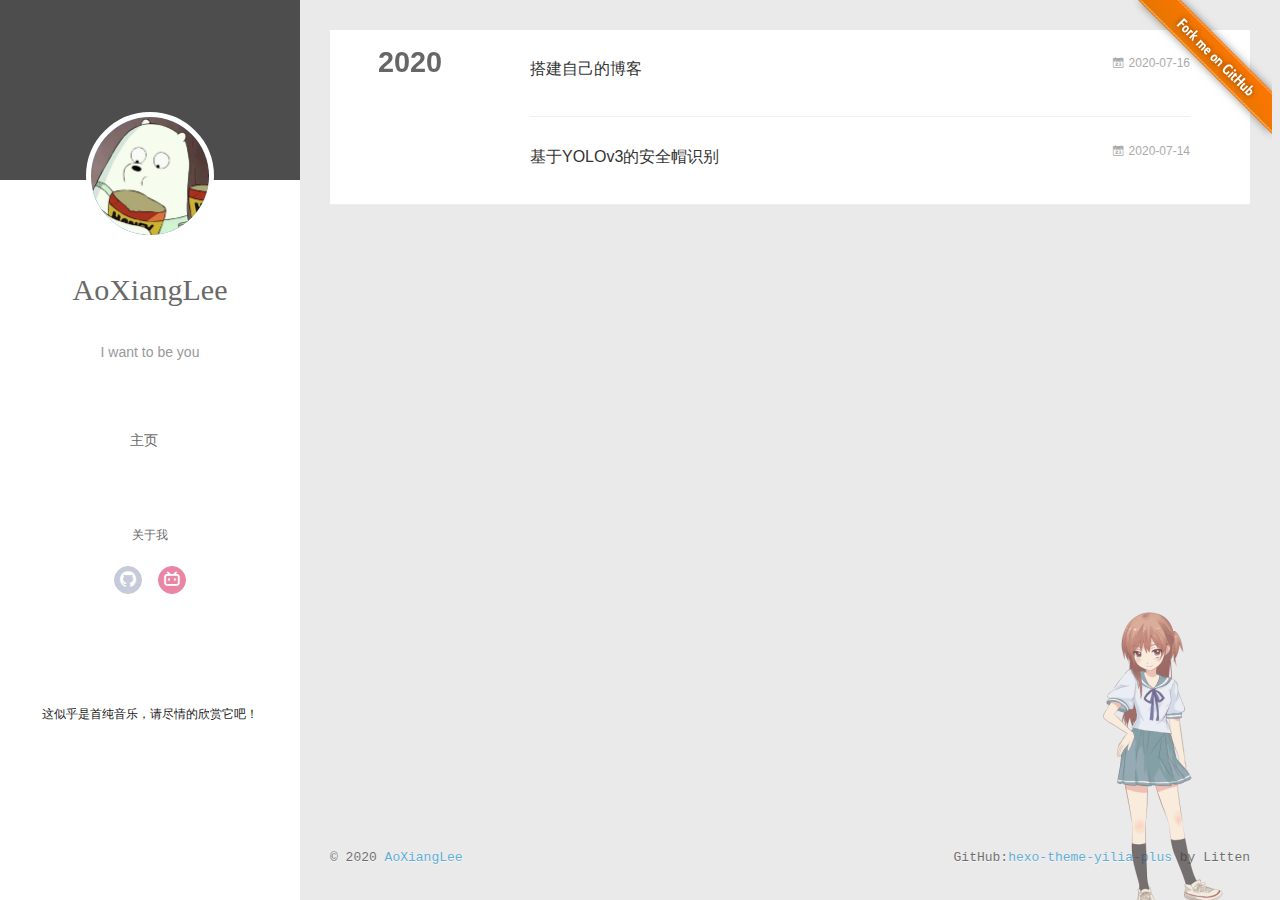
==== commit 1b003133: "Site updated: 2020-07-19 12:45:49" ====
--- a/archives/index.html
+++ b/archives/index.html
@@ -1,85 +1,16 @@
 <!DOCTYPE html>
-
-
-
-  
-
-
-<html class="theme-next muse use-motion" lang="en">
+<html>
 <head>
-  <meta charset="UTF-8"/>
-<meta http-equiv="X-UA-Compatible" content="IE=edge" />
-<meta name="viewport" content="width=device-width, initial-scale=1, maximum-scale=1"/>
-<meta name="theme-color" content="#222">
-
-
-
-
-
-
-
-
-
-<meta http-equiv="Cache-Control" content="no-transform" />
-<meta http-equiv="Cache-Control" content="no-siteapp" />
-
-
-
-
-
-
-
-
-
-
-
-
-
-
-
-
-  
-  
-  <link href="/lib/fancybox/source/jquery.fancybox.css?v=2.1.5" rel="stylesheet" type="text/css" />
-
-
-
-
-
-
-
-<link href="/lib/font-awesome/css/font-awesome.min.css?v=4.6.2" rel="stylesheet" type="text/css" />
-
-<link href="/css/main.css?v=5.1.4" rel="stylesheet" type="text/css" />
-
-
-  <link rel="apple-touch-icon" sizes="180x180" href="/images/apple-touch-icon-next.png?v=5.1.4">
-
-
-  <link rel="icon" type="image/png" sizes="32x32" href="/images/favicon-32x32-next.png?v=5.1.4">
-
-
-  <link rel="icon" type="image/png" sizes="16x16" href="/images/favicon-16x16-next.png?v=5.1.4">
-
-
-  <link rel="mask-icon" href="/images/logo.svg?v=5.1.4" color="#222">
-
-
-
-
-
-  <meta name="keywords" content="Hexo, NexT" />
-
-
-
-
-
-
-
-
-
-
-<meta name="description" content="只会一点点的程序员">
+  <meta charset="utf-8">
+  
+  <meta name="renderer" content="webkit">
+  <meta http-equiv="X-UA-Compatible" content="IE=edge" >
+  <link rel="dns-prefetch" href="http://yoursite.com">
+  <title>Archives | 点滴</title>
+  <meta name="generator" content="hexo-theme-yilia-plus">
+  <meta name="viewport" content="width=device-width, initial-scale=1, maximum-scale=1">
+  
+  <meta name="description" content="只会一点点的程序员">
 <meta property="og:type" content="website">
 <meta property="og:title" content="点滴">
 <meta property="og:url" content="http://yoursite.com/archives/index.html">
@@ -88,503 +19,486 @@
 <meta property="og:locale" content="en_US">
 <meta property="article:author" content="AoXiangLee">
 <meta name="twitter:card" content="summary">
-
-
-
-<script type="text/javascript" id="hexo.configurations">
-  var NexT = window.NexT || {};
-  var CONFIG = {
-    root: '/',
-    scheme: 'Muse',
-    version: '5.1.4',
-    sidebar: {"position":"left","display":"post","offset":12,"b2t":false,"scrollpercent":false,"onmobile":false},
-    fancybox: true,
-    tabs: true,
-    motion: {"enable":true,"async":false,"transition":{"post_block":"fadeIn","post_header":"slideDownIn","post_body":"slideDownIn","coll_header":"slideLeftIn","sidebar":"slideUpIn"}},
-    duoshuo: {
-      userId: '0',
-      author: 'Author'
-    },
-    algolia: {
-      applicationID: '',
-      apiKey: '',
-      indexName: '',
-      hits: {"per_page":10},
-      labels: {"input_placeholder":"Search for Posts","hits_empty":"We didn't find any results for the search: ${query}","hits_stats":"${hits} results found in ${time} ms"}
+  
+    <link rel="alternative" href="/atom.xml" title="点滴" type="application/atom+xml">
+  
+  
+    <link rel="icon" href="/favicon.ico">
+  
+  
+    <link rel="apple-touch-icon" href="/apple-touch-icon-180x180.png">
+  
+  <link rel="stylesheet" type="text/css" href="/./main.a5fda8.css">
+  <style type="text/css">
+    
+    #container.show {
+      background: linear-gradient(200deg,#a0cfe4,#e8c37e);
     }
-  };
+  </style>
+  
+
+  
+
+  
+    
+ 	  <script src="/lib/clickLove.js"></script>
+  
+  
+
+
+  
+
+</head>
+
+<body>
+  <div id="container" q-class="show:isCtnShow">
+    <canvas id="anm-canvas" class="anm-canvas"></canvas>
+    <div class="left-col" q-class="show:isShow">
+      
+
+
+<div class="overlay" style="background: #4d4d4d;"></div>
+<div class="intrude-less">
+	<header id="header" class="inner">
+		<a href="/" class="profilepic">
+			<img src="/uploads/head_sculpture.png" class="js-avatar">
+		</a>
+		<hgroup>
+			<h1 class="header-author"><a href="/">AoXiangLee</a></h1>
+		</hgroup>
+		
+		<p class="header-subtitle">I want to be you</p>
+		
+
+		<nav class="header-menu">
+			<ul>
+			
+				<li><a href="/" target="_blank">主页</a></li>
+			
+			</ul>
+		</nav>
+		<nav class="header-smart-menu">
+			
+				
+					<a q-on="click: openSlider(e, 'aboutme')" href="javascript:void(0)">关于我</a>
+				
+			
+		</nav>
+		<nav class="header-nav">
+			<div class="social">
+				
+					<a class="github" href="https://github.com/aoxianglee" title="GitHub" target="_blank"><i class="icon-github"></i></a>
+				
+					<a class="bilibili" href="https://space.bilibili.com/381761310" title="bilibili" target="_blank"><i class="icon-bilibili"></i></a>
+				
+			</div>
+		
+			
+			
+			
+			
+			<div>
+				<iframe frameborder="no" border="0" marginwidth="0" marginheight="0" width="240" height="86" src="//music.163.com/outchain/player?type=2&id=29816800&auto=1&height=66"></iframe>
+			</div>
+			
+				
+				<p style="font-size: 12px;">这似乎是首纯音乐，请尽情的欣赏它吧！<p>
+			
+		
+		</nav>
+	</header>		
+</div>
+
+    </div>
+    <div class="mid-col" q-class="show:isShow,hide:isShow|isFalse">
+      
+      
+      <a class="forkMe" style="position:absolute;z-index:999;top:0;right:0.5em;" 
+        href="https://github.com/aoxianglee" target="_blank">
+        <img src="/img/forkme.png"
+          class="attachment-full size-full" alt="Fork me on GitHub" data-recalc-dims="1"></a>
+      
+      
+<nav id="mobile-nav">
+  	<div class="overlay js-overlay" style="background: #4d4d4d"></div>
+	<div class="btnctn js-mobile-btnctn">
+  		<div class="slider-trigger list" q-on="click: openSlider(e)"><i class="icon icon-sort"></i></div>
+	</div>
+	<div class="intrude-less">
+		<header id="header" class="inner">
+			<div class="profilepic">
+				<a href="/">
+					<img src="/uploads/head_sculpture.png" class="js-avatar">
+				</a>
+			</div>
+			<hgroup>
+			  <h1 class="header-author js-header-author">AoXiangLee</h1>
+			</hgroup>
+			
+			<p class="header-subtitle"><i class="icon icon-quo-left"></i>I want to be you<i class="icon icon-quo-right"></i></p>
+			
+			
+			
+				
+			
+			
+			
+			<nav class="header-nav">
+				<div class="social">
+					
+						<a class="github" target="_blank" href="https://github.com/aoxianglee" title="GitHub"><i class="icon-github"></i></a>
+			        
+						<a class="bilibili" target="_blank" href="https://space.bilibili.com/381761310" title="bilibili"><i class="icon-bilibili"></i></a>
+			        
+				</div>
+			</nav>
+
+			<nav class="header-menu js-header-menu">
+				<ul style="width: 50%">
+				
+				
+					<li style="width: 100%"><a href="/">主页</a></li>
+		        
+				</ul>
+			</nav>
+		</header>				
+	</div>
+	<div class="mobile-mask" style="display:none" q-show="isShow"></div>
+</nav>
+
+      <div id="wrapper" class="body-wrap">
+        <div class="menu-l">
+          <div class="canvas-wrap">
+            <canvas data-colors="#eaeaea" data-sectionHeight="100" data-contentId="js-content" id="myCanvas1"
+              class="anm-canvas"></canvas>
+          </div>
+          <div id="js-content" class="content-ll">
+            
+  
+  
+    
+    
+      
+      
+      <section class="archives-wrap">
+        <div class="archive-year-wrap">
+          <a href="/archives/2020" class="archive-year">2020</a>
+        </div>
+        <div class="archives">
+    
+    <article class="archive-article archive-type-post">
+  <div class="archive-article-inner">
+    <header class="archive-article-header">
+      	<div class="article-meta">
+	      	
+<a href="/2020/07/16/%E6%90%AD%E5%BB%BA%E8%87%AA%E5%B7%B1%E7%9A%84%E5%8D%9A%E5%AE%A2/" class="archive-article-date">
+        <time datetime="2020-07-16T05:05:51.000Z" itemprop="datePublished"><i class="icon-calendar icon"></i>2020-07-16</time>
+</a>
+
+        </div>
+    	 
+  
+    <h1 itemprop="name">
+	
+	  <a class="archive-article-title" href="/2020/07/16/%E6%90%AD%E5%BB%BA%E8%87%AA%E5%B7%B1%E7%9A%84%E5%8D%9A%E5%AE%A2/" target="_blank">搭建自己的博客</a>
+  
+    </h1>
+  
+
+
+        <div class="article-info info-on-right">
+          
+          
+
+        </div>
+        <div class="clearfix"></div>
+    </header>
+  </div>
+</article>
+  
+    
+    
+    <article class="archive-article archive-type-post">
+  <div class="archive-article-inner">
+    <header class="archive-article-header">
+      	<div class="article-meta">
+	      	
+<a href="/2020/07/14/%E5%9F%BA%E4%BA%8EYOLOv3%E7%9A%84%E5%AE%89%E5%85%A8%E5%B8%BD%E8%AF%86%E5%88%AB/" class="archive-article-date">
+        <time datetime="2020-07-14T06:11:23.000Z" itemprop="datePublished"><i class="icon-calendar icon"></i>2020-07-14</time>
+</a>
+
+        </div>
+    	 
+  
+    <h1 itemprop="name">
+	
+	  <a class="archive-article-title" href="/2020/07/14/%E5%9F%BA%E4%BA%8EYOLOv3%E7%9A%84%E5%AE%89%E5%85%A8%E5%B8%BD%E8%AF%86%E5%88%AB/" target="_blank">基于YOLOv3的安全帽识别</a>
+  
+    </h1>
+  
+
+
+        <div class="article-info info-on-right">
+          
+          
+
+        </div>
+        <div class="clearfix"></div>
+    </header>
+  </div>
+</article>
+  
+  
+    </div></section>
+  
+
+    
+
+
+          </div>
+        </div>
+      </div>
+      <footer id="footer">
+  <div class="outer">
+    <div id="footer-info">
+    	<div class="footer-left">
+    		&copy; 2020 <a href="http://yoursite.com/" target="_blank">AoXiangLee</a>
+    	</div>
+      	<div class="footer-right">
+			
+			
+      		GitHub:<a href="https://github.com/JoeyBling/hexo-theme-yilia-plus" target="_blank">hexo-theme-yilia-plus</a> by Litten
+      	</div>
+    </div>
+  </div>
+  
+  
+	<script src="/lib/busuanzi.pure.js"></script>
+	
+  
+  
+	
+	<span id="busuanzi_container_site_pv" style="display:none">
+		本站总访问量<span id="busuanzi_value_site_pv"></span>次	
+	        <span class="post-meta-divider" >|</span>
+	</span>
+  	<span id="busuanzi_container_site_uv" style='display:none'>
+  		本站访客数<span id="busuanzi_value_site_uv"></span>人
+  	</span>
+  
+</footer>
+
+    </div>
+    <script>
+	var yiliaConfig = {
+		mathjax: false,
+		isHome: false,
+		isPost: false,
+		isArchive: true,
+		isTag: false,
+		isCategory: false,
+		open_in_new: true,
+		toc_hide_index: true,
+		root: "/",
+		innerArchive: false,
+		showTags: true
+	}
 </script>
 
-
-
-  <link rel="canonical" href="http://yoursite.com/archives/"/>
-
-
-
-
-
-  <title>Archive | 点滴</title>
-  
-
-
-
-
-
-
-
-
-<meta name="generator" content="Hexo 4.2.1"></head>
-
-<body itemscope itemtype="http://schema.org/WebPage" lang="en">
-
-  
-  
-    
-  
-
-  <div class="container sidebar-position-left page-archive">
-    <div class="headband"></div>
-
-    <header id="header" class="header" itemscope itemtype="http://schema.org/WPHeader">
-      <div class="header-inner"><div class="site-brand-wrapper">
-  <div class="site-meta ">
-    
-
-    <div class="custom-logo-site-title">
-      <a href="/"  class="brand" rel="start">
-        <span class="logo-line-before"><i></i></span>
-        <span class="site-title">点滴</span>
-        <span class="logo-line-after"><i></i></span>
-      </a>
-    </div>
-      
-        <p class="site-subtitle">I want to be you</p>
-      
+<script>!function(r){function e(t){if(i[t])return i[t].exports;var n=i[t]={exports:{},id:t,loaded:!1};return r[t].call(n.exports,n,n.exports,e),n.loaded=!0,n.exports}var i={};e.m=r,e.c=i,e.p="./",e(0)}([function(t,n,r){r(208),t.exports=r(205)},function(t,n,r){var d=r(3),y=r(46),g=r(26),b=r(27),x=r(47),m="prototype",S=function(t,n,r){var e,i,o,u,c=t&S.F,f=t&S.G,a=t&S.S,s=t&S.P,l=t&S.B,h=f?d:a?d[n]||(d[n]={}):(d[n]||{})[m],v=f?y:y[n]||(y[n]={}),p=v[m]||(v[m]={});for(e in f&&(r=n),r)o=((i=!c&&h&&void 0!==h[e])?h:r)[e],u=l&&i?x(o,d):s&&"function"==typeof o?x(Function.call,o):o,h&&b(h,e,o,t&S.U),v[e]!=o&&g(v,e,u),s&&p[e]!=o&&(p[e]=o)};d.core=y,S.F=1,S.G=2,S.S=4,S.P=8,S.B=16,S.W=32,S.U=64,S.R=128,t.exports=S},function(t,n,r){var e=r(5);t.exports=function(t){if(!e(t))throw TypeError(t+" is not an object!");return t}},function(t,n){var r=t.exports="undefined"!=typeof window&&window.Math==Math?window:"undefined"!=typeof self&&self.Math==Math?self:Function("return this")();"number"==typeof __g&&(__g=r)},function(t,n){t.exports=function(t){try{return!!t()}catch(t){return!0}}},function(t,n){t.exports=function(t){return"object"==typeof t?null!==t:"function"==typeof t}},function(t,n){var r=t.exports="undefined"!=typeof window&&window.Math==Math?window:"undefined"!=typeof self&&self.Math==Math?self:Function("return this")();"number"==typeof __g&&(__g=r)},function(t,n,r){var e=r(118)("wks"),i=r(79),o=r(3).Symbol,u="function"==typeof o;(t.exports=function(t){return e[t]||(e[t]=u&&o[t]||(u?o:i)("Symbol."+t))}).store=e},function(t,n,r){var e=r(49),i=Math.min;t.exports=function(t){return 0<t?i(e(t),9007199254740991):0}},function(t,n){var r={}.hasOwnProperty;t.exports=function(t,n){return r.call(t,n)}},function(t,n,r){t.exports=!r(4)(function(){return 7!=Object.defineProperty({},"a",{get:function(){return 7}}).a})},function(t,n,r){var e=r(2),i=r(174),o=r(53),u=Object.defineProperty;n.f=r(10)?Object.defineProperty:function(t,n,r){if(e(t),n=o(n,!0),e(r),i)try{return u(t,n,r)}catch(t){}if("get"in r||"set"in r)throw TypeError("Accessors not supported!");return"value"in r&&(t[n]=r.value),t}},function(t,n,r){t.exports=!r(20)(function(){return 7!=Object.defineProperty({},"a",{get:function(){return 7}}).a})},function(t,n,r){var e=r(14),i=r(24);t.exports=r(12)?function(t,n,r){return e.f(t,n,i(1,r))}:function(t,n,r){return t[n]=r,t}},function(t,n,r){var e=r(22),i=r(60),o=r(42),u=Object.defineProperty;n.f=r(12)?Object.defineProperty:function(t,n,r){if(e(t),n=o(n,!0),e(r),i)try{return u(t,n,r)}catch(t){}if("get"in r||"set"in r)throw TypeError("Accessors not supported!");return"value"in r&&(t[n]=r.value),t}},function(t,n,r){var e=r(96),i=r(34);t.exports=function(t){return e(i(t))}},function(t,n,r){var e=r(40)("wks"),i=r(25),o=r(6).Symbol,u="function"==typeof o;(t.exports=function(t){return e[t]||(e[t]=u&&o[t]||(u?o:i)("Symbol."+t))}).store=e},function(t,n,r){var e=r(51);t.exports=function(t){return Object(e(t))}},function(t,n){t.exports=function(t){return"object"==typeof t?null!==t:"function"==typeof t}},function(t,n){var r=t.exports={version:"2.6.9"};"number"==typeof __e&&(__e=r)},function(t,n){t.exports=function(t){try{return!!t()}catch(t){return!0}}},function(t,n){t.exports=function(t){if("function"!=typeof t)throw TypeError(t+" is not a function!");return t}},function(t,n,r){var e=r(18);t.exports=function(t){if(!e(t))throw TypeError(t+" is not an object!");return t}},function(t,n){t.exports=!0},function(t,n){t.exports=function(t,n){return{enumerable:!(1&t),configurable:!(2&t),writable:!(4&t),value:n}}},function(t,n){var r=0,e=Math.random();t.exports=function(t){return"Symbol(".concat(void 0===t?"":t,")_",(++r+e).toString(36))}},function(t,n,r){var e=r(11),i=r(75);t.exports=r(10)?function(t,n,r){return e.f(t,n,i(1,r))}:function(t,n,r){return t[n]=r,t}},function(t,n,r){var o=r(3),u=r(26),c=r(30),f=r(79)("src"),e=r(219),i="toString",a=(""+e).split(i);r(46).inspectSource=function(t){return e.call(t)},(t.exports=function(t,n,r,e){var i="function"==typeof r;i&&(c(r,"name")||u(r,"name",n)),t[n]!==r&&(i&&(c(r,f)||u(r,f,t[n]?""+t[n]:a.join(String(n)))),t===o?t[n]=r:e?t[n]?t[n]=r:u(t,n,r):(delete t[n],u(t,n,r)))})(Function.prototype,i,function(){return"function"==typeof this&&this[f]||e.call(this)})},function(t,n,r){var e=r(1),i=r(4),u=r(51),c=/"/g,o=function(t,n,r,e){var i=String(u(t)),o="<"+n;return""!==r&&(o+=" "+r+'="'+String(e).replace(c,"&quot;")+'"'),o+">"+i+"</"+n+">"};t.exports=function(n,t){var r={};r[n]=t(o),e(e.P+e.F*i(function(){var t=""[n]('"');return t!==t.toLowerCase()||3<t.split('"').length}),"String",r)}},function(t,n,r){var e=r(65),i=r(35);t.exports=Object.keys||function(t){return e(t,i)}},function(t,n){var r={}.hasOwnProperty;t.exports=function(t,n){return r.call(t,n)}},function(t,n,r){var e=r(117),i=r(75),o=r(33),u=r(53),c=r(30),f=r(174),a=Object.getOwnPropertyDescriptor;n.f=r(10)?a:function(t,n){if(t=o(t),n=u(n,!0),f)try{return a(t,n)}catch(t){}if(c(t,n))return i(!e.f.call(t,n),t[n])}},function(t,n,r){var e=r(30),i=r(17),o=r(154)("IE_PROTO"),u=Object.prototype;t.exports=Object.getPrototypeOf||function(t){return t=i(t),e(t,o)?t[o]:"function"==typeof t.constructor&&t instanceof t.constructor?t.constructor.prototype:t instanceof Object?u:null}},function(t,n,r){var e=r(116),i=r(51);t.exports=function(t){return e(i(t))}},function(t,n){t.exports=function(t){if(null==t)throw TypeError("Can't call method on  "+t);return t}},function(t,n){t.exports="constructor,hasOwnProperty,isPrototypeOf,propertyIsEnumerable,toLocaleString,toString,valueOf".split(",")},function(t,n){t.exports={}},function(t,n){n.f={}.propertyIsEnumerable},function(t,n,r){var e=r(14).f,i=r(9),o=r(16)("toStringTag");t.exports=function(t,n,r){t&&!i(t=r?t:t.prototype,o)&&e(t,o,{configurable:!0,value:n})}},function(t,n,r){var e=r(40)("keys"),i=r(25);t.exports=function(t){return e[t]||(e[t]=i(t))}},function(t,n,r){var e=r(19),i=r(6),o="__core-js_shared__",u=i[o]||(i[o]={});(t.exports=function(t,n){return u[t]||(u[t]=void 0!==n?n:{})})("versions",[]).push({version:e.version,mode:r(23)?"pure":"global",copyright:"© 2019 Denis Pushkarev (zloirock.ru)"})},function(t,n){var r=Math.ceil,e=Math.floor;t.exports=function(t){return isNaN(t=+t)?0:(0<t?e:r)(t)}},function(t,n,r){var i=r(18);t.exports=function(t,n){if(!i(t))return t;var r,e;if(n&&"function"==typeof(r=t.toString)&&!i(e=r.call(t)))return e;if("function"==typeof(r=t.valueOf)&&!i(e=r.call(t)))return e;if(!n&&"function"==typeof(r=t.toString)&&!i(e=r.call(t)))return e;throw TypeError("Can't convert object to primitive value")}},function(t,n,r){var e=r(6),i=r(19),o=r(23),u=r(44),c=r(14).f;t.exports=function(t){var n=i.Symbol||(i.Symbol=o?{}:e.Symbol||{});"_"==t.charAt(0)||t in n||c(n,t,{value:u.f(t)})}},function(t,n,r){n.f=r(16)},function(t,n){var r={}.toString;t.exports=function(t){return r.call(t).slice(8,-1)}},function(t,n){var r=t.exports={version:"2.6.9"};"number"==typeof __e&&(__e=r)},function(t,n,r){var o=r(21);t.exports=function(e,i,t){if(o(e),void 0===i)return e;switch(t){case 1:return function(t){return e.call(i,t)};case 2:return function(t,n){return e.call(i,t,n)};case 3:return function(t,n,r){return e.call(i,t,n,r)}}return function(){return e.apply(i,arguments)}}},function(t,n,r){"use strict";var e=r(4);t.exports=function(t,n){return!!t&&e(function(){n?t.call(null,function(){},1):t.call(null)})}},function(t,n){var r=Math.ceil,e=Math.floor;t.exports=function(t){return isNaN(t=+t)?0:(0<t?e:r)(t)}},function(t,n,r){var x=r(47),m=r(116),S=r(17),w=r(8),e=r(138);t.exports=function(l,t){var h=1==l,v=2==l,p=3==l,d=4==l,y=6==l,g=5==l||y,b=t||e;return function(t,n,r){for(var e,i,o=S(t),u=m(o),c=x(n,r,3),f=w(u.length),a=0,s=h?b(t,f):v?b(t,0):void 0;a<f;a++)if((g||a in u)&&(i=c(e=u[a],a,o),l))if(h)s[a]=i;else if(i)switch(l){case 3:return!0;case 5:return e;case 6:return a;case 2:s.push(e)}else if(d)return!1;return y?-1:p||d?d:s}}},function(t,n){t.exports=function(t){if(null==t)throw TypeError("Can't call method on  "+t);return t}},function(t,n,r){var i=r(1),o=r(46),u=r(4);t.exports=function(t,n){var r=(o.Object||{})[t]||Object[t],e={};e[t]=n(r),i(i.S+i.F*u(function(){r(1)}),"Object",e)}},function(t,n,r){var i=r(5);t.exports=function(t,n){if(!i(t))return t;var r,e;if(n&&"function"==typeof(r=t.toString)&&!i(e=r.call(t)))return e;if("function"==typeof(r=t.valueOf)&&!i(e=r.call(t)))return e;if(!n&&"function"==typeof(r=t.toString)&&!i(e=r.call(t)))return e;throw TypeError("Can't convert object to primitive value")}},function(t,n,r){var d=r(6),y=r(19),g=r(93),b=r(13),x=r(9),m="prototype",S=function(t,n,r){var e,i,o,u=t&S.F,c=t&S.G,f=t&S.S,a=t&S.P,s=t&S.B,l=t&S.W,h=c?y:y[n]||(y[n]={}),v=h[m],p=c?d:f?d[n]:(d[n]||{})[m];for(e in c&&(r=n),r)(i=!u&&p&&void 0!==p[e])&&x(h,e)||(o=i?p[e]:r[e],h[e]=c&&"function"!=typeof p[e]?r[e]:s&&i?g(o,d):l&&p[e]==o?function(e){var t=function(t,n,r){if(this instanceof e){switch(arguments.length){case 0:return new e;case 1:return new e(t);case 2:return new e(t,n)}return new e(t,n,r)}return e.apply(this,arguments)};return t[m]=e[m],t}(o):a&&"function"==typeof o?g(Function.call,o):o,a&&((h.virtual||(h.virtual={}))[e]=o,t&S.R&&v&&!v[e]&&b(v,e,o)))};S.F=1,S.G=2,S.S=4,S.P=8,S.B=16,S.W=32,S.U=64,S.R=128,t.exports=S},function(t,n,r){var e=r(34);t.exports=function(t){return Object(e(t))}},function(t,n,r){var o=r(196),e=r(1),i=r(118)("metadata"),u=i.store||(i.store=new(r(200))),c=function(t,n,r){var e=u.get(t);if(!e){if(!r)return;u.set(t,e=new o)}var i=e.get(n);if(!i){if(!r)return;e.set(n,i=new o)}return i};t.exports={store:u,map:c,has:function(t,n,r){var e=c(n,r,!1);return void 0!==e&&e.has(t)},get:function(t,n,r){var e=c(n,r,!1);return void 0===e?void 0:e.get(t)},set:function(t,n,r,e){c(r,e,!0).set(t,n)},keys:function(t,n){var r=c(t,n,!1),e=[];return r&&r.forEach(function(t,n){e.push(n)}),e},key:function(t){return void 0===t||"symbol"==typeof t?t:String(t)},exp:function(t){e(e.S,"Reflect",t)}}},function(t,n,r){"use strict";if(r(10)){var g=r(68),b=r(3),x=r(4),m=r(1),S=r(132),e=r(159),h=r(47),w=r(70),i=r(75),_=r(26),o=r(76),u=r(49),O=r(8),E=r(194),c=r(78),f=r(53),a=r(30),M=r(81),P=r(5),v=r(17),p=r(145),j=r(72),F=r(32),A=r(73).f,d=r(161),s=r(79),l=r(7),y=r(50),I=r(120),L=r(119),N=r(162),T=r(82),k=r(125),R=r(77),C=r(137),D=r(166),G=r(11),W=r(31),U=G.f,V=W.f,B=b.RangeError,q=b.TypeError,z=b.Uint8Array,K="ArrayBuffer",H="Shared"+K,J="BYTES_PER_ELEMENT",$="prototype",Y=Array[$],X=e.ArrayBuffer,Q=e.DataView,Z=y(0),tt=y(2),nt=y(3),rt=y(4),et=y(5),it=y(6),ot=I(!0),ut=I(!1),ct=N.values,ft=N.keys,at=N.entries,st=Y.lastIndexOf,lt=Y.reduce,ht=Y.reduceRight,vt=Y.join,pt=Y.sort,dt=Y.slice,yt=Y.toString,gt=Y.toLocaleString,bt=l("iterator"),xt=l("toStringTag"),mt=s("typed_constructor"),St=s("def_constructor"),wt=S.CONSTR,_t=S.TYPED,Ot=S.VIEW,Et="Wrong length!",Mt=y(1,function(t,n){return It(L(t,t[St]),n)}),Pt=x(function(){return 1===new z(new Uint16Array([1]).buffer)[0]}),jt=!!z&&!!z[$].set&&x(function(){new z(1).set({})}),Ft=function(t,n){var r=u(t);if(r<0||r%n)throw B("Wrong offset!");return r},At=function(t){if(P(t)&&_t in t)return t;throw q(t+" is not a typed array!")},It=function(t,n){if(!(P(t)&&mt in t))throw q("It is not a typed array constructor!");return new t(n)},Lt=function(t,n){return Nt(L(t,t[St]),n)},Nt=function(t,n){for(var r=0,e=n.length,i=It(t,e);r<e;)i[r]=n[r++];return i},Tt=function(t,n,r){U(t,n,{get:function(){return this._d[r]}})},kt=function(t){var n,r,e,i,o,u,c=v(t),f=arguments.length,a=1<f?arguments[1]:void 0,s=void 0!==a,l=d(c);if(null!=l&&!p(l)){for(u=l.call(c),e=[],n=0;!(o=u.next()).done;n++)e.push(o.value);c=e}for(s&&2<f&&(a=h(a,arguments[2],2)),n=0,r=O(c.length),i=It(this,r);n<r;n++)i[n]=s?a(c[n],n):c[n];return i},Rt=function(){for(var t=0,n=arguments.length,r=It(this,n);t<n;)r[t]=arguments[t++];return r},Ct=!!z&&x(function(){gt.call(new z(1))}),Dt=function(){return gt.apply(Ct?dt.call(At(this)):At(this),arguments)},Gt={copyWithin:function(t,n){return D.call(At(this),t,n,2<arguments.length?arguments[2]:void 0)},every:function(t){return rt(At(this),t,1<arguments.length?arguments[1]:void 0)},fill:function(t){return C.apply(At(this),arguments)},filter:function(t){return Lt(this,tt(At(this),t,1<arguments.length?arguments[1]:void 0))},find:function(t){return et(At(this),t,1<arguments.length?arguments[1]:void 0)},findIndex:function(t){return it(At(this),t,1<arguments.length?arguments[1]:void 0)},forEach:function(t){Z(At(this),t,1<arguments.length?arguments[1]:void 0)},indexOf:function(t){return ut(At(this),t,1<arguments.length?arguments[1]:void 0)},includes:function(t){return ot(At(this),t,1<arguments.length?arguments[1]:void 0)},join:function(t){return vt.apply(At(this),arguments)},lastIndexOf:function(t){return st.apply(At(this),arguments)},map:function(t){return Mt(At(this),t,1<arguments.length?arguments[1]:void 0)},reduce:function(t){return lt.apply(At(this),arguments)},reduceRight:function(t){return ht.apply(At(this),arguments)},reverse:function(){for(var t,n=this,r=At(n).length,e=Math.floor(r/2),i=0;i<e;)t=n[i],n[i++]=n[--r],n[r]=t;return n},some:function(t){return nt(At(this),t,1<arguments.length?arguments[1]:void 0)},sort:function(t){return pt.call(At(this),t)},subarray:function(t,n){var r=At(this),e=r.length,i=c(t,e);return new(L(r,r[St]))(r.buffer,r.byteOffset+i*r.BYTES_PER_ELEMENT,O((void 0===n?e:c(n,e))-i))}},Wt=function(t,n){return Lt(this,dt.call(At(this),t,n))},Ut=function(t){At(this);var n=Ft(arguments[1],1),r=this.length,e=v(t),i=O(e.length),o=0;if(r<i+n)throw B(Et);for(;o<i;)this[n+o]=e[o++]},Vt={entries:function(){return at.call(At(this))},keys:function(){return ft.call(At(this))},values:function(){return ct.call(At(this))}},Bt=function(t,n){return P(t)&&t[_t]&&"symbol"!=typeof n&&n in t&&String(+n)==String(n)},qt=function(t,n){return Bt(t,n=f(n,!0))?i(2,t[n]):V(t,n)},zt=function(t,n,r){return!(Bt(t,n=f(n,!0))&&P(r)&&a(r,"value"))||a(r,"get")||a(r,"set")||r.configurable||a(r,"writable")&&!r.writable||a(r,"enumerable")&&!r.enumerable?U(t,n,r):(t[n]=r.value,t)};wt||(W.f=qt,G.f=zt),m(m.S+m.F*!wt,"Object",{getOwnPropertyDescriptor:qt,defineProperty:zt}),x(function(){yt.call({})})&&(yt=gt=function(){return vt.call(this)});var Kt=o({},Gt);o(Kt,Vt),_(Kt,bt,Vt.values),o(Kt,{slice:Wt,set:Ut,constructor:function(){},toString:yt,toLocaleString:Dt}),Tt(Kt,"buffer","b"),Tt(Kt,"byteOffset","o"),Tt(Kt,"byteLength","l"),Tt(Kt,"length","e"),U(Kt,xt,{get:function(){return this[_t]}}),t.exports=function(t,l,n,o){var h=t+((o=!!o)?"Clamped":"")+"Array",r="get"+t,u="set"+t,v=b[h],c=v||{},e=v&&F(v),i=!v||!S.ABV,f={},a=v&&v[$],p=function(t,i){U(t,i,{get:function(){return t=i,(n=this._d).v[r](t*l+n.o,Pt);var t,n},set:function(t){return n=i,r=t,e=this._d,o&&(r=(r=Math.round(r))<0?0:255<r?255:255&r),void e.v[u](n*l+e.o,r,Pt);var n,r,e},enumerable:!0})};i?(v=n(function(t,n,r,e){w(t,v,h,"_d");var i,o,u,c,f=0,a=0;if(P(n)){if(!(n instanceof X||(c=M(n))==K||c==H))return _t in n?Nt(v,n):kt.call(v,n);i=n,a=Ft(r,l);var s=n.byteLength;if(void 0===e){if(s%l)throw B(Et);if((o=s-a)<0)throw B(Et)}else if(s<(o=O(e)*l)+a)throw B(Et);u=o/l}else u=E(n),i=new X(o=u*l);for(_(t,"_d",{b:i,o:a,l:o,e:u,v:new Q(i)});f<u;)p(t,f++)}),a=v[$]=j(Kt),_(a,"constructor",v)):x(function(){v(1)})&&x(function(){new v(-1)})&&k(function(t){new v,new v(null),new v(1.5),new v(t)},!0)||(v=n(function(t,n,r,e){var i;return w(t,v,h),P(n)?n instanceof X||(i=M(n))==K||i==H?void 0!==e?new c(n,Ft(r,l),e):void 0!==r?new c(n,Ft(r,l)):new c(n):_t in n?Nt(v,n):kt.call(v,n):new c(E(n))}),Z(e!==Function.prototype?A(c).concat(A(e)):A(c),function(t){t in v||_(v,t,c[t])}),v[$]=a,g||(a.constructor=v));var s=a[bt],d=!!s&&("values"==s.name||null==s.name),y=Vt.values;_(v,mt,!0),_(a,_t,h),_(a,Ot,!0),_(a,St,v),(o?new v(1)[xt]==h:xt in a)||U(a,xt,{get:function(){return h}}),f[h]=v,m(m.G+m.W+m.F*(v!=c),f),m(m.S,h,{BYTES_PER_ELEMENT:l}),m(m.S+m.F*x(function(){c.of.call(v,1)}),h,{from:kt,of:Rt}),J in a||_(a,J,l),m(m.P,h,Gt),R(h),m(m.P+m.F*jt,h,{set:Ut}),m(m.P+m.F*!d,h,Vt),g||a.toString==yt||(a.toString=yt),m(m.P+m.F*x(function(){new v(1).slice()}),h,{slice:Wt}),m(m.P+m.F*(x(function(){return[1,2].toLocaleString()!=new v([1,2]).toLocaleString()})||!x(function(){a.toLocaleString.call([1,2])})),h,{toLocaleString:Dt}),T[h]=d?s:y,g||d||_(a,bt,y)}}else t.exports=function(){}},function(t,n){var r={}.toString;t.exports=function(t){return r.call(t).slice(8,-1)}},function(t,n,r){var e=r(18),i=r(6).document,o=e(i)&&e(i.createElement);t.exports=function(t){return o?i.createElement(t):{}}},function(t,n,r){t.exports=!r(12)&&!r(20)(function(){return 7!=Object.defineProperty(r(59)("div"),"a",{get:function(){return 7}}).a})},function(t,n,r){"use strict";var x=r(23),m=r(54),S=r(66),w=r(13),_=r(36),O=r(98),E=r(38),M=r(104),P=r(16)("iterator"),j=!([].keys&&"next"in[].keys()),F="values",A=function(){return this};t.exports=function(t,n,r,e,i,o,u){O(r,n,e);var c,f,a,s=function(t){if(!j&&t in p)return p[t];switch(t){case"keys":case F:return function(){return new r(this,t)}}return function(){return new r(this,t)}},l=n+" Iterator",h=i==F,v=!1,p=t.prototype,d=p[P]||p["@@iterator"]||i&&p[i],y=d||s(i),g=i?h?s("entries"):y:void 0,b="Array"==n&&p.entries||d;if(b&&((a=M(b.call(new t)))!==Object.prototype&&a.next&&(E(a,l,!0),x||"function"==typeof a[P]||w(a,P,A))),h&&d&&d.name!==F&&(v=!0,y=function(){return d.call(this)}),x&&!u||!j&&!v&&p[P]||w(p,P,y),_[n]=y,_[l]=A,i)if(c={values:h?y:s(F),keys:o?y:s("keys"),entries:g},u)for(f in c)f in p||S(p,f,c[f]);else m(m.P+m.F*(j||v),n,c);return c}},function(t,n,e){var i=e(22),o=e(101),u=e(35),c=e(39)("IE_PROTO"),f=function(){},a="prototype",s=function(){var t,n=e(59)("iframe"),r=u.length;for(n.style.display="none",e(95).appendChild(n),n.src="javascript:",(t=n.contentWindow.document).open(),t.write("<script>document.F=Object<\/script>"),t.close(),s=t.F;r--;)delete s[a][u[r]];return s()};t.exports=Object.create||function(t,n){var r;return null!==t?(f[a]=i(t),r=new f,f[a]=null,r[c]=t):r=s(),void 0===n?r:o(r,n)}},function(t,n,r){var e=r(65),i=r(35).concat("length","prototype");n.f=Object.getOwnPropertyNames||function(t){return e(t,i)}},function(t,n){n.f=Object.getOwnPropertySymbols},function(t,n,r){var u=r(9),c=r(15),f=r(92)(!1),a=r(39)("IE_PROTO");t.exports=function(t,n){var r,e=c(t),i=0,o=[];for(r in e)r!=a&&u(e,r)&&o.push(r);for(;n.length>i;)u(e,r=n[i++])&&(~f(o,r)||o.push(r));return o}},function(t,n,r){t.exports=r(13)},function(t,n,r){var e=r(7)("unscopables"),i=Array.prototype;null==i[e]&&r(26)(i,e,{}),t.exports=function(t){i[e][t]=!0}},function(t,n){t.exports=!1},function(t,n,r){var e=r(79)("meta"),i=r(5),o=r(30),u=r(11).f,c=0,f=Object.isExtensible||function(){return!0},a=!r(4)(function(){return f(Object.preventExtensions({}))}),s=function(t){u(t,e,{value:{i:"O"+ ++c,w:{}}})},l=t.exports={KEY:e,NEED:!1,fastKey:function(t,n){if(!i(t))return"symbol"==typeof t?t:("string"==typeof t?"S":"P")+t;if(!o(t,e)){if(!f(t))return"F";if(!n)return"E";s(t)}return t[e].i},getWeak:function(t,n){if(!o(t,e)){if(!f(t))return!0;if(!n)return!1;s(t)}return t[e].w},onFreeze:function(t){return a&&l.NEED&&f(t)&&!o(t,e)&&s(t),t}}},function(t,n){t.exports=function(t,n,r,e){if(!(t instanceof n)||void 0!==e&&e in t)throw TypeError(r+": incorrect invocation!");return t}},function(t,n,r){var h=r(47),v=r(177),p=r(145),d=r(2),y=r(8),g=r(161),b={},x={};(n=t.exports=function(t,n,r,e,i){var o,u,c,f,a=i?function(){return t}:g(t),s=h(r,e,n?2:1),l=0;if("function"!=typeof a)throw TypeError(t+" is not iterable!");if(p(a)){for(o=y(t.length);l<o;l++)if((f=n?s(d(u=t[l])[0],u[1]):s(t[l]))===b||f===x)return f}else for(c=a.call(t);!(u=c.next()).done;)if((f=v(c,s,u.value,n))===b||f===x)return f}).BREAK=b,n.RETURN=x},function(t,n,e){var i=e(2),o=e(183),u=e(141),c=e(154)("IE_PROTO"),f=function(){},a="prototype",s=function(){var t,n=e(140)("iframe"),r=u.length;for(n.style.display="none",e(143).appendChild(n),n.src="javascript:",(t=n.contentWindow.document).open(),t.write("<script>document.F=Object<\/script>"),t.close(),s=t.F;r--;)delete s[a][u[r]];return s()};t.exports=Object.create||function(t,n){var r;return null!==t?(f[a]=i(t),r=new f,f[a]=null,r[c]=t):r=s(),void 0===n?r:o(r,n)}},function(t,n,r){var e=r(185),i=r(141).concat("length","prototype");n.f=Object.getOwnPropertyNames||function(t){return e(t,i)}},function(t,n,r){var e=r(185),i=r(141);t.exports=Object.keys||function(t){return e(t,i)}},function(t,n){t.exports=function(t,n){return{enumerable:!(1&t),configurable:!(2&t),writable:!(4&t),value:n}}},function(t,n,r){var i=r(27);t.exports=function(t,n,r){for(var e in n)i(t,e,n[e],r);return t}},function(t,n,r){"use strict";var e=r(3),i=r(11),o=r(10),u=r(7)("species");t.exports=function(t){var n=e[t];o&&n&&!n[u]&&i.f(n,u,{configurable:!0,get:function(){return this}})}},function(t,n,r){var e=r(49),i=Math.max,o=Math.min;t.exports=function(t,n){return(t=e(t))<0?i(t+n,0):o(t,n)}},function(t,n){var r=0,e=Math.random();t.exports=function(t){return"Symbol(".concat(void 0===t?"":t,")_",(++r+e).toString(36))}},function(t,n,r){var e=r(5);t.exports=function(t,n){if(!e(t)||t._t!==n)throw TypeError("Incompatible receiver, "+n+" required!");return t}},function(t,n,r){var i=r(45),o=r(7)("toStringTag"),u="Arguments"==i(function(){return arguments}());t.exports=function(t){var n,r,e;return void 0===t?"Undefined":null===t?"Null":"string"==typeof(r=function(t,n){try{return t[n]}catch(t){}}(n=Object(t),o))?r:u?i(n):"Object"==(e=i(n))&&"function"==typeof n.callee?"Arguments":e}},function(t,n){t.exports={}},function(t,n,r){var e=r(11).f,i=r(30),o=r(7)("toStringTag");t.exports=function(t,n,r){t&&!i(t=r?t:t.prototype,o)&&e(t,o,{configurable:!0,value:n})}},function(t,n,r){var u=r(1),e=r(51),c=r(4),f=r(157),i="["+f+"]",o=RegExp("^"+i+i+"*"),a=RegExp(i+i+"*$"),s=function(t,n,r){var e={},i=c(function(){return!!f[t]()||"​+"!="​+"[t]()}),o=e[t]=i?n(l):f[t];r&&(e[r]=o),u(u.P+u.F*i,"String",e)},l=s.trim=function(t,n){return t=String(e(t)),1&n&&(t=t.replace(o,"")),2&n&&(t=t.replace(a,"")),t};t.exports=s},function(t,n,r){t.exports={default:r(88),__esModule:!0}},function(t,n,r){t.exports={default:r(89),__esModule:!0}},function(t,n,r){"use strict";function e(t){return t&&t.__esModule?t:{default:t}}n.__esModule=!0;var i=e(r(86)),o=e(r(85)),u="function"==typeof o.default&&"symbol"==typeof i.default?function(t){return typeof t}:function(t){return t&&"function"==typeof o.default&&t.constructor===o.default&&t!==o.default.prototype?"symbol":typeof t};n.default="function"==typeof o.default&&"symbol"===u(i.default)?function(t){return void 0===t?"undefined":u(t)}:function(t){return t&&"function"==typeof o.default&&t.constructor===o.default&&t!==o.default.prototype?"symbol":void 0===t?"undefined":u(t)}},function(t,n,r){r(111),r(109),r(112),r(113),t.exports=r(19).Symbol},function(t,n,r){r(110),r(114),t.exports=r(44).f("iterator")},function(t,n){t.exports=function(t){if("function"!=typeof t)throw TypeError(t+" is not a function!");return t}},function(t,n){t.exports=function(){}},function(t,n,r){var f=r(15),a=r(107),s=r(106);t.exports=function(c){return function(t,n,r){var e,i=f(t),o=a(i.length),u=s(r,o);if(c&&n!=n){for(;u<o;)if((e=i[u++])!=e)return!0}else for(;u<o;u++)if((c||u in i)&&i[u]===n)return c||u||0;return!c&&-1}}},function(t,n,r){var o=r(90);t.exports=function(e,i,t){if(o(e),void 0===i)return e;switch(t){case 1:return function(t){return e.call(i,t)};case 2:return function(t,n){return e.call(i,t,n)};case 3:return function(t,n,r){return e.call(i,t,n,r)}}return function(){return e.apply(i,arguments)}}},function(t,n,r){var c=r(29),f=r(64),a=r(37);t.exports=function(t){var n=c(t),r=f.f;if(r)for(var e,i=r(t),o=a.f,u=0;i.length>u;)o.call(t,e=i[u++])&&n.push(e);return n}},function(t,n,r){var e=r(6).document;t.exports=e&&e.documentElement},function(t,n,r){var e=r(58);t.exports=Object("z").propertyIsEnumerable(0)?Object:function(t){return"String"==e(t)?t.split(""):Object(t)}},function(t,n,r){var e=r(58);t.exports=Array.isArray||function(t){return"Array"==e(t)}},function(t,n,r){"use strict";var e=r(62),i=r(24),o=r(38),u={};r(13)(u,r(16)("iterator"),function(){return this}),t.exports=function(t,n,r){t.prototype=e(u,{next:i(1,r)}),o(t,n+" Iterator")}},function(t,n){t.exports=function(t,n){return{value:n,done:!!t}}},function(t,n,r){var e=r(25)("meta"),i=r(18),o=r(9),u=r(14).f,c=0,f=Object.isExtensible||function(){return!0},a=!r(20)(function(){return f(Object.preventExtensions({}))}),s=function(t){u(t,e,{value:{i:"O"+ ++c,w:{}}})},l=t.exports={KEY:e,NEED:!1,fastKey:function(t,n){if(!i(t))return"symbol"==typeof t?t:("string"==typeof t?"S":"P")+t;if(!o(t,e)){if(!f(t))return"F";if(!n)return"E";s(t)}return t[e].i},getWeak:function(t,n){if(!o(t,e)){if(!f(t))return!0;if(!n)return!1;s(t)}return t[e].w},onFreeze:function(t){return a&&l.NEED&&f(t)&&!o(t,e)&&s(t),t}}},function(t,n,r){var u=r(14),c=r(22),f=r(29);t.exports=r(12)?Object.defineProperties:function(t,n){c(t);for(var r,e=f(n),i=e.length,o=0;o<i;)u.f(t,r=e[o++],n[r]);return t}},function(t,n,r){var e=r(37),i=r(24),o=r(15),u=r(42),c=r(9),f=r(60),a=Object.getOwnPropertyDescriptor;n.f=r(12)?a:function(t,n){if(t=o(t),n=u(n,!0),f)try{return a(t,n)}catch(t){}if(c(t,n))return i(!e.f.call(t,n),t[n])}},function(t,n,r){var e=r(15),i=r(63).f,o={}.toString,u="object"==typeof window&&window&&Object.getOwnPropertyNames?Object.getOwnPropertyNames(window):[];t.exports.f=function(t){return u&&"[object Window]"==o.call(t)?function(t){try{return i(t)}catch(t){return u.slice()}}(t):i(e(t))}},function(t,n,r){var e=r(9),i=r(55),o=r(39)("IE_PROTO"),u=Object.prototype;t.exports=Object.getPrototypeOf||function(t){return t=i(t),e(t,o)?t[o]:"function"==typeof t.constructor&&t instanceof t.constructor?t.constructor.prototype:t instanceof Object?u:null}},function(t,n,r){var f=r(41),a=r(34);t.exports=function(c){return function(t,n){var r,e,i=String(a(t)),o=f(n),u=i.length;return o<0||u<=o?c?"":void 0:(r=i.charCodeAt(o))<55296||56319<r||o+1===u||(e=i.charCodeAt(o+1))<56320||57343<e?c?i.charAt(o):r:c?i.slice(o,o+2):e-56320+(r-55296<<10)+65536}}},function(t,n,r){var e=r(41),i=Math.max,o=Math.min;t.exports=function(t,n){return(t=e(t))<0?i(t+n,0):o(t,n)}},function(t,n,r){var e=r(41),i=Math.min;t.exports=function(t){return 0<t?i(e(t),9007199254740991):0}},function(t,n,r){"use strict";var e=r(91),i=r(99),o=r(36),u=r(15);t.exports=r(61)(Array,"Array",function(t,n){this._t=u(t),this._i=0,this._k=n},function(){var t=this._t,n=this._k,r=this._i++;return!t||r>=t.length?(this._t=void 0,i(1)):i(0,"keys"==n?r:"values"==n?t[r]:[r,t[r]])},"values"),o.Arguments=o.Array,e("keys"),e("values"),e("entries")},function(t,n){},function(t,n,r){"use strict";var e=r(105)(!0);r(61)(String,"String",function(t){this._t=String(t),this._i=0},function(){var t,n=this._t,r=this._i;return r>=n.length?{value:void 0,done:!0}:(t=e(n,r),this._i+=t.length,{value:t,done:!1})})},function(t,n,r){"use strict";var e=r(6),u=r(9),i=r(12),o=r(54),c=r(66),f=r(100).KEY,a=r(20),s=r(40),l=r(38),h=r(25),v=r(16),p=r(44),d=r(43),y=r(94),g=r(97),b=r(22),x=r(18),m=r(55),S=r(15),w=r(42),_=r(24),O=r(62),E=r(103),M=r(102),P=r(64),j=r(14),F=r(29),A=M.f,I=j.f,L=E.f,N=e.Symbol,T=e.JSON,k=T&&T.stringify,R="prototype",C=v("_hidden"),D=v("toPrimitive"),G={}.propertyIsEnumerable,W=s("symbol-registry"),U=s("symbols"),V=s("op-symbols"),B=Object[R],q="function"==typeof N&&!!P.f,z=e.QObject,K=!z||!z[R]||!z[R].findChild,H=i&&a(function(){return 7!=O(I({},"a",{get:function(){return I(this,"a",{value:7}).a}})).a})?function(t,n,r){var e=A(B,n);e&&delete B[n],I(t,n,r),e&&t!==B&&I(B,n,e)}:I,J=function(t){var n=U[t]=O(N[R]);return n._k=t,n},$=q&&"symbol"==typeof N.iterator?function(t){return"symbol"==typeof t}:function(t){return t instanceof N},Y=function(t,n,r){return t===B&&Y(V,n,r),b(t),n=w(n,!0),b(r),u(U,n)?(r.enumerable?(u(t,C)&&t[C][n]&&(t[C][n]=!1),r=O(r,{enumerable:_(0,!1)})):(u(t,C)||I(t,C,_(1,{})),t[C][n]=!0),H(t,n,r)):I(t,n,r)},X=function(t,n){b(t);for(var r,e=y(n=S(n)),i=0,o=e.length;i<o;)Y(t,r=e[i++],n[r]);return t},Q=function(t){var n=G.call(this,t=w(t,!0));return!(this===B&&u(U,t)&&!u(V,t))&&(!(n||!u(this,t)||!u(U,t)||u(this,C)&&this[C][t])||n)},Z=function(t,n){if(t=S(t),n=w(n,!0),t!==B||!u(U,n)||u(V,n)){var r=A(t,n);return!r||!u(U,n)||u(t,C)&&t[C][n]||(r.enumerable=!0),r}},tt=function(t){for(var n,r=L(S(t)),e=[],i=0;r.length>i;)u(U,n=r[i++])||n==C||n==f||e.push(n);return e},nt=function(t){for(var n,r=t===B,e=L(r?V:S(t)),i=[],o=0;e.length>o;)!u(U,n=e[o++])||r&&!u(B,n)||i.push(U[n]);return i};q||(c((N=function(){if(this instanceof N)throw TypeError("Symbol is not a constructor!");var n=h(0<arguments.length?arguments[0]:void 0),r=function(t){this===B&&r.call(V,t),u(this,C)&&u(this[C],n)&&(this[C][n]=!1),H(this,n,_(1,t))};return i&&K&&H(B,n,{configurable:!0,set:r}),J(n)})[R],"toString",function(){return this._k}),M.f=Z,j.f=Y,r(63).f=E.f=tt,r(37).f=Q,P.f=nt,i&&!r(23)&&c(B,"propertyIsEnumerable",Q,!0),p.f=function(t){return J(v(t))}),o(o.G+o.W+o.F*!q,{Symbol:N});for(var rt="hasInstance,isConcatSpreadable,iterator,match,replace,search,species,split,toPrimitive,toStringTag,unscopables".split(","),et=0;rt.length>et;)v(rt[et++]);for(var it=F(v.store),ot=0;it.length>ot;)d(it[ot++]);o(o.S+o.F*!q,"Symbol",{for:function(t){return u(W,t+="")?W[t]:W[t]=N(t)},keyFor:function(t){if(!$(t))throw TypeError(t+" is not a symbol!");for(var n in W)if(W[n]===t)return n},useSetter:function(){K=!0},useSimple:function(){K=!1}}),o(o.S+o.F*!q,"Object",{create:function(t,n){return void 0===n?O(t):X(O(t),n)},defineProperty:Y,defineProperties:X,getOwnPropertyDescriptor:Z,getOwnPropertyNames:tt,getOwnPropertySymbols:nt});var ut=a(function(){P.f(1)});o(o.S+o.F*ut,"Object",{getOwnPropertySymbols:function(t){return P.f(m(t))}}),T&&o(o.S+o.F*(!q||a(function(){var t=N();return"[null]"!=k([t])||"{}"!=k({a:t})||"{}"!=k(Object(t))})),"JSON",{stringify:function(t){for(var n,r,e=[t],i=1;arguments.length>i;)e.push(arguments[i++]);if(r=n=e[1],(x(n)||void 0!==t)&&!$(t))return g(n)||(n=function(t,n){if("function"==typeof r&&(n=r.call(this,t,n)),!$(n))return n}),e[1]=n,k.apply(T,e)}}),N[R][D]||r(13)(N[R],D,N[R].valueOf),l(N,"Symbol"),l(Math,"Math",!0),l(e.JSON,"JSON",!0)},function(t,n,r){r(43)("asyncIterator")},function(t,n,r){r(43)("observable")},function(t,n,r){r(108);for(var e=r(6),i=r(13),o=r(36),u=r(16)("toStringTag"),c="CSSRuleList,CSSStyleDeclaration,CSSValueList,ClientRectList,DOMRectList,DOMStringList,DOMTokenList,DataTransferItemList,FileList,HTMLAllCollection,HTMLCollection,HTMLFormElement,HTMLSelectElement,MediaList,MimeTypeArray,NamedNodeMap,NodeList,PaintRequestList,Plugin,PluginArray,SVGLengthList,SVGNumberList,SVGPathSegList,SVGPointList,SVGStringList,SVGTransformList,SourceBufferList,StyleSheetList,TextTrackCueList,TextTrackList,TouchList".split(","),f=0;f<c.length;f++){var a=c[f],s=e[a],l=s&&s.prototype;l&&!l[u]&&i(l,u,a),o[a]=o.Array}},function(t,n,r){"use strict";var e=r(2);t.exports=function(){var t=e(this),n="";return t.global&&(n+="g"),t.ignoreCase&&(n+="i"),t.multiline&&(n+="m"),t.unicode&&(n+="u"),t.sticky&&(n+="y"),n}},function(t,n,r){var e=r(45);t.exports=Object("z").propertyIsEnumerable(0)?Object:function(t){return"String"==e(t)?t.split(""):Object(t)}},function(t,n){n.f={}.propertyIsEnumerable},function(t,n,r){var e=r(46),i=r(3),o="__core-js_shared__",u=i[o]||(i[o]={});(t.exports=function(t,n){return u[t]||(u[t]=void 0!==n?n:{})})("versions",[]).push({version:e.version,mode:r(68)?"pure":"global",copyright:"© 2019 Denis Pushkarev (zloirock.ru)"})},function(t,n,r){var i=r(2),o=r(21),u=r(7)("species");t.exports=function(t,n){var r,e=i(t).constructor;return void 0===e||null==(r=i(e)[u])?n:o(r)}},function(t,n,r){var f=r(33),a=r(8),s=r(78);t.exports=function(c){return function(t,n,r){var e,i=f(t),o=a(i.length),u=s(r,o);if(c&&n!=n){for(;u<o;)if((e=i[u++])!=e)return!0}else for(;u<o;u++)if((c||u in i)&&i[u]===n)return c||u||0;return!c&&-1}}},function(t,n,r){"use strict";var g=r(3),b=r(1),x=r(27),m=r(76),S=r(69),w=r(71),_=r(70),O=r(5),E=r(4),M=r(125),P=r(83),j=r(144);t.exports=function(e,t,n,r,i,o){var u=g[e],c=u,f=i?"set":"add",a=c&&c.prototype,s={},l=function(t){var r=a[t];x(a,t,"delete"==t?function(t){return!(o&&!O(t))&&r.call(this,0===t?0:t)}:"has"==t?function(t){return!(o&&!O(t))&&r.call(this,0===t?0:t)}:"get"==t?function(t){return o&&!O(t)?void 0:r.call(this,0===t?0:t)}:"add"==t?function(t){return r.call(this,0===t?0:t),this}:function(t,n){return r.call(this,0===t?0:t,n),this})};if("function"==typeof c&&(o||a.forEach&&!E(function(){(new c).entries().next()}))){var h=new c,v=h[f](o?{}:-0,1)!=h,p=E(function(){h.has(1)}),d=M(function(t){new c(t)}),y=!o&&E(function(){for(var t=new c,n=5;n--;)t[f](n,n);return!t.has(-0)});d||(((c=t(function(t,n){_(t,c,e);var r=j(new u,t,c);return null!=n&&w(n,i,r[f],r),r})).prototype=a).constructor=c),(p||y)&&(l("delete"),l("has"),i&&l("get")),(y||v)&&l(f),o&&a.clear&&delete a.clear}else c=r.getConstructor(t,e,i,f),m(c.prototype,n),S.NEED=!0;return P(c,e),s[e]=c,b(b.G+b.W+b.F*(c!=u),s),o||r.setStrong(c,e,i),c}},function(t,n,r){"use strict";r(197);var s=r(27),l=r(26),h=r(4),v=r(51),p=r(7),d=r(152),y=p("species"),g=!h(function(){var t=/./;return t.exec=function(){var t=[];return t.groups={a:"7"},t},"7"!=="".replace(t,"$<a>")}),b=function(){var t=/(?:)/,n=t.exec;t.exec=function(){return n.apply(this,arguments)};var r="ab".split(t);return 2===r.length&&"a"===r[0]&&"b"===r[1]}();t.exports=function(r,t,n){var e=p(r),o=!h(function(){var t={};return t[e]=function(){return 7},7!=""[r](t)}),i=o?!h(function(){var t=!1,n=/a/;return n.exec=function(){return t=!0,null},"split"===r&&(n.constructor={},n.constructor[y]=function(){return n}),n[e](""),!t}):void 0;if(!o||!i||"replace"===r&&!g||"split"===r&&!b){var u=/./[e],c=n(v,e,""[r],function(t,n,r,e,i){return n.exec===d?o&&!i?{done:!0,value:u.call(n,r,e)}:{done:!0,value:t.call(r,n,e)}:{done:!1}}),f=c[0],a=c[1];s(String.prototype,r,f),l(RegExp.prototype,e,2==t?function(t,n){return a.call(t,this,n)}:function(t){return a.call(t,this)})}}},function(t,n,r){var e=r(45);t.exports=Array.isArray||function(t){return"Array"==e(t)}},function(t,n,r){var e=r(5),i=r(45),o=r(7)("match");t.exports=function(t){var n;return e(t)&&(void 0!==(n=t[o])?!!n:"RegExp"==i(t))}},function(t,n,r){var o=r(7)("iterator"),u=!1;try{var e=[7][o]();e.return=function(){u=!0},Array.from(e,function(){throw 2})}catch(t){}t.exports=function(t,n){if(!n&&!u)return!1;var r=!1;try{var e=[7],i=e[o]();i.next=function(){return{done:r=!0}},e[o]=function(){return i},t(e)}catch(t){}return r}},function(t,n,r){"use strict";t.exports=r(68)||!r(4)(function(){var t=Math.random();__defineSetter__.call(null,t,function(){}),delete r(3)[t]})},function(t,n){n.f=Object.getOwnPropertySymbols},function(t,n,r){"use strict";var i=r(81),o=RegExp.prototype.exec;t.exports=function(t,n){var r=t.exec;if("function"==typeof r){var e=r.call(t,n);if("object"!=typeof e)throw new TypeError("RegExp exec method returned something other than an Object or null");return e}if("RegExp"!==i(t))throw new TypeError("RegExp#exec called on incompatible receiver");return o.call(t,n)}},function(t,n,r){"use strict";var e=r(1),u=r(21),c=r(47),f=r(71);t.exports=function(t){e(e.S,t,{from:function(t){var n,r,e,i,o=arguments[1];return u(this),(n=void 0!==o)&&u(o),null==t?new this:(r=[],n?(e=0,i=c(o,arguments[2],2),f(t,!1,function(t){r.push(i(t,e++))})):f(t,!1,r.push,r),new this(r))}})}},function(t,n,r){"use strict";var e=r(1);t.exports=function(t){e(e.S,t,{of:function(){for(var t=arguments.length,n=new Array(t);t--;)n[t]=arguments[t];return new this(n)}})}},function(t,n,r){var f=r(49),a=r(51);t.exports=function(c){return function(t,n){var r,e,i=String(a(t)),o=f(n),u=i.length;return o<0||u<=o?c?"":void 0:(r=i.charCodeAt(o))<55296||56319<r||o+1===u||(e=i.charCodeAt(o+1))<56320||57343<e?c?i.charAt(o):r:c?i.slice(o,o+2):e-56320+(r-55296<<10)+65536}}},function(t,n,r){for(var e,i=r(3),o=r(26),u=r(79),c=u("typed_array"),f=u("view"),a=!(!i.ArrayBuffer||!i.DataView),s=a,l=0,h="Int8Array,Uint8Array,Uint8ClampedArray,Int16Array,Uint16Array,Int32Array,Uint32Array,Float32Array,Float64Array".split(",");l<9;)(e=i[h[l++]])?(o(e.prototype,c,!0),o(e.prototype,f,!0)):s=!1;t.exports={ABV:a,CONSTR:s,TYPED:c,VIEW:f}},function(t,n,r){var e=r(3).navigator;t.exports=e&&e.userAgent||""},function(t,n){"use strict";var r,e={versions:(r=window.navigator.userAgent,{trident:-1<r.indexOf("Trident"),presto:-1<r.indexOf("Presto"),webKit:-1<r.indexOf("AppleWebKit"),gecko:-1<r.indexOf("Gecko")&&-1==r.indexOf("KHTML"),mobile:!!r.match(/AppleWebKit.*Mobile.*/),ios:!!r.match(/\(i[^;]+;( U;)? CPU.+Mac OS X/),android:-1<r.indexOf("Android")||-1<r.indexOf("Linux"),iPhone:-1<r.indexOf("iPhone")||-1<r.indexOf("Mac"),iPad:-1<r.indexOf("iPad"),webApp:-1==r.indexOf("Safari"),weixin:-1==r.indexOf("MicroMessenger")})};t.exports=e},function(t,n,r){"use strict";var e,i=r(87),l=(e=i)&&e.__esModule?e:{default:e},h=function(){function n(t,n,r){return n||r?String.fromCharCode(n||r):o[t]||t}function r(t){return s[t]}var e=/&quot;|&lt;|&gt;|&amp;|&nbsp;|&apos;|&#(\d+);|&#(\d+)/g,i=/['<> "&]/g,o={"&quot;":'"',"&lt;":"<","&gt;":">","&amp;":"&","&nbsp;":" "},u=/\u00a0/g,c=/<br\s*\/?>/gi,f=/\r?\n/g,a=/\s/g,s={};for(var t in o)s[o[t]]=t;return o["&apos;"]="'",s["'"]="&#39;",{encode:function(t){return t?(""+t).replace(i,r).replace(f,"<br/>").replace(a,"&nbsp;"):""},decode:function(t){return t?(""+t).replace(c,"\n").replace(e,n).replace(u," "):""},encodeBase16:function(t){if(!t)return t;for(var n=[],r=0,e=(t+="").length;r<e;r++)n.push(t.charCodeAt(r).toString(16).toUpperCase());return n.join("")},encodeBase16forJSON:function(t){if(!t)return t;for(var n=[],r=0,e=(t=t.replace(/[\u4E00-\u9FBF]/gi,function(t){return escape(t).replace("%u","\\u")})).length;r<e;r++)n.push(t.charCodeAt(r).toString(16).toUpperCase());return n.join("")},decodeBase16:function(t){if(!t)return t;for(var n=[],r=0,e=(t+="").length;r<e;r+=2)n.push(String.fromCharCode("0x"+t.slice(r,r+2)));return n.join("")},encodeObject:function(t){if(t instanceof Array)for(var n=0,r=t.length;n<r;n++)t[n]=h.encodeObject(t[n]);else if("object"==(void 0===t?"undefined":(0,l.default)(t)))for(var e in t)t[e]=h.encodeObject(t[e]);else if("string"==typeof t)return h.encode(t);return t},loadScript:function(t){var n=document.createElement("script");document.getElementsByTagName("body")[0].appendChild(n),n.setAttribute("src",t)},addLoadEvent:function(t){var n=window.onload;"function"!=typeof window.onload?window.onload=t:window.onload=function(){n(),t()}}}}();t.exports=h},function(t,n,r){"use strict";var e=r(131)(!0);t.exports=function(t,n,r){return n+(r?e(t,n).length:1)}},function(t,n,r){"use strict";var c=r(17),f=r(78),a=r(8);t.exports=function(t){for(var n=c(this),r=a(n.length),e=arguments.length,i=f(1<e?arguments[1]:void 0,r),o=2<e?arguments[2]:void 0,u=void 0===o?r:f(o,r);i<u;)n[i++]=t;return n}},function(t,n,r){var e=r(215);t.exports=function(t,n){return new(e(t))(n)}},function(t,n,r){"use strict";var e=r(11),i=r(75);t.exports=function(t,n,r){n in t?e.f(t,n,i(0,r)):t[n]=r}},function(t,n,r){var e=r(5),i=r(3).document,o=e(i)&&e(i.createElement);t.exports=function(t){return o?i.createElement(t):{}}},function(t,n){t.exports="constructor,hasOwnProperty,isPrototypeOf,propertyIsEnumerable,toLocaleString,toString,valueOf".split(",")},function(t,n,r){var e=r(7)("match");t.exports=function(n){var r=/./;try{"/./"[n](r)}catch(t){try{return r[e]=!1,!"/./"[n](r)}catch(n){}}return!0}},function(t,n,r){var e=r(3).document;t.exports=e&&e.documentElement},function(t,n,r){var o=r(5),u=r(153).set;t.exports=function(t,n,r){var e,i=n.constructor;return i!==r&&"function"==typeof i&&(e=i.prototype)!==r.prototype&&o(e)&&u&&u(t,e),t}},function(t,n,r){var e=r(82),i=r(7)("iterator"),o=Array.prototype;t.exports=function(t){return void 0!==t&&(e.Array===t||o[i]===t)}},function(t,n,r){"use strict";var e=r(72),i=r(75),o=r(83),u={};r(26)(u,r(7)("iterator"),function(){return this}),t.exports=function(t,n,r){t.prototype=e(u,{next:i(1,r)}),o(t,n+" Iterator")}},function(t,n,r){"use strict";var x=r(68),m=r(1),S=r(27),w=r(26),_=r(82),O=r(146),E=r(83),M=r(32),P=r(7)("iterator"),j=!([].keys&&"next"in[].keys()),F="values",A=function(){return this};t.exports=function(t,n,r,e,i,o,u){O(r,n,e);var c,f,a,s=function(t){if(!j&&t in p)return p[t];switch(t){case"keys":case F:return function(){return new r(this,t)}}return function(){return new r(this,t)}},l=n+" Iterator",h=i==F,v=!1,p=t.prototype,d=p[P]||p["@@iterator"]||i&&p[i],y=d||s(i),g=i?h?s("entries"):y:void 0,b="Array"==n&&p.entries||d;if(b&&((a=M(b.call(new t)))!==Object.prototype&&a.next&&(E(a,l,!0),x||"function"==typeof a[P]||w(a,P,A))),h&&d&&d.name!==F&&(v=!0,y=function(){return d.call(this)}),x&&!u||!j&&!v&&p[P]||w(p,P,y),_[n]=y,_[l]=A,i)if(c={values:h?y:s(F),keys:o?y:s("keys"),entries:g},u)for(f in c)f in p||S(p,f,c[f]);else m(m.P+m.F*(j||v),n,c);return c}},function(t,n){var r=Math.expm1;t.exports=!r||22025.465794806718<r(10)||r(10)<22025.465794806718||-2e-17!=r(-2e-17)?function(t){return 0==(t=+t)?t:-1e-6<t&&t<1e-6?t+t*t/2:Math.exp(t)-1}:r},function(t,n){t.exports=Math.sign||function(t){return 0==(t=+t)||t!=t?t:t<0?-1:1}},function(t,n,r){var c=r(3),f=r(158).set,a=c.MutationObserver||c.WebKitMutationObserver,s=c.process,l=c.Promise,h="process"==r(45)(s);t.exports=function(){var r,e,i,t=function(){var t,n;for(h&&(t=s.domain)&&t.exit();r;){n=r.fn,r=r.next;try{n()}catch(t){throw r?i():e=void 0,t}}e=void 0,t&&t.enter()};if(h)i=function(){s.nextTick(t)};else if(!a||c.navigator&&c.navigator.standalone)if(l&&l.resolve){var n=l.resolve(void 0);i=function(){n.then(t)}}else i=function(){f.call(c,t)};else{var o=!0,u=document.createTextNode("");new a(t).observe(u,{characterData:!0}),i=function(){u.data=o=!o}}return function(t){var n={fn:t,next:void 0};e&&(e.next=n),r||(r=n,i()),e=n}}},function(t,n,r){"use strict";function e(t){var r,e;this.promise=new t(function(t,n){if(void 0!==r||void 0!==e)throw TypeError("Bad Promise constructor");r=t,e=n}),this.resolve=i(r),this.reject=i(e)}var i=r(21);t.exports.f=function(t){return new e(t)}},function(t,n,r){"use strict";var e,i,u=r(115),c=RegExp.prototype.exec,f=String.prototype.replace,o=c,a="lastIndex",s=(e=/a/,i=/b*/g,c.call(e,"a"),c.call(i,"a"),0!==e[a]||0!==i[a]),l=void 0!==/()??/.exec("")[1];(s||l)&&(o=function(t){var n,r,e,i,o=this;return l&&(r=new RegExp("^"+o.source+"$(?!\\s)",u.call(o))),s&&(n=o[a]),e=c.call(o,t),s&&e&&(o[a]=o.global?e.index+e[0].length:n),l&&e&&1<e.length&&f.call(e[0],r,function(){for(i=1;i<arguments.length-2;i++)void 0===arguments[i]&&(e[i]=void 0)}),e}),t.exports=o},function(t,n,i){var r=i(5),e=i(2),o=function(t,n){if(e(t),!r(n)&&null!==n)throw TypeError(n+": can't set as prototype!")};t.exports={set:Object.setPrototypeOf||("__proto__"in{}?function(t,r,e){try{(e=i(47)(Function.call,i(31).f(Object.prototype,"__proto__").set,2))(t,[]),r=!(t instanceof Array)}catch(t){r=!0}return function(t,n){return o(t,n),r?t.__proto__=n:e(t,n),t}}({},!1):void 0),check:o}},function(t,n,r){var e=r(118)("keys"),i=r(79);t.exports=function(t){return e[t]||(e[t]=i(t))}},function(t,n,r){var e=r(124),i=r(51);t.exports=function(t,n,r){if(e(n))throw TypeError("String#"+r+" doesn't accept regex!");return String(i(t))}},function(t,n,r){"use strict";var i=r(49),o=r(51);t.exports=function(t){var n=String(o(this)),r="",e=i(t);if(e<0||e==1/0)throw RangeError("Count can't be negative");for(;0<e;(e>>>=1)&&(n+=n))1&e&&(r+=n);return r}},function(t,n){t.exports="\t\n\v\f\r   ᠎             　\u2028\u2029\ufeff"},function(t,n,r){var e,i,o,u=r(47),c=r(175),f=r(143),a=r(140),s=r(3),l=s.process,h=s.setImmediate,v=s.clearImmediate,p=s.MessageChannel,d=s.Dispatch,y=0,g={},b="onreadystatechange",x=function(){var t=+this;if(g.hasOwnProperty(t)){var n=g[t];delete g[t],n()}},m=function(t){x.call(t.data)};h&&v||(h=function(t){for(var n=[],r=1;arguments.length>r;)n.push(arguments[r++]);return g[++y]=function(){c("function"==typeof t?t:Function(t),n)},e(y),y},v=function(t){delete g[t]},"process"==r(45)(l)?e=function(t){l.nextTick(u(x,t,1))}:d&&d.now?e=function(t){d.now(u(x,t,1))}:p?(o=(i=new p).port2,i.port1.onmessage=m,e=u(o.postMessage,o,1)):s.addEventListener&&"function"==typeof postMessage&&!s.importScripts?(e=function(t){s.postMessage(t+"","*")},s.addEventListener("message",m,!1)):e=b in a("script")?function(t){f.appendChild(a("script"))[b]=function(){f.removeChild(this),x.call(t)}}:function(t){setTimeout(u(x,t,1),0)}),t.exports={set:h,clear:v}},function(t,n,r){"use strict";function e(t,n,r){var e,i,o,u=new Array(r),c=8*r-n-1,f=(1<<c)-1,a=f>>1,s=23===n?W(2,-24)-W(2,-77):0,l=0,h=t<0||0===t&&1/t<0?1:0;for((t=G(t))!=t||t===C?(i=t!=t?1:0,e=f):(e=U(V(t)/B),t*(o=W(2,-e))<1&&(e--,o*=2),2<=(t+=1<=e+a?s/o:s*W(2,1-a))*o&&(e++,o/=2),f<=e+a?(i=0,e=f):1<=e+a?(i=(t*o-1)*W(2,n),e+=a):(i=t*W(2,a-1)*W(2,n),e=0));8<=n;u[l++]=255&i,i/=256,n-=8);for(e=e<<n|i,c+=n;0<c;u[l++]=255&e,e/=256,c-=8);return u[--l]|=128*h,u}function i(t,n,r){var e,i=8*r-n-1,o=(1<<i)-1,u=o>>1,c=i-7,f=r-1,a=t[f--],s=127&a;for(a>>=7;0<c;s=256*s+t[f],f--,c-=8);for(e=s&(1<<-c)-1,s>>=-c,c+=n;0<c;e=256*e+t[f],f--,c-=8);if(0===s)s=1-u;else{if(s===o)return e?NaN:a?-C:C;e+=W(2,n),s-=u}return(a?-1:1)*e*W(2,s-n)}function o(t){return t[3]<<24|t[2]<<16|t[1]<<8|t[0]}function u(t){return[255&t]}function c(t){return[255&t,t>>8&255]}function f(t){return[255&t,t>>8&255,t>>16&255,t>>24&255]}function a(t){return e(t,52,8)}function s(t){return e(t,23,4)}function l(t,n,r){M(t[I],n,{get:function(){return this[r]}})}function h(t,n,r,e){var i=O(+r);if(i+n>t[H])throw R(L);var o=t[K]._b,u=i+t[J],c=o.slice(u,u+n);return e?c:c.reverse()}function v(t,n,r,e,i,o){var u=O(+r);if(u+n>t[H])throw R(L);for(var c=t[K]._b,f=u+t[J],a=e(+i),s=0;s<n;s++)c[f+s]=a[o?s:n-s-1]}var p=r(3),d=r(10),y=r(68),g=r(132),b=r(26),x=r(76),m=r(4),S=r(70),w=r(49),_=r(8),O=r(194),E=r(73).f,M=r(11).f,P=r(137),j=r(83),F="ArrayBuffer",A="DataView",I="prototype",L="Wrong index!",N=p[F],T=p[A],k=p.Math,R=p.RangeError,C=p.Infinity,D=N,G=k.abs,W=k.pow,U=k.floor,V=k.log,B=k.LN2,q="byteLength",z="byteOffset",K=d?"_b":"buffer",H=d?"_l":q,J=d?"_o":z;if(g.ABV){if(!m(function(){N(1)})||!m(function(){new N(-1)})||m(function(){return new N,new N(1.5),new N(NaN),N.name!=F})){for(var $,Y=(N=function(t){return S(this,N),new D(O(t))})[I]=D[I],X=E(D),Q=0;X.length>Q;)($=X[Q++])in N||b(N,$,D[$]);y||(Y.constructor=N)}var Z=new T(new N(2)),tt=T[I].setInt8;Z.setInt8(0,2147483648),Z.setInt8(1,2147483649),!Z.getInt8(0)&&Z.getInt8(1)||x(T[I],{setInt8:function(t,n){tt.call(this,t,n<<24>>24)},setUint8:function(t,n){tt.call(this,t,n<<24>>24)}},!0)}else N=function(t){S(this,N,F);var n=O(t);this._b=P.call(new Array(n),0),this[H]=n},T=function(t,n,r){S(this,T,A),S(t,N,A);var e=t[H],i=w(n);if(i<0||e<i)throw R("Wrong offset!");if(e<i+(r=void 0===r?e-i:_(r)))throw R("Wrong length!");this[K]=t,this[J]=i,this[H]=r},d&&(l(N,q,"_l"),l(T,"buffer","_b"),l(T,q,"_l"),l(T,z,"_o")),x(T[I],{getInt8:function(t){return h(this,1,t)[0]<<24>>24},getUint8:function(t){return h(this,1,t)[0]},getInt16:function(t){var n=h(this,2,t,arguments[1]);return(n[1]<<8|n[0])<<16>>16},getUint16:function(t){var n=h(this,2,t,arguments[1]);return n[1]<<8|n[0]},getInt32:function(t){return o(h(this,4,t,arguments[1]))},getUint32:function(t){return o(h(this,4,t,arguments[1]))>>>0},getFloat32:function(t){return i(h(this,4,t,arguments[1]),23,4)},getFloat64:function(t){return i(h(this,8,t,arguments[1]),52,8)},setInt8:function(t,n){v(this,1,t,u,n)},setUint8:function(t,n){v(this,1,t,u,n)},setInt16:function(t,n){v(this,2,t,c,n,arguments[2])},setUint16:function(t,n){v(this,2,t,c,n,arguments[2])},setInt32:function(t,n){v(this,4,t,f,n,arguments[2])},setUint32:function(t,n){v(this,4,t,f,n,arguments[2])},setFloat32:function(t,n){v(this,4,t,s,n,arguments[2])},setFloat64:function(t,n){v(this,8,t,a,n,arguments[2])}});j(N,F),j(T,A),b(T[I],g.VIEW,!0),n[F]=N,n[A]=T},function(t,n,r){var e=r(3),i=r(46),o=r(68),u=r(195),c=r(11).f;t.exports=function(t){var n=i.Symbol||(i.Symbol=o?{}:e.Symbol||{});"_"==t.charAt(0)||t in n||c(n,t,{value:u.f(t)})}},function(t,n,r){var e=r(81),i=r(7)("iterator"),o=r(82);t.exports=r(46).getIteratorMethod=function(t){if(null!=t)return t[i]||t["@@iterator"]||o[e(t)]}},function(t,n,r){"use strict";var e=r(67),i=r(178),o=r(82),u=r(33);t.exports=r(147)(Array,"Array",function(t,n){this._t=u(t),this._i=0,this._k=n},function(){var t=this._t,n=this._k,r=this._i++;return!t||r>=t.length?(this._t=void 0,i(1)):i(0,"keys"==n?r:"values"==n?t[r]:[r,t[r]])},"values"),o.Arguments=o.Array,e("keys"),e("values"),e("entries")},function(t,n){t.exports=function(t,n){t.classList?t.classList.add(n):t.className+=" "+n}},function(t,n){t.exports=function(t,n){if(t.classList)t.classList.remove(n);else{var r=new RegExp("(^|\\b)"+n.split(" ").join("|")+"(\\b|$)","gi");t.className=t.className.replace(r," ")}}},function(t,n,r){var e=r(45);t.exports=function(t,n){if("number"!=typeof t&&"Number"!=e(t))throw TypeError(n);return+t}},function(t,n,r){"use strict";var a=r(17),s=r(78),l=r(8);t.exports=[].copyWithin||function(t,n){var r=a(this),e=l(r.length),i=s(t,e),o=s(n,e),u=2<arguments.length?arguments[2]:void 0,c=Math.min((void 0===u?e:s(u,e))-o,e-i),f=1;for(o<i&&i<o+c&&(f=-1,o+=c-1,i+=c-1);0<c--;)o in r?r[i]=r[o]:delete r[i],i+=f,o+=f;return r}},function(t,n,r){var e=r(71);t.exports=function(t,n){var r=[];return e(t,!1,r.push,r,n),r}},function(t,n,r){var s=r(21),l=r(17),h=r(116),v=r(8);t.exports=function(t,n,r,e,i){s(n);var o=l(t),u=h(o),c=v(o.length),f=i?c-1:0,a=i?-1:1;if(r<2)for(;;){if(f in u){e=u[f],f+=a;break}if(f+=a,i?f<0:c<=f)throw TypeError("Reduce of empty array with no initial value")}for(;i?0<=f:f<c;f+=a)f in u&&(e=n(e,u[f],f,o));return e}},function(t,n,r){"use strict";var o=r(21),u=r(5),c=r(175),f=[].slice,a={};t.exports=Function.bind||function(n){var r=o(this),e=f.call(arguments,1),i=function(){var t=e.concat(f.call(arguments));return this instanceof i?function(t,n,r){if(!(n in a)){for(var e=[],i=0;i<n;i++)e[i]="a["+i+"]";a[n]=Function("F,a","return new F("+e.join(",")+")")}return a[n](t,r)}(r,t.length,t):c(r,t,n)};return u(r.prototype)&&(i.prototype=r.prototype),i}},function(t,n,r){"use strict";var u=r(11).f,c=r(72),f=r(76),a=r(47),s=r(70),l=r(71),e=r(147),i=r(178),o=r(77),h=r(10),v=r(69).fastKey,p=r(80),d=h?"_s":"size",y=function(t,n){var r,e=v(n);if("F"!==e)return t._i[e];for(r=t._f;r;r=r.n)if(r.k==n)return r};t.exports={getConstructor:function(t,o,r,e){var i=t(function(t,n){s(t,i,o,"_i"),t._t=o,t._i=c(null),t._f=void 0,t._l=void 0,t[d]=0,null!=n&&l(n,r,t[e],t)});return f(i.prototype,{clear:function(){for(var t=p(this,o),n=t._i,r=t._f;r;r=r.n)r.r=!0,r.p&&(r.p=r.p.n=void 0),delete n[r.i];t._f=t._l=void 0,t[d]=0},delete:function(t){var n=p(this,o),r=y(n,t);if(r){var e=r.n,i=r.p;delete n._i[r.i],r.r=!0,i&&(i.n=e),e&&(e.p=i),n._f==r&&(n._f=e),n._l==r&&(n._l=i),n[d]--}return!!r},forEach:function(t){p(this,o);for(var n,r=a(t,1<arguments.length?arguments[1]:void 0,3);n=n?n.n:this._f;)for(r(n.v,n.k,this);n&&n.r;)n=n.p},has:function(t){return!!y(p(this,o),t)}}),h&&u(i.prototype,"size",{get:function(){return p(this,o)[d]}}),i},def:function(t,n,r){var e,i,o=y(t,n);return o?o.v=r:(t._l=o={i:i=v(n,!0),k:n,v:r,p:e=t._l,n:void 0,r:!1},t._f||(t._f=o),e&&(e.n=o),t[d]++,"F"!==i&&(t._i[i]=o)),t},getEntry:y,setStrong:function(t,r,n){e(t,r,function(t,n){this._t=p(t,r),this._k=n,this._l=void 0},function(){for(var t=this,n=t._k,r=t._l;r&&r.r;)r=r.p;return t._t&&(t._l=r=r?r.n:t._t._f)?i(0,"keys"==n?r.k:"values"==n?r.v:[r.k,r.v]):(t._t=void 0,i(1))},n?"entries":"values",!n,!0),o(r)}}},function(t,n,r){var e=r(81),i=r(167);t.exports=function(t){return function(){if(e(this)!=t)throw TypeError(t+"#toJSON isn't generic");return i(this)}}},function(t,n,r){"use strict";var u=r(76),c=r(69).getWeak,i=r(2),f=r(5),a=r(70),s=r(71),e=r(50),l=r(30),h=r(80),o=e(5),v=e(6),p=0,d=function(t){return t._l||(t._l=new y)},y=function(){this.a=[]},g=function(t,n){return o(t.a,function(t){return t[0]===n})};y.prototype={get:function(t){var n=g(this,t);if(n)return n[1]},has:function(t){return!!g(this,t)},set:function(t,n){var r=g(this,t);r?r[1]=n:this.a.push([t,n])},delete:function(n){var t=v(this.a,function(t){return t[0]===n});return~t&&this.a.splice(t,1),!!~t}},t.exports={getConstructor:function(t,r,e,i){var o=t(function(t,n){a(t,o,r,"_i"),t._t=r,t._i=p++,t._l=void 0,null!=n&&s(n,e,t[i],t)});return u(o.prototype,{delete:function(t){if(!f(t))return!1;var n=c(t);return!0===n?d(h(this,r)).delete(t):n&&l(n,this._i)&&delete n[this._i]},has:function(t){if(!f(t))return!1;var n=c(t);return!0===n?d(h(this,r)).has(t):n&&l(n,this._i)}}),o},def:function(t,n,r){var e=c(i(n),!0);return!0===e?d(t).set(n,r):e[t._i]=r,t},ufstore:d}},function(t,n,r){"use strict";var p=r(123),d=r(5),y=r(8),g=r(47),b=r(7)("isConcatSpreadable");t.exports=function t(n,r,e,i,o,u,c,f){for(var a,s,l=o,h=0,v=!!c&&g(c,f,3);h<i;){if(h in e){if(a=v?v(e[h],h,r):e[h],s=!1,d(a)&&(s=void 0!==(s=a[b])?!!s:p(a)),s&&0<u)l=t(n,r,a,y(a.length),l,u-1)-1;else{if(9007199254740991<=l)throw TypeError();n[l]=a}l++}h++}return l}},function(t,n,r){t.exports=!r(10)&&!r(4)(function(){return 7!=Object.defineProperty(r(140)("div"),"a",{get:function(){return 7}}).a})},function(t,n){t.exports=function(t,n,r){var e=void 0===r;switch(n.length){case 0:return e?t():t.call(r);case 1:return e?t(n[0]):t.call(r,n[0]);case 2:return e?t(n[0],n[1]):t.call(r,n[0],n[1]);case 3:return e?t(n[0],n[1],n[2]):t.call(r,n[0],n[1],n[2]);case 4:return e?t(n[0],n[1],n[2],n[3]):t.call(r,n[0],n[1],n[2],n[3])}return t.apply(r,n)}},function(t,n,r){var e=r(5),i=Math.floor;t.exports=function(t){return!e(t)&&isFinite(t)&&i(t)===t}},function(t,n,r){var o=r(2);t.exports=function(t,n,r,e){try{return e?n(o(r)[0],r[1]):n(r)}catch(n){var i=t.return;throw void 0!==i&&o(i.call(t)),n}}},function(t,n){t.exports=function(t,n){return{value:n,done:!!t}}},function(t,n,r){var o=r(149),e=Math.pow,u=e(2,-52),c=e(2,-23),f=e(2,127)*(2-c),a=e(2,-126);t.exports=Math.fround||function(t){var n,r,e=Math.abs(t),i=o(t);return e<a?i*(e/a/c+1/u-1/u)*a*c:f<(r=(n=(1+c/u)*e)-(n-e))||r!=r?i*(1/0):i*r}},function(t,n){t.exports=Math.log1p||function(t){return-1e-8<(t=+t)&&t<1e-8?t-t*t/2:Math.log(1+t)}},function(t,n){t.exports=Math.scale||function(t,n,r,e,i){return 0===arguments.length||t!=t||n!=n||r!=r||e!=e||i!=i?NaN:t===1/0||t===-1/0?t:(t-n)*(i-e)/(r-n)+e}},function(t,n,r){"use strict";var h=r(10),v=r(74),p=r(127),d=r(117),y=r(17),g=r(116),i=Object.assign;t.exports=!i||r(4)(function(){var t={},n={},r=Symbol(),e="abcdefghijklmnopqrst";return t[r]=7,e.split("").forEach(function(t){n[t]=t}),7!=i({},t)[r]||Object.keys(i({},n)).join("")!=e})?function(t,n){for(var r=y(t),e=arguments.length,i=1,o=p.f,u=d.f;i<e;)for(var c,f=g(arguments[i++]),a=o?v(f).concat(o(f)):v(f),s=a.length,l=0;l<s;)c=a[l++],h&&!u.call(f,c)||(r[c]=f[c]);return r}:i},function(t,n,r){var u=r(11),c=r(2),f=r(74);t.exports=r(10)?Object.defineProperties:function(t,n){c(t);for(var r,e=f(n),i=e.length,o=0;o<i;)u.f(t,r=e[o++],n[r]);return t}},function(t,n,r){var e=r(33),i=r(73).f,o={}.toString,u="object"==typeof window&&window&&Object.getOwnPropertyNames?Object.getOwnPropertyNames(window):[];t.exports.f=function(t){return u&&"[object Window]"==o.call(t)?function(t){try{return i(t)}catch(t){return u.slice()}}(t):i(e(t))}},function(t,n,r){var u=r(30),c=r(33),f=r(120)(!1),a=r(154)("IE_PROTO");t.exports=function(t,n){var r,e=c(t),i=0,o=[];for(r in e)r!=a&&u(e,r)&&o.push(r);for(;n.length>i;)u(e,r=n[i++])&&(~f(o,r)||o.push(r));return o}},function(t,n,r){var f=r(10),a=r(74),s=r(33),l=r(117).f;t.exports=function(c){return function(t){for(var n,r=s(t),e=a(r),i=e.length,o=0,u=[];o<i;)n=e[o++],f&&!l.call(r,n)||u.push(c?[n,r[n]]:r[n]);return u}}},function(t,n,r){var e=r(73),i=r(127),o=r(2),u=r(3).Reflect;t.exports=u&&u.ownKeys||function(t){var n=e.f(o(t)),r=i.f;return r?n.concat(r(t)):n}},function(t,n,r){var e=r(3).parseFloat,i=r(84).trim;t.exports=1/e(r(157)+"-0")!=-1/0?function(t){var n=i(String(t),3),r=e(n);return 0===r&&"-"==n.charAt(0)?-0:r}:e},function(t,n,r){var e=r(3).parseInt,i=r(84).trim,o=r(157),u=/^[-+]?0[xX]/;t.exports=8!==e(o+"08")||22!==e(o+"0x16")?function(t,n){var r=i(String(t),3);return e(r,n>>>0||(u.test(r)?16:10))}:e},function(t,n){t.exports=function(t){try{return{e:!1,v:t()}}catch(t){return{e:!0,v:t}}}},function(t,n,r){var e=r(2),i=r(5),o=r(151);t.exports=function(t,n){if(e(t),i(n)&&n.constructor===t)return n;var r=o.f(t);return(0,r.resolve)(n),r.promise}},function(t,n){t.exports=Object.is||function(t,n){return t===n?0!==t||1/t==1/n:t!=t&&n!=n}},function(t,n,r){var s=r(8),l=r(156),h=r(51);t.exports=function(t,n,r,e){var i=String(h(t)),o=i.length,u=void 0===r?" ":String(r),c=s(n);if(c<=o||""==u)return i;var f=c-o,a=l.call(u,Math.ceil(f/u.length));return a.length>f&&(a=a.slice(0,f)),e?a+i:i+a}},function(t,n,r){var e=r(49),i=r(8);t.exports=function(t){if(void 0===t)return 0;var n=e(t),r=i(n);if(n!==r)throw RangeError("Wrong length!");return r}},function(t,n,r){n.f=r(7)},function(t,n,r){"use strict";var e=r(170),i=r(80);t.exports=r(121)("Map",function(t){return function(){return t(this,0<arguments.length?arguments[0]:void 0)}},{get:function(t){var n=e.getEntry(i(this,"Map"),t);return n&&n.v},set:function(t,n){return e.def(i(this,"Map"),0===t?0:t,n)}},e,!0)},function(t,n,r){"use strict";var e=r(152);r(1)({target:"RegExp",proto:!0,forced:e!==/./.exec},{exec:e})},function(t,n,r){r(10)&&"g"!=/./g.flags&&r(11).f(RegExp.prototype,"flags",{configurable:!0,get:r(115)})},function(t,n,r){"use strict";var e=r(170),i=r(80);t.exports=r(121)("Set",function(t){return function(){return t(this,0<arguments.length?arguments[0]:void 0)}},{add:function(t){return e.def(i(this,"Set"),t=0===t?0:t,t)}},e)},function(t,n,r){"use strict";var o,e=r(3),i=r(50)(0),u=r(27),c=r(69),f=r(182),a=r(172),s=r(5),l=r(80),h=r(80),v=!e.ActiveXObject&&"ActiveXObject"in e,p="WeakMap",d=c.getWeak,y=Object.isExtensible,g=a.ufstore,b=function(t){return function(){return t(this,0<arguments.length?arguments[0]:void 0)}},x={get:function(t){if(s(t)){var n=d(t);return!0===n?g(l(this,p)).get(t):n?n[this._i]:void 0}},set:function(t,n){return a.def(l(this,p),t,n)}},m=t.exports=r(121)(p,b,x,a,!0,!0);h&&v&&(f((o=a.getConstructor(b,p)).prototype,x),c.NEED=!0,i(["delete","has","get","set"],function(e){var t=m.prototype,i=t[e];u(t,e,function(t,n){if(!s(t)||y(t))return i.call(this,t,n);this._f||(this._f=new o);var r=this._f[e](t,n);return"set"==e?this:r})}))},,,,function(t,n){"use strict";t.exports={init:function(){var t=document.querySelector("#page-nav");t&&!document.querySelector("#page-nav .extend.prev")&&(t.innerHTML='<a class="extend prev disabled" rel="prev">&laquo; Prev</a>'+t.innerHTML),t&&!document.querySelector("#page-nav .extend.next")&&(t.innerHTML=t.innerHTML+'<a class="extend next disabled" rel="next">Next &raquo;</a>'),yiliaConfig&&yiliaConfig.open_in_new&&document.querySelectorAll(".article-entry a:not(.article-more-a)").forEach(function(t){var n=t.getAttribute("target");n&&""!==n||t.setAttribute("target","_blank")}),yiliaConfig&&yiliaConfig.toc_hide_index&&document.querySelectorAll(".toc-number").forEach(function(t){t.style.display="none"})}}},function(t,n,r){"use strict";function e(t){return t&&t.__esModule?t:{default:t}}function i(t,n,r,e,i){var o=function(t){for(var n=t.offsetLeft,r=t.offsetParent;null!==r;)n+=r.offsetLeft,r=r.offsetParent;return n}(t),u=function(t){for(var n=t.offsetTop,r=t.offsetParent;null!==r;)n+=r.offsetTop,r=r.offsetParent;return n}(t)-n;if(u-r<=i){var c=t.$newDom;c||(c=t.cloneNode(!0),(0,a.default)(t,c),(t.$newDom=c).style.position="fixed",c.style.top=(r||u)+"px",c.style.left=o+"px",c.style.zIndex=e||2,c.style.width="100%",c.style.color="#fff"),c.style.visibility="visible",t.style.visibility="hidden"}else{t.style.visibility="visible";var f=t.$newDom;f&&(f.style.visibility="hidden")}}function o(){var t=document.querySelector(".js-overlay"),n=document.querySelector(".js-header-menu");i(t,document.body.scrollTop,-63,2,0),i(n,document.body.scrollTop,1,3,0)}var f=e(r(163)),a=e((e(r(164)),r(414))),u=e(r(134)),c=e(r(204)),s=r(135);u.default.versions.mobile&&window.screen.width<800&&(function(){for(var t=document.querySelectorAll(".js-header-menu li a"),n=window.location.pathname,r=0,e=t.length;r<e;r++){var i=t[r];o=n,u=i.getAttribute("href"),c=/\/|index.html/g,o.replace(c,"")===u.replace(c,"")&&(0,f.default)(i,"active")}var o,u,c}(),document.querySelector("#container").addEventListener("scroll",function(t){o()}),window.addEventListener("scroll",function(t){o()}),o()),(0,s.addLoadEvent)(function(){c.default.init()}),t.exports={}},,,function(t,n,r){(function(t){"use strict";function n(t,n,r){t[n]||Object.defineProperty(t,n,{writable:!0,configurable:!0,value:r})}if(r(413),r(209),r(211),t._babelPolyfill)throw new Error("only one instance of babel-polyfill is allowed");t._babelPolyfill=!0;n(String.prototype,"padLeft","".padStart),n(String.prototype,"padRight","".padEnd),"pop,reverse,shift,keys,values,entries,indexOf,every,some,forEach,map,filter,find,findIndex,includes,join,slice,concat,push,splice,unshift,sort,lastIndexOf,reduce,reduceRight,copyWithin,fill".split(",").forEach(function(t){[][t]&&n(Array,t,Function.call.bind([][t]))})}).call(n,function(){return this}())},function(L,t){(function(t){!function(t){"use strict";function o(t,n,r,e){var o,u,c,f,i=n&&n.prototype instanceof h?n:h,a=Object.create(i.prototype),s=new p(e||[]);return a._invoke=(o=t,u=r,c=s,f=_,function(t,n){if(f===E)throw new Error("Generator is already running");if(f===M){if("throw"===t)throw n;return d()}for(c.method=t,c.arg=n;;){var r=c.delegate;if(r){var e=v(r,c);if(e){if(e===P)continue;return e}}if("next"===c.method)c.sent=c._sent=c.arg;else if("throw"===c.method){if(f===_)throw f=M,c.arg;c.dispatchException(c.arg)}else"return"===c.method&&c.abrupt("return",c.arg);f=E;var i=l(o,u,c);if("normal"===i.type){if(f=c.done?M:O,i.arg===P)continue;return{value:i.arg,done:c.done}}"throw"===i.type&&(f=M,c.method="throw",c.arg=i.arg)}}),a}function l(t,n,r){try{return{type:"normal",arg:t.call(n,r)}}catch(t){return{type:"throw",arg:t}}}function h(){}function r(){}function n(){}function e(t){["next","throw","return"].forEach(function(n){t[n]=function(t){return this._invoke(n,t)}})}function u(c){function f(t,n,r,e){var i=l(c[t],c,n);if("throw"!==i.type){var o=i.arg,u=o.value;return u&&"object"==typeof u&&y.call(u,"__await")?Promise.resolve(u.__await).then(function(t){f("next",t,r,e)},function(t){f("throw",t,r,e)}):Promise.resolve(u).then(function(t){o.value=t,r(o)},e)}e(i.arg)}var n;"object"==typeof t.process&&t.process.domain&&(f=t.process.domain.bind(f)),this._invoke=function(r,e){function t(){return new Promise(function(t,n){f(r,e,t,n)})}return n=n?n.then(t,t):t()}}function v(t,n){var r=t.iterator[n.method];if(r===a){if(n.delegate=null,"throw"===n.method){if(t.iterator.return&&(n.method="return",n.arg=a,v(t,n),"throw"===n.method))return P;n.method="throw",n.arg=new TypeError("The iterator does not provide a 'throw' method")}return P}var e=l(r,t.iterator,n.arg);if("throw"===e.type)return n.method="throw",n.arg=e.arg,n.delegate=null,P;var i=e.arg;return i?i.done?(n[t.resultName]=i.value,n.next=t.nextLoc,"return"!==n.method&&(n.method="next",n.arg=a),n.delegate=null,P):i:(n.method="throw",n.arg=new TypeError("iterator result is not an object"),n.delegate=null,P)}function i(t){var n={tryLoc:t[0]};1 in t&&(n.catchLoc=t[1]),2 in t&&(n.finallyLoc=t[2],n.afterLoc=t[3]),this.tryEntries.push(n)}function c(t){var n=t.completion||{};n.type="normal",delete n.arg,t.completion=n}function p(t){this.tryEntries=[{tryLoc:"root"}],t.forEach(i,this),this.reset(!0)}function f(n){if(n){var t=n[b];if(t)return t.call(n);if("function"==typeof n.next)return n;if(!isNaN(n.length)){var r=-1,e=function t(){for(;++r<n.length;)if(y.call(n,r))return t.value=n[r],t.done=!1,t;return t.value=a,t.done=!0,t};return e.next=e}}return{next:d}}function d(){return{value:a,done:!0}}var a,s=Object.prototype,y=s.hasOwnProperty,g="function"==typeof Symbol?Symbol:{},b=g.iterator||"@@iterator",x=g.asyncIterator||"@@asyncIterator",m=g.toStringTag||"@@toStringTag",S="object"==typeof L,w=t.regeneratorRuntime;if(w)S&&(L.exports=w);else{(w=t.regeneratorRuntime=S?L.exports:{}).wrap=o;var _="suspendedStart",O="suspendedYield",E="executing",M="completed",P={},j={};j[b]=function(){return this};var F=Object.getPrototypeOf,A=F&&F(F(f([])));A&&A!==s&&y.call(A,b)&&(j=A);var I=n.prototype=h.prototype=Object.create(j);r.prototype=I.constructor=n,n.constructor=r,n[m]=r.displayName="GeneratorFunction",w.isGeneratorFunction=function(t){var n="function"==typeof t&&t.constructor;return!!n&&(n===r||"GeneratorFunction"===(n.displayName||n.name))},w.mark=function(t){return Object.setPrototypeOf?Object.setPrototypeOf(t,n):(t.__proto__=n,m in t||(t[m]="GeneratorFunction")),t.prototype=Object.create(I),t},w.awrap=function(t){return{__await:t}},e(u.prototype),u.prototype[x]=function(){return this},w.AsyncIterator=u,w.async=function(t,n,r,e){var i=new u(o(t,n,r,e));return w.isGeneratorFunction(n)?i:i.next().then(function(t){return t.done?t.value:i.next()})},e(I),I[m]="Generator",I[b]=function(){return this},I.toString=function(){return"[object Generator]"},w.keys=function(r){var e=[];for(var t in r)e.push(t);return e.reverse(),function t(){for(;e.length;){var n=e.pop();if(n in r)return t.value=n,t.done=!1,t}return t.done=!0,t}},w.values=f,p.prototype={constructor:p,reset:function(t){if(this.prev=0,this.next=0,this.sent=this._sent=a,this.done=!1,this.delegate=null,this.method="next",this.arg=a,this.tryEntries.forEach(c),!t)for(var n in this)"t"===n.charAt(0)&&y.call(this,n)&&!isNaN(+n.slice(1))&&(this[n]=a)},stop:function(){this.done=!0;var t=this.tryEntries[0].completion;if("throw"===t.type)throw t.arg;return this.rval},dispatchException:function(r){function t(t,n){return o.type="throw",o.arg=r,e.next=t,n&&(e.method="next",e.arg=a),!!n}if(this.done)throw r;for(var e=this,n=this.tryEntries.length-1;0<=n;--n){var i=this.tryEntries[n],o=i.completion;if("root"===i.tryLoc)return t("end");if(i.tryLoc<=this.prev){var u=y.call(i,"catchLoc"),c=y.call(i,"finallyLoc");if(u&&c){if(this.prev<i.catchLoc)return t(i.catchLoc,!0);if(this.prev<i.finallyLoc)return t(i.finallyLoc)}else if(u){if(this.prev<i.catchLoc)return t(i.catchLoc,!0)}else{if(!c)throw new Error("try statement without catch or finally");if(this.prev<i.finallyLoc)return t(i.finallyLoc)}}}},abrupt:function(t,n){for(var r=this.tryEntries.length-1;0<=r;--r){var e=this.tryEntries[r];if(e.tryLoc<=this.prev&&y.call(e,"finallyLoc")&&this.prev<e.finallyLoc){var i=e;break}}i&&("break"===t||"continue"===t)&&i.tryLoc<=n&&n<=i.finallyLoc&&(i=null);var o=i?i.completion:{};return o.type=t,o.arg=n,i?(this.method="next",this.next=i.finallyLoc,P):this.complete(o)},complete:function(t,n){if("throw"===t.type)throw t.arg;return"break"===t.type||"continue"===t.type?this.next=t.arg:"return"===t.type?(this.rval=this.arg=t.arg,this.method="return",this.next="end"):"normal"===t.type&&n&&(this.next=n),P},finish:function(t){for(var n=this.tryEntries.length-1;0<=n;--n){var r=this.tryEntries[n];if(r.finallyLoc===t)return this.complete(r.completion,r.afterLoc),c(r),P}},catch:function(t){for(var n=this.tryEntries.length-1;0<=n;--n){var r=this.tryEntries[n];if(r.tryLoc===t){var e=r.completion;if("throw"===e.type){var i=e.arg;c(r)}return i}}throw new Error("illegal catch attempt")},delegateYield:function(t,n,r){return this.delegate={iterator:f(t),resultName:n,nextLoc:r},"next"===this.method&&(this.arg=a),P}}}}("object"==typeof t?t:"object"==typeof window?window:"object"==typeof self?self:this)}).call(t,function(){return this}())},,function(t,n,r){r(221),t.exports=r(46).RegExp.escape},,,,function(t,n,r){var e=r(5),i=r(123),o=r(7)("species");t.exports=function(t){var n;return i(t)&&("function"!=typeof(n=t.constructor)||n!==Array&&!i(n.prototype)||(n=void 0),e(n)&&(null===(n=n[o])&&(n=void 0))),void 0===n?Array:n}},function(t,n,r){"use strict";var e=r(4),i=Date.prototype.getTime,o=Date.prototype.toISOString,u=function(t){return 9<t?t:"0"+t};t.exports=e(function(){return"0385-07-25T07:06:39.999Z"!=o.call(new Date(-5e13-1))})||!e(function(){o.call(new Date(NaN))})?function(){if(!isFinite(i.call(this)))throw RangeError("Invalid time value");var t=this,n=t.getUTCFullYear(),r=t.getUTCMilliseconds(),e=n<0?"-":9999<n?"+":"";return e+("00000"+Math.abs(n)).slice(e?-6:-4)+"-"+u(t.getUTCMonth()+1)+"-"+u(t.getUTCDate())+"T"+u(t.getUTCHours())+":"+u(t.getUTCMinutes())+":"+u(t.getUTCSeconds())+"."+(99<r?r:"0"+u(r))+"Z"}:o},function(t,n,r){"use strict";var e=r(2),i=r(53);t.exports=function(t){if("string"!==t&&"number"!==t&&"default"!==t)throw TypeError("Incorrect hint");return i(e(this),"number"!=t)}},function(t,n,r){var c=r(74),f=r(127),a=r(117);t.exports=function(t){var n=c(t),r=f.f;if(r)for(var e,i=r(t),o=a.f,u=0;i.length>u;)o.call(t,e=i[u++])&&n.push(e);return n}},function(t,n,r){t.exports=r(118)("native-function-to-string",Function.toString)},function(t,n){t.exports=function(n,r){var e=r===Object(r)?function(t){return r[t]}:r;return function(t){return String(t).replace(n,e)}}},function(t,n,r){var e=r(1),i=r(220)(/[\\^$*+?.()|[\]{}]/g,"\\$&");e(e.S,"RegExp",{escape:function(t){return i(t)}})},function(t,n,r){var e=r(1);e(e.P,"Array",{copyWithin:r(166)}),r(67)("copyWithin")},function(t,n,r){"use strict";var e=r(1),i=r(50)(4);e(e.P+e.F*!r(48)([].every,!0),"Array",{every:function(t){return i(this,t,arguments[1])}})},function(t,n,r){var e=r(1);e(e.P,"Array",{fill:r(137)}),r(67)("fill")},function(t,n,r){"use strict";var e=r(1),i=r(50)(2);e(e.P+e.F*!r(48)([].filter,!0),"Array",{filter:function(t){return i(this,t,arguments[1])}})},function(t,n,r){"use strict";var e=r(1),i=r(50)(6),o="findIndex",u=!0;o in[]&&Array(1)[o](function(){u=!1}),e(e.P+e.F*u,"Array",{findIndex:function(t){return i(this,t,1<arguments.length?arguments[1]:void 0)}}),r(67)(o)},function(t,n,r){"use strict";var e=r(1),i=r(50)(5),o="find",u=!0;o in[]&&Array(1)[o](function(){u=!1}),e(e.P+e.F*u,"Array",{find:function(t){return i(this,t,1<arguments.length?arguments[1]:void 0)}}),r(67)(o)},function(t,n,r){"use strict";var e=r(1),i=r(50)(0),o=r(48)([].forEach,!0);e(e.P+e.F*!o,"Array",{forEach:function(t){return i(this,t,arguments[1])}})},function(t,n,r){"use strict";var h=r(47),e=r(1),v=r(17),p=r(177),d=r(145),y=r(8),g=r(139),b=r(161);e(e.S+e.F*!r(125)(function(t){Array.from(t)}),"Array",{from:function(t){var n,r,e,i,o=v(t),u="function"==typeof this?this:Array,c=arguments.length,f=1<c?arguments[1]:void 0,a=void 0!==f,s=0,l=b(o);if(a&&(f=h(f,2<c?arguments[2]:void 0,2)),null==l||u==Array&&d(l))for(r=new u(n=y(o.length));s<n;s++)g(r,s,a?f(o[s],s):o[s]);else for(i=l.call(o),r=new u;!(e=i.next()).done;s++)g(r,s,a?p(i,f,[e.value,s],!0):e.value);return r.length=s,r}})},function(t,n,r){"use strict";var e=r(1),i=r(120)(!1),o=[].indexOf,u=!!o&&1/[1].indexOf(1,-0)<0;e(e.P+e.F*(u||!r(48)(o)),"Array",{indexOf:function(t){return u?o.apply(this,arguments)||0:i(this,t,arguments[1])}})},function(t,n,r){var e=r(1);e(e.S,"Array",{isArray:r(123)})},function(t,n,r){"use strict";var e=r(1),i=r(33),o=[].join;e(e.P+e.F*(r(116)!=Object||!r(48)(o)),"Array",{join:function(t){return o.call(i(this),void 0===t?",":t)}})},function(t,n,r){"use strict";var e=r(1),i=r(33),o=r(49),u=r(8),c=[].lastIndexOf,f=!!c&&1/[1].lastIndexOf(1,-0)<0;e(e.P+e.F*(f||!r(48)(c)),"Array",{lastIndexOf:function(t){if(f)return c.apply(this,arguments)||0;var n=i(this),r=u(n.length),e=r-1;for(1<arguments.length&&(e=Math.min(e,o(arguments[1]))),e<0&&(e=r+e);0<=e;e--)if(e in n&&n[e]===t)return e||0;return-1}})},function(t,n,r){"use strict";var e=r(1),i=r(50)(1);e(e.P+e.F*!r(48)([].map,!0),"Array",{map:function(t){return i(this,t,arguments[1])}})},function(t,n,r){"use strict";var e=r(1),i=r(139);e(e.S+e.F*r(4)(function(){function t(){}return!(Array.of.call(t)instanceof t)}),"Array",{of:function(){for(var t=0,n=arguments.length,r=new("function"==typeof this?this:Array)(n);t<n;)i(r,t,arguments[t++]);return r.length=n,r}})},function(t,n,r){"use strict";var e=r(1),i=r(168);e(e.P+e.F*!r(48)([].reduceRight,!0),"Array",{reduceRight:function(t){return i(this,t,arguments.length,arguments[1],!0)}})},function(t,n,r){"use strict";var e=r(1),i=r(168);e(e.P+e.F*!r(48)([].reduce,!0),"Array",{reduce:function(t){return i(this,t,arguments.length,arguments[1],!1)}})},function(t,n,r){"use strict";var e=r(1),i=r(143),a=r(45),s=r(78),l=r(8),h=[].slice;e(e.P+e.F*r(4)(function(){i&&h.call(i)}),"Array",{slice:function(t,n){var r=l(this.length),e=a(this);if(n=void 0===n?r:n,"Array"==e)return h.call(this,t,n);for(var i=s(t,r),o=s(n,r),u=l(o-i),c=new Array(u),f=0;f<u;f++)c[f]="String"==e?this.charAt(i+f):this[i+f];return c}})},function(t,n,r){"use strict";var e=r(1),i=r(50)(3);e(e.P+e.F*!r(48)([].some,!0),"Array",{some:function(t){return i(this,t,arguments[1])}})},function(t,n,r){"use strict";var e=r(1),i=r(21),o=r(17),u=r(4),c=[].sort,f=[1,2,3];e(e.P+e.F*(u(function(){f.sort(void 0)})||!u(function(){f.sort(null)})||!r(48)(c)),"Array",{sort:function(t){return void 0===t?c.call(o(this)):c.call(o(this),i(t))}})},function(t,n,r){r(77)("Array")},function(t,n,r){var e=r(1);e(e.S,"Date",{now:function(){return(new Date).getTime()}})},function(t,n,r){var e=r(1),i=r(216);e(e.P+e.F*(Date.prototype.toISOString!==i),"Date",{toISOString:i})},function(t,n,r){"use strict";var e=r(1),i=r(17),o=r(53);e(e.P+e.F*r(4)(function(){return null!==new Date(NaN).toJSON()||1!==Date.prototype.toJSON.call({toISOString:function(){return 1}})}),"Date",{toJSON:function(t){var n=i(this),r=o(n);return"number"!=typeof r||isFinite(r)?n.toISOString():null}})},function(t,n,r){var e=r(7)("toPrimitive"),i=Date.prototype;e in i||r(26)(i,e,r(217))},function(t,n,r){var e=Date.prototype,i="Invalid Date",o="toString",u=e[o],c=e.getTime;new Date(NaN)+""!=i&&r(27)(e,o,function(){var t=c.call(this);return t==t?u.call(this):i})},function(t,n,r){var e=r(1);e(e.P,"Function",{bind:r(169)})},function(t,n,r){"use strict";var e=r(5),i=r(32),o=r(7)("hasInstance"),u=Function.prototype;o in u||r(11).f(u,o,{value:function(t){if("function"!=typeof this||!e(t))return!1;if(!e(this.prototype))return t instanceof this;for(;t=i(t);)if(this.prototype===t)return!0;return!1}})},function(t,n,r){var e=r(11).f,i=Function.prototype,o=/^\s*function ([^ (]*)/;"name"in i||r(10)&&e(i,"name",{configurable:!0,get:function(){try{return(""+this).match(o)[1]}catch(t){return""}}})},function(t,n,r){var e=r(1),i=r(180),o=Math.sqrt,u=Math.acosh;e(e.S+e.F*!(u&&710==Math.floor(u(Number.MAX_VALUE))&&u(1/0)==1/0),"Math",{acosh:function(t){return(t=+t)<1?NaN:94906265.62425156<t?Math.log(t)+Math.LN2:i(t-1+o(t-1)*o(t+1))}})},function(t,n,r){var e=r(1),i=Math.asinh;e(e.S+e.F*!(i&&0<1/i(0)),"Math",{asinh:function t(n){return isFinite(n=+n)&&0!=n?n<0?-t(-n):Math.log(n+Math.sqrt(n*n+1)):n}})},function(t,n,r){var e=r(1),i=Math.atanh;e(e.S+e.F*!(i&&1/i(-0)<0),"Math",{atanh:function(t){return 0==(t=+t)?t:Math.log((1+t)/(1-t))/2}})},function(t,n,r){var e=r(1),i=r(149);e(e.S,"Math",{cbrt:function(t){return i(t=+t)*Math.pow(Math.abs(t),1/3)}})},function(t,n,r){var e=r(1);e(e.S,"Math",{clz32:function(t){return(t>>>=0)?31-Math.floor(Math.log(t+.5)*Math.LOG2E):32}})},function(t,n,r){var e=r(1),i=Math.exp;e(e.S,"Math",{cosh:function(t){return(i(t=+t)+i(-t))/2}})},function(t,n,r){var e=r(1),i=r(148);e(e.S+e.F*(i!=Math.expm1),"Math",{expm1:i})},function(t,n,r){var e=r(1);e(e.S,"Math",{fround:r(179)})},function(t,n,r){var e=r(1),f=Math.abs;e(e.S,"Math",{hypot:function(t,n){for(var r,e,i=0,o=0,u=arguments.length,c=0;o<u;)c<(r=f(arguments[o++]))?(i=i*(e=c/r)*e+1,c=r):0<r?i+=(e=r/c)*e:i+=r;return c===1/0?1/0:c*Math.sqrt(i)}})},function(t,n,r){var e=r(1),i=Math.imul;e(e.S+e.F*r(4)(function(){return-5!=i(4294967295,5)||2!=i.length}),"Math",{imul:function(t,n){var r=65535,e=+t,i=+n,o=r&e,u=r&i;return 0|o*u+((r&e>>>16)*u+o*(r&i>>>16)<<16>>>0)}})},function(t,n,r){var e=r(1);e(e.S,"Math",{log10:function(t){return Math.log(t)*Math.LOG10E}})},function(t,n,r){var e=r(1);e(e.S,"Math",{log1p:r(180)})},function(t,n,r){var e=r(1);e(e.S,"Math",{log2:function(t){return Math.log(t)/Math.LN2}})},function(t,n,r){var e=r(1);e(e.S,"Math",{sign:r(149)})},function(t,n,r){var e=r(1),i=r(148),o=Math.exp;e(e.S+e.F*r(4)(function(){return-2e-17!=!Math.sinh(-2e-17)}),"Math",{sinh:function(t){return Math.abs(t=+t)<1?(i(t)-i(-t))/2:(o(t-1)-o(-t-1))*(Math.E/2)}})},function(t,n,r){var e=r(1),i=r(148),o=Math.exp;e(e.S,"Math",{tanh:function(t){var n=i(t=+t),r=i(-t);return n==1/0?1:r==1/0?-1:(n-r)/(o(t)+o(-t))}})},function(t,n,r){var e=r(1);e(e.S,"Math",{trunc:function(t){return(0<t?Math.floor:Math.ceil)(t)}})},function(t,n,r){"use strict";var e=r(3),i=r(30),o=r(45),u=r(144),s=r(53),c=r(4),f=r(73).f,a=r(31).f,l=r(11).f,h=r(84).trim,v="Number",p=e[v],d=p,y=p.prototype,g=o(r(72)(y))==v,b="trim"in String.prototype,x=function(t){var n=s(t,!1);if("string"==typeof n&&2<n.length){var r,e,i,o=(n=b?n.trim():h(n,3)).charCodeAt(0);if(43===o||45===o){if(88===(r=n.charCodeAt(2))||120===r)return NaN}else if(48===o){switch(n.charCodeAt(1)){case 66:case 98:e=2,i=49;break;case 79:case 111:e=8,i=55;break;default:return+n}for(var u,c=n.slice(2),f=0,a=c.length;f<a;f++)if((u=c.charCodeAt(f))<48||i<u)return NaN;return parseInt(c,e)}}return+n};if(!p(" 0o1")||!p("0b1")||p("+0x1")){p=function(t){var n=arguments.length<1?0:t,r=this;return r instanceof p&&(g?c(function(){y.valueOf.call(r)}):o(r)!=v)?u(new d(x(n)),r,p):x(n)};for(var m,S=r(10)?f(d):"MAX_VALUE,MIN_VALUE,NaN,NEGATIVE_INFINITY,POSITIVE_INFINITY,EPSILON,isFinite,isInteger,isNaN,isSafeInteger,MAX_SAFE_INTEGER,MIN_SAFE_INTEGER,parseFloat,parseInt,isInteger".split(","),w=0;S.length>w;w++)i(d,m=S[w])&&!i(p,m)&&l(p,m,a(d,m));(p.prototype=y).constructor=p,r(27)(e,v,p)}},function(t,n,r){var e=r(1);e(e.S,"Number",{EPSILON:Math.pow(2,-52)})},function(t,n,r){var e=r(1),i=r(3).isFinite;e(e.S,"Number",{isFinite:function(t){return"number"==typeof t&&i(t)}})},function(t,n,r){var e=r(1);e(e.S,"Number",{isInteger:r(176)})},function(t,n,r){var e=r(1);e(e.S,"Number",{isNaN:function(t){return t!=t}})},function(t,n,r){var e=r(1),i=r(176),o=Math.abs;e(e.S,"Number",{isSafeInteger:function(t){return i(t)&&o(t)<=9007199254740991}})},function(t,n,r){var e=r(1);e(e.S,"Number",{MAX_SAFE_INTEGER:9007199254740991})},function(t,n,r){var e=r(1);e(e.S,"Number",{MIN_SAFE_INTEGER:-9007199254740991})},function(t,n,r){var e=r(1),i=r(188);e(e.S+e.F*(Number.parseFloat!=i),"Number",{parseFloat:i})},function(t,n,r){var e=r(1),i=r(189);e(e.S+e.F*(Number.parseInt!=i),"Number",{parseInt:i})},function(t,n,r){"use strict";var e=r(1),a=r(49),s=r(165),l=r(156),i=1..toFixed,o=Math.floor,u=[0,0,0,0,0,0],h="Number.toFixed: incorrect invocation!",v=function(t,n){for(var r=-1,e=n;++r<6;)e+=t*u[r],u[r]=e%1e7,e=o(e/1e7)},p=function(t){for(var n=6,r=0;0<=--n;)r+=u[n],u[n]=o(r/t),r=r%t*1e7},d=function(){for(var t=6,n="";0<=--t;)if(""!==n||0===t||0!==u[t]){var r=String(u[t]);n=""===n?r:n+l.call("0",7-r.length)+r}return n},y=function(t,n,r){return 0===n?r:n%2==1?y(t,n-1,r*t):y(t*t,n/2,r)};e(e.P+e.F*(!!i&&("0.000"!==8e-5.toFixed(3)||"1"!==.9.toFixed(0)||"1.25"!==1.255.toFixed(2)||"1000000000000000128"!==(0xde0b6b3a7640080).toFixed(0))||!r(4)(function(){i.call({})})),"Number",{toFixed:function(t){var n,r,e,i,o=s(this,h),u=a(t),c="",f="0";if(u<0||20<u)throw RangeError(h);if(o!=o)return"NaN";if(o<=-1e21||1e21<=o)return String(o);if(o<0&&(c="-",o=-o),1e-21<o)if(r=(n=function(t){for(var n=0,r=t;4096<=r;)n+=12,r/=4096;for(;2<=r;)n+=1,r/=2;return n}(o*y(2,69,1))-69)<0?o*y(2,-n,1):o/y(2,n,1),r*=4503599627370496,0<(n=52-n)){for(v(0,r),e=u;7<=e;)v(1e7,0),e-=7;for(v(y(10,e,1),0),e=n-1;23<=e;)p(1<<23),e-=23;p(1<<e),v(1,1),p(2),f=d()}else v(0,r),v(1<<-n,0),f=d()+l.call("0",u);return f=0<u?c+((i=f.length)<=u?"0."+l.call("0",u-i)+f:f.slice(0,i-u)+"."+f.slice(i-u)):c+f}})},function(t,n,r){"use strict";var e=r(1),i=r(4),o=r(165),u=1..toPrecision;e(e.P+e.F*(i(function(){return"1"!==u.call(1,void 0)})||!i(function(){u.call({})})),"Number",{toPrecision:function(t){var n=o(this,"Number#toPrecision: incorrect invocation!");return void 0===t?u.call(n):u.call(n,t)}})},function(t,n,r){var e=r(1);e(e.S+e.F,"Object",{assign:r(182)})},function(t,n,r){var e=r(1);e(e.S,"Object",{create:r(72)})},function(t,n,r){var e=r(1);e(e.S+e.F*!r(10),"Object",{defineProperties:r(183)})},function(t,n,r){var e=r(1);e(e.S+e.F*!r(10),"Object",{defineProperty:r(11).f})},function(t,n,r){var e=r(5),i=r(69).onFreeze;r(52)("freeze",function(n){return function(t){return n&&e(t)?n(i(t)):t}})},function(t,n,r){var e=r(33),i=r(31).f;r(52)("getOwnPropertyDescriptor",function(){return function(t,n){return i(e(t),n)}})},function(t,n,r){r(52)("getOwnPropertyNames",function(){return r(184).f})},function(t,n,r){var e=r(17),i=r(32);r(52)("getPrototypeOf",function(){return function(t){return i(e(t))}})},function(t,n,r){var e=r(5);r(52)("isExtensible",function(n){return function(t){return!!e(t)&&(!n||n(t))}})},function(t,n,r){var e=r(5);r(52)("isFrozen",function(n){return function(t){return!e(t)||!!n&&n(t)}})},function(t,n,r){var e=r(5);r(52)("isSealed",function(n){return function(t){return!e(t)||!!n&&n(t)}})},function(t,n,r){var e=r(1);e(e.S,"Object",{is:r(192)})},function(t,n,r){var e=r(17),i=r(74);r(52)("keys",function(){return function(t){return i(e(t))}})},function(t,n,r){var e=r(5),i=r(69).onFreeze;r(52)("preventExtensions",function(n){return function(t){return n&&e(t)?n(i(t)):t}})},function(t,n,r){var e=r(5),i=r(69).onFreeze;r(52)("seal",function(n){return function(t){return n&&e(t)?n(i(t)):t}})},function(t,n,r){var e=r(1);e(e.S,"Object",{setPrototypeOf:r(153).set})},function(t,n,r){"use strict";var e=r(81),i={};i[r(7)("toStringTag")]="z",i+""!="[object z]"&&r(27)(Object.prototype,"toString",function(){return"[object "+e(this)+"]"},!0)},function(t,n,r){var e=r(1),i=r(188);e(e.G+e.F*(parseFloat!=i),{parseFloat:i})},function(t,n,r){var e=r(1),i=r(189);e(e.G+e.F*(parseInt!=i),{parseInt:i})},function(t,n,r){"use strict";var e,i,o,u,c=r(68),f=r(3),a=r(47),s=r(81),l=r(1),h=r(5),v=r(21),p=r(70),d=r(71),y=r(119),g=r(158).set,b=r(150)(),x=r(151),m=r(190),S=r(133),w=r(191),_="Promise",O=f.TypeError,E=f.process,M=E&&E.versions,P=M&&M.v8||"",j=f[_],F="process"==s(E),A=function(){},I=i=x.f,L=!!function(){try{var t=j.resolve(1),n=(t.constructor={})[r(7)("species")]=function(t){t(A,A)};return(F||"function"==typeof PromiseRejectionEvent)&&t.then(A)instanceof n&&0!==P.indexOf("6.6")&&-1===S.indexOf("Chrome/66")}catch(t){}}(),N=function(t){var n;return!(!h(t)||"function"!=typeof(n=t.then))&&n},T=function(s,r){if(!s._n){s._n=!0;var e=s._c;b(function(){for(var f=s._v,a=1==s._s,t=0,n=function(t){var n,r,e,i=a?t.ok:t.fail,o=t.resolve,u=t.reject,c=t.domain;try{i?(a||(2==s._h&&C(s),s._h=1),!0===i?n=f:(c&&c.enter(),n=i(f),c&&(c.exit(),e=!0)),n===t.promise?u(O("Promise-chain cycle")):(r=N(n))?r.call(n,o,u):o(n)):u(f)}catch(t){c&&!e&&c.exit(),u(t)}};e.length>t;)n(e[t++]);s._c=[],s._n=!1,r&&!s._h&&k(s)})}},k=function(o){g.call(f,function(){var t,n,r,e=o._v,i=R(o);if(i&&(t=m(function(){F?E.emit("unhandledRejection",e,o):(n=f.onunhandledrejection)?n({promise:o,reason:e}):(r=f.console)&&r.error&&r.error("Unhandled promise rejection",e)}),o._h=F||R(o)?2:1),o._a=void 0,i&&t.e)throw t.v})},R=function(t){return 1!==t._h&&0===(t._a||t._c).length},C=function(n){g.call(f,function(){var t;F?E.emit("rejectionHandled",n):(t=f.onrejectionhandled)&&t({promise:n,reason:n._v})})},D=function(t){var n=this;n._d||(n._d=!0,(n=n._w||n)._v=t,n._s=2,n._a||(n._a=n._c.slice()),T(n,!0))},G=function(t){var r,e=this;if(!e._d){e._d=!0,e=e._w||e;try{if(e===t)throw O("Promise can't be resolved itself");(r=N(t))?b(function(){var n={_w:e,_d:!1};try{r.call(t,a(G,n,1),a(D,n,1))}catch(t){D.call(n,t)}}):(e._v=t,e._s=1,T(e,!1))}catch(t){D.call({_w:e,_d:!1},t)}}};L||(j=function(t){p(this,j,_,"_h"),v(t),e.call(this);try{t(a(G,this,1),a(D,this,1))}catch(t){D.call(this,t)}},(e=function(t){this._c=[],this._a=void 0,this._s=0,this._d=!1,this._v=void 0,this._h=0,this._n=!1}).prototype=r(76)(j.prototype,{then:function(t,n){var r=I(y(this,j));return r.ok="function"!=typeof t||t,r.fail="function"==typeof n&&n,r.domain=F?E.domain:void 0,this._c.push(r),this._a&&this._a.push(r),this._s&&T(this,!1),r.promise},catch:function(t){return this.then(void 0,t)}}),o=function(){var t=new e;this.promise=t,this.resolve=a(G,t,1),this.reject=a(D,t,1)},x.f=I=function(t){return t===j||t===u?new o(t):i(t)}),l(l.G+l.W+l.F*!L,{Promise:j}),r(83)(j,_),r(77)(_),u=r(46)[_],l(l.S+l.F*!L,_,{reject:function(t){var n=I(this);return(0,n.reject)(t),n.promise}}),l(l.S+l.F*(c||!L),_,{resolve:function(t){return w(c&&this===u?j:this,t)}}),l(l.S+l.F*!(L&&r(125)(function(t){j.all(t).catch(A)})),_,{all:function(t){var u=this,n=I(u),c=n.resolve,f=n.reject,r=m(function(){var e=[],i=0,o=1;d(t,!1,function(t){var n=i++,r=!1;e.push(void 0),o++,u.resolve(t).then(function(t){r||(r=!0,e[n]=t,--o||c(e))},f)}),--o||c(e)});return r.e&&f(r.v),n.promise},race:function(t){var n=this,r=I(n),e=r.reject,i=m(function(){d(t,!1,function(t){n.resolve(t).then(r.resolve,e)})});return i.e&&e(i.v),r.promise}})},function(t,n,r){var e=r(1),o=r(21),u=r(2),c=(r(3).Reflect||{}).apply,f=Function.apply;e(e.S+e.F*!r(4)(function(){c(function(){})}),"Reflect",{apply:function(t,n,r){var e=o(t),i=u(r);return c?c(e,n,i):f.call(e,n,i)}})},function(t,n,r){var e=r(1),c=r(72),f=r(21),a=r(2),s=r(5),i=r(4),l=r(169),h=(r(3).Reflect||{}).construct,v=i(function(){function t(){}return!(h(function(){},[],t)instanceof t)}),p=!i(function(){h(function(){})});e(e.S+e.F*(v||p),"Reflect",{construct:function(t,n){f(t),a(n);var r=arguments.length<3?t:f(arguments[2]);if(p&&!v)return h(t,n,r);if(t==r){switch(n.length){case 0:return new t;case 1:return new t(n[0]);case 2:return new t(n[0],n[1]);case 3:return new t(n[0],n[1],n[2]);case 4:return new t(n[0],n[1],n[2],n[3])}var e=[null];return e.push.apply(e,n),new(l.apply(t,e))}var i=r.prototype,o=c(s(i)?i:Object.prototype),u=Function.apply.call(t,o,n);return s(u)?u:o}})},function(t,n,r){var e=r(11),i=r(1),o=r(2),u=r(53);i(i.S+i.F*r(4)(function(){Reflect.defineProperty(e.f({},1,{value:1}),1,{value:2})}),"Reflect",{defineProperty:function(t,n,r){o(t),n=u(n,!0),o(r);try{return e.f(t,n,r),!0}catch(t){return!1}}})},function(t,n,r){var e=r(1),i=r(31).f,o=r(2);e(e.S,"Reflect",{deleteProperty:function(t,n){var r=i(o(t),n);return!(r&&!r.configurable)&&delete t[n]}})},function(t,n,r){"use strict";var e=r(1),i=r(2),o=function(t){this._t=i(t),this._i=0;var n,r=this._k=[];for(n in t)r.push(n)};r(146)(o,"Object",function(){var t,n=this._k;do{if(this._i>=n.length)return{value:void 0,done:!0}}while(!((t=n[this._i++])in this._t));return{value:t,done:!1}}),e(e.S,"Reflect",{enumerate:function(t){return new o(t)}})},function(t,n,r){var e=r(31),i=r(1),o=r(2);i(i.S,"Reflect",{getOwnPropertyDescriptor:function(t,n){return e.f(o(t),n)}})},function(t,n,r){var e=r(1),i=r(32),o=r(2);e(e.S,"Reflect",{getPrototypeOf:function(t){return i(o(t))}})},function(t,n,r){var u=r(31),c=r(32),f=r(30),e=r(1),a=r(5),s=r(2);e(e.S,"Reflect",{get:function t(n,r){var e,i,o=arguments.length<3?n:arguments[2];return s(n)===o?n[r]:(e=u.f(n,r))?f(e,"value")?e.value:void 0!==e.get?e.get.call(o):void 0:a(i=c(n))?t(i,r,o):void 0}})},function(t,n,r){var e=r(1);e(e.S,"Reflect",{has:function(t,n){return n in t}})},function(t,n,r){var e=r(1),i=r(2),o=Object.isExtensible;e(e.S,"Reflect",{isExtensible:function(t){return i(t),!o||o(t)}})},function(t,n,r){var e=r(1);e(e.S,"Reflect",{ownKeys:r(187)})},function(t,n,r){var e=r(1),i=r(2),o=Object.preventExtensions;e(e.S,"Reflect",{preventExtensions:function(t){i(t);try{return o&&o(t),!0}catch(t){return!1}}})},function(t,n,r){var e=r(1),i=r(153);i&&e(e.S,"Reflect",{setPrototypeOf:function(t,n){i.check(t,n);try{return i.set(t,n),!0}catch(t){return!1}}})},function(t,n,r){var f=r(11),a=r(31),s=r(32),l=r(30),e=r(1),h=r(75),v=r(2),p=r(5);e(e.S,"Reflect",{set:function t(n,r,e){var i,o,u=arguments.length<4?n:arguments[3],c=a.f(v(n),r);if(!c){if(p(o=s(n)))return t(o,r,e,u);c=h(0)}if(l(c,"value")){if(!1===c.writable||!p(u))return!1;if(i=a.f(u,r)){if(i.get||i.set||!1===i.writable)return!1;i.value=e,f.f(u,r,i)}else f.f(u,r,h(0,e));return!0}return void 0!==c.set&&(c.set.call(u,e),!0)}})},function(t,n,r){var e=r(3),o=r(144),i=r(11).f,u=r(73).f,c=r(124),f=r(115),a=e.RegExp,s=a,l=a.prototype,h=/a/g,v=/a/g,p=new a(h)!==h;if(r(10)&&(!p||r(4)(function(){return v[r(7)("match")]=!1,a(h)!=h||a(v)==v||"/a/i"!=a(h,"i")}))){a=function(t,n){var r=this instanceof a,e=c(t),i=void 0===n;return!r&&e&&t.constructor===a&&i?t:o(p?new s(e&&!i?t.source:t,n):s((e=t instanceof a)?t.source:t,e&&i?f.call(t):n),r?this:l,a)};for(var d=function(n){n in a||i(a,n,{configurable:!0,get:function(){return s[n]},set:function(t){s[n]=t}})},y=u(s),g=0;y.length>g;)d(y[g++]);(l.constructor=a).prototype=l,r(27)(e,"RegExp",a)}r(77)("RegExp")},function(t,n,r){"use strict";var l=r(2),h=r(8),v=r(136),p=r(128);r(122)("match",1,function(e,i,a,s){return[function(t){var n=e(this),r=null==t?void 0:t[i];return void 0!==r?r.call(t,n):new RegExp(t)[i](String(n))},function(t){var n=s(a,t,this);if(n.done)return n.value;var r=l(t),e=String(this);if(!r.global)return p(r,e);for(var i,o=r.unicode,u=[],c=r.lastIndex=0;null!==(i=p(r,e));){var f=String(i[0]);""===(u[c]=f)&&(r.lastIndex=v(e,h(r.lastIndex),o)),c++}return 0===c?null:u}]})},function(t,n,r){"use strict";var O=r(2),e=r(17),E=r(8),M=r(49),P=r(136),j=r(128),F=Math.max,A=Math.min,h=Math.floor,v=/\$([$&`']|\d\d?|<[^>]*>)/g,p=/\$([$&`']|\d\d?)/g;r(122)("replace",2,function(i,o,S,w){function _(o,u,c,f,a,t){var s=c+o.length,l=f.length,n=p;return void 0!==a&&(a=e(a),n=v),S.call(t,n,function(t,n){var r;switch(n.charAt(0)){case"$":return"$";case"&":return o;case"`":return u.slice(0,c);case"'":return u.slice(s);case"<":r=a[n.slice(1,-1)];break;default:var e=+n;if(0===e)return t;if(l<e){var i=h(e/10);return 0===i?t:i<=l?void 0===f[i-1]?n.charAt(1):f[i-1]+n.charAt(1):t}r=f[e-1]}return void 0===r?"":r})}return[function(t,n){var r=i(this),e=null==t?void 0:t[o];return void 0!==e?e.call(t,r,n):S.call(String(r),t,n)},function(t,n){var r=w(S,t,this,n);if(r.done)return r.value;var e=O(t),i=String(this),o="function"==typeof n;o||(n=String(n));var u,c=e.global;if(c){var f=e.unicode;e.lastIndex=0}for(var a=[];;){var s=j(e,i);if(null===s)break;if(a.push(s),!c)break;""===String(s[0])&&(e.lastIndex=P(i,E(e.lastIndex),f))}for(var l="",h=0,v=0;v<a.length;v++){s=a[v];for(var p=String(s[0]),d=F(A(M(s.index),i.length),0),y=[],g=1;g<s.length;g++)y.push(void 0===(u=s[g])?u:String(u));var b=s.groups;if(o){var x=[p].concat(y,d,i);void 0!==b&&x.push(b);var m=String(n.apply(void 0,x))}else m=_(p,i,d,y,b,n);h<=d&&(l+=i.slice(h,d)+m,h=d+p.length)}return l+i.slice(h)}]})},function(t,n,r){"use strict";var f=r(2),a=r(192),s=r(128);r(122)("search",1,function(e,i,u,c){return[function(t){var n=e(this),r=null==t?void 0:t[i];return void 0!==r?r.call(t,n):new RegExp(t)[i](String(n))},function(t){var n=c(u,t,this);if(n.done)return n.value;var r=f(t),e=String(this),i=r.lastIndex;a(i,0)||(r.lastIndex=0);var o=s(r,e);return a(r.lastIndex,i)||(r.lastIndex=i),null===o?-1:o.index}]})},function(t,n,r){"use strict";var l=r(124),x=r(2),m=r(119),S=r(136),w=r(8),_=r(128),h=r(152),e=r(4),O=Math.min,v=[].push,u="split",p="length",d="lastIndex",E=4294967295,M=!e(function(){RegExp(E,"y")});r(122)("split",2,function(i,o,y,g){var b;return b="c"=="abbc"[u](/(b)*/)[1]||4!="test"[u](/(?:)/,-1)[p]||2!="ab"[u](/(?:ab)*/)[p]||4!="."[u](/(.?)(.?)/)[p]||1<"."[u](/()()/)[p]||""[u](/.?/)[p]?function(t,n){var r=String(this);if(void 0===t&&0===n)return[];if(!l(t))return y.call(r,t,n);for(var e,i,o,u=[],c=(t.ignoreCase?"i":"")+(t.multiline?"m":"")+(t.unicode?"u":"")+(t.sticky?"y":""),f=0,a=void 0===n?E:n>>>0,s=new RegExp(t.source,c+"g");(e=h.call(s,r))&&!(f<(i=s[d])&&(u.push(r.slice(f,e.index)),1<e[p]&&e.index<r[p]&&v.apply(u,e.slice(1)),o=e[0][p],f=i,u[p]>=a));)s[d]===e.index&&s[d]++;return f===r[p]?!o&&s.test("")||u.push(""):u.push(r.slice(f)),u[p]>a?u.slice(0,a):u}:"0"[u](void 0,0)[p]?function(t,n){return void 0===t&&0===n?[]:y.call(this,t,n)}:y,[function(t,n){var r=i(this),e=null==t?void 0:t[o];return void 0!==e?e.call(t,r,n):b.call(String(r),t,n)},function(t,n){var r=g(b,t,this,n,b!==y);if(r.done)return r.value;var e=x(t),i=String(this),o=m(e,RegExp),u=e.unicode,c=(e.ignoreCase?"i":"")+(e.multiline?"m":"")+(e.unicode?"u":"")+(M?"y":"g"),f=new o(M?e:"^(?:"+e.source+")",c),a=void 0===n?E:n>>>0;if(0===a)return[];if(0===i.length)return null===_(f,i)?[i]:[];for(var s=0,l=0,h=[];l<i.length;){f.lastIndex=M?l:0;var v,p=_(f,M?i:i.slice(l));if(null===p||(v=O(w(f.lastIndex+(M?0:l)),i.length))===s)l=S(i,l,u);else{if(h.push(i.slice(s,l)),h.length===a)return h;for(var d=1;d<=p.length-1;d++)if(h.push(p[d]),h.length===a)return h;l=s=v}}return h.push(i.slice(s)),h}]})},function(t,n,r){"use strict";r(198);var e=r(2),i=r(115),o=r(10),u="toString",c=/./[u],f=function(t){r(27)(RegExp.prototype,u,t,!0)};r(4)(function(){return"/a/b"!=c.call({source:"a",flags:"b"})})?f(function(){var t=e(this);return"/".concat(t.source,"/","flags"in t?t.flags:!o&&t instanceof RegExp?i.call(t):void 0)}):c.name!=u&&f(function(){return c.call(this)})},function(t,n,r){"use strict";r(28)("anchor",function(n){return function(t){return n(this,"a","name",t)}})},function(t,n,r){"use strict";r(28)("big",function(t){return function(){return t(this,"big","","")}})},function(t,n,r){"use strict";r(28)("blink",function(t){return function(){return t(this,"blink","","")}})},function(t,n,r){"use strict";r(28)("bold",function(t){return function(){return t(this,"b","","")}})},function(t,n,r){"use strict";var e=r(1),i=r(131)(!1);e(e.P,"String",{codePointAt:function(t){return i(this,t)}})},function(t,n,r){"use strict";var e=r(1),u=r(8),c=r(155),f="endsWith",a=""[f];e(e.P+e.F*r(142)(f),"String",{endsWith:function(t){var n=c(this,t,f),r=1<arguments.length?arguments[1]:void 0,e=u(n.length),i=void 0===r?e:Math.min(u(r),e),o=String(t);return a?a.call(n,o,i):n.slice(i-o.length,i)===o}})},function(t,n,r){"use strict";r(28)("fixed",function(t){return function(){return t(this,"tt","","")}})},function(t,n,r){"use strict";r(28)("fontcolor",function(n){return function(t){return n(this,"font","color",t)}})},function(t,n,r){"use strict";r(28)("fontsize",function(n){return function(t){return n(this,"font","size",t)}})},function(t,n,r){var e=r(1),o=r(78),u=String.fromCharCode,i=String.fromCodePoint;e(e.S+e.F*(!!i&&1!=i.length),"String",{fromCodePoint:function(t){for(var n,r=[],e=arguments.length,i=0;i<e;){if(n=+arguments[i++],o(n,1114111)!==n)throw RangeError(n+" is not a valid code point");r.push(n<65536?u(n):u(55296+((n-=65536)>>10),n%1024+56320))}return r.join("")}})},function(t,n,r){"use strict";var e=r(1),i=r(155);e(e.P+e.F*r(142)("includes"),"String",{includes:function(t){return!!~i(this,t,"includes").indexOf(t,1<arguments.length?arguments[1]:void 0)}})},function(t,n,r){"use strict";r(28)("italics",function(t){return function(){return t(this,"i","","")}})},function(t,n,r){"use strict";var e=r(131)(!0);r(147)(String,"String",function(t){this._t=String(t),this._i=0},function(){var t,n=this._t,r=this._i;return r>=n.length?{value:void 0,done:!0}:(t=e(n,r),this._i+=t.length,{value:t,done:!1})})},function(t,n,r){"use strict";r(28)("link",function(n){return function(t){return n(this,"a","href",t)}})},function(t,n,r){var e=r(1),u=r(33),c=r(8);e(e.S,"String",{raw:function(t){for(var n=u(t.raw),r=c(n.length),e=arguments.length,i=[],o=0;o<r;)i.push(String(n[o++])),o<e&&i.push(String(arguments[o]));return i.join("")}})},function(t,n,r){var e=r(1);e(e.P,"String",{repeat:r(156)})},function(t,n,r){"use strict";r(28)("small",function(t){return function(){return t(this,"small","","")}})},function(t,n,r){"use strict";var e=r(1),i=r(8),o=r(155),u="startsWith",c=""[u];e(e.P+e.F*r(142)(u),"String",{startsWith:function(t){var n=o(this,t,u),r=i(Math.min(1<arguments.length?arguments[1]:void 0,n.length)),e=String(t);return c?c.call(n,e,r):n.slice(r,r+e.length)===e}})},function(t,n,r){"use strict";r(28)("strike",function(t){return function(){return t(this,"strike","","")}})},function(t,n,r){"use strict";r(28)("sub",function(t){return function(){return t(this,"sub","","")}})},function(t,n,r){"use strict";r(28)("sup",function(t){return function(){return t(this,"sup","","")}})},function(t,n,r){"use strict";r(84)("trim",function(t){return function(){return t(this,3)}})},function(t,n,r){"use strict";var e=r(3),u=r(30),i=r(10),o=r(1),c=r(27),f=r(69).KEY,a=r(4),s=r(118),l=r(83),h=r(79),v=r(7),p=r(195),d=r(160),y=r(218),g=r(123),b=r(2),x=r(5),m=r(17),S=r(33),w=r(53),_=r(75),O=r(72),E=r(184),M=r(31),P=r(127),j=r(11),F=r(74),A=M.f,I=j.f,L=E.f,N=e.Symbol,T=e.JSON,k=T&&T.stringify,R="prototype",C=v("_hidden"),D=v("toPrimitive"),G={}.propertyIsEnumerable,W=s("symbol-registry"),U=s("symbols"),V=s("op-symbols"),B=Object[R],q="function"==typeof N&&!!P.f,z=e.QObject,K=!z||!z[R]||!z[R].findChild,H=i&&a(function(){return 7!=O(I({},"a",{get:function(){return I(this,"a",{value:7}).a}})).a})?function(t,n,r){var e=A(B,n);e&&delete B[n],I(t,n,r),e&&t!==B&&I(B,n,e)}:I,J=function(t){var n=U[t]=O(N[R]);return n._k=t,n},$=q&&"symbol"==typeof N.iterator?function(t){return"symbol"==typeof t}:function(t){return t instanceof N},Y=function(t,n,r){return t===B&&Y(V,n,r),b(t),n=w(n,!0),b(r),u(U,n)?(r.enumerable?(u(t,C)&&t[C][n]&&(t[C][n]=!1),r=O(r,{enumerable:_(0,!1)})):(u(t,C)||I(t,C,_(1,{})),t[C][n]=!0),H(t,n,r)):I(t,n,r)},X=function(t,n){b(t);for(var r,e=y(n=S(n)),i=0,o=e.length;i<o;)Y(t,r=e[i++],n[r]);return t},Q=function(t){var n=G.call(this,t=w(t,!0));return!(this===B&&u(U,t)&&!u(V,t))&&(!(n||!u(this,t)||!u(U,t)||u(this,C)&&this[C][t])||n)},Z=function(t,n){if(t=S(t),n=w(n,!0),t!==B||!u(U,n)||u(V,n)){var r=A(t,n);return!r||!u(U,n)||u(t,C)&&t[C][n]||(r.enumerable=!0),r}},tt=function(t){for(var n,r=L(S(t)),e=[],i=0;r.length>i;)u(U,n=r[i++])||n==C||n==f||e.push(n);return e},nt=function(t){for(var n,r=t===B,e=L(r?V:S(t)),i=[],o=0;e.length>o;)!u(U,n=e[o++])||r&&!u(B,n)||i.push(U[n]);return i};q||(c((N=function(){if(this instanceof N)throw TypeError("Symbol is not a constructor!");var n=h(0<arguments.length?arguments[0]:void 0),r=function(t){this===B&&r.call(V,t),u(this,C)&&u(this[C],n)&&(this[C][n]=!1),H(this,n,_(1,t))};return i&&K&&H(B,n,{configurable:!0,set:r}),J(n)})[R],"toString",function(){return this._k}),M.f=Z,j.f=Y,r(73).f=E.f=tt,r(117).f=Q,P.f=nt,i&&!r(68)&&c(B,"propertyIsEnumerable",Q,!0),p.f=function(t){return J(v(t))}),o(o.G+o.W+o.F*!q,{Symbol:N});for(var rt="hasInstance,isConcatSpreadable,iterator,match,replace,search,species,split,toPrimitive,toStringTag,unscopables".split(","),et=0;rt.length>et;)v(rt[et++]);for(var it=F(v.store),ot=0;it.length>ot;)d(it[ot++]);o(o.S+o.F*!q,"Symbol",{for:function(t){return u(W,t+="")?W[t]:W[t]=N(t)},keyFor:function(t){if(!$(t))throw TypeError(t+" is not a symbol!");for(var n in W)if(W[n]===t)return n},useSetter:function(){K=!0},useSimple:function(){K=!1}}),o(o.S+o.F*!q,"Object",{create:function(t,n){return void 0===n?O(t):X(O(t),n)},defineProperty:Y,defineProperties:X,getOwnPropertyDescriptor:Z,getOwnPropertyNames:tt,getOwnPropertySymbols:nt});var ut=a(function(){P.f(1)});o(o.S+o.F*ut,"Object",{getOwnPropertySymbols:function(t){return P.f(m(t))}}),T&&o(o.S+o.F*(!q||a(function(){var t=N();return"[null]"!=k([t])||"{}"!=k({a:t})||"{}"!=k(Object(t))})),"JSON",{stringify:function(t){for(var n,r,e=[t],i=1;arguments.length>i;)e.push(arguments[i++]);if(r=n=e[1],(x(n)||void 0!==t)&&!$(t))return g(n)||(n=function(t,n){if("function"==typeof r&&(n=r.call(this,t,n)),!$(n))return n}),e[1]=n,k.apply(T,e)}}),N[R][D]||r(26)(N[R],D,N[R].valueOf),l(N,"Symbol"),l(Math,"Math",!0),l(e.JSON,"JSON",!0)},function(t,n,r){"use strict";var e=r(1),i=r(132),o=r(159),a=r(2),s=r(78),l=r(8),u=r(5),c=r(3).ArrayBuffer,h=r(119),v=o.ArrayBuffer,p=o.DataView,f=i.ABV&&c.isView,d=v.prototype.slice,y=i.VIEW,g="ArrayBuffer";e(e.G+e.W+e.F*(c!==v),{ArrayBuffer:v}),e(e.S+e.F*!i.CONSTR,g,{isView:function(t){return f&&f(t)||u(t)&&y in t}}),e(e.P+e.U+e.F*r(4)(function(){return!new v(2).slice(1,void 0).byteLength}),g,{slice:function(t,n){if(void 0!==d&&void 0===n)return d.call(a(this),t);for(var r=a(this).byteLength,e=s(t,r),i=s(void 0===n?r:n,r),o=new(h(this,v))(l(i-e)),u=new p(this),c=new p(o),f=0;e<i;)c.setUint8(f++,u.getUint8(e++));return o}}),r(77)(g)},function(t,n,r){var e=r(1);e(e.G+e.W+e.F*!r(132).ABV,{DataView:r(159).DataView})},function(t,n,r){r(57)("Float32",4,function(e){return function(t,n,r){return e(this,t,n,r)}})},function(t,n,r){r(57)("Float64",8,function(e){return function(t,n,r){return e(this,t,n,r)}})},function(t,n,r){r(57)("Int16",2,function(e){return function(t,n,r){return e(this,t,n,r)}})},function(t,n,r){r(57)("Int32",4,function(e){return function(t,n,r){return e(this,t,n,r)}})},function(t,n,r){r(57)("Int8",1,function(e){return function(t,n,r){return e(this,t,n,r)}})},function(t,n,r){r(57)("Uint16",2,function(e){return function(t,n,r){return e(this,t,n,r)}})},function(t,n,r){r(57)("Uint32",4,function(e){return function(t,n,r){return e(this,t,n,r)}})},function(t,n,r){r(57)("Uint8",1,function(e){return function(t,n,r){return e(this,t,n,r)}})},function(t,n,r){r(57)("Uint8",1,function(e){return function(t,n,r){return e(this,t,n,r)}},!0)},function(t,n,r){"use strict";var e=r(172),i=r(80);r(121)("WeakSet",function(t){return function(){return t(this,0<arguments.length?arguments[0]:void 0)}},{add:function(t){return e.def(i(this,"WeakSet"),t,!0)}},e,!1,!0)},function(t,n,r){"use strict";var e=r(1),i=r(173),o=r(17),u=r(8),c=r(21),f=r(138);e(e.P,"Array",{flatMap:function(t){var n,r,e=o(this);return c(t),n=u(e.length),r=f(e,0),i(r,e,e,n,0,1,t,arguments[1]),r}}),r(67)("flatMap")},function(t,n,r){"use strict";var e=r(1),i=r(173),o=r(17),u=r(8),c=r(49),f=r(138);e(e.P,"Array",{flatten:function(){var t=arguments[0],n=o(this),r=u(n.length),e=f(n,0);return i(e,n,n,r,0,void 0===t?1:c(t)),e}}),r(67)("flatten")},function(t,n,r){"use strict";var e=r(1),i=r(120)(!0);e(e.P,"Array",{includes:function(t){return i(this,t,1<arguments.length?arguments[1]:void 0)}}),r(67)("includes")},function(t,n,r){var e=r(1),i=r(150)(),o=r(3).process,u="process"==r(45)(o);e(e.G,{asap:function(t){var n=u&&o.domain;i(n?n.bind(t):t)}})},function(t,n,r){var e=r(1),i=r(45);e(e.S,"Error",{isError:function(t){return"Error"===i(t)}})},function(t,n,r){var e=r(1);e(e.G,{global:r(3)})},function(t,n,r){r(129)("Map")},function(t,n,r){r(130)("Map")},function(t,n,r){var e=r(1);e(e.P+e.R,"Map",{toJSON:r(171)("Map")})},function(t,n,r){var e=r(1);e(e.S,"Math",{clamp:function(t,n,r){return Math.min(r,Math.max(n,t))}})},function(t,n,r){var e=r(1);e(e.S,"Math",{DEG_PER_RAD:Math.PI/180})},function(t,n,r){var e=r(1),i=180/Math.PI;e(e.S,"Math",{degrees:function(t){return t*i}})},function(t,n,r){var e=r(1),o=r(181),u=r(179);e(e.S,"Math",{fscale:function(t,n,r,e,i){return u(o(t,n,r,e,i))}})},function(t,n,r){var e=r(1);e(e.S,"Math",{iaddh:function(t,n,r,e){var i=t>>>0,o=r>>>0;return(n>>>0)+(e>>>0)+((i&o|(i|o)&~(i+o>>>0))>>>31)|0}})},function(t,n,r){var e=r(1);e(e.S,"Math",{imulh:function(t,n){var r=+t,e=+n,i=65535&r,o=65535&e,u=r>>16,c=e>>16,f=(u*o>>>0)+(i*o>>>16);return u*c+(f>>16)+((i*c>>>0)+(65535&f)>>16)}})},function(t,n,r){var e=r(1);e(e.S,"Math",{isubh:function(t,n,r,e){var i=t>>>0,o=r>>>0;return(n>>>0)-(e>>>0)-((~i&o|~(i^o)&i-o>>>0)>>>31)|0}})},function(t,n,r){var e=r(1);e(e.S,"Math",{RAD_PER_DEG:180/Math.PI})},function(t,n,r){var e=r(1),i=Math.PI/180;e(e.S,"Math",{radians:function(t){return t*i}})},function(t,n,r){var e=r(1);e(e.S,"Math",{scale:r(181)})},function(t,n,r){var e=r(1);e(e.S,"Math",{signbit:function(t){return(t=+t)!=t?t:0==t?1/t==1/0:0<t}})},function(t,n,r){var e=r(1);e(e.S,"Math",{umulh:function(t,n){var r=+t,e=+n,i=65535&r,o=65535&e,u=r>>>16,c=e>>>16,f=(u*o>>>0)+(i*o>>>16);return u*c+(f>>>16)+((i*c>>>0)+(65535&f)>>>16)}})},function(t,n,r){"use strict";var e=r(1),i=r(17),o=r(21),u=r(11);r(10)&&e(e.P+r(126),"Object",{__defineGetter__:function(t,n){u.f(i(this),t,{get:o(n),enumerable:!0,configurable:!0})}})},function(t,n,r){"use strict";var e=r(1),i=r(17),o=r(21),u=r(11);r(10)&&e(e.P+r(126),"Object",{__defineSetter__:function(t,n){u.f(i(this),t,{set:o(n),enumerable:!0,configurable:!0})}})},function(t,n,r){var e=r(1),i=r(186)(!0);e(e.S,"Object",{entries:function(t){return i(t)}})},function(t,n,r){var e=r(1),f=r(187),a=r(33),s=r(31),l=r(139);e(e.S,"Object",{getOwnPropertyDescriptors:function(t){for(var n,r,e=a(t),i=s.f,o=f(e),u={},c=0;o.length>c;)void 0!==(r=i(e,n=o[c++]))&&l(u,n,r);return u}})},function(t,n,r){"use strict";var e=r(1),i=r(17),o=r(53),u=r(32),c=r(31).f;r(10)&&e(e.P+r(126),"Object",{__lookupGetter__:function(t){var n,r=i(this),e=o(t,!0);do{if(n=c(r,e))return n.get}while(r=u(r))}})},function(t,n,r){"use strict";var e=r(1),i=r(17),o=r(53),u=r(32),c=r(31).f;r(10)&&e(e.P+r(126),"Object",{__lookupSetter__:function(t){var n,r=i(this),e=o(t,!0);do{if(n=c(r,e))return n.set}while(r=u(r))}})},function(t,n,r){var e=r(1),i=r(186)(!1);e(e.S,"Object",{values:function(t){return i(t)}})},function(t,n,r){"use strict";var e=r(1),o=r(3),u=r(46),i=r(150)(),c=r(7)("observable"),f=r(21),a=r(2),s=r(70),l=r(76),h=r(26),v=r(71),p=v.RETURN,d=function(t){return null==t?void 0:f(t)},y=function(t){var n=t._c;n&&(t._c=void 0,n())},g=function(t){return void 0===t._o},b=function(t){g(t)||(t._o=void 0,y(t))},x=function(t,n){a(t),this._c=void 0,this._o=t,t=new m(this);try{var r=n(t),e=r;null!=r&&("function"==typeof r.unsubscribe?r=function(){e.unsubscribe()}:f(r),this._c=r)}catch(n){return void t.error(n)}g(this)&&y(this)};x.prototype=l({},{unsubscribe:function(){b(this)}});var m=function(t){this._s=t};m.prototype=l({},{next:function(t){var n=this._s;if(!g(n)){var r=n._o;try{var e=d(r.next);if(e)return e.call(r,t)}catch(t){try{b(n)}finally{throw t}}}},error:function(t){var n=this._s;if(g(n))throw t;var r=n._o;n._o=void 0;try{var e=d(r.error);if(!e)throw t;t=e.call(r,t)}catch(t){try{y(n)}finally{throw t}}return y(n),t},complete:function(t){var n=this._s;if(!g(n)){var r=n._o;n._o=void 0;try{var e=d(r.complete);t=e?e.call(r,t):void 0}catch(t){try{y(n)}finally{throw t}}return y(n),t}}});var S=function(t){s(this,S,"Observable","_f")._f=f(t)};l(S.prototype,{subscribe:function(t){return new x(t,this._f)},forEach:function(e){var i=this;return new(u.Promise||o.Promise)(function(t,n){f(e);var r=i.subscribe({next:function(t){try{return e(t)}catch(t){n(t),r.unsubscribe()}},error:n,complete:t})})}}),l(S,{from:function(t){var n="function"==typeof this?this:S,r=d(a(t)[c]);if(r){var e=a(r.call(t));return e.constructor===n?e:new n(function(t){return e.subscribe(t)})}return new n(function(n){var r=!1;return i(function(){if(!r){try{if(v(t,!1,function(t){if(n.next(t),r)return p})===p)return}catch(t){if(r)throw t;return void n.error(t)}n.complete()}}),function(){r=!0}})},of:function(){for(var t=0,n=arguments.length,e=new Array(n);t<n;)e[t]=arguments[t++];return new("function"==typeof this?this:S)(function(n){var r=!1;return i(function(){if(!r){for(var t=0;t<e.length;++t)if(n.next(e[t]),r)return;n.complete()}}),function(){r=!0}})}}),h(S.prototype,c,function(){return this}),e(e.G,{Observable:S}),r(77)("Observable")},function(t,n,r){"use strict";var e=r(1),i=r(46),o=r(3),u=r(119),c=r(191);e(e.P+e.R,"Promise",{finally:function(n){var r=u(this,i.Promise||o.Promise),t="function"==typeof n;return this.then(t?function(t){return c(r,n()).then(function(){return t})}:n,t?function(t){return c(r,n()).then(function(){throw t})}:n)}})},function(t,n,r){"use strict";var e=r(1),i=r(151),o=r(190);e(e.S,"Promise",{try:function(t){var n=i.f(this),r=o(t);return(r.e?n.reject:n.resolve)(r.v),n.promise}})},function(t,n,r){var e=r(56),i=r(2),o=e.key,u=e.set;e.exp({defineMetadata:function(t,n,r,e){u(t,n,i(r),o(e))}})},function(t,n,r){var e=r(56),o=r(2),u=e.key,c=e.map,f=e.store;e.exp({deleteMetadata:function(t,n){var r=arguments.length<3?void 0:u(arguments[2]),e=c(o(n),r,!1);if(void 0===e||!e.delete(t))return!1;if(e.size)return!0;var i=f.get(n);return i.delete(r),!!i.size||f.delete(n)}})},function(t,n,r){var o=r(199),u=r(167),e=r(56),i=r(2),c=r(32),f=e.keys,a=e.key,s=function(t,n){var r=f(t,n),e=c(t);if(null===e)return r;var i=s(e,n);return i.length?r.length?u(new o(r.concat(i))):i:r};e.exp({getMetadataKeys:function(t){return s(i(t),arguments.length<2?void 0:a(arguments[1]))}})},function(t,n,r){var e=r(56),i=r(2),o=r(32),u=e.has,c=e.get,f=e.key,a=function(t,n,r){if(u(t,n,r))return c(t,n,r);var e=o(n);return null!==e?a(t,e,r):void 0};e.exp({getMetadata:function(t,n){return a(t,i(n),arguments.length<3?void 0:f(arguments[2]))}})},function(t,n,r){var e=r(56),i=r(2),o=e.keys,u=e.key;e.exp({getOwnMetadataKeys:function(t){return o(i(t),arguments.length<2?void 0:u(arguments[1]))}})},function(t,n,r){var e=r(56),i=r(2),o=e.get,u=e.key;e.exp({getOwnMetadata:function(t,n){return o(t,i(n),arguments.length<3?void 0:u(arguments[2]))}})},function(t,n,r){var e=r(56),i=r(2),o=r(32),u=e.has,c=e.key,f=function(t,n,r){if(u(t,n,r))return!0;var e=o(n);return null!==e&&f(t,e,r)};e.exp({hasMetadata:function(t,n){return f(t,i(n),arguments.length<3?void 0:c(arguments[2]))}})},function(t,n,r){var e=r(56),i=r(2),o=e.has,u=e.key;e.exp({hasOwnMetadata:function(t,n){return o(t,i(n),arguments.length<3?void 0:u(arguments[2]))}})},function(t,n,r){var e=r(56),i=r(2),o=r(21),u=e.key,c=e.set;e.exp({metadata:function(r,e){return function(t,n){c(r,e,(void 0!==n?i:o)(t),u(n))}}})},function(t,n,r){r(129)("Set")},function(t,n,r){r(130)("Set")},function(t,n,r){var e=r(1);e(e.P+e.R,"Set",{toJSON:r(171)("Set")})},function(t,n,r){"use strict";var e=r(1),i=r(131)(!0);e(e.P,"String",{at:function(t){return i(this,t)}})},function(t,n,r){"use strict";var e=r(1),i=r(51),o=r(8),u=r(124),c=r(115),f=RegExp.prototype,a=function(t,n){this._r=t,this._s=n};r(146)(a,"RegExp String",function(){var t=this._r.exec(this._s);return{value:t,done:null===t}}),e(e.P,"String",{matchAll:function(t){if(i(this),!u(t))throw TypeError(t+" is not a regexp!");var n=String(this),r="flags"in f?String(t.flags):c.call(t),e=new RegExp(t.source,~r.indexOf("g")?r:"g"+r);return e.lastIndex=o(t.lastIndex),new a(e,n)}})},function(t,n,r){"use strict";var e=r(1),i=r(193),o=r(133),u=/Version\/10\.\d+(\.\d+)?( Mobile\/\w+)? Safari\//.test(o);e(e.P+e.F*u,"String",{padEnd:function(t){return i(this,t,1<arguments.length?arguments[1]:void 0,!1)}})},function(t,n,r){"use strict";var e=r(1),i=r(193),o=r(133),u=/Version\/10\.\d+(\.\d+)?( Mobile\/\w+)? Safari\//.test(o);e(e.P+e.F*u,"String",{padStart:function(t){return i(this,t,1<arguments.length?arguments[1]:void 0,!0)}})},function(t,n,r){"use strict";r(84)("trimLeft",function(t){return function(){return t(this,1)}},"trimStart")},function(t,n,r){"use strict";r(84)("trimRight",function(t){return function(){return t(this,2)}},"trimEnd")},function(t,n,r){r(160)("asyncIterator")},function(t,n,r){r(160)("observable")},function(t,n,r){var e=r(1);e(e.S,"System",{global:r(3)})},function(t,n,r){r(129)("WeakMap")},function(t,n,r){r(130)("WeakMap")},function(t,n,r){r(129)("WeakSet")},function(t,n,r){r(130)("WeakSet")},function(t,n,r){for(var e=r(162),i=r(74),o=r(27),u=r(3),c=r(26),f=r(82),a=r(7),s=a("iterator"),l=a("toStringTag"),h=f.Array,v={CSSRuleList:!0,CSSStyleDeclaration:!1,CSSValueList:!1,ClientRectList:!1,DOMRectList:!1,DOMStringList:!1,DOMTokenList:!0,DataTransferItemList:!1,FileList:!1,HTMLAllCollection:!1,HTMLCollection:!1,HTMLFormElement:!1,HTMLSelectElement:!1,MediaList:!0,MimeTypeArray:!1,NamedNodeMap:!1,NodeList:!0,PaintRequestList:!1,Plugin:!1,PluginArray:!1,SVGLengthList:!1,SVGNumberList:!1,SVGPathSegList:!1,SVGPointList:!1,SVGStringList:!1,SVGTransformList:!1,SourceBufferList:!1,StyleSheetList:!0,TextTrackCueList:!1,TextTrackList:!1,TouchList:!1},p=i(v),d=0;d<p.length;d++){var y,g=p[d],b=v[g],x=u[g],m=x&&x.prototype;if(m&&(m[s]||c(m,s,h),m[l]||c(m,l,g),f[g]=h,b))for(y in e)m[y]||o(m,y,e[y],!0)}},function(t,n,r){var e=r(1),i=r(158);e(e.G+e.B,{setImmediate:i.set,clearImmediate:i.clear})},function(t,n,r){var e=r(3),i=r(1),o=r(133),u=[].slice,c=/MSIE .\./.test(o),f=function(i){return function(t,n){var r=2<arguments.length,e=!!r&&u.call(arguments,2);return i(r?function(){("function"==typeof t?t:Function(t)).apply(this,e)}:t,n)}};i(i.G+i.B+i.F*c,{setTimeout:f(e.setTimeout),setInterval:f(e.setInterval)})},function(t,n,r){r(341),r(280),r(282),r(281),r(284),r(286),r(291),r(285),r(283),r(293),r(292),r(288),r(289),r(287),r(279),r(290),r(294),r(295),r(247),r(249),r(248),r(297),r(296),r(267),r(277),r(278),r(268),r(269),r(270),r(271),r(272),r(273),r(274),r(275),r(276),r(250),r(251),r(252),r(253),r(254),r(255),r(256),r(257),r(258),r(259),r(260),r(261),r(262),r(263),r(264),r(265),r(266),r(328),r(333),r(340),r(331),r(323),r(324),r(329),r(334),r(336),r(319),r(320),r(321),r(322),r(325),r(326),r(327),r(330),r(332),r(335),r(337),r(338),r(339),r(242),r(244),r(243),r(246),r(245),r(231),r(229),r(235),r(232),r(238),r(240),r(228),r(234),r(225),r(239),r(223),r(237),r(236),r(230),r(233),r(222),r(224),r(227),r(226),r(241),r(162),r(313),r(197),r(318),r(198),r(314),r(315),r(316),r(317),r(298),r(196),r(199),r(200),r(353),r(342),r(343),r(348),r(351),r(352),r(346),r(349),r(347),r(350),r(344),r(345),r(299),r(300),r(301),r(302),r(303),r(306),r(304),r(305),r(307),r(308),r(309),r(310),r(312),r(311),r(356),r(354),r(355),r(397),r(400),r(399),r(401),r(402),r(398),r(403),r(404),r(378),r(381),r(377),r(375),r(376),r(379),r(380),r(362),r(396),r(361),r(395),r(407),r(409),r(360),r(394),r(406),r(408),r(359),r(405),r(358),r(363),r(364),r(365),r(366),r(367),r(369),r(368),r(370),r(371),r(372),r(374),r(373),r(383),r(384),r(385),r(386),r(388),r(387),r(390),r(389),r(391),r(392),r(393),r(357),r(382),r(412),r(411),r(410),t.exports=r(46)},function(t,n){t.exports=function(t,n){if("string"==typeof n)return t.insertAdjacentHTML("afterend",n);var r=t.nextSibling;return r?t.parentNode.insertBefore(n,r):t.parentNode.appendChild(n)}}])</script><script src="/./main.a5fda8.js"></script><script>!function(){var e,t;e="/slider.27463f.js",t=document.createElement("script"),document.getElementsByTagName("body")[0].appendChild(t),t.setAttribute("src",e)}()</script>
+
+
+
+<!--  -->
+
+<script>
+  /* 标签页标题切换 */
+  var originTitle = document.title;
+  var titleTime;
+  document.addEventListener("visibilitychange", function () {
+    if (document.hidden) {
+      document.title = "(つェ⊂) 我藏好了哦~ " + originTitle;
+      clearTimeout(titleTime);
+    } else {
+      document.title = "(*´∇｀*) 被你发现啦~ " + originTitle;
+      titleTime = setTimeout(function () {
+        document.title = originTitle;
+      }, 2000);
+    }
+  });
+</script>
+
+
+    
+<div class="tools-col" q-class="show:isShow,hide:isShow|isFalse" q-on="click:stop(e)">
+  <div class="tools-nav header-menu">
+    
+    
+      
+      
+      
+    
+    
+
+    <ul style="width: 70%">
+    
+    
+      
+      <li style="width: 100%" q-on="click: openSlider(e, 'aboutme')"><a href="javascript:void(0)" q-class="active:aboutme">关于我</a></li>
+      
+        
+    </ul>
   </div>
-
-  <div class="site-nav-toggle">
-    <button>
-      <span class="btn-bar"></span>
-      <span class="btn-bar"></span>
-      <span class="btn-bar"></span>
-    </button>
-  </div>
-</div>
-
-<nav class="site-nav">
-  
-
-  
-    <ul id="menu" class="menu">
-      
-        
-        <li class="menu-item menu-item-home">
-          <a href="/%20" rel="section">
-            
-              <i class="menu-item-icon fa fa-fw fa-home"></i> <br />
-            
-            Home
-          </a>
-        </li>
-      
-        
-        <li class="menu-item menu-item-archives">
-          <a href="/archives/%20" rel="section">
-            
-              <i class="menu-item-icon fa fa-fw fa-archive"></i> <br />
-            
-            Archives
-          </a>
-        </li>
-      
-
-      
-    </ul>
-  
-
-  
-</nav>
-
-
-
- </div>
-    </header>
-
-    <main id="main" class="main">
-      <div class="main-inner">
-        <div class="content-wrap">
-          <div id="content" class="content">
-            
-
-  
-  
-  
-  <div class="post-block archive">
-    <div id="posts" class="posts-collapse">
-      <span class="archive-move-on"></span>
-
-      <span class="archive-page-counter">
-        
-        
+  <div class="tools-wrap">
+    
+
+    
+
+    
+    	<section class="tools-section tools-section-me" q-show="aboutme">
         
           
-        
-        Um..! 2 posts in total. Keep on posting.
-      </span>
-
-      
-
-        
-        
-        
-
-        
-          
-          <div class="collection-title">
-            <h1 class="archive-year" id="archive-year-2020">2020</h1>
-          </div>
-        
-        
-
-        
-
-  <article class="post post-type-normal" itemscope itemtype="http://schema.org/Article">
-    <header class="post-header">
-
-      <h2 class="post-title">
-        
-            <a class="post-title-link" href="/2020/07/16/%E6%90%AD%E5%BB%BA%E8%87%AA%E5%B7%B1%E7%9A%84%E5%8D%9A%E5%AE%A2/" itemprop="url">
-              
-                <span itemprop="name">搭建自己的博客</span>
-              
-            </a>
-        
-      </h2>
-
-      <div class="post-meta">
-        <time class="post-time" itemprop="dateCreated"
-              datetime="2020-07-16T13:05:51+08:00"
-              content="2020-07-16" >
-          07-16
-        </time>
-      </div>
-
-    </header>
-  </article>
-
-
-
-      
-
-        
-        
-        
-
-        
-        
-
-        
-
-  <article class="post post-type-normal" itemscope itemtype="http://schema.org/Article">
-    <header class="post-header">
-
-      <h2 class="post-title">
-        
-            <a class="post-title-link" href="/2020/07/14/%E5%9F%BA%E4%BA%8EYOLOv3%E7%9A%84%E5%AE%89%E5%85%A8%E5%B8%BD%E8%AF%86%E5%88%AB/" itemprop="url">
-              
-                <span itemprop="name">基于YOLOv3的安全帽识别</span>
-              
-            </a>
-        
-      </h2>
-
-      <div class="post-meta">
-        <time class="post-time" itemprop="dateCreated"
-              datetime="2020-07-14T14:11:23+08:00"
-              content="2020-07-14" >
-          07-14
-        </time>
-      </div>
-
-    </header>
-  </article>
-
-
-
-      
+  	  		<div class="aboutme-wrap" id="aboutme">主要涉及技术：<br>python、java、Android开发<br>深度学习、开源爱好者、Linux、服务器<br><br>联系QQ:2362978058<br><br>谢谢大家</div>
+  	  	
+    	</section>
+    
+  </div>
+  
+</div>
+    <!-- Root element of PhotoSwipe. Must have class pswp. -->
+<div class="pswp" tabindex="-1" role="dialog" aria-hidden="true">
+
+    <!-- Background of PhotoSwipe. 
+         It's a separate element as animating opacity is faster than rgba(). -->
+    <div class="pswp__bg"></div>
+
+    <!-- Slides wrapper with overflow:hidden. -->
+    <div class="pswp__scroll-wrap">
+
+        <!-- Container that holds slides. 
+            PhotoSwipe keeps only 3 of them in the DOM to save memory.
+            Don't modify these 3 pswp__item elements, data is added later on. -->
+        <div class="pswp__container">
+            <div class="pswp__item"></div>
+            <div class="pswp__item"></div>
+            <div class="pswp__item"></div>
+        </div>
+
+        <!-- Default (PhotoSwipeUI_Default) interface on top of sliding area. Can be changed. -->
+        <div class="pswp__ui pswp__ui--hidden">
+
+            <div class="pswp__top-bar">
+
+                <!--  Controls are self-explanatory. Order can be changed. -->
+
+                <div class="pswp__counter"></div>
+
+                <button class="pswp__button pswp__button--close" title="Close (Esc)"></button>
+
+                <button class="pswp__button pswp__button--share" style="display:none" title="Share"></button>
+
+                <button class="pswp__button pswp__button--fs" title="Toggle fullscreen"></button>
+
+                <button class="pswp__button pswp__button--zoom" title="Zoom in/out"></button>
+
+                <!-- Preloader demo http://codepen.io/dimsemenov/pen/yyBWoR -->
+                <!-- element will get class pswp__preloader--active when preloader is running -->
+                <div class="pswp__preloader">
+                    <div class="pswp__preloader__icn">
+                      <div class="pswp__preloader__cut">
+                        <div class="pswp__preloader__donut"></div>
+                      </div>
+                    </div>
+                </div>
+            </div>
+
+            <div class="pswp__share-modal pswp__share-modal--hidden pswp__single-tap">
+                <div class="pswp__share-tooltip"></div> 
+            </div>
+
+            <button class="pswp__button pswp__button--arrow--left" title="Previous (arrow left)">
+            </button>
+
+            <button class="pswp__button pswp__button--arrow--right" title="Next (arrow right)">
+            </button>
+
+            <div class="pswp__caption">
+                <div class="pswp__caption__center"></div>
+            </div>
+
+        </div>
 
     </div>
+
+</div>
   </div>
-  
-  
-  
-
-  
-
-
-
-          </div>
-          
-
-
-          
-
-        </div>
-        
-          
-  
-  <div class="sidebar-toggle">
-    <div class="sidebar-toggle-line-wrap">
-      <span class="sidebar-toggle-line sidebar-toggle-line-first"></span>
-      <span class="sidebar-toggle-line sidebar-toggle-line-middle"></span>
-      <span class="sidebar-toggle-line sidebar-toggle-line-last"></span>
-    </div>
-  </div>
-
-  <aside id="sidebar" class="sidebar">
-    
-    <div class="sidebar-inner">
-
-      
-
-      
-
-      <section class="site-overview-wrap sidebar-panel sidebar-panel-active">
-        <div class="site-overview">
-          <div class="site-author motion-element" itemprop="author" itemscope itemtype="http://schema.org/Person">
-            
-              <p class="site-author-name" itemprop="name">AoXiangLee</p>
-              <p class="site-description motion-element" itemprop="description">只会一点点的程序员</p>
-          </div>
-
-          <nav class="site-state motion-element">
-
-            
-              <div class="site-state-item site-state-posts">
-              
-                <a href="/archives/%20%7C%7C%20archive">
-              
-                  <span class="site-state-item-count">2</span>
-                  <span class="site-state-item-name">posts</span>
-                </a>
-              </div>
-            
-
-            
-
-            
-
-          </nav>
-
-          
-
-          
-
-          
-          
-
-          
-          
-
-          
-
-        </div>
-      </section>
-
-      
-
-      
-
-    </div>
-  </aside>
-
-
-        
-      </div>
-    </main>
-
-    <footer id="footer" class="footer">
-      <div class="footer-inner">
-        <div class="copyright">&copy; <span itemprop="copyrightYear">2020</span>
-  <span class="with-love">
-    <i class="fa fa-user"></i>
-  </span>
-  <span class="author" itemprop="copyrightHolder">AoXiangLee</span>
-
-  
-</div>
-
-
-  <div class="powered-by">Powered by <a class="theme-link" target="_blank" href="https://hexo.io">Hexo</a></div>
-
-
-
-  <span class="post-meta-divider">|</span>
-
-
-
-  <div class="theme-info">Theme &mdash; <a class="theme-link" target="_blank" href="https://github.com/iissnan/hexo-theme-next">NexT.Muse</a> v5.1.4</div>
-
-
-
-
-        
-
-
-
-
-
-
-
-        
-      </div>
-    </footer>
-
-    
-      <div class="back-to-top">
-        <i class="fa fa-arrow-up"></i>
-        
-      </div>
-    
-
-    
-
-  </div>
-
-  
-
+
+  
+  
+<script type="text/javascript" src="/plugins/activate-power-mode/activate-power-mode.js"></script>
+<script>
+  POWERMODE.colorful = true; // make power mode colorful
+  POWERMODE.shake = false; // turn off shake
+  document.body.addEventListener('input', POWERMODE);
+</script>
+
+  
+  <!-- <script async type="text/javascript" size="90" alpha="0.2" zIndex="0" src="/plugins/ribbon.js/ribbon.min.js"></script> -->
+  
+  
+    <script type="text/javascript" src="/plugins/live2d-widget.js/L2Dwidget.min.js"></script>
 <script type="text/javascript">
-  if (Object.prototype.toString.call(window.Promise) !== '[object Function]') {
-    window.Promise = null;
+  /**
+   * 完整配置请参考：https://l2dwidget.js.org/docs/class/src/index.js~L2Dwidget.html#instance-method-init
+   */
+  var pluginModelPath = "assets/", // 模型的文件路径，无需更改
+    pluginRootPath = "/live2d_models/"; // 插件的路径，无需更改
+  //特定的模型json文件名称
+  var modelPathJson = {
+    "epsilon2_1": "Epsilon2.1",
+    "gf": "Gantzert_Felixander",
+    "haru/01": "haru01",
+    "haru/02": "haru02",
+    "nietzsche": "nietzche"
   }
+
+  
+    var modelName = "hibiki";
+  
+
+  var modelJsonPath = "";
+  if (modelPathJson[modelName]) {
+    modelJsonPath = pluginRootPath + modelName + "/" + pluginModelPath + modelPathJson[modelName] +
+      ".model.json";
+  } else {
+    modelJsonPath = pluginRootPath + modelName + "/" + pluginModelPath + modelName + ".model.json";
+  }
+  L2Dwidget.init({
+    model: {
+      jsonPath: modelJsonPath
+    },
+    display: {
+       position: "right", 
+       width: 145, 
+       height: 315, 
+       hOffset: 50, 
+      
+    },
+    mobile: {
+      
+       scale: 0.5 
+    },
+    react: {
+       opacity: 0.7 
+    }
+  })
+
 </script>
 
-
-
-
-
-
-
-
-
-  
-
-
-
-
-
-
-
-
-
-
-
-
-  
-  
-    <script type="text/javascript" src="/lib/jquery/index.js?v=2.1.3"></script>
-  
-
-  
-  
-    <script type="text/javascript" src="/lib/fastclick/lib/fastclick.min.js?v=1.0.6"></script>
-  
-
-  
-  
-    <script type="text/javascript" src="/lib/jquery_lazyload/jquery.lazyload.js?v=1.9.7"></script>
-  
-
-  
-  
-    <script type="text/javascript" src="/lib/velocity/velocity.min.js?v=1.2.1"></script>
-  
-
-  
-  
-    <script type="text/javascript" src="/lib/velocity/velocity.ui.min.js?v=1.2.1"></script>
-  
-
-  
-  
-    <script type="text/javascript" src="/lib/fancybox/source/jquery.fancybox.pack.js?v=2.1.5"></script>
-  
-
-
-  
-
-
-  <script type="text/javascript" src="/js/src/utils.js?v=5.1.4"></script>
-
-  <script type="text/javascript" src="/js/src/motion.js?v=5.1.4"></script>
-
-
-
-  
-  
-
-  
-
-  
-
-
-  <script type="text/javascript" src="/js/src/bootstrap.js?v=5.1.4"></script>
-
-
-
-  
-
-
-  
-
-
-
-
-	
-
-
-
-
-
-  
-
-
-
-
-
-  
-
-
-
-
-
-
-
-
-
-
-
-
-  
-
-
-
-
-
-  
-
-  
-
-  
-
-  
-  
-
-  
-
-  
-
-  
-
+  
+  
 </body>
+
 </html>
--- a/main.a5fda8.css
+++ b/main.a5fda8.css
@@ -0,0 +1 @@
+.clearfix:after,.clearfix:before{content:"";display:table}.clearfix:after{clear:both}.left-col.show{box-shadow:0 0 6px 0 rgba(0,0,0,.75)}.mid-col,.mid-col.show .article,.tools-col,.tools-col .tools-section .search-tag.tagcloud .article-tag-list,.tools-col .tools-section .search-ul .search-tag span:hover,.tools-col .tools-section .search-ul .search-time span:hover,.tools-col .tools-section .search-ul .search-title:hover,.tools-col .tools-section .search-wrap .icon{transition:all .2s ease-in;-ms-transition:all .2s ease-in}@keyframes leftIn{0%,60%,75%,90%,to{animation-timing-function:cubic-bezier(.215,.61,.355,1)}0%{transform:translateZ(0)}60%{transform:translate3d(358px,0,0)}75%{transform:translate3d(323px,0,0)}90%{transform:translate3d(338px,0,0)}to{transform:translate3d(333px,0,0)}}.mid-col.show{animation-duration:.8s;animation-fill-mode:both;animation-name:leftIn}@keyframes leftOut{0%,60%,75%,90%,to{animation-timing-function:cubic-bezier(.215,.61,.355,1)}0%{transform:translate3d(333px,0,0)}60%{transform:translate3d(-25px,0,0)}75%{transform:translate3d(10px,0,0)}90%{transform:translate3d(-5px,0,0)}to{transform:translateZ(0)}}.mid-col.hide{animation-duration:.8s;animation-name:leftOut}@keyframes smallLeftIn{0%,60%,75%,90%,to{animation-timing-function:cubic-bezier(.215,.61,.355,1)}0%{transform:translateZ(0)}60%{transform:translate3d(325px,0,0)}75%{transform:translate3d(290px,0,0)}90%{transform:translate3d(305px,0,0)}to{transform:translate3d(300px,0,0)}}.tools-col.show{animation-duration:.8s;animation-fill-mode:both;animation-name:smallLeftIn}@keyframes smallleftOut{0%,60%,75%,90%,to{animation-timing-function:cubic-bezier(.215,.61,.355,1)}0%{transform:translate3d(333px,0,0)}60%{transform:translate3d(-25px,0,0)}75%{transform:translate3d(10px,0,0)}90%{transform:translate3d(-5px,0,0)}to{transform:translateZ(0)}}.tools-col.hide{animation-duration:.8s;animation-fill-mode:both;animation-name:smallleftOut}html{-ms-text-size-adjust:100%;-webkit-text-size-adjust:100%;-webkit-tap-highlight-color:transparent;height:100%}body{margin:0;font-size:14px;font-family:Helvetica Neue,Helvetica,STHeiTi,Arial,sans-serif;line-height:1.5;color:#333;background-color:#fff;min-height:100%}article,aside,details,figcaption,figure,footer,header,hgroup,main,menu,nav,section,summary{display:block}audio,canvas,progress,video{display:inline-block}audio:not([controls]){display:none;height:0}progress{vertical-align:baseline}[hidden],template{display:none}a{background:transparent;text-decoration:none;color:#08c}a:active{outline:0}abbr[title]{border-bottom:1px dotted}b,strong{font-weight:700}dfn{font-style:italic}mark{background:#ff0;color:#000}small{font-size:80%}sub,sup{font-size:75%;line-height:0;position:relative;vertical-align:baseline}sup{top:-.5em}sub{bottom:-.25em}img{border:0;vertical-align:middle;max-width:100%}svg:not(:root){overflow:hidden}pre{overflow:auto;white-space:pre;word-wrap:break-word}code,kbd,pre,samp{font-family:monospace,monospace;font-size:1em}button,input,optgroup,select,textarea{color:inherit;font:inherit;margin:0;vertical-align:middle}button,input,select{overflow:visible}button,select{text-transform:none}button,html input[type=button],input[type=reset],input[type=submit]{-webkit-appearance:button;cursor:pointer}[disabled]{cursor:default}button::-moz-focus-inner,input::-moz-focus-inner{border:0;padding:0}input{line-height:normal}input[type=checkbox],input[type=radio]{box-sizing:border-box;padding:0}input[type=number]::-webkit-inner-spin-button,input[type=number]::-webkit-outer-spin-button{height:auto}input[type=search]{-webkit-appearance:textfield;box-sizing:border-box}input[type=search]::-webkit-search-cancel-button,input[type=search]::-webkit-search-decoration{-webkit-appearance:none}fieldset{border:1px solid silver;margin:0 2px;padding:.35em .625em .75em}legend{border:0;padding:0}textarea{overflow:auto;resize:vertical;vertical-align:top}optgroup{font-weight:700}button,input,select,textarea{outline:0}input,textarea{-webkit-user-modify:read-write-plaintext-only}input::-ms-clear,input::-ms-reveal{display:none}input::-moz-placeholder,textarea::-moz-placeholder{color:#999}input:-ms-input-placeholder,textarea:-ms-input-placeholder{color:#999}input::-webkit-input-placeholder,textarea::-webkit-input-placeholder{color:#999}.placeholder{color:#999}table{border-collapse:collapse;border-spacing:0}td,th{padding:0}blockquote,figure,form,h1,h2,h3,h4,h5,h6,p{margin:0}dd,dl,li,ol,ul{margin:0;padding:0}ol,ul{list-style:none outside none}h1,h2,h3{line-height:2;font-weight:400}h1{font-size:18px}h2{font-size:16px}h3{font-size:14px}i{font-style:normal}*{box-sizing:border-box}:not(a)>img{cursor:pointer}@font-face{font-family:fonteditor;src:url(./fonts/fonteditor.86c132.eot);src:url(./fonts/fonteditor.86c132.eot?#iefix) format("embedded-opentype"),url(./fonts/fonteditor.bbc4b5.woff2) format("woff2"),url(./fonts/fonteditor.3da1ef.woff) format("woff"),url(./fonts/fonteditor.fe4d8a.ttf) format("truetype"),url(./fonts/fonteditor.3e0d4a.svg#uxfonteditor) format("svg")}[class*=" icon-"],[class^=icon-]{font-family:fonteditor!important;speak:none;font-style:normal;font-weight:400;font-variant:normal;text-transform:none;line-height:1;-webkit-font-smoothing:antialiased;-moz-osx-font-smoothing:grayscale}.icon-x:before{content:"x"}.icon-twitter:before{content:"\E600"}.icon-facebook:before{content:"\E601"}.icon-clock:before{content:"\E602"}.icon-mail:before{content:"\E609"}.icon-link:before{content:"\E6AB"}.icon-search:before{content:"\E65B"}.icon-smile:before{content:"\E64A"}.icon-roundrightfill:before{content:"\E65A"}.icon-list:before{content:"\E682"}.icon-book:before{content:"\E6FE"}.icon-home:before{content:"\E6BB"}.icon-share:before{content:"\E618"}.icon-back:before{content:"\E625"}.icon-qq:before{content:"\E62D"}.icon-weibo:before{content:"\E619"}.icon-segmentfault:before{content:"\E603"}.icon-sort:before{content:"\E700"}.icon-jianshu:before{content:"\E613"}.icon-circle-left:before{content:"\E71F"}.icon-circle-right:before{content:"\E720"}.icon-loading:before{content:"\E614"}.icon-acfun:before{content:"\E604"}.icon-close:before{content:"\E60C"}.icon-tumblr:before{content:"\E6B0"}.icon-calendar:before{content:"\E667"}.icon-rss:before{content:"\E877"}.icon-price-tags:before{content:"\E6F9"}.icon-quo-left:before{content:"\E7F5"}.icon-quo-right:before{content:"\E7F6"}.icon-back1:before{content:"\E64E"}.icon-github:before{content:"\E735"}.icon-film:before{content:"\E7B7"}.icon-weixin:before{content:"\E61F"}.icon-qzone:before{content:"\E680"}.icon-category:before{content:"\E605"}.icon-douban:before{content:"\E64C"}.icon-roundleftfill:before{content:"\E799"}.icon-tuding:before{content:"\E651"}.icon-zhihu:before{content:"\E61B"}.icon-linkedin:before{content:"\E6D4"}.icon-google:before{content:"\E635"}.icon-plane:before{content:"\E62F"}.icon-bilibili:before{content:"\E622"}.icon-psp:before{content:"\E6C7"}.icon-csdn:before{content:"\E879"}.icon-gitee:before{content:"\E87A"}.icon-statistics:before{content:"\E89F"}.icon-cnblog:before{content:"\E8A0"}.icon-blog:before{content:"\E8A1"}body,button,input,select,textarea{color:#1a1a1a;font-family:lucida grande,lucida sans unicode,lucida,helvetica,Hiragino Sans GB,Microsoft YaHei,WenQuanYi Micro Hei,sans-serif;font-size:16px;font-size:1rem;line-height:1.75}body{background:#eaeaea}#container,body,html{height:100%;overflow-x:hidden;overflow-y:auto}#mobile-nav{display:none}#container{position:relative;min-height:100%}#container .anm-canvas{display:none}#container.show .anm-canvas{display:block;position:fixed}.body-wrap{margin-bottom:80px}.mid-col{position:absolute;right:0;min-height:100%;background:#eaeaea;left:300px;width:auto}.mid-col.show{background:none;opacity:.9}.mid-col.show .article{background:hsla(0,0%,100%,.3)}.left-col{background:#fff;width:300px;position:fixed;opacity:1;transition:all .2s ease-in;height:100%;z-index:999;overflow:hidden;overflow-y:auto;margin-bottom:15px}.left-col::-webkit-scrollbar{display:none}.left-col .overlay{width:100%;height:180px;position:absolute}.left-col .intrude-less{width:76%;text-align:center;margin:112px auto 0}.left-col #header{width:100%;height:100%;position:relative;border-bottom:1px solid color-border;overflow:visible}.left-col #header a{color:#696969}.left-col #header a:hover{color:#b0a0aa}.left-col #header .header-subtitle{text-align:center;color:#999;font-size:14px;line-height:25px;overflow:hidden;text-overflow:ellipsis;display:-webkit-box;-webkit-line-clamp:2;/*! autoprefixer: off */-webkit-box-orient:vertical}.left-col #header .header-menu{font-weight:300;line-height:31px;float:none;min-height:150px;margin-left:-12px;text-align:center;display:-webkit-box;-webkit-box-pack:center;-webkit-box-align:center}.left-col #header .header-menu li{cursor:default}.left-col #header .header-menu li a{font-size:14px;min-width:300px}.left-col #header .header-smart-menu{font-size:12px;margin-bottom:10px;margin-top:10px}.left-col #header .header-smart-menu a:after{content:"/"}.left-col #header .header-smart-menu a:last-child:after{content:""}.left-col #header .profilepic{display:block;border:5px solid #fff;border-radius:300px;width:128px;height:128px;margin:0 auto;position:relative;overflow:hidden;background:#88acdb;-webkit-transition:all .2s ease-in;display:-webkit-box;-webkit-box-pack:center;-webkit-box-align:center;text-align:center}.left-col #header .profilepic img{width:100%;height:100%;background:#88acdb;border-radius:50%;border:0;-webkit-transition:-webkit-transform 1s ease-out;-moz-transition:-moz-transform 1s ease-out;-o-transition:-o-transform 1s ease-out;-ms-transition:-ms-transform 1s ease-out}.left-col #header .profilepic img.show{width:100%;height:100%;opacity:1}.left-col #header .profilepic img:hover{transform:rotate(1turn)}.left-col #header .header-author{text-align:center;margin:.67em 0;font-family:Roboto,serif;font-size:30px;transition:.3s}::-webkit-scrollbar{width:10px;height:10px}::-webkit-scrollbar-button{width:0;height:0}::-webkit-scrollbar-button:end:decrement,::-webkit-scrollbar-button:start:increment{display:none}::-webkit-scrollbar-corner{display:block}::-webkit-scrollbar-thumb{border-radius:8px;background-color:rgba(0,0,0,.2)}::-webkit-scrollbar-thumb:hover{border-radius:8px;background-color:rgba(0,0,0,.5)}::-webkit-scrollbar-thumb,::-webkit-scrollbar-track{border-right:1px solid transparent;border-left:1px solid transparent}::-webkit-scrollbar-track:hover{background-color:rgba(0,0,0,.15)}::-webkit-scrollbar-button:start{width:10px;height:10px;background:url(./img/scrollbar_arrow.png) no-repeat 0 0}::-webkit-scrollbar-button:start:hover{background:url(./img/scrollbar_arrow.png) no-repeat -15px 0}::-webkit-scrollbar-button:start:active{background:url(./img/scrollbar_arrow.png) no-repeat -30px 0}::-webkit-scrollbar-button:end{width:10px;height:10px;background:url(./img/scrollbar_arrow.png) no-repeat 0 -18px}::-webkit-scrollbar-button:end:hover{background:url(./img/scrollbar_arrow.png) no-repeat -15px -18px}::-webkit-scrollbar-button:end:active{background:url(./img/scrollbar_arrow.png) no-repeat -30px -18px}.article-entry .highlight,.article-entry pre{background:#1a0139;margin:10px 0;padding:10px;overflow:hidden;overflow-x:auto;color:#fff;font-size:.9em;line-height:22.400000000000002px}.article-entry .highlight::-webkit-scrollbar,.article-entry pre::-webkit-scrollbar{height:10px;width:7px;background:rgba(0,0,0,.1)}.article-entry .highlight::-webkit-scrollbar:hover,.article-entry pre::-webkit-scrollbar:hover{background:rgba(0,0,0,.2)}.article-entry .highlight::-webkit-scrollbar-thumb,.article-entry pre::-webkit-scrollbar-thumb{background:rgba(0,0,0,.3);border-radius:6px}.article-entry .highlight::-webkit-scrollbar-thumb:hover,.article-entry pre::-webkit-scrollbar-thumb:hover{-ms-box-shadow:inset 1px 1px 1px rgba(0,0,0,.25);-o-box-shadow:inset 1px 1px 1px rgba(0,0,0,.25);box-shadow:inset 1px 1px 1px rgba(0,0,0,.25);background-color:rgba(0,0,0,.4)}.article-entry .highlight::-webkit-scrollbar-track,.article-entry pre::-webkit-scrollbar-track{background:#ededed;border-radius:10px}.article-entry .gist .gist-file .gist-data .line-numbers,.article-entry .highlight .gutter pre,.article-entry .highlight .gutter pre .line{color:#fc0000}.article-entry code,.article-entry pre{font-family:Source Code Pro,Consolas,Monaco,Menlo,monospace}.article-entry code{background:#eee;padding:0 .3em;border:none}.article-entry pre code{background:none;text-shadow:none;padding:0;color:#fff}.article-entry .highlight{border-radius:4px}.article-entry .highlight pre{border:none;margin:0;padding:0}.article-entry .highlight table{margin:0;width:auto}.article-entry .highlight td{border:none;padding:0}.article-entry .highlight figcaption{color:highlight-comment;line-height:1em;margin-bottom:1em}.article-entry .highlight figcaption:after,.article-entry .highlight figcaption:before{content:"";display:table}.article-entry .highlight figcaption:after{clear:both}.article-entry .highlight figcaption a{float:right}.article-entry .highlight .gutter pre{text-align:right;padding-right:20px}.article-entry .highlight .gutter pre .line{text-shadow:none}.article-entry .highlight .line{color:#fff;min-height:19px}.article-entry .gist{margin:0 -20px;border-style:solid;border-color:#ddd;border-width:1px 0;background:#272822;padding:15px 20px 15px 0}.article-entry .gist .gist-file{border:none;font-family:Source Code Pro,Consolas,Monaco,Menlo,monospace;margin:0}.article-entry .gist .gist-file .gist-data{background:none;border:none}.article-entry .gist .gist-file .gist-data .line-numbers{background:none;border:none;padding:0 20px 0 0}.article-entry .gist .gist-file .gist-data .line-data{padding:0!important}.article-entry .gist .gist-file .highlight{margin:0;padding:0;border:none}.article-entry .gist .gist-file .gist-meta{background:#272822;color:highlight-comment;font:.85em Helvetica Neue,Helvetica,Arial,sans-serif;text-shadow:0 0;padding:0;margin-top:1em;margin-left:20px}.article-entry .gist .gist-file .gist-meta a{color:#258fb8;font-weight:400}.article-entry .gist .gist-file .gist-meta a:hover{text-decoration:underline}pre .comment{color:#ffd300}pre .class .params,pre .function .keyword,pre .keyword{color:#66d9ef}pre .css .value,pre .doctype,pre .function,pre .params,pre .tag{color:#fff}pre .at_rule,pre .at_rule .keyword,pre .css~* .tag,pre .preprocessor,pre .preprocessor .keyword,pre .title{color:#f92672}pre .attribute,pre .built_in,pre .class,pre .css~* .class,pre .function .title{color:#a6e22e}pre .string,pre .value{color:#e6db74}pre .number{color:#7163d7}pre .css~* .id,pre .id{color:#fd971f}#header .tagcloud a{color:#fff}.tagcloud a{display:inline-block;text-decoration:none;font-weight:400;font-size:10px;color:#fff;height:18px;line-height:18px;float:left;padding:0 5px 0 10px;position:relative;border-radius:0 5px 5px 0;margin:5px 9px 5px 8px;font-family:Menlo,Monaco,Andale Mono,lucida console,Courier New,monospace}.tagcloud a:hover{opacity:.8}.tagcloud a:before{content:" ";width:0;height:0;position:absolute;top:0;left:-18px;border:9px solid transparent}.tagcloud a:after{content:" ";width:4px;height:4px;background-color:#fff;border-radius:4px;box-shadow:0 0 0 1px rgba(0,0,0,.3);position:absolute;top:7px;left:2px}.tagcloud a.color1{background:#ff945c}.tagcloud a.color1:before{border-right-color:#ff945c}.tagcloud a.color2{background:#cc8167}.tagcloud a.color2:before{border-right-color:#cc8167}.tagcloud a.color3{background:#ba8f6c}.tagcloud a.color3:before{border-right-color:#ba8f6c}.tagcloud a.color4{background:#94635c}.tagcloud a.color4:before{border-right-color:#94635c}.tagcloud a.color5{background:#7b5d5f}.tagcloud a.color5:before{border-right-color:#7b5d5f}.article-tag-list .article-tag-list-item{float:left}.article-pop-out .icon-tuding{color:#999;float:left;margin-right:10px;margin-top:6px}.article-category,.article-category .article-tag-list,.article-tag,.article-tag .article-tag-list{float:left}.article-category .icon,.article-tag .icon{color:#999;float:left;margin-right:10px;margin-top:6px}.article-pop-out{float:left}.archive-article-date{color:#999;margin-right:7.6923%;float:right}.archive-article-date .icon{margin:5px 5px 5px 0}.glass{background-color:rgba(54,70,93,.9);z-index:998;transition:opacity .15s;width:100%;height:100%;display:none}.glass,.tagcloud-ctn{left:0;opacity:1;bottom:0;position:fixed;right:0;top:0}.tagcloud-ctn{z-index:90120;background-size:100% 100%}.tagcloud-ctn .tagcloud-global{position:fixed;top:50%;left:50%;margin-top:-115px;margin-left:-315px;width:630px}.tagcloud-ctn .tagcloud-global a{width:80px;height:80px;border-radius:50%;background:#f2992e;color:#fff;display:block;float:left;line-height:80px;text-align:center}.tagcloud-ctn .tagcloud-global .tab-post-types .tab-post-type:first-child .post-type-icon{background:#f2992e}.tagcloud-ctn .tagcloud-global .tab-post-types .tab-post-type:nth-child(2) .post-type-icon{background:#56bc8a}.tagcloud-ctn .tagcloud-global .tab-post-types .tab-post-type:nth-child(3) .post-type-icon{background:#4aa8d8}.tagcloud-ctn .tagcloud-global .tab-post-types .tab-post-type:nth-child(4) .post-type-icon{background:#a77dc2}.tagcloud-ctn .tagcloud-global .tab-post-types .tab-post-type:nth-child(5) .post-type-icon{background:#dd765d}#header .header-nav{width:100%;position:absolute;transition:transform .3s ease-in;padding-bottom:20px}#header .header-nav .social{margin-top:10px;text-align:center;display:-ms-flexbox;display:flex;-ms-flex-wrap:wrap;flex-wrap:wrap;-ms-flex-pack:center;justify-content:center}#header .header-nav .social a{border-radius:50%;display:-moz-inline-stack;display:inline-block;vertical-align:middle;*vertical-align:auto;zoom:1;*display:inline;margin:0 8px 15px;transition:.3s;text-align:center;color:#fff;opacity:.7;width:28px;height:28px;line-height:26px}#header .header-nav .social a:hover{opacity:1}#header .header-nav .social a.weibo{background:#aaf;border:1px solid #aaf}#header .header-nav .social a.weibo:hover{border:1px solid #aaf}#header .header-nav .social a.segmentfault{background:#009a61;border:1px solid #009a61}#header .header-nav .social a.segmentfault:hover{border:1px solid #009a61}#header .header-nav .social a.rss{background:#ef7522;border:1px solid #ef7522}#header .header-nav .social a.rss:hover{border:1px solid #cf5d0f}#header .header-nav .social a.github{background:#afb6ca;border:1px solid #afb6ca}#header .header-nav .social a.github:hover{border:1px solid #909ab6}#header .header-nav .social a.facebook{background:#3b5998;border:1px solid #3b5998}#header .header-nav .social a.facebook:hover{border:1px solid #2d4373}#header .header-nav .social a.google{background:#c83d20;border:1px solid #c83d20}#header .header-nav .social a.google:hover{border:1px solid #9c3019}#header .header-nav .social a.twitter{background:#55cff8;border:1px solid #55cff8}#header .header-nav .social a.twitter:hover{border:1px solid #24c1f6}#header .header-nav .social a.linkedin{background:#005a87;border:1px solid #005a87}#header .header-nav .social a.linkedin:hover{border:1px solid #006b98}#header .header-nav .social a.acfun{background:#fd4c5d;border:1px solid #fd4c5d}#header .header-nav .social a.acfun:hover{border:1px solid #fd4c5d}#header .header-nav .social a.bilibili{background:#e15280;border:1px solid #e15280}#header .header-nav .social a.bilibili:hover{border:1px solid #e15280}#header .header-nav .social a.zhihu{background:#0078d8;border:1px solid #0078d8}#header .header-nav .social a.zhihu:hover{border:1px solid #0078d8}#header .header-nav .social a.douban{background:#06c611;border:1px solid #06c611}#header .header-nav .social a.douban:hover{border:1px solid #06c611}#header .header-nav .social a.mail{background:#005a87;border:1px solid #005a87}#header .header-nav .social a.mail:hover{border:1px solid #006b98}#header .header-nav .social a.jianshu{background:#ff5722;border:1px solid #ff5722}#header .header-nav .social a.jianshu:hover{border:1px solid #ff5722}#header .header-nav .social a.weixin{background:#4caf50;border:1px solid #4caf50}#header .header-nav .social a.weixin:hover{border:1px solid #4caf50}#header .header-nav .social a.qq{background:#34baad;border:1px solid #34baad}#header .header-nav .social a.qq:hover{border:1px solid #34baad}#header .header-nav .social a.csdn{background:#c71d23;border:1px solid #c71d23}#header .header-nav .social a.csdn:hover{border:1px solid #c71d23}#header .header-nav .social a.gitee{background:#c71d23;border:1px solid #c71d23}#header .header-nav .social a.gitee:hover{border:1px solid #c71d23}#header .header-nav .social a.psn{background:#086ef6;border:1px solid #086ef6}#header .header-nav .social a.psn:hover{border:1px solid #086ef6}#header .header-nav .social a,#header .header-nav .social a[class*=""],#header .header-nav .social a[class^=""]{background:#c71d23;border:1px solid #c71d23}#header .header-nav .social a:hover,#header .header-nav .social a[class*=""]:hover,#header .header-nav .social a[class^=""]:hover{border:1px solid #c71d23}#page-nav{text-align:center;margin-top:30px}#page-nav .page-number{width:20px;height:25px;background:#4d4d4d;display:inline-block;color:#fff;line-height:25px;font-size:12px;margin:0 5px 30px;border-radius:2px}#page-nav .page-number:hover{background:#5e5e5e}#page-nav .current{background:#88acdb;cursor:default}#page-nav .current:hover{background:#88acdb}#page-nav .extend{color:#4d4d4d;margin:0 27px;opacity:1}#page-nav .extend:hover{color:#5e5e5e}#page-nav:hover .extend{opacity:1}.archives-wrap{position:relative;margin:0 30px;padding-right:60px;border-bottom:1px solid #eee;background:#fff}.archives-wrap:first-child{margin-top:30px}.archives-wrap:last-child{margin-bottom:80px}.archives-wrap .archive-year-wrap{line-height:35px;width:200px;position:absolute;padding-top:15px;font-size:1.8em;z-index:1}.archives-wrap .archive-year-wrap a{color:#666;font-weight:700;padding-left:48px}.archives{position:relative}.archives .article-info{border:none}.archives .archive-article{margin-left:200px;padding:20px 0;border-bottom:1px solid #eee;border-top:1px solid #fff;position:relative}.archives .archive-article:first-child{border-top:none}.archives .archive-article:last-child{border-bottom:none}.archives .archive-article-title{font-size:16px;color:#333;transition:color .3s}.archives .archive-article-title:hover{color:#657b83}.archives .archive-article-title span{display:block;color:#a8a8a8;font-size:12px;line-height:14px;height:7px;padding-left:2px}.archives .archive-article-title span:before{display:inline-block;content:"\201C";font-family:serif;font-size:30px;float:left;margin:4px 4px 0 -12px;color:#c8c8c8}.archive-article-inner .icon-clock{margin-right:5px}.archive-article-inner .archive-article-header{position:relative;min-height:36px}.archive-article-inner .article-meta{position:relative;float:right;margin-top:-10px;color:#555;background:none;text-align:right;width:auto}.archive-article-inner .article-meta .article-date time{color:#aaa}.archive-article-inner .article-meta .archive-article-date,.archive-article-inner .article-meta .article-tag-list{margin-right:30px;display:-moz-inline-stack;display:inline-block;vertical-align:middle;zoom:1;color:#666;font-size:14px}.archive-article-inner .article-meta .archive-article-date{cursor:default;font-size:12px;margin-bottom:5px;margin-top:-10px;margin-right:0}.archive-article-inner .article-meta .article-category:before{float:left;margin-top:1px;left:15px}.archive-article-inner .article-meta .article-category .article-category-link{width:auto;max-width:83px;padding-left:10px}.archive-article-inner .article-meta .article-tag-list{margin-top:0}.archive-article-inner .article-meta .article-tag-list:before{left:15px}.archive-article-inner .article-meta .article-tag-list .article-tag-list-item{display:inline-block;width:auto;max-width:83px;padding-left:8px;font-size:12px}.tools-col{width:300px;height:100%;position:fixed;left:0;top:0;z-index:0;padding:0;opacity:0;-webkit-overflow-scrolling:touch;overflow-scrolling:touch}.tools-col.show{opacity:1}.tools-col.hide{z-index:0}.tools-col .tools-nav{display:none}.tools-col .tools-section,.tools-col .tools-wrap{height:100%;color:#e5e5e5;width:360px;overflow:hidden;overflow-y:auto}.tools-col .tools-section ::-webkit-scrollbar,.tools-col .tools-wrap ::-webkit-scrollbar{display:none}.tools-col .tools-section .search-wrap{width:310px;margin:20px 20px 10px;position:relative}.tools-col .tools-section .search-wrap .search-ipt{width:310px;color:#fff;background:none;border:none;border-bottom:2px solid #fff;font-family:Roboto,serif}.tools-col .tools-section .search-wrap .icon{position:absolute;right:0;top:7px;color:#fff;cursor:pointer}.tools-col .tools-section .search-wrap .icon:hover{transform:scale(1.2)}.tools-col .tools-section .search-wrap ::-webkit-input-placeholder{color:#ededed}.tools-col .tools-section .search-tag.tagcloud{text-align:center;position:relative}.tools-col .tools-section .search-tag.tagcloud .search-tag-wording{font-size:12px;float:right;margin:4px 75px 0 0}.tools-col .tools-section .search-tag.tagcloud .search-switch{width:40px;height:25px;display:block}.tools-col .tools-section .search-tag.tagcloud .search-switch input{width:40px;height:14px;position:absolute;top:0;right:30px;z-index:2;border:0;background:0 0;-webkit-appearance:none;outline:0}.tools-col .tools-section .search-tag.tagcloud .search-switch input:before{content:"";width:40px;height:14px;border:1px solid #bdcabc;background-color:#fdfdfd;border-radius:20px;cursor:pointer;display:inline-block;position:relative;vertical-align:middle;box-sizing:content-box;box-shadow:inset 0 0 0 0 #dfdfdf;transition:border .4s,box-shadow .4s;background-clip:content-box}.tools-col .tools-section .search-tag.tagcloud .search-switch input:checked:before{border-color:#64bd63;box-shadow:inset 0 0 0 .16rem #64bd63;background-color:#64bd63;transition:border .4s,box-shadow .4s,background-color 1.2s}.tools-col .tools-section .search-tag.tagcloud .search-switch input:checked:after{left:27px;background:#fff}.tools-col .tools-section .search-tag.tagcloud .search-switch input:after{content:"";width:14px;height:14px;position:absolute;top:16px;left:2px;-webkit-transform:translateY(-50%);border-radius:100%;background-color:#91c0f1;box-shadow:0 1px 1px rgba(0,0,0,.4);transition:left .2s;cursor:pointer}.tools-col .tools-section .search-tag.tagcloud .article-tag-list{display:none;margin:15px 10px 0;padding:10px;background:hsla(0,0%,100%,.2)}.tools-col .tools-section .search-tag.tagcloud .article-tag-list.show{display:block}.tools-col .tools-section .search-tag.tagcloud .a{float:none}.tools-col .tools-section .search-ul{margin-top:10px;color:rgba(77,77,77,.75);-webkit-overflow-scrolling:touch;overflow-scrolling:touch;overflow-y:auto}.tools-col .tools-section .search-ul .search-li{padding:10px 20px;border-bottom:1px dotted #dcdcdc}.tools-col .tools-section .search-ul .search-li:hover{background:hsla(0,0%,100%,.2)}.tools-col .tools-section .search-ul .search-title{overflow:hidden;white-space:nowrap;text-overflow:ellipsis;display:block;color:#fffff8;text-shadow:1px 1px rgba(77,77,77,.25)}.tools-col .tools-section .search-ul .search-title .icon{margin-right:10px;color:#fffdd8}.tools-col .tools-section .search-ul .search-title:hover{color:#fff}.tools-col .tools-section .search-ul .search-tag,.tools-col .tools-section .search-ul .search-time{font-size:12px;color:#fffdd8;margin-right:10px}.tools-col .tools-section .search-ul .search-tag .icon,.tools-col .tools-section .search-ul .search-time .icon{margin-right:0}.tools-col .tools-section .search-ul .search-tag span,.tools-col .tools-section .search-ul .search-time span{cursor:pointer}.tools-col .tools-section .search-ul .search-tag span:hover,.tools-col .tools-section .search-ul .search-time span:hover{color:#fff}.tools-col .tools-section .search-ul .search-time{float:left}.tools-col .tools-section .search-ul .search-tag span{margin-right:5px}.tools-col .tools-section .search-ul img{width:2em;height:2em;border-radius:50%;border:0;-webkit-transition:-webkit-transform 1s ease-out;-moz-transition:-moz-transform 1s ease-out;-o-transition:-o-transform 1s ease-out;-ms-transition:-ms-transform 1s ease-out}.tools-col .tools-section .search-ul img.show{width:100%;height:100%;opacity:1}.tools-col .tools-section .search-ul img:hover{transform:rotate(1turn)}.tools-col .tools-section-friends{padding-top:30px}.tools-col .aboutme-wrap{display:-ms-flexbox;display:flex;-ms-flex-align:center;align-items:center;-ms-flex-pack:center;justify-content:center;width:100%;height:100%;color:#fffdd8;text-shadow:1px 1px rgba(77,77,77,.45)}.body-wrap>article{position:relative}@keyframes cd-bounce-1{0%{opacity:0;transform:scale(1)}60%{opacity:1;transform:scale(1.01)}to{transform:scale(1)}}.article{margin:30px;position:relative;border:1px solid #ddd;border-top:1px solid #fff;border-bottom:1px solid #fff;background:#fff;transition:all .2s ease-in}.article img{max-width:100%}.article-inner h1.article-title,.article-title{color:#696969;margin-left:0;font-weight:300;line-height:35px;margin-bottom:20px;font-size:26px;transition:color .3s}.article-header{border-left:5px solid #4d4d4d;padding:30px 0 15px 25px;padding-left:7.6923%}.article-meta{width:150px;font-size:14;text-align:right;position:absolute;right:0;top:23px;text-align:center;z-index:1}.article-meta time{color:#aaa}.article-meta time .icon-clock{margin-right:8px;font-size:16px}.article-more-link{margin-top:0;text-align:left;float:right}.article-more-link a{background:#4d4d4d;color:#fff;font-size:12px;padding:5px 8px;line-height:16px;border-radius:2px;transition:background .3s}.article-more-link a:hover{background:#3c3c3c}.article-more-link a.hidden{visibility:hidden}.article-info.info-on-right{margin:10px 0 0;float:right}.article-info-index.article-info{padding-top:20px;margin:30px 7.6923% 0;min-height:72px;border-top:1px solid #ddd}.article-info-post.article-info{padding:0;border:none;margin:-30px 0 20px 7.6923%}.article-inner p{margin:1.6em 0}.article-inner{border-color:#d1d1d1}.article-inner h1{font-size:28px;font-size:1.75rem;line-height:1.25;margin-top:2em;margin-bottom:1em}.article-inner h2{font-size:23px;font-size:1.4375rem;line-height:1.2173913043;margin-top:2.4347826087em;margin-bottom:1.2173913043em}.article-inner h3{font-size:19px;font-size:1.1875rem;line-height:1.1052631579;margin-top:2.9473684211em;margin-bottom:1.4736842105em}.article-inner h4,.article-inner h5,.article-inner h6{font-size:16px;font-size:1rem;line-height:1.3125;margin-top:3.5em;margin-bottom:1.75em}.article-inner h4{letter-spacing:.140625em}.article-inner h6{font-style:italic}.article-inner h1,.article-inner h2,.article-inner h3,.article-inner h4,.article-inner h5,.article-inner h6{font-weight:900}.article-inner h1:first-child,.article-inner h2:first-child,.article-inner h3:first-child,.article-inner h4:first-child,.article-inner h5:first-child,.article-inner h6:first-child{margin-top:0}.article-inner h1:first-child{margin-bottom:10px;display:inline}.article-entry{line-height:1.8em;padding-right:7.6923%;padding-left:7.6923%}.article-entry li code,.article-entry p code{padding:1px 3px;margin:0 3px;background:#ddd;border:1px solid #ccc;font-family:Menlo,Monaco,Andale Mono,lucida console,Courier New,monospace;word-wrap:break-word;font-size:14px}.article-entry blockquote{background:#ddd;border-left:5px solid #ccc;padding:15px 20px;margin-top:10px;border-left:5px solid #657b83;background:#f6f6f6}.article-entry blockquote p{margin-top:0;margin-bottom:0}.article-entry em{font-style:italic}.article-entry ol{counter-reset:item}.article-entry ol li:before{counter-increment:item;margin-right:10px}.article-entry ol{list-style:decimal}.article-entry ol,.article-entry ul{font-size:14px;margin:0 20px;margin-top:1.6em;margin-bottom:1.6em}.article-entry ul{list-style:disc}.article-entry li a{word-wrap:break-word;word-break:normal}.article-entry li ol,.article-entry li ul{margin-left:30px;list-style:disc;margin-top:0;margin-bottom:0}.article-entry li ol li:before,.article-entry li ul li:before{content:"";background:#dedede}.article-entry h1{margin-top:30px}.article-entry h2,.article-entry h3,.article-entry h4,.article-entry h5,.article-entry h6{margin-top:20px;font-weight:700;color:#574c4c;padding-bottom:5px;border-bottom:1px solid #ddd}.article-entry video{max-width:100%}.article-entry strong{font-weight:700}.article-entry .caption{display:block;font-size:.8em;color:#aaa}.article-entry hr{height:0;margin-top:20px;margin-bottom:20px;border-left:0;border-right:0;border-top:1px solid #ddd;border-bottom:1px solid #fff}.article-entry pre{line-height:1.5;margin-top:10px;padding:5px 15px;overflow-x:auto;color:#657b83;border:1px solid #ccc;text-shadow:0 1px #444;font-family:Menlo,Monaco,Andale Mono,lucida console,Courier New,monospace}.article-entry pre code{font-size:14px}.article-entry table{width:100%;border:1px solid #dedede;margin:15px 0;border-collapse:collapse}.article-entry table td,.article-entry table tr{height:35px}.article-entry table thead tr{background:#f8f8f8}.article-entry table tbody tr:hover{background:#efefef}.article-entry table td,.article-entry table th{border:1px solid #dedede;padding:0 10px}.article-entry figure table{border:none;width:auto;margin:0}.article-entry figure table tbody tr:hover{background:none}#article-nav{margin:0 0 20px;padding:0 32px 10px;min-height:30px}#article-nav .article-nav-link-wrap{font-size:14px}#article-nav .article-nav-link-wrap .article-nav-title{display:inline-block;font-size:16px;transition:color .3s}#article-nav .article-nav-link-wrap:hover .article-nav-title,#article-nav .article-nav-link-wrap:hover i{color:#4d4d4d}#article-nav #article-nav-older{float:right}#disqus_thread,#giteement-ctn,#gitment-ctn,#SOHUCS,.cloud-tie-wrapper{padding:0 30px!important;min-height:20px}#SOHUCS #SOHU_MAIN .module-cmt-list .block-cont-gw{border-bottom:1px dashed #c8c8c8!important}.share-wrap{min-height:20px}.share-btn{float:right;position:relative}.share-icons{display:-ms-flexbox;display:flex;-ms-flex-pack:center;justify-content:center;-ms-flex-align:center;align-items:center;-ms-flex-wrap:wrap;flex-wrap:wrap}.share-icons a{border:1px solid #fff;border-radius:50%;display:-moz-inline-stack;display:inline-block;vertical-align:middle;zoom:1;margin:10px;transition:.3s;text-align:center;color:#fff;opacity:.7;width:28px;height:28px;line-height:26px;text-shadow:1px 1px 1px #509eb7}.share-icons a:active{color:#fff}.share-icons a:hover{transform:scale(1.2)}.share-icons a.share-outer{border:none;color:#fff;background:#4d4d4d;text-shadow:none}.page-modal{position:fixed;top:24%;left:50%;z-index:1001;padding:20px;text-align:center;color:#727272;background:#fff;border-radius:4px;box-shadow:0 2px 5px 0 rgba(0,0,0,.16),0 2px 10px 0 rgba(0,0,0,.12);opacity:0;transform:translate(-50%,-200%)}.page-modal p{margin-bottom:10px}.page-modal.ready{visibility:hidden;display:block;transform:translate(-50%,-100%);transition:.3s}.page-modal.in{visibility:visible;opacity:1;transform:translate(-50%)}.page-modal .close{position:absolute;right:15px;top:15px;color:rgba(0,0,0,.2);font-size:16px;line-height:20px}.page-modal .close:active,.page-modal .close:hover{color:rgba(0,0,0,.4)}.mask{visibility:hidden;position:fixed;top:0;left:0;bottom:0;z-index:1000;width:100%;height:100%;background:#000;opacity:0;filter:alpha(opacity=0);pointer-events:none;transition:.3s ease-in-out}.mask.in{visibility:visible;pointer-events:auto;opacity:.3}.page-reward{margin:60px 0;text-align:center}.page-reward .page-reward-btn{position:relative;display:inline-block;width:56px;height:56px;line-height:56px;font-size:20px;color:#fff;background:#f44336;border-radius:50%;box-shadow:0 2px 5px 0 rgba(0,0,0,.16),0 2px 10px 0 rgba(0,0,0,.12);transition:.4s ease-in-out}.page-reward .page-reward-btn:active,.page-reward .page-reward-btn:hover{box-shadow:0 6px 12px rgba(0,0,0,.2),0 4px 15px rgba(0,0,0,.2)}.page-reward .page-reward-btn .tooltip-item{display:block;width:56px;height:56px}.page-reward .reward-box{display:-ms-flexbox;display:flex;-ms-flex-pack:distribute;justify-content:space-around}.page-reward .reward-p{color:#fff;font-weight:700;text-shadow:1px 1px 1px #45b9e0}.page-reward .reward-p .icon{margin:0 10px;color:#ddd}.page-reward .reward-type{font-size:16px;display:block;color:#4d4d4d;margin:20px 0 0}.page-reward .reward-img{width:130px;height:130px;border:6px solid #fff;border-radius:3px}.declare{background-color:#eaeaea;margin-top:.5em;border-left:3px solid #ff1700;padding:.5em 1em}.hover-reveal{position:fixed;width:200px;height:200px;top:0;left:0;pointer-events:none;opacity:0}.hover-reveal__img,.hover-reveal__inner{width:100%;height:100%;min-width:100%;position:relative;background-size:200px 200px;background-position-x:center;background-position-y:center;background-repeat:no-repeat}.wrap-side-operation{position:fixed;right:40px;bottom:50px;z-index:999;font-size:14px}.wrap-side-operation .icon-plane{color:#fff;text-shadow:1px 1px 1px #509eb7;opacity:.7;font-size:52px;line-height:40px;width:40px;text-align:center;display:block}.mod-side-operation{width:40px;text-align:center}.jump-container:hover .icon-back{background:rgba(36,193,246,.9)}.jump-container,.toc-container{position:relative;cursor:pointer;width:40px;height:40px;opacity:.8}.jump-plan-container{position:absolute;top:-11px;left:-4px;width:50px;height:61px;overflow:hidden}.jump-plan-container .jump-plane{display:block;position:absolute;width:42px;height:66px;transform:translateY(68px);left:-2px}.mod-side-operation__jump-to-top .icon-back{transition:.3s;color:#fff;background:#ccc;transform:rotate(90deg);font-size:32px;line-height:40px;width:40px;text-align:center;display:block}.mod-side-operation__jump-to-top .icon-back:hover{background:#24c1f6;color:#24c1f6}.toc-container.tooltip-left{background:#ccc;margin-top:10px;transition:.3s}.toc-container.tooltip-left:hover{background:rgba(36,193,246,.9)}.toc-container.tooltip-left .icon-font{font-size:22px;line-height:40px;color:#fff}.toc-container.tooltip-left .tooltip{width:40px;height:40px;top:0;left:0}.toc-container.tooltip-left .tooltip-east .tooltip-content{min-height:100px;text-align:left;padding:5px 0 5px 20px;right:4.7em;min-width:200px;width:auto;font-size:14px;text-shadow:1px 1px 1px #398199;bottom:-10px;transform-origin:100% 100%;transform:translate3d(0,-10px,0) rotate3d(1,1,1,-30deg)}.toc-container.tooltip-left .tooltip-east .tooltip-content a{color:#fff}.toc-container.tooltip-left .tooltip-east .tooltip-content:after{top:auto;bottom:23px}.toc-container.tooltip-left .tooltip-east .tooltip-content .toc-article{max-height:500px;overflow-x:hidden;overflow-y:auto}.toc-container.tooltip-left .tooltip-east .tooltip-content .toc-article li ol,.toc-container.tooltip-left .tooltip-east .tooltip-content .toc-article li ul{margin-left:30px}.toc-container.tooltip-left .tooltip-east .tooltip-content .toc-article li{white-space:nowrap}.toc-container.tooltip-left .tooltip:hover .tooltip-content{bottom:-10px;transform:translate(0)}.tooltip-left .tooltip{position:absolute;z-index:999;cursor:pointer;width:28px;height:28px;top:-10px;right:10px}.tooltip-left .tooltip:hover a.share-outer{background:#24c1f6}@keyframes pulse{0%{transform:scale3d(.5,.5,1)}to{transform:scaleX(1)}}.tooltip-left .tooltip-content{position:absolute;background:rgba(36,193,246,.9);z-index:9999;width:200px;bottom:50%;margin-bottom:-10px;border-radius:20px;font-size:1.1em;text-align:center;color:#fff;opacity:0;cursor:default;pointer-events:none;-webkit-font-smoothing:antialiased;transition:opacity .3s,transform .3s}.tooltip-left .tooltip-west .tooltip-content{left:3.5em;transform-origin:-2em 50%;transform:translate3d(0,50%,0) rotate3d(1,1,1,30deg)}.tooltip-left .tooltip-east .tooltip-content{right:3.5em;transform-origin:calc(100% + 2em) 50%;transform:translate3d(0,50%,0) rotate3d(1,1,1,-30deg)}.tooltip-left .tooltip:hover .tooltip-content{opacity:1;transform:translate3d(0,50%,0) rotate3d(0,0,0,0);pointer-events:auto}.tooltip-left .tooltip-content:after,.tooltip-left .tooltip-content:before{content:"";position:absolute}.tooltip-left .tooltip-content:before{height:100%;width:3em}.tooltip-left .tooltip-content:after{width:2em;height:2em;top:50%;margin:-1em 0 0;background:url(./fonts/tooltip.4004ff.svg) no-repeat 50%;background-size:100%}.tooltip-left .tooltip-west .tooltip-content:after,.tooltip-left .tooltip-west .tooltip-content:before{right:99%}.tooltip-left .tooltip-east .tooltip-content:after,.tooltip-left .tooltip-east .tooltip-content:before{left:99%}.tooltip-left .tooltip-east .tooltip-content:after{transform:scaleX(-1)}.tooltip-top .tooltip{display:inline;position:relative;z-index:999}.tooltip-top .tooltip:after{content:"";position:absolute;width:100%;height:20px;bottom:100%;left:50%;pointer-events:none;transform:translateX(-50%)}.tooltip-top .tooltip:hover:after{pointer-events:auto}.tooltip-top .tooltip-content{position:absolute;z-index:9999;width:370px;left:50%;bottom:100%;font-size:20px;line-height:1.4;text-align:center;font-weight:400;color:#4d4d4d;background:transparent;opacity:0;margin:0 0 -10px -185px;cursor:default;pointer-events:none;font-family:Satisfy,cursive;-webkit-font-smoothing:antialiased;transition:opacity .3s .3s;padding-bottom:80px}.tooltip-top .tooltip:hover .tooltip-content{opacity:1;pointer-events:auto;transition-delay:0s}.tooltip-top .tooltip-content span{display:block}.tooltip-top .tooltip-text{border-bottom:10px solid #4d4d4d;overflow:hidden;transform:scaleX(0);transition:transform .3s .3s}.tooltip-top .tooltip:hover .tooltip-text{transition-delay:0s;transform:scaleX(1)}.tooltip-top .tooltip-inner{background:rgba(36,193,246,.9);padding:40px;transform:translate3d(0,100%,0);webkit-transition:-webkit-transform .3s;transition:transform .3s}.tooltip-top .tooltip:hover .tooltip-inner{transition-delay:.3s;transform:translateZ(0)}.tooltip-top .tooltip-content:after{content:"";left:50%;border:solid transparent;height:0;width:0;position:absolute;pointer-events:none;border-color:transparent;border-top-color:#4d4d4d;border-width:10px;margin-left:-10px}#footer{font-size:13px;font-family:Menlo,Monaco,Andale Mono,lucida console,Courier New,monospace;text-shadow:0 1px #fff;position:absolute;bottom:30px;opacity:.6;width:100%;text-align:center}#footer .outer{padding:0 30px}.footer-left{float:left}.footer-right{float:right}@media screen and (max-width:800px){#container,body,html{height:auto;overflow-x:hidden;overflow-y:auto}#mobile-nav{display:block}.body-wrap{margin-bottom:0}.left-col{display:none}.mid-col{left:0}#header .header-nav,.mid-col{position:relative}.wrap-side-operation{display:none}.cloud-tie-wrapper{padding:0;min-height:20px}.tools-col{left:-300px;width:300px}.tools-col .tools-wrap{padding-top:48px}.tools-col .tools-section,.tools-col .tools-wrap{width:300px}.tools-col .tools-section .search-wrap,.tools-col .tools-wrap .search-wrap{width:280px}.tools-col .tools-section .search-tag.tagcloud,.tools-col .tools-wrap .search-tag.tagcloud{margin-right:-30px}.tools-col .tools-section .search-ul .search-li,.tools-col .tools-wrap .search-ul .search-li{padding:5px 20px}.tools-col.show .header-menu.tools-nav{display:block}#container .header-author.fixed{position:fixed;top:-29px;width:100%;color:#ddd}.mobile-mask{width:100%;height:100%;position:fixed;top:0;left:0;background:rgba(0,0,0,.85);z-index:999}.btnctn{position:fixed;width:50px;height:50px;top:-5px;z-index:4}.btnctn .slider-trigger{position:absolute;z-index:101;width:42px;height:42px;text-align:center;line-height:50px}.btnctn .slider-trigger.back{top:0;left:0}.btnctn .slider-trigger.list{bottom:0;left:0}.btnctn .slider-trigger:hover{background:#444}.btnctn .slider-trigger .icon{font-size:24px;color:#fff}.article-header{border-left:none;padding:0;border-bottom:1px dotted #ddd}.article-header h1{margin-bottom:10px}.article-header .archive-article-date{float:none}.header-subtitle .icon{margin:0 10px;color:#d0d0d0}.article-info-index.article-info{min-height:40px;padding-top:10px;margin:0;border-top:1px solid #ddd}.article-info-post.article-info{margin:0;padding-top:10px;border:none}#viewer-box .viewer-box-l{font-size:14px}.article-nav-link-wrap{margin:5px 0;display:block;clear:both}.article-nav-link-wrap .icon-circle-right{float:left;margin:6px 4px 0 0}.article{padding:10px;margin:10px 0;border:0;font-size:16px;color:#555}.article .article-more-link{margin:0}.article .article-entry{padding:10px 0 30px}.article .article-inner h1.article-title,.article .article-title{font-size:18px;font-weight:300;display:block;margin:0}.article .article-meta{width:auto;height:30px;margin-top:-5px;position:ralative}.article .article-meta .article-date{font-size:12px;border-radius:0;color:#666;background:none;height:auto;padding:0;margin:0;width:100%;text-align:left;margin-left:10px}.article .article-meta .article-date time{width:auto;float:right;margin-right:10px}.article .article-meta .article-tag-list{margin-top:7px;position:absolute;right:10px;top:0}.article .article-meta .article-tag-list:before{float:left;margin-top:1px;left:0}.article .article-meta .article-tag-list .article-tag-list-item{float:left;padding-left:0;width:auto;max-width:83px}.article .article-meta .article-category{margin-top:7px;position:absolute;right:10px;top:-30px}.article .article-meta .article-category:before{float:left;margin-top:1px;left:15px}.article .article-meta .article-category .article-category-link{max-width:83px;width:auto;padding-left:10px}.article #article-nav-older{float:none;display:block}.share{padding:3px 10px}#disqus_thread{padding:0 13px}#article-nav{margin:0;padding:5px 10px 10px}#article-nav #article-nav-older{float:none}#article-nav .article-nav-link-wrap .article-nav-title{font-size:16px}#page-nav .extend{opacity:1}.instagram .open-ins{left:2px;top:-30px;color:#aaa}.info-on-right{float:none}.archives-wrap{margin:10px 10px 0;padding:10px}.archives-wrap .archive-article-title{font-size:16px}.archives-wrap .archive-year-wrap{position:relative;padding:0}.archives-wrap .archive-year-wrap a{padding:0}.archives-wrap .article-meta .archive-article-date{font-size:12px;margin-right:10px;margin-top:-5px}.archives-wrap .article-meta .article-tag-list-link{font-size:12px}.archives .archive-article{padding:10px 0;margin-left:0}#footer{position:relative;bottom:0}#footer .footer-left,#footer .footer-right{float:none;margin-bottom:10px}#mobile-nav .header-author{margin:0;position:relative;z-index:2;color:#424242}#mobile-nav .overlay{height:110px;position:absolute;width:100%;z-index:2;background:#4d4d4d}#mobile-nav #header{padding:10px 0 0}#mobile-nav #header .profilepic{display:block;position:relative;z-index:100}.header-menu{height:auto;margin:10px 0 20px}.header-menu.tools-nav{display:none;position:fixed;left:0;width:100%;z-index:9999}.header-menu.tools-nav ul{margin-right:28px}.header-menu.tools-nav li,.header-menu.tools-nav ul{border-color:#fff}.header-menu.tools-nav li a,.header-menu.tools-nav ul a{color:#fff}.header-menu.tools-nav li a.active,.header-menu.tools-nav ul a.active{background:#81b5cc}.header-menu ul{text-align:center;cursor:default;display:-ms-flexbox;display:flex;margin:0 auto;-ms-flex-align:center;align-items:center;-ms-flex-pack:distribute;justify-content:space-around;position:relative;z-index:1;border:1px solid #a0a0a0;border-radius:3px}.header-menu li{border-left:1px solid #a0a0a0}.header-menu li:first-child{border-left:0}.header-menu li:last-child{border-right:0}.header-menu li a{font-size:14px;overflow:hidden;text-overflow:ellipsis;white-space:nowrap;display:block;color:#a0a0a0}.header-menu li a.active{color:#eaeaea;background:#a0a0a0}.profilepic{display:block;border:5px solid #fff;border-radius:300px;width:128px;height:128px;margin:0 auto;position:relative;overflow:hidden;background:#88acdb;-webkit-transition:all .2s ease-in;display:-webkit-box;-webkit-box-pack:center;-webkit-box-align:center;text-align:center}.header-author{text-align:center;margin:.67em 0;font-family:Roboto,serif;font-size:30px;transition:.3s}.header-subtitle{text-align:center;color:#999;font-size:14px;line-height:25px;overflow:hidden;text-overflow:ellipsis;display:-webkit-box;-webkit-line-clamp:2;/*! autoprefixer: off */-webkit-box-orient:vertical;padding:0 24px}}@media screen and (max-width:320px){.forkMe{display:none}}/*! PhotoSwipe Default UI CSS by Dmitry Semenov | photoswipe.com | MIT license */.pswp__button{width:44px;height:44px;position:relative;background:none;cursor:pointer;overflow:visible;-webkit-appearance:none;display:block;border:0;padding:0;margin:0;float:right;opacity:.75;transition:opacity .2s;box-shadow:none}.pswp__button:focus,.pswp__button:hover{opacity:1}.pswp__button:active{outline:none;opacity:.9}.pswp__button::-moz-focus-inner{padding:0;border:0}.pswp__ui--over-close .pswp__button--close{opacity:1}.pswp__button,.pswp__button--arrow--left:before,.pswp__button--arrow--right:before{background:url(./img/default-skin.png) 0 0 no-repeat;background-size:264px 88px;width:44px;height:44px}@media (-webkit-min-device-pixel-ratio:1.1),(-webkit-min-device-pixel-ratio:1.09375),(min-resolution:1.1dppx),(min-resolution:105dpi){.pswp--svg .pswp__button,.pswp--svg .pswp__button--arrow--left:before,.pswp--svg .pswp__button--arrow--right:before{background-image:url(./fonts/default-skin.b257fa.svg)}.pswp--svg .pswp__button--arrow--left,.pswp--svg .pswp__button--arrow--right{background:none}}.pswp__button--close{background-position:0 -44px}.pswp__button--share{background-position:-44px -44px}.pswp__button--fs{display:none}.pswp--supports-fs .pswp__button--fs{display:block}.pswp--fs .pswp__button--fs{background-position:-44px 0}.pswp__button--zoom{display:none;background-position:-88px 0}.pswp--zoom-allowed .pswp__button--zoom{display:block}.pswp--zoomed-in .pswp__button--zoom{background-position:-132px 0}.pswp--touch .pswp__button--arrow--left,.pswp--touch .pswp__button--arrow--right{visibility:hidden}.pswp__button--arrow--left,.pswp__button--arrow--right{background:none;top:50%;margin-top:-50px;width:70px;height:100px;position:absolute}.pswp__button--arrow--left{left:0}.pswp__button--arrow--right{right:0}.pswp__button--arrow--left:before,.pswp__button--arrow--right:before{content:"";top:35px;background-color:rgba(0,0,0,.3);height:30px;width:32px;position:absolute}.pswp__button--arrow--left:before{left:6px;background-position:-138px -44px}.pswp__button--arrow--right:before{right:6px;background-position:-94px -44px}.pswp__counter,.pswp__share-modal{-webkit-user-select:none;-moz-user-select:none;-ms-user-select:none;user-select:none}.pswp__share-modal{display:block;background:rgba(0,0,0,.5);width:100%;height:100%;top:0;left:0;padding:10px;position:absolute;z-index:1600;opacity:0;transition:opacity .25s ease-out;-webkit-backface-visibility:hidden;will-change:opacity}.pswp__share-modal--hidden{display:none}.pswp__share-tooltip{z-index:1620;position:absolute;background:#fff;top:56px;border-radius:2px;display:block;width:auto;right:44px;box-shadow:0 2px 5px rgba(0,0,0,.25);transform:translateY(6px);transition:transform .25s;-webkit-backface-visibility:hidden;will-change:transform}.pswp__share-tooltip a{display:block;padding:8px 12px;font-size:14px;line-height:18px}.pswp__share-tooltip a,.pswp__share-tooltip a:hover{color:#000;text-decoration:none}.pswp__share-tooltip a:first-child{border-radius:2px 2px 0 0}.pswp__share-tooltip a:last-child{border-radius:0 0 2px 2px}.pswp__share-modal--fade-in{opacity:1}.pswp__share-modal--fade-in .pswp__share-tooltip{transform:translateY(0)}.pswp--touch .pswp__share-tooltip a{padding:16px 12px}a.pswp__share--facebook:before{content:"";display:block;width:0;height:0;position:absolute;top:-12px;right:15px;border:6px solid transparent;border-bottom-color:#fff;-webkit-pointer-events:none;-moz-pointer-events:none;pointer-events:none}a.pswp__share--facebook:hover{background:#3e5c9a;color:#fff}a.pswp__share--facebook:hover:before{border-bottom-color:#3e5c9a}a.pswp__share--twitter:hover{background:#55acee;color:#fff}a.pswp__share--pinterest:hover{background:#ccc;color:#ce272d}a.pswp__share--download:hover{background:#ddd}.pswp__counter{position:absolute;left:0;top:0;height:44px;font-size:13px;line-height:44px;color:#fff;opacity:.75;padding:0 10px}.pswp__caption{position:absolute;left:0;bottom:0;width:100%;min-height:44px}.pswp__caption small{font-size:11px;color:#bbb}.pswp__caption__center{text-align:left;max-width:420px;margin:0 auto;font-size:13px;padding:10px;line-height:20px;color:#ccc}.pswp__caption--empty{display:none}.pswp__caption--fake{visibility:hidden}.pswp__preloader{width:44px;height:44px;position:absolute;top:0;left:50%;margin-left:-22px;opacity:0;transition:opacity .25s ease-out;will-change:opacity;direction:ltr}.pswp__preloader__icn{width:20px;height:20px;margin:12px}.pswp__preloader--active{opacity:1}.pswp__preloader--active .pswp__preloader__icn{background:url(./img/preloader.gif) 0 0 no-repeat}.pswp--css_animation .pswp__preloader--active{opacity:1}.pswp--css_animation .pswp__preloader--active .pswp__preloader__icn{animation:clockwise .5s linear infinite}.pswp--css_animation .pswp__preloader--active .pswp__preloader__donut{animation:donut-rotate 1s cubic-bezier(.4,0,.22,1) infinite}.pswp--css_animation .pswp__preloader__icn{background:none;opacity:.75;width:14px;height:14px;position:absolute;left:15px;top:15px;margin:0}.pswp--css_animation .pswp__preloader__cut{position:relative;width:7px;height:14px;overflow:hidden}.pswp--css_animation .pswp__preloader__donut{box-sizing:border-box;width:14px;height:14px;border:2px solid #fff;border-radius:50%;border-left-color:transparent;border-bottom-color:transparent;position:absolute;top:0;left:0;background:none;margin:0}@media screen and (max-width:1024px){.pswp__preloader{position:relative;left:auto;top:auto;margin:0;float:right}}@keyframes clockwise{0%{transform:rotate(0deg)}to{transform:rotate(1turn)}}@keyframes donut-rotate{0%{transform:rotate(0)}50%{transform:rotate(-140deg)}to{transform:rotate(0)}}.pswp__ui{-webkit-font-smoothing:auto;visibility:visible;opacity:1;z-index:1550}.pswp__top-bar{position:absolute;left:0;top:0;height:44px;width:100%}.pswp--has_mouse .pswp__button--arrow--left,.pswp--has_mouse .pswp__button--arrow--right,.pswp__caption,.pswp__top-bar{-webkit-backface-visibility:hidden;will-change:opacity;transition:opacity 333ms cubic-bezier(.4,0,.22,1)}.pswp--has_mouse .pswp__button--arrow--left,.pswp--has_mouse .pswp__button--arrow--right{visibility:visible}.pswp__caption,.pswp__top-bar{background-color:rgba(0,0,0,.5)}.pswp__ui--fit .pswp__caption,.pswp__ui--fit .pswp__top-bar{background-color:rgba(0,0,0,.3)}.pswp__ui--idle .pswp__button--arrow--left,.pswp__ui--idle .pswp__button--arrow--right,.pswp__ui--idle .pswp__top-bar{opacity:0}.pswp__ui--hidden .pswp__button--arrow--left,.pswp__ui--hidden .pswp__button--arrow--right,.pswp__ui--hidden .pswp__caption,.pswp__ui--hidden .pswp__top-bar{opacity:.001}.pswp__ui--one-slide .pswp__button--arrow--left,.pswp__ui--one-slide .pswp__button--arrow--right,.pswp__ui--one-slide .pswp__counter{display:none}.pswp__element--disabled{display:none!important}.pswp--minimal--dark .pswp__top-bar{background:none}/*! PhotoSwipe main CSS by Dmitry Semenov | photoswipe.com | MIT license */.pswp{display:none;position:absolute;width:100%;height:100%;left:0;top:0;overflow:hidden;-ms-touch-action:none;touch-action:none;z-index:1500;-webkit-text-size-adjust:100%;-webkit-backface-visibility:hidden;outline:none}.pswp *{box-sizing:border-box}.pswp img{max-width:none}.pswp--animate_opacity{opacity:.001;will-change:opacity;transition:opacity 333ms cubic-bezier(.4,0,.22,1)}.pswp--open{display:block}.pswp--zoom-allowed .pswp__img{cursor:zoom-in}.pswp--zoomed-in .pswp__img{cursor:grab}.pswp--dragging .pswp__img{cursor:grabbing}.pswp__bg{background:#000;opacity:0;transform:translateZ(0);-webkit-backface-visibility:hidden}.pswp__bg,.pswp__scroll-wrap{position:absolute;left:0;top:0;width:100%;height:100%}.pswp__scroll-wrap{overflow:hidden}.pswp__container,.pswp__zoom-wrap{-ms-touch-action:none;touch-action:none;position:absolute;left:0;right:0;top:0;bottom:0}.pswp__container,.pswp__img{-webkit-user-select:none;-moz-user-select:none;-ms-user-select:none;user-select:none;-webkit-tap-highlight-color:transparent;-webkit-touch-callout:none}.pswp__zoom-wrap{position:absolute;width:100%;transform-origin:left top;transition:transform 333ms cubic-bezier(.4,0,.22,1)}.pswp__bg{will-change:opacity;transition:opacity 333ms cubic-bezier(.4,0,.22,1)}.pswp--animated-in .pswp__bg,.pswp--animated-in .pswp__zoom-wrap{transition:none}.pswp__container,.pswp__zoom-wrap{-webkit-backface-visibility:hidden}.pswp__item{right:0;bottom:0;overflow:hidden}.pswp__img,.pswp__item{position:absolute;left:0;top:0}.pswp__img{width:auto;height:auto}.pswp__img--placeholder{-webkit-backface-visibility:hidden}.pswp__img--placeholder--blank{background:#222}.pswp--ie .pswp__img{width:100%!important;height:auto!important;left:0;top:0}.pswp__error-msg{position:absolute;left:0;top:50%;width:100%;text-align:center;font-size:14px;line-height:16px;margin-top:-8px;color:#ccc}.pswp__error-msg a{color:#ccc;text-decoration:underline}